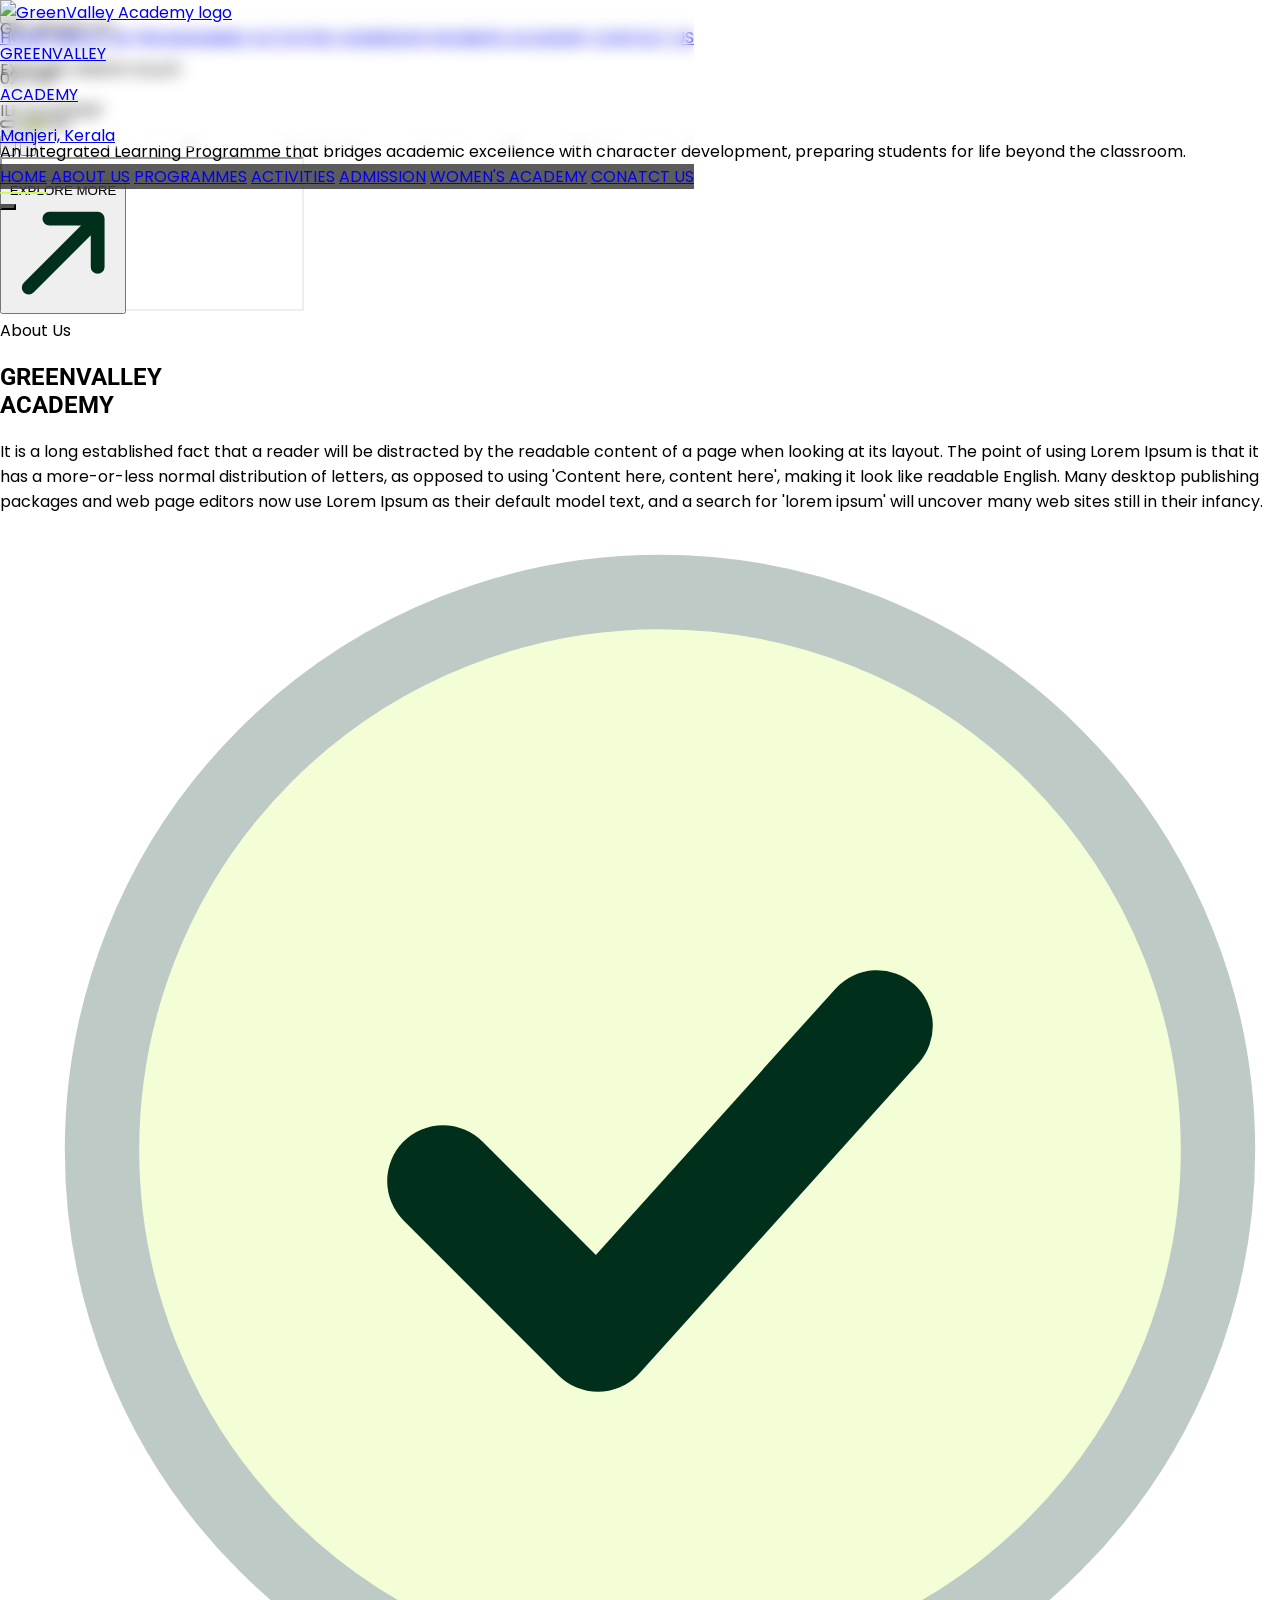
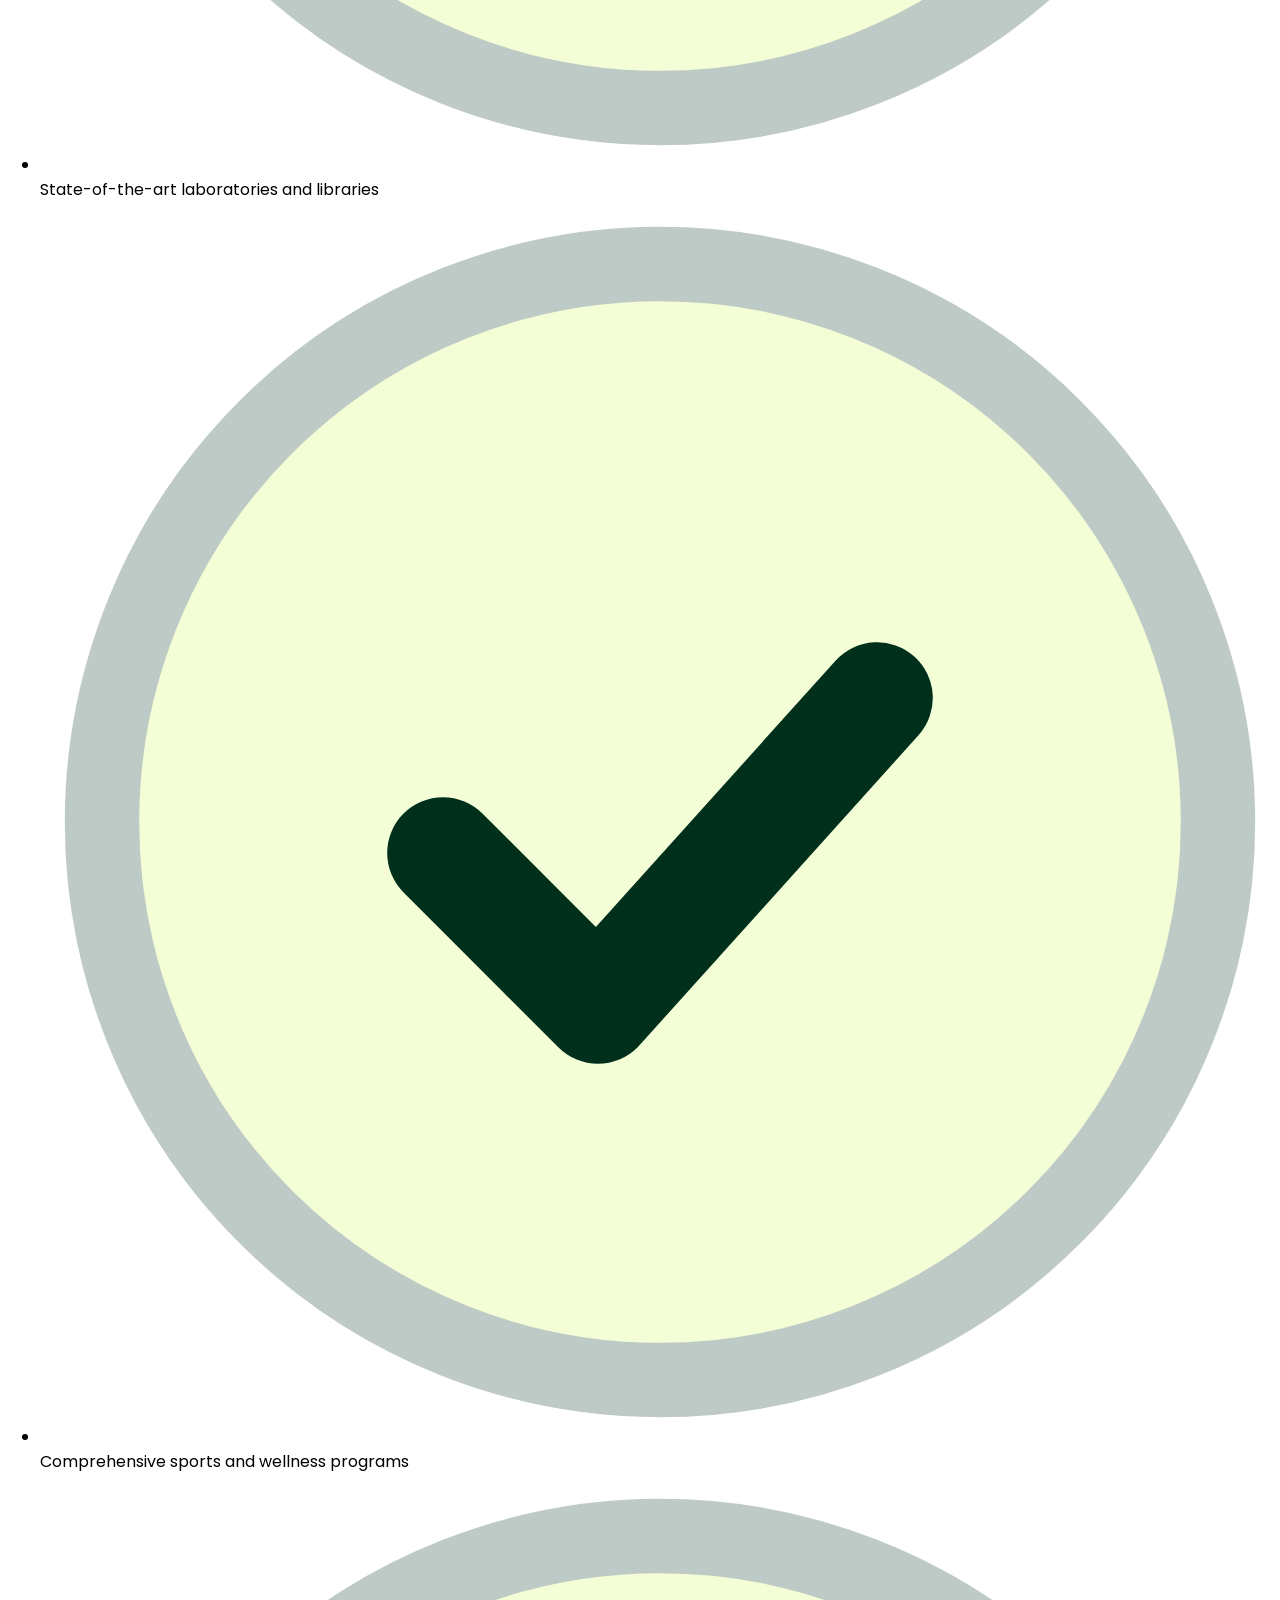
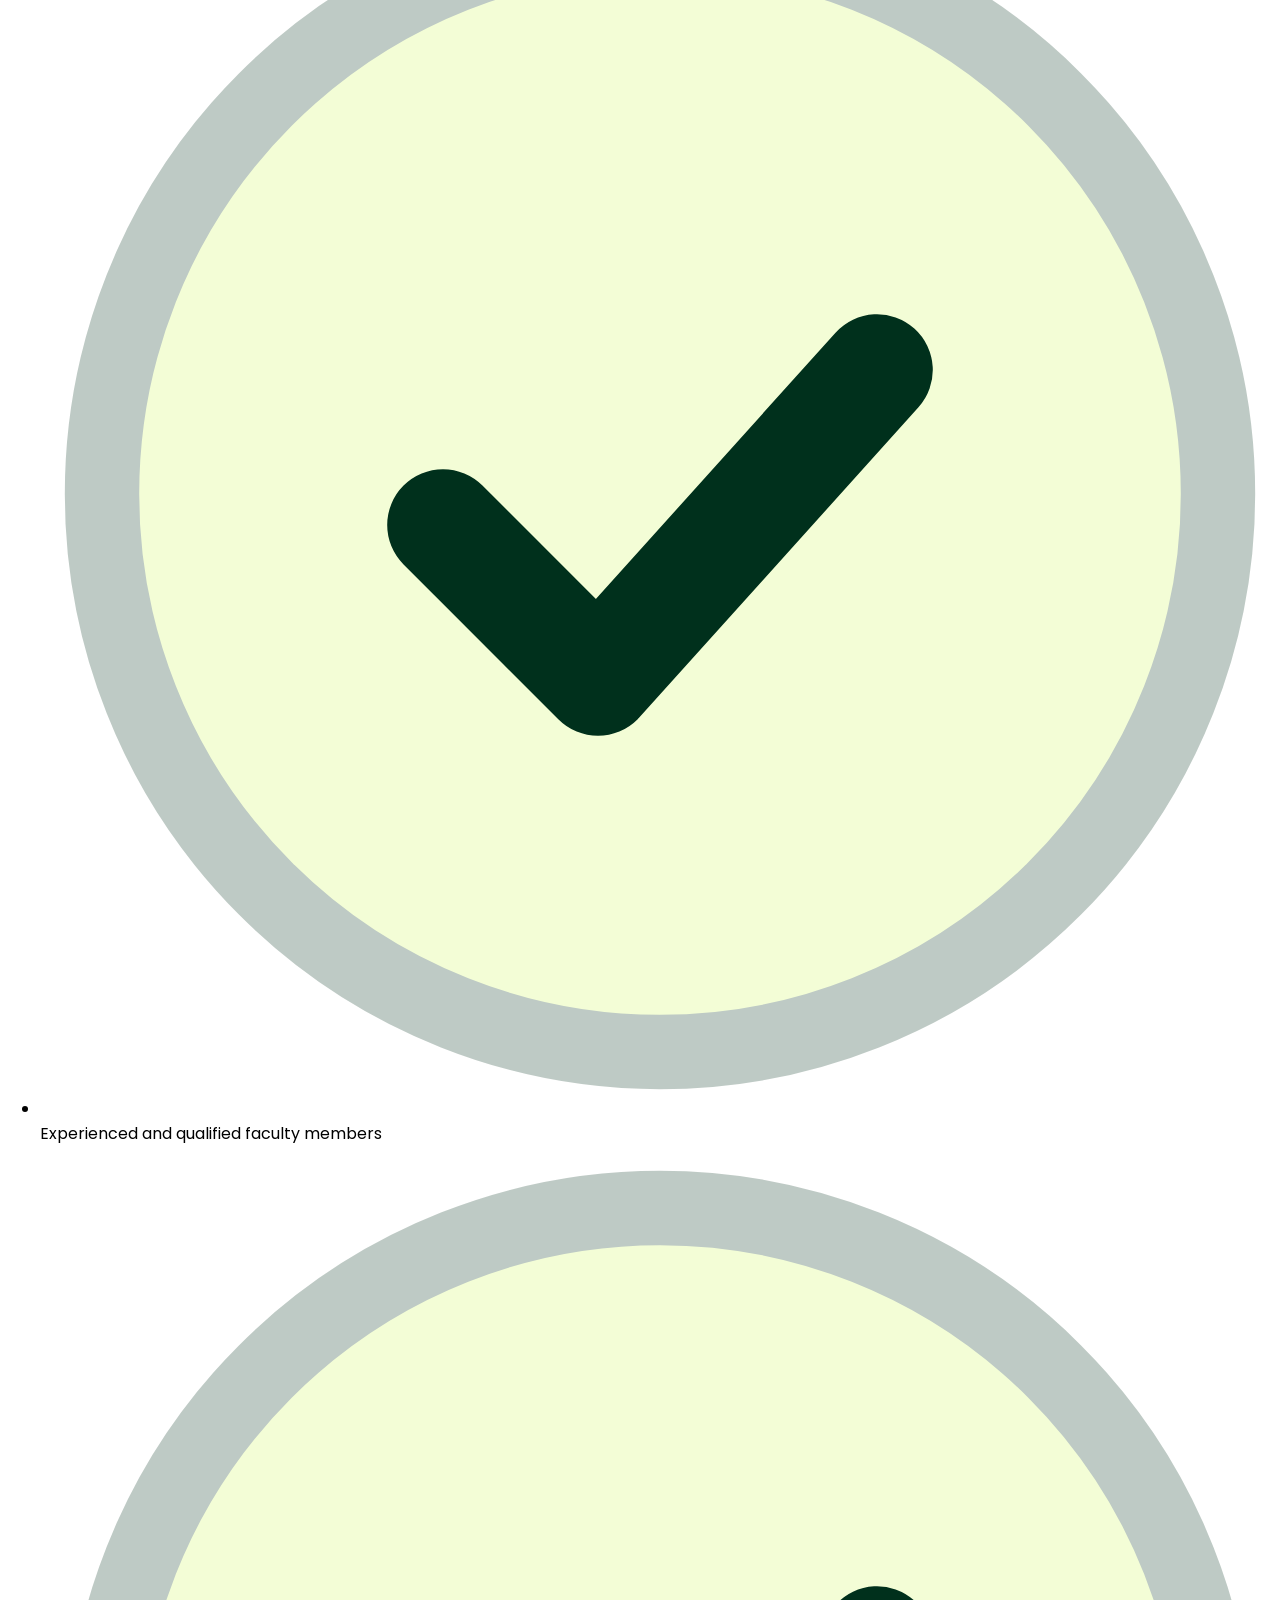
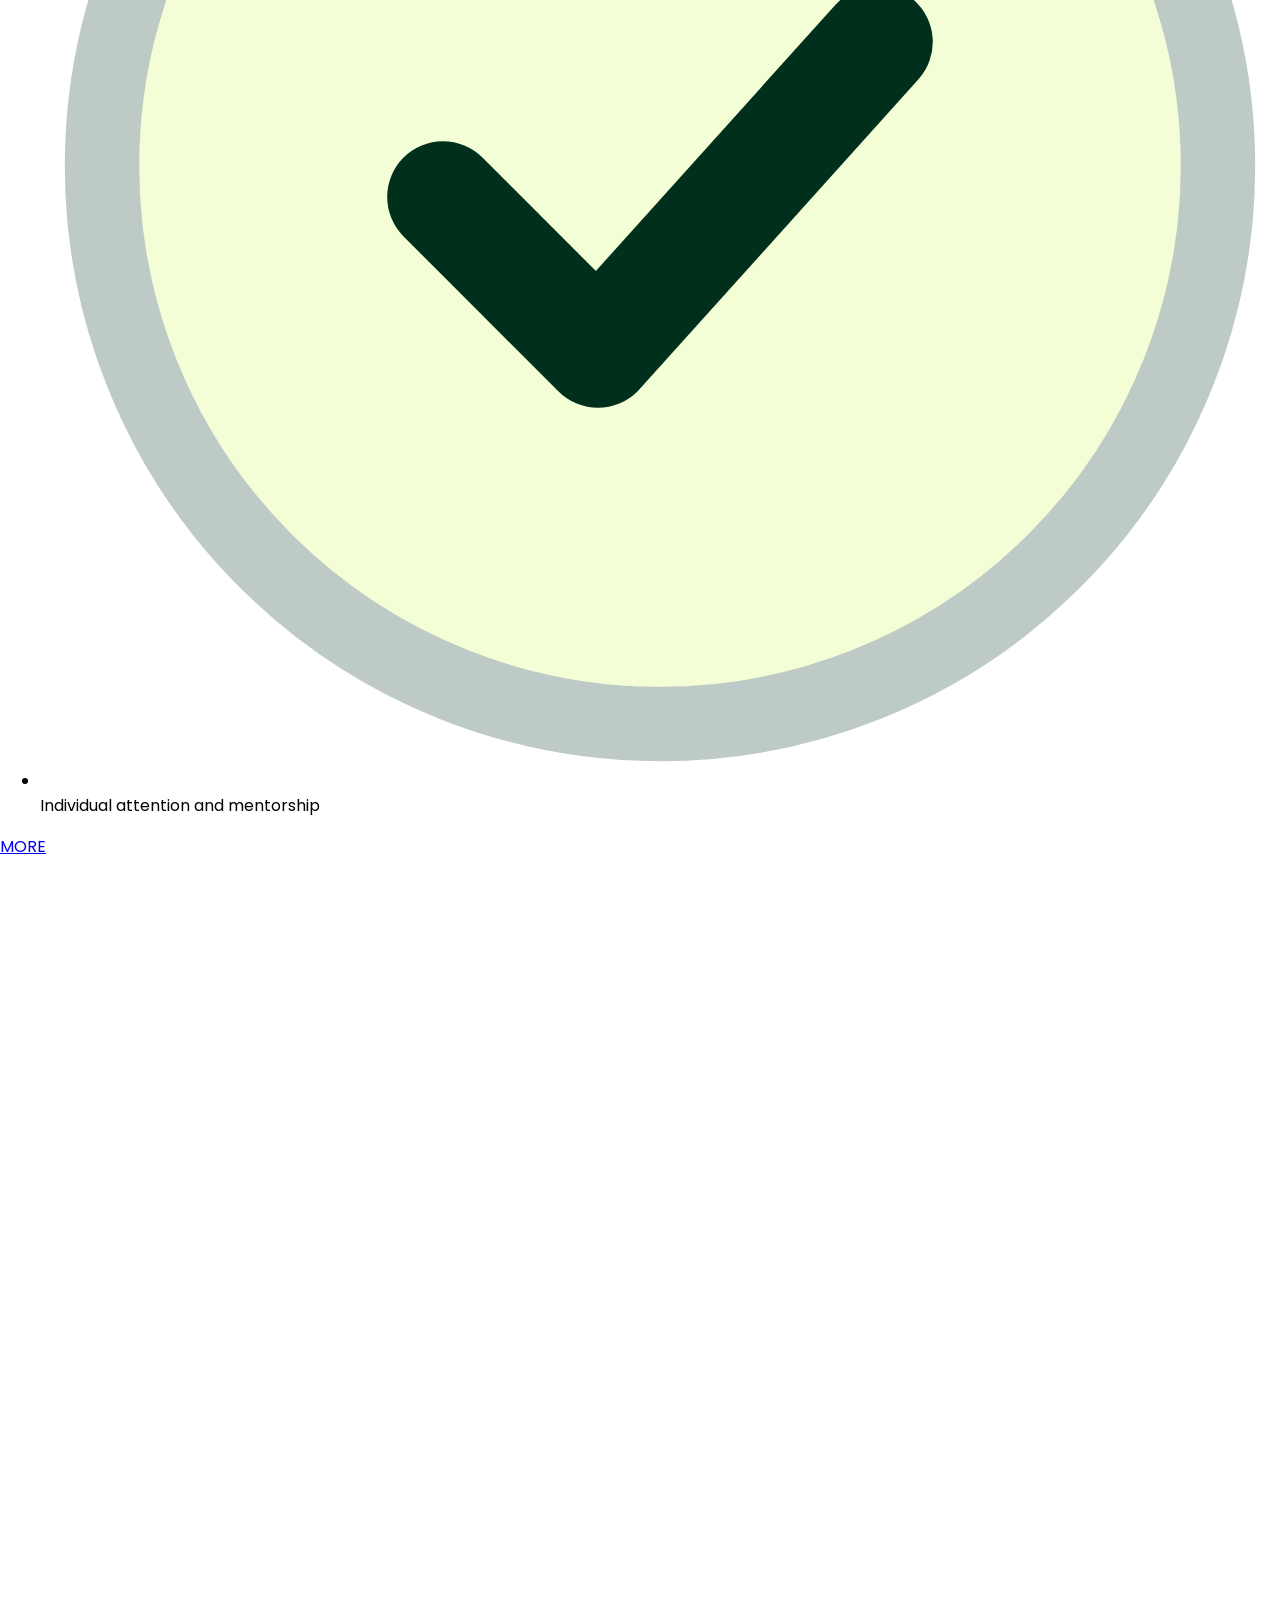
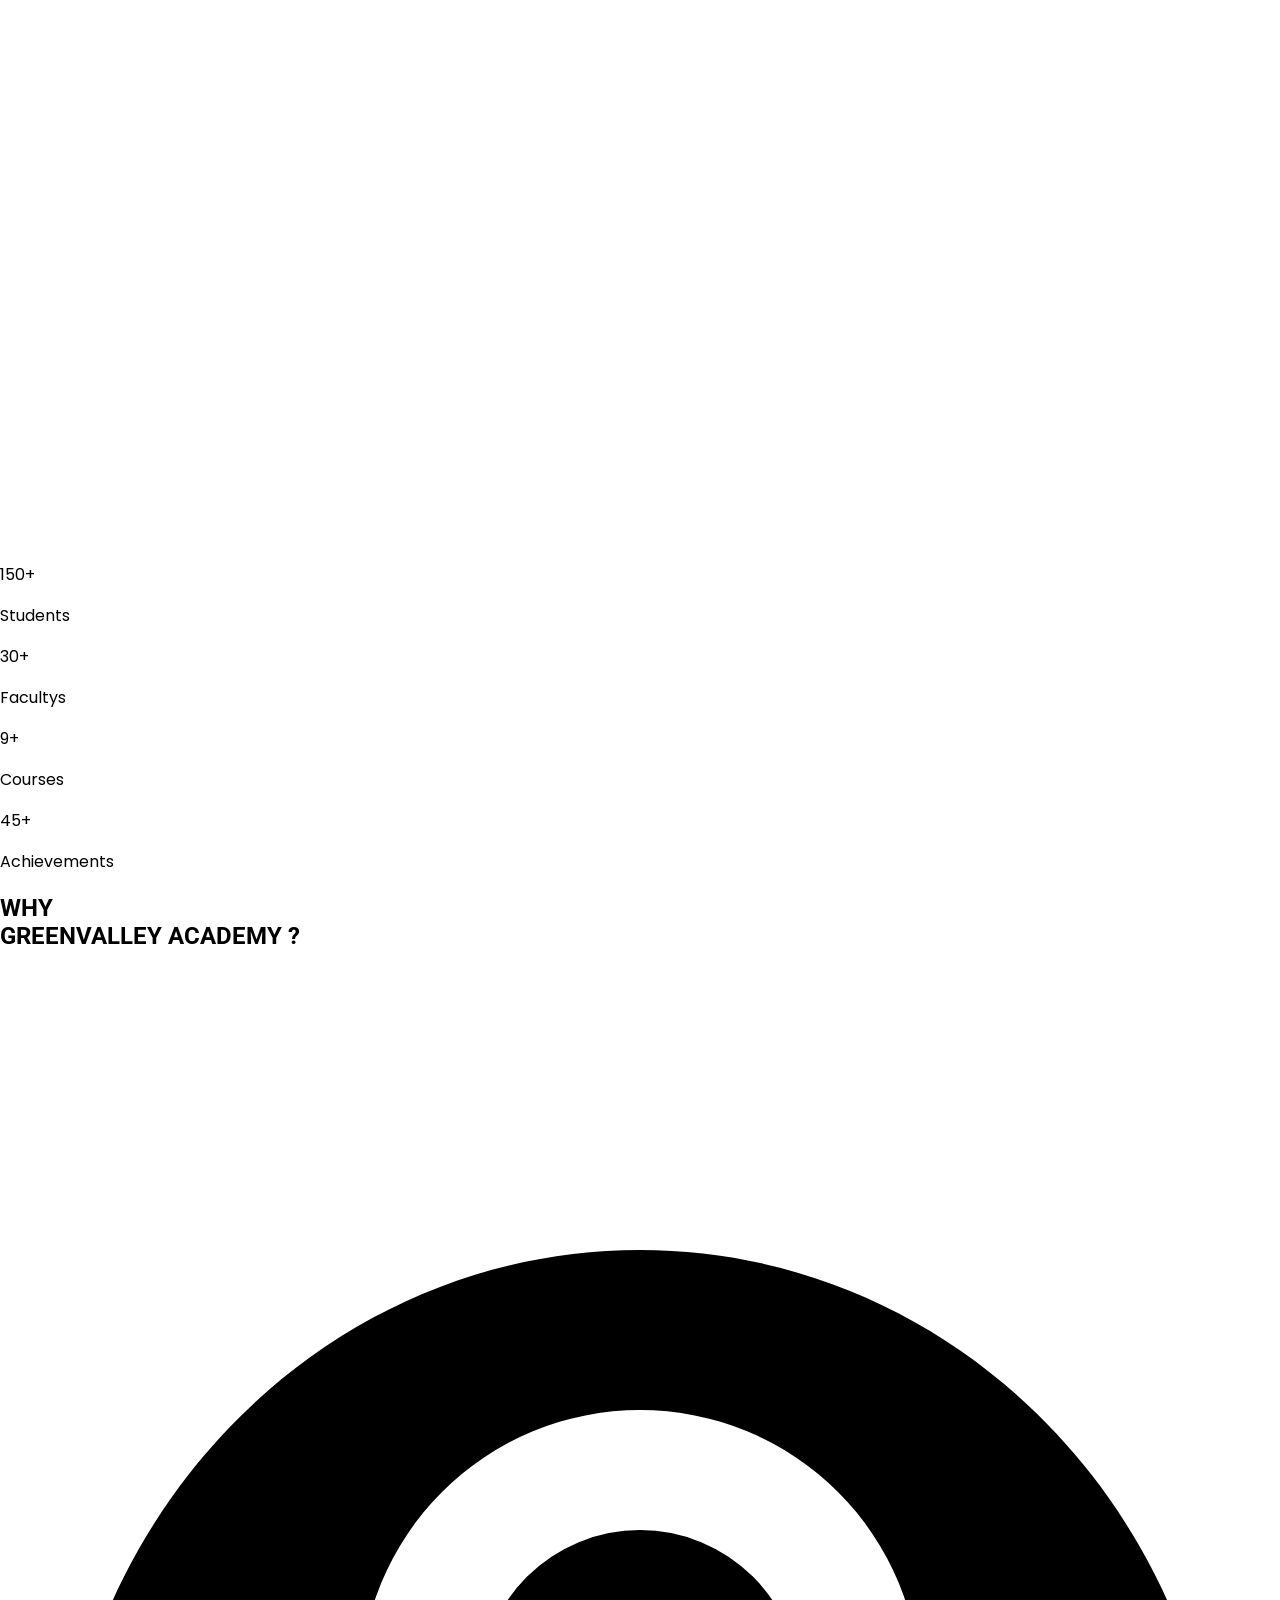
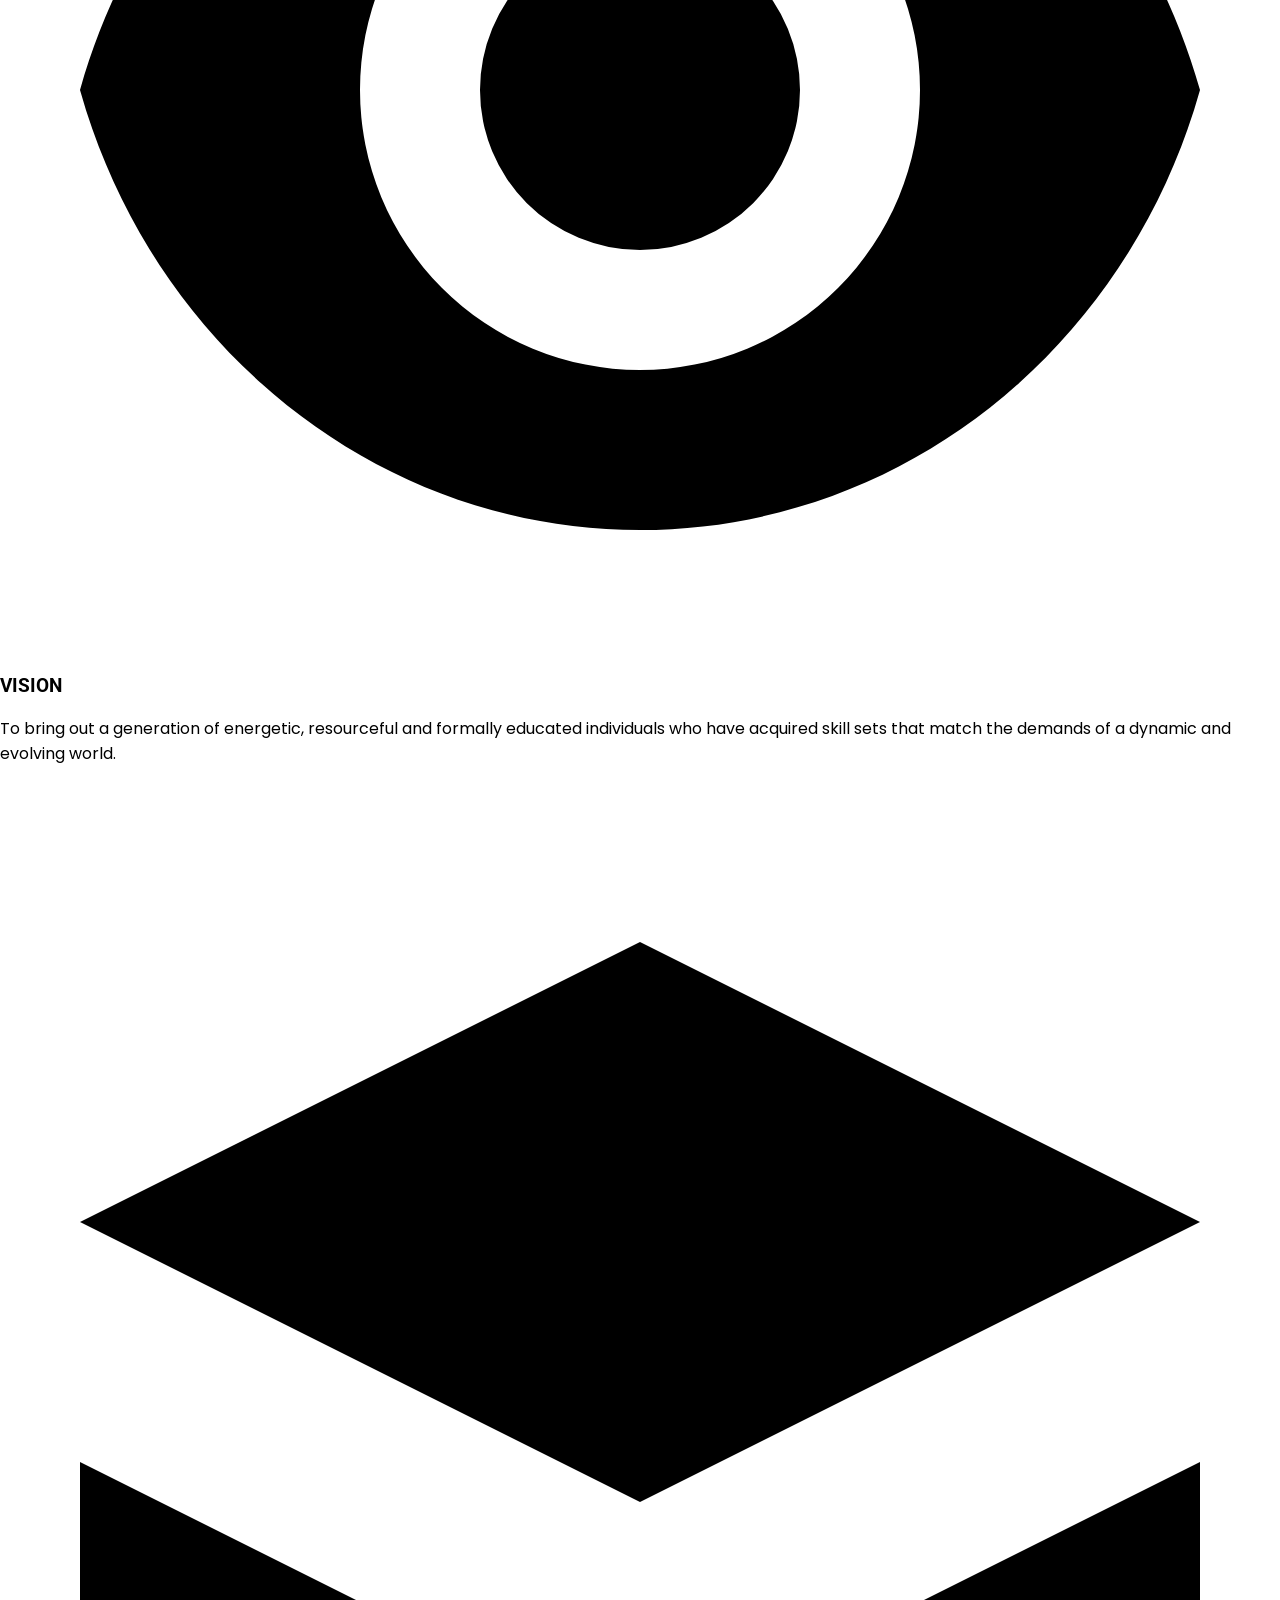
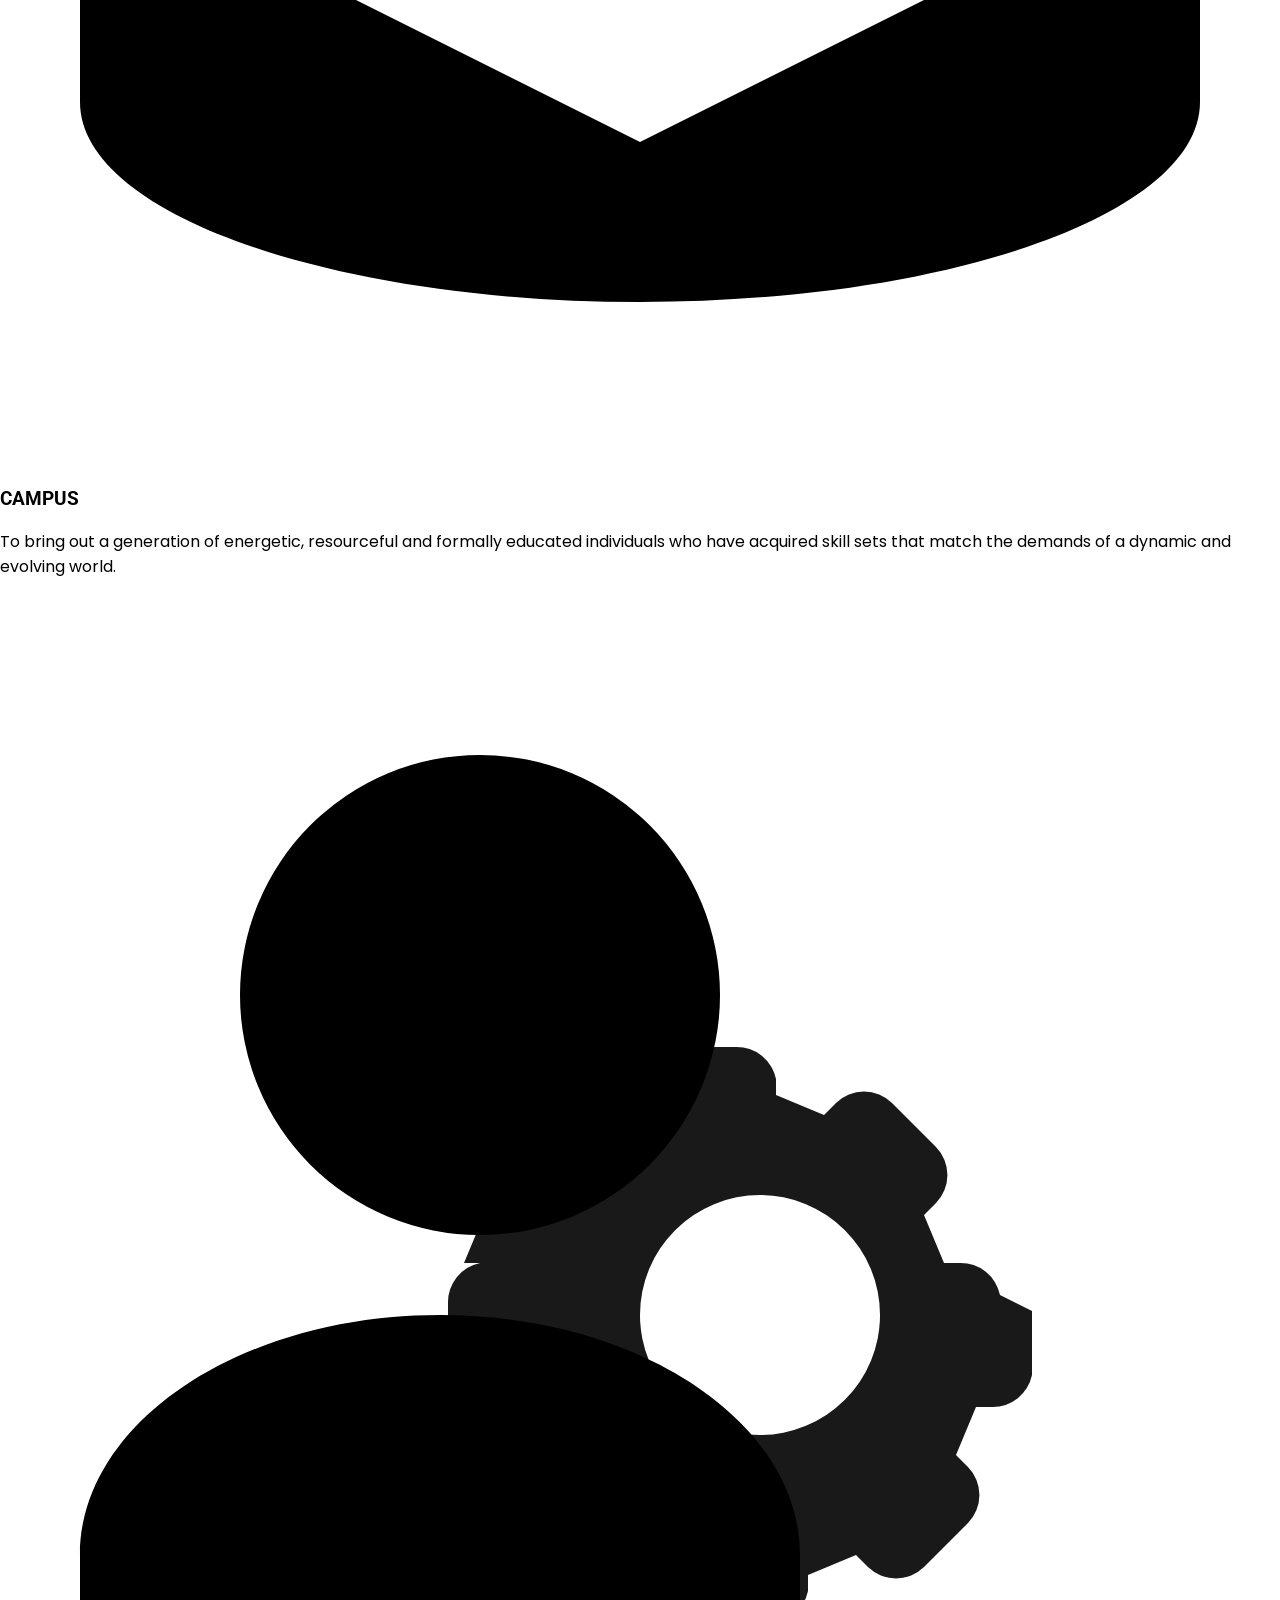
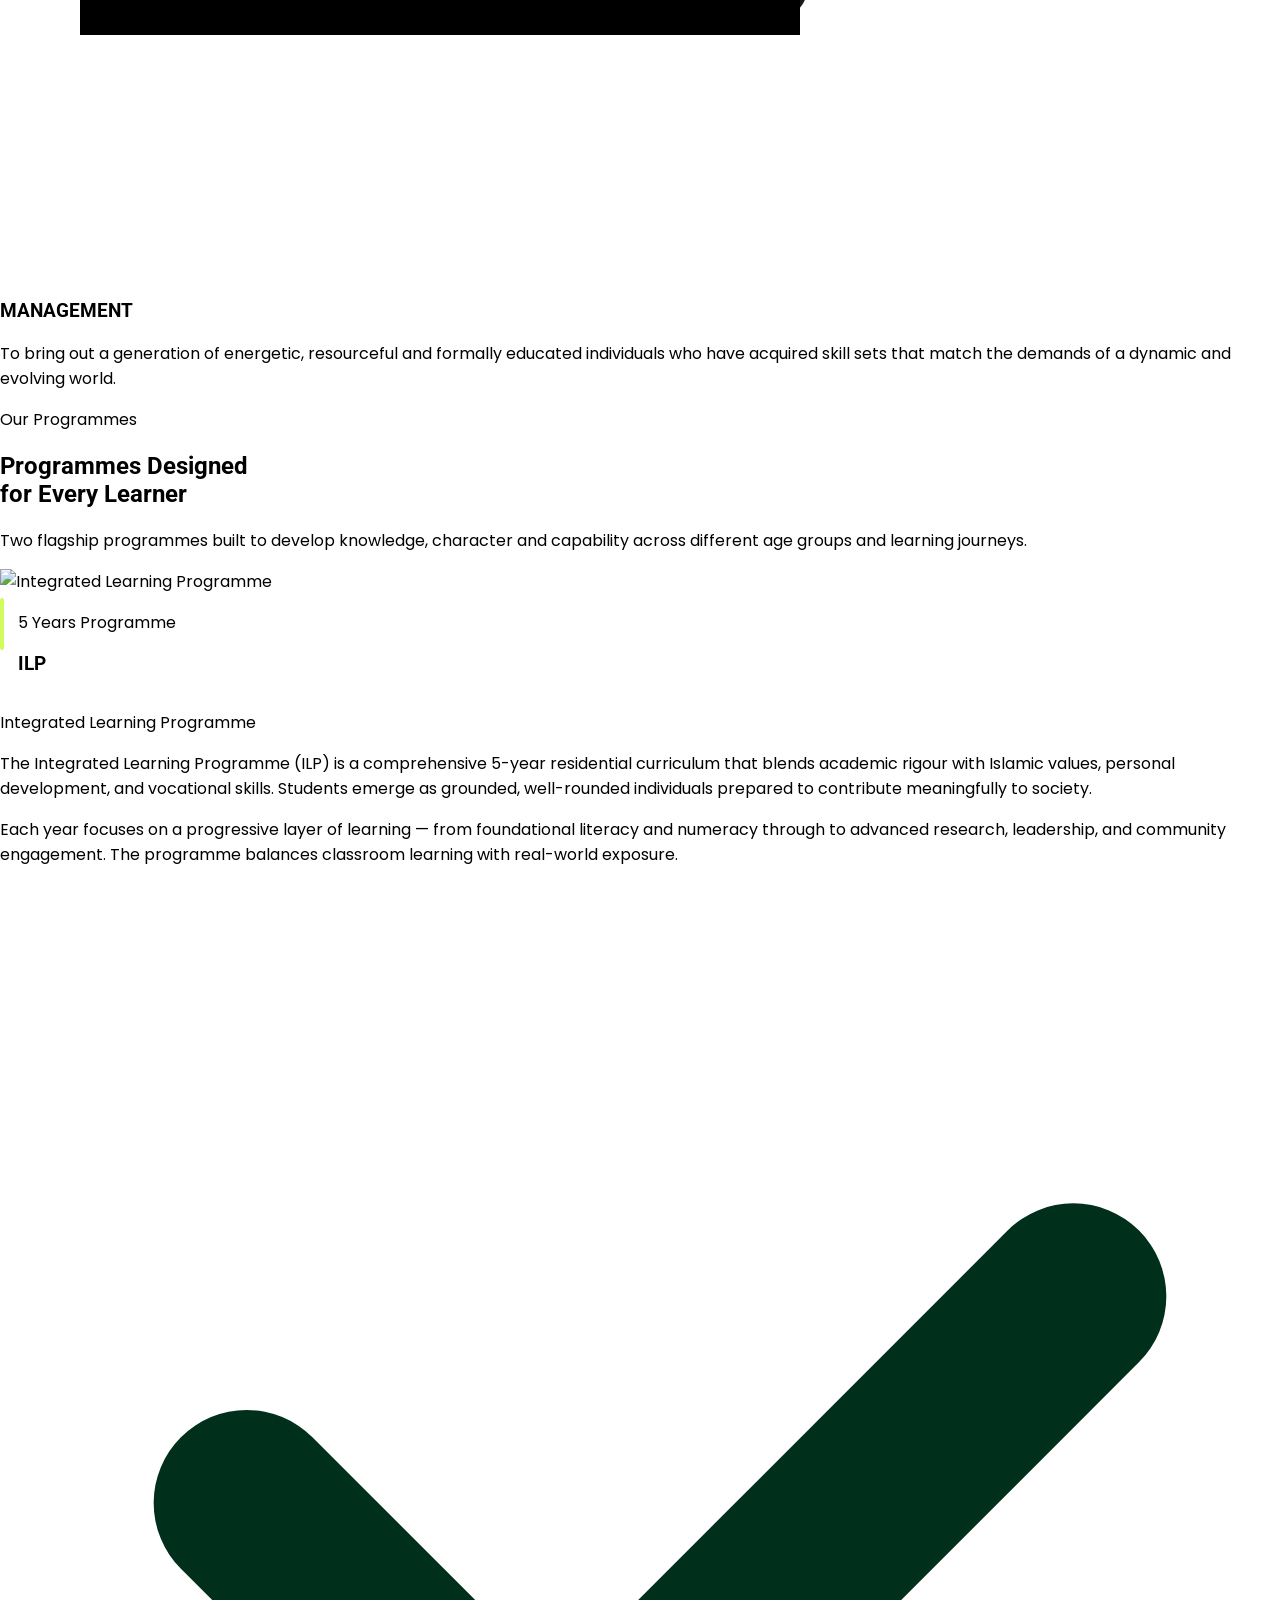
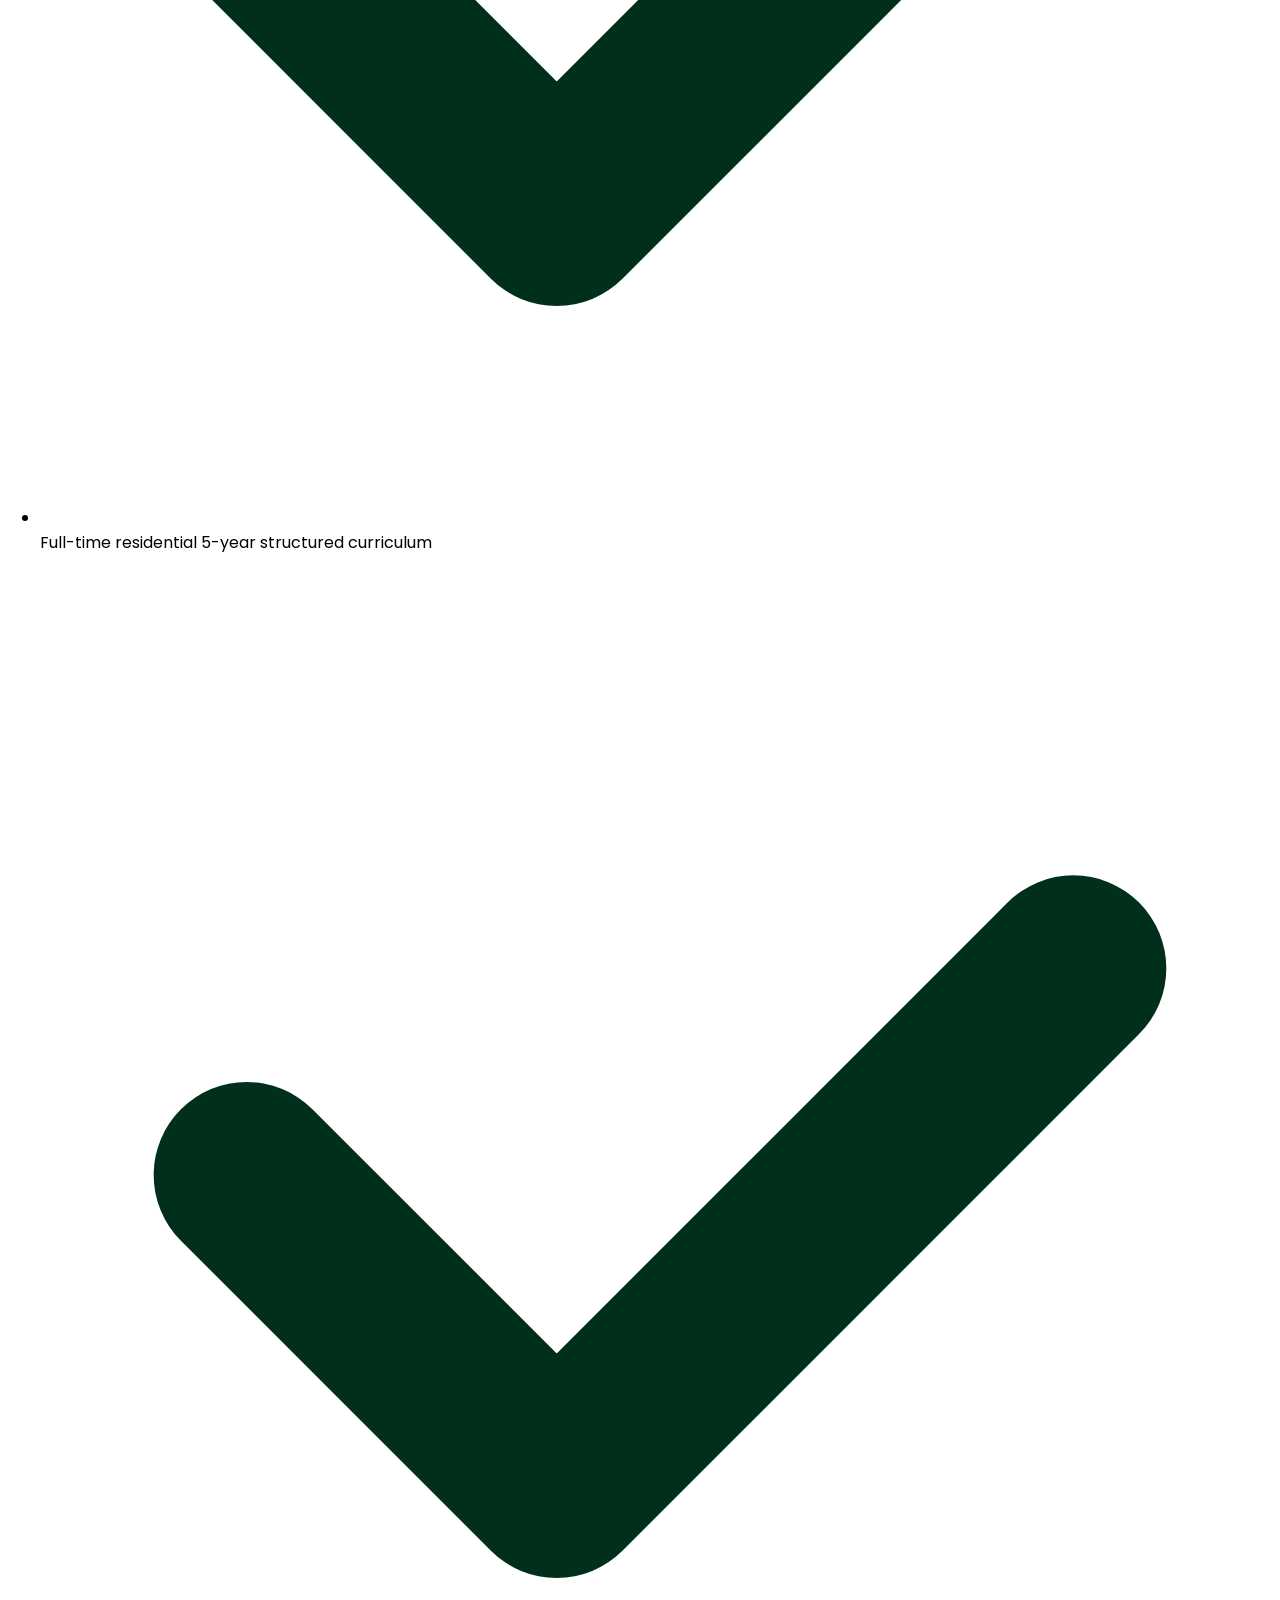
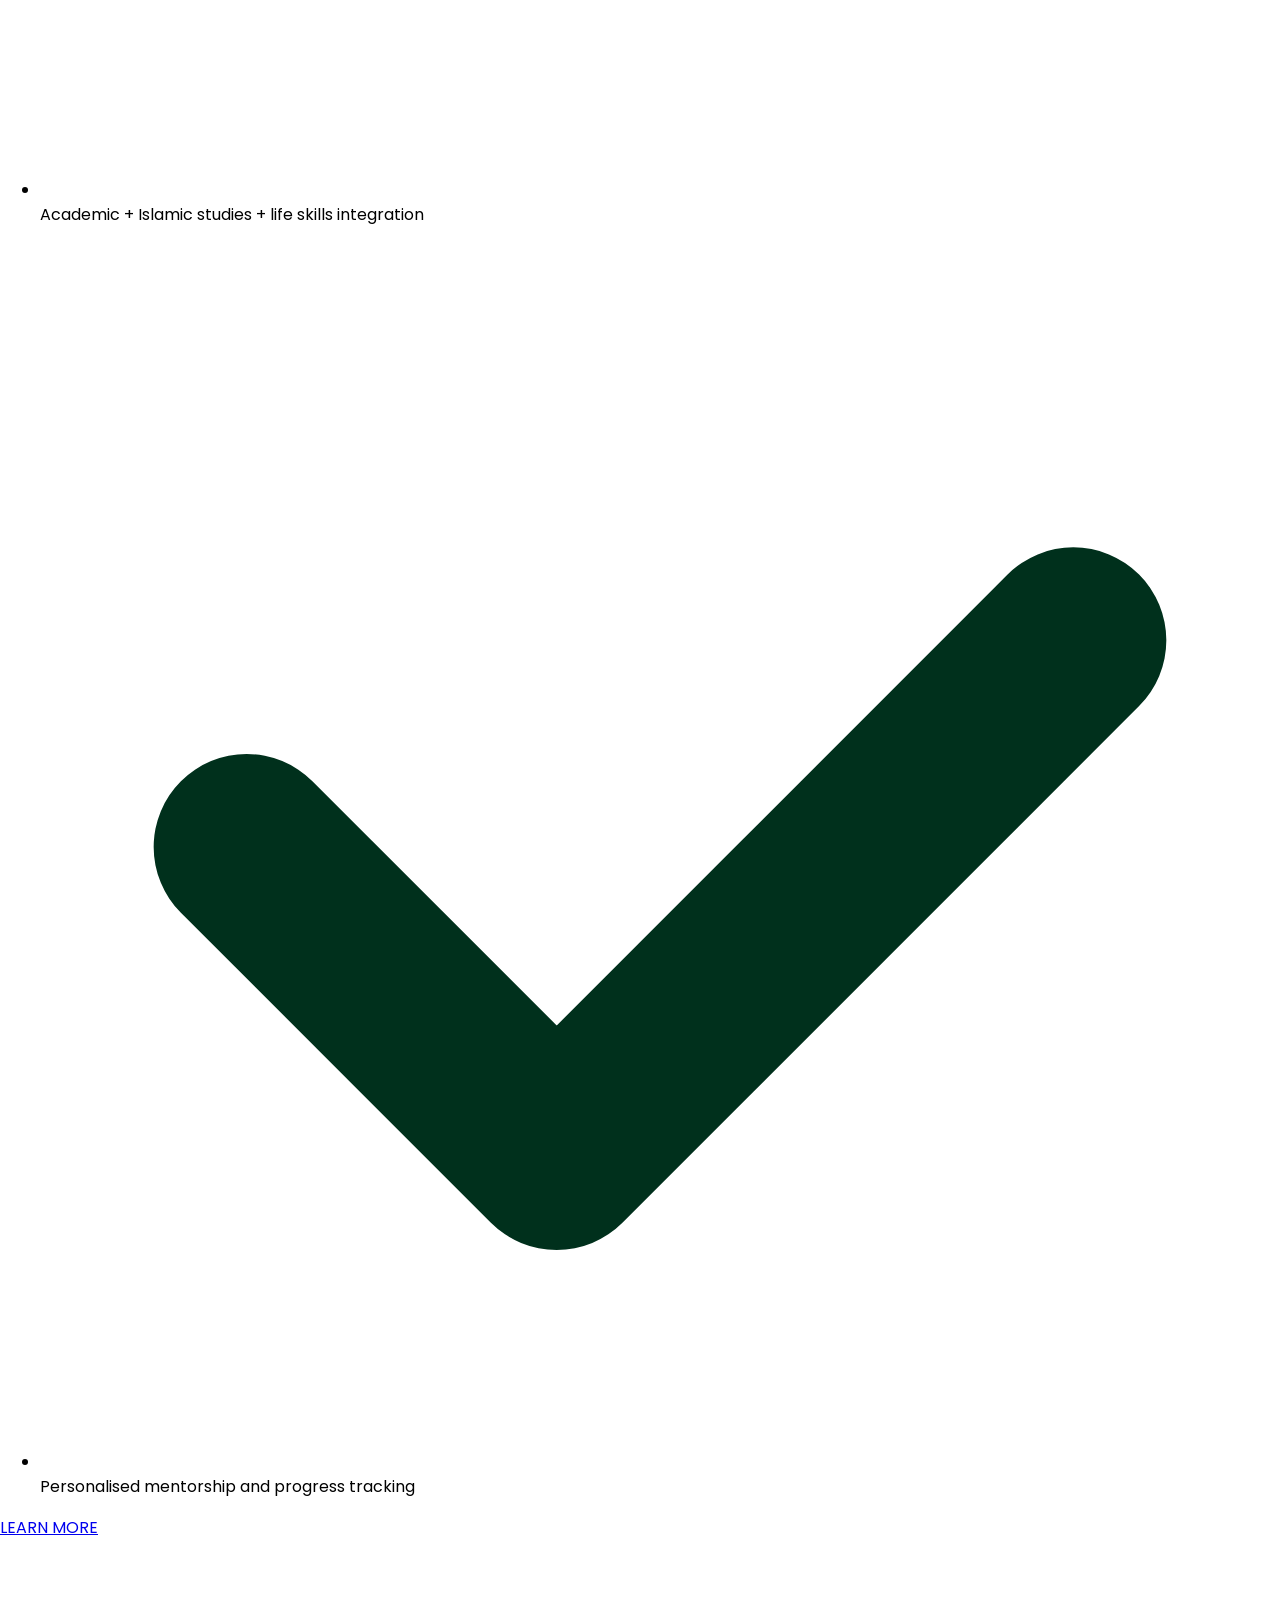
==== index.html @ c897c2fb "Refactor code structure for improved readability and maintainability" ====
<!doctype html>
<html lang="en" class="scroll-smooth">
  <head>
    <meta charset="UTF-8" />
    <meta name="viewport" content="width=device-width, initial-scale=1.0" />
    <title>GreenValley Academy — Hero</title>
    <link rel="icon" type="image/png" href="assets/image/logo/GV%20Logo.png" />
    <link rel="preconnect" href="https://fonts.googleapis.com" />
    <link rel="preconnect" href="https://fonts.gstatic.com" crossorigin />
    <link
      href="https://fonts.googleapis.com/css2?family=Roboto:wght@400;700;900&family=Poppins:wght@300;400;500;600&display=swap"
      rel="stylesheet"
    />
    <script src="https://cdn.tailwindcss.com"></script>
    <script>
      tailwind.config = {
        theme: {
          extend: {
            colors: {
              primary: "#00301C",
              secondary: "#D1FB5F",
            },
            fontFamily: {
              heading: ["Roboto", "sans-serif"],
              body: ["Poppins", "sans-serif"],
            },
          },
        },
      };
    </script>
    <style>
      body {
        font-family: "Poppins", sans-serif;
        margin: 0;
      }
      h1,
      h2,
      h3 {
        font-family: "Roboto", sans-serif;
      }

      /* ── Slide fade ── */
      .slide {
        position: absolute;
        inset: 0;
        opacity: 0;
        transition: opacity 1.1s ease-in-out;
      }
      .slide.active {
        opacity: 1;
      }

      /* ── Progress dots ── */
      .dot {
        width: 8px;
        height: 8px;
        border-radius: 9999px;
        background: rgba(255, 255, 255, 0.4);
        transition: all 0.4s ease;
        cursor: pointer;
      }
      .dot.active {
        width: 28px;
        background: #d1fb5f;
      }

      /* ── CTA button hover ── */
      .cta-btn {
        transition:
          background 0.2s ease,
          letter-spacing 0.2s ease;
      }
      .cta-btn:hover {
        background: #1a5c38;
        letter-spacing: 0.08em;
      }
      .cta-icon {
        transition: transform 0.25s ease;
      }
      .cta-btn:hover .cta-icon {
        transform: rotate(45deg);
      }

      /* ── Logo card ── */
      .logo-card {
        background: rgba(255, 255, 255, 0.92);
        backdrop-filter: blur(8px);
        -webkit-backdrop-filter: blur(8px);
      }

      /* ── Nav pill ── */
      .nav-pill {
        background: rgba(30, 30, 30, 0.72);
        backdrop-filter: blur(12px);
        -webkit-backdrop-filter: blur(12px);
      }
      .home-header {
        position: fixed;
      }
      .nav-link {
        position: relative;
        padding-bottom: 4px;
      }
      .nav-link.active::after {
        content: "";
        position: absolute;
        bottom: -2px;
        left: 0;
        right: 0;
        height: 2px;
        background: #d1fb5f;
        border-radius: 2px;
      }

      /* ── Slide-up text animation ── */
      @keyframes slideUp {
        from {
          opacity: 0;
          transform: translateY(28px);
        }
        to {
          opacity: 1;
          transform: translateY(0);
        }
      }
      .slide.active .animate-up {
        animation: slideUp 0.75s ease forwards;
      }
      .slide.active .animate-up:nth-child(1) {
        animation-delay: 0.1s;
        opacity: 0;
      }
      .slide.active .animate-up:nth-child(2) {
        animation-delay: 0.25s;
        opacity: 0;
      }
      .slide.active .animate-up:nth-child(3) {
        animation-delay: 0.4s;
        opacity: 0;
      }
      .slide.active .animate-up:nth-child(4) {
        animation-delay: 0.55s;
        opacity: 0;
      }
      .slide.active .animate-up:nth-child(5) {
        animation-delay: 0.7s;
        opacity: 0;
      }

      @media (max-width: 767px) {
        #mob-menu {
          background: #00301c;
          backdrop-filter: none;
          -webkit-backdrop-filter: none;
        }
      }
    </style>
  </head>
  <body class="bg-black">
    <!-- ═══════════════════════════════════════════
       HERO CAROUSEL
  ═══════════════════════════════════════════ -->
    <section
      class="relative w-full h-screen min-h-[560px] overflow-hidden"
      aria-label="Hero carousel"
    >
      <!-- ── SLIDES ── -->

      <!-- Slide 1: Women's Academy (Library) -->
      <div class="slide active" role="group" aria-label="Slide 1 of 3">
        <div
          class="absolute inset-0 bg-cover bg-center bg-no-repeat"
          style="background-image: url(&quot;assets/image/hero1.png&quot;)"
        ></div>
        <div
          class="absolute inset-0 bg-gradient-to-r from-black/75 via-black/40 to-transparent"
        ></div>
        <div
          class="absolute inset-0 bg-gradient-to-t from-black/50 via-transparent to-transparent"
        ></div>
        <div
          class="relative h-full max-w-7xl mx-auto px-5 sm:px-8 md:px-12 flex flex-col justify-center pt-24 pb-24"
        >
          <div class="max-w-xl lg:max-w-2xl">
            <p
              class="animate-up text-white font-heading font-black text-3xl sm:text-4xl md:text-5xl lg:text-6xl leading-[1.08] tracking-tight mb-0"
            >
              GET READY TO
            </p>
            <p
              class="animate-up text-white font-heading font-black text-3xl sm:text-4xl md:text-5xl lg:text-6xl leading-[1.08] tracking-tight"
            >
              EXPLORE <span class="text-secondary">GREEN VALLEY</span>
            </p>
            <p
              class="animate-up text-secondary font-heading font-black text-3xl sm:text-4xl md:text-5xl lg:text-6xl leading-[1.08] tracking-tight mb-5"
            >
              ACADEMY MANJERI
            </p>
            <p
              class="animate-up text-white/70 text-sm sm:text-base font-light leading-relaxed max-w-sm sm:max-w-md mb-8"
            >
              Rooted in Manjeri's heartland, GreenValley Academy stands as a
              beacon of quality education — where tradition meets innovation
              across every discipline.
            </p>
            <div class="animate-up flex items-center gap-3">
              <button
                class="cta-btn flex items-center gap-3 bg-primary text-white font-heading font-bold text-sm sm:text-base px-6 sm:px-8 py-3 sm:py-3.5 rounded-full"
              >
                EXPLORE MORE
                <span
                  class="cta-icon w-8 h-8 sm:w-9 sm:h-9 rounded-full bg-secondary flex items-center justify-center flex-shrink-0"
                >
                  <svg
                    class="w-4 h-4"
                    viewBox="0 0 16 16"
                    fill="none"
                    aria-hidden="true"
                  >
                    <path
                      d="M3 13L13 3M13 3H6M13 3v7"
                      stroke="#00301C"
                      stroke-width="2"
                      stroke-linecap="round"
                      stroke-linejoin="round"
                    />
                  </svg>
                </span>
              </button>
            </div>
          </div>
        </div>
      </div>

      <!-- Slide 2: ILP Academy (Male students library) -->
      <div class="slide" role="group" aria-label="Slide 2 of 3">
        <div
          class="absolute inset-0 bg-cover bg-center bg-no-repeat"
          style="background-image: url(&quot;assets/image/hero3.jpg&quot;)"
        ></div>
        <div
          class="absolute inset-0 bg-gradient-to-r from-black/75 via-black/40 to-transparent"
        ></div>
        <div
          class="absolute inset-0 bg-gradient-to-t from-black/50 via-transparent to-transparent"
        ></div>
        <div
          class="relative h-full max-w-7xl mx-auto px-5 sm:px-8 md:px-12 flex flex-col justify-center pt-24 pb-24"
        >
          <div class="max-w-xl lg:max-w-2xl">
            <p
              class="animate-up text-white font-heading font-black text-3xl sm:text-4xl md:text-5xl lg:text-6xl leading-[1.08] tracking-tight mb-0"
            >
              GET READY TO
            </p>
            <p
              class="animate-up text-white font-heading font-black text-3xl sm:text-4xl md:text-5xl lg:text-6xl leading-[1.08] tracking-tight"
            >
              EXPLORE <span class="text-secondary">GREEN VALLEY</span>
            </p>
            <p
              class="animate-up text-secondary font-heading font-black text-3xl sm:text-4xl md:text-5xl lg:text-6xl leading-[1.08] tracking-tight mb-5"
            >
              ILP ACADEMY
            </p>
            <p
              class="animate-up text-white/70 text-sm sm:text-base font-light leading-relaxed max-w-sm sm:max-w-md mb-8"
            >
              An Integrated Learning Programme that bridges academic excellence
              with character development, preparing students for life beyond the
              classroom.
            </p>
            <div class="animate-up flex items-center gap-3">
              <button
                class="cta-btn flex items-center gap-3 bg-primary text-white font-heading font-bold text-sm sm:text-base px-6 sm:px-8 py-3 sm:py-3.5 rounded-full"
              >
                EXPLORE MORE
                <span
                  class="cta-icon w-8 h-8 sm:w-9 sm:h-9 rounded-full bg-secondary flex items-center justify-center flex-shrink-0"
                >
                  <svg
                    class="w-4 h-4"
                    viewBox="0 0 16 16"
                    fill="none"
                    aria-hidden="true"
                  >
                    <path
                      d="M3 13L13 3M13 3H6M13 3v7"
                      stroke="#00301C"
                      stroke-width="2"
                      stroke-linecap="round"
                      stroke-linejoin="round"
                    />
                  </svg>
                </span>
              </button>
            </div>
          </div>
        </div>
      </div>

      <!-- Slide 3: Main Campus Building -->
      <div class="slide" role="group" aria-label="Slide 3 of 3">
        <div
          class="absolute inset-0 bg-cover bg-center bg-no-repeat"
          style="
            background-image: url(&quot;assets/image/hero2imgimg.jpg&quot;);
          "
        ></div>
        <div
          class="absolute inset-0 bg-gradient-to-r from-black/75 via-black/40 to-transparent"
        ></div>
        <div
          class="absolute inset-0 bg-gradient-to-t from-black/50 via-transparent to-transparent"
        ></div>
        <div
          class="relative h-full max-w-7xl mx-auto px-5 sm:px-8 md:px-12 flex flex-col justify-center pt-24 pb-24"
        >
          <div class="max-w-xl lg:max-w-2xl">
            <p
              class="animate-up text-white font-heading font-black text-3xl sm:text-4xl md:text-5xl lg:text-6xl leading-[1.08] tracking-tight mb-0"
            >
              GET READY TO
            </p>
            <p
              class="animate-up text-white font-heading font-black text-3xl sm:text-4xl md:text-5xl lg:text-6xl leading-[1.08] tracking-tight"
            >
              EXPLORE <span class="text-secondary">GREEN VALLEY</span>
            </p>
            <p
              class="animate-up text-secondary font-heading font-black text-3xl sm:text-4xl md:text-5xl lg:text-6xl leading-[1.08] tracking-tight mb-5"
            >
              WOMEN'S ACADEMY
            </p>
            <p
              class="animate-up text-white/70 text-sm sm:text-base font-light leading-relaxed max-w-sm sm:max-w-md mb-8"
            >
              Empowering young women with knowledge, values, and vision. A
              premier institution dedicated to holistic excellence for the next
              generation of women leaders.
            </p>
            <div class="animate-up flex items-center gap-3">
              <button
                class="cta-btn flex items-center gap-3 bg-primary text-white font-heading font-bold text-sm sm:text-base px-6 sm:px-8 py-3 sm:py-3.5 rounded-full"
              >
                EXPLORE MORE
                <span
                  class="cta-icon w-8 h-8 sm:w-9 sm:h-9 rounded-full bg-secondary flex items-center justify-center flex-shrink-0"
                >
                  <svg
                    class="w-4 h-4"
                    viewBox="0 0 16 16"
                    fill="none"
                    aria-hidden="true"
                  >
                    <path
                      d="M3 13L13 3M13 3H6M13 3v7"
                      stroke="#00301C"
                      stroke-width="2"
                      stroke-linecap="round"
                      stroke-linejoin="round"
                    />
                  </svg>
                </span>
              </button>
            </div>
          </div>
        </div>
      </div>

      <!-- ── NAVBAR OVERLAY ── -->
      <header
        class="home-header top-0 left-0 right-0 z-50 px-4 sm:px-6 md:px-8 pt-4 flex items-start justify-between gap-4"
      >
        <!-- Logo Card -->
        <a
          href="./index.html"
          class="logo-card flex items-center gap-2.5 px-4 py-3 rounded-2xl shadow-lg flex-shrink-0"
          aria-label="GreenValley Academy Home"
        >
          <div
            class="w-10 h-10 sm:w-12 sm:h-12 flex-shrink-0 overflow-hidden rounded-full bg-white"
          >
            <img
              src="./assets/image/logo/GV Logo.png"
              alt="GreenValley Academy logo"
              class="w-full h-full object-contain"
            />
          </div>
          <div class="leading-tight">
            <p
              class="font-heading font-black text-primary text-sm sm:text-base leading-none tracking-tight"
            >
              GREENVALLEY
            </p>
            <p
              class="font-heading font-black text-primary text-sm sm:text-base leading-none tracking-tight"
            >
              ACADEMY
            </p>
            <p
              class="text-primary/40 text-[9px] sm:text-[10px] font-body font-medium tracking-widest uppercase mt-0.5"
            >
              Manjeri, Kerala
            </p>
          </div>
        </a>

        <!-- Nav Pill — hidden on mobile, shown on md+ -->
        <nav
          class="nav-pill hidden md:flex items-center gap-1 px-4 py-3 rounded-2xl"
          aria-label="Main navigation"
        >
          <a
            href="./index.html"
            class="nav-link active text-white font-body font-semibold text-xs lg:text-sm px-3 lg:px-4 py-1.5 hover:text-secondary transition-colors whitespace-nowrap"
            >HOME</a
          >
          <a
            href="./about.html"
            class="nav-link text-white/70 font-body font-medium text-xs lg:text-sm px-3 lg:px-4 py-1.5 hover:text-secondary transition-colors whitespace-nowrap"
            >ABOUT US</a
          >
          <a
            href="./programmes.html"
            class="nav-link text-white/70 font-body font-medium text-xs lg:text-sm px-3 lg:px-4 py-1.5 hover:text-secondary transition-colors whitespace-nowrap"
            >PROGRAMMES</a
          >
          <a
            href="./activities.html"
            class="nav-link text-white/70 font-body font-medium text-xs lg:text-sm px-3 lg:px-4 py-1.5 hover:text-secondary transition-colors whitespace-nowrap"
            >ACTIVITIES</a
          >
          <a
            href="./application.html"
            class="nav-link text-white/70 font-body font-medium text-xs lg:text-sm px-3 lg:px-4 py-1.5 hover:text-secondary transition-colors whitespace-nowrap"
            >ADMISSION</a
          >
          <a
            href="./womens_academy.html"
            class="nav-link text-white/70 font-body font-medium text-xs lg:text-sm px-3 lg:px-4 py-1.5 hover:text-secondary transition-colors whitespace-nowrap"
            >WOMEN'S ACADEMY</a
          >
          <a
            href="./contact.html"
            class="nav-link text-white/70 font-body font-medium text-xs lg:text-sm px-3 lg:px-4 py-1.5 hover:text-secondary transition-colors whitespace-nowrap"
            >CONATCT US</a
          >
        </nav>

        <!-- Mobile hamburger -->
        <button
          id="mob-toggle"
          class="nav-pill md:hidden flex flex-col gap-1.5 p-3 rounded-xl mt-1"
          aria-label="Open menu"
          aria-expanded="false"
          aria-controls="mob-menu"
        >
          <span class="block w-5 h-0.5 bg-white rounded"></span>
          <span class="block w-5 h-0.5 bg-white rounded"></span>
          <span class="block w-3.5 h-0.5 bg-white rounded self-end"></span>
        </button>
      </header>

      <!-- Mobile Nav Drawer -->
      <div
        id="mob-menu"
        class="fixed top-0 left-0 right-0 z-40 bg-primary/95 backdrop-blur-md pt-20 pb-8 px-6 hidden md:hidden"
      >
        <button
          id="mob-close"
          class="absolute top-6 right-6 w-10 h-10 rounded-full border border-white/30 text-white flex items-center justify-center"
          aria-label="Close menu"
        >
          <svg
            class="w-5 h-5"
            viewBox="0 0 20 20"
            fill="none"
            aria-hidden="true"
          >
            <path
              d="M5 5l10 10M15 5L5 15"
              stroke="currentColor"
              stroke-width="2"
              stroke-linecap="round"
            />
          </svg>
        </button>
        <nav class="flex flex-col gap-1" aria-label="Mobile navigation">
          <a
            href="./index.html"
            class="text-secondary font-heading font-bold text-sm py-3 border-b border-white/10"
            >HOME</a
          >
          <a
            href="./about.html"
            class="text-white/80 font-body font-medium text-sm py-3 border-b border-white/10 hover:text-secondary transition-colors"
            >ABOUT US</a
          >
          <a
            href="./programmes.html"
            class="text-white/80 font-body font-medium text-sm py-3 border-b border-white/10 hover:text-secondary transition-colors"
            >PROGRAMMES</a
          >
          <a
            href="./activities.html"
            class="text-white/80 font-body font-medium text-sm py-3 border-b border-white/10 hover:text-secondary transition-colors"
            >ACTIVITIES</a
          >
          <a
            href="./application.html"
            class="text-white/80 font-body font-medium text-sm py-3 border-b border-white/10 hover:text-secondary transition-colors"
            >ADMISSION</a
          >
          <a
            href="./womens_academy.html"
            class="text-white/80 font-body font-medium text-sm py-3 hover:text-secondary transition-colors"
            >WOMEN'S ACADEMY</a
          >
          <a
            href="./contact.html"
            class="text-white/80 font-body font-medium text-sm py-3 hover:text-secondary transition-colors"
            >CONTACT US</a
          >
        </nav>
      </div>

      <!-- ── BOTTOM CONTROLS ── -->
      <div
        class="absolute bottom-8 left-0 right-0 z-20 max-w-7xl mx-auto px-5 sm:px-8 md:px-12 flex items-center justify-between"
      >
        <!-- Slide counter -->
        <p
          class="text-white/40 text-xs font-body font-medium tracking-widest select-none"
        >
          <span id="slide-current" class="text-white font-bold text-sm"
            >01</span
          >
          <span class="mx-1.5">/</span>
          <span>03</span>
        </p>

        <!-- Dots -->
        <div
          class="flex items-center gap-2"
          role="tablist"
          aria-label="Slide indicators"
        >
          <button
            class="dot active"
            role="tab"
            aria-selected="true"
            aria-label="Go to slide 1"
            data-slide="0"
          ></button>
          <button
            class="dot"
            role="tab"
            aria-selected="false"
            aria-label="Go to slide 2"
            data-slide="1"
          ></button>
          <button
            class="dot"
            role="tab"
            aria-selected="false"
            aria-label="Go to slide 3"
            data-slide="2"
          ></button>
        </div>

        <!-- Prev / Next -->
        <div class="flex items-center gap-2">
          <button
            id="prev-btn"
            class="w-9 h-9 rounded-full border border-white/25 flex items-center justify-center text-white/60 hover:border-secondary hover:text-secondary transition-all duration-200"
            aria-label="Previous slide"
          >
            <svg class="w-4 h-4" viewBox="0 0 16 16" fill="none">
              <path
                d="M10 3L5 8l5 5"
                stroke="currentColor"
                stroke-width="1.8"
                stroke-linecap="round"
                stroke-linejoin="round"
              />
            </svg>
          </button>
          <button
            id="next-btn"
            class="w-9 h-9 rounded-full border border-white/25 flex items-center justify-center text-white/60 hover:border-secondary hover:text-secondary transition-all duration-200"
            aria-label="Next slide"
          >
            <svg class="w-4 h-4" viewBox="0 0 16 16" fill="none">
              <path
                d="M6 3l5 5-5 5"
                stroke="currentColor"
                stroke-width="1.8"
                stroke-linecap="round"
                stroke-linejoin="round"
              />
            </svg>
          </button>
        </div>
      </div>

      <!-- ── PROGRESS BAR ── -->
      <div class="absolute bottom-0 left-0 right-0 h-0.5 bg-white/10 z-20">
        <div
          id="progress-bar"
          class="h-full bg-secondary transition-none"
          style="width: 0%"
        ></div>
      </div>
    </section>

    <script>
      // ── Carousel Logic ──
      const slides = document.querySelectorAll(".slide");
      const dots = document.querySelectorAll(".dot");
      const counter = document.getElementById("slide-current");
      const bar = document.getElementById("progress-bar");
      const DURATION = 3500; // ms per slide
      let current = 0;
      let timer, progTimer, progStart;

      function goTo(idx) {
        slides[current].classList.remove("active");
        dots[current].classList.remove("active");
        dots[current].setAttribute("aria-selected", "false");
        current = (idx + slides.length) % slides.length;
        slides[current].classList.add("active");
        dots[current].classList.add("active");
        dots[current].setAttribute("aria-selected", "true");
        counter.textContent = String(current + 1).padStart(2, "0");
        startProgress();
      }

      function startProgress() {
        bar.style.transition = "none";
        bar.style.width = "0%";
        clearTimeout(timer);
        cancelAnimationFrame(progTimer);
        // Trigger reflow
        void bar.offsetWidth;
        bar.style.transition = `width ${DURATION}ms linear`;
        bar.style.width = "100%";
        timer = setTimeout(() => goTo(current + 1), DURATION);
      }

      // Dot clicks
      dots.forEach((dot) => {
        dot.addEventListener("click", () => {
          clearTimeout(timer);
          goTo(parseInt(dot.dataset.slide));
        });
      });

      // Arrow clicks
      document.getElementById("prev-btn").addEventListener("click", () => {
        clearTimeout(timer);
        goTo(current - 1);
      });
      document.getElementById("next-btn").addEventListener("click", () => {
        clearTimeout(timer);
        goTo(current + 1);
      });

      // Pause on hover
      const section = document.querySelector("section");
      section.addEventListener("mouseenter", () => {
        clearTimeout(timer);
        bar.style.transition = "none";
      });
      section.addEventListener("mouseleave", () => startProgress());

      // Touch swipe
      let touchX = null;
      section.addEventListener(
        "touchstart",
        (e) => {
          touchX = e.touches[0].clientX;
        },
        { passive: true },
      );
      section.addEventListener(
        "touchend",
        (e) => {
          if (touchX === null) return;
          const dx = e.changedTouches[0].clientX - touchX;
          if (Math.abs(dx) > 50) {
            clearTimeout(timer);
            goTo(dx < 0 ? current + 1 : current - 1);
          }
          touchX = null;
        },
        { passive: true },
      );

      // Mobile menu toggle
      const mobToggle = document.getElementById("mob-toggle");
      const mobMenu = document.getElementById("mob-menu");
      const mobClose = document.getElementById("mob-close");

      function closeMobileMenu() {
        mobMenu.classList.add("hidden");
        mobToggle.setAttribute("aria-expanded", "false");
      }

      function openMobileMenu() {
        mobMenu.classList.remove("hidden");
        mobToggle.setAttribute("aria-expanded", "true");
      }

      mobToggle.addEventListener("click", (e) => {
        e.stopPropagation();
        const isOpen = !mobMenu.classList.contains("hidden");
        if (isOpen) {
          closeMobileMenu();
        } else {
          openMobileMenu();
        }
      });

      mobClose.addEventListener("click", closeMobileMenu);

      document.addEventListener("click", (e) => {
        const isOpen = !mobMenu.classList.contains("hidden");
        if (!isOpen) return;
        if (mobMenu.contains(e.target) || mobToggle.contains(e.target)) return;
        closeMobileMenu();
      });

      document.addEventListener("keydown", (e) => {
        if (e.key === "Escape") {
          closeMobileMenu();
        }
      });

      mobMenu.querySelectorAll("a").forEach((a) =>
        a.addEventListener("click", () => {
          closeMobileMenu();
        }),
      );

      // Start
      startProgress();
    </script>

    <!-- ═══════════════════════════════════════════
       ABOUT + VIDEO + STATS SECTION
  ═══════════════════════════════════════════ -->
    <style>
      /* Stats counter */
      .stat-num {
        font-variant-numeric: tabular-nums;
      }

      /* Section fade-in */
      .about-fade {
        opacity: 0;
        transform: translateY(36px);
        transition:
          opacity 0.7s ease,
          transform 0.7s ease;
      }
      .about-fade.visible {
        opacity: 1;
        transform: none;
      }
    </style>

    <section id="about" class="bg-white py-20 md:py-28 overflow-hidden">
      <div class="max-w-7xl mx-auto px-5 sm:px-8 md:px-12">
        <!-- ── About Grid ── -->
        <div
          class="grid md:grid-cols-2 gap-10 lg:gap-16 items-center mb-20 md:mb-28"
        >
          <!-- Left: Video Thumbnail -->
          <div
            class="about-fade relative rounded-2xl md:rounded-3xl shadow-2xl border border-primary/10 overflow-hidden"
            aria-label="GreenValley Academy video"
          >
            <div class="w-full aspect-video bg-primary">
              <iframe
                class="w-full h-full"
                src="https://www.youtube.com/embed/UfpBRSV8KRE?rel=0"
                title="GreenValley Academy video"
                loading="lazy"
                allow="
                  accelerometer;
                  autoplay;
                  clipboard-write;
                  encrypted-media;
                  gyroscope;
                  picture-in-picture;
                  web-share;
                "
                referrerpolicy="strict-origin-when-cross-origin"
                allowfullscreen
              ></iframe>
            </div>
          </div>

          <!-- Right: Content -->
          <div class="about-fade" style="transition-delay: 0.15s">
            <span
              class="inline-block text-xs font-body font-semibold tracking-widest uppercase text-secondary bg-primary px-3 py-1.5 rounded-full mb-5"
              >About Us</span
            >
            <h2
              class="font-heading font-black text-primary text-3xl sm:text-4xl lg:text-5xl leading-[1.07] tracking-tight mb-5"
            >
              GREENVALLEY<br />ACADEMY
            </h2>
            <p
              class="text-primary/60 text-sm sm:text-base font-body font-light leading-relaxed mb-8 max-w-lg"
            >
              It is a long established fact that a reader will be distracted by
              the readable content of a page when looking at its layout. The
              point of using Lorem Ipsum is that it has a more-or-less normal
              distribution of letters, as opposed to using 'Content here,
              content here', making it look like readable English. Many desktop
              publishing packages and web page editors now use Lorem Ipsum as
              their default model text, and a search for 'lorem ipsum' will
              uncover many web sites still in their infancy.
            </p>

            <!-- Feature list -->
            <ul class="grid grid-cols-1 sm:grid-cols-2 gap-x-6 gap-y-3 mb-10">
              <li
                class="flex items-start gap-2.5 text-sm text-primary/80 font-body"
              >
                <svg
                  class="w-5 h-5 text-secondary flex-shrink-0 mt-0.5"
                  viewBox="0 0 20 20"
                  fill="none"
                  aria-hidden="true"
                >
                  <circle
                    cx="10"
                    cy="10"
                    r="9"
                    stroke="#00301C"
                    stroke-width="1.2"
                    fill="#D1FB5F"
                    opacity="0.25"
                  />
                  <path
                    d="M6.5 10.5l2.5 2.5 4.5-5"
                    stroke="#00301C"
                    stroke-width="1.8"
                    stroke-linecap="round"
                    stroke-linejoin="round"
                  />
                </svg>
                <span>State-of-the-art laboratories and libraries</span>
              </li>
              <li
                class="flex items-start gap-2.5 text-sm text-primary/80 font-body"
              >
                <svg
                  class="w-5 h-5 text-secondary flex-shrink-0 mt-0.5"
                  viewBox="0 0 20 20"
                  fill="none"
                  aria-hidden="true"
                >
                  <circle
                    cx="10"
                    cy="10"
                    r="9"
                    stroke="#00301C"
                    stroke-width="1.2"
                    fill="#D1FB5F"
                    opacity="0.25"
                  />
                  <path
                    d="M6.5 10.5l2.5 2.5 4.5-5"
                    stroke="#00301C"
                    stroke-width="1.8"
                    stroke-linecap="round"
                    stroke-linejoin="round"
                  />
                </svg>
                <span>Comprehensive sports and wellness programs</span>
              </li>
              <li
                class="flex items-start gap-2.5 text-sm text-primary/80 font-body"
              >
                <svg
                  class="w-5 h-5 text-secondary flex-shrink-0 mt-0.5"
                  viewBox="0 0 20 20"
                  fill="none"
                  aria-hidden="true"
                >
                  <circle
                    cx="10"
                    cy="10"
                    r="9"
                    stroke="#00301C"
                    stroke-width="1.2"
                    fill="#D1FB5F"
                    opacity="0.25"
                  />
                  <path
                    d="M6.5 10.5l2.5 2.5 4.5-5"
                    stroke="#00301C"
                    stroke-width="1.8"
                    stroke-linecap="round"
                    stroke-linejoin="round"
                  />
                </svg>
                <span>Experienced and qualified faculty members</span>
              </li>
              <li
                class="flex items-start gap-2.5 text-sm text-primary/80 font-body"
              >
                <svg
                  class="w-5 h-5 text-secondary flex-shrink-0 mt-0.5"
                  viewBox="0 0 20 20"
                  fill="none"
                  aria-hidden="true"
                >
                  <circle
                    cx="10"
                    cy="10"
                    r="9"
                    stroke="#00301C"
                    stroke-width="1.2"
                    fill="#D1FB5F"
                    opacity="0.25"
                  />
                  <path
                    d="M6.5 10.5l2.5 2.5 4.5-5"
                    stroke="#00301C"
                    stroke-width="1.8"
                    stroke-linecap="round"
                    stroke-linejoin="round"
                  />
                </svg>
                <span>Individual attention and mentorship</span>
              </li>
            </ul>

            <!-- CTA -->
            <a
              href="./about.html"
              class="inline-flex items-center gap-3 bg-primary text-white font-heading font-bold text-sm px-8 py-3.5 rounded-full hover:brightness-110 transition-all duration-200 group"
            >
              MORE
              <svg
                class="w-4 h-4 group-hover:translate-x-1 transition-transform duration-200"
                viewBox="0 0 16 16"
                fill="none"
                aria-hidden="true"
              >
                <path
                  d="M3 8h10M9 4l4 4-4 4"
                  stroke="white"
                  stroke-width="1.8"
                  stroke-linecap="round"
                  stroke-linejoin="round"
                />
              </svg>
            </a>
          </div>
        </div>

        <!-- ── Stats Bar ── -->
        <div
          class="about-fade border-t border-primary/10 pt-12 md:pt-16"
          style="transition-delay: 0.25s"
          id="stats-section"
        >
          <div class="grid grid-cols-2 md:grid-cols-4 gap-8 md:gap-0">
            <div
              class="flex flex-col items-center text-center md:border-r md:border-primary/15 px-4"
            >
              <p
                class="stat-num font-heading font-black text-primary text-4xl sm:text-5xl md:text-6xl leading-none mb-3"
                data-target="150"
                data-suffix="+"
              >
                0
              </p>
              <p
                class="text-primary/50 font-body text-sm sm:text-base font-medium tracking-wide"
              >
                Students
              </p>
            </div>

            <div
              class="flex flex-col items-center text-center md:border-r md:border-primary/15 px-4"
            >
              <p
                class="stat-num font-heading font-black text-primary text-4xl sm:text-5xl md:text-6xl leading-none mb-3"
                data-target="30"
                data-suffix="+"
              >
                0
              </p>
              <p
                class="text-primary/50 font-body text-sm sm:text-base font-medium tracking-wide"
              >
                Facultys
              </p>
            </div>

            <div
              class="flex flex-col items-center text-center md:border-r md:border-primary/15 px-4"
            >
              <p
                class="stat-num font-heading font-black text-primary text-4xl sm:text-5xl md:text-6xl leading-none mb-3"
                data-target="10"
                data-suffix="+"
              >
                0
              </p>
              <p
                class="text-primary/50 font-body text-sm sm:text-base font-medium tracking-wide"
              >
                Courses
              </p>
            </div>

            <div class="flex flex-col items-center text-center px-4">
              <p
                class="stat-num font-heading font-black text-primary text-4xl sm:text-5xl md:text-6xl leading-none mb-3"
                data-target="50"
                data-suffix="+"
              >
                0
              </p>
              <p
                class="text-primary/50 font-body text-sm sm:text-base font-medium tracking-wide"
              >
                Achievements
              </p>
            </div>
          </div>
        </div>
      </div>
    </section>

    <script>
      // ── About section fade-in observer ──
      const aboutFades = document.querySelectorAll(".about-fade");
      const fadeObs = new IntersectionObserver(
        (entries) => {
          entries.forEach((e) => {
            if (e.isIntersecting) {
              e.target.classList.add("visible");
              fadeObs.unobserve(e.target);
            }
          });
        },
        { threshold: 0.12 },
      );
      aboutFades.forEach((el) => fadeObs.observe(el));

      // ── Counter animation ──
      function animateCount(el) {
        const target = parseInt(el.dataset.target);
        const suffix = el.dataset.suffix || "";
        const duration = 1600;
        const step = 16;
        const increment = target / (duration / step);
        let current = 0;
        const tick = () => {
          current = Math.min(current + increment, target);
          el.textContent = Math.floor(current) + suffix;
          if (current < target) requestAnimationFrame(tick);
        };
        requestAnimationFrame(tick);
      }

      const statEls = document.querySelectorAll("[data-target]");
      let counted = false;
      const statObs = new IntersectionObserver(
        (entries) => {
          if (entries.some((e) => e.isIntersecting) && !counted) {
            counted = true;
            statEls.forEach((el, i) =>
              setTimeout(() => animateCount(el), i * 120),
            );
            statObs.disconnect();
          }
        },
        { threshold: 0.3 },
      );
      document.getElementById("stats-section") &&
        statObs.observe(document.getElementById("stats-section"));
    </script>

    <!-- ═══════════════════════════════════════════
       SECTION 3 — WHY GREENVALLEY ACADEMY
  ═══════════════════════════════════════════ -->
    <style>
      /* Card hover lift */
      .why-card {
        transition:
          transform 0.32s cubic-bezier(0.22, 0.68, 0, 1.2),
          box-shadow 0.32s ease;
      }
      .why-card:hover {
        transform: translateY(-10px) scale(1.025);
        box-shadow: 0 28px 60px rgba(0, 48, 28, 0.18);
      }
      /* Icon container spin-on-hover */
      .why-icon-wrap {
        transition: transform 0.4s ease;
      }
      .why-card:hover .why-icon-wrap {
        transform: rotate(-6deg) scale(1.12);
      }
      /* Scroll reveal */
      .why-reveal {
        opacity: 0;
        transform: translateY(40px);
        transition:
          opacity 0.65s ease,
          transform 0.65s ease;
      }
      .why-reveal.visible {
        opacity: 1;
        transform: none;
      }
    </style>

    <section
      id="why"
      class="relative py-20 md:py-28 overflow-hidden"
      aria-labelledby="why-heading"
    >
      <!-- Background image with green overlay -->
      <div
        class="absolute inset-0 bg-cover bg-center bg-no-repeat"
        style="background-image: url(&quot;assets/image/section3img.png&quot;)"
        role="img"
        aria-label="GreenValley Academy students in campus"
      ></div>
      <!-- Green tint overlay — matches brand #00301C at ~75% -->
      <div
        class="absolute inset-0"
        style="background: rgba(0, 48, 28, 0.72)"
      ></div>
      <!-- Subtle bottom fade to white for card bleed -->
      <div
        class="absolute bottom-0 left-0 right-0 h-32 bg-gradient-to-t from-white/20 to-transparent"
      ></div>

      <div class="relative max-w-7xl mx-auto px-5 sm:px-8 md:px-12">
        <!-- Heading -->
        <div class="why-reveal text-center mb-14 md:mb-18">
          <h2
            id="why-heading"
            class="font-heading font-black text-white text-3xl sm:text-4xl md:text-5xl leading-tight tracking-tight"
          >
            WHY<br class="sm:hidden" />
            <span class="sm:inline"> GREENVALLEY ACADEMY ?</span>
          </h2>
          <div
            class="mx-auto mt-4 w-16 h-1 rounded-full bg-secondary opacity-80"
          ></div>
        </div>

        <!-- Cards grid -->
        <div
          class="grid grid-cols-1 sm:grid-cols-2 lg:grid-cols-3 gap-6 md:gap-8"
        >
          <!-- Card 1: Vision -->
          <article
            class="why-card why-reveal bg-white/95 backdrop-blur-sm rounded-2xl md:rounded-3xl px-7 py-9 flex flex-col items-center text-center shadow-xl"
            style="transition-delay: 0.1s"
          >
            <div
              class="why-icon-wrap w-16 h-16 rounded-2xl bg-primary/8 flex items-center justify-center mb-6"
            >
              <!-- Eye / Vision icon -->
              <svg
                class="w-8 h-8 text-primary"
                viewBox="0 0 32 32"
                fill="currentColor"
                aria-hidden="true"
              >
                <path
                  d="M16 7C9.4 7 3.8 11.6 2 18c1.8 6.4 7.4 11 14 11s12.2-4.6 14-11C28.2 11.6 22.6 7 16 7zm0 18a7 7 0 110-14 7 7 0 010 14zm0-11a4 4 0 100 8 4 4 0 000-8z"
                />
              </svg>
            </div>
            <h3
              class="font-heading font-black text-primary text-xl md:text-2xl tracking-tight mb-4"
            >
              VISION
            </h3>
            <p
              class="text-primary/60 font-body text-sm md:text-base font-light leading-relaxed"
            >
              To bring out a generation of energetic, resourceful and formally
              educated individuals who have acquired skill sets that match the
              demands of a dynamic and evolving world.
            </p>
          </article>

          <!-- Card 2: Campus -->
          <article
            class="why-card why-reveal bg-white/95 backdrop-blur-sm rounded-2xl md:rounded-3xl px-7 py-9 flex flex-col items-center text-center shadow-xl"
            style="transition-delay: 0.22s"
          >
            <div
              class="why-icon-wrap w-16 h-16 rounded-2xl bg-primary/8 flex items-center justify-center mb-6"
            >
              <!-- Graduation cap / Campus icon -->
              <svg
                class="w-8 h-8 text-primary"
                viewBox="0 0 32 32"
                fill="currentColor"
                aria-hidden="true"
              >
                <path
                  d="M16 4L2 11l14 7 14-7-14-7zM2 17v6c0 2.8 6.3 5 14 5s14-2.2 14-5v-6l-14 7-14-7z"
                />
              </svg>
            </div>
            <h3
              class="font-heading font-black text-primary text-xl md:text-2xl tracking-tight mb-4"
            >
              CAMPUS
            </h3>
            <p
              class="text-primary/60 font-body text-sm md:text-base font-light leading-relaxed"
            >
              To bring out a generation of energetic, resourceful and formally
              educated individuals who have acquired skill sets that match the
              demands of a dynamic and evolving world.
            </p>
          </article>

          <!-- Card 3: Management -->
          <article
            class="why-card why-reveal bg-white/95 backdrop-blur-sm rounded-2xl md:rounded-3xl px-7 py-9 flex flex-col items-center text-center shadow-xl sm:col-span-2 lg:col-span-1"
            style="transition-delay: 0.34s"
          >
            <div
              class="why-icon-wrap w-16 h-16 rounded-2xl bg-primary/8 flex items-center justify-center mb-6"
            >
              <!-- Person + gear / Management icon -->
              <svg
                class="w-8 h-8 text-primary"
                viewBox="0 0 32 32"
                fill="currentColor"
                aria-hidden="true"
              >
                <path
                  d="M12 16a6 6 0 100-12 6 6 0 000 12zm-1 2c-5 0-9 2.7-9 6v2h18v-2c0-3.3-4-6-9-6z"
                />
                <path
                  d="M25 17.5a1 1 0 00-1-.8h-.4l-.5-1.2.3-.3a1 1 0 000-1.4l-1.1-1.1a1 1 0 00-1.4 0l-.3.3-1.2-.5v-.4a1 1 0 00-1-.8h-1.6a1 1 0 00-1 .8v.4l-1.2.5-.3-.3a1 1 0 00-1.4 0l-1.1 1.1a1 1 0 000 1.4l.3.3-.5 1.2H12a1 1 0 00-.8 1v1.6a1 1 0 00.8 1h.4l.5 1.2-.3.3a1 1 0 000 1.4l1.1 1.1a1 1 0 001.4 0l.3-.3 1.2.5v.4a1 1 0 001 .8h1.6a1 1 0 001-.8v-.4l1.2-.5.3.3a1 1 0 001.4 0l1.1-1.1a1 1 0 000-1.4l-.3-.3.5-1.2h.4a1 1 0 001-.8v-1.6zm-6 3.5a3 3 0 110-6 3 3 0 010 6z"
                  opacity="0.9"
                />
              </svg>
            </div>
            <h3
              class="font-heading font-black text-primary text-xl md:text-2xl tracking-tight mb-4"
            >
              MANAGEMENT
            </h3>
            <p
              class="text-primary/60 font-body text-sm md:text-base font-light leading-relaxed"
            >
              To bring out a generation of energetic, resourceful and formally
              educated individuals who have acquired skill sets that match the
              demands of a dynamic and evolving world.
            </p>
          </article>
        </div>
      </div>
    </section>

    <script>
      // ── Why section scroll reveal ──
      const whyRevealEls = document.querySelectorAll(".why-reveal");
      const whyObs = new IntersectionObserver(
        (entries) => {
          entries.forEach((e) => {
            if (e.isIntersecting) {
              e.target.classList.add("visible");
              whyObs.unobserve(e.target);
            }
          });
        },
        { threshold: 0.12 },
      );
      whyRevealEls.forEach((el) => whyObs.observe(el));
    </script>

    <!-- ═══════════════════════════════════════════
       SECTION 4 — PROGRAMS (ILP + ILS)
  ═══════════════════════════════════════════ -->
    <style>
      .prog-img-left {
        opacity: 0;
        transform: translateX(-56px);
        transition:
          opacity 0.75s ease,
          transform 0.75s ease;
      }
      .prog-img-right {
        opacity: 0;
        transform: translateX(56px);
        transition:
          opacity 0.75s ease,
          transform 0.75s ease;
      }
      .prog-text-up {
        opacity: 0;
        transform: translateY(40px);
        transition:
          opacity 0.75s ease,
          transform 0.75s ease;
      }
      .prog-img-left.vis,
      .prog-img-right.vis,
      .prog-text-up.vis {
        opacity: 1;
        transform: none;
      }
      .prog-img-wrap {
        overflow: hidden;
      }
      .prog-img-wrap:hover .prog-thumb {
        transform: scale(1.04);
      }
      .prog-thumb {
        transition: transform 0.5s ease;
      }
      .prog-title-accent {
        display: flex;
        align-items: flex-start;
        gap: 14px;
      }
      .prog-title-accent::before {
        content: "";
        display: block;
        width: 4px;
        min-height: 52px;
        height: 100%;
        border-radius: 4px;
        background: #d1fb5f;
        flex-shrink: 0;
        margin-top: 4px;
      }
    </style>

    <section
      id="programs"
      class="bg-white py-20 md:py-28 overflow-hidden"
      aria-label="Programmes"
    >
      <div
        class="max-w-7xl mx-auto px-5 sm:px-8 md:px-12 space-y-24 md:space-y-32"
      >
        <!-- Section header -->
        <div class="prog-text-up text-center">
          <span
            class="inline-block text-xs font-body font-semibold tracking-widest uppercase text-white bg-primary px-4 py-1.5 rounded-full mb-5"
            >Our Programmes</span
          >
          <h2
            class="font-heading font-black text-primary text-3xl sm:text-4xl md:text-5xl leading-tight tracking-tight"
          >
            Programmes Designed<br class="hidden sm:block" />
            for Every Learner
          </h2>
          <p
            class="mt-4 text-primary/50 font-body font-light text-base max-w-xl mx-auto leading-relaxed"
          >
            Two flagship programmes built to develop knowledge, character and
            capability across different age groups and learning journeys.
          </p>
        </div>

        <!-- BLOCK 1: ILP — Image LEFT · Content RIGHT -->
        <article class="grid md:grid-cols-2 gap-10 lg:gap-20 items-center">
          <!-- Image -->
          <div
            class="prog-img-left prog-img-wrap rounded-2xl md:rounded-3xl shadow-2xl border border-primary/10"
          >
            <div
              class="prog-thumb w-full aspect-[4/3] rounded-2xl md:rounded-3xl overflow-hidden bg-primary"
            >
              <!-- Replace with your own image -->
              <img
                src="assets/image/secton4.jpg"
                alt="Integrated Learning Programme"
                class="w-full h-full object-cover"
              />
            </div>
          </div>
          <!-- Content -->
          <div class="prog-text-up" style="transition-delay: 0.15s">
            <div class="prog-title-accent mb-1">
              <div>
                <p
                  class="text-secondary bg-primary font-body font-semibold text-xs tracking-widest uppercase px-3 py-1 rounded-full inline-block mb-3"
                >
                  5 Years Programme
                </p>
                <h3
                  class="font-heading font-black text-primary text-3xl sm:text-4xl lg:text-5xl leading-tight tracking-tight"
                >
                  ILP
                </h3>
              </div>
            </div>
            <p
              class="text-primary/50 font-body font-semibold text-xs tracking-widest uppercase mb-5 mt-2"
            >
              Integrated Learning Programme
            </p>
            <p
              class="text-primary/65 font-body font-light text-base leading-relaxed mb-4 max-w-lg"
            >
              The Integrated Learning Programme (ILP) is a comprehensive 5-year
              residential curriculum that blends academic rigour with Islamic
              values, personal development, and vocational skills. Students
              emerge as grounded, well-rounded individuals prepared to
              contribute meaningfully to society.
            </p>
            <p
              class="text-primary/50 font-body font-light text-sm leading-relaxed mb-8 max-w-lg"
            >
              Each year focuses on a progressive layer of learning — from
              foundational literacy and numeracy through to advanced research,
              leadership, and community engagement. The programme balances
              classroom learning with real-world exposure.
            </p>
            <ul class="space-y-3 mb-10 max-w-md">
              <li
                class="flex items-start gap-3 text-sm text-primary/75 font-body"
              >
                <span
                  class="mt-0.5 w-5 h-5 rounded-full bg-secondary flex items-center justify-center flex-shrink-0"
                  ><svg class="w-3 h-3" viewBox="0 0 12 12" fill="none">
                    <path
                      d="M2 6l3 3 5-5"
                      stroke="#00301C"
                      stroke-width="1.8"
                      stroke-linecap="round"
                      stroke-linejoin="round"
                    /></svg
                ></span>
                Full-time residential 5-year structured curriculum
              </li>
              <li
                class="flex items-start gap-3 text-sm text-primary/75 font-body"
              >
                <span
                  class="mt-0.5 w-5 h-5 rounded-full bg-secondary flex items-center justify-center flex-shrink-0"
                  ><svg class="w-3 h-3" viewBox="0 0 12 12" fill="none">
                    <path
                      d="M2 6l3 3 5-5"
                      stroke="#00301C"
                      stroke-width="1.8"
                      stroke-linecap="round"
                      stroke-linejoin="round"
                    /></svg
                ></span>
                Academic + Islamic studies + life skills integration
              </li>
              <li
                class="flex items-start gap-3 text-sm text-primary/75 font-body"
              >
                <span
                  class="mt-0.5 w-5 h-5 rounded-full bg-secondary flex items-center justify-center flex-shrink-0"
                  ><svg class="w-3 h-3" viewBox="0 0 12 12" fill="none">
                    <path
                      d="M2 6l3 3 5-5"
                      stroke="#00301C"
                      stroke-width="1.8"
                      stroke-linecap="round"
                      stroke-linejoin="round"
                    /></svg
                ></span>
                Personalised mentorship and progress tracking
              </li>
            </ul>
            <a
              href="./programmes.html"
              class="inline-flex items-center gap-3 bg-primary text-white font-heading font-bold text-sm px-8 py-3.5 rounded-full hover:brightness-110 transition-all duration-200 group"
            >
              LEARN MORE
              <svg
                class="w-4 h-4 group-hover:translate-x-1 transition-transform duration-200"
                viewBox="0 0 16 16"
                fill="none"
              >
                <path
                  d="M3 8h10M9 4l4 4-4 4"
                  stroke="white"
                  stroke-width="1.8"
                  stroke-linecap="round"
                  stroke-linejoin="round"
                />
              </svg>
            </a>
          </div>
        </article>

        <!-- BLOCK 2: ILS — Content LEFT · Image RIGHT -->
        <article class="grid md:grid-cols-2 gap-10 lg:gap-20 items-center">
          <!-- Content -->
          <div
            class="prog-text-up order-2 md:order-1"
            style="transition-delay: 0.1s"
          >
            <div class="prog-title-accent mb-1">
              <div>
                <p
                  class="text-secondary bg-primary font-body font-semibold text-xs tracking-widest uppercase px-3 py-1 rounded-full inline-block mb-3"
                >
                  3 Years Programme
                </p>
                <h3
                  class="font-heading font-black text-primary text-3xl sm:text-4xl lg:text-5xl leading-tight tracking-tight"
                >
                  ILS
                </h3>
              </div>
            </div>
            <p
              class="text-primary/50 font-body font-semibold text-xs tracking-widest uppercase mb-5 mt-2"
            >
              Islamic Life Solutions
            </p>
            <p
              class="text-primary/65 font-body font-light text-base leading-relaxed mb-4 max-w-lg"
            >
              Islamic Life Solutions (ILS) is a focused 3-year programme
              designed to equip students with the knowledge, values, and
              practical tools rooted in Islamic principles. It prepares
              graduates to navigate modern challenges while staying anchored in
              their faith and identity.
            </p>
            <p
              class="text-primary/50 font-body font-light text-sm leading-relaxed mb-8 max-w-lg"
            >
              The programme blends Quranic studies, Fiqh, Islamic history,
              Arabic language, and contemporary life skills — producing
              graduates who are confident, ethical, and community-ready through
              a blend of classroom instruction and experiential learning.
            </p>
            <ul class="space-y-3 mb-10 max-w-md">
              <li
                class="flex items-start gap-3 text-sm text-primary/75 font-body"
              >
                <span
                  class="mt-0.5 w-5 h-5 rounded-full bg-secondary flex items-center justify-center flex-shrink-0"
                  ><svg class="w-3 h-3" viewBox="0 0 12 12" fill="none">
                    <path
                      d="M2 6l3 3 5-5"
                      stroke="#00301C"
                      stroke-width="1.8"
                      stroke-linecap="round"
                      stroke-linejoin="round"
                    /></svg
                ></span>
                Quran, Fiqh, Hadith and Arabic language curriculum
              </li>
              <li
                class="flex items-start gap-3 text-sm text-primary/75 font-body"
              >
                <span
                  class="mt-0.5 w-5 h-5 rounded-full bg-secondary flex items-center justify-center flex-shrink-0"
                  ><svg class="w-3 h-3" viewBox="0 0 12 12" fill="none">
                    <path
                      d="M2 6l3 3 5-5"
                      stroke="#00301C"
                      stroke-width="1.8"
                      stroke-linecap="round"
                      stroke-linejoin="round"
                    /></svg
                ></span>
                Contemporary life skills and ethical grounding
              </li>
              <li
                class="flex items-start gap-3 text-sm text-primary/75 font-body"
              >
                <span
                  class="mt-0.5 w-5 h-5 rounded-full bg-secondary flex items-center justify-center flex-shrink-0"
                  ><svg class="w-3 h-3" viewBox="0 0 12 12" fill="none">
                    <path
                      d="M2 6l3 3 5-5"
                      stroke="#00301C"
                      stroke-width="1.8"
                      stroke-linecap="round"
                      stroke-linejoin="round"
                    /></svg
                ></span>
                Community engagement and leadership development
              </li>
            </ul>
            <a
              href="./womens_academy.html"
              class="inline-flex items-center gap-3 bg-primary text-white font-heading font-bold text-sm px-8 py-3.5 rounded-full hover:brightness-110 transition-all duration-200 group"
            >
              LEARN MORE
              <svg
                class="w-4 h-4 group-hover:translate-x-1 transition-transform duration-200"
                viewBox="0 0 16 16"
                fill="none"
              >
                <path
                  d="M3 8h10M9 4l4 4-4 4"
                  stroke="white"
                  stroke-width="1.8"
                  stroke-linecap="round"
                  stroke-linejoin="round"
                />
              </svg>
            </a>
          </div>
          <!-- Image -->
          <div
            class="prog-img-right prog-img-wrap order-1 md:order-2 rounded-2xl md:rounded-3xl shadow-2xl border border-primary/10"
          >
            <div
              class="prog-thumb w-full aspect-[4/3] rounded-2xl md:rounded-3xl overflow-hidden bg-primary"
            >
              <!-- Replace with your own image -->
              <img
                src="assets/image/ils.png"
                alt="Integrated Learning System"
                class="w-full h-full object-cover"
              />
            </div>
          </div>
        </article>
      </div>
    </section>

    <script>
      (function () {
        const progEls = document.querySelectorAll(
          ".prog-img-left, .prog-img-right, .prog-text-up",
        );
        const progObs = new IntersectionObserver(
          function (entries) {
            entries.forEach(function (e) {
              if (e.isIntersecting) {
                e.target.classList.add("vis");
                progObs.unobserve(e.target);
              }
            });
          },
          { threshold: 0.12 },
        );
        progEls.forEach(function (el) {
          progObs.observe(el);
        });
      })();
    </script>

    <!-- ═══════════════════════════════════════════
       SECTION 5 — ACADEMY & VOCATIONAL COURSES
  ═══════════════════════════════════════════ -->
    <style>
      /* Card animations */
      .course-reveal {
        opacity: 0;
        transform: translateY(44px);
        transition:
          opacity 0.65s ease,
          transform 0.65s ease;
      }
      .course-reveal.vis {
        opacity: 1;
        transform: none;
      }

      /* Standard card hover */
      .course-card {
        transition:
          transform 0.3s cubic-bezier(0.22, 0.68, 0, 1.2),
          box-shadow 0.3s ease;
      }
      .course-card:hover {
        transform: translateY(-8px);
        box-shadow: 0 24px 48px rgba(0, 0, 0, 0.35);
      }

      /* Highlight card hover */
      .course-card-highlight {
        transition:
          transform 0.3s cubic-bezier(0.22, 0.68, 0, 1.2),
          box-shadow 0.3s ease;
      }
      .course-card-highlight:hover {
        transform: translateY(-10px) scale(1.02);
        box-shadow: 0 32px 60px rgba(0, 0, 0, 0.4);
      }

      /* Image zoom */
      .course-img-wrap {
        overflow: hidden;
      }
      .course-img-wrap svg,
      .course-img-inner {
        transition: transform 0.5s ease;
      }
      .course-card:hover .course-img-inner,
      .course-card-highlight:hover .course-img-inner {
        transform: scale(1.05);
      }
    </style>

    <section
      id="courses"
      class="bg-primary py-20 md:py-28 overflow-hidden"
      aria-label="Courses"
    >
      <div class="max-w-7xl mx-auto px-5 sm:px-8 md:px-12">
        <!-- Section heading row -->
        <div
          class="course-reveal flex flex-col sm:flex-row sm:items-start sm:justify-between gap-6 mb-14 md:mb-16"
        >
          <!-- Title with left accent bar -->
          <div class="flex gap-5 items-stretch">
            <div class="w-1 rounded-full bg-secondary flex-shrink-0"></div>
            <h2
              class="font-heading font-black text-white text-3xl sm:text-4xl md:text-5xl leading-tight tracking-tight"
            >
              ACADEMY COURSES &amp;<br />VOCATIONAL COURSES
            </h2>
          </div>
          <!-- View all button -->
          <a
            href="./programmes.html"
            class="self-start sm:self-auto flex-shrink-0 inline-flex items-center gap-2 bg-secondary text-primary font-heading font-bold text-sm px-7 py-3.5 rounded-xl hover:brightness-110 transition-all duration-200 group whitespace-nowrap"
          >
            View all
            <svg
              class="w-4 h-4 group-hover:translate-x-0.5 transition-transform duration-200"
              viewBox="0 0 16 16"
              fill="none"
              aria-hidden="true"
            >
              <path
                d="M3 8h10M9 4l4 4-4 4"
                stroke="#00301C"
                stroke-width="1.8"
                stroke-linecap="round"
                stroke-linejoin="round"
              />
            </svg>
          </a>
        </div>

        <!-- Cards grid -->
        <div
          class="grid grid-cols-1 sm:grid-cols-2 lg:grid-cols-3 gap-6 md:gap-7 items-start"
        >
          <!-- ── Card 1: BA Sociology ── -->
          <article
            class="course-card course-reveal bg-white/5 border border-white/12 rounded-2xl overflow-hidden"
            style="transition-delay: 0.08s"
          >
            <!-- Image -->
            <div
              class="course-img-wrap aspect-video w-full bg-primary/60 rounded-t-2xl overflow-hidden"
            >
              <div class="course-img-inner w-full h-full">
                <!-- Replace with your own image -->
                <img
                  src="assets/image/sociology.jpg"
                  alt="BA Sociology Course"
                  class="w-full h-full object-cover"
                />
              </div>
            </div>
            <!-- Card body -->
            <div class="p-6">
              <h3
                class="font-heading font-black text-white text-xl mb-3 tracking-tight"
              >
                B A SOCIOLOGY
              </h3>
              <p
                class="text-white/55 font-body font-light text-sm leading-relaxed"
              >
                It is a long established fact that a reader will be distracted
                by the readable content of a page when looking at its layout.
                The point of using Lorem Ipsum is that it has a more-or-less
                normal distribution.
              </p>
            </div>
          </article>

          <!-- ── Card 2: B COM (highlighted) ── -->
          <article
            class="course-card-highlight course-reveal bg-secondary rounded-2xl overflow-hidden shadow-xl sm:col-span-2 lg:col-span-1"
            style="transition-delay: 0.18s"
          >
            <!-- Card body on yellow -->
            <div class="p-6">
              <h3
                class="font-heading font-black text-primary text-xl mb-3 tracking-tight"
              >
                B COM
              </h3>
              <p
                class="text-primary/65 font-body font-light text-sm leading-relaxed mb-5"
              >
                It is a long established fact that a reader will be distracted
                by the readable content of a page when looking at its layout.
                The point of using Lorem Ipsum is that it has a more-or-less
                normal distribution.
              </p>
            </div>
            <!-- Bottom second image -->
            <div
              class="course-img-wrap mx-5 mb-5 rounded-xl overflow-hidden aspect-video bg-primary/20"
            >
              <div class="course-img-inner w-full h-full">
                <!-- Replace with your own image -->
                <img
                  src="assets/image/bcom.jpg"
                  alt="Commerce Course - Economics, Accounts & Commerce"
                  class="w-full h-full object-cover"
                />
              </div>
            </div>
          </article>

          <!-- ── Card 3: BCA ── -->
          <article
            class="course-card course-reveal bg-white/5 border border-white/12 rounded-2xl overflow-hidden"
            style="transition-delay: 0.28s"
          >
            <!-- Image -->
            <div
              class="course-img-wrap mx-5 mb-5 rounded-xl overflow-hidden aspect-video bg-primary/20"
            >
              <div class="course-img-inner w-full h-full">
                <!-- Replace with your own image -->
                <img
                  src="assets/image/bca.JPG"
                  alt="Commerce Course - Economics, Accounts & Commerce"
                  class="w-full h-full object-cover"
                />
              </div>
            </div>
            <!-- Card body -->
            <div class="p-6">
              <h3
                class="font-heading font-black text-white text-xl mb-3 tracking-tight"
              >
                BCA
              </h3>
              <p
                class="text-white/55 font-body font-light text-sm leading-relaxed"
              >
                It is a long established fact that a reader will be distracted
                by the readable content of a page when looking at its layout.
                The point of using Lorem Ipsum is that it has a more-or-less
                normal distribution.
              </p>
            </div>
          </article>
        </div>
      </div>
    </section>

    <script>
      (function () {
        var els = document.querySelectorAll(".course-reveal");
        var obs = new IntersectionObserver(
          function (entries) {
            entries.forEach(function (e) {
              if (e.isIntersecting) {
                e.target.classList.add("vis");
                obs.unobserve(e.target);
              }
            });
          },
          { threshold: 0.1 },
        );
        els.forEach(function (el) {
          obs.observe(el);
        });
      })();
    </script>

    <!-- ═══════════════════════════════════════════
       SECTION 6 — ADMISSION PROCESS
  ═══════════════════════════════════════════ -->
    <style>
      .adm-card {
        transition:
          transform 0.32s cubic-bezier(0.22, 0.68, 0, 1.15),
          box-shadow 0.32s ease;
      }
      .adm-card:hover {
        transform: translateY(-8px);
        box-shadow: 0 24px 56px rgba(0, 48, 28, 0.13);
      }
      .adm-btn {
        transition:
          background 0.22s ease,
          color 0.22s ease,
          transform 0.2s ease;
      }
      .adm-btn:hover {
        background: #d1fb5f;
        color: #00301c;
        transform: translateY(-2px);
      }
      .adm-reveal {
        opacity: 0;
        transform: translateY(44px);
        transition:
          opacity 0.68s ease,
          transform 0.68s ease;
      }
      .adm-reveal.vis {
        opacity: 1;
        transform: none;
      }
    </style>

    <section
      id="admission"
      class="bg-[#fdf6f0] py-20 md:py-28 overflow-hidden"
      aria-label="Admission Process"
    >
      <div class="max-w-7xl mx-auto px-5 sm:px-8 md:px-12">
        <!-- Heading -->
        <div class="adm-reveal text-center mb-14 md:mb-18">
          <h2
            class="font-heading font-black text-primary text-4xl sm:text-5xl md:text-6xl leading-tight tracking-tight"
          >
            GREENVALLEY
          </h2>
          <h2
            class="font-heading font-black text-secondary text-4xl sm:text-5xl md:text-6xl leading-tight tracking-tight"
          >
            ADMISSION PROCESS
          </h2>
          <p
            class="mt-5 text-primary/50 font-body font-light text-base max-w-lg mx-auto leading-relaxed"
          >
            Three clear steps stand between you and a seat at GreenValley
            Academy. Here's what the journey looks like.
          </p>
        </div>

        <!-- Cards + Buttons grid -->
        <div
          class="grid grid-cols-1 sm:grid-cols-2 lg:grid-cols-3 gap-6 md:gap-7 items-stretch"
        >
          <!-- Step 1 -->
          <div class="flex flex-col gap-4">
            <article
              class="adm-card adm-reveal flex-1 bg-white rounded-2xl md:rounded-3xl shadow-md border border-primary/8 p-7 md:p-8 flex flex-col"
              style="transition-delay: 0.08s"
            >
              <!-- Icon -->
              <div
                class="w-14 h-14 rounded-xl bg-primary flex items-center justify-center mb-6 flex-shrink-0"
              >
                <svg
                  class="w-6 h-6 text-secondary"
                  viewBox="0 0 24 24"
                  fill="none"
                  aria-hidden="true"
                >
                  <path
                    d="M9 12h6M9 8h6M7 4h10a2 2 0 012 2v13a2 2 0 01-2 2H7a2 2 0 01-2-2V6a2 2 0 012-2z"
                    stroke="currentColor"
                    stroke-width="1.8"
                    stroke-linecap="round"
                    stroke-linejoin="round"
                  />
                  <path
                    d="M9 16l2 2 4-4"
                    stroke="currentColor"
                    stroke-width="1.8"
                    stroke-linecap="round"
                    stroke-linejoin="round"
                  />
                </svg>
              </div>
              <!-- Step label -->
              <p
                class="text-primary/40 font-body font-semibold text-xs tracking-widest uppercase mb-2"
              >
                STEP ONE
              </p>
              <!-- Title with underline accent -->
              <h3
                class="font-heading font-black text-primary text-xl md:text-2xl leading-snug tracking-tight mb-1 underline decoration-primary/30 underline-offset-4 decoration-2"
              >
                PRIMARY EVALUATION<br />TEST
              </h3>
              <!-- Divider -->
              <div
                class="w-8 h-0.5 bg-secondary rounded-full my-4 flex-shrink-0"
              ></div>
              <!-- Description -->
              <p
                class="text-primary/55 font-body font-light text-sm leading-relaxed flex-1"
              >
                Begin your journey by submitting a comprehensive digital dossier
                detailing your academic history, extracurricular pursuits, and a
                personal statement of intent. Shortlisted candidates will be
                invited to sit the Primary Evaluation Test at a designated
                centre.
              </p>
            </article>
            <!-- Button -->
            <a
              href="./about.html"
              class="adm-reveal adm-btn block w-full text-center bg-primary text-white font-heading font-bold text-sm py-4 rounded-full"
              style="transition-delay: 0.14s"
              aria-label="More Info about Primary Evaluation Test"
            >
              More Info
            </a>
          </div>

          <!-- Step 2 -->
          <div class="flex flex-col gap-4">
            <article
              class="adm-card adm-reveal flex-1 bg-white rounded-2xl md:rounded-3xl shadow-md border border-primary/8 p-7 md:p-8 flex flex-col"
              style="transition-delay: 0.18s"
            >
              <!-- Icon -->
              <div
                class="w-14 h-14 rounded-xl bg-primary flex items-center justify-center mb-6 flex-shrink-0"
              >
                <svg
                  class="w-6 h-6 text-secondary"
                  viewBox="0 0 24 24"
                  fill="none"
                  aria-hidden="true"
                >
                  <path
                    d="M17 20H7a2 2 0 01-2-2V6a2 2 0 012-2h3l2 3h5a2 2 0 012 2v9a2 2 0 01-2 2z"
                    stroke="currentColor"
                    stroke-width="1.8"
                    stroke-linecap="round"
                    stroke-linejoin="round"
                  />
                  <circle
                    cx="12"
                    cy="13"
                    r="2"
                    stroke="currentColor"
                    stroke-width="1.8"
                  />
                  <path
                    d="M9 19v-1a3 3 0 016 0v1"
                    stroke="currentColor"
                    stroke-width="1.8"
                    stroke-linecap="round"
                  />
                </svg>
              </div>
              <p
                class="text-primary/40 font-body font-semibold text-xs tracking-widest uppercase mb-2"
              >
                STEP TWO
              </p>
              <h3
                class="font-heading font-black text-primary text-xl md:text-2xl leading-snug tracking-tight mb-1 underline decoration-primary/30 underline-offset-4 decoration-2"
              >
                SELECTION CAMP &amp;<br />INTERVIEW
              </h3>
              <div
                class="w-8 h-0.5 bg-secondary rounded-full my-4 flex-shrink-0"
              ></div>
              <p
                class="text-primary/55 font-body font-light text-sm leading-relaxed flex-1"
              >
                Selected candidates are invited for a curated dialogue with our
                faculty panel. This is a moment to discuss your aspirations,
                demonstrate your intellectual curiosity, and showcase the
                qualities that make you a future GreenValley scholar.
              </p>
            </article>
            <a
              href="./programmes.html"
              class="adm-reveal adm-btn block w-full text-center bg-primary text-white font-heading font-bold text-sm py-4 rounded-full"
              style="transition-delay: 0.24s"
              aria-label="Explore programmes"
            >
              Explore Programs
            </a>
          </div>

          <!-- Step 3 -->
          <div class="flex flex-col gap-4 sm:col-span-2 lg:col-span-1">
            <article
              class="adm-card adm-reveal flex-1 bg-white rounded-2xl md:rounded-3xl shadow-md border border-primary/8 p-7 md:p-8 flex flex-col"
              style="transition-delay: 0.28s"
            >
              <!-- Icon -->
              <div
                class="w-14 h-14 rounded-xl bg-primary flex items-center justify-center mb-6 flex-shrink-0"
              >
                <svg
                  class="w-6 h-6 text-secondary"
                  viewBox="0 0 24 24"
                  fill="none"
                  aria-hidden="true"
                >
                  <circle
                    cx="12"
                    cy="12"
                    r="9"
                    stroke="currentColor"
                    stroke-width="1.8"
                  />
                  <path
                    d="M8.5 12.5l2.5 2.5 4.5-5"
                    stroke="currentColor"
                    stroke-width="1.8"
                    stroke-linecap="round"
                    stroke-linejoin="round"
                  />
                </svg>
              </div>
              <p
                class="text-primary/40 font-body font-semibold text-xs tracking-widest uppercase mb-2"
              >
                STEP THREE
              </p>
              <h3
                class="font-heading font-black text-primary text-xl md:text-2xl leading-snug tracking-tight mb-1 underline decoration-primary/30 underline-offset-4 decoration-2"
              >
                FINAL<br />SELECTION
              </h3>
              <div
                class="w-8 h-0.5 bg-secondary rounded-full my-4 flex-shrink-0"
              ></div>
              <p
                class="text-primary/55 font-body font-light text-sm leading-relaxed flex-1"
              >
                The Admissions Committee conducts a holistic review of all
                elements before extending an invitation to join the incoming
                cohort of GreenValley scholars. Successful candidates receive
                their offer letter and onboarding details by post and email.
              </p>
            </article>
            <a
              href="./application.html"
              class="adm-reveal adm-btn block w-full text-center bg-primary text-white font-heading font-bold text-sm py-4 rounded-full sm:max-w-sm sm:mx-auto lg:max-w-none"
              style="transition-delay: 0.34s"
              aria-label="Apply now"
            >
              Apply Now
            </a>
          </div>
        </div>
      </div>
    </section>

    <script>
      (function () {
        var els = document.querySelectorAll(".adm-reveal");
        var obs = new IntersectionObserver(
          function (entries) {
            entries.forEach(function (e) {
              if (e.isIntersecting) {
                e.target.classList.add("vis");
                obs.unobserve(e.target);
              }
            });
          },
          { threshold: 0.1 },
        );
        els.forEach(function (el) {
          obs.observe(el);
        });
      })();
    </script>

    <!-- ═══════════════════════════════════════════
       SECTION 7 — CAMPUS LIFE & ACTIVITIES
  ═══════════════════════════════════════════ -->
    <style>
      .gal-img-wrap {
        overflow: hidden;
      }
      .gal-thumb {
        transition: transform 0.55s ease;
      }
      .gal-img-wrap:hover .gal-thumb {
        transform: scale(1.06);
      }
      .gal-reveal {
        opacity: 0;
        transform: scale(0.96) translateY(28px);
        transition:
          opacity 0.7s ease,
          transform 0.7s ease;
      }
      .gal-reveal.vis {
        opacity: 1;
        transform: none;
      }
      .see-more-btn {
        transition:
          background 0.25s ease,
          transform 0.22s ease,
          box-shadow 0.22s ease;
      }
      .see-more-btn:hover {
        background: #b8e84a;
        transform: translateY(-3px);
        box-shadow: 0 12px 32px rgba(209, 251, 95, 0.35);
      }
      /* Curved wave divider */
      .wave-divider {
        display: block;
        width: 100%;
        overflow: hidden;
        line-height: 0;
      }

      /* Footer link hover */
      .foot-link {
        transition:
          color 0.2s ease,
          padding-left 0.2s ease;
      }
      .foot-link:hover {
        color: #d1fb5f;
        padding-left: 4px;
      }
      .foot-social-link {
        transition:
          color 0.2s ease,
          transform 0.2s ease;
        display: flex;
        align-items: center;
        gap: 10px;
      }
      .foot-social-link:hover {
        color: #d1fb5f;
        transform: translateX(3px);
      }
      .foot-reveal {
        opacity: 0;
        transform: translateY(28px);
        transition:
          opacity 0.65s ease,
          transform 0.65s ease;
      }
      .foot-reveal.vis {
        opacity: 1;
        transform: none;
      }
    </style>

    <section
      id="campus-life"
      class="bg-white pt-20 md:pt-28 pb-0 overflow-hidden"
      aria-label="Campus Life and Activities"
    >
      <div class="max-w-7xl mx-auto px-5 sm:px-8 md:px-12">
        <!-- Heading -->
        <div class="gal-reveal text-center mb-12 md:mb-16">
          <h2
            class="font-heading font-black text-primary text-4xl sm:text-5xl md:text-6xl leading-tight tracking-tight"
          >
            CAMPUS LIFE &amp;
          </h2>
          <h2
            class="font-heading font-black text-secondary text-4xl sm:text-5xl md:text-6xl leading-tight tracking-tight"
          >
            ACTIVITIES
          </h2>
          <p
            class="mt-4 text-primary/45 font-body font-light text-base max-w-lg mx-auto leading-relaxed"
          >
            Life at GreenValley goes far beyond the classroom — discover the
            spaces, moments and communities that make our campus truly alive.
          </p>
        </div>

        <!-- Gallery grid -->
        <div
          class="grid grid-cols-1 md:grid-cols-2 gap-4 md:gap-5 mb-10 md:mb-12"
        >
          <!-- Left: large image -->
          <div
            class="gal-reveal gal-img-wrap rounded-2xl md:rounded-3xl shadow-xl overflow-hidden"
            style="transition-delay: 0.1s"
          >
            <div
              class="gal-thumb w-full h-72 sm:h-96 md:h-[500px] lg:h-[560px] bg-primary"
            >
              <!-- Replace with your own image -->
              <img
                src="assets/image/gellary1.jpg"
                alt="Lecture Hall - Students in classroom"
                class="w-full h-full object-cover"
              />
            </div>
          </div>

          <!-- Right: two stacked images -->
          <div class="grid grid-rows-2 gap-4 md:gap-5">
            <!-- Top right image: classroom from back angle -->
            <div
              class="gal-reveal gal-img-wrap rounded-2xl md:rounded-3xl shadow-xl overflow-hidden"
              style="transition-delay: 0.2s"
            >
              <div class="gal-thumb w-full h-60 sm:h-72 md:h-[240px] lg:h-[280px] bg-primary">
                <!-- Replace with your own image -->
                <img
                  src="assets/image/gallery2.jpg"
                  alt="Classroom view - Interactive Session"
                  class="w-full h-full object-cover"
                />
              </div>
            </div>

            <!-- Bottom right image: outdoor sports/campus -->
            <div
              class="gal-reveal gal-img-wrap rounded-2xl md:rounded-3xl shadow-xl overflow-hidden"
              style="transition-delay: 0.32s"
            >
              <div class="gal-thumb w-full h-60 sm:h-72 md:h-[240px] lg:h-[280px] bg-primary">
                <!-- Replace with your own image -->
                <img
                  src="assets/image/gallery3.jpg"
                  alt="Campus outdoor sports area - Students playing"
                  class="w-full h-full object-cover"
                />
              </div>
            </div>
          </div>
        </div>

        <!-- See More button -->
        <div
          class="gal-reveal text-center mb-0 pb-20 md:pb-28"
          style="transition-delay: 0.4s"
        >
          <a
            href="./activities.html"
            class="see-more-btn inline-flex items-center gap-3 bg-secondary text-primary font-heading font-black text-base px-10 py-4 rounded-full shadow-lg"
          >
            See More
            <svg
              class="w-4 h-4"
              viewBox="0 0 16 16"
              fill="none"
              aria-hidden="true"
            >
              <path
                d="M3 8h10M9 4l4 4-4 4"
                stroke="#00301C"
                stroke-width="2"
                stroke-linecap="round"
                stroke-linejoin="round"
              />
            </svg>
          </a>
        </div>
      </div>

      <!-- Wave transition into footer -->
      <div class="wave-divider -mb-px">
        <svg
          viewBox="0 0 1440 72"
          xmlns="http://www.w3.org/2000/svg"
          preserveAspectRatio="none"
          class="w-full h-12 md:h-16"
          aria-hidden="true"
        >
          <path
            d="M0,40 C240,80 480,0 720,40 C960,80 1200,0 1440,40 L1440,72 L0,72 Z"
            fill="#00301C"
          />
        </svg>
      </div>
    </section>

    <!-- ═══════════════════════════════════════════
       FOOTER
  ═══════════════════════════════════════════ -->
    <footer class="bg-primary pt-16 pb-0" aria-label="Site footer">
      <div class="max-w-7xl mx-auto px-5 sm:px-8 md:px-12">
        <!-- 4-column grid -->
        <div
          class="foot-reveal grid grid-cols-1 sm:grid-cols-2 lg:grid-cols-4 gap-10 md:gap-12 pb-14 border-b border-white/10"
        >
          <!-- Col 1: Academy Info -->
          <div>
            <!-- Logo -->
            <div class="flex items-center gap-2.5 mb-5">
              <span
                class="w-9 h-9 rounded-full bg-secondary flex items-center justify-center flex-shrink-0"
              >
                <svg
                  class="w-5 h-5"
                  viewBox="0 0 24 24"
                  fill="none"
                  aria-hidden="true"
                >
                  <path
                    d="M12 2C8 2 4 5 4 10c0 4 3 7 8 12 5-5 8-8 8-12 0-5-4-8-8-8z"
                    fill="#00301C"
                  />
                </svg>
              </span>
              <span
                class="font-heading font-black text-white text-base tracking-tight leading-tight"
                >GREEN<span class="text-secondary">VALLEY</span></span
              >
            </div>
            <ul class="space-y-3.5 text-white/50 text-sm font-body font-light">
              <li class="flex items-start gap-2.5">
                <svg
                  class="w-4 h-4 text-secondary flex-shrink-0 mt-0.5"
                  viewBox="0 0 16 16"
                  fill="none"
                  aria-hidden="true"
                >
                  <path
                    d="M8 8.5a2 2 0 100-4 2 2 0 000 4z"
                    stroke="currentColor"
                    stroke-width="1.4"
                  />
                  <path
                    d="M8 14s5-4 5-7a5 5 0 00-10 0c0 3 5 7 5 7z"
                    stroke="currentColor"
                    stroke-width="1.4"
                  />
                </svg>
                <span
                  >Green Valley Academy, Pulpatta P.O., Manjeri, Malappuram,
                  Kerala – 676123</span
                >
              </li>
              <li class="flex items-start gap-2.5">
                <svg
                  class="w-4 h-4 text-secondary flex-shrink-0 mt-0.5"
                  viewBox="0 0 16 16"
                  fill="none"
                  aria-hidden="true"
                >
                  <path
                    d="M13 10.7l-2-1a.8.8 0 00-.9.2l-.9 1a7.4 7.4 0 01-3.3-3.3l1-.9a.8.8 0 00.2-.9l-1-2A.8.8 0 005.4 4H4a.8.8 0 00-.8.8A9.6 9.6 0 0012.8 14a.8.8 0 00.8-.8v-1.7a.8.8 0 00-.6-.8z"
                    stroke="currentColor"
                    stroke-width="1.3"
                    stroke-linecap="round"
                  />
                </svg>
                <span>+91 48329644291 | +91 4832969898</span>
              </li>
              <li class="flex items-start gap-2.5">
                <svg
                  class="w-4 h-4 text-secondary flex-shrink-0 mt-0.5"
                  viewBox="0 0 16 16"
                  fill="none"
                  aria-hidden="true"
                >
                  <rect
                    x="2"
                    y="4"
                    width="12"
                    height="9"
                    rx="1.5"
                    stroke="currentColor"
                    stroke-width="1.4"
                  />
                  <path
                    d="M2 6l6 4 6-4"
                    stroke="currentColor"
                    stroke-width="1.4"
                  />
                </svg>
                <a
                  href="mailto:greenvalleymanjeri@gmail.com"
                  class="hover:text-secondary transition-colors break-all"
                  >greenvalleymanjeri@gmail.com</a
                >
              </li>
            </ul>
          </div>

          <!-- Col 2: Courses -->
          <div>
            <h4
              class="font-heading font-bold text-white text-base mb-5 tracking-tight"
            >
              Courses
            </h4>
            <ul class="space-y-2.5">
              <li>
                <a
                  href="#"
                  class="foot-link text-white/50 text-sm font-body font-light"
                  >Computer Application</a
                >
              </li>
              <li>
                <a
                  href="#"
                  class="foot-link text-white/50 text-sm font-body font-light"
                  >Graphic Designing</a
                >
              </li>
              <li>
                <a
                  href="#"
                  class="foot-link text-white/50 text-sm font-body font-light"
                  >Electrical Technician</a
                >
              </li>
              <li>
                <a
                  href="#"
                  class="foot-link text-white/50 text-sm font-body font-light"
                  >Account Executive</a
                >
              </li>
              <li>
                <a
                  href="#"
                  class="foot-link text-white/50 text-sm font-body font-light"
                  >Arabic Translator</a
                >
              </li>
            </ul>
          </div>

          <!-- Col 3: Quick Links -->
          <div>
            <h4
              class="font-heading font-bold text-white text-base mb-5 tracking-tight"
            >
              Quick Links
            </h4>
            <ul class="space-y-2.5">
              <li>
                <a
                  href="#"
                  class="foot-link text-white/50 text-sm font-body font-light"
                  >Faculty Profiles</a
                >
              </li>
              <li>
                <a
                  href="#"
                  class="foot-link text-white/50 text-sm font-body font-light"
                  >Admission Form</a
                >
              </li>
              <li>
                <a
                  href="#"
                  class="foot-link text-white/50 text-sm font-body font-light"
                  >Campus Tour</a
                >
              </li>
              <li>
                <a
                  href="#"
                  class="foot-link text-white/50 text-sm font-body font-light"
                  >News &amp; Archive</a
                >
              </li>
              <li>
                <a
                  href="#"
                  class="foot-link text-white/50 text-sm font-body font-light"
                  >Student Portal</a
                >
              </li>
            </ul>
          </div>

          <!-- Col 4: Connect / Social -->
          <div>
            <h4
              class="font-heading font-bold text-white text-base mb-5 tracking-tight"
            >
              Connect
            </h4>
            <ul class="space-y-3.5">
              <li>
                <a
                  href="#"
                  class="foot-social-link text-white/50 text-sm font-body font-light"
                >
                  <span
                    class="w-7 h-7 rounded-lg bg-white/8 flex items-center justify-center flex-shrink-0"
                  >
                    <svg
                      class="w-3.5 h-3.5 text-secondary"
                      viewBox="0 0 16 16"
                      fill="currentColor"
                      aria-hidden="true"
                    >
                      <path
                        d="M8 1.6a6.4 6.4 0 100 12.8A6.4 6.4 0 008 1.6zM5.5 5.5h1.8V4.7c0-1.2.6-1.8 2-1.8h1.3v1.8H9.4c-.5 0-.5.2-.5.5V5.5h1.7l-.2 2H8.9V13H7V7.5H5.8l.2-2z"
                      />
                    </svg>
                  </span>
                  Facebook
                </a>
              </li>
              <li>
                <a
                  href="#"
                  class="foot-social-link text-white/50 text-sm font-body font-light"
                >
                  <span
                    class="w-7 h-7 rounded-lg bg-white/8 flex items-center justify-center flex-shrink-0"
                  >
                    <svg
                      class="w-3.5 h-3.5 text-secondary"
                      viewBox="0 0 16 16"
                      fill="none"
                      stroke="currentColor"
                      stroke-width="1.3"
                      aria-hidden="true"
                    >
                      <rect x="3" y="3" width="10" height="10" rx="3" />
                      <circle cx="8" cy="8" r="2.5" />
                      <circle
                        cx="11.2"
                        cy="4.8"
                        r="0.7"
                        fill="currentColor"
                        stroke="none"
                      />
                    </svg>
                  </span>
                  Instagram
                </a>
              </li>
              <li>
                <a
                  href="#"
                  class="foot-social-link text-white/50 text-sm font-body font-light"
                >
                  <span
                    class="w-7 h-7 rounded-lg bg-white/8 flex items-center justify-center flex-shrink-0"
                  >
                    <svg
                      class="w-3.5 h-3.5 text-secondary"
                      viewBox="0 0 16 16"
                      fill="currentColor"
                      aria-hidden="true"
                    >
                      <path
                        d="M15 3.5a6 6 0 01-1.65.46 2.9 2.9 0 001.26-1.6 5.8 5.8 0 01-1.83.7A2.9 2.9 0 008 5.57a8.2 8.2 0 01-5.96-3.02 2.9 2.9 0 00.9 3.86 2.87 2.87 0 01-1.31-.36v.04a2.9 2.9 0 002.32 2.84 2.9 2.9 0 01-1.3.05 2.9 2.9 0 002.7 2.01A5.82 5.82 0 011 12.4a8.2 8.2 0 004.44 1.3c5.33 0 8.25-4.42 8.25-8.25l-.01-.38A5.9 5.9 0 0015 3.5z"
                      />
                    </svg>
                  </span>
                  Twitter
                </a>
              </li>
              <li>
                <a
                  href="#"
                  class="foot-social-link text-white/50 text-sm font-body font-light"
                >
                  <span
                    class="w-7 h-7 rounded-lg bg-white/8 flex items-center justify-center flex-shrink-0"
                  >
                    <svg
                      class="w-3.5 h-3.5 text-secondary"
                      viewBox="0 0 16 16"
                      fill="currentColor"
                      aria-hidden="true"
                    >
                      <path
                        d="M13.4 2.6a1.3 1.3 0 011 2.1L8.6 10.4l-3 .7.7-3L12.4 3a1.3 1.3 0 011-.4zM3 12.5h10"
                        stroke="currentColor"
                        stroke-width="1.2"
                        fill="none"
                        stroke-linecap="round"
                      />
                      <circle
                        cx="11"
                        cy="11"
                        r="3.5"
                        fill="#25D366"
                        opacity="0.9"
                      />
                      <path
                        d="M9.5 10.2c.2.7.8 1.3 1.5 1.5l.5-.5c.1-.1.3-.1.4 0l.8.6c.1.1.1.3 0 .4-.4.5-1.1.7-1.7.4a3.5 3.5 0 01-2-2c-.3-.6-.1-1.3.4-1.7.1-.1.3-.1.4 0l.6.8c.1.1.1.3 0 .4l-.9.1z"
                        fill="white"
                      />
                    </svg>
                  </span>
                  WhatsApp
                </a>
              </li>
            </ul>
          </div>
        </div>

        <!-- Bottom bar -->
        <div
          class="foot-reveal flex flex-col sm:flex-row items-center justify-between gap-3 py-5 text-white/30 text-xs font-body font-light"
          style="transition-delay: 0.15s"
        >
          <p>© COPYRIGHT 2024 GREEN VALLEY ACADEMY. ALL RIGHTS RESERVED.</p>
          <div class="flex gap-5">
            <a
              href="#"
              class="hover:text-secondary transition-colors tracking-wide"
              >PRIVACY POLICY</a
            >
            <a
              href="#"
              class="hover:text-secondary transition-colors tracking-wide"
              >TERMS OF SERVICE</a
            >
          </div>
        </div>
      </div>
    </footer>

    <script>
      (function () {
        var els = document.querySelectorAll(".gal-reveal, .foot-reveal");
        var obs = new IntersectionObserver(
          function (entries) {
            entries.forEach(function (e) {
              if (e.isIntersecting) {
                e.target.classList.add("vis");
                obs.unobserve(e.target);
              }
            });
          },
          { threshold: 0.1 },
        );
        els.forEach(function (el) {
          obs.observe(el);
        });
      })();
    </script>
  </body>
</html>
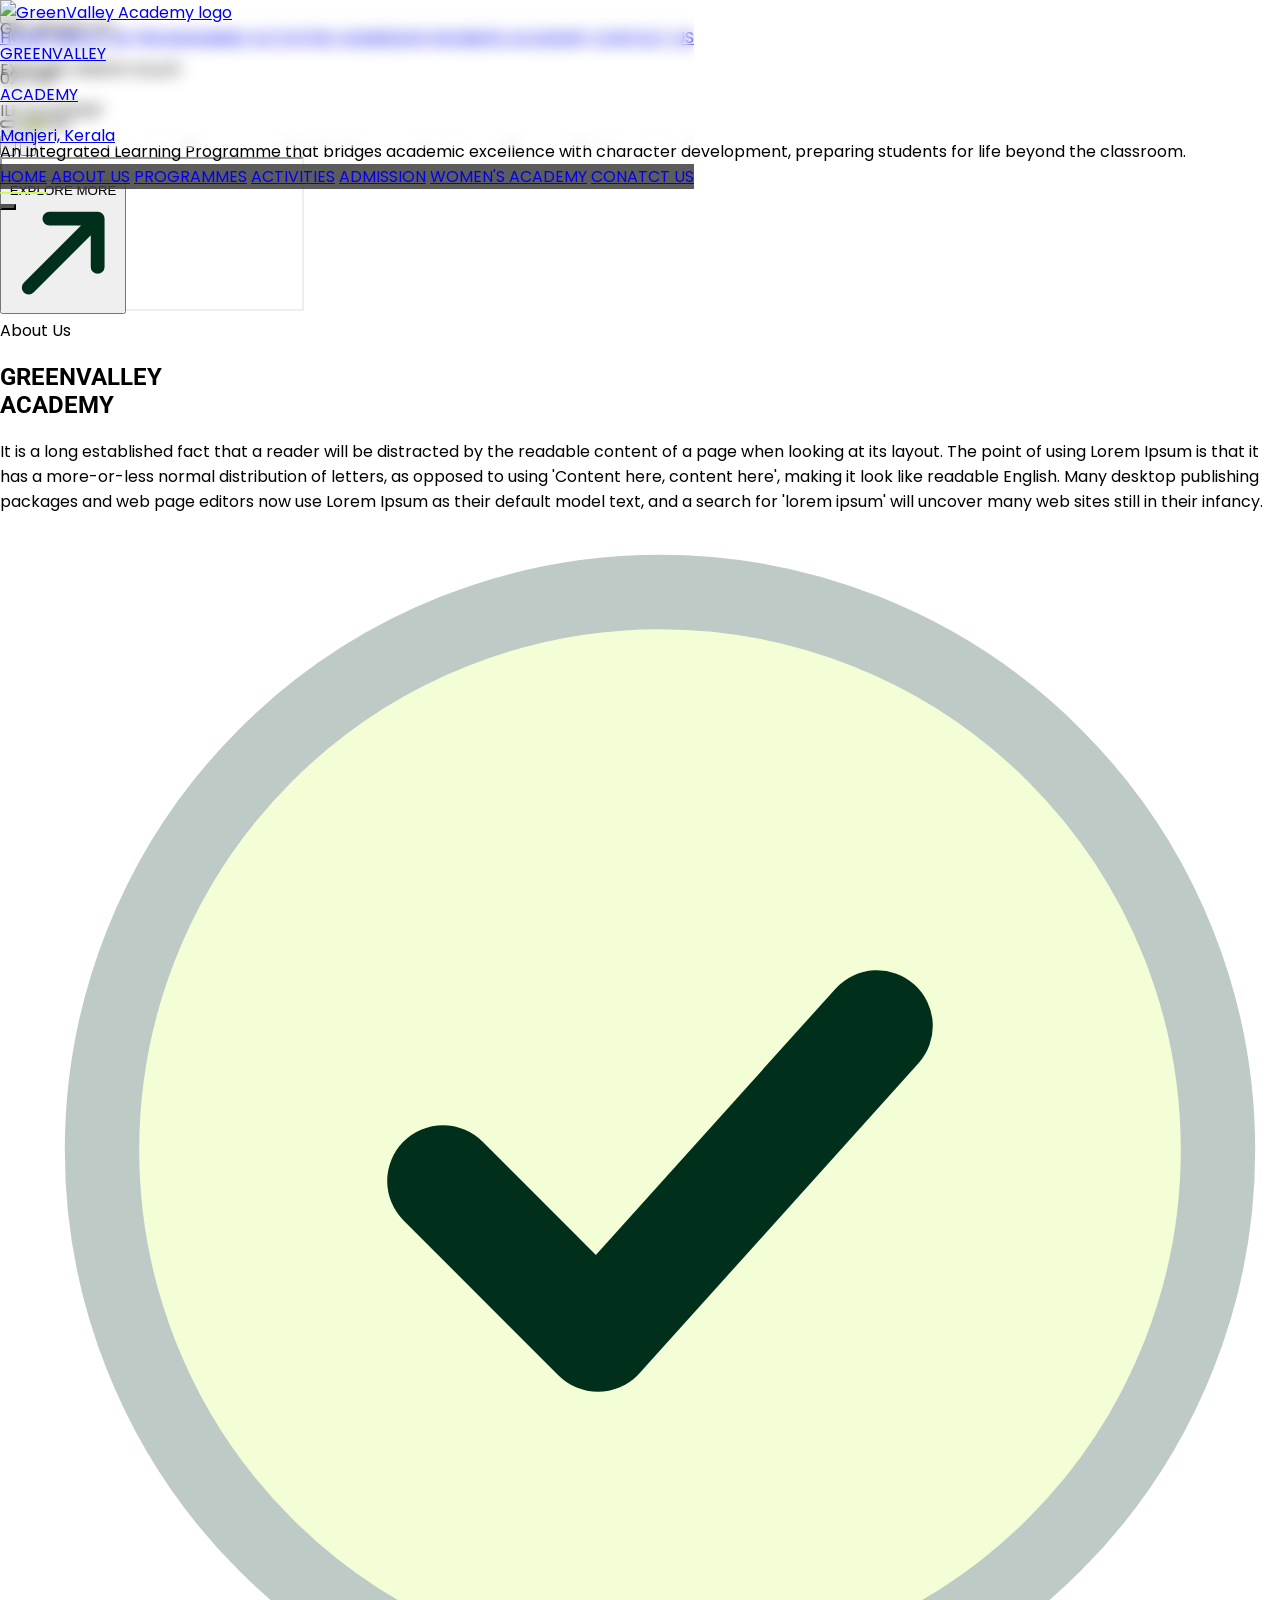
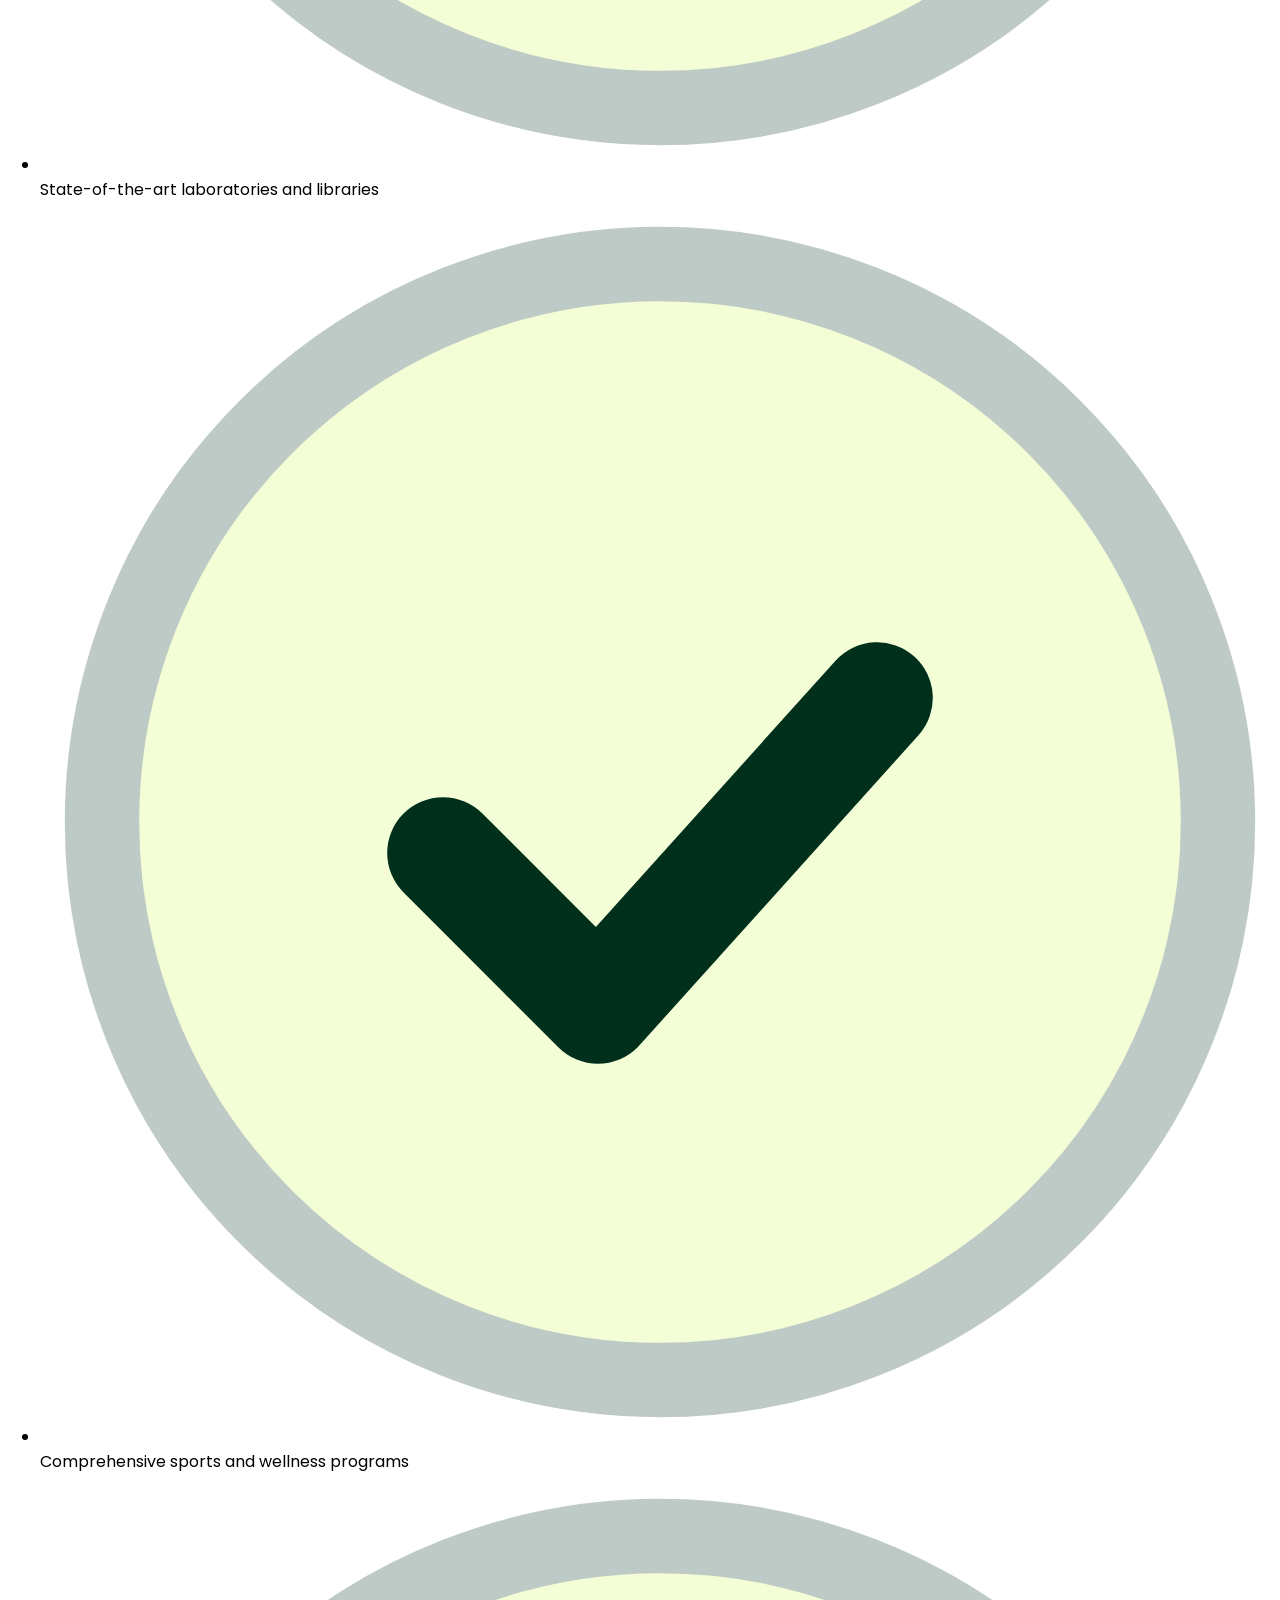
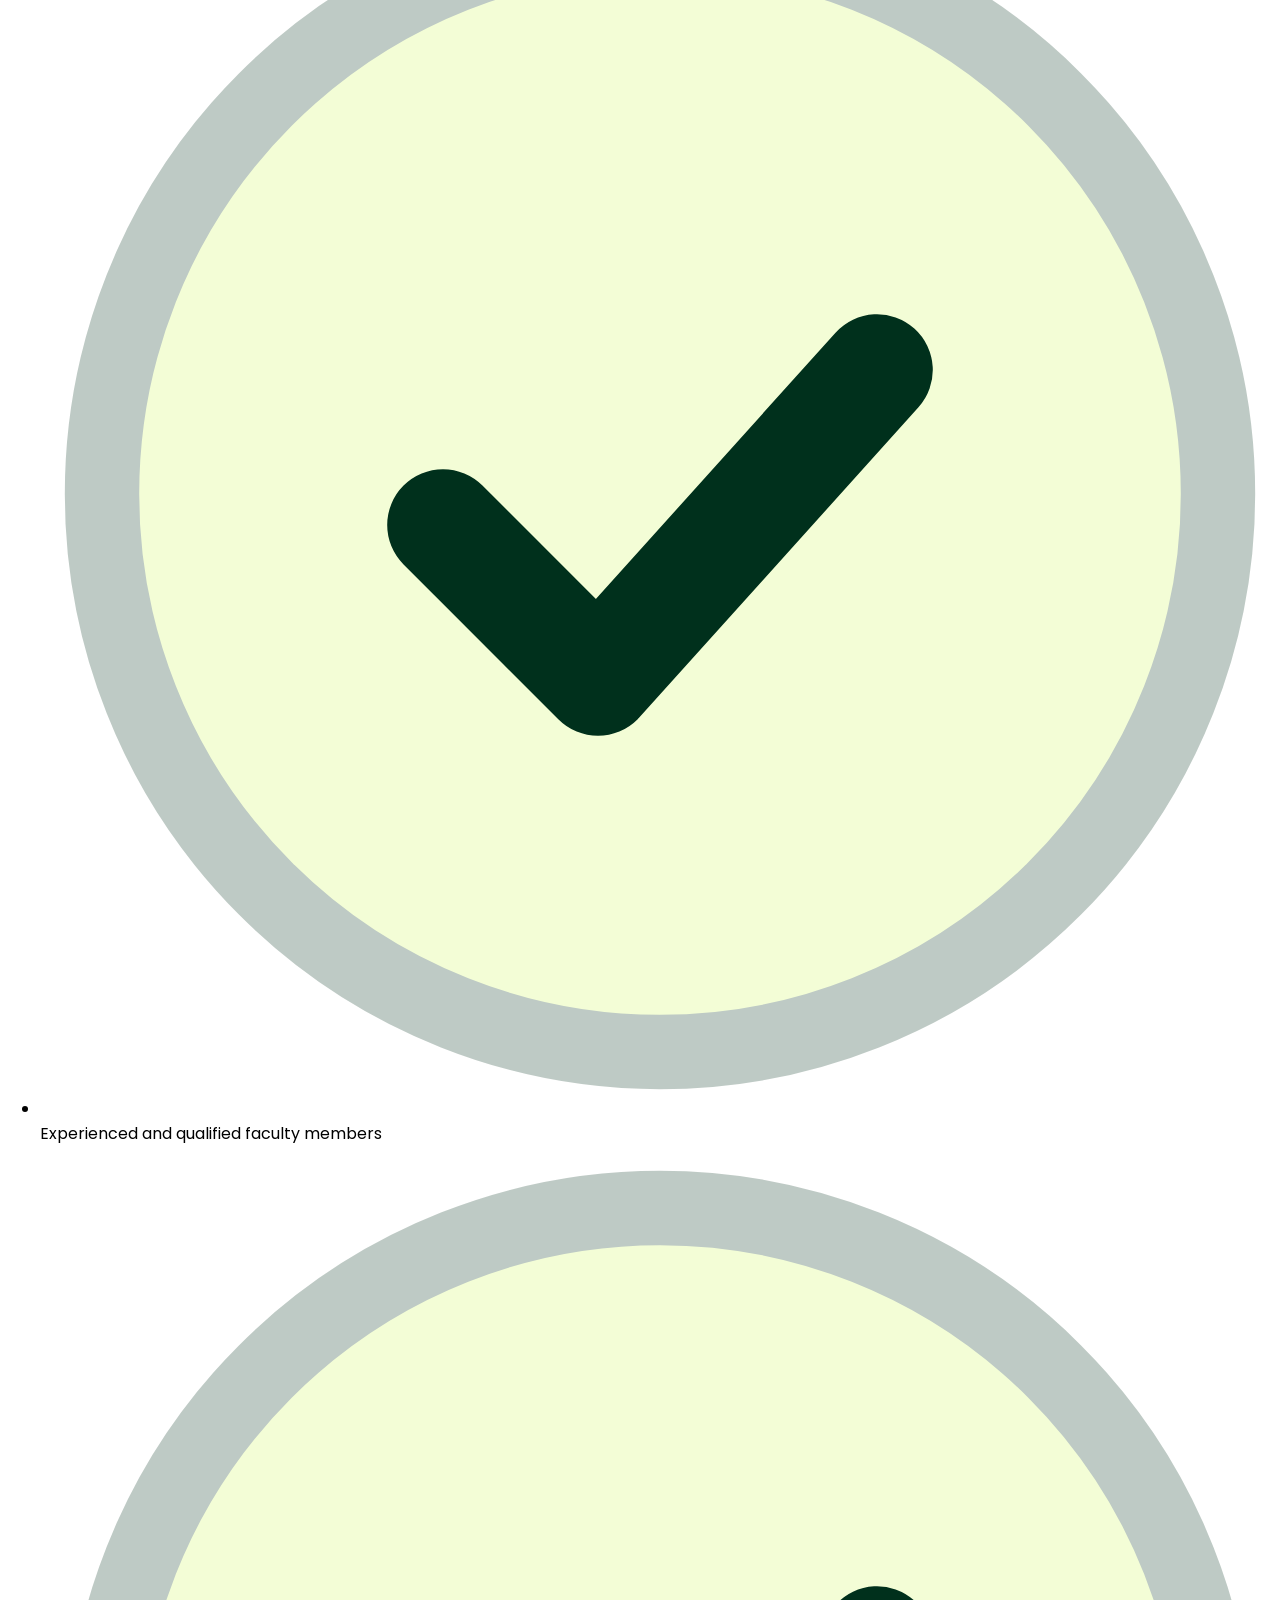
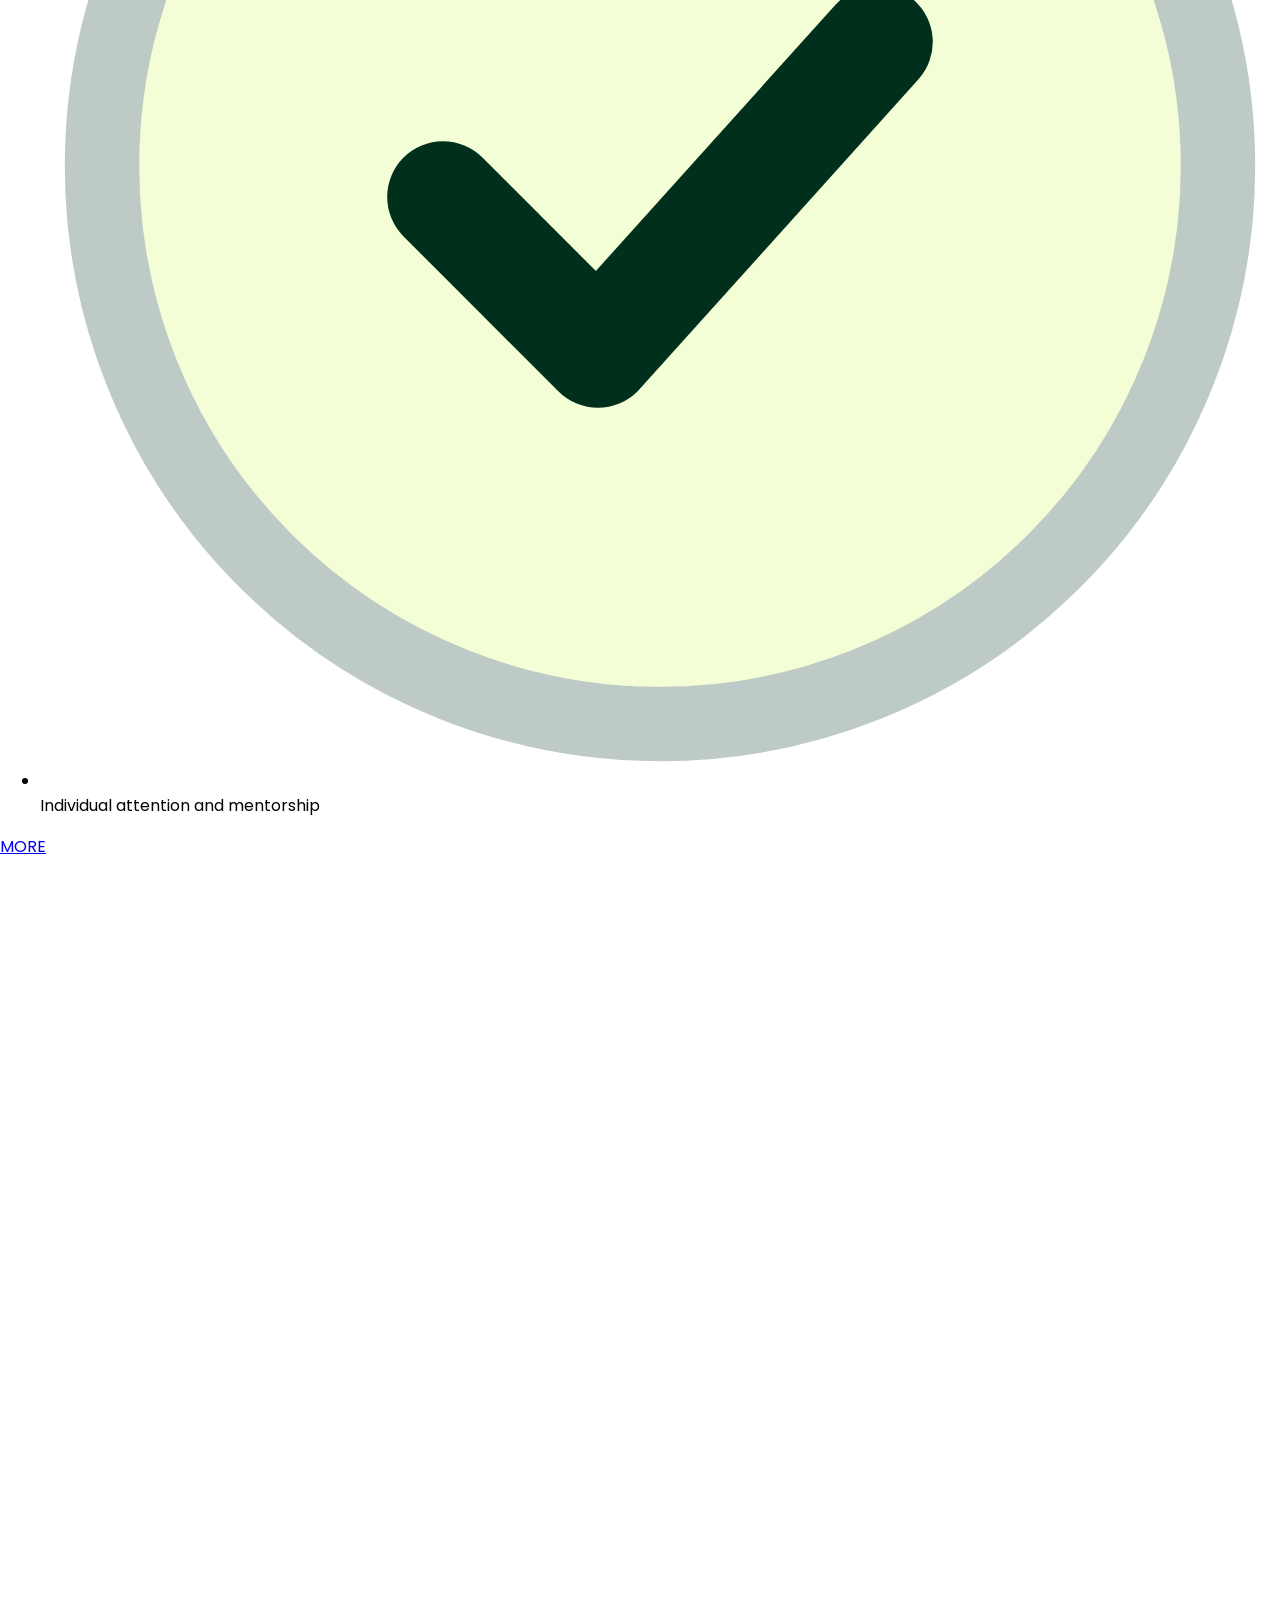
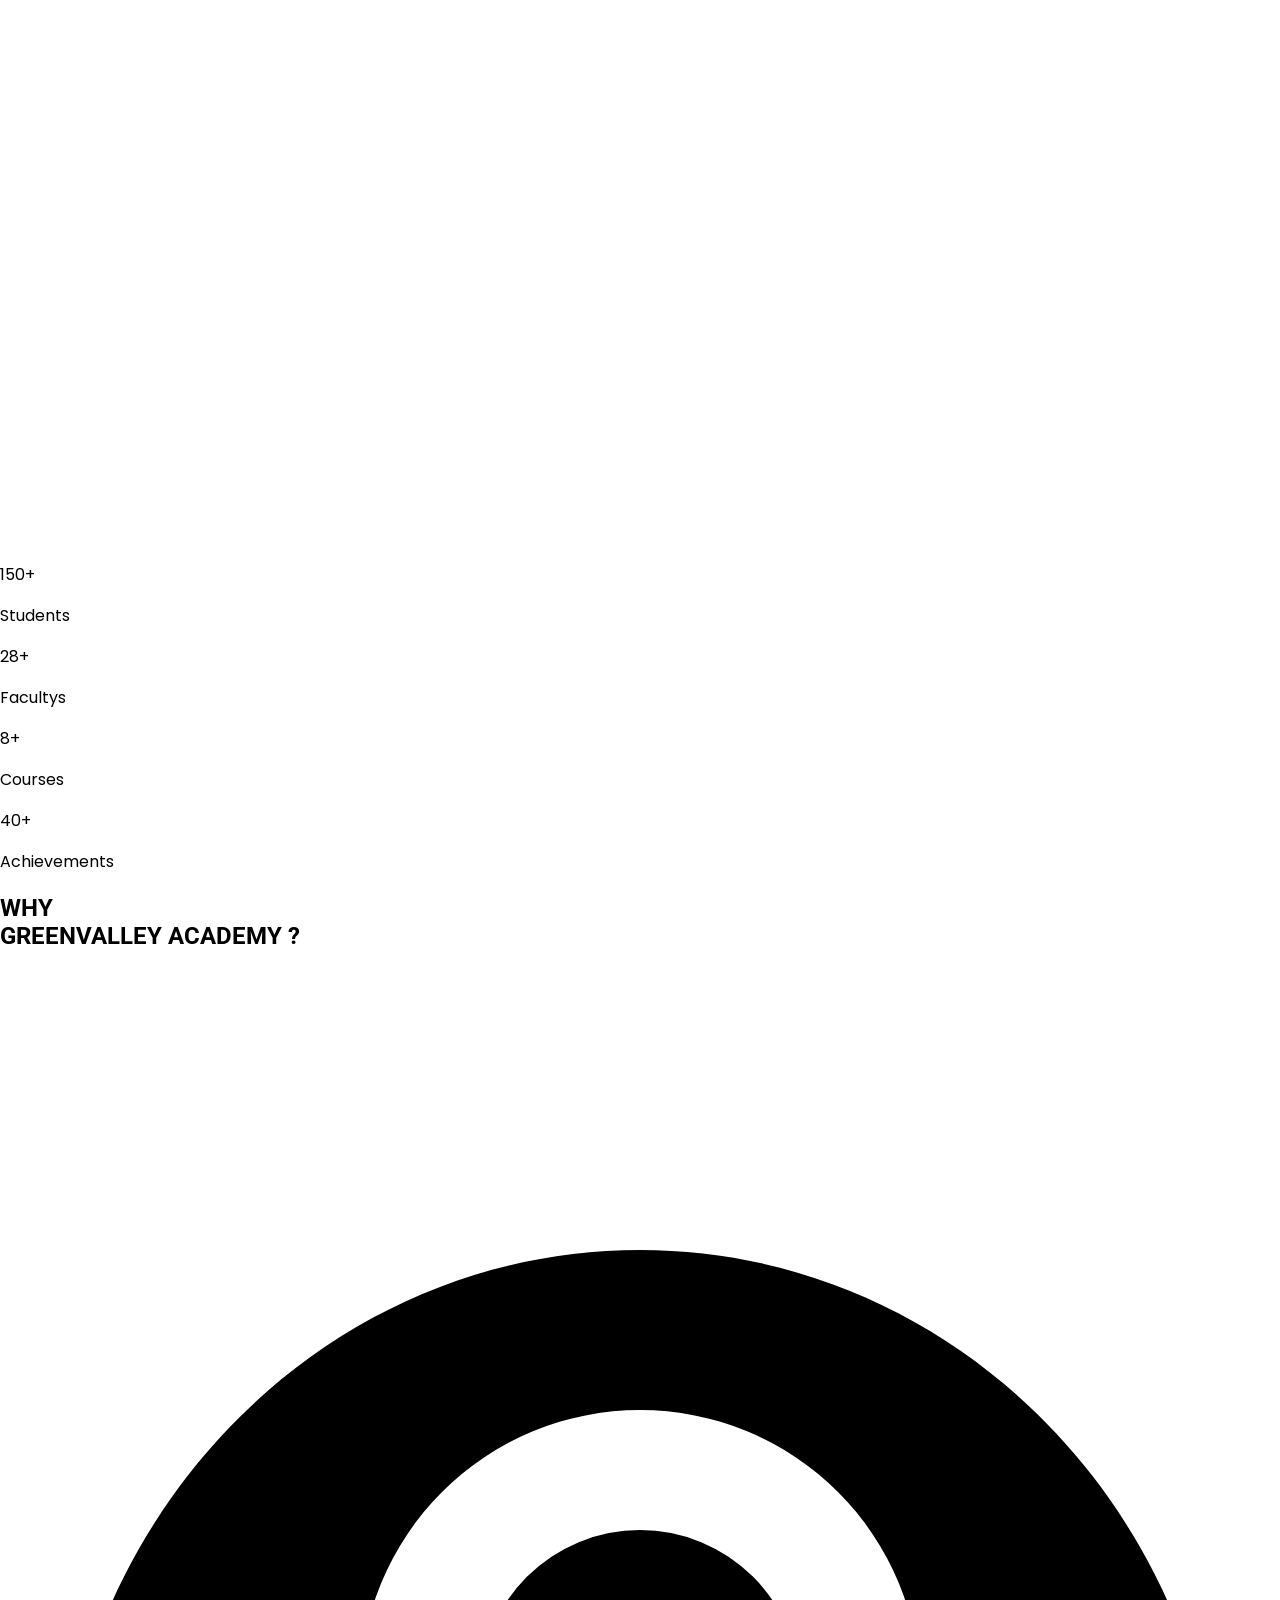
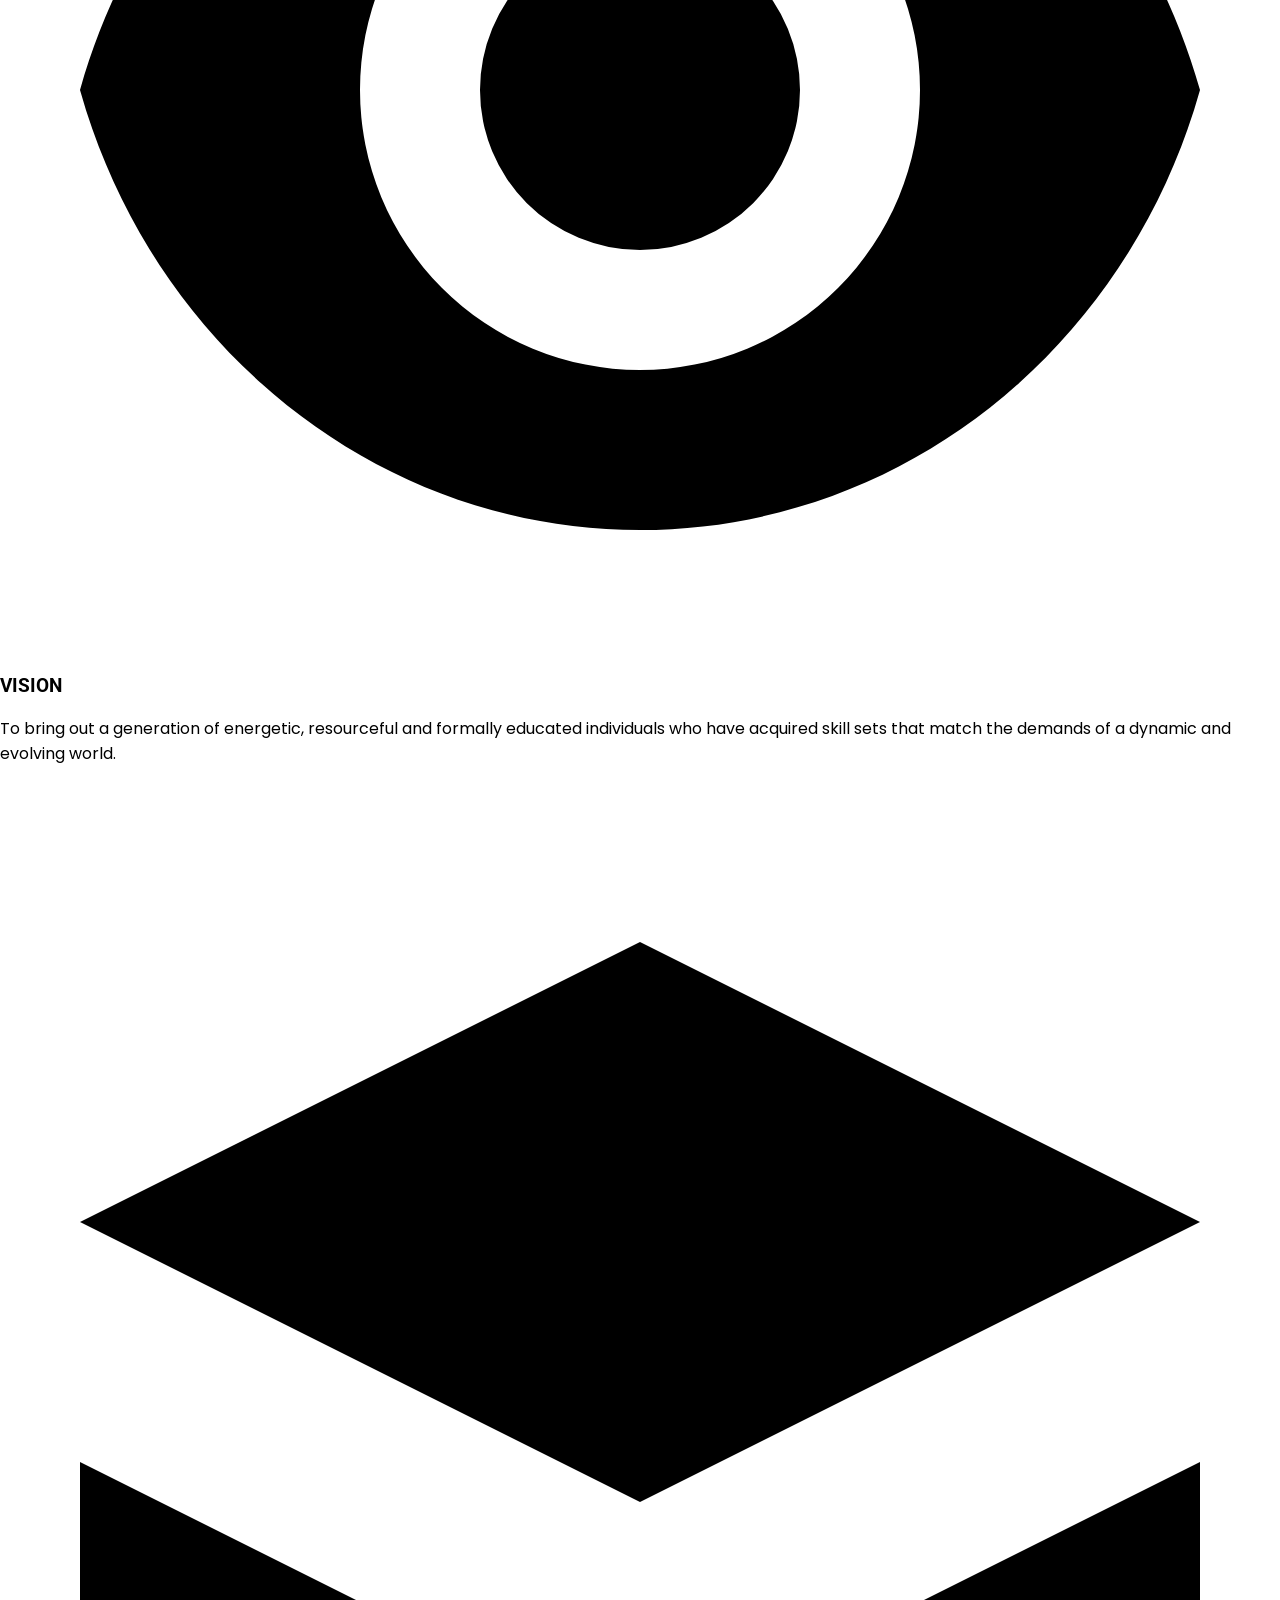
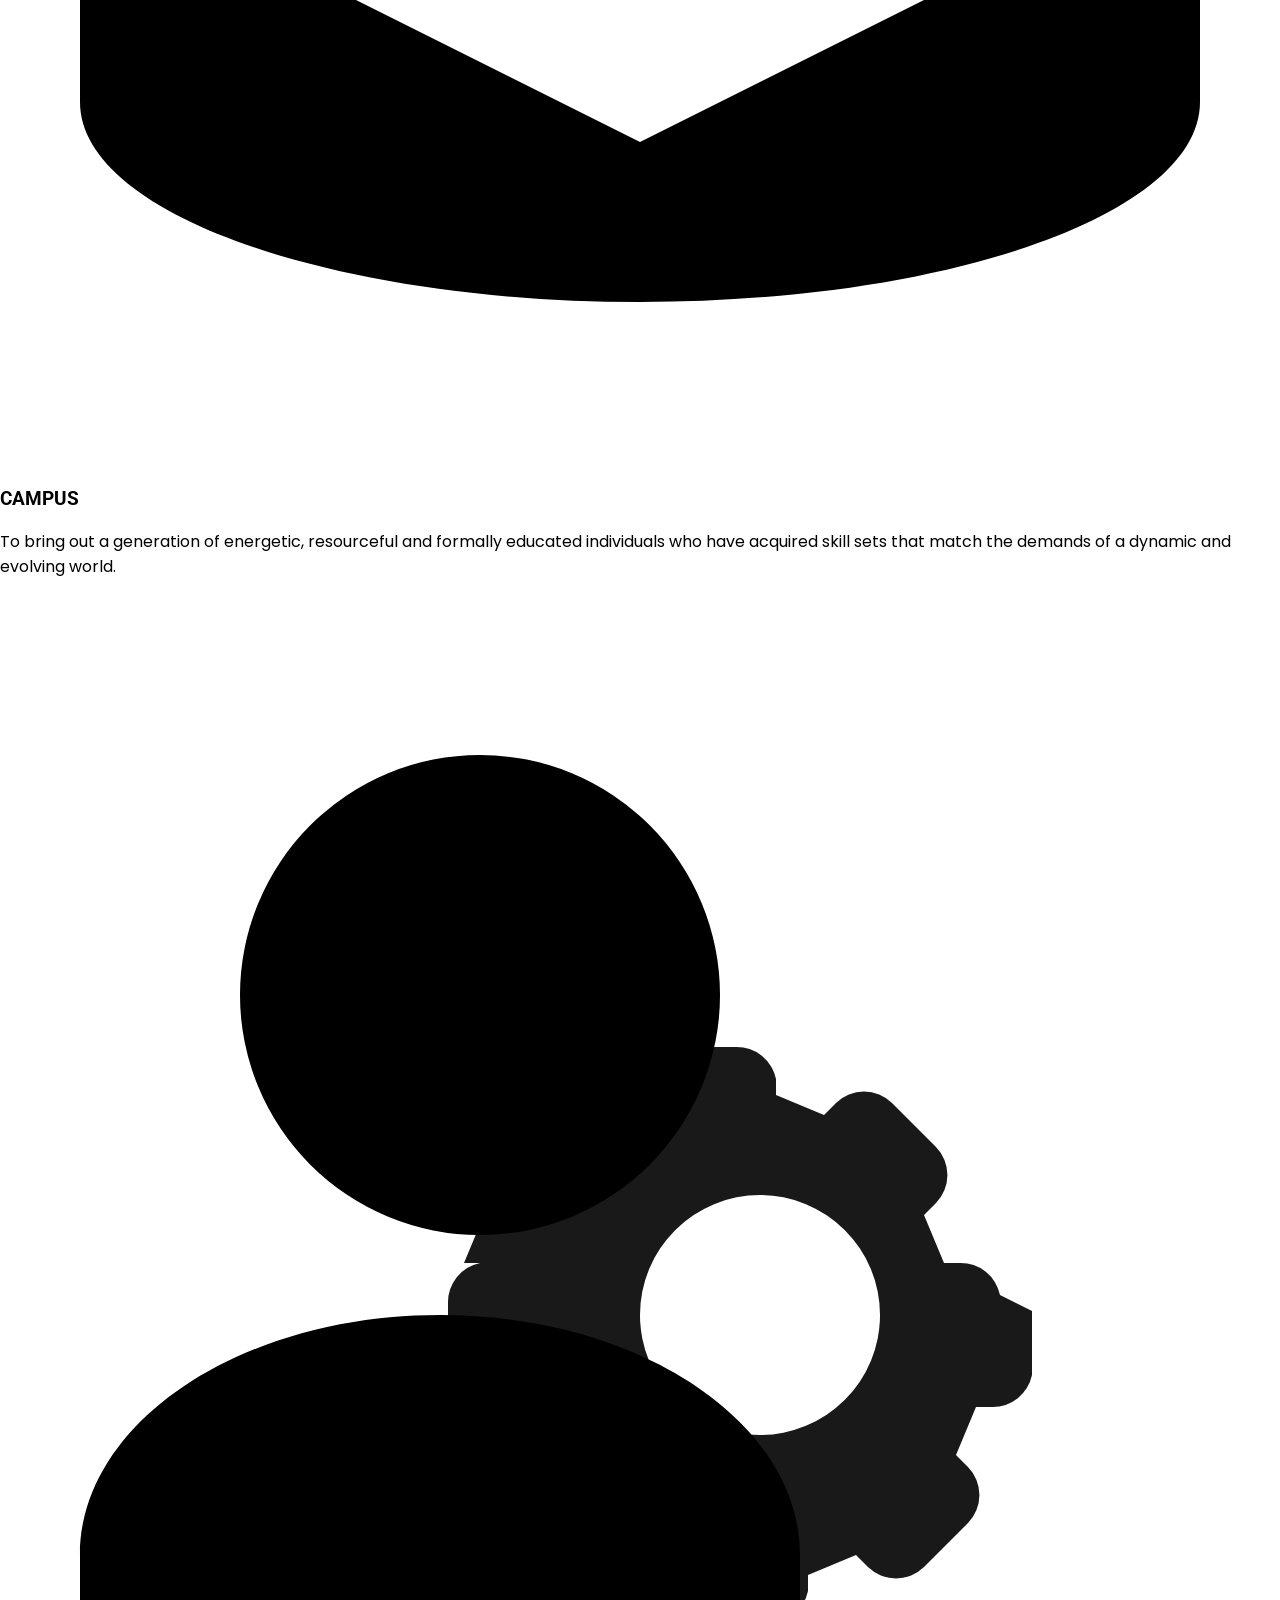
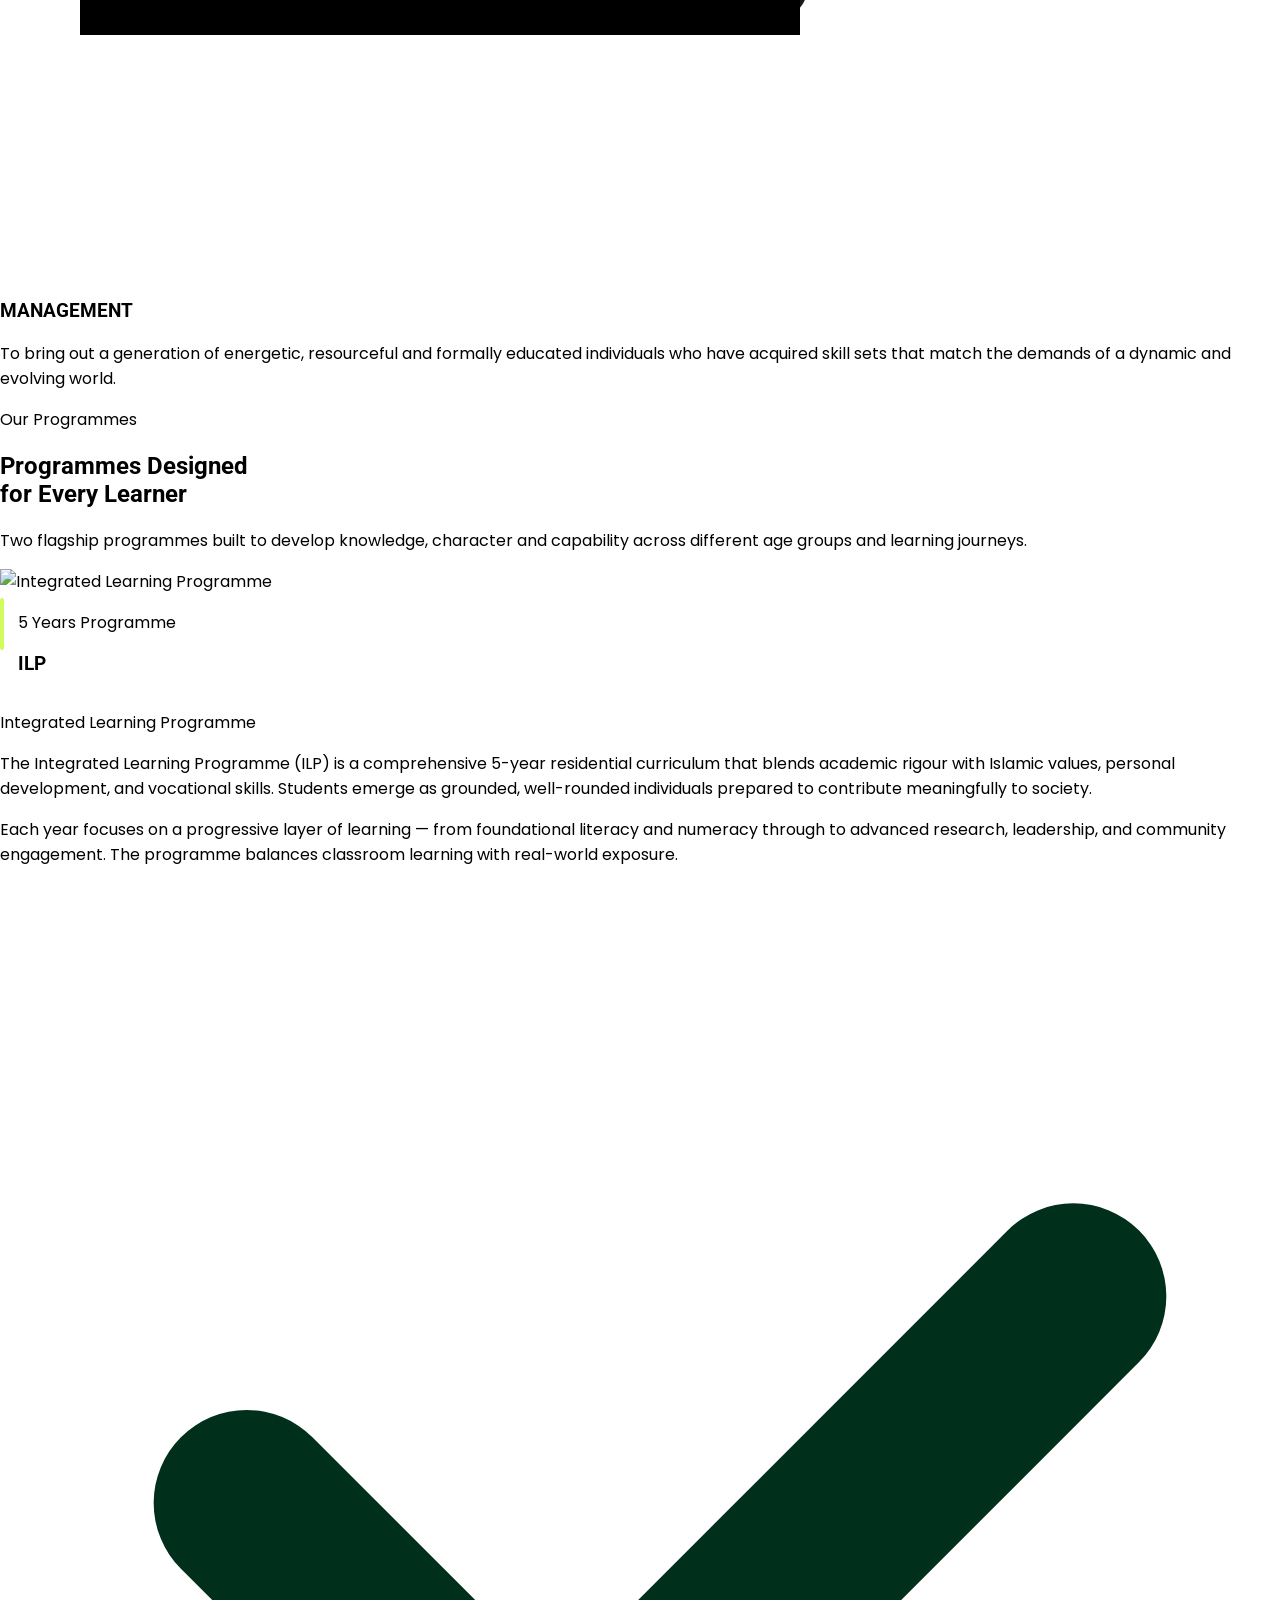
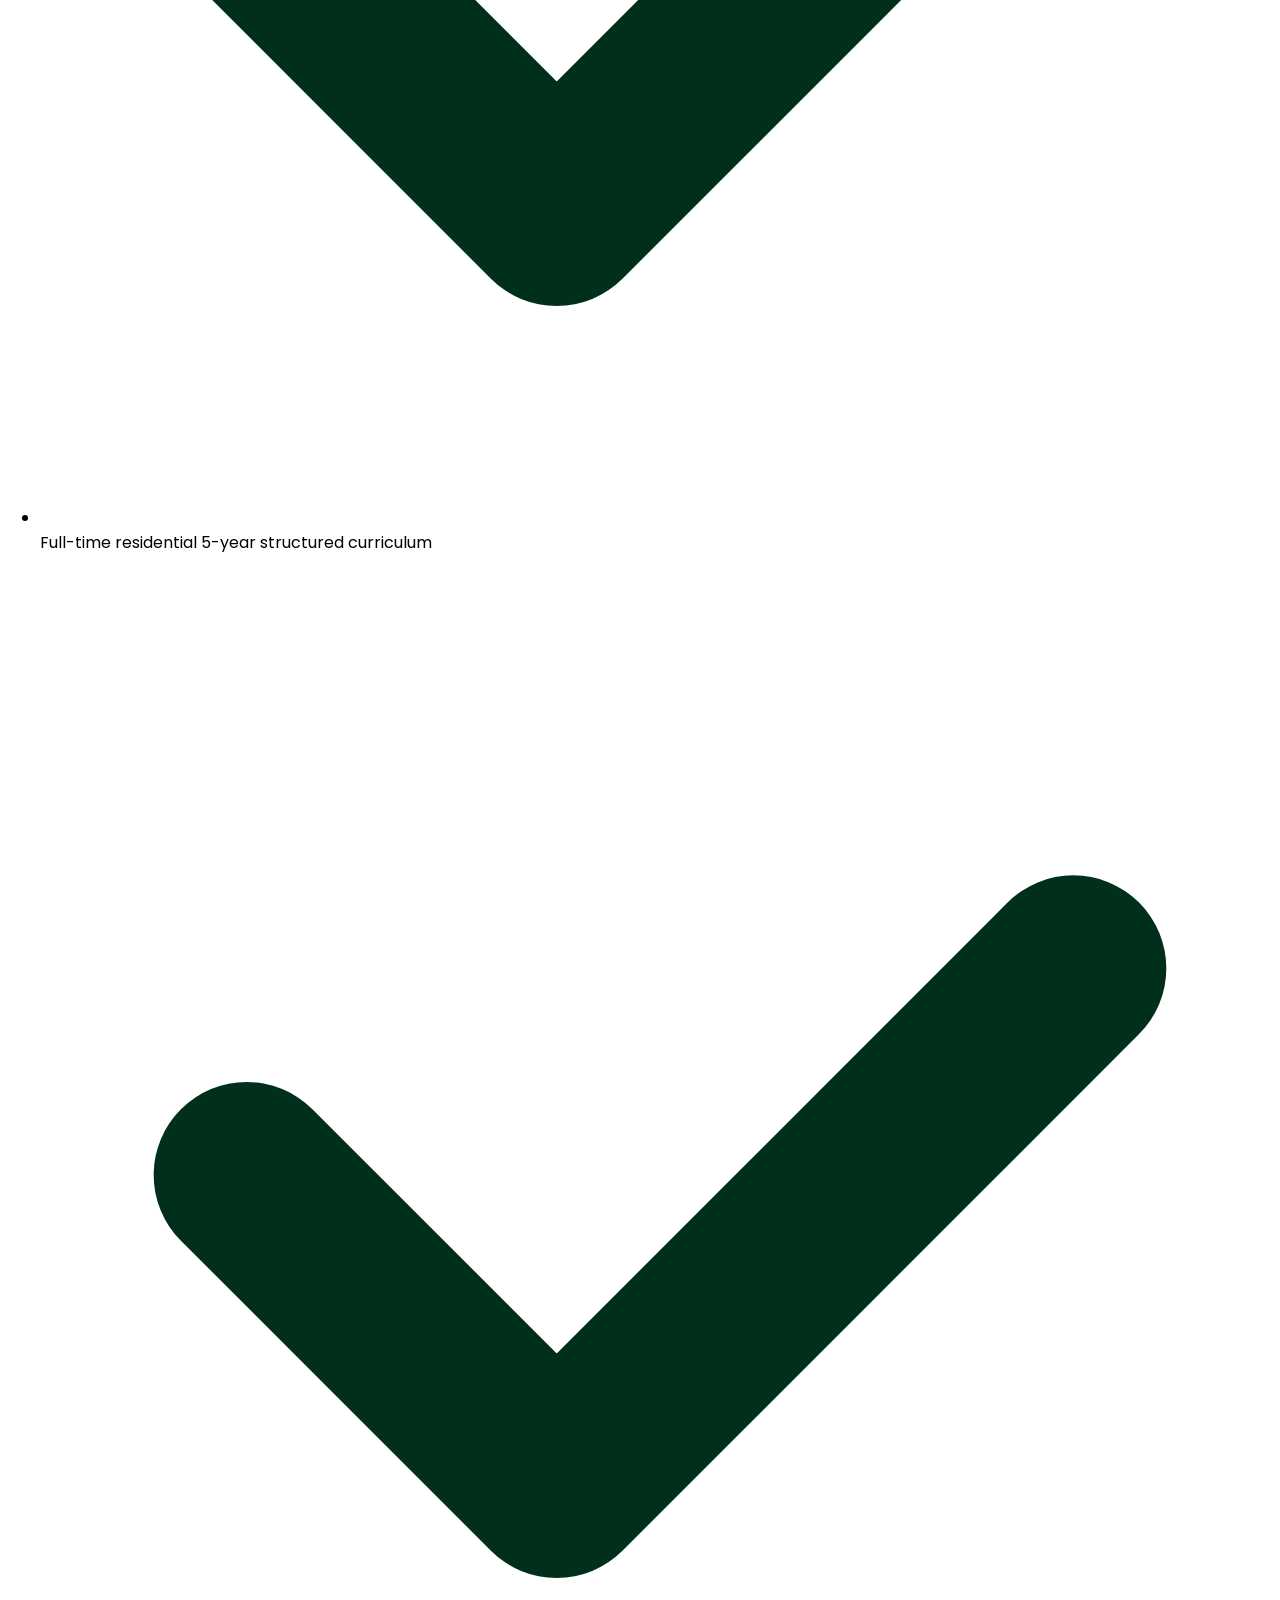
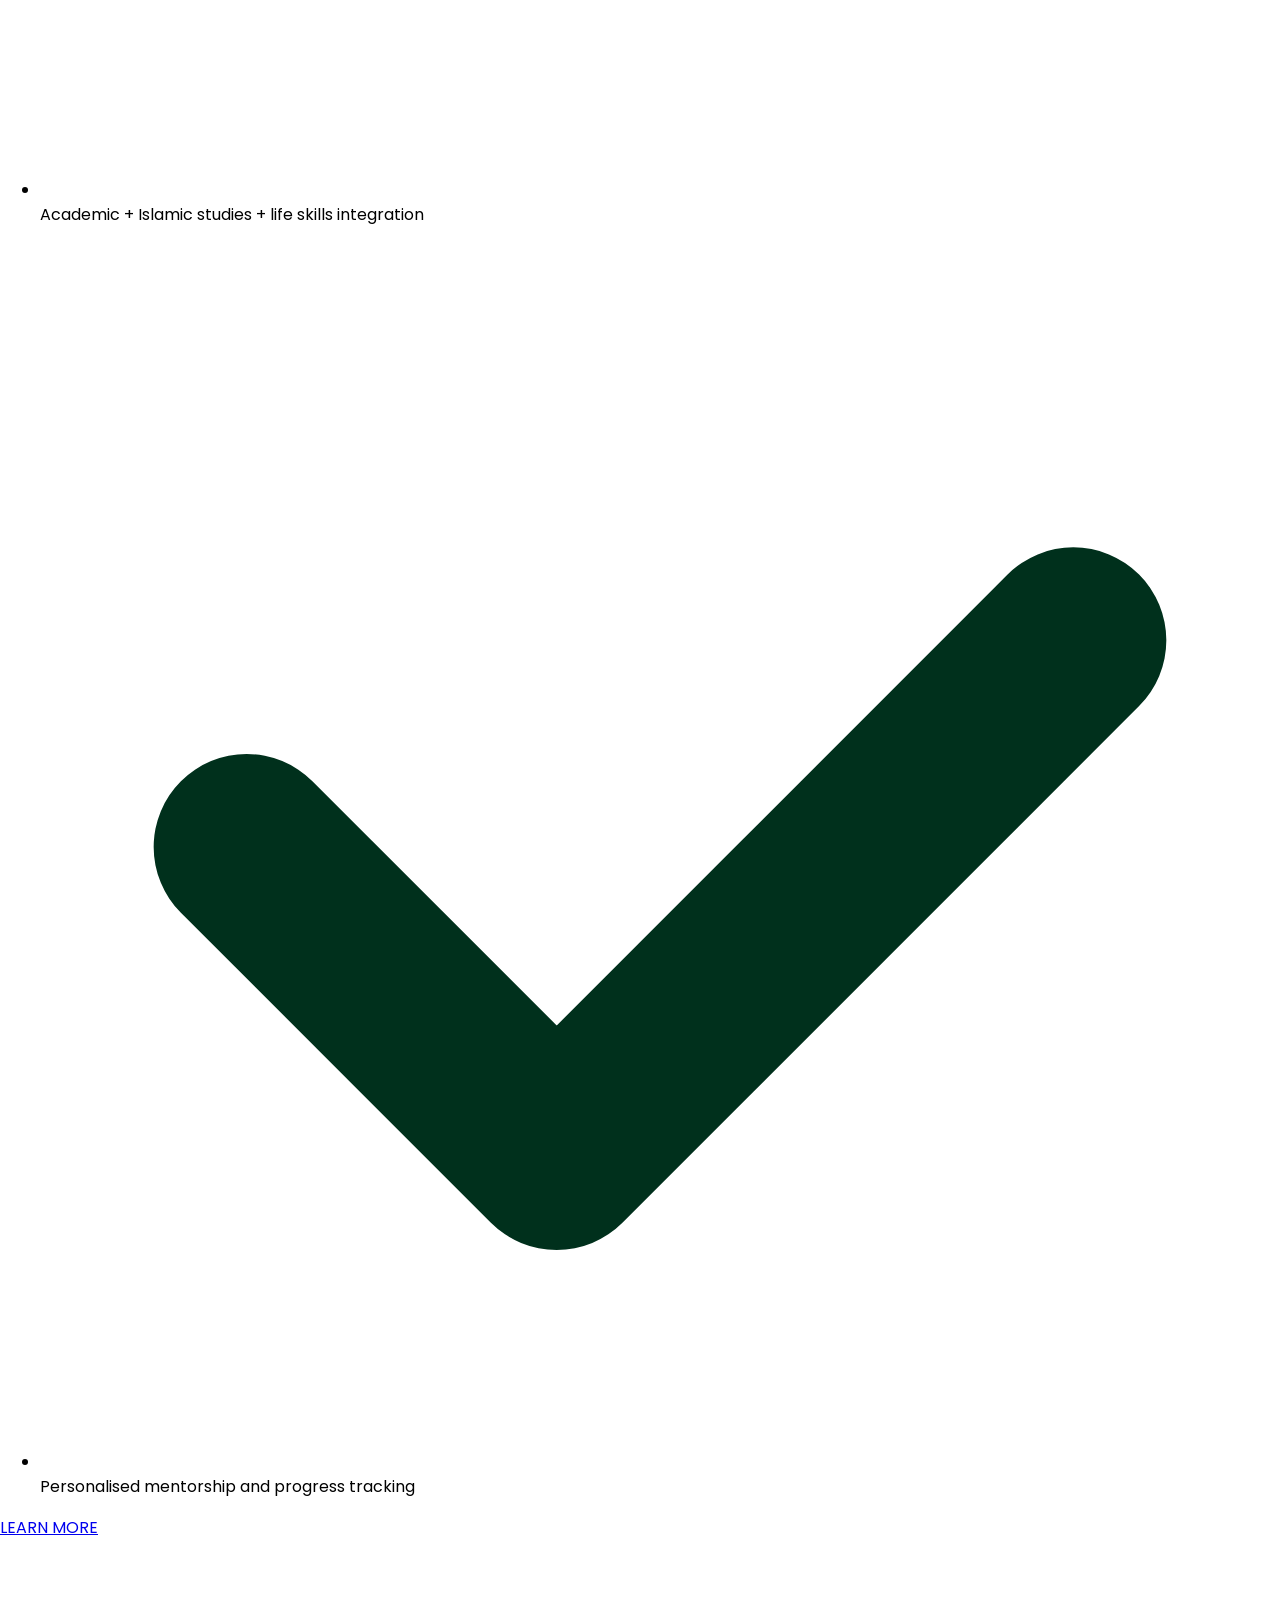
==== commit 2ab04bb0: "fix: update favicon link across multiple HTML files" ====
--- a/index.html
+++ b/index.html
@@ -4,7 +4,7 @@
     <meta charset="UTF-8" />
     <meta name="viewport" content="width=device-width, initial-scale=1.0" />
     <title>GreenValley Academy — Hero</title>
-    <link rel="icon" type="image/png" href="assets/image/logo/GV%20Logo.png" />
+    <link rel="icon" type="image/png" href="assets/image/logo/favicon-white.png" />
     <link rel="preconnect" href="https://fonts.googleapis.com" />
     <link rel="preconnect" href="https://fonts.gstatic.com" crossorigin />
     <link
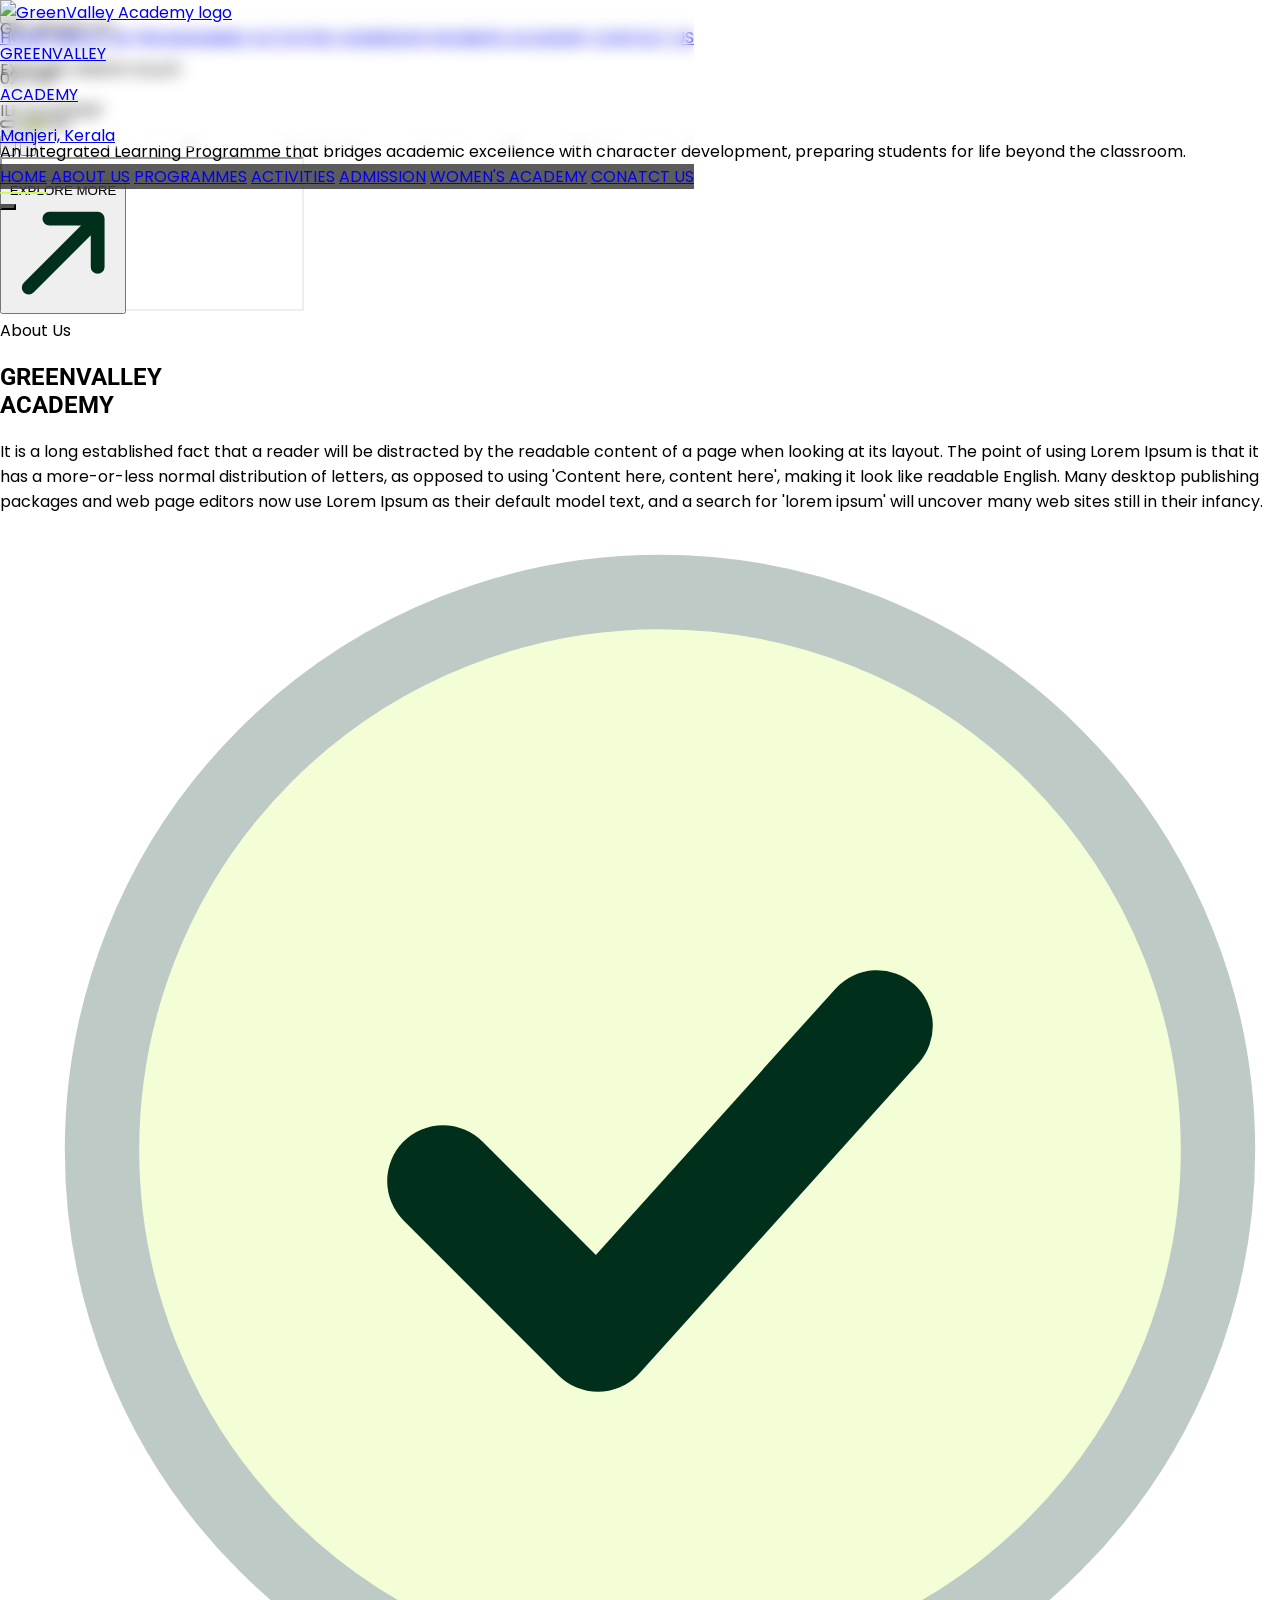
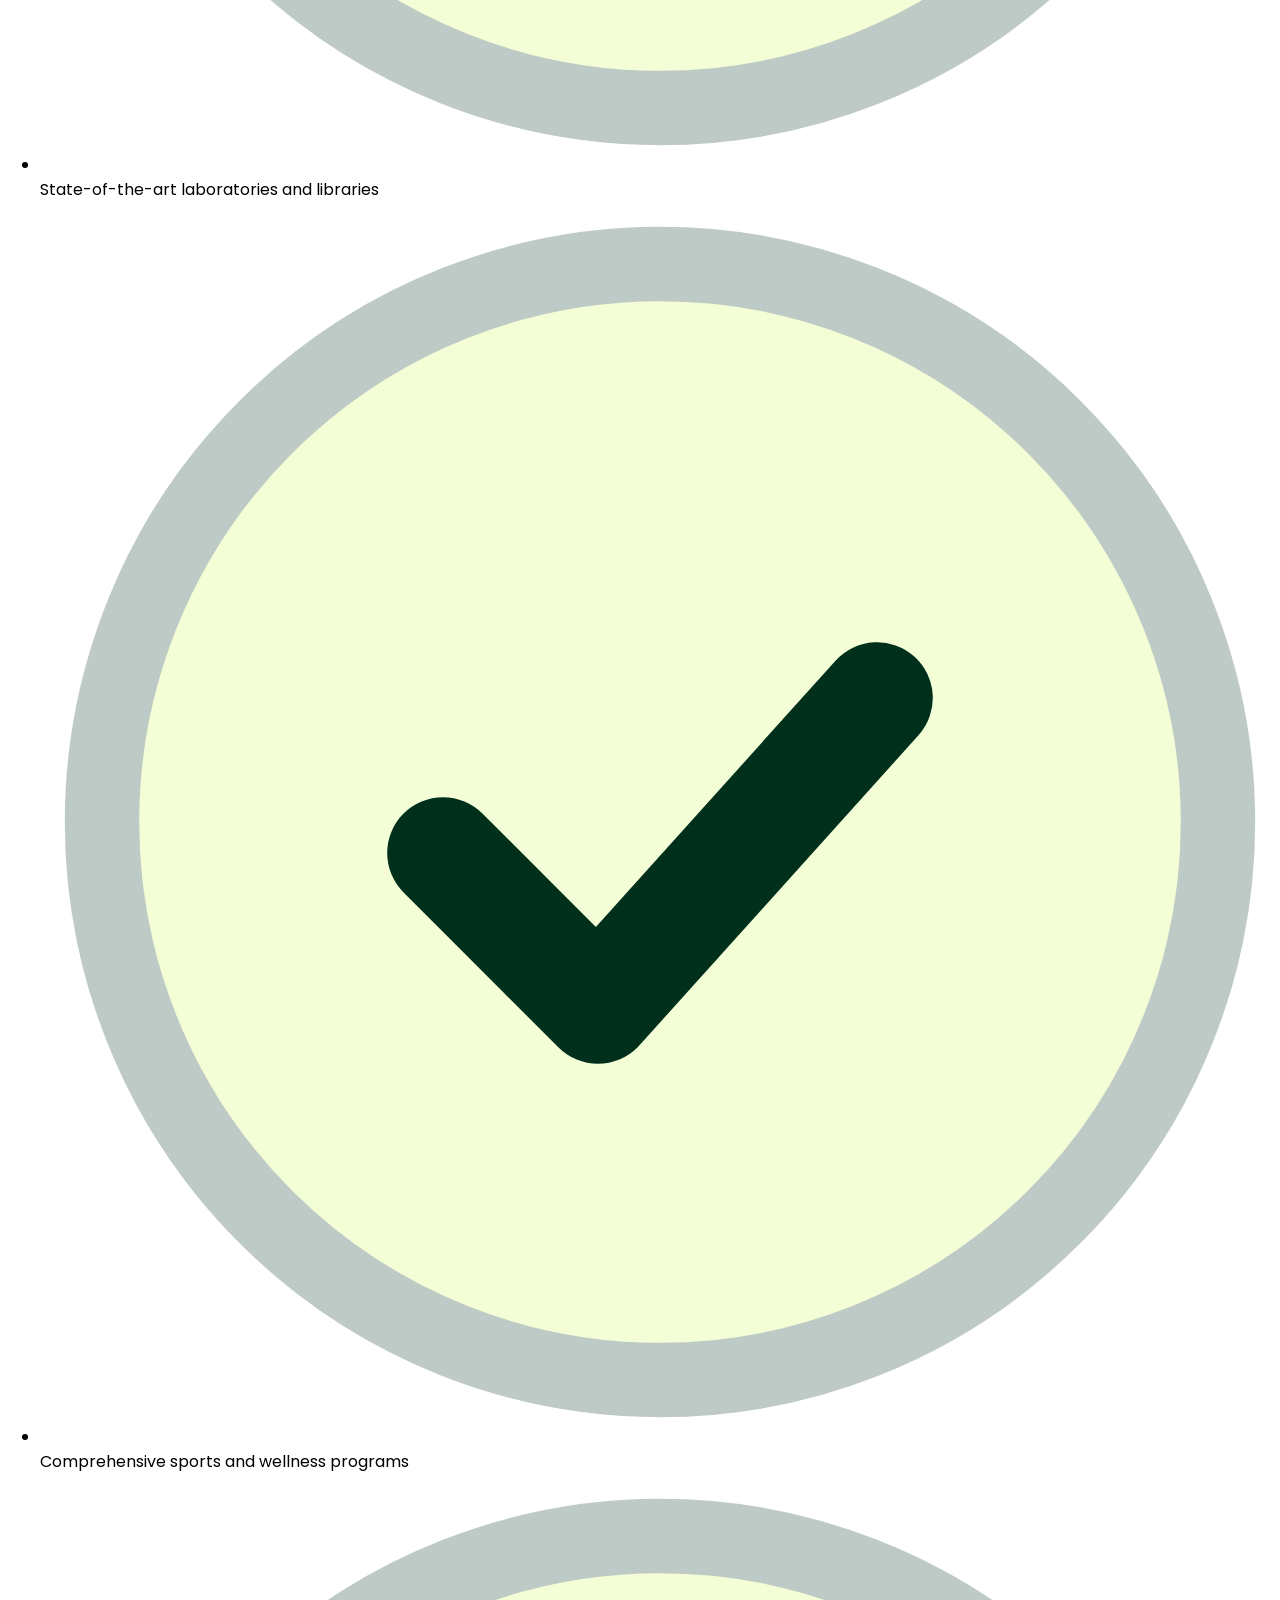
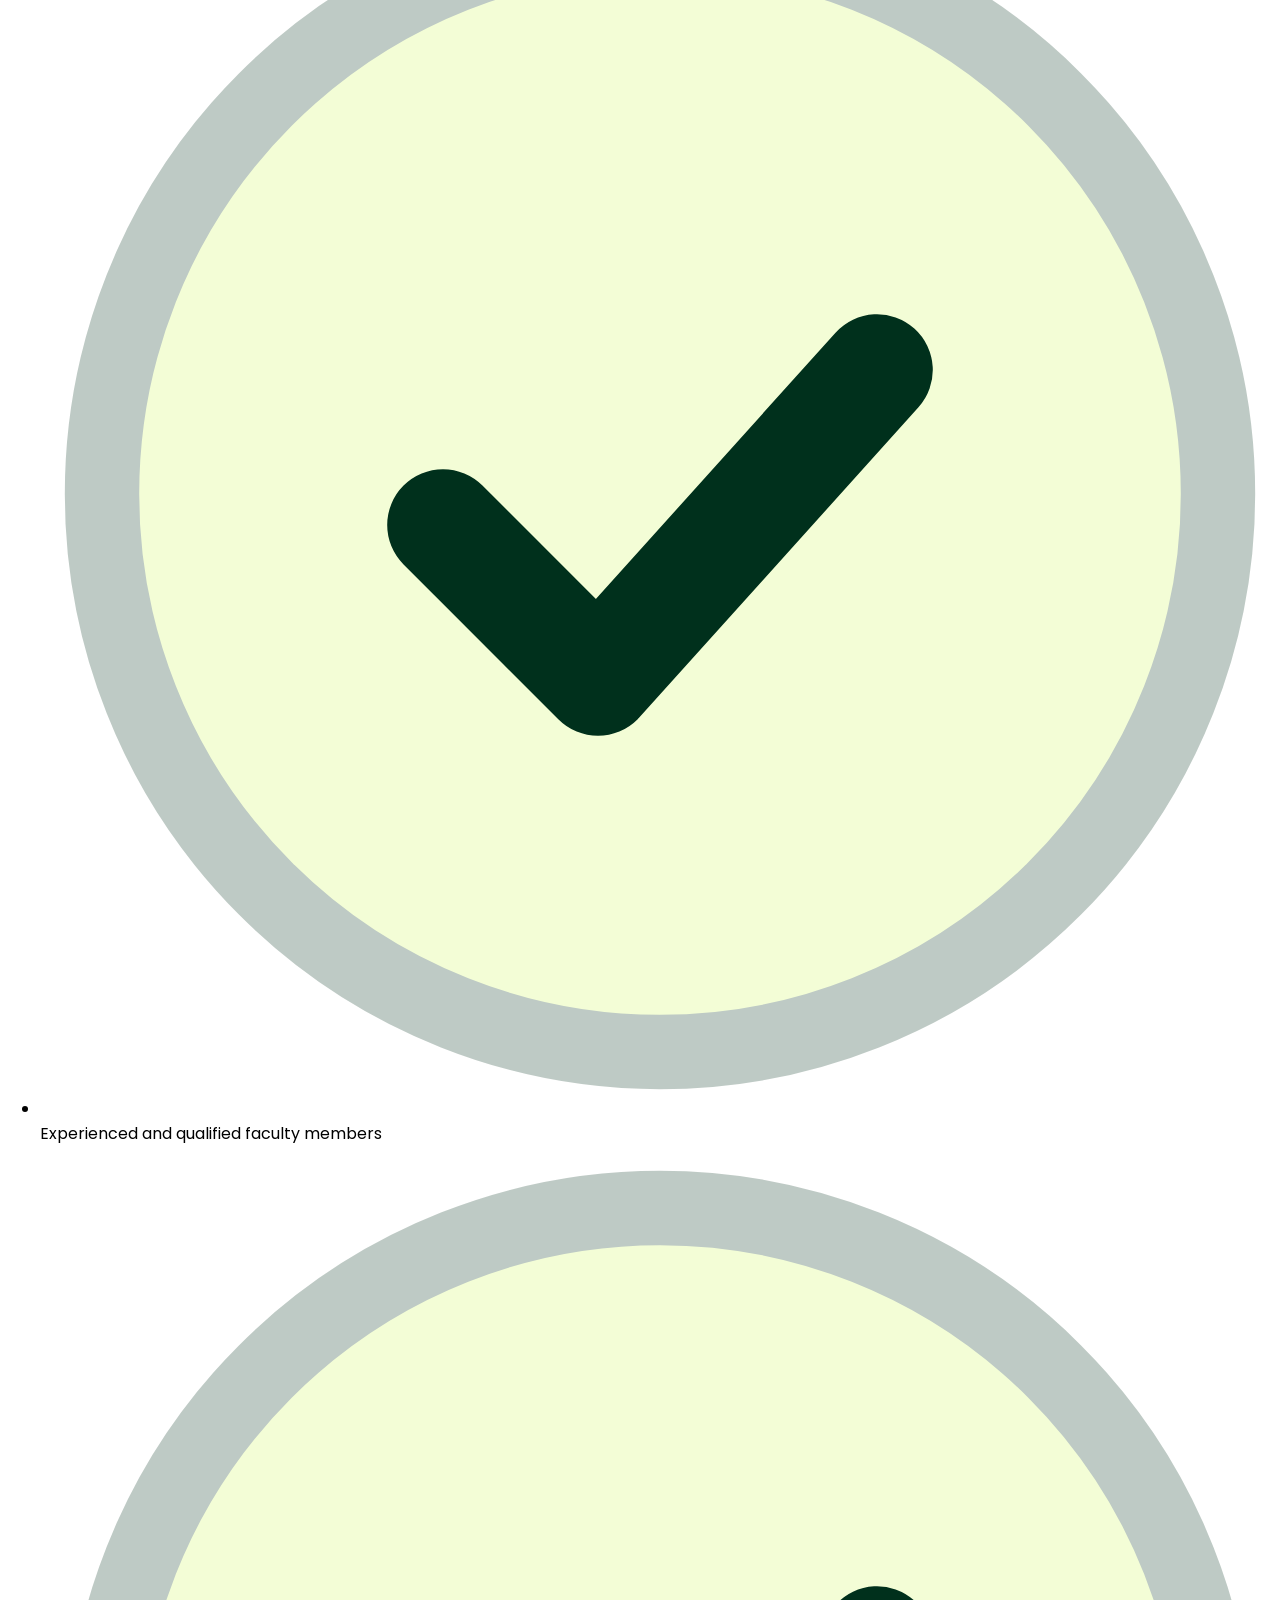
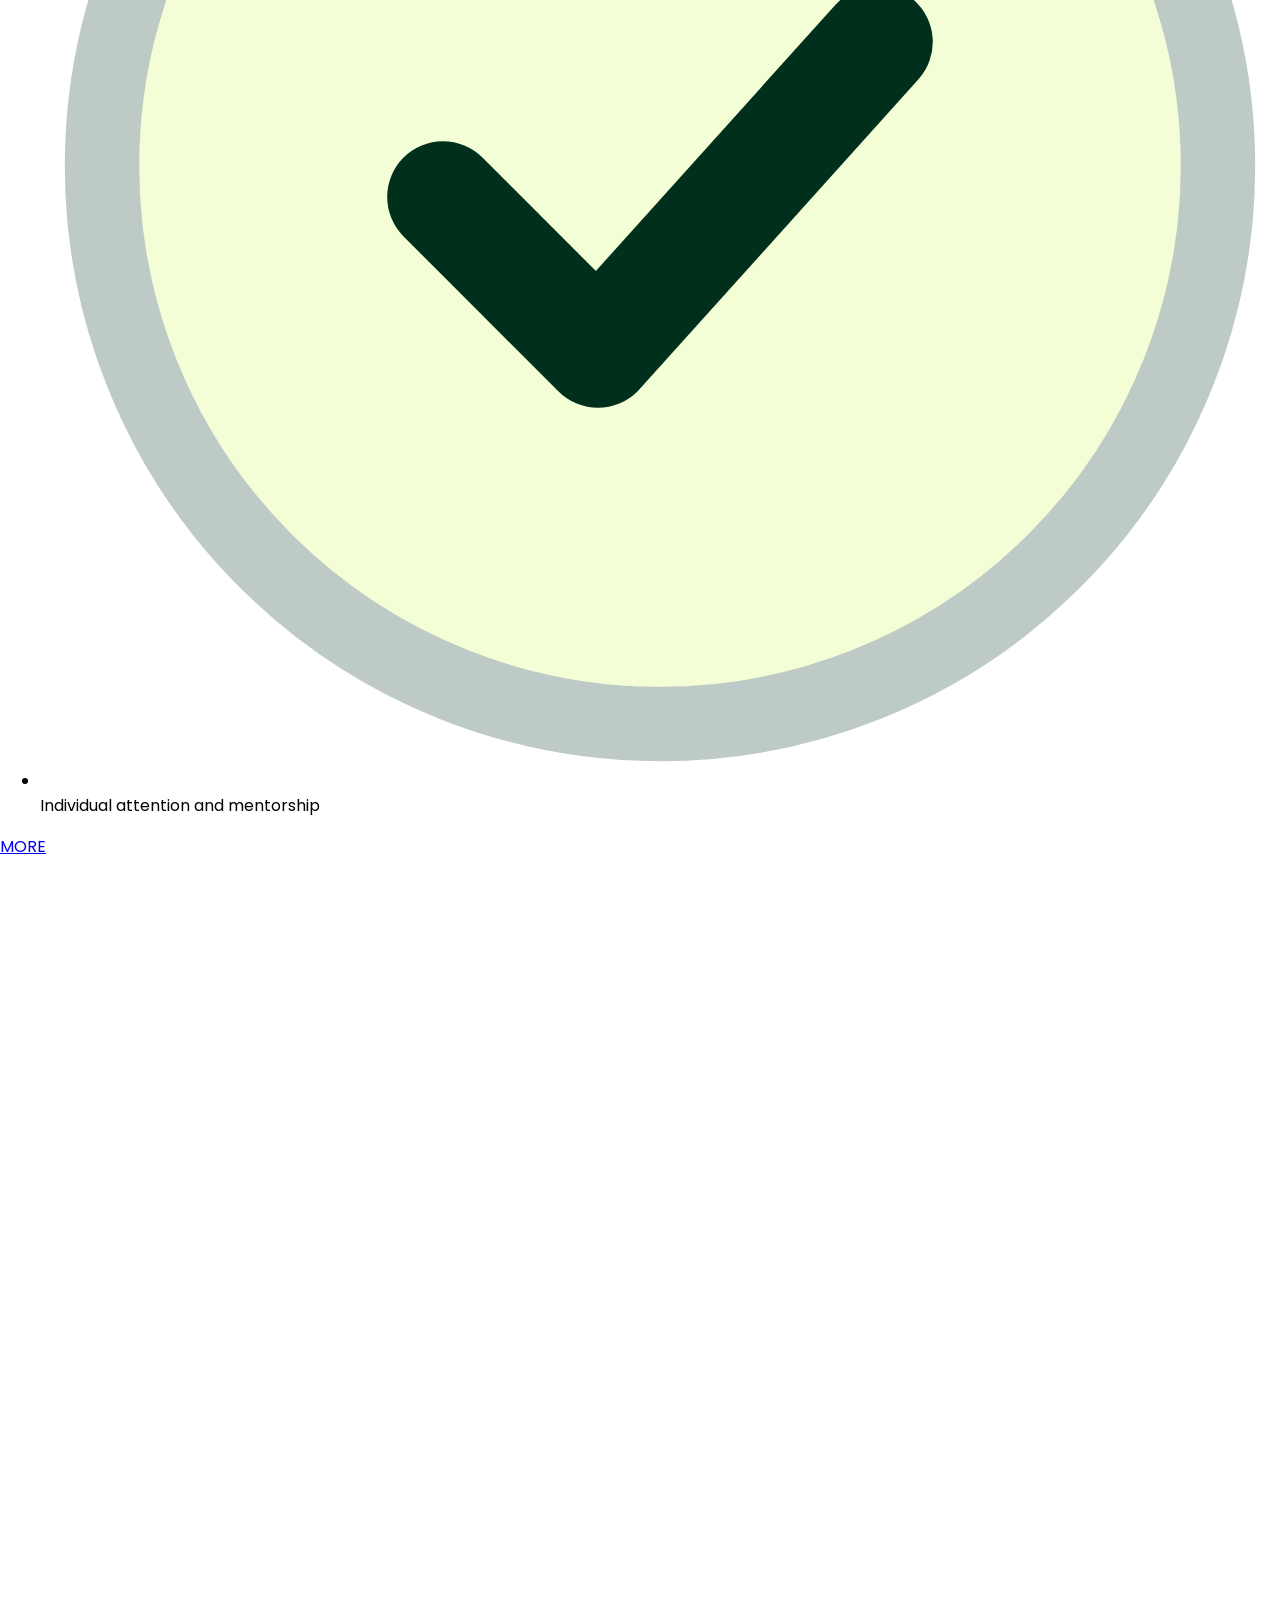
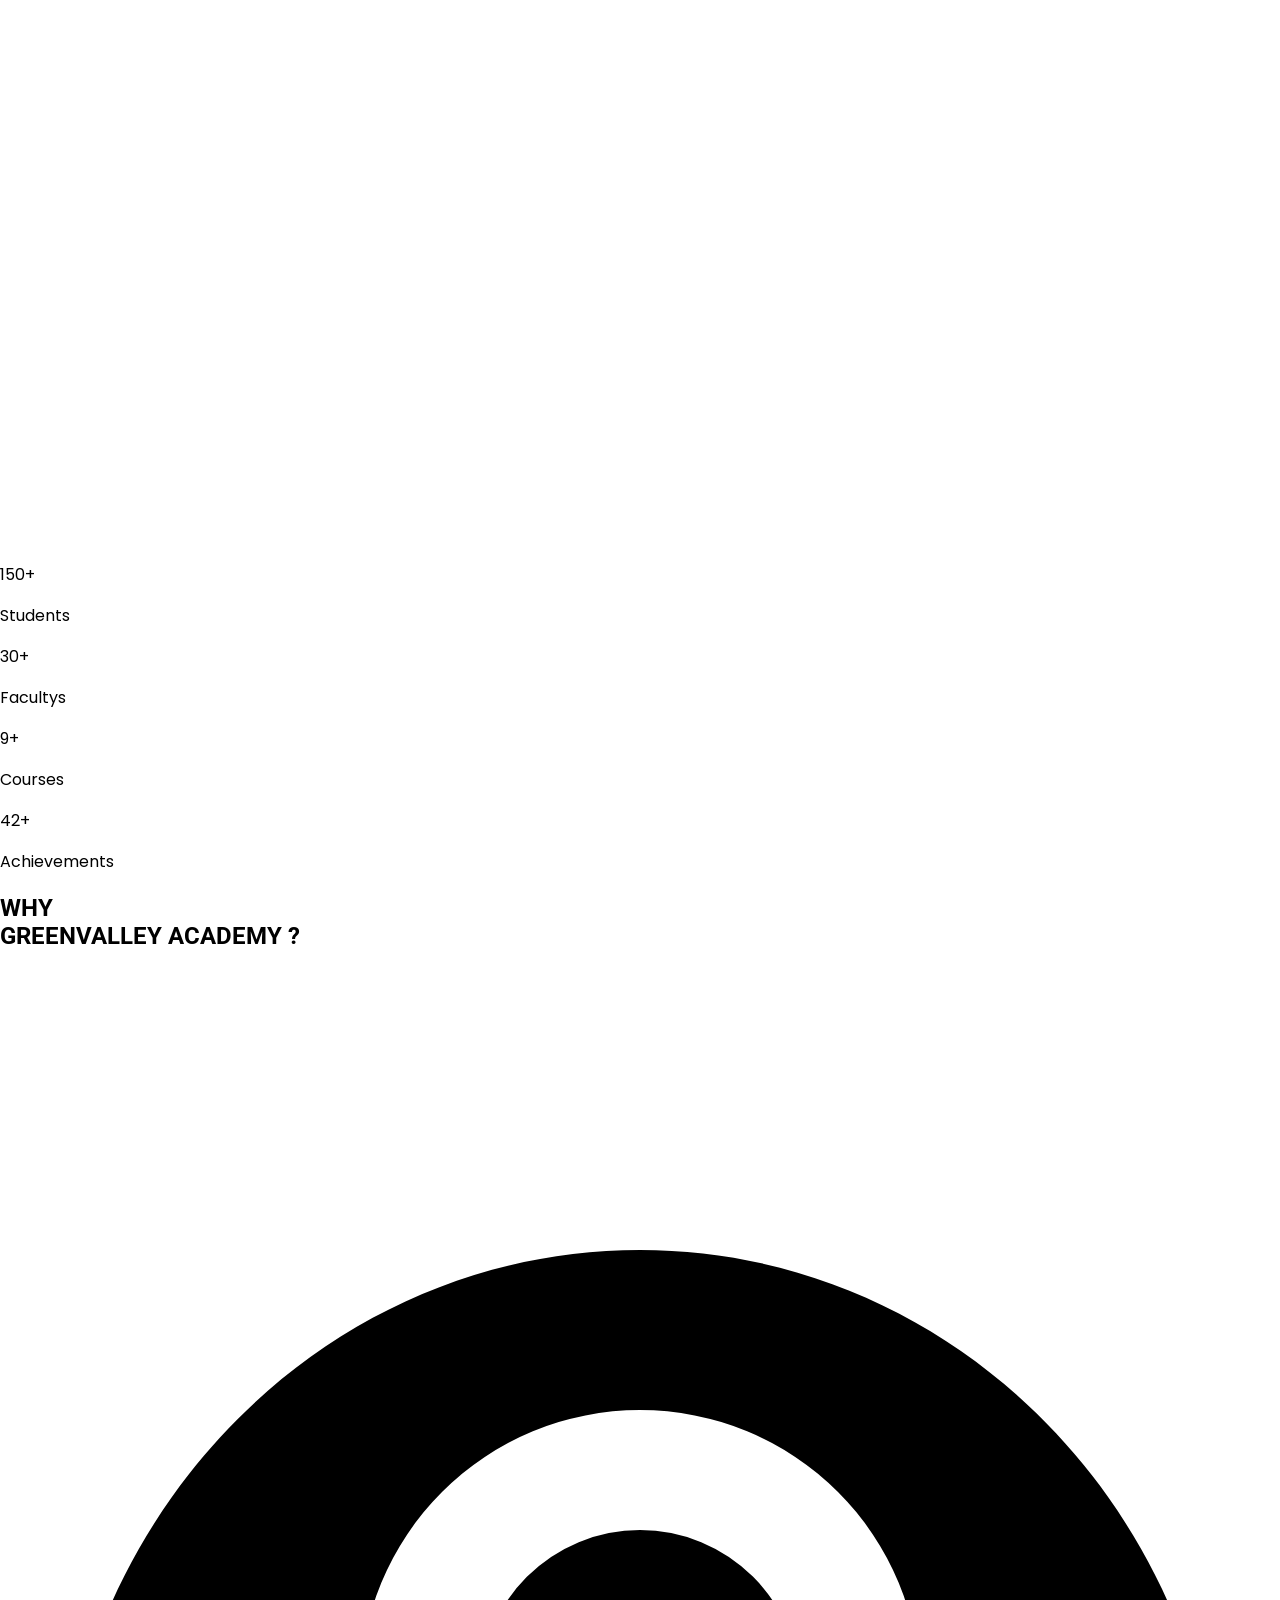
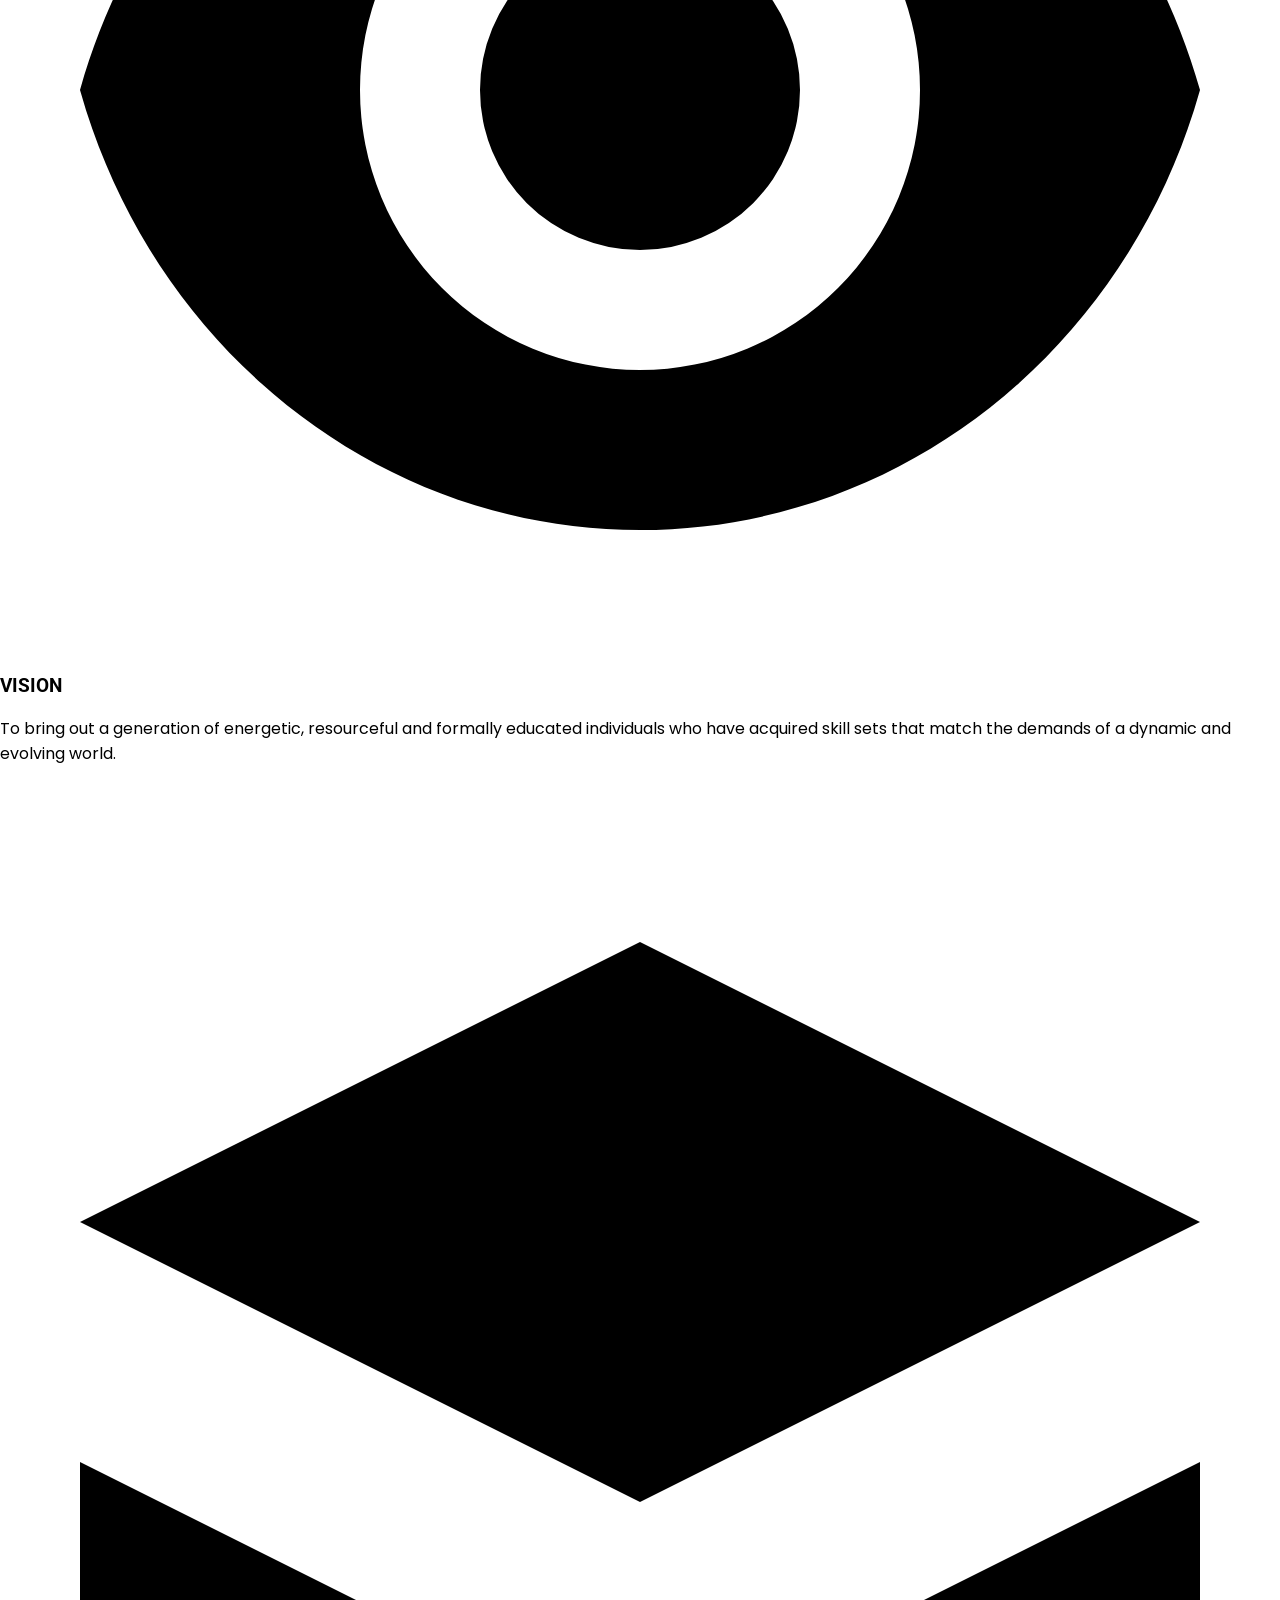
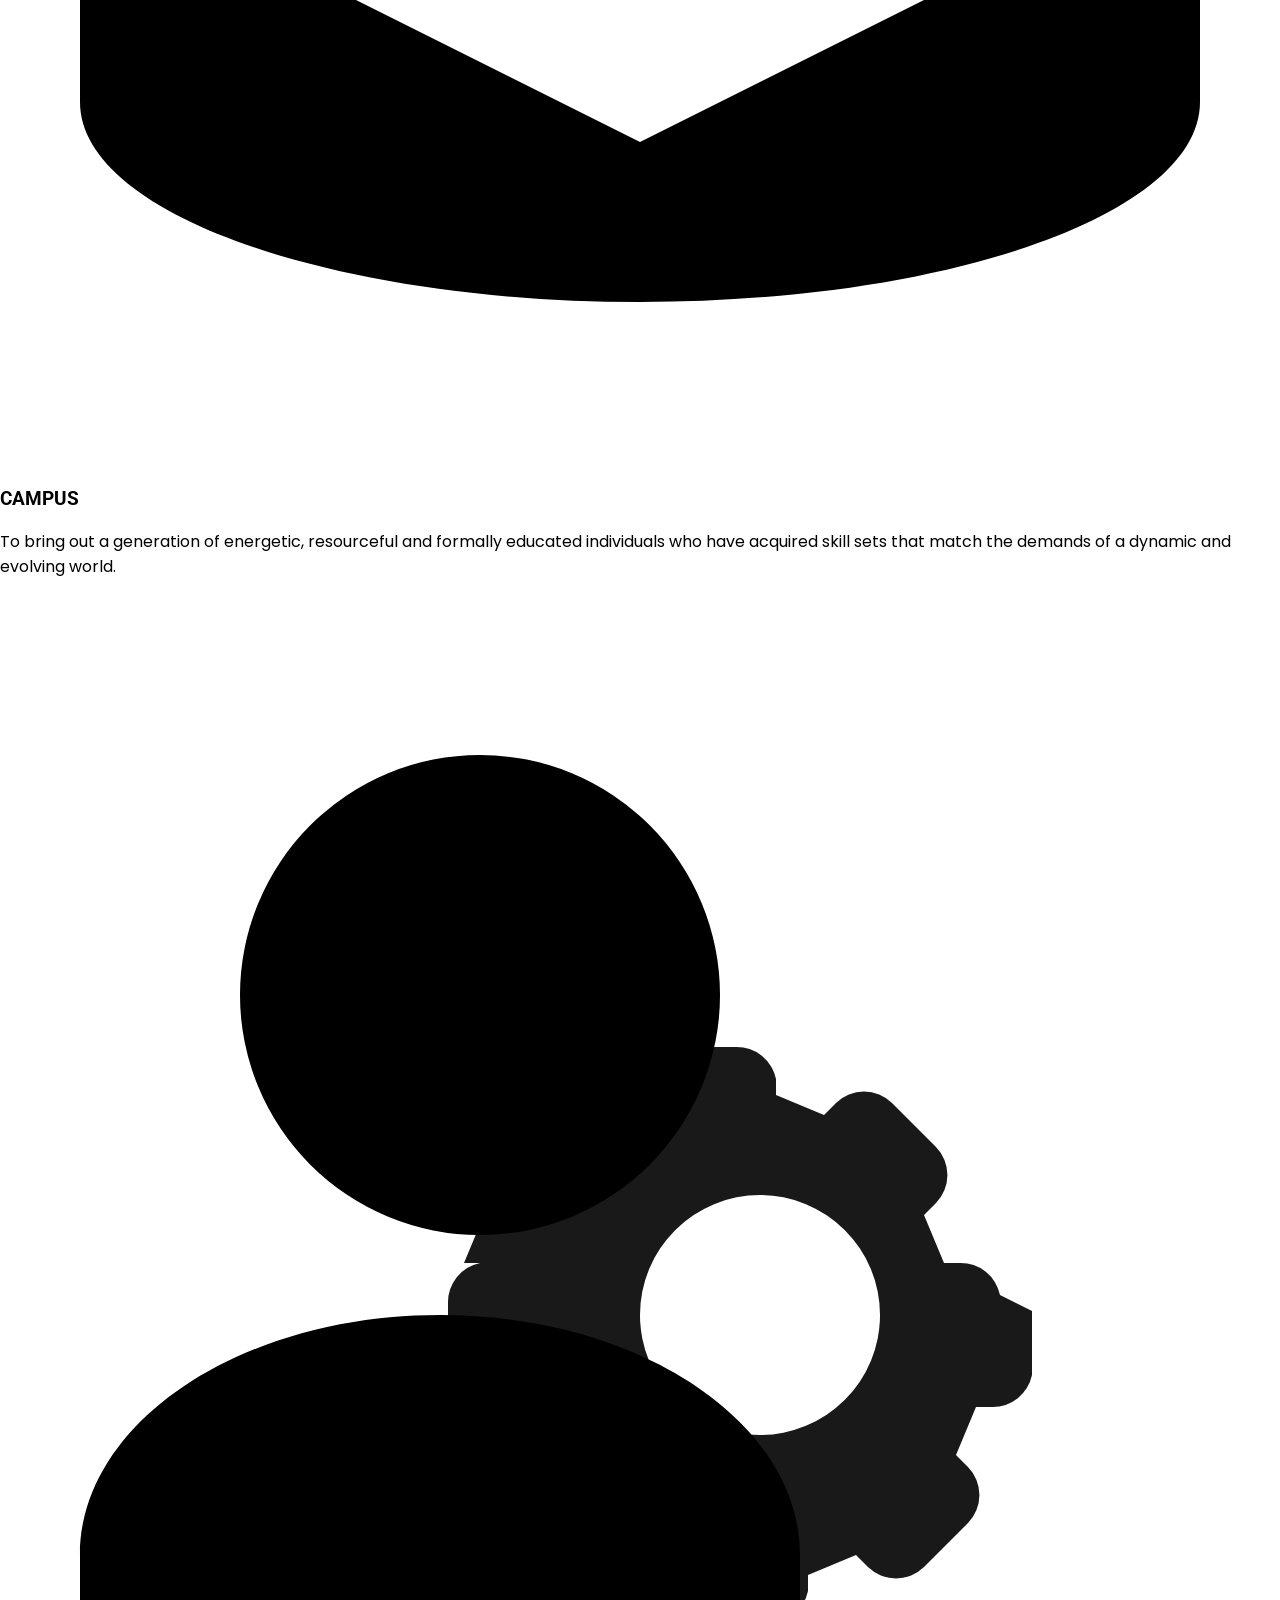
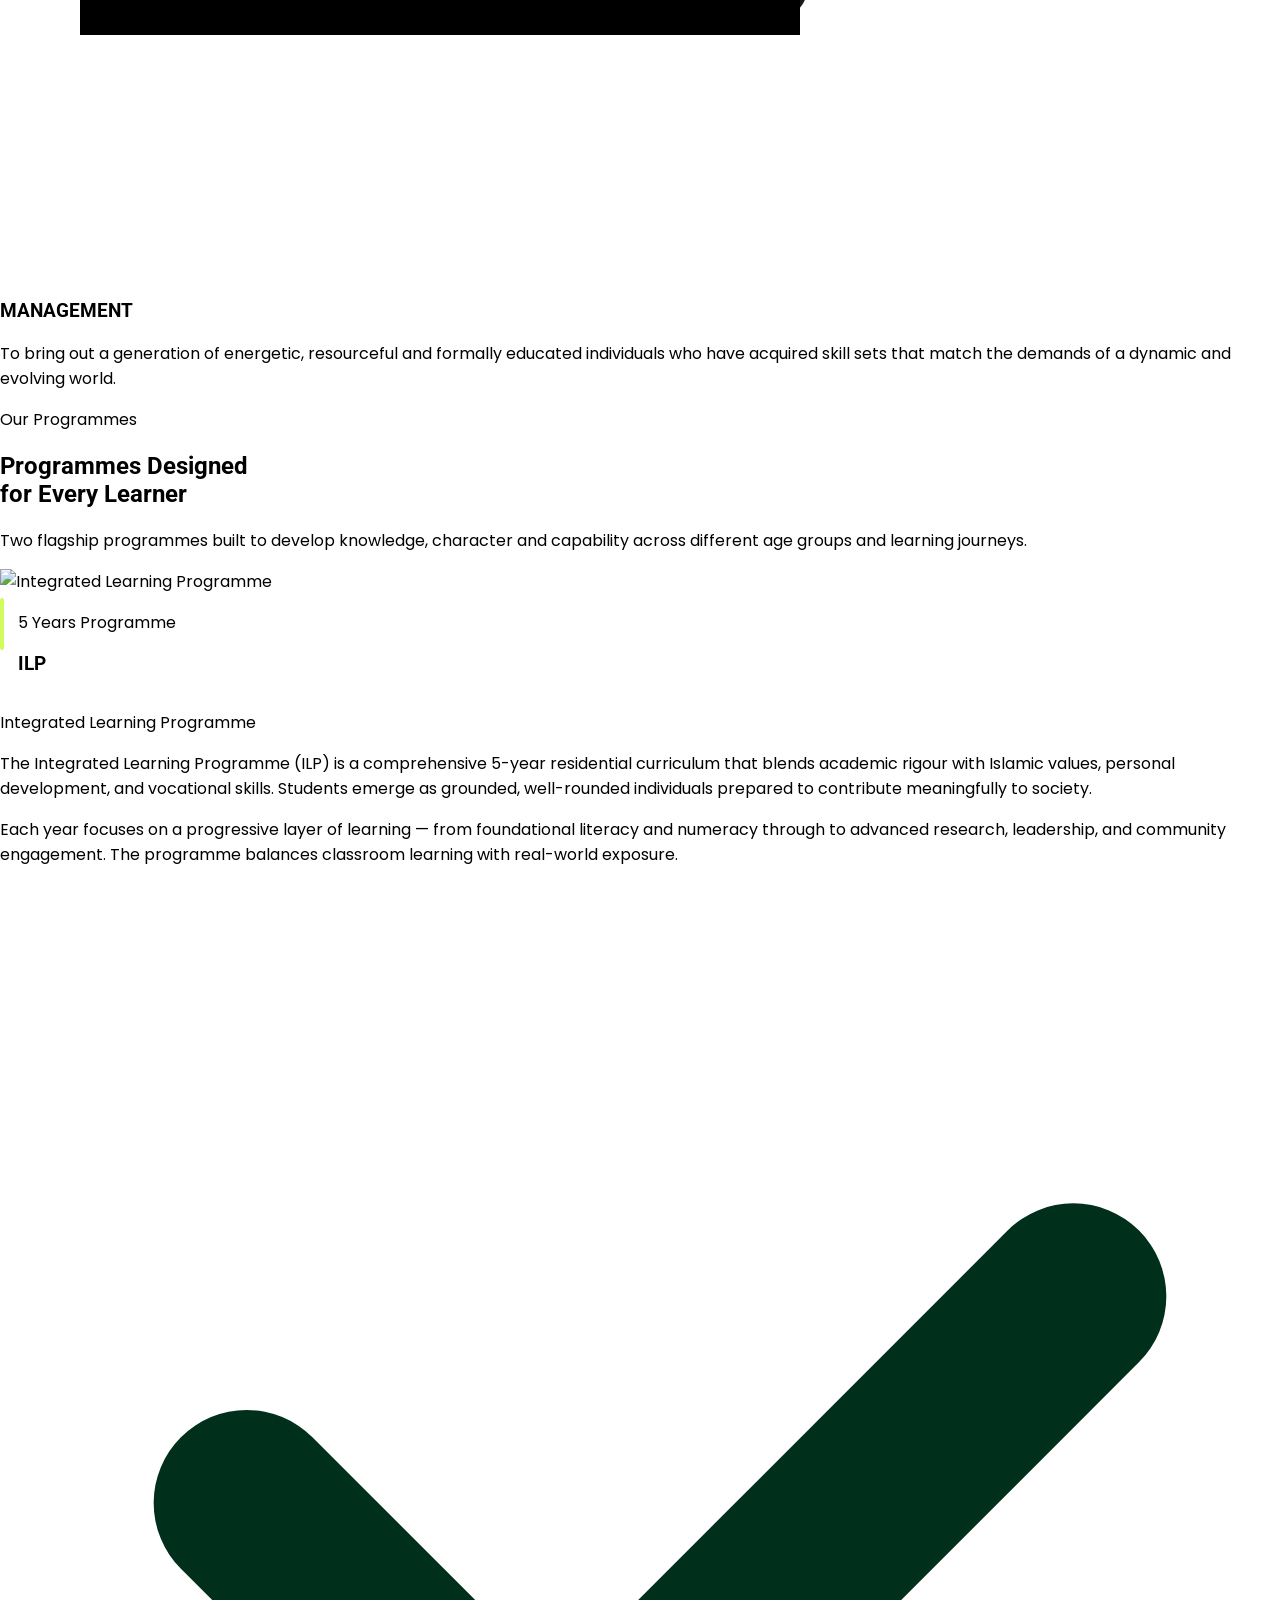
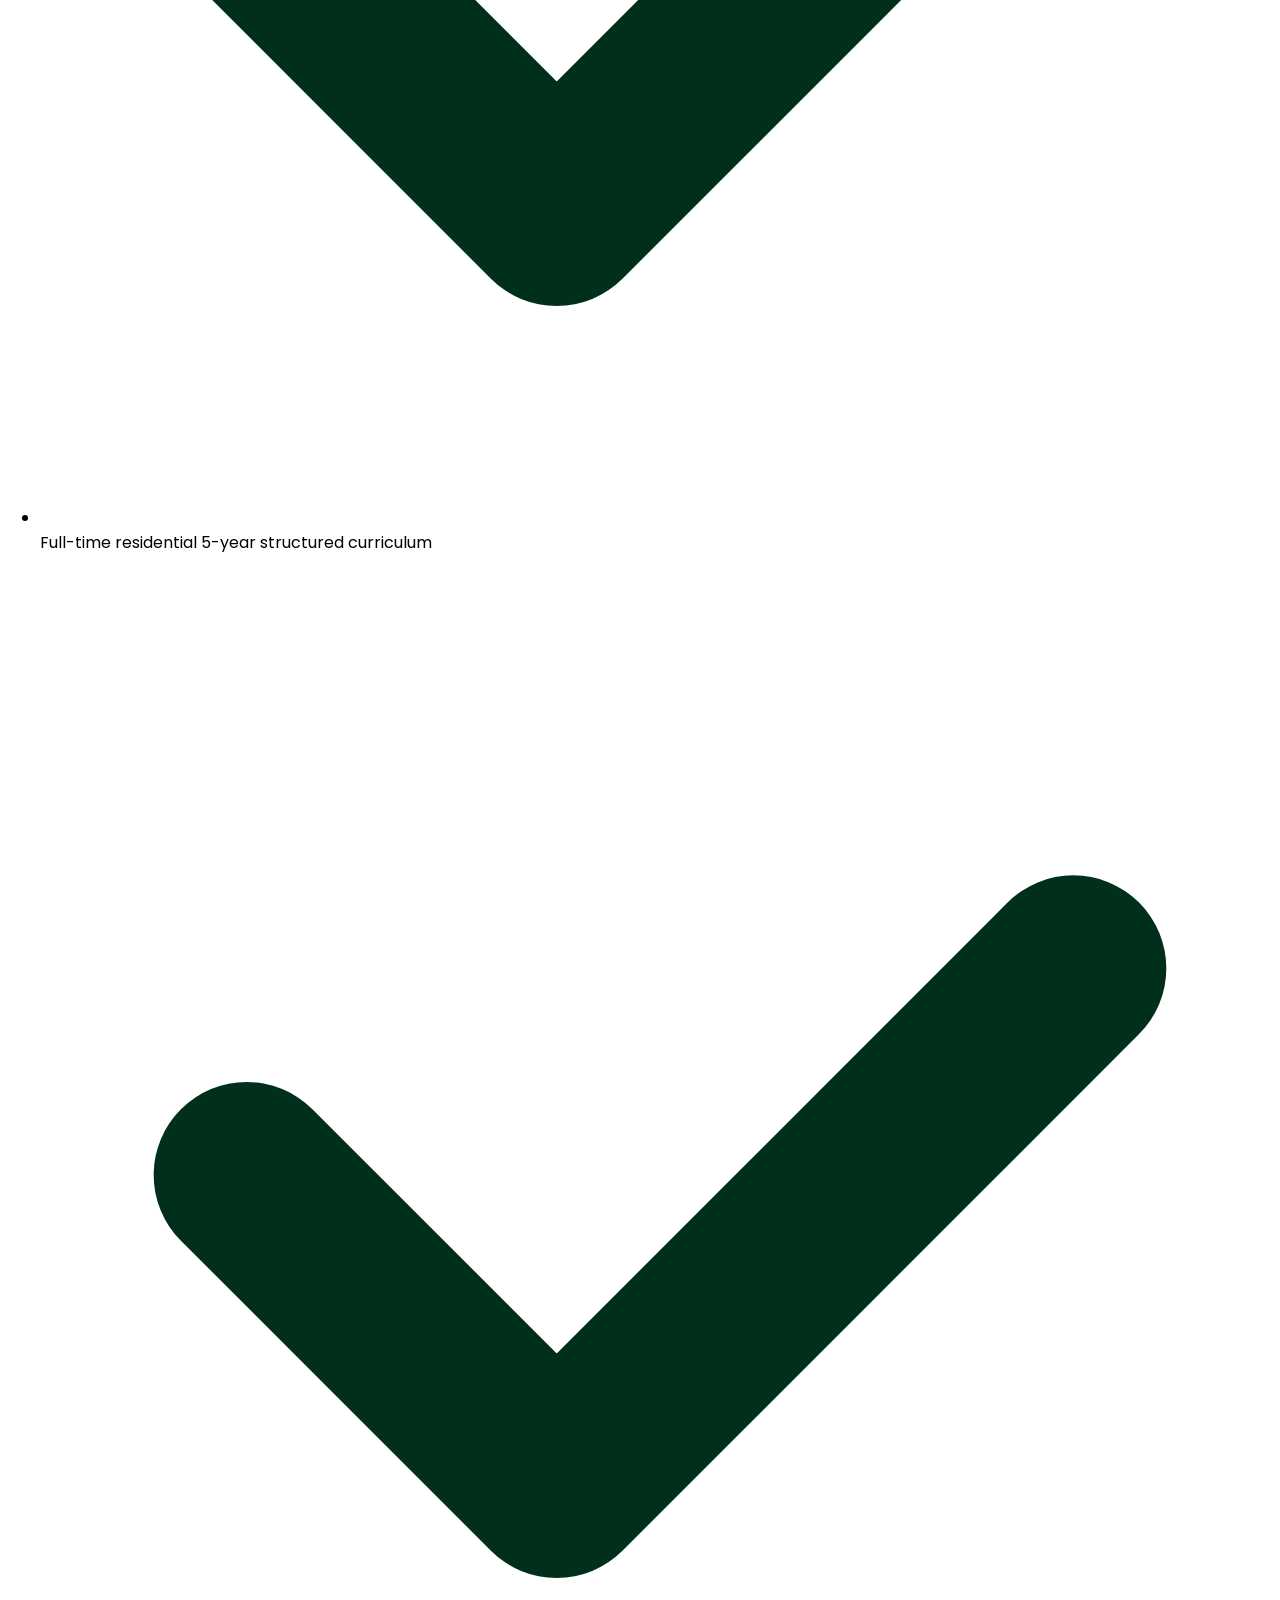
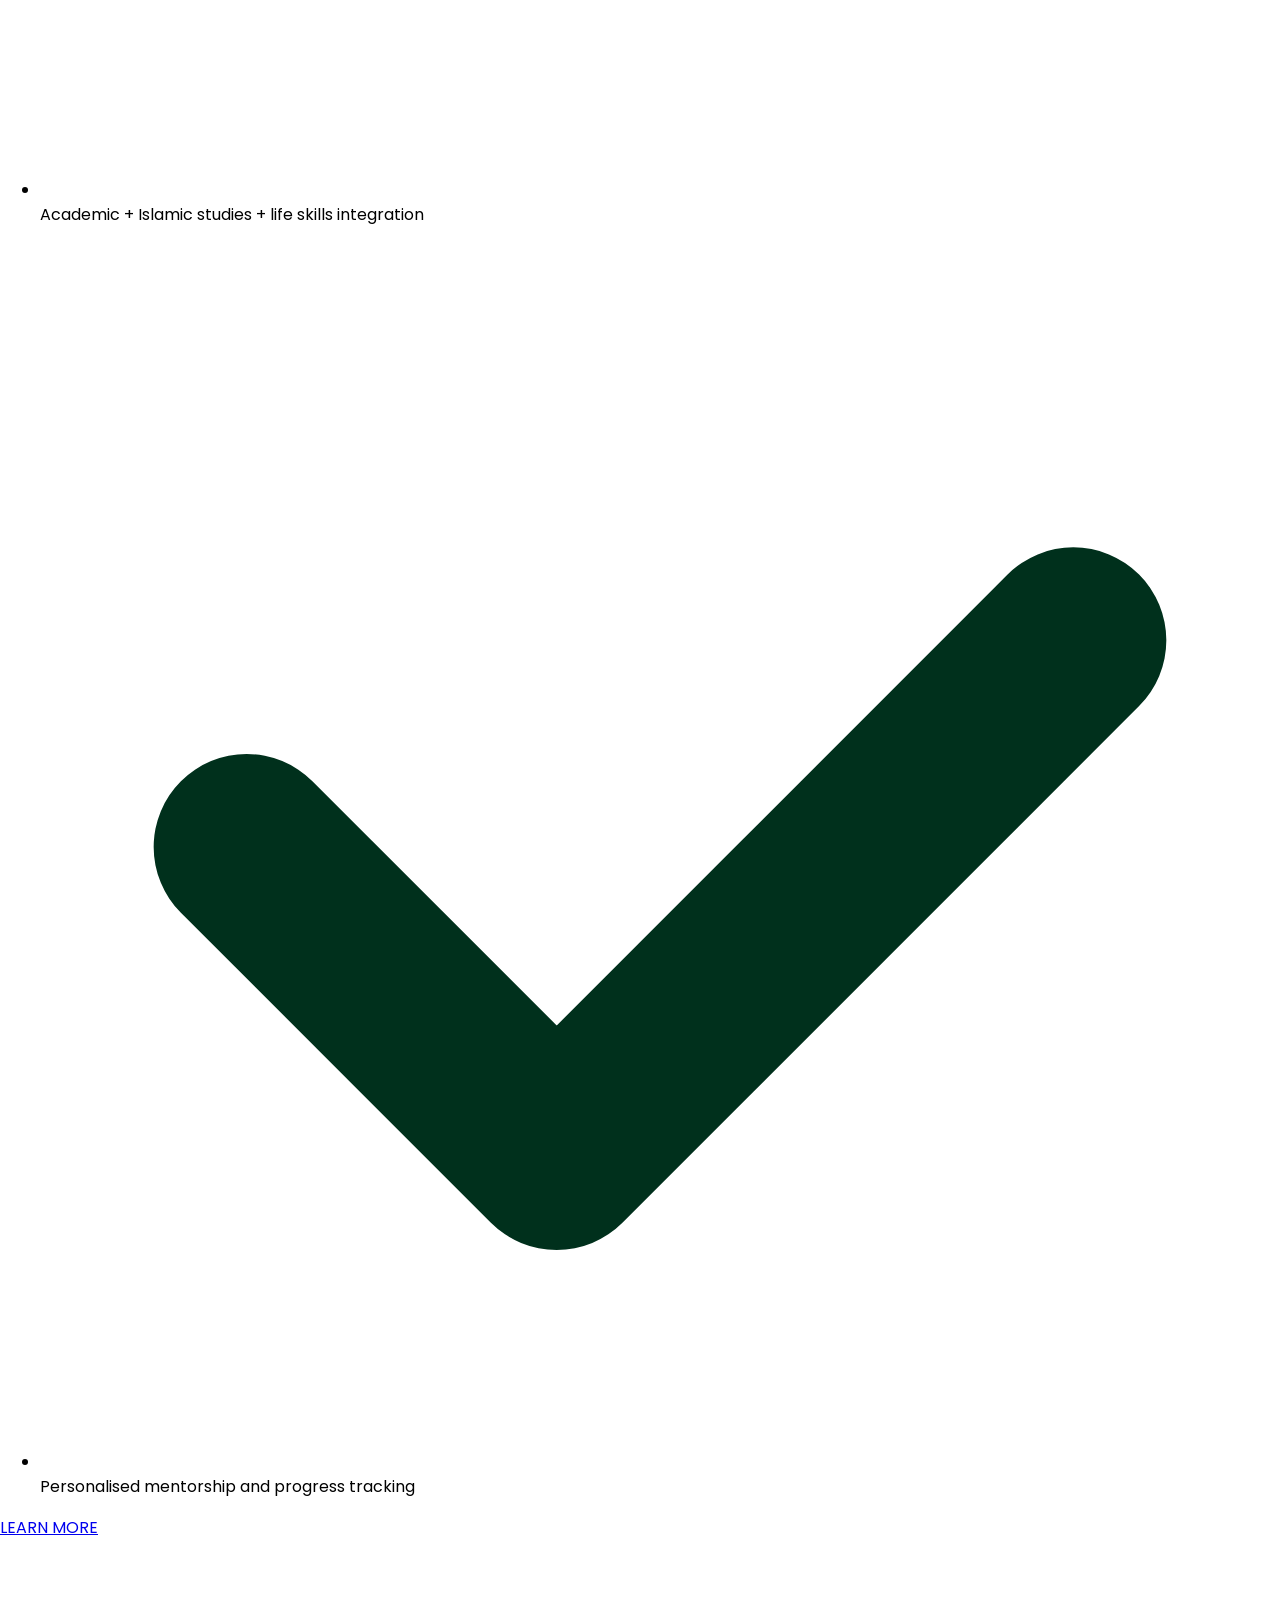
==== commit 3c17178e: "Refactor code structure for improved readability and maintainability" ====
--- a/index.html
+++ b/index.html
@@ -4,7 +4,7 @@
     <meta charset="UTF-8" />
     <meta name="viewport" content="width=device-width, initial-scale=1.0" />
     <title>GreenValley Academy — Hero</title>
-    <link rel="icon" type="image/png" href="assets/image/logo/favicon-white.png" />
+    <link rel="icon" type="image/png" href="assets/image/logo/favicon-circle.png" />
     <link rel="preconnect" href="https://fonts.googleapis.com" />
     <link rel="preconnect" href="https://fonts.gstatic.com" crossorigin />
     <link
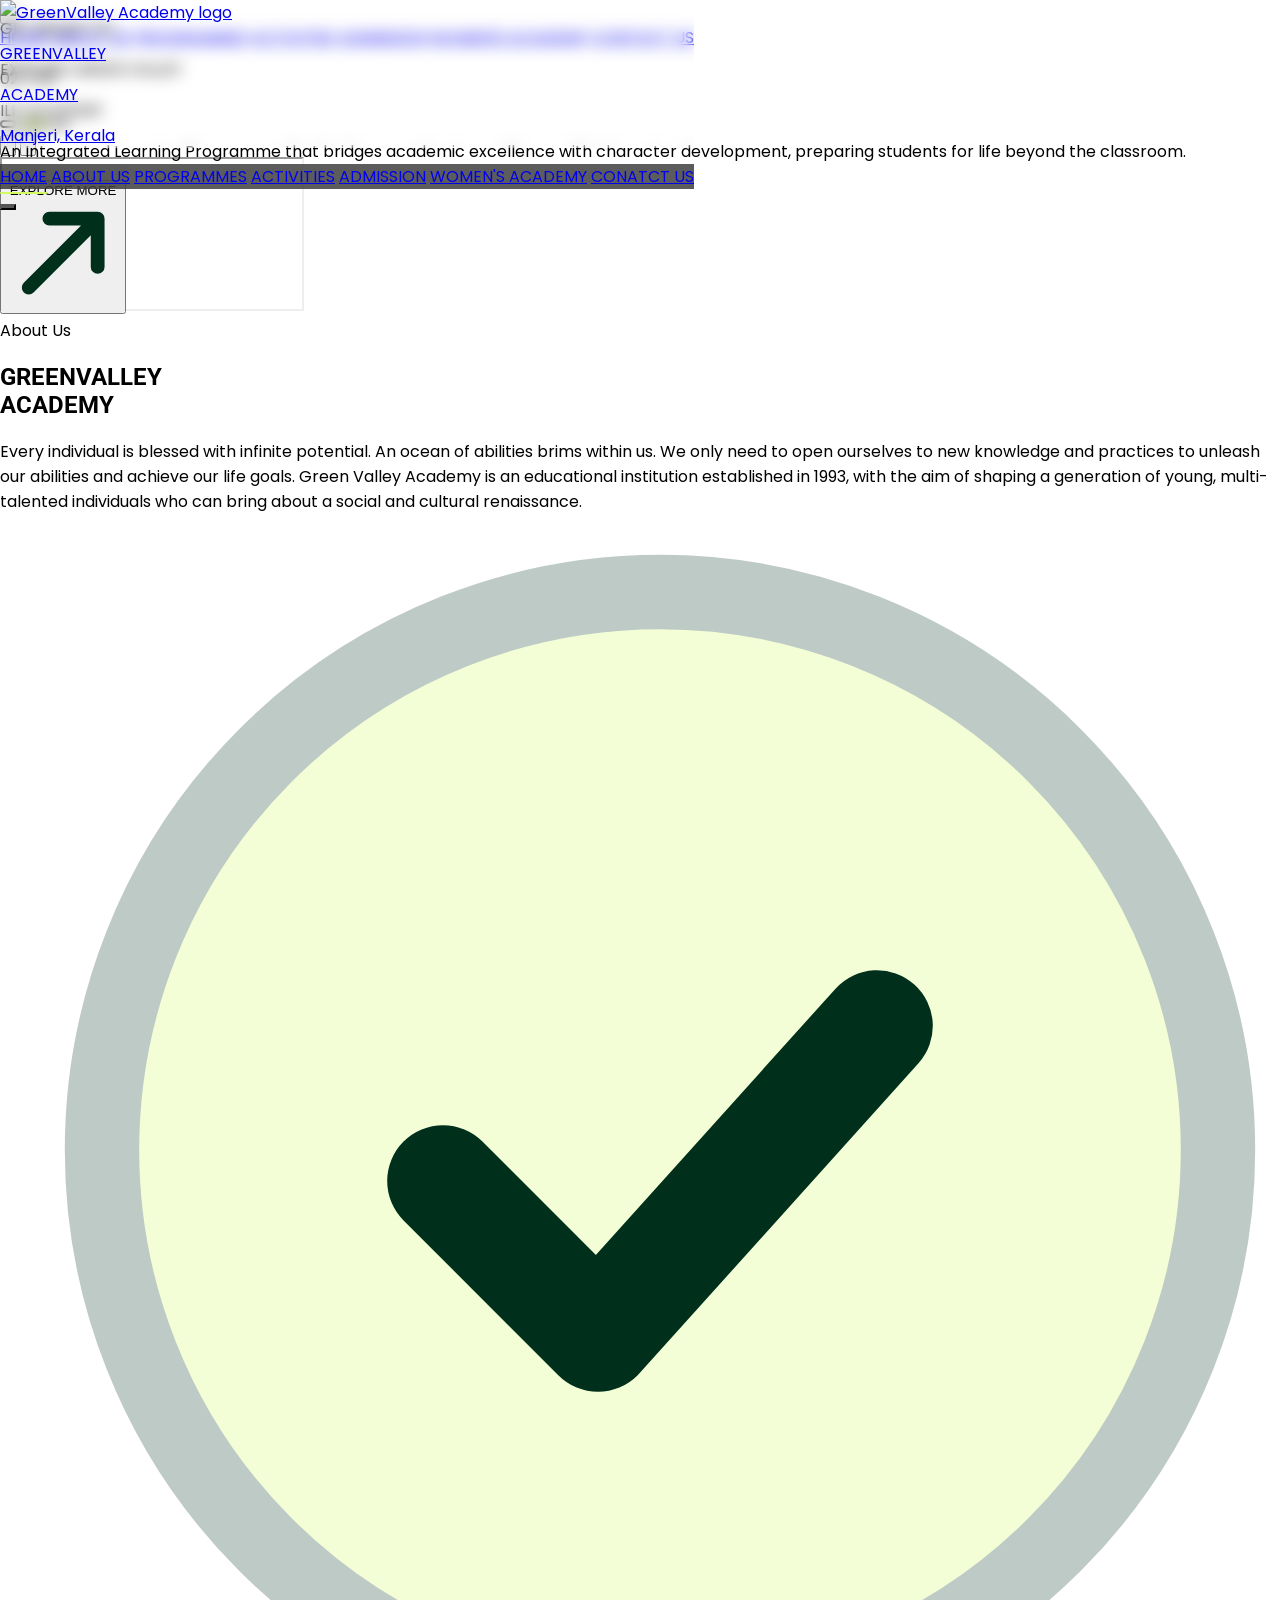
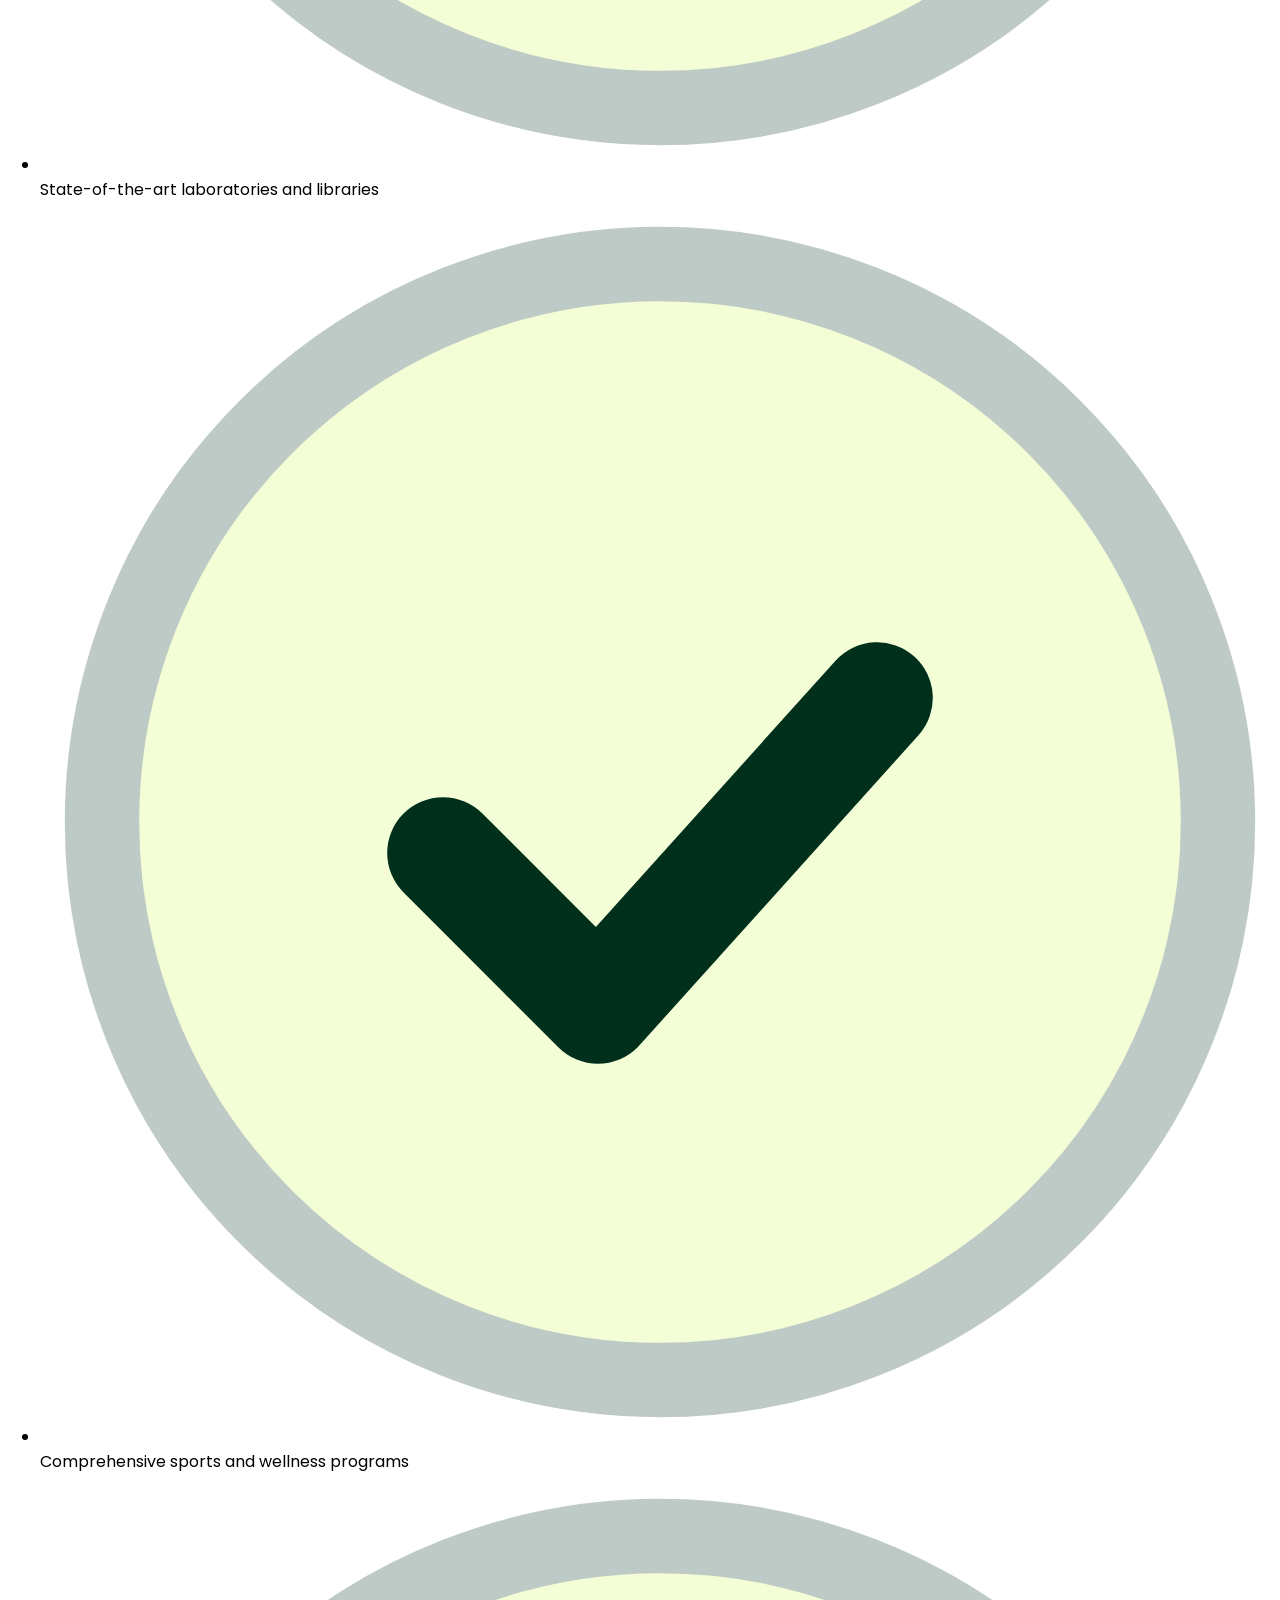
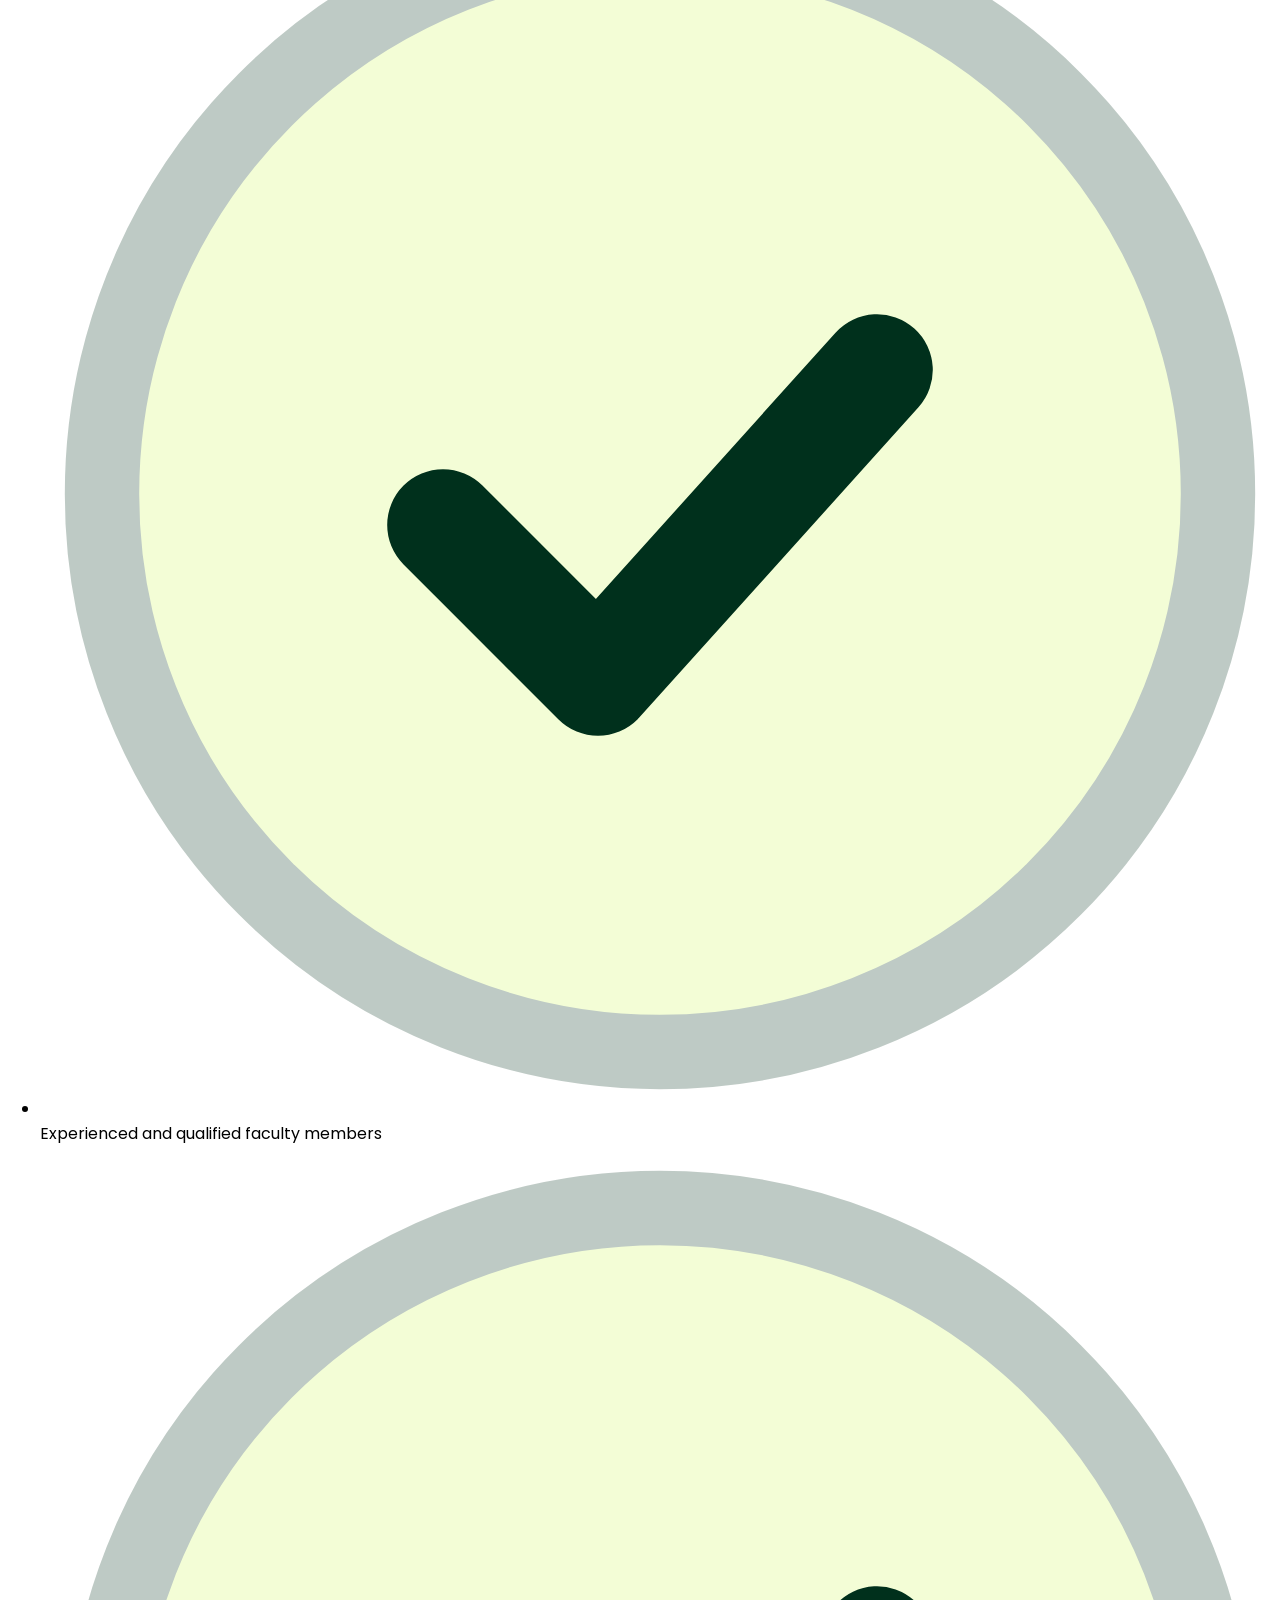
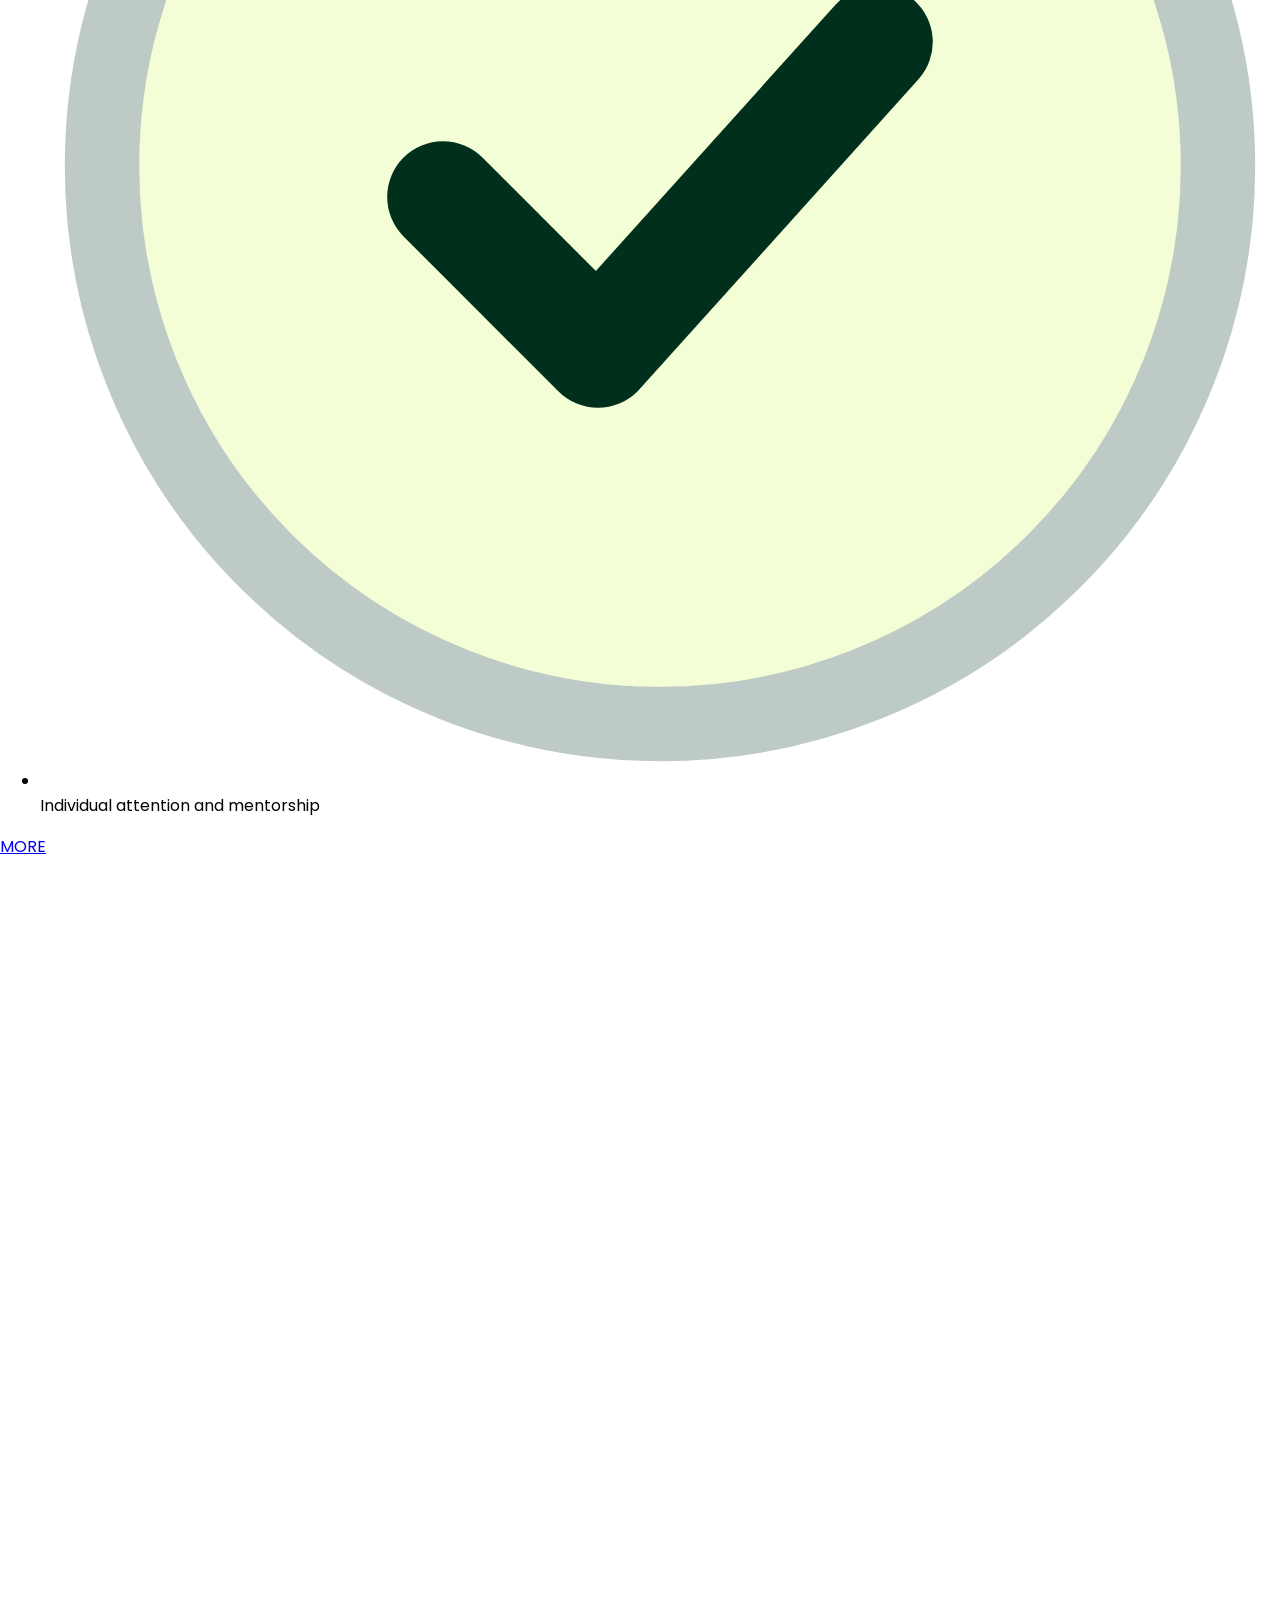
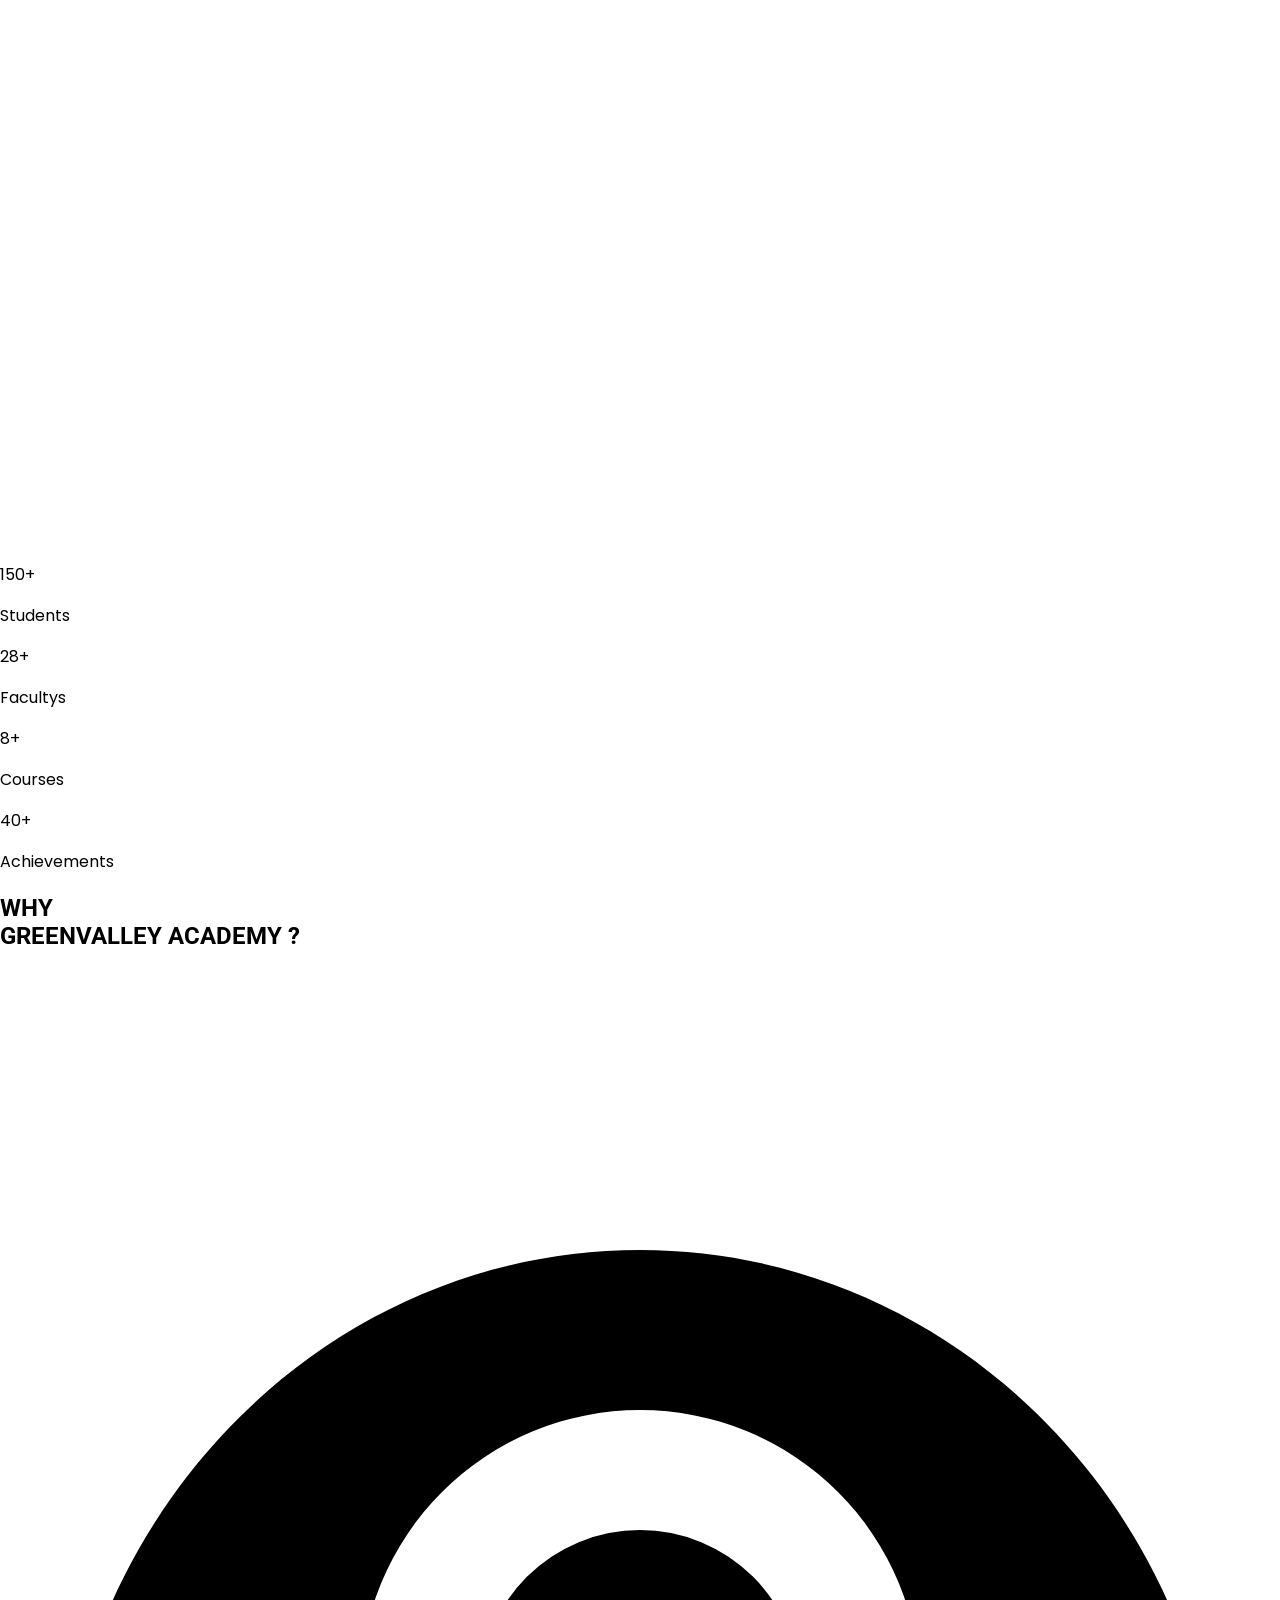
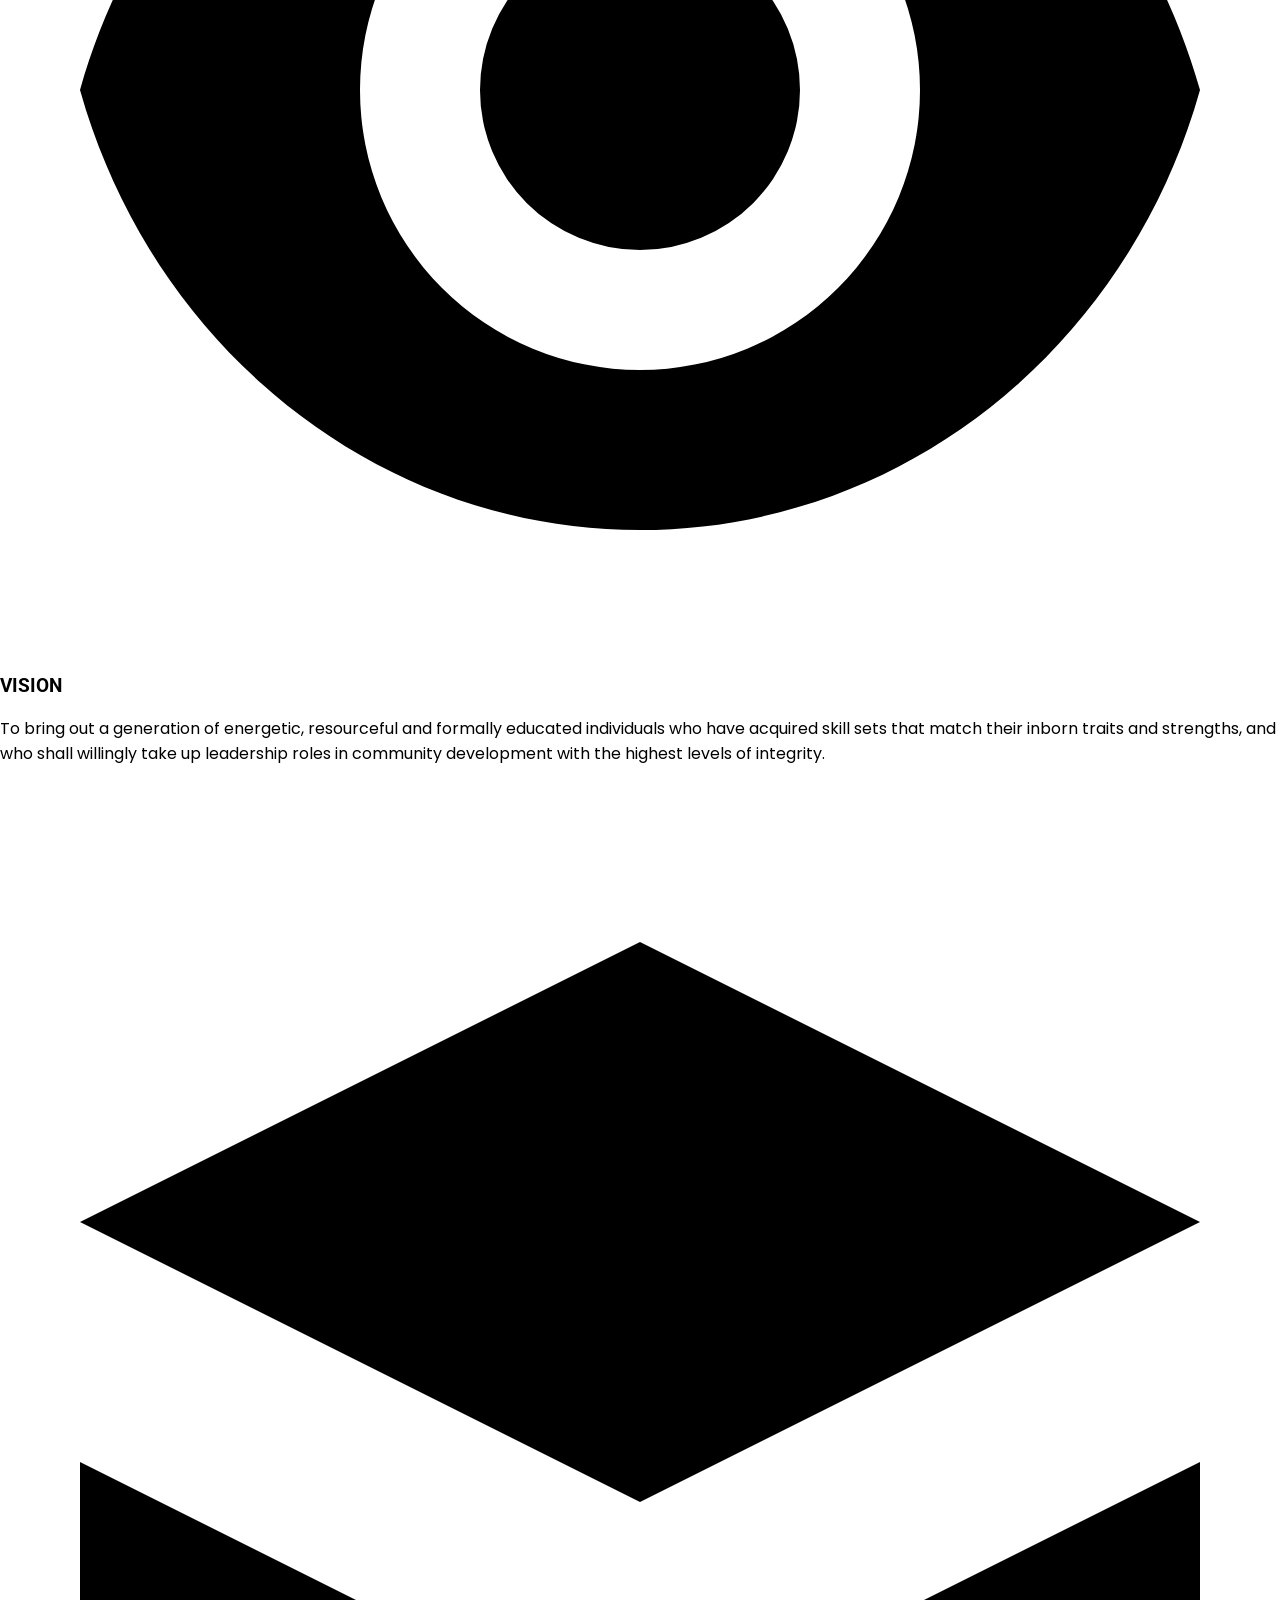
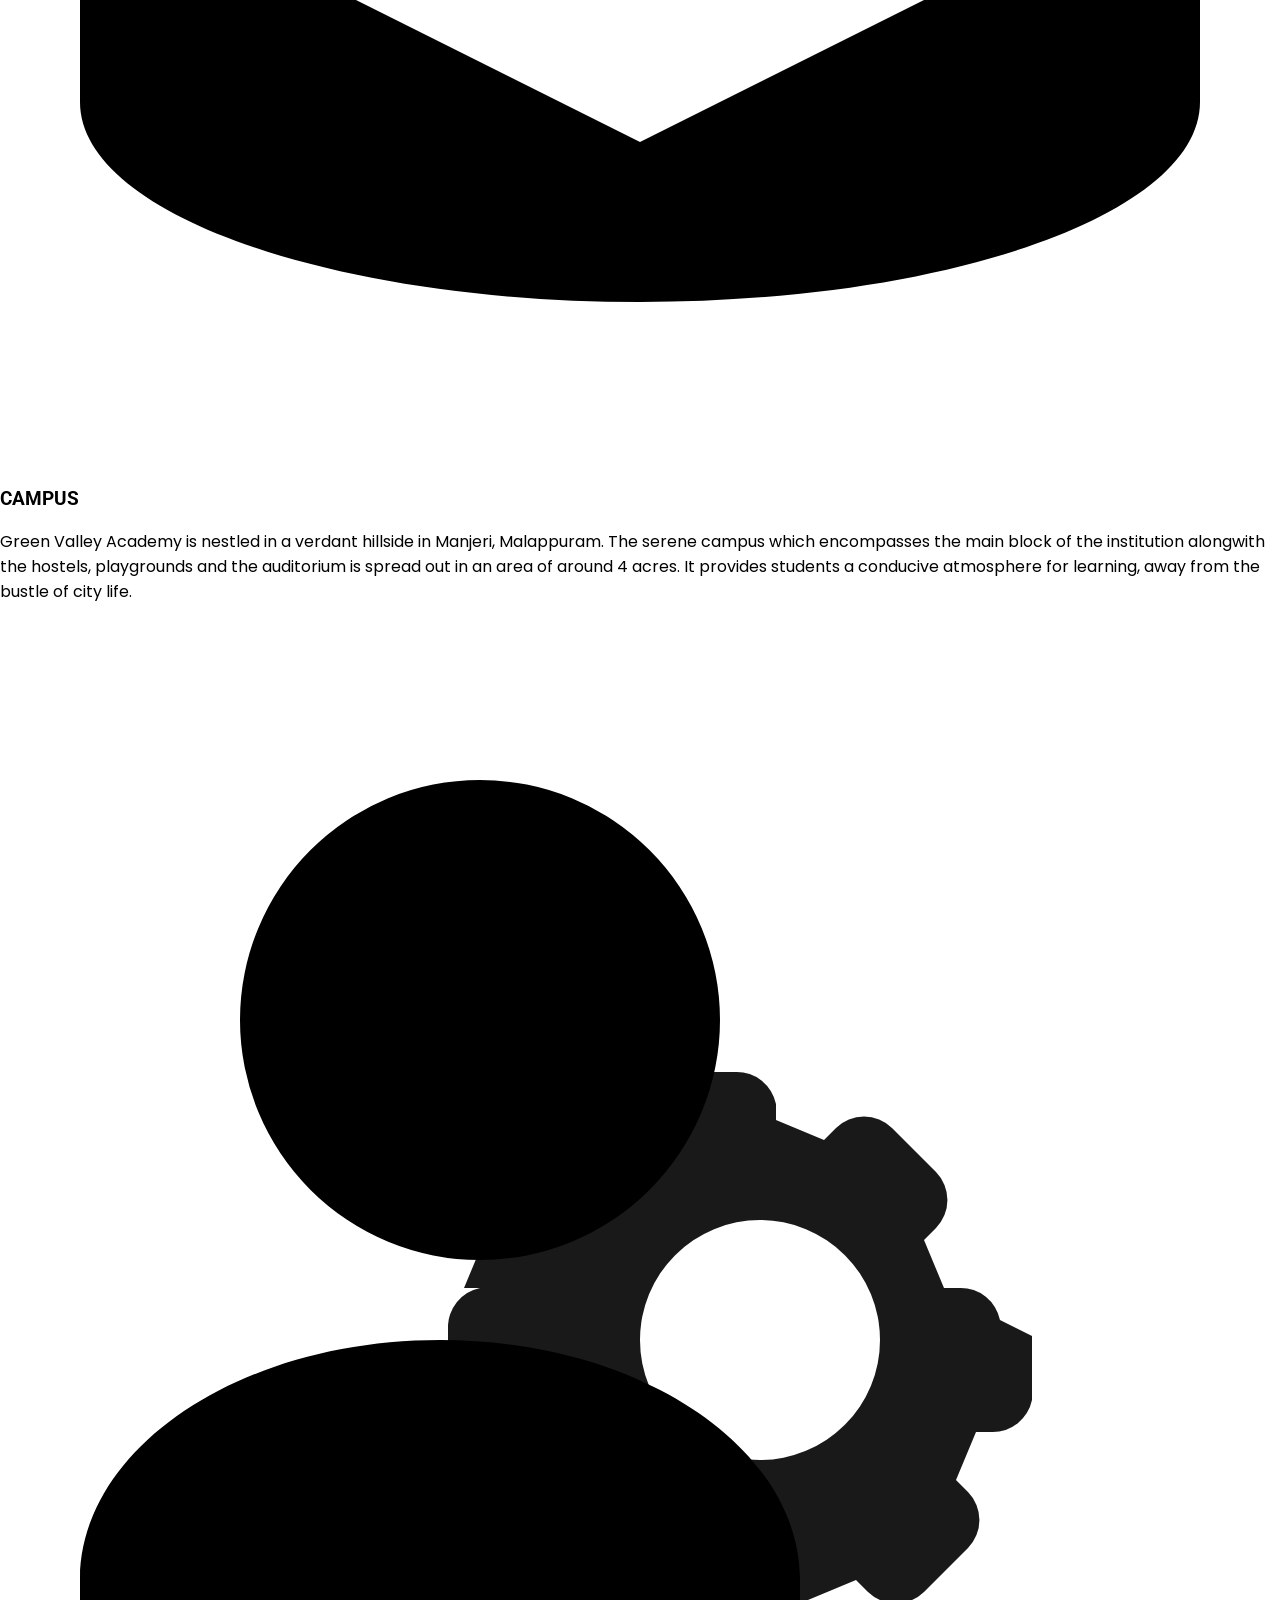
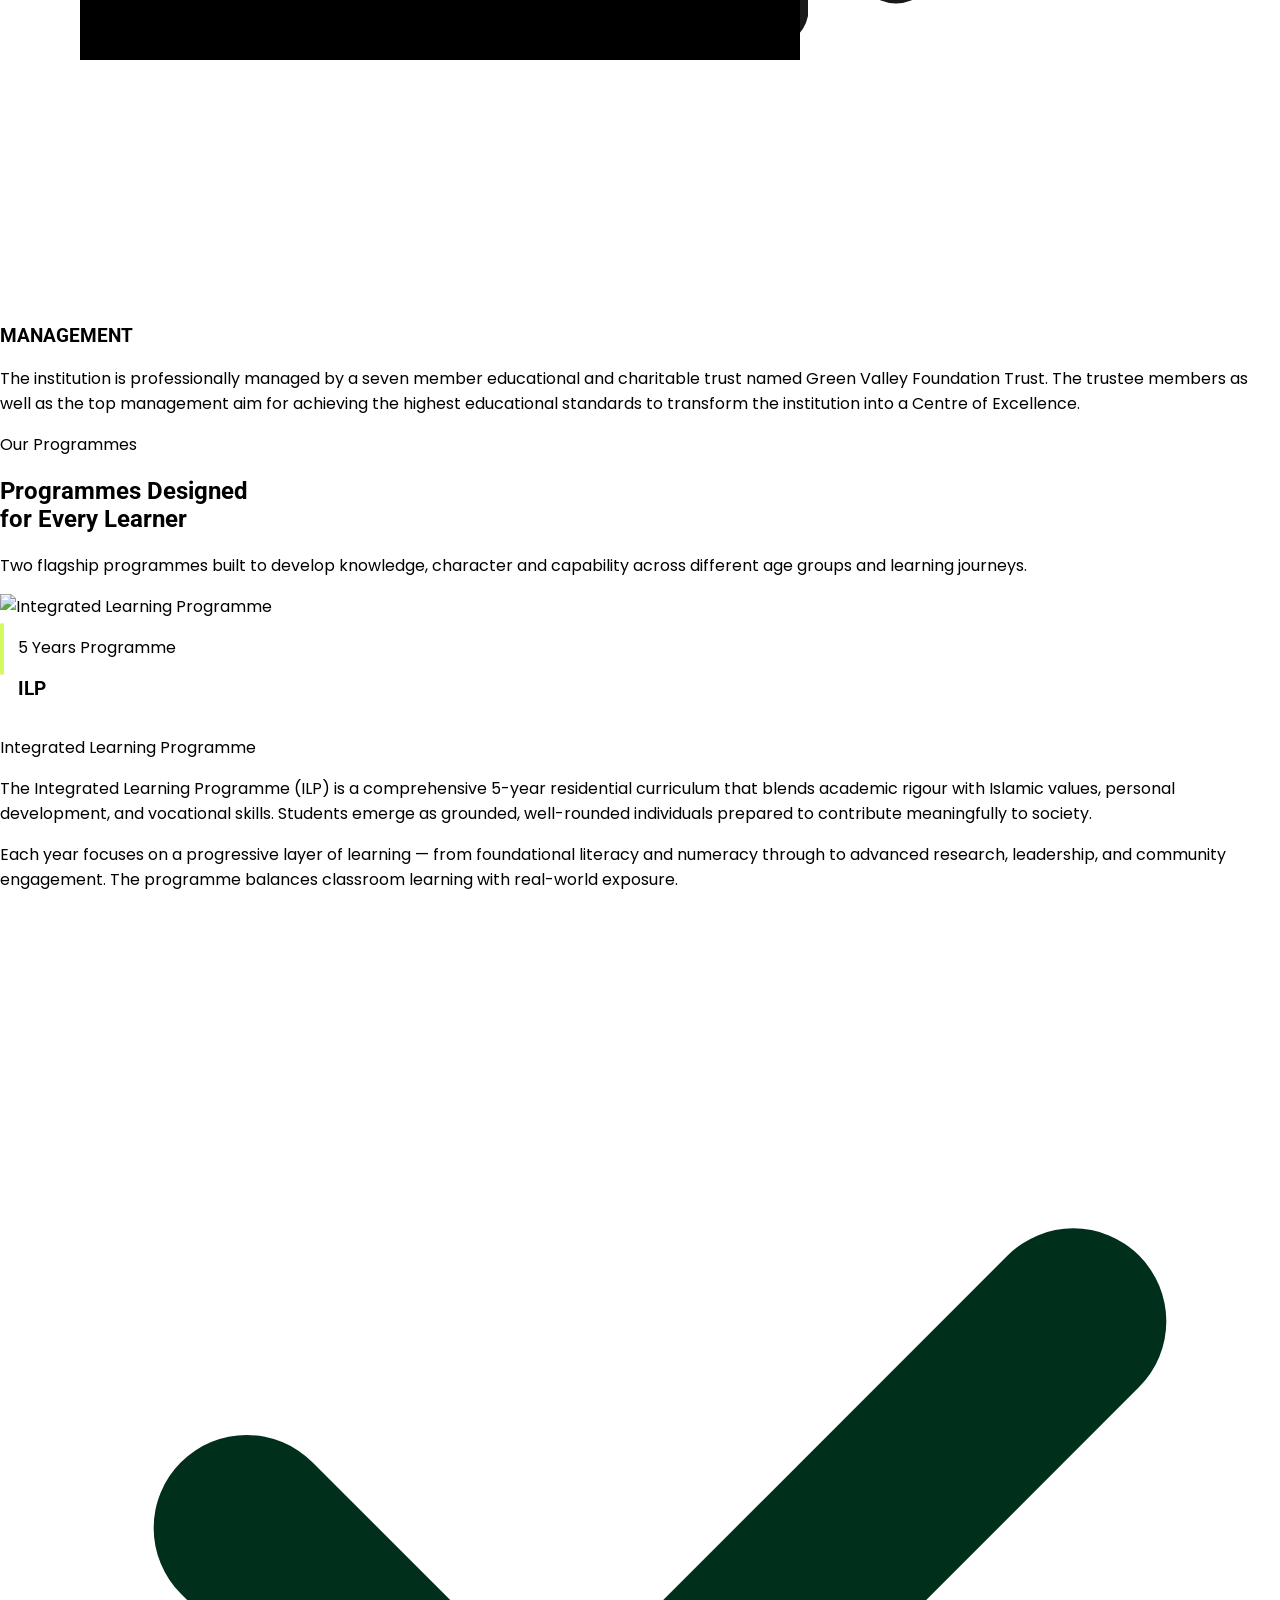
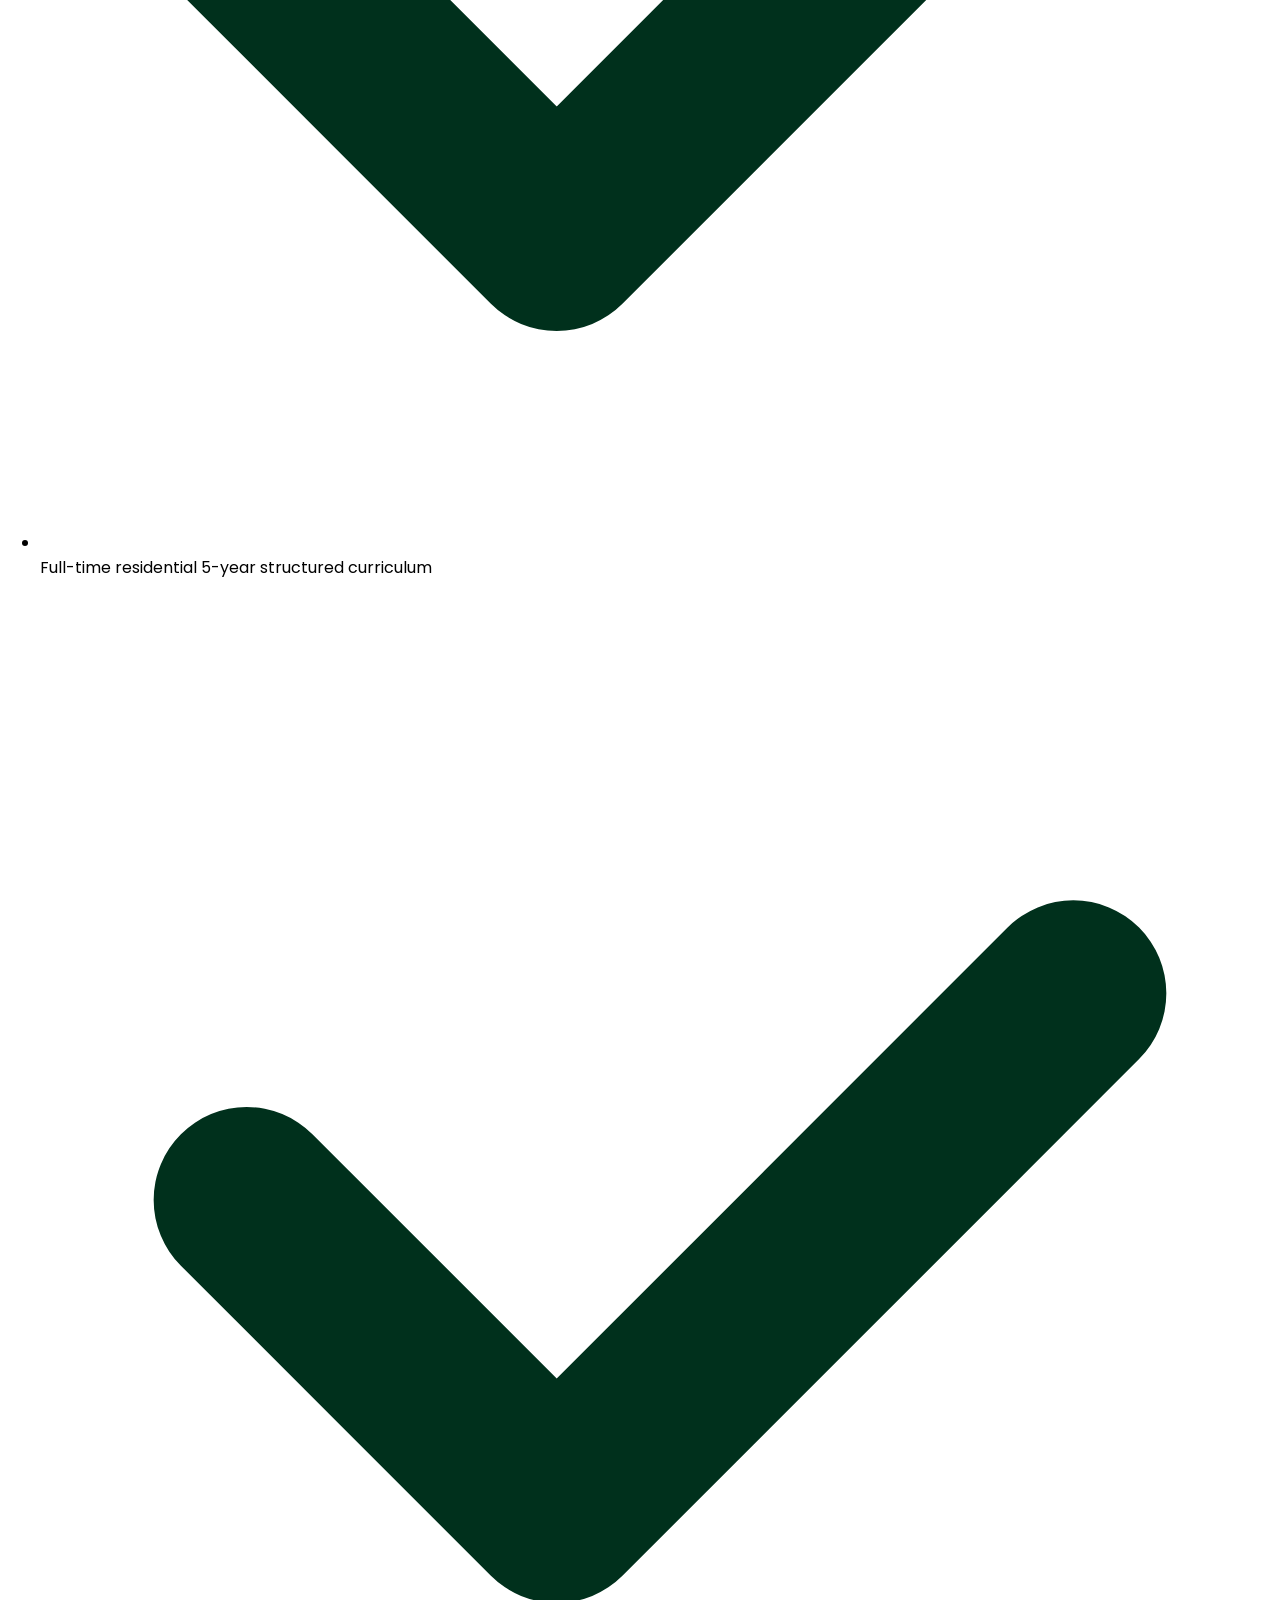
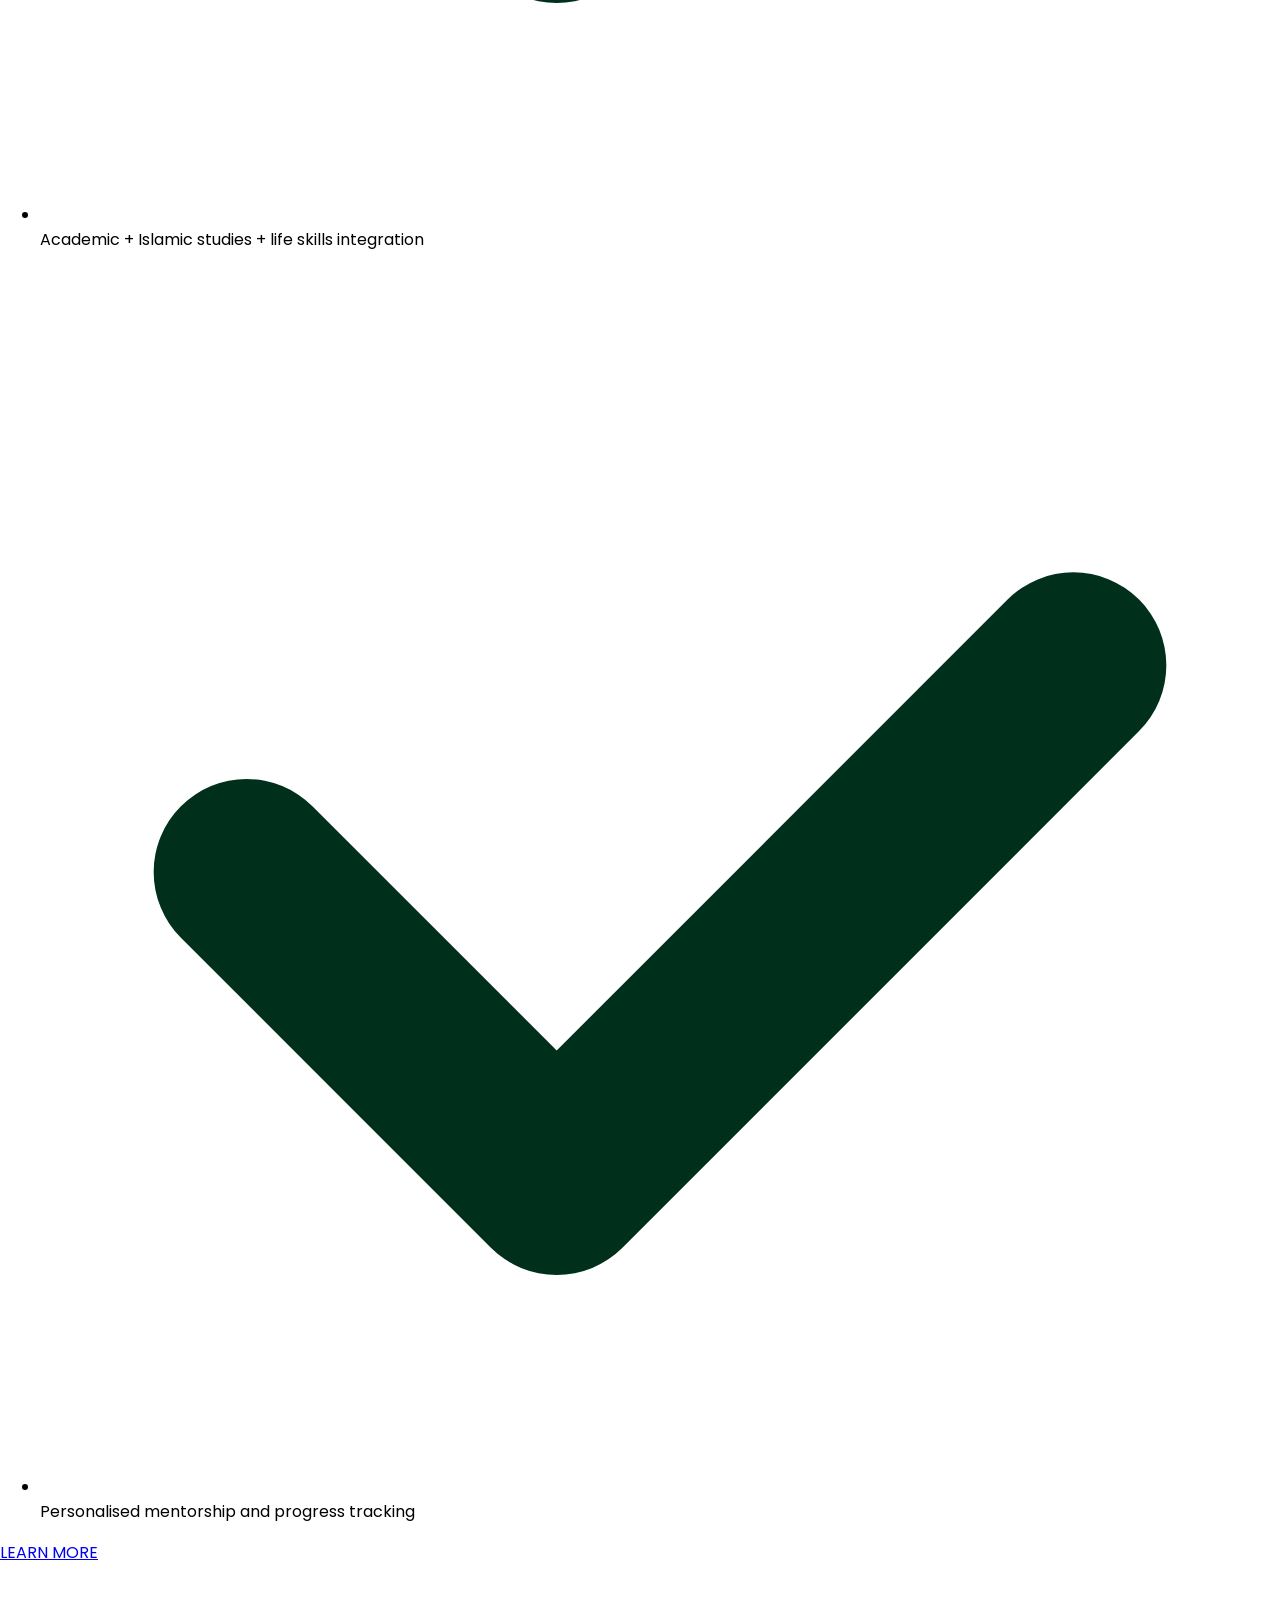
==== commit d71e9cc8: "reveiw: index > adeeb" ====
--- a/index.html
+++ b/index.html
@@ -1,631 +1,645 @@
 <!doctype html>
 <html lang="en" class="scroll-smooth">
-  <head>
-    <meta charset="UTF-8" />
-    <meta name="viewport" content="width=device-width, initial-scale=1.0" />
+<head>
+    <meta charset="UTF-8"/>
+    <meta name="viewport" content="width=device-width, initial-scale=1.0"/>
     <title>GreenValley Academy — Hero</title>
-    <link rel="icon" type="image/png" href="assets/image/logo/favicon-circle.png" />
-    <link rel="preconnect" href="https://fonts.googleapis.com" />
-    <link rel="preconnect" href="https://fonts.gstatic.com" crossorigin />
+    <link rel="icon" type="image/png" href="assets/image/logo/favicon-circle.png"/>
+    <link rel="preconnect" href="https://fonts.googleapis.com"/>
+    <link rel="preconnect" href="https://fonts.gstatic.com" crossorigin/>
     <link
-      href="https://fonts.googleapis.com/css2?family=Roboto:wght@400;700;900&family=Poppins:wght@300;400;500;600&display=swap"
-      rel="stylesheet"
+            href="https://fonts.googleapis.com/css2?family=Roboto:wght@400;700;900&family=Poppins:wght@300;400;500;600&display=swap"
+            rel="stylesheet"
     />
     <script src="https://cdn.tailwindcss.com"></script>
     <script>
-      tailwind.config = {
-        theme: {
-          extend: {
-            colors: {
-              primary: "#00301C",
-              secondary: "#D1FB5F",
+        tailwind.config = {
+            theme: {
+                extend: {
+                    colors: {
+                        primary: "#00301C",
+                        secondary: "#D1FB5F",
+                    },
+                    fontFamily: {
+                        heading: ["Roboto", "sans-serif"],
+                        body: ["Poppins", "sans-serif"],
+                    },
+                },
             },
-            fontFamily: {
-              heading: ["Roboto", "sans-serif"],
-              body: ["Poppins", "sans-serif"],
-            },
-          },
-        },
-      };
+        };
     </script>
     <style>
-      body {
-        font-family: "Poppins", sans-serif;
-        margin: 0;
-      }
-      h1,
-      h2,
-      h3 {
-        font-family: "Roboto", sans-serif;
-      }
-
-      /* ── Slide fade ── */
-      .slide {
-        position: absolute;
-        inset: 0;
-        opacity: 0;
-        transition: opacity 1.1s ease-in-out;
-      }
-      .slide.active {
-        opacity: 1;
-      }
-
-      /* ── Progress dots ── */
-      .dot {
-        width: 8px;
-        height: 8px;
-        border-radius: 9999px;
-        background: rgba(255, 255, 255, 0.4);
-        transition: all 0.4s ease;
-        cursor: pointer;
-      }
-      .dot.active {
-        width: 28px;
-        background: #d1fb5f;
-      }
-
-      /* ── CTA button hover ── */
-      .cta-btn {
-        transition:
-          background 0.2s ease,
-          letter-spacing 0.2s ease;
-      }
-      .cta-btn:hover {
-        background: #1a5c38;
-        letter-spacing: 0.08em;
-      }
-      .cta-icon {
-        transition: transform 0.25s ease;
-      }
-      .cta-btn:hover .cta-icon {
-        transform: rotate(45deg);
-      }
-
-      /* ── Logo card ── */
-      .logo-card {
-        background: rgba(255, 255, 255, 0.92);
-        backdrop-filter: blur(8px);
-        -webkit-backdrop-filter: blur(8px);
-      }
-
-      /* ── Nav pill ── */
-      .nav-pill {
-        background: rgba(30, 30, 30, 0.72);
-        backdrop-filter: blur(12px);
-        -webkit-backdrop-filter: blur(12px);
-      }
-      .home-header {
-        position: fixed;
-      }
-      .nav-link {
-        position: relative;
-        padding-bottom: 4px;
-      }
-      .nav-link.active::after {
-        content: "";
-        position: absolute;
-        bottom: -2px;
-        left: 0;
-        right: 0;
-        height: 2px;
-        background: #d1fb5f;
-        border-radius: 2px;
-      }
-
-      /* ── Slide-up text animation ── */
-      @keyframes slideUp {
-        from {
-          opacity: 0;
-          transform: translateY(28px);
+        body {
+            font-family: "Poppins", sans-serif;
+            margin: 0;
         }
-        to {
-          opacity: 1;
-          transform: translateY(0);
+
+        h1,
+        h2,
+        h3 {
+            font-family: "Roboto", sans-serif;
         }
-      }
-      .slide.active .animate-up {
-        animation: slideUp 0.75s ease forwards;
-      }
-      .slide.active .animate-up:nth-child(1) {
-        animation-delay: 0.1s;
-        opacity: 0;
-      }
-      .slide.active .animate-up:nth-child(2) {
-        animation-delay: 0.25s;
-        opacity: 0;
-      }
-      .slide.active .animate-up:nth-child(3) {
-        animation-delay: 0.4s;
-        opacity: 0;
-      }
-      .slide.active .animate-up:nth-child(4) {
-        animation-delay: 0.55s;
-        opacity: 0;
-      }
-      .slide.active .animate-up:nth-child(5) {
-        animation-delay: 0.7s;
-        opacity: 0;
-      }
-
-      @media (max-width: 767px) {
-        #mob-menu {
-          background: #00301c;
-          backdrop-filter: none;
-          -webkit-backdrop-filter: none;
+
+        /* ── Slide fade ── */
+        .slide {
+            position: absolute;
+            inset: 0;
+            opacity: 0;
+            transition: opacity 1.1s ease-in-out;
         }
-      }
+
+        .slide.active {
+            opacity: 1;
+        }
+
+        /* ── Progress dots ── */
+        .dot {
+            width: 8px;
+            height: 8px;
+            border-radius: 9999px;
+            background: rgba(255, 255, 255, 0.4);
+            transition: all 0.4s ease;
+            cursor: pointer;
+        }
+
+        .dot.active {
+            width: 28px;
+            background: #d1fb5f;
+        }
+
+        /* ── CTA button hover ── */
+        .cta-btn {
+            transition: background 0.2s ease,
+            letter-spacing 0.2s ease;
+        }
+
+        .cta-btn:hover {
+            background: #1a5c38;
+            letter-spacing: 0.08em;
+        }
+
+        .cta-icon {
+            transition: transform 0.25s ease;
+        }
+
+        .cta-btn:hover .cta-icon {
+            transform: rotate(45deg);
+        }
+
+        /* ── Logo card ── */
+        .logo-card {
+            background: rgba(255, 255, 255, 0.92);
+            backdrop-filter: blur(8px);
+            -webkit-backdrop-filter: blur(8px);
+        }
+
+        /* ── Nav pill ── */
+        .nav-pill {
+            background: rgba(30, 30, 30, 0.72);
+            backdrop-filter: blur(12px);
+            -webkit-backdrop-filter: blur(12px);
+        }
+
+        .home-header {
+            position: fixed;
+        }
+
+        .nav-link {
+            position: relative;
+            padding-bottom: 4px;
+        }
+
+        .nav-link.active::after {
+            content: "";
+            position: absolute;
+            bottom: -2px;
+            left: 0;
+            right: 0;
+            height: 2px;
+            background: #d1fb5f;
+            border-radius: 2px;
+        }
+
+        /* ── Slide-up text animation ── */
+        @keyframes slideUp {
+            from {
+                opacity: 0;
+                transform: translateY(28px);
+            }
+            to {
+                opacity: 1;
+                transform: translateY(0);
+            }
+        }
+
+        .slide.active .animate-up {
+            animation: slideUp 0.75s ease forwards;
+        }
+
+        .slide.active .animate-up:nth-child(1) {
+            animation-delay: 0.1s;
+            opacity: 0;
+        }
+
+        .slide.active .animate-up:nth-child(2) {
+            animation-delay: 0.25s;
+            opacity: 0;
+        }
+
+        .slide.active .animate-up:nth-child(3) {
+            animation-delay: 0.4s;
+            opacity: 0;
+        }
+
+        .slide.active .animate-up:nth-child(4) {
+            animation-delay: 0.55s;
+            opacity: 0;
+        }
+
+        .slide.active .animate-up:nth-child(5) {
+            animation-delay: 0.7s;
+            opacity: 0;
+        }
+
+        @media (max-width: 767px) {
+            #mob-menu {
+                background: #00301c;
+                backdrop-filter: none;
+                -webkit-backdrop-filter: none;
+            }
+        }
     </style>
-  </head>
-  <body class="bg-black">
-    <!-- ═══════════════════════════════════════════
-       HERO CAROUSEL
-  ═══════════════════════════════════════════ -->
-    <section
-      class="relative w-full h-screen min-h-[560px] overflow-hidden"
-      aria-label="Hero carousel"
-    >
-      <!-- ── SLIDES ── -->
-
-      <!-- Slide 1: Women's Academy (Library) -->
-      <div class="slide active" role="group" aria-label="Slide 1 of 3">
+</head>
+<body class="bg-black">
+<!-- ═══════════════════════════════════════════
+   HERO CAROUSEL
+═══════════════════════════════════════════ -->
+<section
+        class="relative w-full h-screen min-h-[560px] overflow-hidden"
+        aria-label="Hero carousel"
+>
+    <!-- ── SLIDES ── -->
+
+    <!-- Slide 1: Women's Academy (Library) -->
+    <div class="slide active" role="group" aria-label="Slide 1 of 3">
         <div
-          class="absolute inset-0 bg-cover bg-center bg-no-repeat"
-          style="background-image: url(&quot;assets/image/hero1.png&quot;)"
+                class="absolute inset-0 bg-cover bg-center bg-no-repeat"
+                style="background-image: url(&quot;assets/image/hero1.png&quot;)"
         ></div>
         <div
-          class="absolute inset-0 bg-gradient-to-r from-black/75 via-black/40 to-transparent"
+                class="absolute inset-0 bg-gradient-to-r from-black/75 via-black/40 to-transparent"
         ></div>
         <div
-          class="absolute inset-0 bg-gradient-to-t from-black/50 via-transparent to-transparent"
+                class="absolute inset-0 bg-gradient-to-t from-black/50 via-transparent to-transparent"
         ></div>
         <div
-          class="relative h-full max-w-7xl mx-auto px-5 sm:px-8 md:px-12 flex flex-col justify-center pt-24 pb-24"
+                class="relative h-full max-w-7xl mx-auto px-5 sm:px-8 md:px-12 flex flex-col justify-center pt-24 pb-24"
         >
-          <div class="max-w-xl lg:max-w-2xl">
-            <p
-              class="animate-up text-white font-heading font-black text-3xl sm:text-4xl md:text-5xl lg:text-6xl leading-[1.08] tracking-tight mb-0"
-            >
-              GET READY TO
-            </p>
-            <p
-              class="animate-up text-white font-heading font-black text-3xl sm:text-4xl md:text-5xl lg:text-6xl leading-[1.08] tracking-tight"
-            >
-              EXPLORE <span class="text-secondary">GREEN VALLEY</span>
-            </p>
-            <p
-              class="animate-up text-secondary font-heading font-black text-3xl sm:text-4xl md:text-5xl lg:text-6xl leading-[1.08] tracking-tight mb-5"
-            >
-              ACADEMY MANJERI
-            </p>
-            <p
-              class="animate-up text-white/70 text-sm sm:text-base font-light leading-relaxed max-w-sm sm:max-w-md mb-8"
-            >
-              Rooted in Manjeri's heartland, GreenValley Academy stands as a
-              beacon of quality education — where tradition meets innovation
-              across every discipline.
-            </p>
-            <div class="animate-up flex items-center gap-3">
-              <button
-                class="cta-btn flex items-center gap-3 bg-primary text-white font-heading font-bold text-sm sm:text-base px-6 sm:px-8 py-3 sm:py-3.5 rounded-full"
-              >
-                EXPLORE MORE
-                <span
-                  class="cta-icon w-8 h-8 sm:w-9 sm:h-9 rounded-full bg-secondary flex items-center justify-center flex-shrink-0"
-                >
+            <div class="max-w-xl lg:max-w-2xl">
+                <p
+                        class="animate-up text-white font-heading font-black text-3xl sm:text-4xl md:text-5xl lg:text-6xl leading-[1.08] tracking-tight mb-0"
+                >
+                    GET READY TO
+                </p>
+                <p
+                        class="animate-up text-white font-heading font-black text-3xl sm:text-4xl md:text-5xl lg:text-6xl leading-[1.08] tracking-tight"
+                >
+                    EXPLORE <span class="text-secondary">GREEN VALLEY</span>
+                </p>
+                <p
+                        class="animate-up text-secondary font-heading font-black text-3xl sm:text-4xl md:text-5xl lg:text-6xl leading-[1.08] tracking-tight mb-5"
+                >
+                    ACADEMY MANJERI
+                </p>
+                <p
+                        class="animate-up text-white/70 text-sm sm:text-base font-light leading-relaxed max-w-sm sm:max-w-md mb-8"
+                >
+                    Rooted in Manjeri's heartland, GreenValley Academy stands as a
+                    beacon of quality education — where tradition meets innovation
+                    across every discipline.
+                </p>
+                <div class="animate-up flex items-center gap-3">
+                    <button
+                            class="cta-btn flex items-center gap-3 bg-primary text-white font-heading font-bold text-sm sm:text-base px-6 sm:px-8 py-3 sm:py-3.5 rounded-full"
+                    >
+                        EXPLORE MORE
+                        <span
+                                class="cta-icon w-8 h-8 sm:w-9 sm:h-9 rounded-full bg-secondary flex items-center justify-center flex-shrink-0"
+                        >
                   <svg
-                    class="w-4 h-4"
-                    viewBox="0 0 16 16"
-                    fill="none"
-                    aria-hidden="true"
+                          class="w-4 h-4"
+                          viewBox="0 0 16 16"
+                          fill="none"
+                          aria-hidden="true"
                   >
                     <path
-                      d="M3 13L13 3M13 3H6M13 3v7"
-                      stroke="#00301C"
-                      stroke-width="2"
-                      stroke-linecap="round"
-                      stroke-linejoin="round"
+                            d="M3 13L13 3M13 3H6M13 3v7"
+                            stroke="#00301C"
+                            stroke-width="2"
+                            stroke-linecap="round"
+                            stroke-linejoin="round"
                     />
                   </svg>
                 </span>
-              </button>
+                    </button>
+                </div>
             </div>
-          </div>
         </div>
-      </div>
-
-      <!-- Slide 2: ILP Academy (Male students library) -->
-      <div class="slide" role="group" aria-label="Slide 2 of 3">
+    </div>
+
+    <!-- Slide 2: ILP Academy (Male students library) -->
+    <div class="slide" role="group" aria-label="Slide 2 of 3">
         <div
-          class="absolute inset-0 bg-cover bg-center bg-no-repeat"
-          style="background-image: url(&quot;assets/image/hero3.jpg&quot;)"
+                class="absolute inset-0 bg-cover bg-center bg-no-repeat"
+                style="background-image: url(&quot;assets/image/hero3.jpg&quot;)"
         ></div>
         <div
-          class="absolute inset-0 bg-gradient-to-r from-black/75 via-black/40 to-transparent"
+                class="absolute inset-0 bg-gradient-to-r from-black/75 via-black/40 to-transparent"
         ></div>
         <div
-          class="absolute inset-0 bg-gradient-to-t from-black/50 via-transparent to-transparent"
+                class="absolute inset-0 bg-gradient-to-t from-black/50 via-transparent to-transparent"
         ></div>
         <div
-          class="relative h-full max-w-7xl mx-auto px-5 sm:px-8 md:px-12 flex flex-col justify-center pt-24 pb-24"
+                class="relative h-full max-w-7xl mx-auto px-5 sm:px-8 md:px-12 flex flex-col justify-center pt-24 pb-24"
         >
-          <div class="max-w-xl lg:max-w-2xl">
-            <p
-              class="animate-up text-white font-heading font-black text-3xl sm:text-4xl md:text-5xl lg:text-6xl leading-[1.08] tracking-tight mb-0"
-            >
-              GET READY TO
-            </p>
-            <p
-              class="animate-up text-white font-heading font-black text-3xl sm:text-4xl md:text-5xl lg:text-6xl leading-[1.08] tracking-tight"
-            >
-              EXPLORE <span class="text-secondary">GREEN VALLEY</span>
-            </p>
-            <p
-              class="animate-up text-secondary font-heading font-black text-3xl sm:text-4xl md:text-5xl lg:text-6xl leading-[1.08] tracking-tight mb-5"
-            >
-              ILP ACADEMY
-            </p>
-            <p
-              class="animate-up text-white/70 text-sm sm:text-base font-light leading-relaxed max-w-sm sm:max-w-md mb-8"
-            >
-              An Integrated Learning Programme that bridges academic excellence
-              with character development, preparing students for life beyond the
-              classroom.
-            </p>
-            <div class="animate-up flex items-center gap-3">
-              <button
-                class="cta-btn flex items-center gap-3 bg-primary text-white font-heading font-bold text-sm sm:text-base px-6 sm:px-8 py-3 sm:py-3.5 rounded-full"
-              >
-                EXPLORE MORE
-                <span
-                  class="cta-icon w-8 h-8 sm:w-9 sm:h-9 rounded-full bg-secondary flex items-center justify-center flex-shrink-0"
-                >
+            <div class="max-w-xl lg:max-w-2xl">
+                <p
+                        class="animate-up text-white font-heading font-black text-3xl sm:text-4xl md:text-5xl lg:text-6xl leading-[1.08] tracking-tight mb-0"
+                >
+                    GET READY TO
+                </p>
+                <p
+                        class="animate-up text-white font-heading font-black text-3xl sm:text-4xl md:text-5xl lg:text-6xl leading-[1.08] tracking-tight"
+                >
+                    EXPLORE <span class="text-secondary">GREEN VALLEY</span>
+                </p>
+                <p
+                        class="animate-up text-secondary font-heading font-black text-3xl sm:text-4xl md:text-5xl lg:text-6xl leading-[1.08] tracking-tight mb-5"
+                >
+                    ILP ACADEMY
+                </p>
+                <p
+                        class="animate-up text-white/70 text-sm sm:text-base font-light leading-relaxed max-w-sm sm:max-w-md mb-8"
+                >
+                    An Integrated Learning Programme that bridges academic excellence
+                    with character development, preparing students for life beyond the
+                    classroom.
+                </p>
+                <div class="animate-up flex items-center gap-3">
+                    <button
+                            class="cta-btn flex items-center gap-3 bg-primary text-white font-heading font-bold text-sm sm:text-base px-6 sm:px-8 py-3 sm:py-3.5 rounded-full"
+                    >
+                        EXPLORE MORE
+                        <span
+                                class="cta-icon w-8 h-8 sm:w-9 sm:h-9 rounded-full bg-secondary flex items-center justify-center flex-shrink-0"
+                        >
                   <svg
-                    class="w-4 h-4"
-                    viewBox="0 0 16 16"
-                    fill="none"
-                    aria-hidden="true"
+                          class="w-4 h-4"
+                          viewBox="0 0 16 16"
+                          fill="none"
+                          aria-hidden="true"
                   >
                     <path
-                      d="M3 13L13 3M13 3H6M13 3v7"
-                      stroke="#00301C"
-                      stroke-width="2"
-                      stroke-linecap="round"
-                      stroke-linejoin="round"
+                            d="M3 13L13 3M13 3H6M13 3v7"
+                            stroke="#00301C"
+                            stroke-width="2"
+                            stroke-linecap="round"
+                            stroke-linejoin="round"
                     />
                   </svg>
                 </span>
-              </button>
+                    </button>
+                </div>
             </div>
-          </div>
         </div>
-      </div>
-
-      <!-- Slide 3: Main Campus Building -->
-      <div class="slide" role="group" aria-label="Slide 3 of 3">
+    </div>
+
+    <!-- Slide 3: Main Campus Building -->
+    <div class="slide" role="group" aria-label="Slide 3 of 3">
         <div
-          class="absolute inset-0 bg-cover bg-center bg-no-repeat"
-          style="
+                class="absolute inset-0 bg-cover bg-center bg-no-repeat"
+                style="
             background-image: url(&quot;assets/image/hero2imgimg.jpg&quot;);
           "
         ></div>
         <div
-          class="absolute inset-0 bg-gradient-to-r from-black/75 via-black/40 to-transparent"
+                class="absolute inset-0 bg-gradient-to-r from-black/75 via-black/40 to-transparent"
         ></div>
         <div
-          class="absolute inset-0 bg-gradient-to-t from-black/50 via-transparent to-transparent"
+                class="absolute inset-0 bg-gradient-to-t from-black/50 via-transparent to-transparent"
         ></div>
         <div
-          class="relative h-full max-w-7xl mx-auto px-5 sm:px-8 md:px-12 flex flex-col justify-center pt-24 pb-24"
+                class="relative h-full max-w-7xl mx-auto px-5 sm:px-8 md:px-12 flex flex-col justify-center pt-24 pb-24"
         >
-          <div class="max-w-xl lg:max-w-2xl">
-            <p
-              class="animate-up text-white font-heading font-black text-3xl sm:text-4xl md:text-5xl lg:text-6xl leading-[1.08] tracking-tight mb-0"
-            >
-              GET READY TO
-            </p>
-            <p
-              class="animate-up text-white font-heading font-black text-3xl sm:text-4xl md:text-5xl lg:text-6xl leading-[1.08] tracking-tight"
-            >
-              EXPLORE <span class="text-secondary">GREEN VALLEY</span>
-            </p>
-            <p
-              class="animate-up text-secondary font-heading font-black text-3xl sm:text-4xl md:text-5xl lg:text-6xl leading-[1.08] tracking-tight mb-5"
-            >
-              WOMEN'S ACADEMY
-            </p>
-            <p
-              class="animate-up text-white/70 text-sm sm:text-base font-light leading-relaxed max-w-sm sm:max-w-md mb-8"
-            >
-              Empowering young women with knowledge, values, and vision. A
-              premier institution dedicated to holistic excellence for the next
-              generation of women leaders.
-            </p>
-            <div class="animate-up flex items-center gap-3">
-              <button
-                class="cta-btn flex items-center gap-3 bg-primary text-white font-heading font-bold text-sm sm:text-base px-6 sm:px-8 py-3 sm:py-3.5 rounded-full"
-              >
-                EXPLORE MORE
-                <span
-                  class="cta-icon w-8 h-8 sm:w-9 sm:h-9 rounded-full bg-secondary flex items-center justify-center flex-shrink-0"
-                >
+            <div class="max-w-xl lg:max-w-2xl">
+                <p
+                        class="animate-up text-white font-heading font-black text-3xl sm:text-4xl md:text-5xl lg:text-6xl leading-[1.08] tracking-tight mb-0"
+                >
+                    GET READY TO
+                </p>
+                <p
+                        class="animate-up text-white font-heading font-black text-3xl sm:text-4xl md:text-5xl lg:text-6xl leading-[1.08] tracking-tight"
+                >
+                    EXPLORE <span class="text-secondary">GREEN VALLEY</span>
+                </p>
+                <p
+                        class="animate-up text-secondary font-heading font-black text-3xl sm:text-4xl md:text-5xl lg:text-6xl leading-[1.08] tracking-tight mb-5"
+                >
+                    WOMEN'S ACADEMY
+                </p>
+                <p
+                        class="animate-up text-white/70 text-sm sm:text-base font-light leading-relaxed max-w-sm sm:max-w-md mb-8"
+                >
+                    Empowering young women with knowledge, values, and vision. A
+                    premier institution dedicated to holistic excellence for the next
+                    generation of women leaders.
+                </p>
+                <div class="animate-up flex items-center gap-3">
+                    <button
+                            class="cta-btn flex items-center gap-3 bg-primary text-white font-heading font-bold text-sm sm:text-base px-6 sm:px-8 py-3 sm:py-3.5 rounded-full"
+                    >
+                        EXPLORE MORE
+                        <span
+                                class="cta-icon w-8 h-8 sm:w-9 sm:h-9 rounded-full bg-secondary flex items-center justify-center flex-shrink-0"
+                        >
                   <svg
-                    class="w-4 h-4"
-                    viewBox="0 0 16 16"
-                    fill="none"
-                    aria-hidden="true"
+                          class="w-4 h-4"
+                          viewBox="0 0 16 16"
+                          fill="none"
+                          aria-hidden="true"
                   >
                     <path
-                      d="M3 13L13 3M13 3H6M13 3v7"
-                      stroke="#00301C"
-                      stroke-width="2"
-                      stroke-linecap="round"
-                      stroke-linejoin="round"
+                            d="M3 13L13 3M13 3H6M13 3v7"
+                            stroke="#00301C"
+                            stroke-width="2"
+                            stroke-linecap="round"
+                            stroke-linejoin="round"
                     />
                   </svg>
                 </span>
-              </button>
+                    </button>
+                </div>
             </div>
-          </div>
         </div>
-      </div>
-
-      <!-- ── NAVBAR OVERLAY ── -->
-      <header
-        class="home-header top-0 left-0 right-0 z-50 px-4 sm:px-6 md:px-8 pt-4 flex items-start justify-between gap-4"
-      >
+    </div>
+
+    <!-- ── NAVBAR OVERLAY ── -->
+    <header
+            class="home-header top-0 left-0 right-0 z-50 px-4 sm:px-6 md:px-8 pt-4 flex items-start justify-between gap-4"
+    >
         <!-- Logo Card -->
         <a
-          href="./index.html"
-          class="logo-card flex items-center gap-2.5 px-4 py-3 rounded-2xl shadow-lg flex-shrink-0"
-          aria-label="GreenValley Academy Home"
+                href="./index.html"
+                class="logo-card flex items-center gap-2.5 px-4 py-3 rounded-2xl shadow-lg flex-shrink-0"
+                aria-label="GreenValley Academy Home"
         >
-          <div
-            class="w-10 h-10 sm:w-12 sm:h-12 flex-shrink-0 overflow-hidden rounded-full bg-white"
-          >
-            <img
-              src="./assets/image/logo/GV Logo.png"
-              alt="GreenValley Academy logo"
-              class="w-full h-full object-contain"
-            />
-          </div>
-          <div class="leading-tight">
-            <p
-              class="font-heading font-black text-primary text-sm sm:text-base leading-none tracking-tight"
-            >
-              GREENVALLEY
-            </p>
-            <p
-              class="font-heading font-black text-primary text-sm sm:text-base leading-none tracking-tight"
-            >
-              ACADEMY
-            </p>
-            <p
-              class="text-primary/40 text-[9px] sm:text-[10px] font-body font-medium tracking-widest uppercase mt-0.5"
-            >
-              Manjeri, Kerala
-            </p>
-          </div>
+            <div
+                    class="w-10 h-10 sm:w-12 sm:h-12 flex-shrink-0 overflow-hidden rounded-full bg-white"
+            >
+                <img
+                        src="./assets/image/logo/GV Logo.png"
+                        alt="GreenValley Academy logo"
+                        class="w-full h-full object-contain"
+                />
+            </div>
+            <div class="leading-tight">
+                <p
+                        class="font-heading font-black text-primary text-sm sm:text-base leading-none tracking-tight"
+                >
+                    GREENVALLEY
+                </p>
+                <p
+                        class="font-heading font-black text-primary text-sm sm:text-base leading-none tracking-tight"
+                >
+                    ACADEMY
+                </p>
+                <p
+                        class="text-primary/40 text-[9px] sm:text-[10px] font-body font-medium tracking-widest uppercase mt-0.5"
+                >
+                    Manjeri, Kerala
+                </p>
+            </div>
         </a>
 
         <!-- Nav Pill — hidden on mobile, shown on md+ -->
         <nav
-          class="nav-pill hidden md:flex items-center gap-1 px-4 py-3 rounded-2xl"
-          aria-label="Main navigation"
+                class="nav-pill hidden md:flex items-center gap-1 px-4 py-3 rounded-2xl"
+                aria-label="Main navigation"
         >
-          <a
-            href="./index.html"
-            class="nav-link active text-white font-body font-semibold text-xs lg:text-sm px-3 lg:px-4 py-1.5 hover:text-secondary transition-colors whitespace-nowrap"
+            <a
+                    href="./index.html"
+                    class="nav-link active text-white font-body font-semibold text-xs lg:text-sm px-3 lg:px-4 py-1.5 hover:text-secondary transition-colors whitespace-nowrap"
             >HOME</a
-          >
-          <a
-            href="./about.html"
-            class="nav-link text-white/70 font-body font-medium text-xs lg:text-sm px-3 lg:px-4 py-1.5 hover:text-secondary transition-colors whitespace-nowrap"
+            >
+            <a
+                    href="./about.html"
+                    class="nav-link text-white/70 font-body font-medium text-xs lg:text-sm px-3 lg:px-4 py-1.5 hover:text-secondary transition-colors whitespace-nowrap"
             >ABOUT US</a
-          >
-          <a
-            href="./programmes.html"
-            class="nav-link text-white/70 font-body font-medium text-xs lg:text-sm px-3 lg:px-4 py-1.5 hover:text-secondary transition-colors whitespace-nowrap"
+            >
+            <a
+                    href="./programmes.html"
+                    class="nav-link text-white/70 font-body font-medium text-xs lg:text-sm px-3 lg:px-4 py-1.5 hover:text-secondary transition-colors whitespace-nowrap"
             >PROGRAMMES</a
-          >
-          <a
-            href="./activities.html"
-            class="nav-link text-white/70 font-body font-medium text-xs lg:text-sm px-3 lg:px-4 py-1.5 hover:text-secondary transition-colors whitespace-nowrap"
+            >
+            <a
+                    href="./activities.html"
+                    class="nav-link text-white/70 font-body font-medium text-xs lg:text-sm px-3 lg:px-4 py-1.5 hover:text-secondary transition-colors whitespace-nowrap"
             >ACTIVITIES</a
-          >
-          <a
-            href="./application.html"
-            class="nav-link text-white/70 font-body font-medium text-xs lg:text-sm px-3 lg:px-4 py-1.5 hover:text-secondary transition-colors whitespace-nowrap"
+            >
+            <a
+                    href="./application.html"
+                    class="nav-link text-white/70 font-body font-medium text-xs lg:text-sm px-3 lg:px-4 py-1.5 hover:text-secondary transition-colors whitespace-nowrap"
             >ADMISSION</a
-          >
-          <a
-            href="./womens_academy.html"
-            class="nav-link text-white/70 font-body font-medium text-xs lg:text-sm px-3 lg:px-4 py-1.5 hover:text-secondary transition-colors whitespace-nowrap"
+            >
+            <a
+                    href="./womens_academy.html"
+                    class="nav-link text-white/70 font-body font-medium text-xs lg:text-sm px-3 lg:px-4 py-1.5 hover:text-secondary transition-colors whitespace-nowrap"
             >WOMEN'S ACADEMY</a
-          >
-          <a
-            href="./contact.html"
-            class="nav-link text-white/70 font-body font-medium text-xs lg:text-sm px-3 lg:px-4 py-1.5 hover:text-secondary transition-colors whitespace-nowrap"
+            >
+            <a
+                    href="./contact.html"
+                    class="nav-link text-white/70 font-body font-medium text-xs lg:text-sm px-3 lg:px-4 py-1.5 hover:text-secondary transition-colors whitespace-nowrap"
             >CONATCT US</a
-          >
+            >
         </nav>
 
         <!-- Mobile hamburger -->
         <button
-          id="mob-toggle"
-          class="nav-pill md:hidden flex flex-col gap-1.5 p-3 rounded-xl mt-1"
-          aria-label="Open menu"
-          aria-expanded="false"
-          aria-controls="mob-menu"
+                id="mob-toggle"
+                class="nav-pill md:hidden flex flex-col gap-1.5 p-3 rounded-xl mt-1"
+                aria-label="Open menu"
+                aria-expanded="false"
+                aria-controls="mob-menu"
         >
-          <span class="block w-5 h-0.5 bg-white rounded"></span>
-          <span class="block w-5 h-0.5 bg-white rounded"></span>
-          <span class="block w-3.5 h-0.5 bg-white rounded self-end"></span>
+            <span class="block w-5 h-0.5 bg-white rounded"></span>
+            <span class="block w-5 h-0.5 bg-white rounded"></span>
+            <span class="block w-3.5 h-0.5 bg-white rounded self-end"></span>
         </button>
-      </header>
-
-      <!-- Mobile Nav Drawer -->
-      <div
-        id="mob-menu"
-        class="fixed top-0 left-0 right-0 z-40 bg-primary/95 backdrop-blur-md pt-20 pb-8 px-6 hidden md:hidden"
-      >
+    </header>
+
+    <!-- Mobile Nav Drawer -->
+    <div
+            id="mob-menu"
+            class="fixed top-0 left-0 right-0 z-40 bg-primary/95 backdrop-blur-md pt-20 pb-8 px-6 hidden md:hidden"
+    >
         <button
-          id="mob-close"
-          class="absolute top-6 right-6 w-10 h-10 rounded-full border border-white/30 text-white flex items-center justify-center"
-          aria-label="Close menu"
+                id="mob-close"
+                class="absolute top-6 right-6 w-10 h-10 rounded-full border border-white/30 text-white flex items-center justify-center"
+                aria-label="Close menu"
         >
-          <svg
-            class="w-5 h-5"
-            viewBox="0 0 20 20"
-            fill="none"
-            aria-hidden="true"
-          >
-            <path
-              d="M5 5l10 10M15 5L5 15"
-              stroke="currentColor"
-              stroke-width="2"
-              stroke-linecap="round"
-            />
-          </svg>
+            <svg
+                    class="w-5 h-5"
+                    viewBox="0 0 20 20"
+                    fill="none"
+                    aria-hidden="true"
+            >
+                <path
+                        d="M5 5l10 10M15 5L5 15"
+                        stroke="currentColor"
+                        stroke-width="2"
+                        stroke-linecap="round"
+                />
+            </svg>
         </button>
         <nav class="flex flex-col gap-1" aria-label="Mobile navigation">
-          <a
-            href="./index.html"
-            class="text-secondary font-heading font-bold text-sm py-3 border-b border-white/10"
+            <a
+                    href="./index.html"
+                    class="text-secondary font-heading font-bold text-sm py-3 border-b border-white/10"
             >HOME</a
-          >
-          <a
-            href="./about.html"
-            class="text-white/80 font-body font-medium text-sm py-3 border-b border-white/10 hover:text-secondary transition-colors"
+            >
+            <a
+                    href="./about.html"
+                    class="text-white/80 font-body font-medium text-sm py-3 border-b border-white/10 hover:text-secondary transition-colors"
             >ABOUT US</a
-          >
-          <a
-            href="./programmes.html"
-            class="text-white/80 font-body font-medium text-sm py-3 border-b border-white/10 hover:text-secondary transition-colors"
+            >
+            <a
+                    href="./programmes.html"
+                    class="text-white/80 font-body font-medium text-sm py-3 border-b border-white/10 hover:text-secondary transition-colors"
             >PROGRAMMES</a
-          >
-          <a
-            href="./activities.html"
-            class="text-white/80 font-body font-medium text-sm py-3 border-b border-white/10 hover:text-secondary transition-colors"
+            >
+            <a
+                    href="./activities.html"
+                    class="text-white/80 font-body font-medium text-sm py-3 border-b border-white/10 hover:text-secondary transition-colors"
             >ACTIVITIES</a
-          >
-          <a
-            href="./application.html"
-            class="text-white/80 font-body font-medium text-sm py-3 border-b border-white/10 hover:text-secondary transition-colors"
+            >
+            <a
+                    href="./application.html"
+                    class="text-white/80 font-body font-medium text-sm py-3 border-b border-white/10 hover:text-secondary transition-colors"
             >ADMISSION</a
-          >
-          <a
-            href="./womens_academy.html"
-            class="text-white/80 font-body font-medium text-sm py-3 hover:text-secondary transition-colors"
+            >
+            <a
+                    href="./womens_academy.html"
+                    class="text-white/80 font-body font-medium text-sm py-3 hover:text-secondary transition-colors"
             >WOMEN'S ACADEMY</a
-          >
-          <a
-            href="./contact.html"
-            class="text-white/80 font-body font-medium text-sm py-3 hover:text-secondary transition-colors"
+            >
+            <a
+                    href="./contact.html"
+                    class="text-white/80 font-body font-medium text-sm py-3 hover:text-secondary transition-colors"
             >CONTACT US</a
-          >
+            >
         </nav>
-      </div>
-
-      <!-- ── BOTTOM CONTROLS ── -->
-      <div
-        class="absolute bottom-8 left-0 right-0 z-20 max-w-7xl mx-auto px-5 sm:px-8 md:px-12 flex items-center justify-between"
-      >
+    </div>
+
+    <!-- ── BOTTOM CONTROLS ── -->
+    <div
+            class="absolute bottom-8 left-0 right-0 z-20 max-w-7xl mx-auto px-5 sm:px-8 md:px-12 flex items-center justify-between"
+    >
         <!-- Slide counter -->
         <p
-          class="text-white/40 text-xs font-body font-medium tracking-widest select-none"
+                class="text-white/40 text-xs font-body font-medium tracking-widest select-none"
         >
           <span id="slide-current" class="text-white font-bold text-sm"
-            >01</span
+          >01</span
           >
-          <span class="mx-1.5">/</span>
-          <span>03</span>
+            <span class="mx-1.5">/</span>
+            <span>03</span>
         </p>
 
         <!-- Dots -->
         <div
-          class="flex items-center gap-2"
-          role="tablist"
-          aria-label="Slide indicators"
+                class="flex items-center gap-2"
+                role="tablist"
+                aria-label="Slide indicators"
         >
-          <button
-            class="dot active"
-            role="tab"
-            aria-selected="true"
-            aria-label="Go to slide 1"
-            data-slide="0"
-          ></button>
-          <button
-            class="dot"
-            role="tab"
-            aria-selected="false"
-            aria-label="Go to slide 2"
-            data-slide="1"
-          ></button>
-          <button
-            class="dot"
-            role="tab"
-            aria-selected="false"
-            aria-label="Go to slide 3"
-            data-slide="2"
-          ></button>
+            <button
+                    class="dot active"
+                    role="tab"
+                    aria-selected="true"
+                    aria-label="Go to slide 1"
+                    data-slide="0"
+            ></button>
+            <button
+                    class="dot"
+                    role="tab"
+                    aria-selected="false"
+                    aria-label="Go to slide 2"
+                    data-slide="1"
+            ></button>
+            <button
+                    class="dot"
+                    role="tab"
+                    aria-selected="false"
+                    aria-label="Go to slide 3"
+                    data-slide="2"
+            ></button>
         </div>
 
         <!-- Prev / Next -->
         <div class="flex items-center gap-2">
-          <button
-            id="prev-btn"
-            class="w-9 h-9 rounded-full border border-white/25 flex items-center justify-center text-white/60 hover:border-secondary hover:text-secondary transition-all duration-200"
-            aria-label="Previous slide"
-          >
-            <svg class="w-4 h-4" viewBox="0 0 16 16" fill="none">
-              <path
-                d="M10 3L5 8l5 5"
-                stroke="currentColor"
-                stroke-width="1.8"
-                stroke-linecap="round"
-                stroke-linejoin="round"
-              />
-            </svg>
-          </button>
-          <button
-            id="next-btn"
-            class="w-9 h-9 rounded-full border border-white/25 flex items-center justify-center text-white/60 hover:border-secondary hover:text-secondary transition-all duration-200"
-            aria-label="Next slide"
-          >
-            <svg class="w-4 h-4" viewBox="0 0 16 16" fill="none">
-              <path
-                d="M6 3l5 5-5 5"
-                stroke="currentColor"
-                stroke-width="1.8"
-                stroke-linecap="round"
-                stroke-linejoin="round"
-              />
-            </svg>
-          </button>
+            <button
+                    id="prev-btn"
+                    class="w-9 h-9 rounded-full border border-white/25 flex items-center justify-center text-white/60 hover:border-secondary hover:text-secondary transition-all duration-200"
+                    aria-label="Previous slide"
+            >
+                <svg class="w-4 h-4" viewBox="0 0 16 16" fill="none">
+                    <path
+                            d="M10 3L5 8l5 5"
+                            stroke="currentColor"
+                            stroke-width="1.8"
+                            stroke-linecap="round"
+                            stroke-linejoin="round"
+                    />
+                </svg>
+            </button>
+            <button
+                    id="next-btn"
+                    class="w-9 h-9 rounded-full border border-white/25 flex items-center justify-center text-white/60 hover:border-secondary hover:text-secondary transition-all duration-200"
+                    aria-label="Next slide"
+            >
+                <svg class="w-4 h-4" viewBox="0 0 16 16" fill="none">
+                    <path
+                            d="M6 3l5 5-5 5"
+                            stroke="currentColor"
+                            stroke-width="1.8"
+                            stroke-linecap="round"
+                            stroke-linejoin="round"
+                    />
+                </svg>
+            </button>
         </div>
-      </div>
-
-      <!-- ── PROGRESS BAR ── -->
-      <div class="absolute bottom-0 left-0 right-0 h-0.5 bg-white/10 z-20">
+    </div>
+
+    <!-- ── PROGRESS BAR ── -->
+    <div class="absolute bottom-0 left-0 right-0 h-0.5 bg-white/10 z-20">
         <div
-          id="progress-bar"
-          class="h-full bg-secondary transition-none"
-          style="width: 0%"
+                id="progress-bar"
+                class="h-full bg-secondary transition-none"
+                style="width: 0%"
         ></div>
-      </div>
-    </section>
-
-    <script>
-      // ── Carousel Logic ──
-      const slides = document.querySelectorAll(".slide");
-      const dots = document.querySelectorAll(".dot");
-      const counter = document.getElementById("slide-current");
-      const bar = document.getElementById("progress-bar");
-      const DURATION = 3500; // ms per slide
-      let current = 0;
-      let timer, progTimer, progStart;
-
-      function goTo(idx) {
+    </div>
+</section>
+
+<script>
+    // ── Carousel Logic ──
+    const slides = document.querySelectorAll(".slide");
+    const dots = document.querySelectorAll(".dot");
+    const counter = document.getElementById("slide-current");
+    const bar = document.getElementById("progress-bar");
+    const DURATION = 3500; // ms per slide
+    let current = 0;
+    let timer, progTimer, progStart;
+
+    function goTo(idx) {
         slides[current].classList.remove("active");
         dots[current].classList.remove("active");
         dots[current].setAttribute("aria-selected", "false");
@@ -635,9 +649,9 @@
         dots[current].setAttribute("aria-selected", "true");
         counter.textContent = String(current + 1).padStart(2, "0");
         startProgress();
-      }
-
-      function startProgress() {
+    }
+
+    function startProgress() {
         bar.style.transition = "none";
         bar.style.width = "0%";
         clearTimeout(timer);
@@ -647,148 +661,148 @@
         bar.style.transition = `width ${DURATION}ms linear`;
         bar.style.width = "100%";
         timer = setTimeout(() => goTo(current + 1), DURATION);
-      }
-
-      // Dot clicks
-      dots.forEach((dot) => {
+    }
+
+    // Dot clicks
+    dots.forEach((dot) => {
         dot.addEventListener("click", () => {
-          clearTimeout(timer);
-          goTo(parseInt(dot.dataset.slide));
+            clearTimeout(timer);
+            goTo(parseInt(dot.dataset.slide));
         });
-      });
-
-      // Arrow clicks
-      document.getElementById("prev-btn").addEventListener("click", () => {
+    });
+
+    // Arrow clicks
+    document.getElementById("prev-btn").addEventListener("click", () => {
         clearTimeout(timer);
         goTo(current - 1);
-      });
-      document.getElementById("next-btn").addEventListener("click", () => {
+    });
+    document.getElementById("next-btn").addEventListener("click", () => {
         clearTimeout(timer);
         goTo(current + 1);
-      });
-
-      // Pause on hover
-      const section = document.querySelector("section");
-      section.addEventListener("mouseenter", () => {
+    });
+
+    // Pause on hover
+    const section = document.querySelector("section");
+    section.addEventListener("mouseenter", () => {
         clearTimeout(timer);
         bar.style.transition = "none";
-      });
-      section.addEventListener("mouseleave", () => startProgress());
-
-      // Touch swipe
-      let touchX = null;
-      section.addEventListener(
+    });
+    section.addEventListener("mouseleave", () => startProgress());
+
+    // Touch swipe
+    let touchX = null;
+    section.addEventListener(
         "touchstart",
         (e) => {
-          touchX = e.touches[0].clientX;
+            touchX = e.touches[0].clientX;
         },
-        { passive: true },
-      );
-      section.addEventListener(
+        {passive: true},
+    );
+    section.addEventListener(
         "touchend",
         (e) => {
-          if (touchX === null) return;
-          const dx = e.changedTouches[0].clientX - touchX;
-          if (Math.abs(dx) > 50) {
-            clearTimeout(timer);
-            goTo(dx < 0 ? current + 1 : current - 1);
-          }
-          touchX = null;
+            if (touchX === null) return;
+            const dx = e.changedTouches[0].clientX - touchX;
+            if (Math.abs(dx) > 50) {
+                clearTimeout(timer);
+                goTo(dx < 0 ? current + 1 : current - 1);
+            }
+            touchX = null;
         },
-        { passive: true },
-      );
-
-      // Mobile menu toggle
-      const mobToggle = document.getElementById("mob-toggle");
-      const mobMenu = document.getElementById("mob-menu");
-      const mobClose = document.getElementById("mob-close");
-
-      function closeMobileMenu() {
+        {passive: true},
+    );
+
+    // Mobile menu toggle
+    const mobToggle = document.getElementById("mob-toggle");
+    const mobMenu = document.getElementById("mob-menu");
+    const mobClose = document.getElementById("mob-close");
+
+    function closeMobileMenu() {
         mobMenu.classList.add("hidden");
         mobToggle.setAttribute("aria-expanded", "false");
-      }
-
-      function openMobileMenu() {
+    }
+
+    function openMobileMenu() {
         mobMenu.classList.remove("hidden");
         mobToggle.setAttribute("aria-expanded", "true");
-      }
-
-      mobToggle.addEventListener("click", (e) => {
+    }
+
+    mobToggle.addEventListener("click", (e) => {
         e.stopPropagation();
         const isOpen = !mobMenu.classList.contains("hidden");
         if (isOpen) {
-          closeMobileMenu();
+            closeMobileMenu();
         } else {
-          openMobileMenu();
+            openMobileMenu();
         }
-      });
-
-      mobClose.addEventListener("click", closeMobileMenu);
-
-      document.addEventListener("click", (e) => {
+    });
+
+    mobClose.addEventListener("click", closeMobileMenu);
+
+    document.addEventListener("click", (e) => {
         const isOpen = !mobMenu.classList.contains("hidden");
         if (!isOpen) return;
         if (mobMenu.contains(e.target) || mobToggle.contains(e.target)) return;
         closeMobileMenu();
-      });
-
-      document.addEventListener("keydown", (e) => {
+    });
+
+    document.addEventListener("keydown", (e) => {
         if (e.key === "Escape") {
-          closeMobileMenu();
+            closeMobileMenu();
         }
-      });
-
-      mobMenu.querySelectorAll("a").forEach((a) =>
+    });
+
+    mobMenu.querySelectorAll("a").forEach((a) =>
         a.addEventListener("click", () => {
-          closeMobileMenu();
+            closeMobileMenu();
         }),
-      );
-
-      // Start
-      startProgress();
-    </script>
-
-    <!-- ═══════════════════════════════════════════
-       ABOUT + VIDEO + STATS SECTION
-  ═══════════════════════════════════════════ -->
-    <style>
-      /* Stats counter */
-      .stat-num {
+    );
+
+    // Start
+    startProgress();
+</script>
+
+<!-- ═══════════════════════════════════════════
+   ABOUT + VIDEO + STATS SECTION
+═══════════════════════════════════════════ -->
+<style>
+    /* Stats counter */
+    .stat-num {
         font-variant-numeric: tabular-nums;
-      }
-
-      /* Section fade-in */
-      .about-fade {
+    }
+
+    /* Section fade-in */
+    .about-fade {
         opacity: 0;
         transform: translateY(36px);
-        transition:
-          opacity 0.7s ease,
-          transform 0.7s ease;
-      }
-      .about-fade.visible {
+        transition: opacity 0.7s ease,
+        transform 0.7s ease;
+    }
+
+    .about-fade.visible {
         opacity: 1;
         transform: none;
-      }
-    </style>
-
-    <section id="about" class="bg-white py-20 md:py-28 overflow-hidden">
-      <div class="max-w-7xl mx-auto px-5 sm:px-8 md:px-12">
+    }
+</style>
+
+<section id="about" class="bg-white py-20 md:py-28 overflow-hidden">
+    <div class="max-w-7xl mx-auto px-5 sm:px-8 md:px-12">
         <!-- ── About Grid ── -->
         <div
-          class="grid md:grid-cols-2 gap-10 lg:gap-16 items-center mb-20 md:mb-28"
+                class="grid md:grid-cols-2 gap-10 lg:gap-16 items-center mb-20 md:mb-28"
         >
-          <!-- Left: Video Thumbnail -->
-          <div
-            class="about-fade relative rounded-2xl md:rounded-3xl shadow-2xl border border-primary/10 overflow-hidden"
-            aria-label="GreenValley Academy video"
-          >
-            <div class="w-full aspect-video bg-primary">
-              <iframe
-                class="w-full h-full"
-                src="https://www.youtube.com/embed/UfpBRSV8KRE?rel=0"
-                title="GreenValley Academy video"
-                loading="lazy"
-                allow="
+            <!-- Left: Video Thumbnail -->
+            <div
+                    class="about-fade relative rounded-2xl md:rounded-3xl shadow-2xl border border-primary/10 overflow-hidden"
+                    aria-label="GreenValley Academy video"
+            >
+                <div class="w-full aspect-video bg-primary">
+                    <iframe
+                            class="w-full h-full"
+                            src="https://www.youtube.com/embed/QnqXQMeZGZs?si=GfLJrNeVwCQJdDwg"
+                            title="GreenValley Academy video"
+                            loading="lazy"
+                            allow="
                   accelerometer;
                   autoplay;
                   clipboard-write;
@@ -797,271 +811,268 @@
                   picture-in-picture;
                   web-share;
                 "
-                referrerpolicy="strict-origin-when-cross-origin"
-                allowfullscreen
-              ></iframe>
+                            referrerpolicy="strict-origin-when-cross-origin"
+                            allowfullscreen
+                    ></iframe>
+                </div>
             </div>
-          </div>
-
-          <!-- Right: Content -->
-          <div class="about-fade" style="transition-delay: 0.15s">
+
+            <!-- Right: Content -->
+            <div class="about-fade" style="transition-delay: 0.15s">
             <span
-              class="inline-block text-xs font-body font-semibold tracking-widest uppercase text-secondary bg-primary px-3 py-1.5 rounded-full mb-5"
-              >About Us</span
-            >
-            <h2
-              class="font-heading font-black text-primary text-3xl sm:text-4xl lg:text-5xl leading-[1.07] tracking-tight mb-5"
-            >
-              GREENVALLEY<br />ACADEMY
-            </h2>
-            <p
-              class="text-primary/60 text-sm sm:text-base font-body font-light leading-relaxed mb-8 max-w-lg"
-            >
-              It is a long established fact that a reader will be distracted by
-              the readable content of a page when looking at its layout. The
-              point of using Lorem Ipsum is that it has a more-or-less normal
-              distribution of letters, as opposed to using 'Content here,
-              content here', making it look like readable English. Many desktop
-              publishing packages and web page editors now use Lorem Ipsum as
-              their default model text, and a search for 'lorem ipsum' will
-              uncover many web sites still in their infancy.
-            </p>
-
-            <!-- Feature list -->
-            <ul class="grid grid-cols-1 sm:grid-cols-2 gap-x-6 gap-y-3 mb-10">
-              <li
-                class="flex items-start gap-2.5 text-sm text-primary/80 font-body"
-              >
-                <svg
-                  class="w-5 h-5 text-secondary flex-shrink-0 mt-0.5"
-                  viewBox="0 0 20 20"
-                  fill="none"
-                  aria-hidden="true"
-                >
-                  <circle
-                    cx="10"
-                    cy="10"
-                    r="9"
-                    stroke="#00301C"
-                    stroke-width="1.2"
-                    fill="#D1FB5F"
-                    opacity="0.25"
-                  />
-                  <path
-                    d="M6.5 10.5l2.5 2.5 4.5-5"
-                    stroke="#00301C"
-                    stroke-width="1.8"
-                    stroke-linecap="round"
-                    stroke-linejoin="round"
-                  />
-                </svg>
-                <span>State-of-the-art laboratories and libraries</span>
-              </li>
-              <li
-                class="flex items-start gap-2.5 text-sm text-primary/80 font-body"
-              >
-                <svg
-                  class="w-5 h-5 text-secondary flex-shrink-0 mt-0.5"
-                  viewBox="0 0 20 20"
-                  fill="none"
-                  aria-hidden="true"
-                >
-                  <circle
-                    cx="10"
-                    cy="10"
-                    r="9"
-                    stroke="#00301C"
-                    stroke-width="1.2"
-                    fill="#D1FB5F"
-                    opacity="0.25"
-                  />
-                  <path
-                    d="M6.5 10.5l2.5 2.5 4.5-5"
-                    stroke="#00301C"
-                    stroke-width="1.8"
-                    stroke-linecap="round"
-                    stroke-linejoin="round"
-                  />
-                </svg>
-                <span>Comprehensive sports and wellness programs</span>
-              </li>
-              <li
-                class="flex items-start gap-2.5 text-sm text-primary/80 font-body"
-              >
-                <svg
-                  class="w-5 h-5 text-secondary flex-shrink-0 mt-0.5"
-                  viewBox="0 0 20 20"
-                  fill="none"
-                  aria-hidden="true"
-                >
-                  <circle
-                    cx="10"
-                    cy="10"
-                    r="9"
-                    stroke="#00301C"
-                    stroke-width="1.2"
-                    fill="#D1FB5F"
-                    opacity="0.25"
-                  />
-                  <path
-                    d="M6.5 10.5l2.5 2.5 4.5-5"
-                    stroke="#00301C"
-                    stroke-width="1.8"
-                    stroke-linecap="round"
-                    stroke-linejoin="round"
-                  />
-                </svg>
-                <span>Experienced and qualified faculty members</span>
-              </li>
-              <li
-                class="flex items-start gap-2.5 text-sm text-primary/80 font-body"
-              >
-                <svg
-                  class="w-5 h-5 text-secondary flex-shrink-0 mt-0.5"
-                  viewBox="0 0 20 20"
-                  fill="none"
-                  aria-hidden="true"
-                >
-                  <circle
-                    cx="10"
-                    cy="10"
-                    r="9"
-                    stroke="#00301C"
-                    stroke-width="1.2"
-                    fill="#D1FB5F"
-                    opacity="0.25"
-                  />
-                  <path
-                    d="M6.5 10.5l2.5 2.5 4.5-5"
-                    stroke="#00301C"
-                    stroke-width="1.8"
-                    stroke-linecap="round"
-                    stroke-linejoin="round"
-                  />
-                </svg>
-                <span>Individual attention and mentorship</span>
-              </li>
-            </ul>
-
-            <!-- CTA -->
-            <a
-              href="./about.html"
-              class="inline-flex items-center gap-3 bg-primary text-white font-heading font-bold text-sm px-8 py-3.5 rounded-full hover:brightness-110 transition-all duration-200 group"
-            >
-              MORE
-              <svg
-                class="w-4 h-4 group-hover:translate-x-1 transition-transform duration-200"
-                viewBox="0 0 16 16"
-                fill="none"
-                aria-hidden="true"
-              >
-                <path
-                  d="M3 8h10M9 4l4 4-4 4"
-                  stroke="white"
-                  stroke-width="1.8"
-                  stroke-linecap="round"
-                  stroke-linejoin="round"
-                />
-              </svg>
-            </a>
-          </div>
+                    class="inline-block text-xs font-body font-semibold tracking-widest uppercase text-secondary bg-primary px-3 py-1.5 rounded-full mb-5"
+            >About Us</span
+            >
+                <h2
+                        class="font-heading font-black text-primary text-3xl sm:text-4xl lg:text-5xl leading-[1.07] tracking-tight mb-5"
+                >
+                    GREENVALLEY<br/>ACADEMY
+                </h2>
+                <p
+                        class="text-primary/60 text-sm sm:text-base font-body font-light leading-relaxed mb-8 max-w-lg"
+                >
+                    Every individual is blessed with infinite potential. An ocean of abilities brims within us. We only
+                    need to open ourselves to new knowledge and practices to unleash our abilities and achieve our life
+                    goals. Green Valley Academy is an educational institution established in 1993, with the aim of
+                    shaping a generation of young, multi-talented individuals who can bring about a social and cultural
+                    renaissance.
+                </p>
+
+                <!-- Feature list -->
+                <ul class="grid grid-cols-1 sm:grid-cols-2 gap-x-6 gap-y-3 mb-10">
+                    <li
+                            class="flex items-start gap-2.5 text-sm text-primary/80 font-body"
+                    >
+                        <svg
+                                class="w-5 h-5 text-secondary flex-shrink-0 mt-0.5"
+                                viewBox="0 0 20 20"
+                                fill="none"
+                                aria-hidden="true"
+                        >
+                            <circle
+                                    cx="10"
+                                    cy="10"
+                                    r="9"
+                                    stroke="#00301C"
+                                    stroke-width="1.2"
+                                    fill="#D1FB5F"
+                                    opacity="0.25"
+                            />
+                            <path
+                                    d="M6.5 10.5l2.5 2.5 4.5-5"
+                                    stroke="#00301C"
+                                    stroke-width="1.8"
+                                    stroke-linecap="round"
+                                    stroke-linejoin="round"
+                            />
+                        </svg>
+                        <span>State-of-the-art laboratories and libraries</span>
+                    </li>
+                    <li
+                            class="flex items-start gap-2.5 text-sm text-primary/80 font-body"
+                    >
+                        <svg
+                                class="w-5 h-5 text-secondary flex-shrink-0 mt-0.5"
+                                viewBox="0 0 20 20"
+                                fill="none"
+                                aria-hidden="true"
+                        >
+                            <circle
+                                    cx="10"
+                                    cy="10"
+                                    r="9"
+                                    stroke="#00301C"
+                                    stroke-width="1.2"
+                                    fill="#D1FB5F"
+                                    opacity="0.25"
+                            />
+                            <path
+                                    d="M6.5 10.5l2.5 2.5 4.5-5"
+                                    stroke="#00301C"
+                                    stroke-width="1.8"
+                                    stroke-linecap="round"
+                                    stroke-linejoin="round"
+                            />
+                        </svg>
+                        <span>Comprehensive sports and wellness programs</span>
+                    </li>
+                    <li
+                            class="flex items-start gap-2.5 text-sm text-primary/80 font-body"
+                    >
+                        <svg
+                                class="w-5 h-5 text-secondary flex-shrink-0 mt-0.5"
+                                viewBox="0 0 20 20"
+                                fill="none"
+                                aria-hidden="true"
+                        >
+                            <circle
+                                    cx="10"
+                                    cy="10"
+                                    r="9"
+                                    stroke="#00301C"
+                                    stroke-width="1.2"
+                                    fill="#D1FB5F"
+                                    opacity="0.25"
+                            />
+                            <path
+                                    d="M6.5 10.5l2.5 2.5 4.5-5"
+                                    stroke="#00301C"
+                                    stroke-width="1.8"
+                                    stroke-linecap="round"
+                                    stroke-linejoin="round"
+                            />
+                        </svg>
+                        <span>Experienced and qualified faculty members</span>
+                    </li>
+                    <li
+                            class="flex items-start gap-2.5 text-sm text-primary/80 font-body"
+                    >
+                        <svg
+                                class="w-5 h-5 text-secondary flex-shrink-0 mt-0.5"
+                                viewBox="0 0 20 20"
+                                fill="none"
+                                aria-hidden="true"
+                        >
+                            <circle
+                                    cx="10"
+                                    cy="10"
+                                    r="9"
+                                    stroke="#00301C"
+                                    stroke-width="1.2"
+                                    fill="#D1FB5F"
+                                    opacity="0.25"
+                            />
+                            <path
+                                    d="M6.5 10.5l2.5 2.5 4.5-5"
+                                    stroke="#00301C"
+                                    stroke-width="1.8"
+                                    stroke-linecap="round"
+                                    stroke-linejoin="round"
+                            />
+                        </svg>
+                        <span>Individual attention and mentorship</span>
+                    </li>
+                </ul>
+
+                <!-- CTA -->
+                <a
+                        href="./about.html"
+                        class="inline-flex items-center gap-3 bg-primary text-white font-heading font-bold text-sm px-8 py-3.5 rounded-full hover:brightness-110 transition-all duration-200 group"
+                >
+                    MORE
+                    <svg
+                            class="w-4 h-4 group-hover:translate-x-1 transition-transform duration-200"
+                            viewBox="0 0 16 16"
+                            fill="none"
+                            aria-hidden="true"
+                    >
+                        <path
+                                d="M3 8h10M9 4l4 4-4 4"
+                                stroke="white"
+                                stroke-width="1.8"
+                                stroke-linecap="round"
+                                stroke-linejoin="round"
+                        />
+                    </svg>
+                </a>
+            </div>
         </div>
 
         <!-- ── Stats Bar ── -->
         <div
-          class="about-fade border-t border-primary/10 pt-12 md:pt-16"
-          style="transition-delay: 0.25s"
-          id="stats-section"
+                class="about-fade border-t border-primary/10 pt-12 md:pt-16"
+                style="transition-delay: 0.25s"
+                id="stats-section"
         >
-          <div class="grid grid-cols-2 md:grid-cols-4 gap-8 md:gap-0">
-            <div
-              class="flex flex-col items-center text-center md:border-r md:border-primary/15 px-4"
-            >
-              <p
-                class="stat-num font-heading font-black text-primary text-4xl sm:text-5xl md:text-6xl leading-none mb-3"
-                data-target="150"
-                data-suffix="+"
-              >
-                0
-              </p>
-              <p
-                class="text-primary/50 font-body text-sm sm:text-base font-medium tracking-wide"
-              >
-                Students
-              </p>
+            <div class="grid grid-cols-2 md:grid-cols-4 gap-8 md:gap-0">
+                <div
+                        class="flex flex-col items-center text-center md:border-r md:border-primary/15 px-4"
+                >
+                    <p
+                            class="stat-num font-heading font-black text-primary text-4xl sm:text-5xl md:text-6xl leading-none mb-3"
+                            data-target="150"
+                            data-suffix="+"
+                    >
+                        0
+                    </p>
+                    <p
+                            class="text-primary/50 font-body text-sm sm:text-base font-medium tracking-wide"
+                    >
+                        Students
+                    </p>
+                </div>
+
+                <div
+                        class="flex flex-col items-center text-center md:border-r md:border-primary/15 px-4"
+                >
+                    <p
+                            class="stat-num font-heading font-black text-primary text-4xl sm:text-5xl md:text-6xl leading-none mb-3"
+                            data-target="30"
+                            data-suffix="+"
+                    >
+                        0
+                    </p>
+                    <p
+                            class="text-primary/50 font-body text-sm sm:text-base font-medium tracking-wide"
+                    >
+                        Facultys
+                    </p>
+                </div>
+
+                <div
+                        class="flex flex-col items-center text-center md:border-r md:border-primary/15 px-4"
+                >
+                    <p
+                            class="stat-num font-heading font-black text-primary text-4xl sm:text-5xl md:text-6xl leading-none mb-3"
+                            data-target="10"
+                            data-suffix="+"
+                    >
+                        0
+                    </p>
+                    <p
+                            class="text-primary/50 font-body text-sm sm:text-base font-medium tracking-wide"
+                    >
+                        Courses
+                    </p>
+                </div>
+
+                <div class="flex flex-col items-center text-center px-4">
+                    <p
+                            class="stat-num font-heading font-black text-primary text-4xl sm:text-5xl md:text-6xl leading-none mb-3"
+                            data-target="50"
+                            data-suffix="+"
+                    >
+                        0
+                    </p>
+                    <p
+                            class="text-primary/50 font-body text-sm sm:text-base font-medium tracking-wide"
+                    >
+                        Achievements
+                    </p>
+                </div>
             </div>
-
-            <div
-              class="flex flex-col items-center text-center md:border-r md:border-primary/15 px-4"
-            >
-              <p
-                class="stat-num font-heading font-black text-primary text-4xl sm:text-5xl md:text-6xl leading-none mb-3"
-                data-target="30"
-                data-suffix="+"
-              >
-                0
-              </p>
-              <p
-                class="text-primary/50 font-body text-sm sm:text-base font-medium tracking-wide"
-              >
-                Facultys
-              </p>
-            </div>
-
-            <div
-              class="flex flex-col items-center text-center md:border-r md:border-primary/15 px-4"
-            >
-              <p
-                class="stat-num font-heading font-black text-primary text-4xl sm:text-5xl md:text-6xl leading-none mb-3"
-                data-target="10"
-                data-suffix="+"
-              >
-                0
-              </p>
-              <p
-                class="text-primary/50 font-body text-sm sm:text-base font-medium tracking-wide"
-              >
-                Courses
-              </p>
-            </div>
-
-            <div class="flex flex-col items-center text-center px-4">
-              <p
-                class="stat-num font-heading font-black text-primary text-4xl sm:text-5xl md:text-6xl leading-none mb-3"
-                data-target="50"
-                data-suffix="+"
-              >
-                0
-              </p>
-              <p
-                class="text-primary/50 font-body text-sm sm:text-base font-medium tracking-wide"
-              >
-                Achievements
-              </p>
-            </div>
-          </div>
         </div>
-      </div>
-    </section>
-
-    <script>
-      // ── About section fade-in observer ──
-      const aboutFades = document.querySelectorAll(".about-fade");
-      const fadeObs = new IntersectionObserver(
+    </div>
+</section>
+
+<script>
+    // ── About section fade-in observer ──
+    const aboutFades = document.querySelectorAll(".about-fade");
+    const fadeObs = new IntersectionObserver(
         (entries) => {
-          entries.forEach((e) => {
-            if (e.isIntersecting) {
-              e.target.classList.add("visible");
-              fadeObs.unobserve(e.target);
-            }
-          });
+            entries.forEach((e) => {
+                if (e.isIntersecting) {
+                    e.target.classList.add("visible");
+                    fadeObs.unobserve(e.target);
+                }
+            });
         },
-        { threshold: 0.12 },
-      );
-      aboutFades.forEach((el) => fadeObs.observe(el));
-
-      // ── Counter animation ──
-      function animateCount(el) {
+        {threshold: 0.12},
+    );
+    aboutFades.forEach((el) => fadeObs.observe(el));
+
+    // ── Counter animation ──
+    function animateCount(el) {
         const target = parseInt(el.dataset.target);
         const suffix = el.dataset.suffix || "";
         const duration = 1600;
@@ -1069,279 +1080,288 @@
         const increment = target / (duration / step);
         let current = 0;
         const tick = () => {
-          current = Math.min(current + increment, target);
-          el.textContent = Math.floor(current) + suffix;
-          if (current < target) requestAnimationFrame(tick);
+            current = Math.min(current + increment, target);
+            el.textContent = Math.floor(current) + suffix;
+            if (current < target) requestAnimationFrame(tick);
         };
         requestAnimationFrame(tick);
-      }
-
-      const statEls = document.querySelectorAll("[data-target]");
-      let counted = false;
-      const statObs = new IntersectionObserver(
+    }
+
+    const statEls = document.querySelectorAll("[data-target]");
+    let counted = false;
+    const statObs = new IntersectionObserver(
         (entries) => {
-          if (entries.some((e) => e.isIntersecting) && !counted) {
-            counted = true;
-            statEls.forEach((el, i) =>
-              setTimeout(() => animateCount(el), i * 120),
-            );
-            statObs.disconnect();
-          }
+            if (entries.some((e) => e.isIntersecting) && !counted) {
+                counted = true;
+                statEls.forEach((el, i) =>
+                    setTimeout(() => animateCount(el), i * 120),
+                );
+                statObs.disconnect();
+            }
         },
-        { threshold: 0.3 },
-      );
-      document.getElementById("stats-section") &&
-        statObs.observe(document.getElementById("stats-section"));
-    </script>
-
-    <!-- ═══════════════════════════════════════════
-       SECTION 3 — WHY GREENVALLEY ACADEMY
-  ═══════════════════════════════════════════ -->
-    <style>
-      /* Card hover lift */
-      .why-card {
-        transition:
-          transform 0.32s cubic-bezier(0.22, 0.68, 0, 1.2),
-          box-shadow 0.32s ease;
-      }
-      .why-card:hover {
+        {threshold: 0.3},
+    );
+    document.getElementById("stats-section") &&
+    statObs.observe(document.getElementById("stats-section"));
+</script>
+
+<!-- ═══════════════════════════════════════════
+   SECTION 3 — WHY GREENVALLEY ACADEMY
+═══════════════════════════════════════════ -->
+<style>
+    /* Card hover lift */
+    .why-card {
+        transition: transform 0.32s cubic-bezier(0.22, 0.68, 0, 1.2),
+        box-shadow 0.32s ease;
+    }
+
+    .why-card:hover {
         transform: translateY(-10px) scale(1.025);
         box-shadow: 0 28px 60px rgba(0, 48, 28, 0.18);
-      }
-      /* Icon container spin-on-hover */
-      .why-icon-wrap {
+    }
+
+    /* Icon container spin-on-hover */
+    .why-icon-wrap {
         transition: transform 0.4s ease;
-      }
-      .why-card:hover .why-icon-wrap {
+    }
+
+    .why-card:hover .why-icon-wrap {
         transform: rotate(-6deg) scale(1.12);
-      }
-      /* Scroll reveal */
-      .why-reveal {
+    }
+
+    /* Scroll reveal */
+    .why-reveal {
         opacity: 0;
         transform: translateY(40px);
-        transition:
-          opacity 0.65s ease,
-          transform 0.65s ease;
-      }
-      .why-reveal.visible {
+        transition: opacity 0.65s ease,
+        transform 0.65s ease;
+    }
+
+    .why-reveal.visible {
         opacity: 1;
         transform: none;
-      }
-    </style>
-
-    <section
-      id="why"
-      class="relative py-20 md:py-28 overflow-hidden"
-      aria-labelledby="why-heading"
-    >
-      <!-- Background image with green overlay -->
-      <div
-        class="absolute inset-0 bg-cover bg-center bg-no-repeat"
-        style="background-image: url(&quot;assets/image/section3img.png&quot;)"
-        role="img"
-        aria-label="GreenValley Academy students in campus"
-      ></div>
-      <!-- Green tint overlay — matches brand #00301C at ~75% -->
-      <div
-        class="absolute inset-0"
-        style="background: rgba(0, 48, 28, 0.72)"
-      ></div>
-      <!-- Subtle bottom fade to white for card bleed -->
-      <div
-        class="absolute bottom-0 left-0 right-0 h-32 bg-gradient-to-t from-white/20 to-transparent"
-      ></div>
-
-      <div class="relative max-w-7xl mx-auto px-5 sm:px-8 md:px-12">
+    }
+</style>
+
+<section
+        id="why"
+        class="relative py-20 md:py-28 overflow-hidden"
+        aria-labelledby="why-heading"
+>
+    <!-- Background image with green overlay -->
+    <div
+            class="absolute inset-0 bg-cover bg-center bg-no-repeat"
+            style="background-image: url(&quot;assets/image/section3img.png&quot;)"
+            role="img"
+            aria-label="GreenValley Academy students in campus"
+    ></div>
+    <!-- Green tint overlay — matches brand #00301C at ~75% -->
+    <div
+            class="absolute inset-0"
+            style="background: rgba(0, 48, 28, 0.72)"
+    ></div>
+    <!-- Subtle bottom fade to white for card bleed -->
+    <div
+            class="absolute bottom-0 left-0 right-0 h-32 bg-gradient-to-t from-white/20 to-transparent"
+    ></div>
+
+    <div class="relative max-w-7xl mx-auto px-5 sm:px-8 md:px-12">
         <!-- Heading -->
         <div class="why-reveal text-center mb-14 md:mb-18">
-          <h2
-            id="why-heading"
-            class="font-heading font-black text-white text-3xl sm:text-4xl md:text-5xl leading-tight tracking-tight"
-          >
-            WHY<br class="sm:hidden" />
-            <span class="sm:inline"> GREENVALLEY ACADEMY ?</span>
-          </h2>
-          <div
-            class="mx-auto mt-4 w-16 h-1 rounded-full bg-secondary opacity-80"
-          ></div>
+            <h2
+                    id="why-heading"
+                    class="font-heading font-black text-white text-3xl sm:text-4xl md:text-5xl leading-tight tracking-tight"
+            >
+                WHY<br class="sm:hidden"/>
+                <span class="sm:inline"> GREENVALLEY ACADEMY ?</span>
+            </h2>
+            <div
+                    class="mx-auto mt-4 w-16 h-1 rounded-full bg-secondary opacity-80"
+            ></div>
         </div>
 
         <!-- Cards grid -->
         <div
-          class="grid grid-cols-1 sm:grid-cols-2 lg:grid-cols-3 gap-6 md:gap-8"
+                class="grid grid-cols-1 sm:grid-cols-2 lg:grid-cols-3 gap-6 md:gap-8"
         >
-          <!-- Card 1: Vision -->
-          <article
-            class="why-card why-reveal bg-white/95 backdrop-blur-sm rounded-2xl md:rounded-3xl px-7 py-9 flex flex-col items-center text-center shadow-xl"
-            style="transition-delay: 0.1s"
-          >
-            <div
-              class="why-icon-wrap w-16 h-16 rounded-2xl bg-primary/8 flex items-center justify-center mb-6"
-            >
-              <!-- Eye / Vision icon -->
-              <svg
-                class="w-8 h-8 text-primary"
-                viewBox="0 0 32 32"
-                fill="currentColor"
-                aria-hidden="true"
-              >
-                <path
-                  d="M16 7C9.4 7 3.8 11.6 2 18c1.8 6.4 7.4 11 14 11s12.2-4.6 14-11C28.2 11.6 22.6 7 16 7zm0 18a7 7 0 110-14 7 7 0 010 14zm0-11a4 4 0 100 8 4 4 0 000-8z"
-                />
-              </svg>
-            </div>
-            <h3
-              class="font-heading font-black text-primary text-xl md:text-2xl tracking-tight mb-4"
-            >
-              VISION
-            </h3>
-            <p
-              class="text-primary/60 font-body text-sm md:text-base font-light leading-relaxed"
-            >
-              To bring out a generation of energetic, resourceful and formally
-              educated individuals who have acquired skill sets that match the
-              demands of a dynamic and evolving world.
-            </p>
-          </article>
-
-          <!-- Card 2: Campus -->
-          <article
-            class="why-card why-reveal bg-white/95 backdrop-blur-sm rounded-2xl md:rounded-3xl px-7 py-9 flex flex-col items-center text-center shadow-xl"
-            style="transition-delay: 0.22s"
-          >
-            <div
-              class="why-icon-wrap w-16 h-16 rounded-2xl bg-primary/8 flex items-center justify-center mb-6"
-            >
-              <!-- Graduation cap / Campus icon -->
-              <svg
-                class="w-8 h-8 text-primary"
-                viewBox="0 0 32 32"
-                fill="currentColor"
-                aria-hidden="true"
-              >
-                <path
-                  d="M16 4L2 11l14 7 14-7-14-7zM2 17v6c0 2.8 6.3 5 14 5s14-2.2 14-5v-6l-14 7-14-7z"
-                />
-              </svg>
-            </div>
-            <h3
-              class="font-heading font-black text-primary text-xl md:text-2xl tracking-tight mb-4"
-            >
-              CAMPUS
-            </h3>
-            <p
-              class="text-primary/60 font-body text-sm md:text-base font-light leading-relaxed"
-            >
-              To bring out a generation of energetic, resourceful and formally
-              educated individuals who have acquired skill sets that match the
-              demands of a dynamic and evolving world.
-            </p>
-          </article>
-
-          <!-- Card 3: Management -->
-          <article
-            class="why-card why-reveal bg-white/95 backdrop-blur-sm rounded-2xl md:rounded-3xl px-7 py-9 flex flex-col items-center text-center shadow-xl sm:col-span-2 lg:col-span-1"
-            style="transition-delay: 0.34s"
-          >
-            <div
-              class="why-icon-wrap w-16 h-16 rounded-2xl bg-primary/8 flex items-center justify-center mb-6"
-            >
-              <!-- Person + gear / Management icon -->
-              <svg
-                class="w-8 h-8 text-primary"
-                viewBox="0 0 32 32"
-                fill="currentColor"
-                aria-hidden="true"
-              >
-                <path
-                  d="M12 16a6 6 0 100-12 6 6 0 000 12zm-1 2c-5 0-9 2.7-9 6v2h18v-2c0-3.3-4-6-9-6z"
-                />
-                <path
-                  d="M25 17.5a1 1 0 00-1-.8h-.4l-.5-1.2.3-.3a1 1 0 000-1.4l-1.1-1.1a1 1 0 00-1.4 0l-.3.3-1.2-.5v-.4a1 1 0 00-1-.8h-1.6a1 1 0 00-1 .8v.4l-1.2.5-.3-.3a1 1 0 00-1.4 0l-1.1 1.1a1 1 0 000 1.4l.3.3-.5 1.2H12a1 1 0 00-.8 1v1.6a1 1 0 00.8 1h.4l.5 1.2-.3.3a1 1 0 000 1.4l1.1 1.1a1 1 0 001.4 0l.3-.3 1.2.5v.4a1 1 0 001 .8h1.6a1 1 0 001-.8v-.4l1.2-.5.3.3a1 1 0 001.4 0l1.1-1.1a1 1 0 000-1.4l-.3-.3.5-1.2h.4a1 1 0 001-.8v-1.6zm-6 3.5a3 3 0 110-6 3 3 0 010 6z"
-                  opacity="0.9"
-                />
-              </svg>
-            </div>
-            <h3
-              class="font-heading font-black text-primary text-xl md:text-2xl tracking-tight mb-4"
-            >
-              MANAGEMENT
-            </h3>
-            <p
-              class="text-primary/60 font-body text-sm md:text-base font-light leading-relaxed"
-            >
-              To bring out a generation of energetic, resourceful and formally
-              educated individuals who have acquired skill sets that match the
-              demands of a dynamic and evolving world.
-            </p>
-          </article>
+            <!-- Card 1: Vision -->
+            <article
+                    class="why-card why-reveal bg-white/95 backdrop-blur-sm rounded-2xl md:rounded-3xl px-7 py-9 flex flex-col items-center text-center shadow-xl"
+                    style="transition-delay: 0.1s"
+            >
+                <div
+                        class="why-icon-wrap w-16 h-16 rounded-2xl bg-primary/8 flex items-center justify-center mb-6"
+                >
+                    <!-- Eye / Vision icon -->
+                    <svg
+                            class="w-8 h-8 text-primary"
+                            viewBox="0 0 32 32"
+                            fill="currentColor"
+                            aria-hidden="true"
+                    >
+                        <path
+                                d="M16 7C9.4 7 3.8 11.6 2 18c1.8 6.4 7.4 11 14 11s12.2-4.6 14-11C28.2 11.6 22.6 7 16 7zm0 18a7 7 0 110-14 7 7 0 010 14zm0-11a4 4 0 100 8 4 4 0 000-8z"
+                        />
+                    </svg>
+                </div>
+                <h3
+                        class="font-heading font-black text-primary text-xl md:text-2xl tracking-tight mb-4"
+                >
+                    VISION
+                </h3>
+                <p
+                        class="text-primary/60 font-body text-sm md:text-base font-light leading-relaxed"
+                >
+                    To bring out a generation of energetic, resourceful and formally educated individuals who have
+                    acquired skill sets that match their inborn traits and strengths, and who shall willingly take up
+                    leadership roles in community development with the highest levels of integrity.
+                </p>
+            </article>
+
+            <!-- Card 2: Campus -->
+            <article
+                    class="why-card why-reveal bg-white/95 backdrop-blur-sm rounded-2xl md:rounded-3xl px-7 py-9 flex flex-col items-center text-center shadow-xl"
+                    style="transition-delay: 0.22s"
+            >
+                <div
+                        class="why-icon-wrap w-16 h-16 rounded-2xl bg-primary/8 flex items-center justify-center mb-6"
+                >
+                    <!-- Graduation cap / Campus icon -->
+                    <svg
+                            class="w-8 h-8 text-primary"
+                            viewBox="0 0 32 32"
+                            fill="currentColor"
+                            aria-hidden="true"
+                    >
+                        <path
+                                d="M16 4L2 11l14 7 14-7-14-7zM2 17v6c0 2.8 6.3 5 14 5s14-2.2 14-5v-6l-14 7-14-7z"
+                        />
+                    </svg>
+                </div>
+                <h3
+                        class="font-heading font-black text-primary text-xl md:text-2xl tracking-tight mb-4"
+                >
+                    CAMPUS
+                </h3>
+                <p
+                        class="text-primary/60 font-body text-sm md:text-base font-light leading-relaxed"
+                >
+                    Green Valley Academy is nestled in a verdant hillside in Manjeri, Malappuram. The serene campus
+                    which encompasses the main block of the institution alongwith the hostels, playgrounds and the
+                    auditorium is spread out in an area of around 4 acres. It provides students a conducive atmosphere
+                    for learning, away from the bustle of city life.
+                </p>
+            </article>
+
+            <!-- Card 3: Management -->
+            <article
+                    class="why-card why-reveal bg-white/95 backdrop-blur-sm rounded-2xl md:rounded-3xl px-7 py-9 flex flex-col items-center text-center shadow-xl sm:col-span-2 lg:col-span-1"
+                    style="transition-delay: 0.34s"
+            >
+                <div
+                        class="why-icon-wrap w-16 h-16 rounded-2xl bg-primary/8 flex items-center justify-center mb-6"
+                >
+                    <!-- Person + gear / Management icon -->
+                    <svg
+                            class="w-8 h-8 text-primary"
+                            viewBox="0 0 32 32"
+                            fill="currentColor"
+                            aria-hidden="true"
+                    >
+                        <path
+                                d="M12 16a6 6 0 100-12 6 6 0 000 12zm-1 2c-5 0-9 2.7-9 6v2h18v-2c0-3.3-4-6-9-6z"
+                        />
+                        <path
+                                d="M25 17.5a1 1 0 00-1-.8h-.4l-.5-1.2.3-.3a1 1 0 000-1.4l-1.1-1.1a1 1 0 00-1.4 0l-.3.3-1.2-.5v-.4a1 1 0 00-1-.8h-1.6a1 1 0 00-1 .8v.4l-1.2.5-.3-.3a1 1 0 00-1.4 0l-1.1 1.1a1 1 0 000 1.4l.3.3-.5 1.2H12a1 1 0 00-.8 1v1.6a1 1 0 00.8 1h.4l.5 1.2-.3.3a1 1 0 000 1.4l1.1 1.1a1 1 0 001.4 0l.3-.3 1.2.5v.4a1 1 0 001 .8h1.6a1 1 0 001-.8v-.4l1.2-.5.3.3a1 1 0 001.4 0l1.1-1.1a1 1 0 000-1.4l-.3-.3.5-1.2h.4a1 1 0 001-.8v-1.6zm-6 3.5a3 3 0 110-6 3 3 0 010 6z"
+                                opacity="0.9"
+                        />
+                    </svg>
+                </div>
+                <h3
+                        class="font-heading font-black text-primary text-xl md:text-2xl tracking-tight mb-4"
+                >
+                    MANAGEMENT
+                </h3>
+                <p
+                        class="text-primary/60 font-body text-sm md:text-base font-light leading-relaxed"
+                >
+                    The institution is professionally managed by a seven member educational and charitable trust named
+                    Green Valley Foundation Trust. The trustee members as well as the top management aim for achieving
+                    the highest educational standards to transform the institution into a Centre of Excellence.
+                </p>
+            </article>
         </div>
-      </div>
-    </section>
-
-    <script>
-      // ── Why section scroll reveal ──
-      const whyRevealEls = document.querySelectorAll(".why-reveal");
-      const whyObs = new IntersectionObserver(
+    </div>
+</section>
+
+<script>
+    // ── Why section scroll reveal ──
+    const whyRevealEls = document.querySelectorAll(".why-reveal");
+    const whyObs = new IntersectionObserver(
         (entries) => {
-          entries.forEach((e) => {
-            if (e.isIntersecting) {
-              e.target.classList.add("visible");
-              whyObs.unobserve(e.target);
-            }
-          });
+            entries.forEach((e) => {
+                if (e.isIntersecting) {
+                    e.target.classList.add("visible");
+                    whyObs.unobserve(e.target);
+                }
+            });
         },
-        { threshold: 0.12 },
-      );
-      whyRevealEls.forEach((el) => whyObs.observe(el));
-    </script>
-
-    <!-- ═══════════════════════════════════════════
-       SECTION 4 — PROGRAMS (ILP + ILS)
-  ═══════════════════════════════════════════ -->
-    <style>
-      .prog-img-left {
+        {threshold: 0.12},
+    );
+    whyRevealEls.forEach((el) => whyObs.observe(el));
+</script>
+
+<!-- ═══════════════════════════════════════════
+   SECTION 4 — PROGRAMS (ILP + ILS)
+═══════════════════════════════════════════ -->
+<style>
+    .prog-img-left {
         opacity: 0;
         transform: translateX(-56px);
-        transition:
-          opacity 0.75s ease,
-          transform 0.75s ease;
-      }
-      .prog-img-right {
+        transition: opacity 0.75s ease,
+        transform 0.75s ease;
+    }
+
+    .prog-img-right {
         opacity: 0;
         transform: translateX(56px);
-        transition:
-          opacity 0.75s ease,
-          transform 0.75s ease;
-      }
-      .prog-text-up {
+        transition: opacity 0.75s ease,
+        transform 0.75s ease;
+    }
+
+    .prog-text-up {
         opacity: 0;
         transform: translateY(40px);
-        transition:
-          opacity 0.75s ease,
-          transform 0.75s ease;
-      }
-      .prog-img-left.vis,
-      .prog-img-right.vis,
-      .prog-text-up.vis {
+        transition: opacity 0.75s ease,
+        transform 0.75s ease;
+    }
+
+    .prog-img-left.vis,
+    .prog-img-right.vis,
+    .prog-text-up.vis {
         opacity: 1;
         transform: none;
-      }
-      .prog-img-wrap {
+    }
+
+    .prog-img-wrap {
         overflow: hidden;
-      }
-      .prog-img-wrap:hover .prog-thumb {
+    }
+
+    .prog-img-wrap:hover .prog-thumb {
         transform: scale(1.04);
-      }
-      .prog-thumb {
+    }
+
+    .prog-thumb {
         transition: transform 0.5s ease;
-      }
-      .prog-title-accent {
+    }
+
+    .prog-title-accent {
         display: flex;
         align-items: flex-start;
         gap: 14px;
-      }
-      .prog-title-accent::before {
+    }
+
+    .prog-title-accent::before {
         content: "";
         display: block;
         width: 4px;
@@ -1351,1405 +1371,1397 @@
         background: #d1fb5f;
         flex-shrink: 0;
         margin-top: 4px;
-      }
-    </style>
-
-    <section
-      id="programs"
-      class="bg-white py-20 md:py-28 overflow-hidden"
-      aria-label="Programmes"
+    }
+</style>
+
+<section
+        id="programs"
+        class="bg-white py-20 md:py-28 overflow-hidden"
+        aria-label="Programmes"
+>
+    <div
+            class="max-w-7xl mx-auto px-5 sm:px-8 md:px-12 space-y-24 md:space-y-32"
     >
-      <div
-        class="max-w-7xl mx-auto px-5 sm:px-8 md:px-12 space-y-24 md:space-y-32"
-      >
         <!-- Section header -->
         <div class="prog-text-up text-center">
           <span
-            class="inline-block text-xs font-body font-semibold tracking-widest uppercase text-white bg-primary px-4 py-1.5 rounded-full mb-5"
-            >Our Programmes</span
+                  class="inline-block text-xs font-body font-semibold tracking-widest uppercase text-white bg-primary px-4 py-1.5 rounded-full mb-5"
+          >Our Programmes</span
           >
-          <h2
-            class="font-heading font-black text-primary text-3xl sm:text-4xl md:text-5xl leading-tight tracking-tight"
-          >
-            Programmes Designed<br class="hidden sm:block" />
-            for Every Learner
-          </h2>
-          <p
-            class="mt-4 text-primary/50 font-body font-light text-base max-w-xl mx-auto leading-relaxed"
-          >
-            Two flagship programmes built to develop knowledge, character and
-            capability across different age groups and learning journeys.
-          </p>
+            <h2
+                    class="font-heading font-black text-primary text-3xl sm:text-4xl md:text-5xl leading-tight tracking-tight"
+            >
+                Programmes Designed<br class="hidden sm:block"/>
+                for Every Learner
+            </h2>
+            <p
+                    class="mt-4 text-primary/50 font-body font-light text-base max-w-xl mx-auto leading-relaxed"
+            >
+                Two flagship programmes built to develop knowledge, character and
+                capability across different age groups and learning journeys.
+            </p>
         </div>
 
         <!-- BLOCK 1: ILP — Image LEFT · Content RIGHT -->
         <article class="grid md:grid-cols-2 gap-10 lg:gap-20 items-center">
-          <!-- Image -->
-          <div
-            class="prog-img-left prog-img-wrap rounded-2xl md:rounded-3xl shadow-2xl border border-primary/10"
-          >
+            <!-- Image -->
             <div
-              class="prog-thumb w-full aspect-[4/3] rounded-2xl md:rounded-3xl overflow-hidden bg-primary"
-            >
-              <!-- Replace with your own image -->
-              <img
-                src="assets/image/secton4.jpg"
-                alt="Integrated Learning Programme"
-                class="w-full h-full object-cover"
-              />
+                    class="prog-img-left prog-img-wrap rounded-2xl md:rounded-3xl shadow-2xl border border-primary/10"
+            >
+                <div
+                        class="prog-thumb w-full aspect-[4/3] rounded-2xl md:rounded-3xl overflow-hidden bg-primary"
+                >
+                    <!-- Replace with your own image -->
+                    <img
+                            src="assets/image/secton4.jpg"
+                            alt="Integrated Learning Programme"
+                            class="w-full h-full object-cover"
+                    />
+                </div>
             </div>
-          </div>
-          <!-- Content -->
-          <div class="prog-text-up" style="transition-delay: 0.15s">
-            <div class="prog-title-accent mb-1">
-              <div>
+            <!-- Content -->
+            <div class="prog-text-up" style="transition-delay: 0.15s">
+                <div class="prog-title-accent mb-1">
+                    <div>
+                        <p
+                                class="text-secondary bg-primary font-body font-semibold text-xs tracking-widest uppercase px-3 py-1 rounded-full inline-block mb-3"
+                        >
+                            5 Years Programme
+                        </p>
+                        <h3
+                                class="font-heading font-black text-primary text-3xl sm:text-4xl lg:text-5xl leading-tight tracking-tight"
+                        >
+                            ILP
+                        </h3>
+                    </div>
+                </div>
                 <p
-                  class="text-secondary bg-primary font-body font-semibold text-xs tracking-widest uppercase px-3 py-1 rounded-full inline-block mb-3"
-                >
-                  5 Years Programme
+                        class="text-primary/50 font-body font-semibold text-xs tracking-widest uppercase mb-5 mt-2"
+                >
+                    Integrated Learning Programme
                 </p>
-                <h3
-                  class="font-heading font-black text-primary text-3xl sm:text-4xl lg:text-5xl leading-tight tracking-tight"
-                >
-                  ILP
-                </h3>
-              </div>
-            </div>
-            <p
-              class="text-primary/50 font-body font-semibold text-xs tracking-widest uppercase mb-5 mt-2"
-            >
-              Integrated Learning Programme
-            </p>
-            <p
-              class="text-primary/65 font-body font-light text-base leading-relaxed mb-4 max-w-lg"
-            >
-              The Integrated Learning Programme (ILP) is a comprehensive 5-year
-              residential curriculum that blends academic rigour with Islamic
-              values, personal development, and vocational skills. Students
-              emerge as grounded, well-rounded individuals prepared to
-              contribute meaningfully to society.
-            </p>
-            <p
-              class="text-primary/50 font-body font-light text-sm leading-relaxed mb-8 max-w-lg"
-            >
-              Each year focuses on a progressive layer of learning — from
-              foundational literacy and numeracy through to advanced research,
-              leadership, and community engagement. The programme balances
-              classroom learning with real-world exposure.
-            </p>
-            <ul class="space-y-3 mb-10 max-w-md">
-              <li
-                class="flex items-start gap-3 text-sm text-primary/75 font-body"
-              >
+                <p
+                        class="text-primary/65 font-body font-light text-base leading-relaxed mb-4 max-w-lg"
+                >
+                    The Integrated Learning Programme (ILP) is a comprehensive 5-year
+                    residential curriculum that blends academic rigour with Islamic
+                    values, personal development, and vocational skills. Students
+                    emerge as grounded, well-rounded individuals prepared to
+                    contribute meaningfully to society.
+                </p>
+                <p
+                        class="text-primary/50 font-body font-light text-sm leading-relaxed mb-8 max-w-lg"
+                >
+                    Each year focuses on a progressive layer of learning — from
+                    foundational literacy and numeracy through to advanced research,
+                    leadership, and community engagement. The programme balances
+                    classroom learning with real-world exposure.
+                </p>
+                <ul class="space-y-3 mb-10 max-w-md">
+                    <li
+                            class="flex items-start gap-3 text-sm text-primary/75 font-body"
+                    >
                 <span
-                  class="mt-0.5 w-5 h-5 rounded-full bg-secondary flex items-center justify-center flex-shrink-0"
-                  ><svg class="w-3 h-3" viewBox="0 0 12 12" fill="none">
+                        class="mt-0.5 w-5 h-5 rounded-full bg-secondary flex items-center justify-center flex-shrink-0"
+                ><svg class="w-3 h-3" viewBox="0 0 12 12" fill="none">
                     <path
-                      d="M2 6l3 3 5-5"
-                      stroke="#00301C"
-                      stroke-width="1.8"
-                      stroke-linecap="round"
-                      stroke-linejoin="round"
+                            d="M2 6l3 3 5-5"
+                            stroke="#00301C"
+                            stroke-width="1.8"
+                            stroke-linecap="round"
+                            stroke-linejoin="round"
                     /></svg
                 ></span>
-                Full-time residential 5-year structured curriculum
-              </li>
-              <li
-                class="flex items-start gap-3 text-sm text-primary/75 font-body"
-              >
+                        Full-time residential 5-year structured curriculum
+                    </li>
+                    <li
+                            class="flex items-start gap-3 text-sm text-primary/75 font-body"
+                    >
                 <span
-                  class="mt-0.5 w-5 h-5 rounded-full bg-secondary flex items-center justify-center flex-shrink-0"
-                  ><svg class="w-3 h-3" viewBox="0 0 12 12" fill="none">
+                        class="mt-0.5 w-5 h-5 rounded-full bg-secondary flex items-center justify-center flex-shrink-0"
+                ><svg class="w-3 h-3" viewBox="0 0 12 12" fill="none">
                     <path
-                      d="M2 6l3 3 5-5"
-                      stroke="#00301C"
-                      stroke-width="1.8"
-                      stroke-linecap="round"
-                      stroke-linejoin="round"
+                            d="M2 6l3 3 5-5"
+                            stroke="#00301C"
+                            stroke-width="1.8"
+                            stroke-linecap="round"
+                            stroke-linejoin="round"
                     /></svg
                 ></span>
-                Academic + Islamic studies + life skills integration
-              </li>
-              <li
-                class="flex items-start gap-3 text-sm text-primary/75 font-body"
-              >
+                        Academic + Islamic studies + life skills integration
+                    </li>
+                    <li
+                            class="flex items-start gap-3 text-sm text-primary/75 font-body"
+                    >
                 <span
-                  class="mt-0.5 w-5 h-5 rounded-full bg-secondary flex items-center justify-center flex-shrink-0"
-                  ><svg class="w-3 h-3" viewBox="0 0 12 12" fill="none">
+                        class="mt-0.5 w-5 h-5 rounded-full bg-secondary flex items-center justify-center flex-shrink-0"
+                ><svg class="w-3 h-3" viewBox="0 0 12 12" fill="none">
                     <path
-                      d="M2 6l3 3 5-5"
-                      stroke="#00301C"
-                      stroke-width="1.8"
-                      stroke-linecap="round"
-                      stroke-linejoin="round"
+                            d="M2 6l3 3 5-5"
+                            stroke="#00301C"
+                            stroke-width="1.8"
+                            stroke-linecap="round"
+                            stroke-linejoin="round"
                     /></svg
                 ></span>
-                Personalised mentorship and progress tracking
-              </li>
-            </ul>
-            <a
-              href="./programmes.html"
-              class="inline-flex items-center gap-3 bg-primary text-white font-heading font-bold text-sm px-8 py-3.5 rounded-full hover:brightness-110 transition-all duration-200 group"
-            >
-              LEARN MORE
-              <svg
-                class="w-4 h-4 group-hover:translate-x-1 transition-transform duration-200"
-                viewBox="0 0 16 16"
-                fill="none"
-              >
-                <path
-                  d="M3 8h10M9 4l4 4-4 4"
-                  stroke="white"
-                  stroke-width="1.8"
-                  stroke-linecap="round"
-                  stroke-linejoin="round"
-                />
-              </svg>
-            </a>
-          </div>
+                        Personalised mentorship and progress tracking
+                    </li>
+                </ul>
+                <a
+                        href="./programmes.html"
+                        class="inline-flex items-center gap-3 bg-primary text-white font-heading font-bold text-sm px-8 py-3.5 rounded-full hover:brightness-110 transition-all duration-200 group"
+                >
+                    LEARN MORE
+                    <svg
+                            class="w-4 h-4 group-hover:translate-x-1 transition-transform duration-200"
+                            viewBox="0 0 16 16"
+                            fill="none"
+                    >
+                        <path
+                                d="M3 8h10M9 4l4 4-4 4"
+                                stroke="white"
+                                stroke-width="1.8"
+                                stroke-linecap="round"
+                                stroke-linejoin="round"
+                        />
+                    </svg>
+                </a>
+            </div>
         </article>
 
         <!-- BLOCK 2: ILS — Content LEFT · Image RIGHT -->
         <article class="grid md:grid-cols-2 gap-10 lg:gap-20 items-center">
-          <!-- Content -->
-          <div
-            class="prog-text-up order-2 md:order-1"
-            style="transition-delay: 0.1s"
-          >
-            <div class="prog-title-accent mb-1">
-              <div>
+            <!-- Content -->
+            <div
+                    class="prog-text-up order-2 md:order-1"
+                    style="transition-delay: 0.1s"
+            >
+                <div class="prog-title-accent mb-1">
+                    <div>
+                        <p
+                                class="text-secondary bg-primary font-body font-semibold text-xs tracking-widest uppercase px-3 py-1 rounded-full inline-block mb-3"
+                        >
+                            3 Years Programme
+                        </p>
+                        <h3
+                                class="font-heading font-black text-primary text-3xl sm:text-4xl lg:text-5xl leading-tight tracking-tight"
+                        >
+                            ILS
+                        </h3>
+                    </div>
+                </div>
                 <p
-                  class="text-secondary bg-primary font-body font-semibold text-xs tracking-widest uppercase px-3 py-1 rounded-full inline-block mb-3"
-                >
-                  3 Years Programme
+                        class="text-primary/50 font-body font-semibold text-xs tracking-widest uppercase mb-5 mt-2"
+                >
+                    Islamic Life Solutions
                 </p>
-                <h3
-                  class="font-heading font-black text-primary text-3xl sm:text-4xl lg:text-5xl leading-tight tracking-tight"
-                >
-                  ILS
-                </h3>
-              </div>
-            </div>
-            <p
-              class="text-primary/50 font-body font-semibold text-xs tracking-widest uppercase mb-5 mt-2"
-            >
-              Islamic Life Solutions
-            </p>
-            <p
-              class="text-primary/65 font-body font-light text-base leading-relaxed mb-4 max-w-lg"
-            >
-              Islamic Life Solutions (ILS) is a focused 3-year programme
-              designed to equip students with the knowledge, values, and
-              practical tools rooted in Islamic principles. It prepares
-              graduates to navigate modern challenges while staying anchored in
-              their faith and identity.
-            </p>
-            <p
-              class="text-primary/50 font-body font-light text-sm leading-relaxed mb-8 max-w-lg"
-            >
-              The programme blends Quranic studies, Fiqh, Islamic history,
-              Arabic language, and contemporary life skills — producing
-              graduates who are confident, ethical, and community-ready through
-              a blend of classroom instruction and experiential learning.
-            </p>
-            <ul class="space-y-3 mb-10 max-w-md">
-              <li
-                class="flex items-start gap-3 text-sm text-primary/75 font-body"
-              >
+                <p
+                        class="text-primary/65 font-body font-light text-base leading-relaxed mb-4 max-w-lg"
+                >
+                    Islamic Life Solutions (ILS) is a focused 3-year programme
+                    designed to equip students with the knowledge, values, and
+                    practical tools rooted in Islamic principles. It prepares
+                    graduates to navigate modern challenges while staying anchored in
+                    their faith and identity.
+                </p>
+                <p
+                        class="text-primary/50 font-body font-light text-sm leading-relaxed mb-8 max-w-lg"
+                >
+                    The programme blends Quranic studies, Fiqh, Islamic history,
+                    Arabic language, and contemporary life skills — producing
+                    graduates who are confident, ethical, and community-ready through
+                    a blend of classroom instruction and experiential learning.
+                </p>
+                <ul class="space-y-3 mb-10 max-w-md">
+                    <li
+                            class="flex items-start gap-3 text-sm text-primary/75 font-body"
+                    >
                 <span
-                  class="mt-0.5 w-5 h-5 rounded-full bg-secondary flex items-center justify-center flex-shrink-0"
-                  ><svg class="w-3 h-3" viewBox="0 0 12 12" fill="none">
+                        class="mt-0.5 w-5 h-5 rounded-full bg-secondary flex items-center justify-center flex-shrink-0"
+                ><svg class="w-3 h-3" viewBox="0 0 12 12" fill="none">
                     <path
-                      d="M2 6l3 3 5-5"
-                      stroke="#00301C"
-                      stroke-width="1.8"
-                      stroke-linecap="round"
-                      stroke-linejoin="round"
+                            d="M2 6l3 3 5-5"
+                            stroke="#00301C"
+                            stroke-width="1.8"
+                            stroke-linecap="round"
+                            stroke-linejoin="round"
                     /></svg
                 ></span>
-                Quran, Fiqh, Hadith and Arabic language curriculum
-              </li>
-              <li
-                class="flex items-start gap-3 text-sm text-primary/75 font-body"
-              >
+                        Quran, Fiqh, Hadith and Arabic language curriculum
+                    </li>
+                    <li
+                            class="flex items-start gap-3 text-sm text-primary/75 font-body"
+                    >
                 <span
-                  class="mt-0.5 w-5 h-5 rounded-full bg-secondary flex items-center justify-center flex-shrink-0"
-                  ><svg class="w-3 h-3" viewBox="0 0 12 12" fill="none">
+                        class="mt-0.5 w-5 h-5 rounded-full bg-secondary flex items-center justify-center flex-shrink-0"
+                ><svg class="w-3 h-3" viewBox="0 0 12 12" fill="none">
                     <path
-                      d="M2 6l3 3 5-5"
-                      stroke="#00301C"
-                      stroke-width="1.8"
-                      stroke-linecap="round"
-                      stroke-linejoin="round"
+                            d="M2 6l3 3 5-5"
+                            stroke="#00301C"
+                            stroke-width="1.8"
+                            stroke-linecap="round"
+                            stroke-linejoin="round"
                     /></svg
                 ></span>
-                Contemporary life skills and ethical grounding
-              </li>
-              <li
-                class="flex items-start gap-3 text-sm text-primary/75 font-body"
-              >
+                        Contemporary life skills and ethical grounding
+                    </li>
+                    <li
+                            class="flex items-start gap-3 text-sm text-primary/75 font-body"
+                    >
                 <span
-                  class="mt-0.5 w-5 h-5 rounded-full bg-secondary flex items-center justify-center flex-shrink-0"
-                  ><svg class="w-3 h-3" viewBox="0 0 12 12" fill="none">
+                        class="mt-0.5 w-5 h-5 rounded-full bg-secondary flex items-center justify-center flex-shrink-0"
+                ><svg class="w-3 h-3" viewBox="0 0 12 12" fill="none">
                     <path
-                      d="M2 6l3 3 5-5"
-                      stroke="#00301C"
-                      stroke-width="1.8"
-                      stroke-linecap="round"
-                      stroke-linejoin="round"
+                            d="M2 6l3 3 5-5"
+                            stroke="#00301C"
+                            stroke-width="1.8"
+                            stroke-linecap="round"
+                            stroke-linejoin="round"
                     /></svg
                 ></span>
-                Community engagement and leadership development
-              </li>
-            </ul>
-            <a
-              href="./womens_academy.html"
-              class="inline-flex items-center gap-3 bg-primary text-white font-heading font-bold text-sm px-8 py-3.5 rounded-full hover:brightness-110 transition-all duration-200 group"
-            >
-              LEARN MORE
-              <svg
-                class="w-4 h-4 group-hover:translate-x-1 transition-transform duration-200"
-                viewBox="0 0 16 16"
-                fill="none"
-              >
-                <path
-                  d="M3 8h10M9 4l4 4-4 4"
-                  stroke="white"
-                  stroke-width="1.8"
-                  stroke-linecap="round"
-                  stroke-linejoin="round"
-                />
-              </svg>
-            </a>
-          </div>
-          <!-- Image -->
-          <div
-            class="prog-img-right prog-img-wrap order-1 md:order-2 rounded-2xl md:rounded-3xl shadow-2xl border border-primary/10"
-          >
+                        Community engagement and leadership development
+                    </li>
+                </ul>
+                <a
+                        href="./womens_academy.html"
+                        class="inline-flex items-center gap-3 bg-primary text-white font-heading font-bold text-sm px-8 py-3.5 rounded-full hover:brightness-110 transition-all duration-200 group"
+                >
+                    LEARN MORE
+                    <svg
+                            class="w-4 h-4 group-hover:translate-x-1 transition-transform duration-200"
+                            viewBox="0 0 16 16"
+                            fill="none"
+                    >
+                        <path
+                                d="M3 8h10M9 4l4 4-4 4"
+                                stroke="white"
+                                stroke-width="1.8"
+                                stroke-linecap="round"
+                                stroke-linejoin="round"
+                        />
+                    </svg>
+                </a>
+            </div>
+            <!-- Image -->
             <div
-              class="prog-thumb w-full aspect-[4/3] rounded-2xl md:rounded-3xl overflow-hidden bg-primary"
-            >
-              <!-- Replace with your own image -->
-              <img
-                src="assets/image/ils.png"
-                alt="Integrated Learning System"
-                class="w-full h-full object-cover"
-              />
+                    class="prog-img-right prog-img-wrap order-1 md:order-2 rounded-2xl md:rounded-3xl shadow-2xl border border-primary/10"
+            >
+                <div
+                        class="prog-thumb w-full aspect-[4/3] rounded-2xl md:rounded-3xl overflow-hidden bg-primary"
+                >
+                    <!-- Replace with your own image -->
+                    <img
+                            src="assets/image/ils.png"
+                            alt="Integrated Learning System"
+                            class="w-full h-full object-cover"
+                    />
+                </div>
             </div>
-          </div>
         </article>
-      </div>
-    </section>
-
-    <script>
-      (function () {
+    </div>
+</section>
+
+<script>
+    (function () {
         const progEls = document.querySelectorAll(
-          ".prog-img-left, .prog-img-right, .prog-text-up",
+            ".prog-img-left, .prog-img-right, .prog-text-up",
         );
         const progObs = new IntersectionObserver(
-          function (entries) {
-            entries.forEach(function (e) {
-              if (e.isIntersecting) {
-                e.target.classList.add("vis");
-                progObs.unobserve(e.target);
-              }
-            });
-          },
-          { threshold: 0.12 },
+            function (entries) {
+                entries.forEach(function (e) {
+                    if (e.isIntersecting) {
+                        e.target.classList.add("vis");
+                        progObs.unobserve(e.target);
+                    }
+                });
+            },
+            {threshold: 0.12},
         );
         progEls.forEach(function (el) {
-          progObs.observe(el);
+            progObs.observe(el);
         });
-      })();
-    </script>
-
-    <!-- ═══════════════════════════════════════════
-       SECTION 5 — ACADEMY & VOCATIONAL COURSES
-  ═══════════════════════════════════════════ -->
-    <style>
-      /* Card animations */
-      .course-reveal {
+    })();
+</script>
+
+<!-- ═══════════════════════════════════════════
+   SECTION 5 — ACADEMY & VOCATIONAL COURSES
+═══════════════════════════════════════════ -->
+<style>
+    /* Card animations */
+    .course-reveal {
         opacity: 0;
         transform: translateY(44px);
-        transition:
-          opacity 0.65s ease,
-          transform 0.65s ease;
-      }
-      .course-reveal.vis {
+        transition: opacity 0.65s ease,
+        transform 0.65s ease;
+    }
+
+    .course-reveal.vis {
         opacity: 1;
         transform: none;
-      }
-
-      /* Standard card hover */
-      .course-card {
-        transition:
-          transform 0.3s cubic-bezier(0.22, 0.68, 0, 1.2),
-          box-shadow 0.3s ease;
-      }
-      .course-card:hover {
+    }
+
+    /* Standard card hover */
+    .course-card {
+        transition: transform 0.3s cubic-bezier(0.22, 0.68, 0, 1.2),
+        box-shadow 0.3s ease;
+    }
+
+    .course-card:hover {
         transform: translateY(-8px);
         box-shadow: 0 24px 48px rgba(0, 0, 0, 0.35);
-      }
-
-      /* Highlight card hover */
-      .course-card-highlight {
-        transition:
-          transform 0.3s cubic-bezier(0.22, 0.68, 0, 1.2),
-          box-shadow 0.3s ease;
-      }
-      .course-card-highlight:hover {
+    }
+
+    /* Highlight card hover */
+    .course-card-highlight {
+        transition: transform 0.3s cubic-bezier(0.22, 0.68, 0, 1.2),
+        box-shadow 0.3s ease;
+    }
+
+    .course-card-highlight:hover {
         transform: translateY(-10px) scale(1.02);
         box-shadow: 0 32px 60px rgba(0, 0, 0, 0.4);
-      }
-
-      /* Image zoom */
-      .course-img-wrap {
+    }
+
+    /* Image zoom */
+    .course-img-wrap {
         overflow: hidden;
-      }
-      .course-img-wrap svg,
-      .course-img-inner {
+    }
+
+    .course-img-wrap svg,
+    .course-img-inner {
         transition: transform 0.5s ease;
-      }
-      .course-card:hover .course-img-inner,
-      .course-card-highlight:hover .course-img-inner {
+    }
+
+    .course-card:hover .course-img-inner,
+    .course-card-highlight:hover .course-img-inner {
         transform: scale(1.05);
-      }
-    </style>
-
-    <section
-      id="courses"
-      class="bg-primary py-20 md:py-28 overflow-hidden"
-      aria-label="Courses"
-    >
-      <div class="max-w-7xl mx-auto px-5 sm:px-8 md:px-12">
+    }
+</style>
+
+<section
+        id="courses"
+        class="bg-primary py-20 md:py-28 overflow-hidden"
+        aria-label="Courses"
+>
+    <div class="max-w-7xl mx-auto px-5 sm:px-8 md:px-12">
         <!-- Section heading row -->
         <div
-          class="course-reveal flex flex-col sm:flex-row sm:items-start sm:justify-between gap-6 mb-14 md:mb-16"
+                class="course-reveal flex flex-col sm:flex-row sm:items-start sm:justify-between gap-6 mb-14 md:mb-16"
         >
-          <!-- Title with left accent bar -->
-          <div class="flex gap-5 items-stretch">
-            <div class="w-1 rounded-full bg-secondary flex-shrink-0"></div>
-            <h2
-              class="font-heading font-black text-white text-3xl sm:text-4xl md:text-5xl leading-tight tracking-tight"
-            >
-              ACADEMY COURSES &amp;<br />VOCATIONAL COURSES
-            </h2>
-          </div>
-          <!-- View all button -->
-          <a
-            href="./programmes.html"
-            class="self-start sm:self-auto flex-shrink-0 inline-flex items-center gap-2 bg-secondary text-primary font-heading font-bold text-sm px-7 py-3.5 rounded-xl hover:brightness-110 transition-all duration-200 group whitespace-nowrap"
-          >
-            View all
-            <svg
-              class="w-4 h-4 group-hover:translate-x-0.5 transition-transform duration-200"
-              viewBox="0 0 16 16"
-              fill="none"
-              aria-hidden="true"
-            >
-              <path
-                d="M3 8h10M9 4l4 4-4 4"
-                stroke="#00301C"
-                stroke-width="1.8"
-                stroke-linecap="round"
-                stroke-linejoin="round"
-              />
-            </svg>
-          </a>
+            <!-- Title with left accent bar -->
+            <div class="flex gap-5 items-stretch">
+                <div class="w-1 rounded-full bg-secondary flex-shrink-0"></div>
+                <h2
+                        class="font-heading font-black text-white text-3xl sm:text-4xl md:text-5xl leading-tight tracking-tight"
+                >
+                    ACADEMY COURSES &amp;<br/>VOCATIONAL COURSES
+                </h2>
+            </div>
+            <!-- View all button -->
+            <a
+                    href="./programmes.html"
+                    class="self-start sm:self-auto flex-shrink-0 inline-flex items-center gap-2 bg-secondary text-primary font-heading font-bold text-sm px-7 py-3.5 rounded-xl hover:brightness-110 transition-all duration-200 group whitespace-nowrap"
+            >
+                View all
+                <svg
+                        class="w-4 h-4 group-hover:translate-x-0.5 transition-transform duration-200"
+                        viewBox="0 0 16 16"
+                        fill="none"
+                        aria-hidden="true"
+                >
+                    <path
+                            d="M3 8h10M9 4l4 4-4 4"
+                            stroke="#00301C"
+                            stroke-width="1.8"
+                            stroke-linecap="round"
+                            stroke-linejoin="round"
+                    />
+                </svg>
+            </a>
         </div>
 
         <!-- Cards grid -->
         <div
-          class="grid grid-cols-1 sm:grid-cols-2 lg:grid-cols-3 gap-6 md:gap-7 items-start"
+                class="grid grid-cols-1 sm:grid-cols-2 lg:grid-cols-3 gap-6 md:gap-7 items-start"
         >
-          <!-- ── Card 1: BA Sociology ── -->
-          <article
-            class="course-card course-reveal bg-white/5 border border-white/12 rounded-2xl overflow-hidden"
-            style="transition-delay: 0.08s"
-          >
-            <!-- Image -->
-            <div
-              class="course-img-wrap aspect-video w-full bg-primary/60 rounded-t-2xl overflow-hidden"
-            >
-              <div class="course-img-inner w-full h-full">
-                <!-- Replace with your own image -->
-                <img
-                  src="assets/image/sociology.jpg"
-                  alt="BA Sociology Course"
-                  class="w-full h-full object-cover"
-                />
-              </div>
-            </div>
-            <!-- Card body -->
-            <div class="p-6">
-              <h3
-                class="font-heading font-black text-white text-xl mb-3 tracking-tight"
-              >
-                B A SOCIOLOGY
-              </h3>
-              <p
-                class="text-white/55 font-body font-light text-sm leading-relaxed"
-              >
-                It is a long established fact that a reader will be distracted
-                by the readable content of a page when looking at its layout.
-                The point of using Lorem Ipsum is that it has a more-or-less
-                normal distribution.
-              </p>
-            </div>
-          </article>
-
-          <!-- ── Card 2: B COM (highlighted) ── -->
-          <article
-            class="course-card-highlight course-reveal bg-secondary rounded-2xl overflow-hidden shadow-xl sm:col-span-2 lg:col-span-1"
-            style="transition-delay: 0.18s"
-          >
-            <!-- Card body on yellow -->
-            <div class="p-6">
-              <h3
-                class="font-heading font-black text-primary text-xl mb-3 tracking-tight"
-              >
-                B COM
-              </h3>
-              <p
-                class="text-primary/65 font-body font-light text-sm leading-relaxed mb-5"
-              >
-                It is a long established fact that a reader will be distracted
-                by the readable content of a page when looking at its layout.
-                The point of using Lorem Ipsum is that it has a more-or-less
-                normal distribution.
-              </p>
-            </div>
-            <!-- Bottom second image -->
-            <div
-              class="course-img-wrap mx-5 mb-5 rounded-xl overflow-hidden aspect-video bg-primary/20"
-            >
-              <div class="course-img-inner w-full h-full">
-                <!-- Replace with your own image -->
-                <img
-                  src="assets/image/bcom.jpg"
-                  alt="Commerce Course - Economics, Accounts & Commerce"
-                  class="w-full h-full object-cover"
-                />
-              </div>
-            </div>
-          </article>
-
-          <!-- ── Card 3: BCA ── -->
-          <article
-            class="course-card course-reveal bg-white/5 border border-white/12 rounded-2xl overflow-hidden"
-            style="transition-delay: 0.28s"
-          >
-            <!-- Image -->
-            <div
-              class="course-img-wrap mx-5 mb-5 rounded-xl overflow-hidden aspect-video bg-primary/20"
-            >
-              <div class="course-img-inner w-full h-full">
-                <!-- Replace with your own image -->
-                <img
-                  src="assets/image/bca.JPG"
-                  alt="Commerce Course - Economics, Accounts & Commerce"
-                  class="w-full h-full object-cover"
-                />
-              </div>
-            </div>
-            <!-- Card body -->
-            <div class="p-6">
-              <h3
-                class="font-heading font-black text-white text-xl mb-3 tracking-tight"
-              >
-                BCA
-              </h3>
-              <p
-                class="text-white/55 font-body font-light text-sm leading-relaxed"
-              >
-                It is a long established fact that a reader will be distracted
-                by the readable content of a page when looking at its layout.
-                The point of using Lorem Ipsum is that it has a more-or-less
-                normal distribution.
-              </p>
-            </div>
-          </article>
+            <!-- ── Card 1: BA Sociology ── -->
+            <article
+                    class="course-card course-reveal bg-white/5 border border-white/12 rounded-2xl overflow-hidden"
+                    style="transition-delay: 0.08s"
+            >
+                <!-- Image -->
+                <div
+                        class="course-img-wrap aspect-video w-full bg-primary/60 rounded-t-2xl overflow-hidden"
+                >
+                    <div class="course-img-inner w-full h-full">
+                        <!-- Replace with your own image -->
+                        <img
+                                src="assets/image/sociology.jpg"
+                                alt="BA Sociology Course"
+                                class="w-full h-full object-cover"
+                        />
+                    </div>
+                </div>
+                <!-- Card body -->
+                <div class="p-6">
+                    <h3
+                            class="font-heading font-black text-white text-xl mb-3 tracking-tight"
+                    >
+                        B A SOCIOLOGY
+                    </h3>
+                    <p
+                            class="text-white/55 font-body font-light text-sm leading-relaxed"
+                    >
+                        Explore society, culture, and human behavior through the study of social relationships,
+                        institutions, and communities. B.A. Sociology helps students develop critical thinking,
+                        research, and communication skills for careers in social work, education, public service, and
+                        more.
+                    </p>
+                </div>
+            </article>
+
+            <!-- ── Card 2: B COM (highlighted) ── -->
+            <article
+                    class="course-card-highlight course-reveal bg-secondary rounded-2xl overflow-hidden shadow-xl sm:col-span-2 lg:col-span-1"
+                    style="transition-delay: 0.18s"
+            >
+                <!-- Card body on yellow -->
+                <div class="p-6">
+                    <h3
+                            class="font-heading font-black text-primary text-xl mb-3 tracking-tight"
+                    >
+                        B COM
+                    </h3>
+                    <p
+                            class="text-primary/65 font-body font-light text-sm leading-relaxed mb-5"
+                    >
+                        Build a strong foundation in commerce, finance, accounting, and business management. B.Com
+                        equips students with practical and analytical skills for careers in banking, accounting,
+                        business, finance, and entrepreneurship.
+                    </p>
+                </div>
+                <!-- Bottom second image -->
+                <div
+                        class="course-img-wrap mx-5 mb-5 rounded-xl overflow-hidden aspect-video bg-primary/20"
+                >
+                    <div class="course-img-inner w-full h-full">
+                        <!-- Replace with your own image -->
+                        <img
+                                src="assets/image/bcom.jpg"
+                                alt="Commerce Course - Economics, Accounts & Commerce"
+                                class="w-full h-full object-cover"
+                        />
+                    </div>
+                </div>
+            </article>
+
+            <!-- ── Card 3: BCA ── -->
+            <article
+                    class="course-card course-reveal bg-white/5 border border-white/12 rounded-2xl overflow-hidden"
+                    style="transition-delay: 0.28s"
+            >
+                <!-- Image -->
+                <div
+                        class="course-img-wrap mx-5 mb-5 rounded-xl overflow-hidden aspect-video bg-primary/20"
+                >
+                    <div class="course-img-inner w-full h-full">
+                        <!-- Replace with your own image -->
+                        <img
+                                src="assets/image/bca.JPG"
+                                alt="Commerce Course - Economics, Accounts & Commerce"
+                                class="w-full h-full object-cover"
+                        />
+                    </div>
+                </div>
+                <!-- Card body -->
+                <div class="p-6">
+                    <h3
+                            class="font-heading font-black text-white text-xl mb-3 tracking-tight"
+                    >
+                        BCA
+                    </h3>
+                    <p
+                            class="text-white/55 font-body font-light text-sm leading-relaxed"
+                    >
+                        Gain in-depth knowledge of computer applications, programming, software development, and IT
+                        systems. BCA prepares students for careers in software development, web technologies, data
+                        management, and the growing IT industry.
+                    </p>
+                </div>
+            </article>
         </div>
-      </div>
-    </section>
-
-    <script>
-      (function () {
+    </div>
+</section>
+
+<script>
+    (function () {
         var els = document.querySelectorAll(".course-reveal");
         var obs = new IntersectionObserver(
-          function (entries) {
-            entries.forEach(function (e) {
-              if (e.isIntersecting) {
-                e.target.classList.add("vis");
-                obs.unobserve(e.target);
-              }
-            });
-          },
-          { threshold: 0.1 },
+            function (entries) {
+                entries.forEach(function (e) {
+                    if (e.isIntersecting) {
+                        e.target.classList.add("vis");
+                        obs.unobserve(e.target);
+                    }
+                });
+            },
+            {threshold: 0.1},
         );
         els.forEach(function (el) {
-          obs.observe(el);
+            obs.observe(el);
         });
-      })();
-    </script>
-
-    <!-- ═══════════════════════════════════════════
-       SECTION 6 — ADMISSION PROCESS
-  ═══════════════════════════════════════════ -->
-    <style>
-      .adm-card {
-        transition:
-          transform 0.32s cubic-bezier(0.22, 0.68, 0, 1.15),
-          box-shadow 0.32s ease;
-      }
-      .adm-card:hover {
+    })();
+</script>
+
+<!-- ═══════════════════════════════════════════
+   SECTION 6 — ADMISSION PROCESS
+═══════════════════════════════════════════ -->
+<style>
+    .adm-card {
+        transition: transform 0.32s cubic-bezier(0.22, 0.68, 0, 1.15),
+        box-shadow 0.32s ease;
+    }
+
+    .adm-card:hover {
         transform: translateY(-8px);
         box-shadow: 0 24px 56px rgba(0, 48, 28, 0.13);
-      }
-      .adm-btn {
-        transition:
-          background 0.22s ease,
-          color 0.22s ease,
-          transform 0.2s ease;
-      }
-      .adm-btn:hover {
+    }
+
+    .adm-btn {
+        transition: background 0.22s ease,
+        color 0.22s ease,
+        transform 0.2s ease;
+    }
+
+    .adm-btn:hover {
         background: #d1fb5f;
         color: #00301c;
         transform: translateY(-2px);
-      }
-      .adm-reveal {
+    }
+
+    .adm-reveal {
         opacity: 0;
         transform: translateY(44px);
-        transition:
-          opacity 0.68s ease,
-          transform 0.68s ease;
-      }
-      .adm-reveal.vis {
+        transition: opacity 0.68s ease,
+        transform 0.68s ease;
+    }
+
+    .adm-reveal.vis {
         opacity: 1;
         transform: none;
-      }
-    </style>
-
-    <section
-      id="admission"
-      class="bg-[#fdf6f0] py-20 md:py-28 overflow-hidden"
-      aria-label="Admission Process"
-    >
-      <div class="max-w-7xl mx-auto px-5 sm:px-8 md:px-12">
+    }
+</style>
+
+<section
+        id="admission"
+        class="bg-[#fdf6f0] py-20 md:py-28 overflow-hidden"
+        aria-label="Admission Process"
+>
+    <div class="max-w-7xl mx-auto px-5 sm:px-8 md:px-12">
         <!-- Heading -->
         <div class="adm-reveal text-center mb-14 md:mb-18">
-          <h2
-            class="font-heading font-black text-primary text-4xl sm:text-5xl md:text-6xl leading-tight tracking-tight"
-          >
-            GREENVALLEY
-          </h2>
-          <h2
-            class="font-heading font-black text-secondary text-4xl sm:text-5xl md:text-6xl leading-tight tracking-tight"
-          >
-            ADMISSION PROCESS
-          </h2>
-          <p
-            class="mt-5 text-primary/50 font-body font-light text-base max-w-lg mx-auto leading-relaxed"
-          >
-            Three clear steps stand between you and a seat at GreenValley
-            Academy. Here's what the journey looks like.
-          </p>
+            <h2
+                    class="font-heading font-black text-primary text-4xl sm:text-5xl md:text-6xl leading-tight tracking-tight"
+            >
+                GREENVALLEY
+            </h2>
+            <h2
+                    class="font-heading font-black text-secondary text-4xl sm:text-5xl md:text-6xl leading-tight tracking-tight"
+            >
+                ADMISSION PROCESS
+            </h2>
+            <p
+                    class="mt-5 text-primary/50 font-body font-light text-base max-w-lg mx-auto leading-relaxed"
+            >
+                Three clear steps stand between you and a seat at GreenValley
+                Academy. Here's what the journey looks like.
+            </p>
         </div>
 
         <!-- Cards + Buttons grid -->
         <div
-          class="grid grid-cols-1 sm:grid-cols-2 lg:grid-cols-3 gap-6 md:gap-7 items-stretch"
+                class="grid grid-cols-1 sm:grid-cols-2 lg:grid-cols-3 gap-6 md:gap-7 items-stretch"
         >
-          <!-- Step 1 -->
-          <div class="flex flex-col gap-4">
-            <article
-              class="adm-card adm-reveal flex-1 bg-white rounded-2xl md:rounded-3xl shadow-md border border-primary/8 p-7 md:p-8 flex flex-col"
-              style="transition-delay: 0.08s"
-            >
-              <!-- Icon -->
-              <div
-                class="w-14 h-14 rounded-xl bg-primary flex items-center justify-center mb-6 flex-shrink-0"
-              >
-                <svg
-                  class="w-6 h-6 text-secondary"
-                  viewBox="0 0 24 24"
-                  fill="none"
-                  aria-hidden="true"
-                >
-                  <path
-                    d="M9 12h6M9 8h6M7 4h10a2 2 0 012 2v13a2 2 0 01-2 2H7a2 2 0 01-2-2V6a2 2 0 012-2z"
-                    stroke="currentColor"
-                    stroke-width="1.8"
-                    stroke-linecap="round"
-                    stroke-linejoin="round"
-                  />
-                  <path
-                    d="M9 16l2 2 4-4"
-                    stroke="currentColor"
-                    stroke-width="1.8"
-                    stroke-linecap="round"
-                    stroke-linejoin="round"
-                  />
-                </svg>
-              </div>
-              <!-- Step label -->
-              <p
-                class="text-primary/40 font-body font-semibold text-xs tracking-widest uppercase mb-2"
-              >
-                STEP ONE
-              </p>
-              <!-- Title with underline accent -->
-              <h3
-                class="font-heading font-black text-primary text-xl md:text-2xl leading-snug tracking-tight mb-1 underline decoration-primary/30 underline-offset-4 decoration-2"
-              >
-                PRIMARY EVALUATION<br />TEST
-              </h3>
-              <!-- Divider -->
-              <div
-                class="w-8 h-0.5 bg-secondary rounded-full my-4 flex-shrink-0"
-              ></div>
-              <!-- Description -->
-              <p
-                class="text-primary/55 font-body font-light text-sm leading-relaxed flex-1"
-              >
-                Begin your journey by submitting a comprehensive digital dossier
-                detailing your academic history, extracurricular pursuits, and a
-                personal statement of intent. Shortlisted candidates will be
-                invited to sit the Primary Evaluation Test at a designated
-                centre.
-              </p>
-            </article>
-            <!-- Button -->
-            <a
-              href="./about.html"
-              class="adm-reveal adm-btn block w-full text-center bg-primary text-white font-heading font-bold text-sm py-4 rounded-full"
-              style="transition-delay: 0.14s"
-              aria-label="More Info about Primary Evaluation Test"
-            >
-              More Info
-            </a>
-          </div>
-
-          <!-- Step 2 -->
-          <div class="flex flex-col gap-4">
-            <article
-              class="adm-card adm-reveal flex-1 bg-white rounded-2xl md:rounded-3xl shadow-md border border-primary/8 p-7 md:p-8 flex flex-col"
-              style="transition-delay: 0.18s"
-            >
-              <!-- Icon -->
-              <div
-                class="w-14 h-14 rounded-xl bg-primary flex items-center justify-center mb-6 flex-shrink-0"
-              >
-                <svg
-                  class="w-6 h-6 text-secondary"
-                  viewBox="0 0 24 24"
-                  fill="none"
-                  aria-hidden="true"
-                >
-                  <path
-                    d="M17 20H7a2 2 0 01-2-2V6a2 2 0 012-2h3l2 3h5a2 2 0 012 2v9a2 2 0 01-2 2z"
-                    stroke="currentColor"
-                    stroke-width="1.8"
-                    stroke-linecap="round"
-                    stroke-linejoin="round"
-                  />
-                  <circle
-                    cx="12"
-                    cy="13"
-                    r="2"
-                    stroke="currentColor"
-                    stroke-width="1.8"
-                  />
-                  <path
-                    d="M9 19v-1a3 3 0 016 0v1"
-                    stroke="currentColor"
-                    stroke-width="1.8"
-                    stroke-linecap="round"
-                  />
-                </svg>
-              </div>
-              <p
-                class="text-primary/40 font-body font-semibold text-xs tracking-widest uppercase mb-2"
-              >
-                STEP TWO
-              </p>
-              <h3
-                class="font-heading font-black text-primary text-xl md:text-2xl leading-snug tracking-tight mb-1 underline decoration-primary/30 underline-offset-4 decoration-2"
-              >
-                SELECTION CAMP &amp;<br />INTERVIEW
-              </h3>
-              <div
-                class="w-8 h-0.5 bg-secondary rounded-full my-4 flex-shrink-0"
-              ></div>
-              <p
-                class="text-primary/55 font-body font-light text-sm leading-relaxed flex-1"
-              >
-                Selected candidates are invited for a curated dialogue with our
-                faculty panel. This is a moment to discuss your aspirations,
-                demonstrate your intellectual curiosity, and showcase the
-                qualities that make you a future GreenValley scholar.
-              </p>
-            </article>
-            <a
-              href="./programmes.html"
-              class="adm-reveal adm-btn block w-full text-center bg-primary text-white font-heading font-bold text-sm py-4 rounded-full"
-              style="transition-delay: 0.24s"
-              aria-label="Explore programmes"
-            >
-              Explore Programs
-            </a>
-          </div>
-
-          <!-- Step 3 -->
-          <div class="flex flex-col gap-4 sm:col-span-2 lg:col-span-1">
-            <article
-              class="adm-card adm-reveal flex-1 bg-white rounded-2xl md:rounded-3xl shadow-md border border-primary/8 p-7 md:p-8 flex flex-col"
-              style="transition-delay: 0.28s"
-            >
-              <!-- Icon -->
-              <div
-                class="w-14 h-14 rounded-xl bg-primary flex items-center justify-center mb-6 flex-shrink-0"
-              >
-                <svg
-                  class="w-6 h-6 text-secondary"
-                  viewBox="0 0 24 24"
-                  fill="none"
-                  aria-hidden="true"
-                >
-                  <circle
-                    cx="12"
-                    cy="12"
-                    r="9"
-                    stroke="currentColor"
-                    stroke-width="1.8"
-                  />
-                  <path
-                    d="M8.5 12.5l2.5 2.5 4.5-5"
-                    stroke="currentColor"
-                    stroke-width="1.8"
-                    stroke-linecap="round"
-                    stroke-linejoin="round"
-                  />
-                </svg>
-              </div>
-              <p
-                class="text-primary/40 font-body font-semibold text-xs tracking-widest uppercase mb-2"
-              >
-                STEP THREE
-              </p>
-              <h3
-                class="font-heading font-black text-primary text-xl md:text-2xl leading-snug tracking-tight mb-1 underline decoration-primary/30 underline-offset-4 decoration-2"
-              >
-                FINAL<br />SELECTION
-              </h3>
-              <div
-                class="w-8 h-0.5 bg-secondary rounded-full my-4 flex-shrink-0"
-              ></div>
-              <p
-                class="text-primary/55 font-body font-light text-sm leading-relaxed flex-1"
-              >
-                The Admissions Committee conducts a holistic review of all
-                elements before extending an invitation to join the incoming
-                cohort of GreenValley scholars. Successful candidates receive
-                their offer letter and onboarding details by post and email.
-              </p>
-            </article>
-            <a
-              href="./application.html"
-              class="adm-reveal adm-btn block w-full text-center bg-primary text-white font-heading font-bold text-sm py-4 rounded-full sm:max-w-sm sm:mx-auto lg:max-w-none"
-              style="transition-delay: 0.34s"
-              aria-label="Apply now"
-            >
-              Apply Now
-            </a>
-          </div>
+            <!-- Step 1 -->
+            <div class="flex flex-col gap-4">
+                <article
+                        class="adm-card adm-reveal flex-1 bg-white rounded-2xl md:rounded-3xl shadow-md border border-primary/8 p-7 md:p-8 flex flex-col"
+                        style="transition-delay: 0.08s"
+                >
+                    <!-- Icon -->
+                    <div
+                            class="w-14 h-14 rounded-xl bg-primary flex items-center justify-center mb-6 flex-shrink-0"
+                    >
+                        <svg
+                                class="w-6 h-6 text-secondary"
+                                viewBox="0 0 24 24"
+                                fill="none"
+                                aria-hidden="true"
+                        >
+                            <path
+                                    d="M9 12h6M9 8h6M7 4h10a2 2 0 012 2v13a2 2 0 01-2 2H7a2 2 0 01-2-2V6a2 2 0 012-2z"
+                                    stroke="currentColor"
+                                    stroke-width="1.8"
+                                    stroke-linecap="round"
+                                    stroke-linejoin="round"
+                            />
+                            <path
+                                    d="M9 16l2 2 4-4"
+                                    stroke="currentColor"
+                                    stroke-width="1.8"
+                                    stroke-linecap="round"
+                                    stroke-linejoin="round"
+                            />
+                        </svg>
+                    </div>
+                    <!-- Step label -->
+                    <p
+                            class="text-primary/40 font-body font-semibold text-xs tracking-widest uppercase mb-2"
+                    >
+                        STEP ONE
+                    </p>
+                    <!-- Title with underline accent -->
+                    <h3
+                            class="font-heading font-black text-primary text-xl md:text-2xl leading-snug tracking-tight mb-1 underline decoration-primary/30 underline-offset-4 decoration-2"
+                    >
+                        PRIMARY EVALUATION<br/>TEST
+                    </h3>
+                    <!-- Divider -->
+                    <div
+                            class="w-8 h-0.5 bg-secondary rounded-full my-4 flex-shrink-0"
+                    ></div>
+                    <!-- Description -->
+                    <p
+                            class="text-primary/55 font-body font-light text-sm leading-relaxed flex-1"
+                    >
+                        Begin your journey by submitting a comprehensive digital dossier
+                        detailing your academic history, extracurricular pursuits, and a
+                        personal statement of intent. Shortlisted candidates will be
+                        invited to sit the Primary Evaluation Test at a designated
+                        centre.
+                    </p>
+                </article>
+                <!-- Button -->
+                <!--                <a-->
+                <!--                        href="./about.html"-->
+                <!--                        class="adm-reveal adm-btn block w-full text-center bg-primary text-white font-heading font-bold text-sm py-4 rounded-full"-->
+                <!--                        style="transition-delay: 0.14s"-->
+                <!--                        aria-label="More Info about Primary Evaluation Test"-->
+                <!--                >-->
+                <!--                    More Info-->
+                <!--                </a>-->
+            </div>
+
+            <!-- Step 2 -->
+            <div class="flex flex-col gap-4">
+                <article
+                        class="adm-card adm-reveal flex-1 bg-white rounded-2xl md:rounded-3xl shadow-md border border-primary/8 p-7 md:p-8 flex flex-col"
+                        style="transition-delay: 0.18s"
+                >
+                    <!-- Icon -->
+                    <div
+                            class="w-14 h-14 rounded-xl bg-primary flex items-center justify-center mb-6 flex-shrink-0"
+                    >
+                        <svg
+                                class="w-6 h-6 text-secondary"
+                                viewBox="0 0 24 24"
+                                fill="none"
+                                aria-hidden="true"
+                        >
+                            <path
+                                    d="M17 20H7a2 2 0 01-2-2V6a2 2 0 012-2h3l2 3h5a2 2 0 012 2v9a2 2 0 01-2 2z"
+                                    stroke="currentColor"
+                                    stroke-width="1.8"
+                                    stroke-linecap="round"
+                                    stroke-linejoin="round"
+                            />
+                            <circle
+                                    cx="12"
+                                    cy="13"
+                                    r="2"
+                                    stroke="currentColor"
+                                    stroke-width="1.8"
+                            />
+                            <path
+                                    d="M9 19v-1a3 3 0 016 0v1"
+                                    stroke="currentColor"
+                                    stroke-width="1.8"
+                                    stroke-linecap="round"
+                            />
+                        </svg>
+                    </div>
+                    <p
+                            class="text-primary/40 font-body font-semibold text-xs tracking-widest uppercase mb-2"
+                    >
+                        STEP TWO
+                    </p>
+                    <h3
+                            class="font-heading font-black text-primary text-xl md:text-2xl leading-snug tracking-tight mb-1 underline decoration-primary/30 underline-offset-4 decoration-2"
+                    >
+                        SELECTION CAMP &amp;<br/>INTERVIEW
+                    </h3>
+                    <div
+                            class="w-8 h-0.5 bg-secondary rounded-full my-4 flex-shrink-0"
+                    ></div>
+                    <p
+                            class="text-primary/55 font-body font-light text-sm leading-relaxed flex-1"
+                    >
+                        Selected candidates are invited for a curated dialogue with our
+                        faculty panel. This is a moment to discuss your aspirations,
+                        demonstrate your intellectual curiosity, and showcase the
+                        qualities that make you a future GreenValley scholar.
+                    </p>
+                </article>
+                <!--                <a-->
+                <!--                        href="./programmes.html"-->
+                <!--                        class="adm-reveal adm-btn block w-full text-center bg-primary text-white font-heading font-bold text-sm py-4 rounded-full"-->
+                <!--                        style="transition-delay: 0.24s"-->
+                <!--                        aria-label="Explore programmes"-->
+                <!--                >-->
+                <!--                    Explore Programs-->
+                <!--                </a>-->
+            </div>
+
+            <!-- Step 3 -->
+            <div class="flex flex-col gap-4 sm:col-span-2 lg:col-span-1">
+                <article
+                        class="adm-card adm-reveal flex-1 bg-white rounded-2xl md:rounded-3xl shadow-md border border-primary/8 p-7 md:p-8 flex flex-col"
+                        style="transition-delay: 0.28s"
+                >
+                    <!-- Icon -->
+                    <div
+                            class="w-14 h-14 rounded-xl bg-primary flex items-center justify-center mb-6 flex-shrink-0"
+                    >
+                        <svg
+                                class="w-6 h-6 text-secondary"
+                                viewBox="0 0 24 24"
+                                fill="none"
+                                aria-hidden="true"
+                        >
+                            <circle
+                                    cx="12"
+                                    cy="12"
+                                    r="9"
+                                    stroke="currentColor"
+                                    stroke-width="1.8"
+                            />
+                            <path
+                                    d="M8.5 12.5l2.5 2.5 4.5-5"
+                                    stroke="currentColor"
+                                    stroke-width="1.8"
+                                    stroke-linecap="round"
+                                    stroke-linejoin="round"
+                            />
+                        </svg>
+                    </div>
+                    <p
+                            class="text-primary/40 font-body font-semibold text-xs tracking-widest uppercase mb-2"
+                    >
+                        STEP THREE
+                    </p>
+                    <h3
+                            class="font-heading font-black text-primary text-xl md:text-2xl leading-snug tracking-tight mb-1 underline decoration-primary/30 underline-offset-4 decoration-2"
+                    >
+                        FINAL<br/>SELECTION
+                    </h3>
+                    <div
+                            class="w-8 h-0.5 bg-secondary rounded-full my-4 flex-shrink-0"
+                    ></div>
+                    <p
+                            class="text-primary/55 font-body font-light text-sm leading-relaxed flex-1"
+                    >
+                        The Admissions Committee conducts a holistic review of all
+                        elements before extending an invitation to join the incoming
+                        cohort of GreenValley scholars. Successful candidates receive
+                        their offer letter and onboarding details by post and email.
+                    </p>
+                </article>
+                <a
+                        href="./application.html"
+                        class="adm-reveal adm-btn block w-full text-center bg-primary text-white font-heading font-bold text-sm py-4 rounded-full sm:max-w-sm sm:mx-auto lg:max-w-none"
+                        style="transition-delay: 0.34s"
+                        aria-label="Apply now"
+                >
+                    Apply Now
+                </a>
+            </div>
         </div>
-      </div>
-    </section>
-
-    <script>
-      (function () {
+    </div>
+</section>
+
+<script>
+    (function () {
         var els = document.querySelectorAll(".adm-reveal");
         var obs = new IntersectionObserver(
-          function (entries) {
-            entries.forEach(function (e) {
-              if (e.isIntersecting) {
-                e.target.classList.add("vis");
-                obs.unobserve(e.target);
-              }
-            });
-          },
-          { threshold: 0.1 },
+            function (entries) {
+                entries.forEach(function (e) {
+                    if (e.isIntersecting) {
+                        e.target.classList.add("vis");
+                        obs.unobserve(e.target);
+                    }
+                });
+            },
+            {threshold: 0.1},
         );
         els.forEach(function (el) {
-          obs.observe(el);
+            obs.observe(el);
         });
-      })();
-    </script>
-
-    <!-- ═══════════════════════════════════════════
-       SECTION 7 — CAMPUS LIFE & ACTIVITIES
-  ═══════════════════════════════════════════ -->
-    <style>
-      .gal-img-wrap {
+    })();
+</script>
+
+<!-- ═══════════════════════════════════════════
+   SECTION 7 — CAMPUS LIFE & ACTIVITIES
+═══════════════════════════════════════════ -->
+<style>
+    .gal-img-wrap {
         overflow: hidden;
-      }
-      .gal-thumb {
+    }
+
+    .gal-thumb {
         transition: transform 0.55s ease;
-      }
-      .gal-img-wrap:hover .gal-thumb {
+    }
+
+    .gal-img-wrap:hover .gal-thumb {
         transform: scale(1.06);
-      }
-      .gal-reveal {
+    }
+
+    .gal-reveal {
         opacity: 0;
         transform: scale(0.96) translateY(28px);
-        transition:
-          opacity 0.7s ease,
-          transform 0.7s ease;
-      }
-      .gal-reveal.vis {
+        transition: opacity 0.7s ease,
+        transform 0.7s ease;
+    }
+
+    .gal-reveal.vis {
         opacity: 1;
         transform: none;
-      }
-      .see-more-btn {
-        transition:
-          background 0.25s ease,
-          transform 0.22s ease,
-          box-shadow 0.22s ease;
-      }
-      .see-more-btn:hover {
+    }
+
+    .see-more-btn {
+        transition: background 0.25s ease,
+        transform 0.22s ease,
+        box-shadow 0.22s ease;
+    }
+
+    .see-more-btn:hover {
         background: #b8e84a;
         transform: translateY(-3px);
         box-shadow: 0 12px 32px rgba(209, 251, 95, 0.35);
-      }
-      /* Curved wave divider */
-      .wave-divider {
+    }
+
+    /* Curved wave divider */
+    .wave-divider {
         display: block;
         width: 100%;
         overflow: hidden;
         line-height: 0;
-      }
-
-      /* Footer link hover */
-      .foot-link {
-        transition:
-          color 0.2s ease,
-          padding-left 0.2s ease;
-      }
-      .foot-link:hover {
+    }
+
+    /* Footer link hover */
+    .foot-link {
+        transition: color 0.2s ease,
+        padding-left 0.2s ease;
+    }
+
+    .foot-link:hover {
         color: #d1fb5f;
         padding-left: 4px;
-      }
-      .foot-social-link {
-        transition:
-          color 0.2s ease,
-          transform 0.2s ease;
+    }
+
+    .foot-social-link {
+        transition: color 0.2s ease,
+        transform 0.2s ease;
         display: flex;
         align-items: center;
         gap: 10px;
-      }
-      .foot-social-link:hover {
+    }
+
+    .foot-social-link:hover {
         color: #d1fb5f;
         transform: translateX(3px);
-      }
-      .foot-reveal {
+    }
+
+    .foot-reveal {
         opacity: 0;
         transform: translateY(28px);
-        transition:
-          opacity 0.65s ease,
-          transform 0.65s ease;
-      }
-      .foot-reveal.vis {
+        transition: opacity 0.65s ease,
+        transform 0.65s ease;
+    }
+
+    .foot-reveal.vis {
         opacity: 1;
         transform: none;
-      }
-    </style>
-
-    <section
-      id="campus-life"
-      class="bg-white pt-20 md:pt-28 pb-0 overflow-hidden"
-      aria-label="Campus Life and Activities"
-    >
-      <div class="max-w-7xl mx-auto px-5 sm:px-8 md:px-12">
+    }
+</style>
+
+<section
+        id="campus-life"
+        class="bg-white pt-20 md:pt-28 pb-0 overflow-hidden"
+        aria-label="Campus Life and Activities"
+>
+    <div class="max-w-7xl mx-auto px-5 sm:px-8 md:px-12">
         <!-- Heading -->
         <div class="gal-reveal text-center mb-12 md:mb-16">
-          <h2
-            class="font-heading font-black text-primary text-4xl sm:text-5xl md:text-6xl leading-tight tracking-tight"
-          >
-            CAMPUS LIFE &amp;
-          </h2>
-          <h2
-            class="font-heading font-black text-secondary text-4xl sm:text-5xl md:text-6xl leading-tight tracking-tight"
-          >
-            ACTIVITIES
-          </h2>
-          <p
-            class="mt-4 text-primary/45 font-body font-light text-base max-w-lg mx-auto leading-relaxed"
-          >
-            Life at GreenValley goes far beyond the classroom — discover the
-            spaces, moments and communities that make our campus truly alive.
-          </p>
+            <h2
+                    class="font-heading font-black text-primary text-4xl sm:text-5xl md:text-6xl leading-tight tracking-tight"
+            >
+                CAMPUS LIFE &amp;
+            </h2>
+            <h2
+                    class="font-heading font-black text-secondary text-4xl sm:text-5xl md:text-6xl leading-tight tracking-tight"
+            >
+                ACTIVITIES
+            </h2>
+            <p
+                    class="mt-4 text-primary/45 font-body font-light text-base max-w-lg mx-auto leading-relaxed"
+            >
+                Life at GreenValley goes far beyond the classroom — discover the
+                spaces, moments and communities that make our campus truly alive.
+            </p>
         </div>
 
         <!-- Gallery grid -->
         <div
-          class="grid grid-cols-1 md:grid-cols-2 gap-4 md:gap-5 mb-10 md:mb-12"
+                class="grid grid-cols-1 md:grid-cols-2 gap-4 md:gap-5 mb-10 md:mb-12"
         >
-          <!-- Left: large image -->
-          <div
-            class="gal-reveal gal-img-wrap rounded-2xl md:rounded-3xl shadow-xl overflow-hidden"
-            style="transition-delay: 0.1s"
-          >
+            <!-- Left: large image -->
             <div
-              class="gal-thumb w-full h-72 sm:h-96 md:h-[500px] lg:h-[560px] bg-primary"
-            >
-              <!-- Replace with your own image -->
-              <img
-                src="assets/image/gellary1.jpg"
-                alt="Lecture Hall - Students in classroom"
-                class="w-full h-full object-cover"
-              />
+                    class="gal-reveal gal-img-wrap rounded-2xl md:rounded-3xl shadow-xl overflow-hidden"
+                    style="transition-delay: 0.1s"
+            >
+                <div
+                        class="gal-thumb w-full h-72 sm:h-96 md:h-[500px] lg:h-[560px] bg-primary"
+                >
+                    <!-- Replace with your own image -->
+                    <img
+                            src="assets/image/gellary1.jpg"
+                            alt="Lecture Hall - Students in classroom"
+                            class="w-full h-full object-cover"
+                    />
+                </div>
             </div>
-          </div>
-
-          <!-- Right: two stacked images -->
-          <div class="grid grid-rows-2 gap-4 md:gap-5">
-            <!-- Top right image: classroom from back angle -->
-            <div
-              class="gal-reveal gal-img-wrap rounded-2xl md:rounded-3xl shadow-xl overflow-hidden"
-              style="transition-delay: 0.2s"
-            >
-              <div class="gal-thumb w-full h-60 sm:h-72 md:h-[240px] lg:h-[280px] bg-primary">
-                <!-- Replace with your own image -->
-                <img
-                  src="assets/image/gallery2.jpg"
-                  alt="Classroom view - Interactive Session"
-                  class="w-full h-full object-cover"
-                />
-              </div>
+
+            <!-- Right: two stacked images -->
+            <div class="grid grid-rows-2 gap-4 md:gap-5">
+                <!-- Top right image: classroom from back angle -->
+                <div
+                        class="gal-reveal gal-img-wrap rounded-2xl md:rounded-3xl shadow-xl overflow-hidden"
+                        style="transition-delay: 0.2s"
+                >
+                    <div class="gal-thumb w-full h-60 sm:h-72 md:h-[240px] lg:h-[280px] bg-primary">
+                        <!-- Replace with your own image -->
+                        <img
+                                src="assets/image/gallery2.jpg"
+                                alt="Classroom view - Interactive Session"
+                                class="w-full h-full object-cover"
+                        />
+                    </div>
+                </div>
+
+                <!-- Bottom right image: outdoor sports/campus -->
+                <div
+                        class="gal-reveal gal-img-wrap rounded-2xl md:rounded-3xl shadow-xl overflow-hidden"
+                        style="transition-delay: 0.32s"
+                >
+                    <div class="gal-thumb w-full h-60 sm:h-72 md:h-[240px] lg:h-[280px] bg-primary">
+                        <!-- Replace with your own image -->
+                        <img
+                                src="assets/image/gallery3.jpg"
+                                alt="Campus outdoor sports area - Students playing"
+                                class="w-full h-full object-cover"
+                        />
+                    </div>
+                </div>
             </div>
-
-            <!-- Bottom right image: outdoor sports/campus -->
-            <div
-              class="gal-reveal gal-img-wrap rounded-2xl md:rounded-3xl shadow-xl overflow-hidden"
-              style="transition-delay: 0.32s"
-            >
-              <div class="gal-thumb w-full h-60 sm:h-72 md:h-[240px] lg:h-[280px] bg-primary">
-                <!-- Replace with your own image -->
-                <img
-                  src="assets/image/gallery3.jpg"
-                  alt="Campus outdoor sports area - Students playing"
-                  class="w-full h-full object-cover"
-                />
-              </div>
-            </div>
-          </div>
         </div>
 
         <!-- See More button -->
         <div
-          class="gal-reveal text-center mb-0 pb-20 md:pb-28"
-          style="transition-delay: 0.4s"
+                class="gal-reveal text-center mb-0 pb-20 md:pb-28"
+                style="transition-delay: 0.4s"
         >
-          <a
-            href="./activities.html"
-            class="see-more-btn inline-flex items-center gap-3 bg-secondary text-primary font-heading font-black text-base px-10 py-4 rounded-full shadow-lg"
-          >
-            See More
-            <svg
-              class="w-4 h-4"
-              viewBox="0 0 16 16"
-              fill="none"
-              aria-hidden="true"
-            >
-              <path
-                d="M3 8h10M9 4l4 4-4 4"
-                stroke="#00301C"
-                stroke-width="2"
-                stroke-linecap="round"
-                stroke-linejoin="round"
-              />
-            </svg>
-          </a>
+            <a
+                    href="./activities.html"
+                    class="see-more-btn inline-flex items-center gap-3 bg-secondary text-primary font-heading font-black text-base px-10 py-4 rounded-full shadow-lg"
+            >
+                See More
+                <svg
+                        class="w-4 h-4"
+                        viewBox="0 0 16 16"
+                        fill="none"
+                        aria-hidden="true"
+                >
+                    <path
+                            d="M3 8h10M9 4l4 4-4 4"
+                            stroke="#00301C"
+                            stroke-width="2"
+                            stroke-linecap="round"
+                            stroke-linejoin="round"
+                    />
+                </svg>
+            </a>
         </div>
-      </div>
-
-      <!-- Wave transition into footer -->
-      <div class="wave-divider -mb-px">
+    </div>
+
+    <!-- Wave transition into footer -->
+    <div class="wave-divider -mb-px">
         <svg
-          viewBox="0 0 1440 72"
-          xmlns="http://www.w3.org/2000/svg"
-          preserveAspectRatio="none"
-          class="w-full h-12 md:h-16"
-          aria-hidden="true"
+                viewBox="0 0 1440 72"
+                xmlns="http://www.w3.org/2000/svg"
+                preserveAspectRatio="none"
+                class="w-full h-12 md:h-16"
+                aria-hidden="true"
         >
-          <path
-            d="M0,40 C240,80 480,0 720,40 C960,80 1200,0 1440,40 L1440,72 L0,72 Z"
-            fill="#00301C"
-          />
+            <path
+                    d="M0,40 C240,80 480,0 720,40 C960,80 1200,0 1440,40 L1440,72 L0,72 Z"
+                    fill="#00301C"
+            />
         </svg>
-      </div>
-    </section>
-
-    <!-- ═══════════════════════════════════════════
-       FOOTER
-  ═══════════════════════════════════════════ -->
-    <footer class="bg-primary pt-16 pb-0" aria-label="Site footer">
-      <div class="max-w-7xl mx-auto px-5 sm:px-8 md:px-12">
+    </div>
+</section>
+
+<!-- ═══════════════════════════════════════════
+   FOOTER
+═══════════════════════════════════════════ -->
+<footer class="bg-primary pt-16 pb-0" aria-label="Site footer">
+    <div class="max-w-7xl mx-auto px-5 sm:px-8 md:px-12">
         <!-- 4-column grid -->
         <div
-          class="foot-reveal grid grid-cols-1 sm:grid-cols-2 lg:grid-cols-4 gap-10 md:gap-12 pb-14 border-b border-white/10"
+                class="foot-reveal grid grid-cols-1 sm:grid-cols-2 lg:grid-cols-4 gap-10 md:gap-12 pb-14 border-b border-white/10"
         >
-          <!-- Col 1: Academy Info -->
-          <div>
-            <!-- Logo -->
-            <div class="flex items-center gap-2.5 mb-5">
+            <!-- Col 1: Academy Info -->
+            <div>
+                <!-- Logo -->
+                <div class="flex items-center gap-2.5 mb-5">
               <span
-                class="w-9 h-9 rounded-full bg-secondary flex items-center justify-center flex-shrink-0"
+                      class="w-9 h-9 rounded-full bg-secondary flex items-center justify-center flex-shrink-0"
               >
                 <svg
-                  class="w-5 h-5"
-                  viewBox="0 0 24 24"
-                  fill="none"
-                  aria-hidden="true"
+                        class="w-5 h-5"
+                        viewBox="0 0 24 24"
+                        fill="none"
+                        aria-hidden="true"
                 >
                   <path
-                    d="M12 2C8 2 4 5 4 10c0 4 3 7 8 12 5-5 8-8 8-12 0-5-4-8-8-8z"
-                    fill="#00301C"
+                          d="M12 2C8 2 4 5 4 10c0 4 3 7 8 12 5-5 8-8 8-12 0-5-4-8-8-8z"
+                          fill="#00301C"
                   />
                 </svg>
               </span>
-              <span
-                class="font-heading font-black text-white text-base tracking-tight leading-tight"
-                >GREEN<span class="text-secondary">VALLEY</span></span
-              >
+                    <span
+                            class="font-heading font-black text-white text-base tracking-tight leading-tight"
+                    >GREEN<span class="text-secondary">VALLEY</span></span
+                    >
+                </div>
+                <ul class="space-y-3.5 text-white/50 text-sm font-body font-light">
+                    <li class="flex items-start gap-2.5">
+                        <svg
+                                class="w-4 h-4 text-secondary flex-shrink-0 mt-0.5"
+                                viewBox="0 0 16 16"
+                                fill="none"
+                                aria-hidden="true"
+                        >
+                            <path
+                                    d="M8 8.5a2 2 0 100-4 2 2 0 000 4z"
+                                    stroke="currentColor"
+                                    stroke-width="1.4"
+                            />
+                            <path
+                                    d="M8 14s5-4 5-7a5 5 0 00-10 0c0 3 5 7 5 7z"
+                                    stroke="currentColor"
+                                    stroke-width="1.4"
+                            />
+                        </svg>
+                        <span
+                        >Green Valley Academy, Pulpatta P.O., Manjeri, Malappuram,
+                  Kerala – 676123</span
+                        >
+                    </li>
+                    <li class="flex items-start gap-2.5">
+                        <svg
+                                class="w-4 h-4 text-secondary flex-shrink-0 mt-0.5"
+                                viewBox="0 0 16 16"
+                                fill="none"
+                                aria-hidden="true"
+                        >
+                            <path
+                                    d="M13 10.7l-2-1a.8.8 0 00-.9.2l-.9 1a7.4 7.4 0 01-3.3-3.3l1-.9a.8.8 0 00.2-.9l-1-2A.8.8 0 005.4 4H4a.8.8 0 00-.8.8A9.6 9.6 0 0012.8 14a.8.8 0 00.8-.8v-1.7a.8.8 0 00-.6-.8z"
+                                    stroke="currentColor"
+                                    stroke-width="1.3"
+                                    stroke-linecap="round"
+                            />
+                        </svg>
+                        <span>+91 48329644291 | +91 4832969898</span>
+                    </li>
+                    <li class="flex items-start gap-2.5">
+                        <svg
+                                class="w-4 h-4 text-secondary flex-shrink-0 mt-0.5"
+                                viewBox="0 0 16 16"
+                                fill="none"
+                                aria-hidden="true"
+                        >
+                            <rect
+                                    x="2"
+                                    y="4"
+                                    width="12"
+                                    height="9"
+                                    rx="1.5"
+                                    stroke="currentColor"
+                                    stroke-width="1.4"
+                            />
+                            <path
+                                    d="M2 6l6 4 6-4"
+                                    stroke="currentColor"
+                                    stroke-width="1.4"
+                            />
+                        </svg>
+                        <a
+                                href="mailto:greenvalleymanjeri@gmail.com"
+                                class="hover:text-secondary transition-colors break-all"
+                        >greenvalleymanjeri@gmail.com</a
+                        >
+                    </li>
+                </ul>
             </div>
-            <ul class="space-y-3.5 text-white/50 text-sm font-body font-light">
-              <li class="flex items-start gap-2.5">
-                <svg
-                  class="w-4 h-4 text-secondary flex-shrink-0 mt-0.5"
-                  viewBox="0 0 16 16"
-                  fill="none"
-                  aria-hidden="true"
-                >
-                  <path
-                    d="M8 8.5a2 2 0 100-4 2 2 0 000 4z"
-                    stroke="currentColor"
-                    stroke-width="1.4"
-                  />
-                  <path
-                    d="M8 14s5-4 5-7a5 5 0 00-10 0c0 3 5 7 5 7z"
-                    stroke="currentColor"
-                    stroke-width="1.4"
-                  />
-                </svg>
-                <span
-                  >Green Valley Academy, Pulpatta P.O., Manjeri, Malappuram,
-                  Kerala – 676123</span
-                >
-              </li>
-              <li class="flex items-start gap-2.5">
-                <svg
-                  class="w-4 h-4 text-secondary flex-shrink-0 mt-0.5"
-                  viewBox="0 0 16 16"
-                  fill="none"
-                  aria-hidden="true"
-                >
-                  <path
-                    d="M13 10.7l-2-1a.8.8 0 00-.9.2l-.9 1a7.4 7.4 0 01-3.3-3.3l1-.9a.8.8 0 00.2-.9l-1-2A.8.8 0 005.4 4H4a.8.8 0 00-.8.8A9.6 9.6 0 0012.8 14a.8.8 0 00.8-.8v-1.7a.8.8 0 00-.6-.8z"
-                    stroke="currentColor"
-                    stroke-width="1.3"
-                    stroke-linecap="round"
-                  />
-                </svg>
-                <span>+91 48329644291 | +91 4832969898</span>
-              </li>
-              <li class="flex items-start gap-2.5">
-                <svg
-                  class="w-4 h-4 text-secondary flex-shrink-0 mt-0.5"
-                  viewBox="0 0 16 16"
-                  fill="none"
-                  aria-hidden="true"
-                >
-                  <rect
-                    x="2"
-                    y="4"
-                    width="12"
-                    height="9"
-                    rx="1.5"
-                    stroke="currentColor"
-                    stroke-width="1.4"
-                  />
-                  <path
-                    d="M2 6l6 4 6-4"
-                    stroke="currentColor"
-                    stroke-width="1.4"
-                  />
-                </svg>
-                <a
-                  href="mailto:greenvalleymanjeri@gmail.com"
-                  class="hover:text-secondary transition-colors break-all"
-                  >greenvalleymanjeri@gmail.com</a
-                >
-              </li>
-            </ul>
-          </div>
-
-          <!-- Col 2: Courses -->
-          <div>
-            <h4
-              class="font-heading font-bold text-white text-base mb-5 tracking-tight"
-            >
-              Courses
-            </h4>
-            <ul class="space-y-2.5">
-              <li>
-                <a
-                  href="#"
-                  class="foot-link text-white/50 text-sm font-body font-light"
-                  >Computer Application</a
-                >
-              </li>
-              <li>
-                <a
-                  href="#"
-                  class="foot-link text-white/50 text-sm font-body font-light"
-                  >Graphic Designing</a
-                >
-              </li>
-              <li>
-                <a
-                  href="#"
-                  class="foot-link text-white/50 text-sm font-body font-light"
-                  >Electrical Technician</a
-                >
-              </li>
-              <li>
-                <a
-                  href="#"
-                  class="foot-link text-white/50 text-sm font-body font-light"
-                  >Account Executive</a
-                >
-              </li>
-              <li>
-                <a
-                  href="#"
-                  class="foot-link text-white/50 text-sm font-body font-light"
-                  >Arabic Translator</a
-                >
-              </li>
-            </ul>
-          </div>
-
-          <!-- Col 3: Quick Links -->
-          <div>
-            <h4
-              class="font-heading font-bold text-white text-base mb-5 tracking-tight"
-            >
-              Quick Links
-            </h4>
-            <ul class="space-y-2.5">
-              <li>
-                <a
-                  href="#"
-                  class="foot-link text-white/50 text-sm font-body font-light"
-                  >Faculty Profiles</a
-                >
-              </li>
-              <li>
-                <a
-                  href="#"
-                  class="foot-link text-white/50 text-sm font-body font-light"
-                  >Admission Form</a
-                >
-              </li>
-              <li>
-                <a
-                  href="#"
-                  class="foot-link text-white/50 text-sm font-body font-light"
-                  >Campus Tour</a
-                >
-              </li>
-              <li>
-                <a
-                  href="#"
-                  class="foot-link text-white/50 text-sm font-body font-light"
-                  >News &amp; Archive</a
-                >
-              </li>
-              <li>
-                <a
-                  href="#"
-                  class="foot-link text-white/50 text-sm font-body font-light"
-                  >Student Portal</a
-                >
-              </li>
-            </ul>
-          </div>
-
-          <!-- Col 4: Connect / Social -->
-          <div>
-            <h4
-              class="font-heading font-bold text-white text-base mb-5 tracking-tight"
-            >
-              Connect
-            </h4>
-            <ul class="space-y-3.5">
-              <li>
-                <a
-                  href="#"
-                  class="foot-social-link text-white/50 text-sm font-body font-light"
-                >
+
+            <!-- Col 2: Courses -->
+            <div>
+                <h4
+                        class="font-heading font-bold text-white text-base mb-5 tracking-tight"
+                >
+                    Courses
+                </h4>
+                <ul class="space-y-2.5">
+                    <li>
+                        <a
+                                class="cursor-pointer foot-link text-white/50 text-sm font-body font-light"
+                        >Computer Application</a
+                        >
+                    </li>
+                    <li>
+                        <a
+                                class="cursor-pointer foot-link text-white/50 text-sm font-body font-light"
+                        >Graphic Designing</a
+                        >
+                    </li>
+                    <li>
+                        <a
+                                class="cursor-pointer foot-link text-white/50 text-sm font-body font-light"
+                        >Electrical Technician</a
+                        >
+                    </li>
+                    <li>
+                        <a
+                                class="cursor-pointer foot-link text-white/50 text-sm font-body font-light"
+                        >Account Executive</a
+                        >
+                    </li>
+                    <li>
+                        <a
+                                class="cursor-pointer foot-link text-white/50 text-sm font-body font-light"
+                        >Arabic Translator</a
+                        >
+                    </li>
+                </ul>
+            </div>
+
+            <!-- Col 3: Quick Links -->
+            <div>
+                <h4
+                        class="font-heading font-bold text-white text-base mb-5 tracking-tight"
+                >
+                    Quick Links
+                </h4>
+                <ul class="space-y-2.5">
+
+                    <li>
+                        <a
+                                href="./application.html"
+                                class="foot-link text-white/50 text-sm font-body font-light"
+                        >Admission Form</a
+                        >
+                    </li>
+                    <li>
+                        <a
+                                href="./about.html"
+                                class="foot-link text-white/50 text-sm font-body font-light"
+                        >Abount Us</a
+                        >
+                    </li>
+                    <li>
+                        <a
+                                href="./programmes.html"
+                                class="foot-link text-white/50 text-sm font-body font-light"
+                        >Programms</a
+                        >
+                    </li>
+                    <li>
+                        <a
+                                href="./activities.html"
+                                class="foot-link text-white/50 text-sm font-body font-light"
+                        >Activities</a>
+                    </li>
+                    <li>
+                        <a
+                                href="./womens_academy.html"
+                                class="foot-link text-white/50 text-sm font-body font-light"
+                        >Womens Academy</a
+                        >
+                    </li>
+                </ul>
+            </div>
+
+            <!-- Col 4: Connect / Social -->
+            <div>
+                <h4
+                        class="font-heading font-bold text-white text-base mb-5 tracking-tight"
+                >
+                    Connect
+                </h4>
+                <ul class="space-y-3.5">
+                    <li>
+                        <a
+                                href="#"
+                                class="foot-social-link text-white/50 text-sm font-body font-light"
+                        >
                   <span
-                    class="w-7 h-7 rounded-lg bg-white/8 flex items-center justify-center flex-shrink-0"
+                          class="w-7 h-7 rounded-lg bg-white/8 flex items-center justify-center flex-shrink-0"
                   >
                     <svg
-                      class="w-3.5 h-3.5 text-secondary"
-                      viewBox="0 0 16 16"
-                      fill="currentColor"
-                      aria-hidden="true"
+                            class="w-3.5 h-3.5 text-secondary"
+                            viewBox="0 0 16 16"
+                            fill="currentColor"
+                            aria-hidden="true"
                     >
                       <path
-                        d="M8 1.6a6.4 6.4 0 100 12.8A6.4 6.4 0 008 1.6zM5.5 5.5h1.8V4.7c0-1.2.6-1.8 2-1.8h1.3v1.8H9.4c-.5 0-.5.2-.5.5V5.5h1.7l-.2 2H8.9V13H7V7.5H5.8l.2-2z"
+                              d="M8 1.6a6.4 6.4 0 100 12.8A6.4 6.4 0 008 1.6zM5.5 5.5h1.8V4.7c0-1.2.6-1.8 2-1.8h1.3v1.8H9.4c-.5 0-.5.2-.5.5V5.5h1.7l-.2 2H8.9V13H7V7.5H5.8l.2-2z"
                       />
                     </svg>
                   </span>
-                  Facebook
-                </a>
-              </li>
-              <li>
-                <a
-                  href="#"
-                  class="foot-social-link text-white/50 text-sm font-body font-light"
-                >
+                            Facebook
+                        </a>
+                    </li>
+                    <li>
+                        <a
+                                href="#"
+                                class="foot-social-link text-white/50 text-sm font-body font-light"
+                        >
                   <span
-                    class="w-7 h-7 rounded-lg bg-white/8 flex items-center justify-center flex-shrink-0"
+                          class="w-7 h-7 rounded-lg bg-white/8 flex items-center justify-center flex-shrink-0"
                   >
                     <svg
-                      class="w-3.5 h-3.5 text-secondary"
-                      viewBox="0 0 16 16"
-                      fill="none"
-                      stroke="currentColor"
-                      stroke-width="1.3"
-                      aria-hidden="true"
-                    >
-                      <rect x="3" y="3" width="10" height="10" rx="3" />
-                      <circle cx="8" cy="8" r="2.5" />
+                            class="w-3.5 h-3.5 text-secondary"
+                            viewBox="0 0 16 16"
+                            fill="none"
+                            stroke="currentColor"
+                            stroke-width="1.3"
+                            aria-hidden="true"
+                    >
+                      <rect x="3" y="3" width="10" height="10" rx="3"/>
+                      <circle cx="8" cy="8" r="2.5"/>
                       <circle
-                        cx="11.2"
-                        cy="4.8"
-                        r="0.7"
-                        fill="currentColor"
-                        stroke="none"
+                              cx="11.2"
+                              cy="4.8"
+                              r="0.7"
+                              fill="currentColor"
+                              stroke="none"
                       />
                     </svg>
                   </span>
-                  Instagram
-                </a>
-              </li>
-              <li>
-                <a
-                  href="#"
-                  class="foot-social-link text-white/50 text-sm font-body font-light"
-                >
+                            Instagram
+                        </a>
+                    </li>
+                    <li>
+                        <a
+                                href="#"
+                                class="foot-social-link text-white/50 text-sm font-body font-light"
+                        >
                   <span
-                    class="w-7 h-7 rounded-lg bg-white/8 flex items-center justify-center flex-shrink-0"
+                          class="w-7 h-7 rounded-lg bg-white/8 flex items-center justify-center flex-shrink-0"
                   >
                     <svg
-                      class="w-3.5 h-3.5 text-secondary"
-                      viewBox="0 0 16 16"
-                      fill="currentColor"
-                      aria-hidden="true"
+                            class="w-3.5 h-3.5 text-secondary"
+                            viewBox="0 0 16 16"
+                            fill="currentColor"
+                            aria-hidden="true"
                     >
                       <path
-                        d="M15 3.5a6 6 0 01-1.65.46 2.9 2.9 0 001.26-1.6 5.8 5.8 0 01-1.83.7A2.9 2.9 0 008 5.57a8.2 8.2 0 01-5.96-3.02 2.9 2.9 0 00.9 3.86 2.87 2.87 0 01-1.31-.36v.04a2.9 2.9 0 002.32 2.84 2.9 2.9 0 01-1.3.05 2.9 2.9 0 002.7 2.01A5.82 5.82 0 011 12.4a8.2 8.2 0 004.44 1.3c5.33 0 8.25-4.42 8.25-8.25l-.01-.38A5.9 5.9 0 0015 3.5z"
+                              d="M15 3.5a6 6 0 01-1.65.46 2.9 2.9 0 001.26-1.6 5.8 5.8 0 01-1.83.7A2.9 2.9 0 008 5.57a8.2 8.2 0 01-5.96-3.02 2.9 2.9 0 00.9 3.86 2.87 2.87 0 01-1.31-.36v.04a2.9 2.9 0 002.32 2.84 2.9 2.9 0 01-1.3.05 2.9 2.9 0 002.7 2.01A5.82 5.82 0 011 12.4a8.2 8.2 0 004.44 1.3c5.33 0 8.25-4.42 8.25-8.25l-.01-.38A5.9 5.9 0 0015 3.5z"
                       />
                     </svg>
                   </span>
-                  Twitter
-                </a>
-              </li>
-              <li>
-                <a
-                  href="#"
-                  class="foot-social-link text-white/50 text-sm font-body font-light"
-                >
+                            Twitter
+                        </a>
+                    </li>
+                    <li>
+                        <a
+                                href="#"
+                                class="foot-social-link text-white/50 text-sm font-body font-light"
+                        >
                   <span
-                    class="w-7 h-7 rounded-lg bg-white/8 flex items-center justify-center flex-shrink-0"
+                          class="w-7 h-7 rounded-lg bg-white/8 flex items-center justify-center flex-shrink-0"
                   >
                     <svg
-                      class="w-3.5 h-3.5 text-secondary"
-                      viewBox="0 0 16 16"
-                      fill="currentColor"
-                      aria-hidden="true"
+                            class="w-3.5 h-3.5 text-secondary"
+                            viewBox="0 0 16 16"
+                            fill="currentColor"
+                            aria-hidden="true"
                     >
                       <path
-                        d="M13.4 2.6a1.3 1.3 0 011 2.1L8.6 10.4l-3 .7.7-3L12.4 3a1.3 1.3 0 011-.4zM3 12.5h10"
-                        stroke="currentColor"
-                        stroke-width="1.2"
-                        fill="none"
-                        stroke-linecap="round"
+                              d="M13.4 2.6a1.3 1.3 0 011 2.1L8.6 10.4l-3 .7.7-3L12.4 3a1.3 1.3 0 011-.4zM3 12.5h10"
+                              stroke="currentColor"
+                              stroke-width="1.2"
+                              fill="none"
+                              stroke-linecap="round"
                       />
                       <circle
-                        cx="11"
-                        cy="11"
-                        r="3.5"
-                        fill="#25D366"
-                        opacity="0.9"
+                              cx="11"
+                              cy="11"
+                              r="3.5"
+                              fill="#25D366"
+                              opacity="0.9"
                       />
                       <path
-                        d="M9.5 10.2c.2.7.8 1.3 1.5 1.5l.5-.5c.1-.1.3-.1.4 0l.8.6c.1.1.1.3 0 .4-.4.5-1.1.7-1.7.4a3.5 3.5 0 01-2-2c-.3-.6-.1-1.3.4-1.7.1-.1.3-.1.4 0l.6.8c.1.1.1.3 0 .4l-.9.1z"
-                        fill="white"
+                              d="M9.5 10.2c.2.7.8 1.3 1.5 1.5l.5-.5c.1-.1.3-.1.4 0l.8.6c.1.1.1.3 0 .4-.4.5-1.1.7-1.7.4a3.5 3.5 0 01-2-2c-.3-.6-.1-1.3.4-1.7.1-.1.3-.1.4 0l.6.8c.1.1.1.3 0 .4l-.9.1z"
+                              fill="white"
                       />
                     </svg>
                   </span>
-                  WhatsApp
-                </a>
-              </li>
-            </ul>
-          </div>
+                            WhatsApp
+                        </a>
+                    </li>
+                </ul>
+            </div>
         </div>
 
         <!-- Bottom bar -->
         <div
-          class="foot-reveal flex flex-col sm:flex-row items-center justify-between gap-3 py-5 text-white/30 text-xs font-body font-light"
-          style="transition-delay: 0.15s"
+                class="foot-reveal flex flex-col sm:flex-row items-center justify-between gap-3 py-5 text-white/30 text-xs font-body font-light"
+                style="transition-delay: 0.15s"
         >
-          <p>© COPYRIGHT 2024 GREEN VALLEY ACADEMY. ALL RIGHTS RESERVED.</p>
-          <div class="flex gap-5">
-            <a
-              href="#"
-              class="hover:text-secondary transition-colors tracking-wide"
-              >PRIVACY POLICY</a
-            >
-            <a
-              href="#"
-              class="hover:text-secondary transition-colors tracking-wide"
-              >TERMS OF SERVICE</a
-            >
-          </div>
+            <p>© COPYRIGHT 2026 GREEN VALLEY ACADEMY. ALL RIGHTS RESERVED.</p>
         </div>
-      </div>
-    </footer>
-
-    <script>
-      (function () {
+    </div>
+</footer>
+
+<script>
+    (function () {
         var els = document.querySelectorAll(".gal-reveal, .foot-reveal");
         var obs = new IntersectionObserver(
-          function (entries) {
-            entries.forEach(function (e) {
-              if (e.isIntersecting) {
-                e.target.classList.add("vis");
-                obs.unobserve(e.target);
-              }
-            });
-          },
-          { threshold: 0.1 },
+            function (entries) {
+                entries.forEach(function (e) {
+                    if (e.isIntersecting) {
+                        e.target.classList.add("vis");
+                        obs.unobserve(e.target);
+                    }
+                });
+            },
+            {threshold: 0.1},
         );
         els.forEach(function (el) {
-          obs.observe(el);
+            obs.observe(el);
         });
-      })();
-    </script>
-  </body>
+    })();
+</script>
+</body>
 </html>
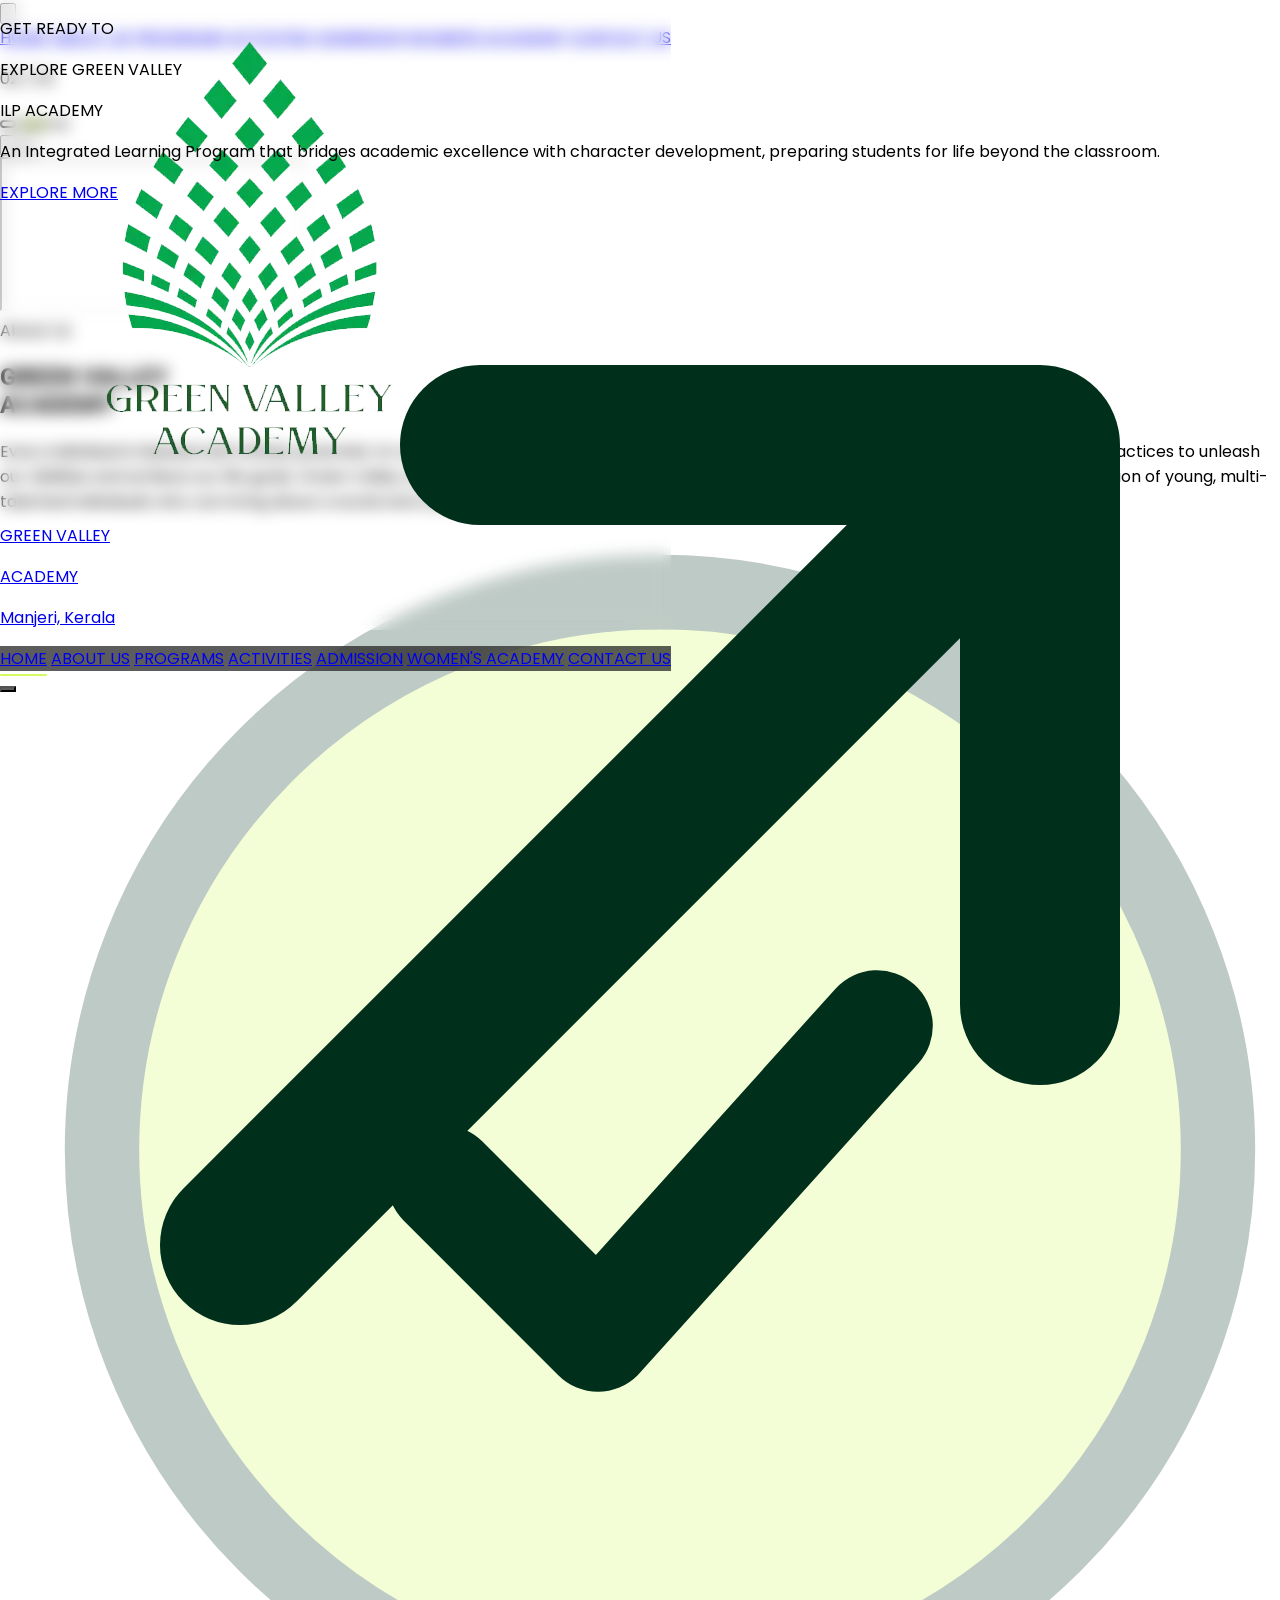
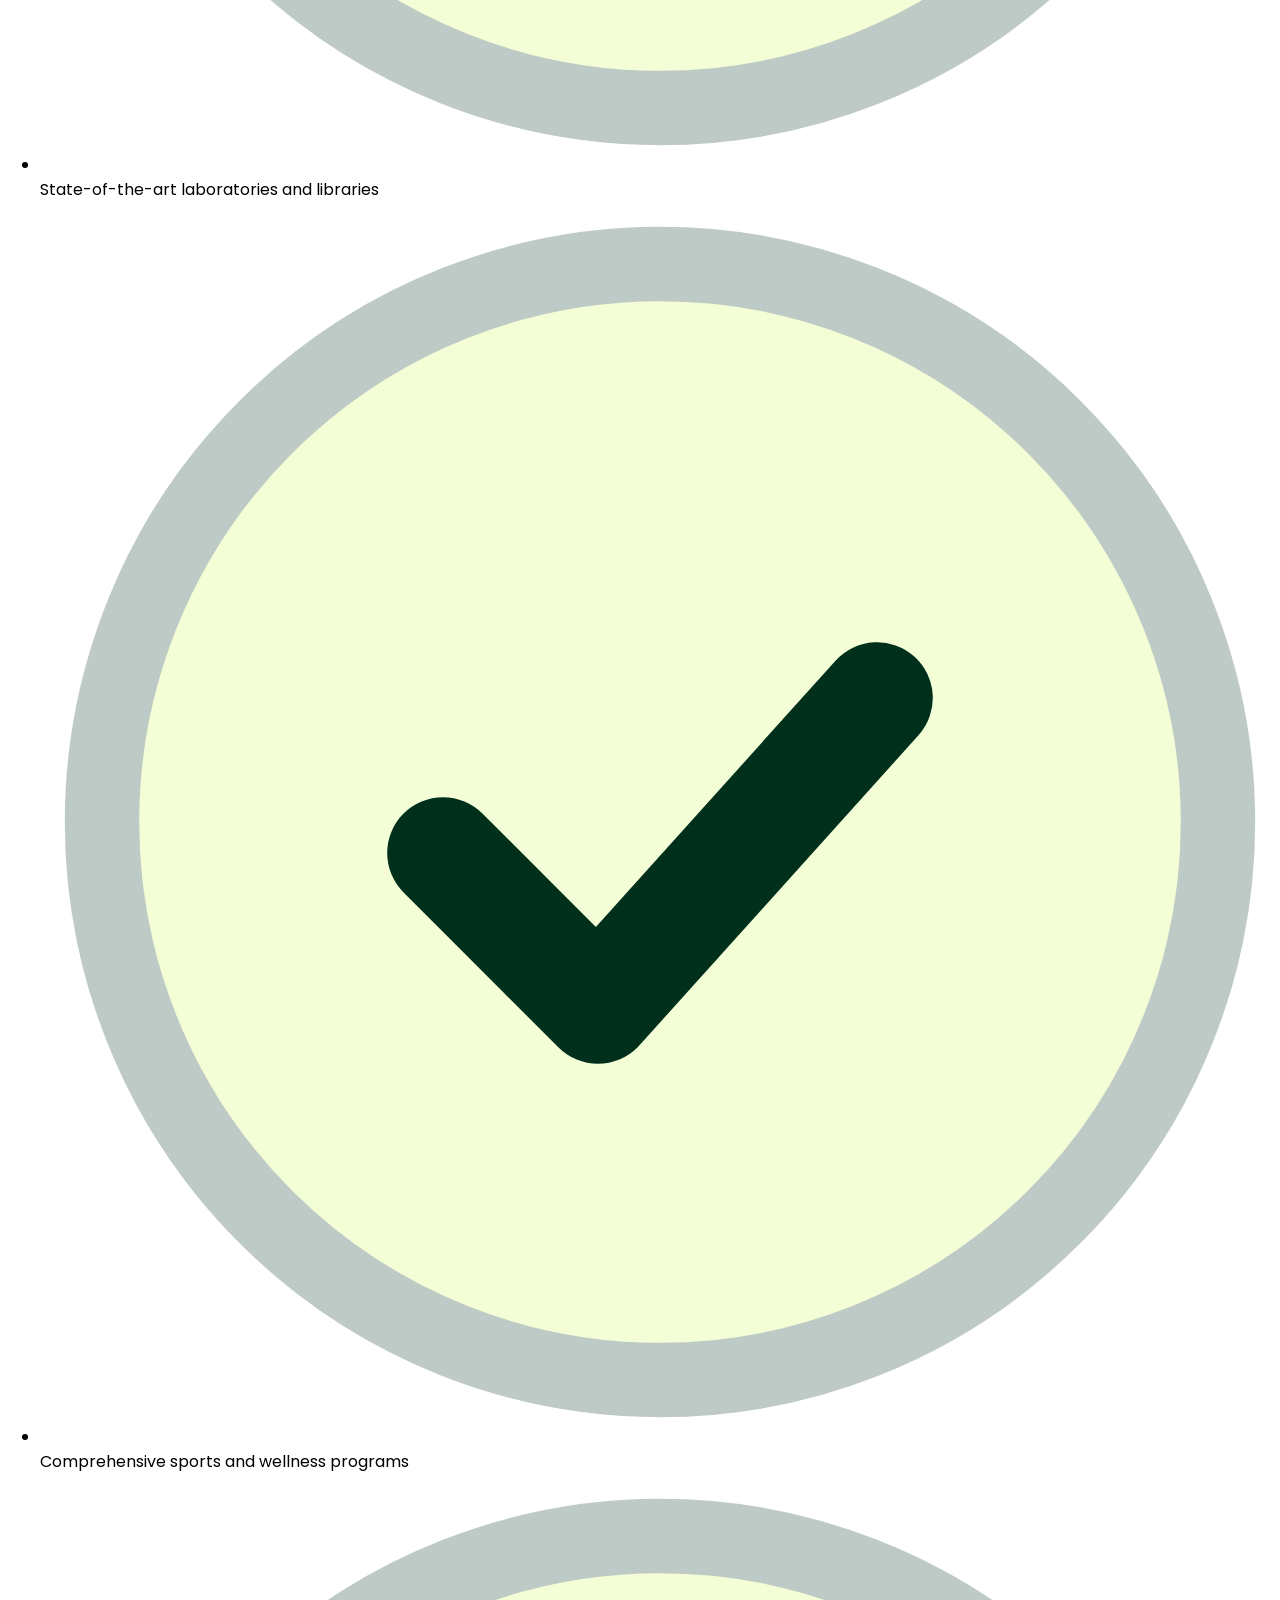
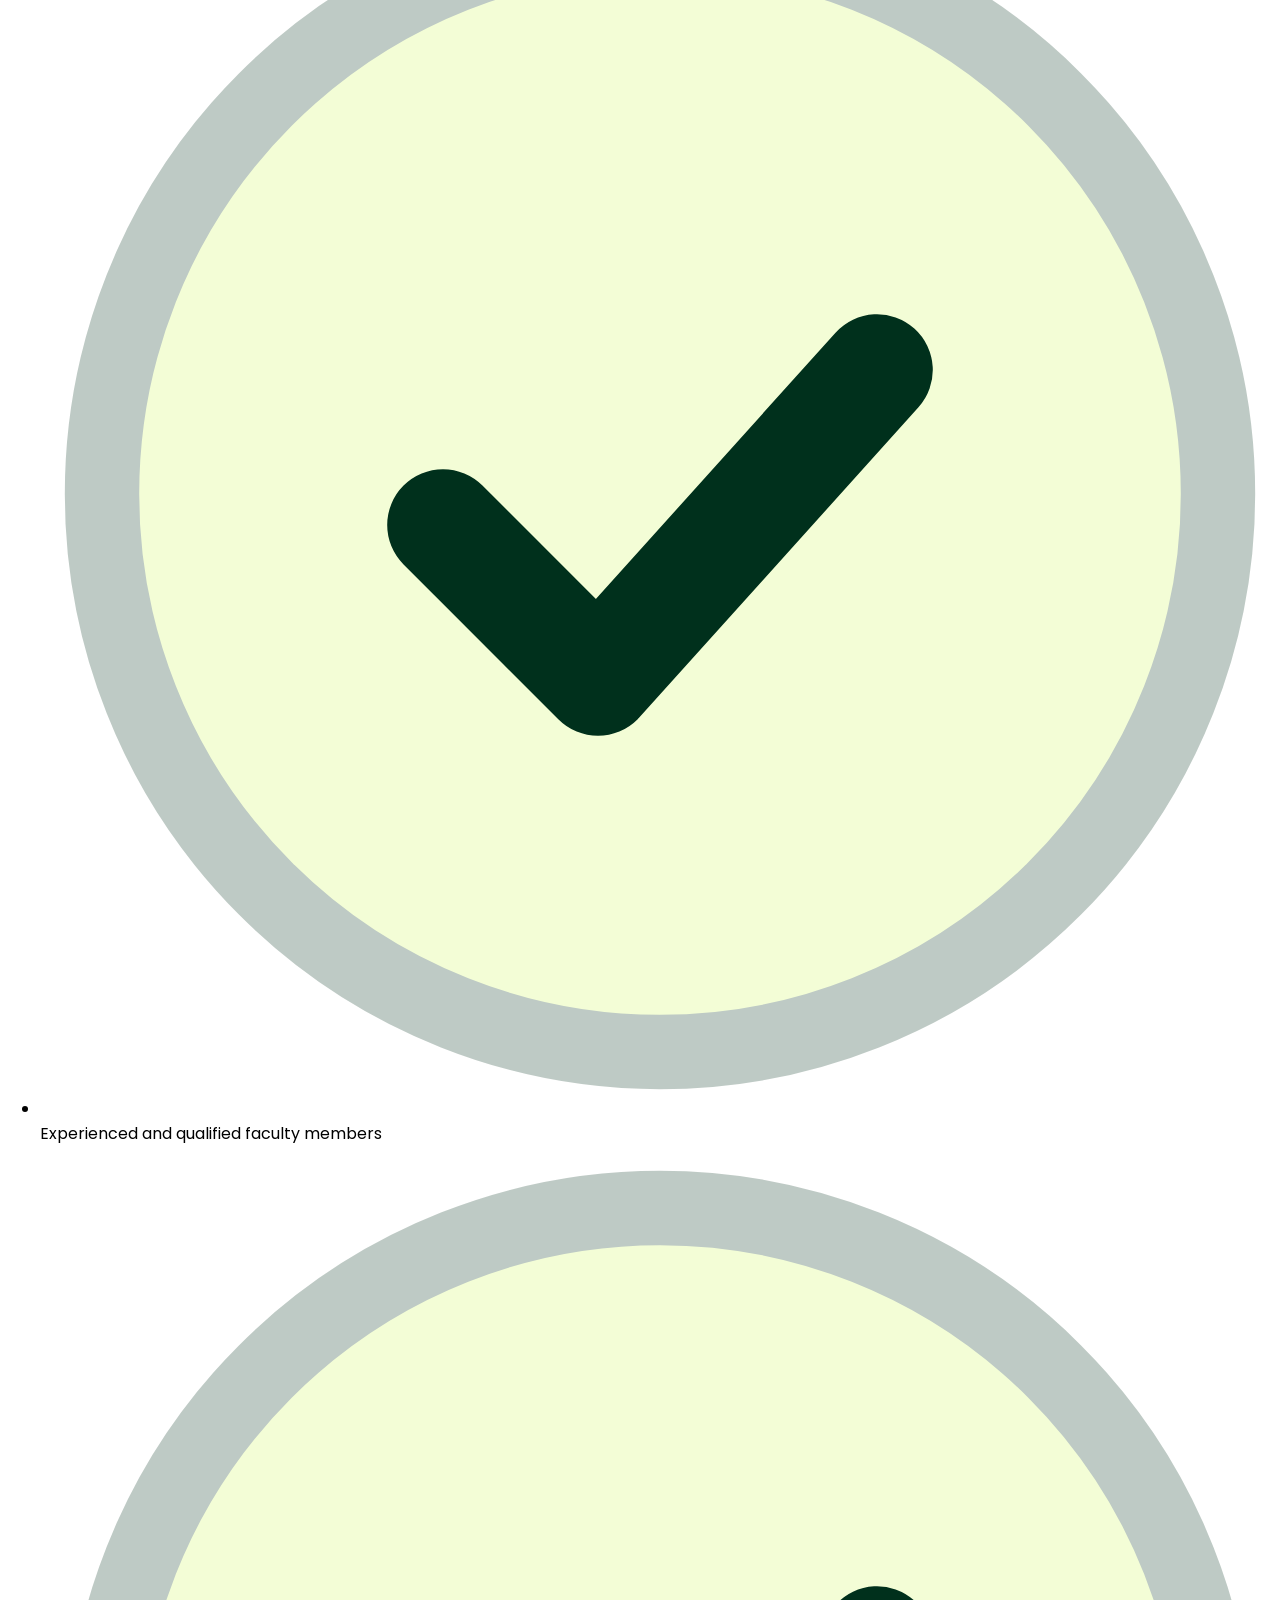
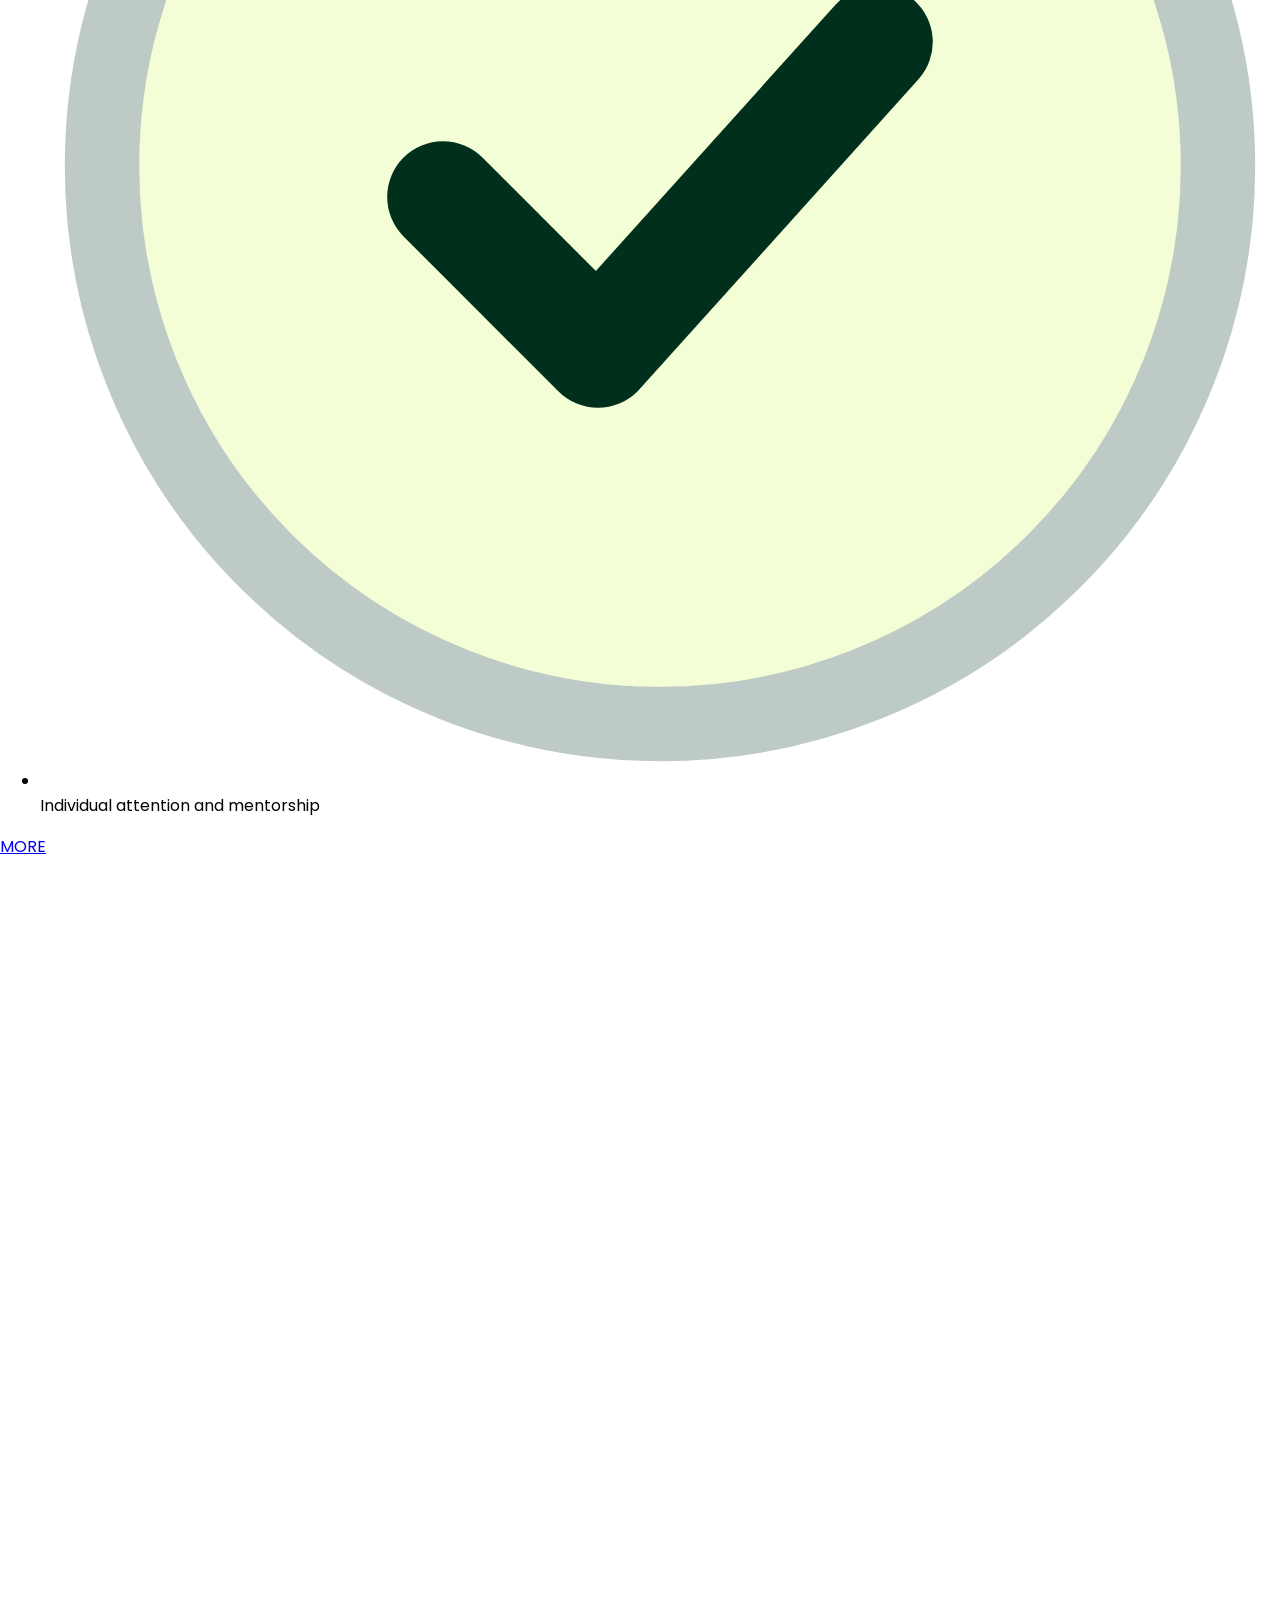
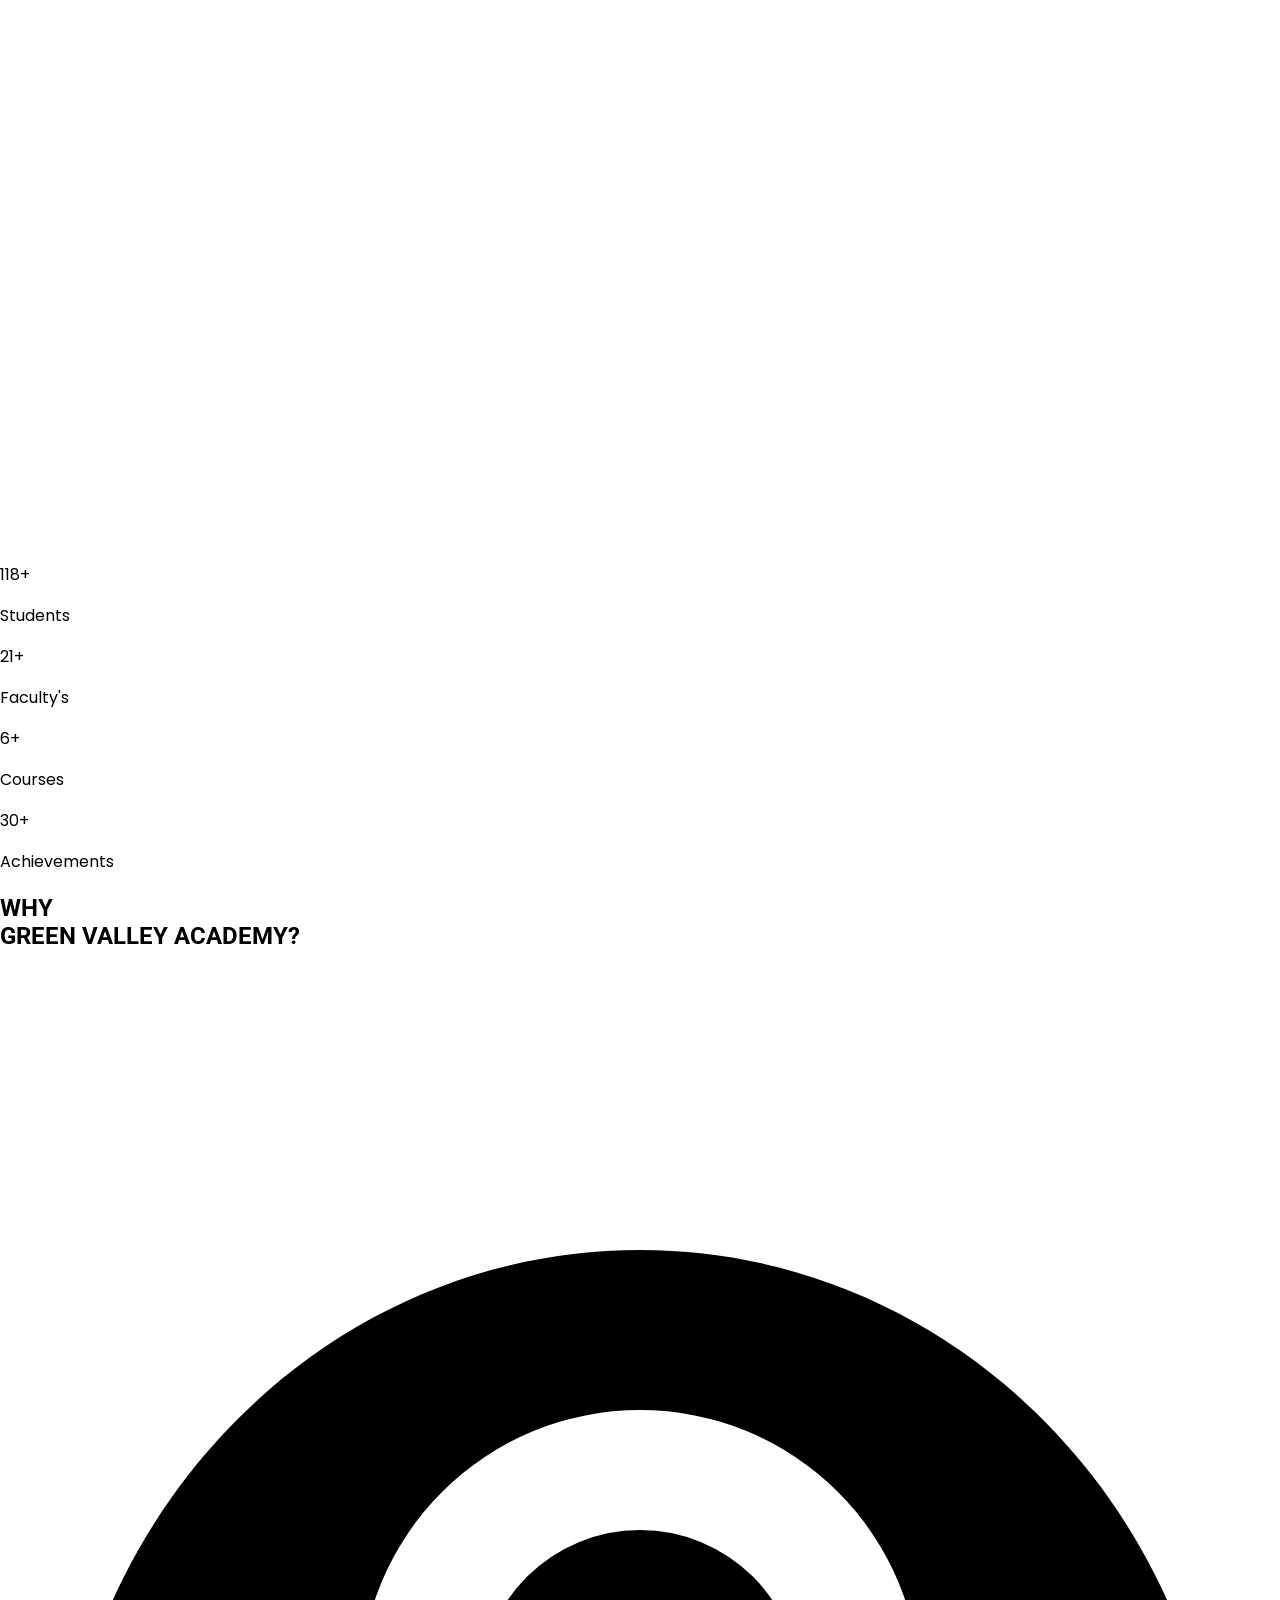
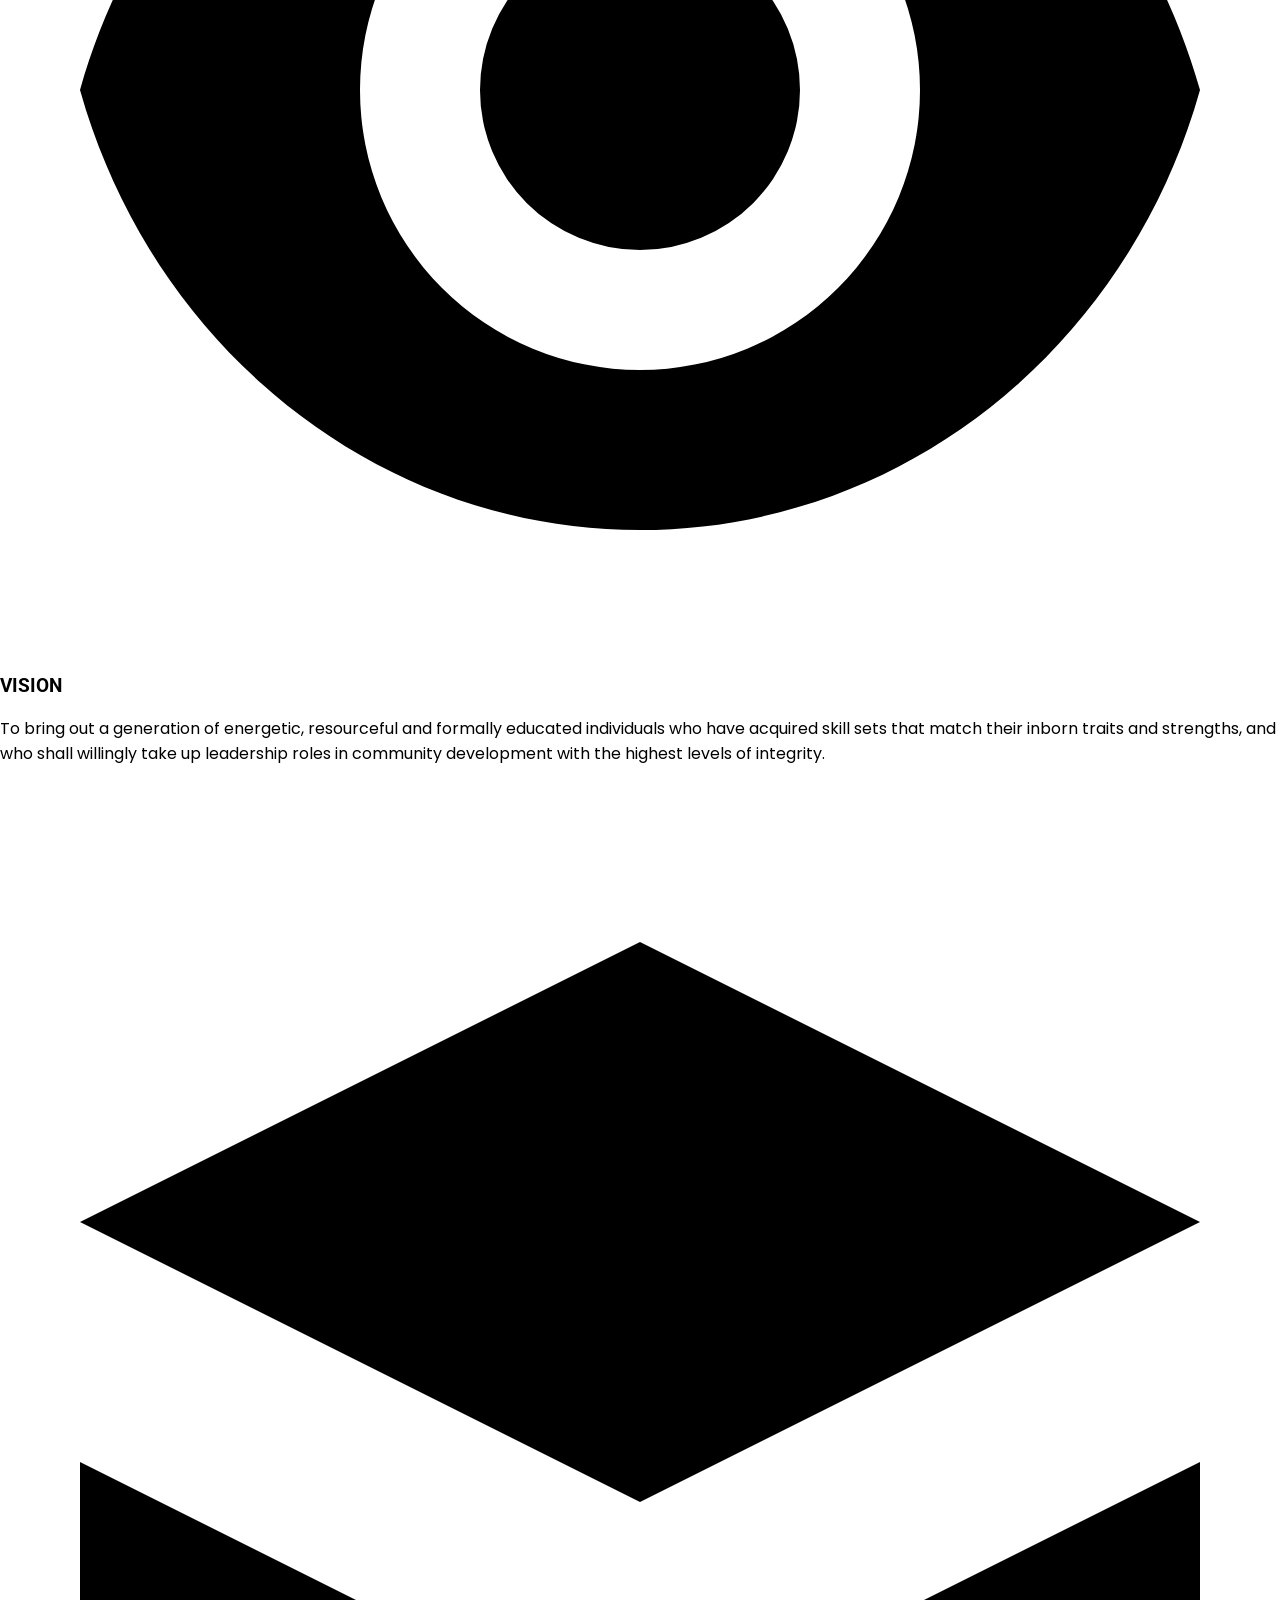
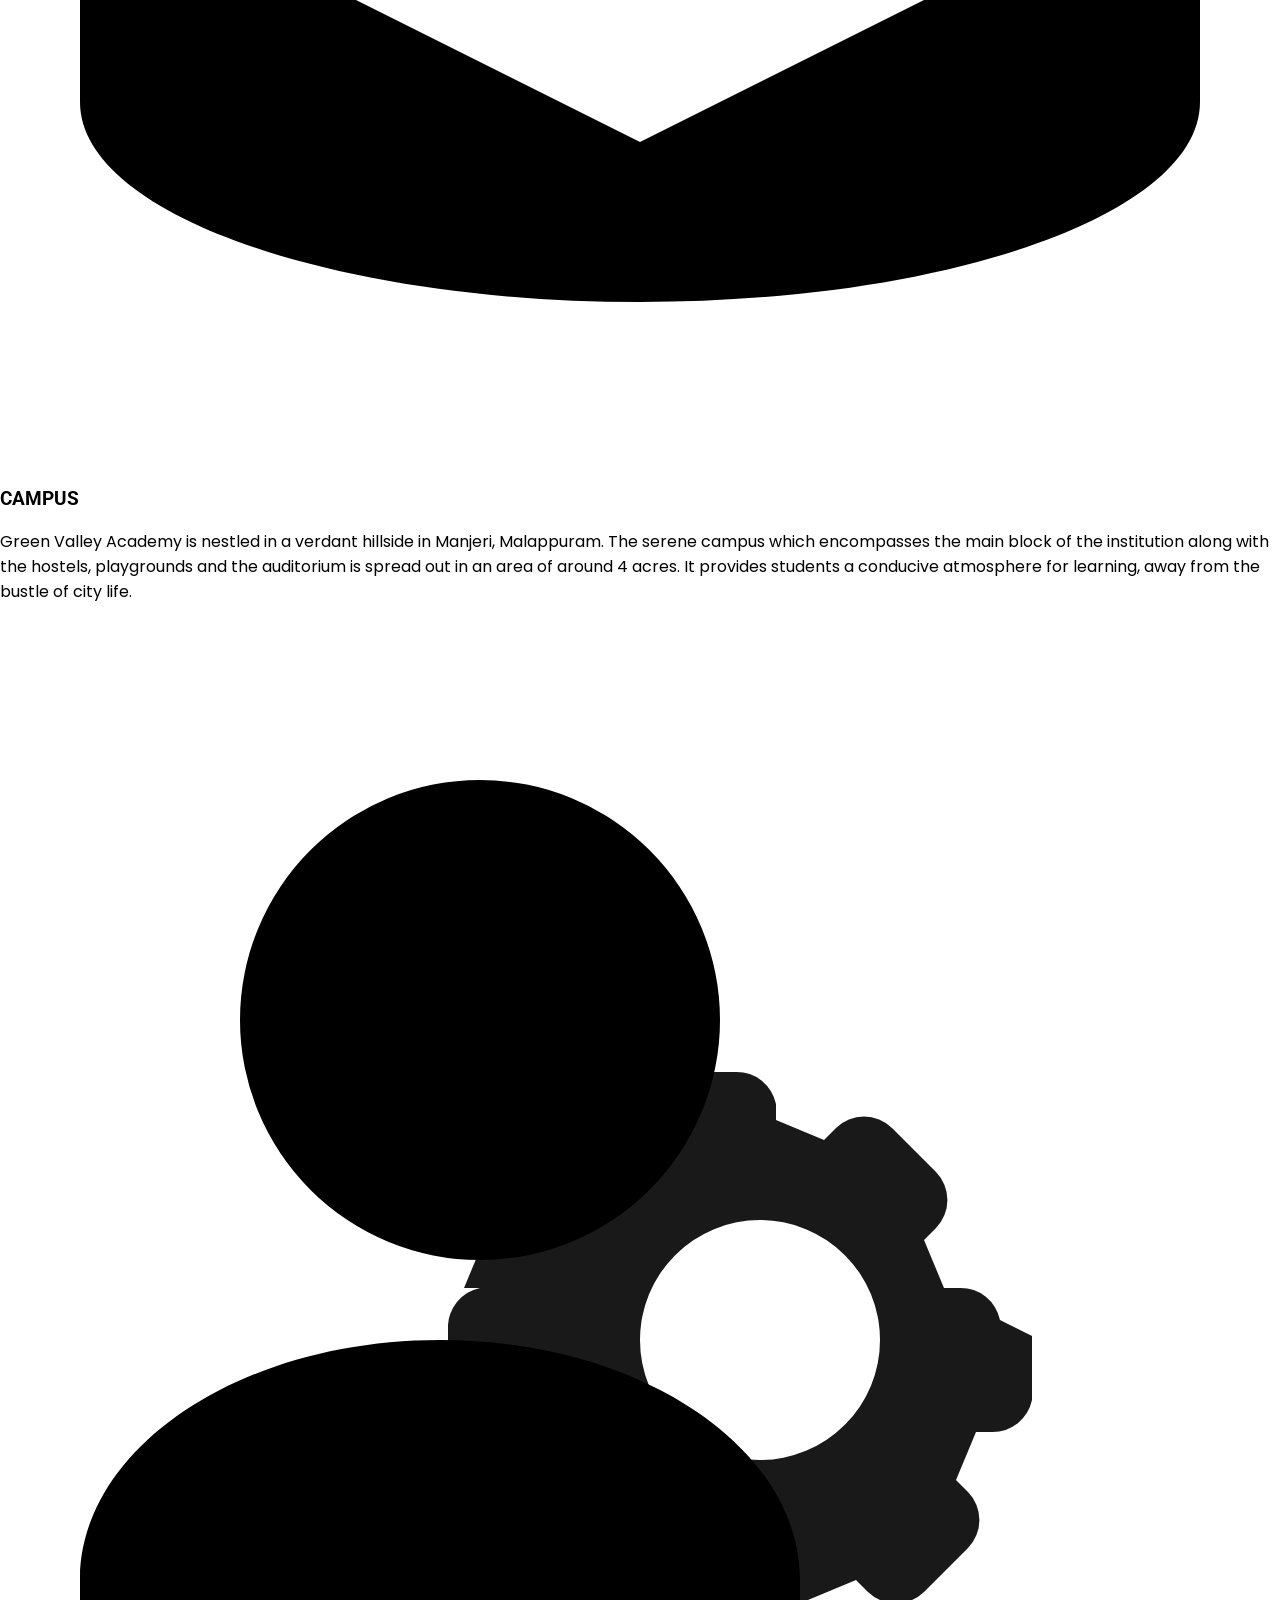
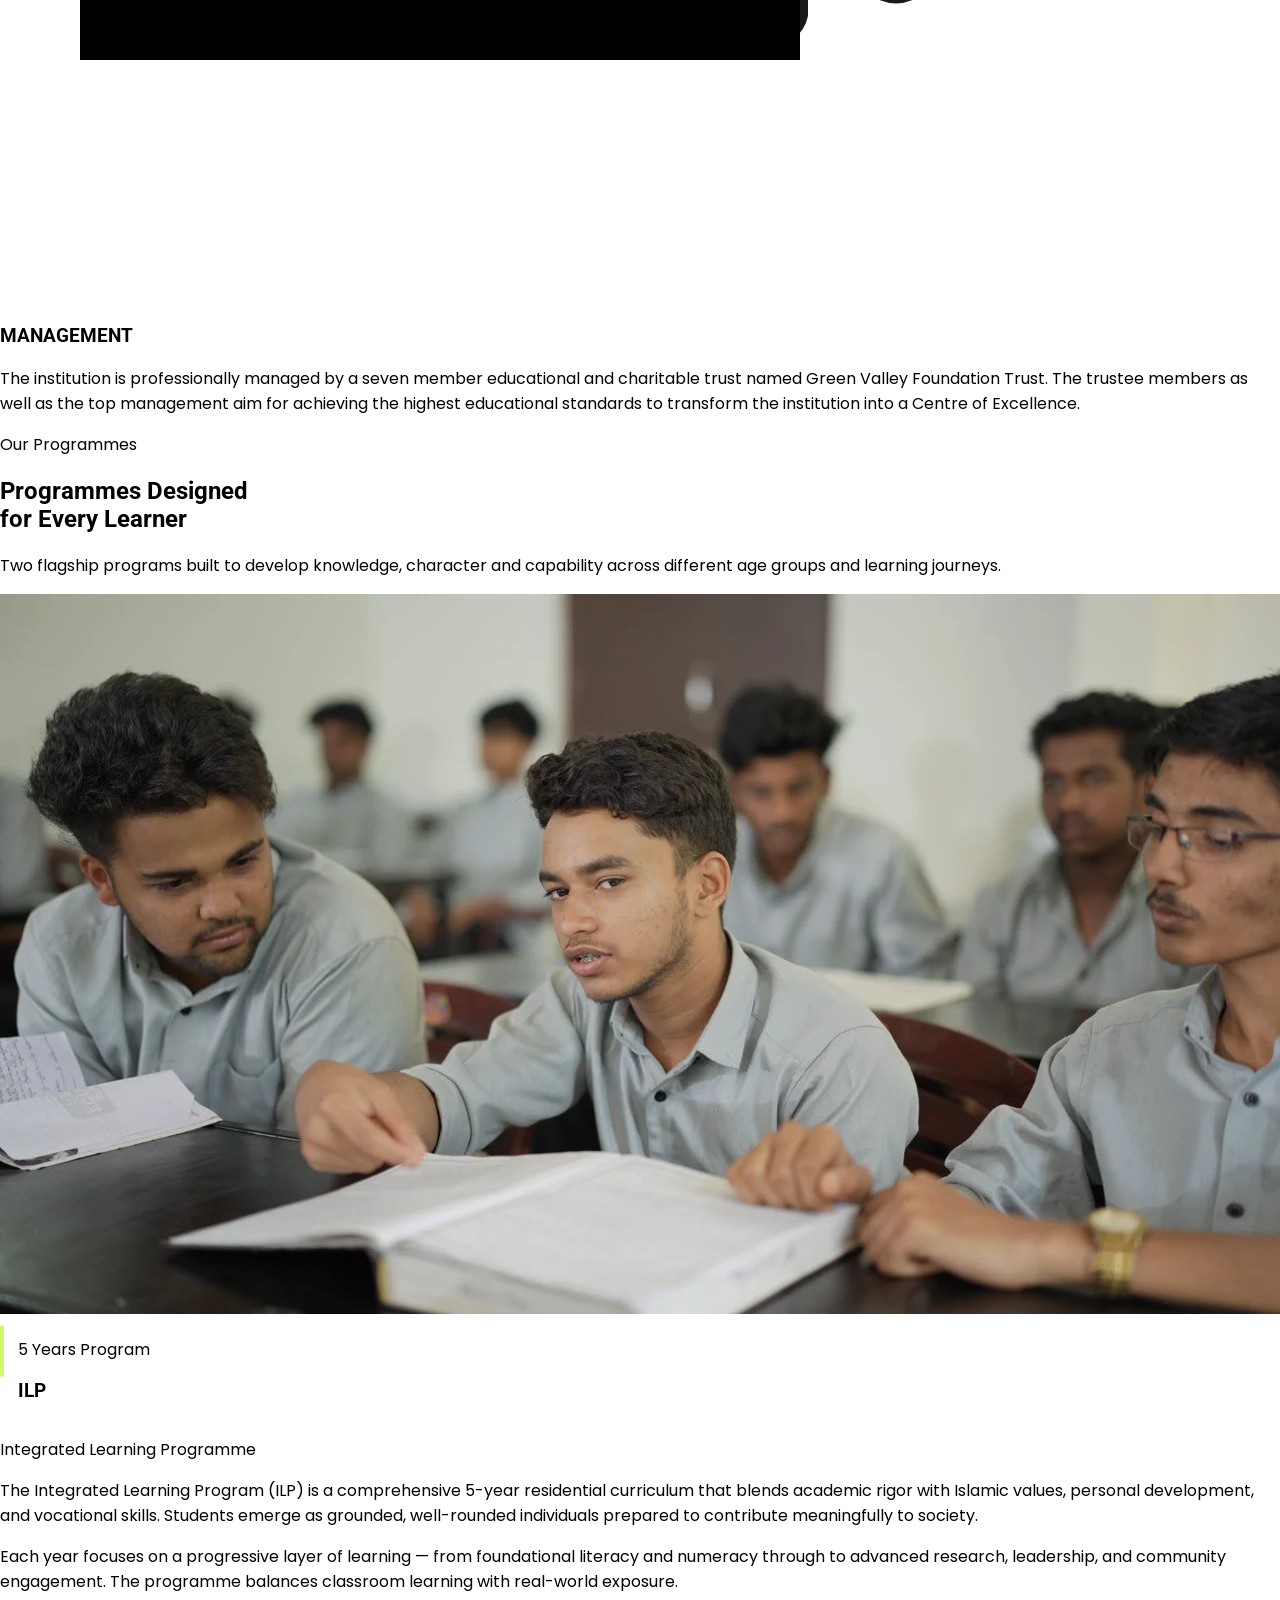
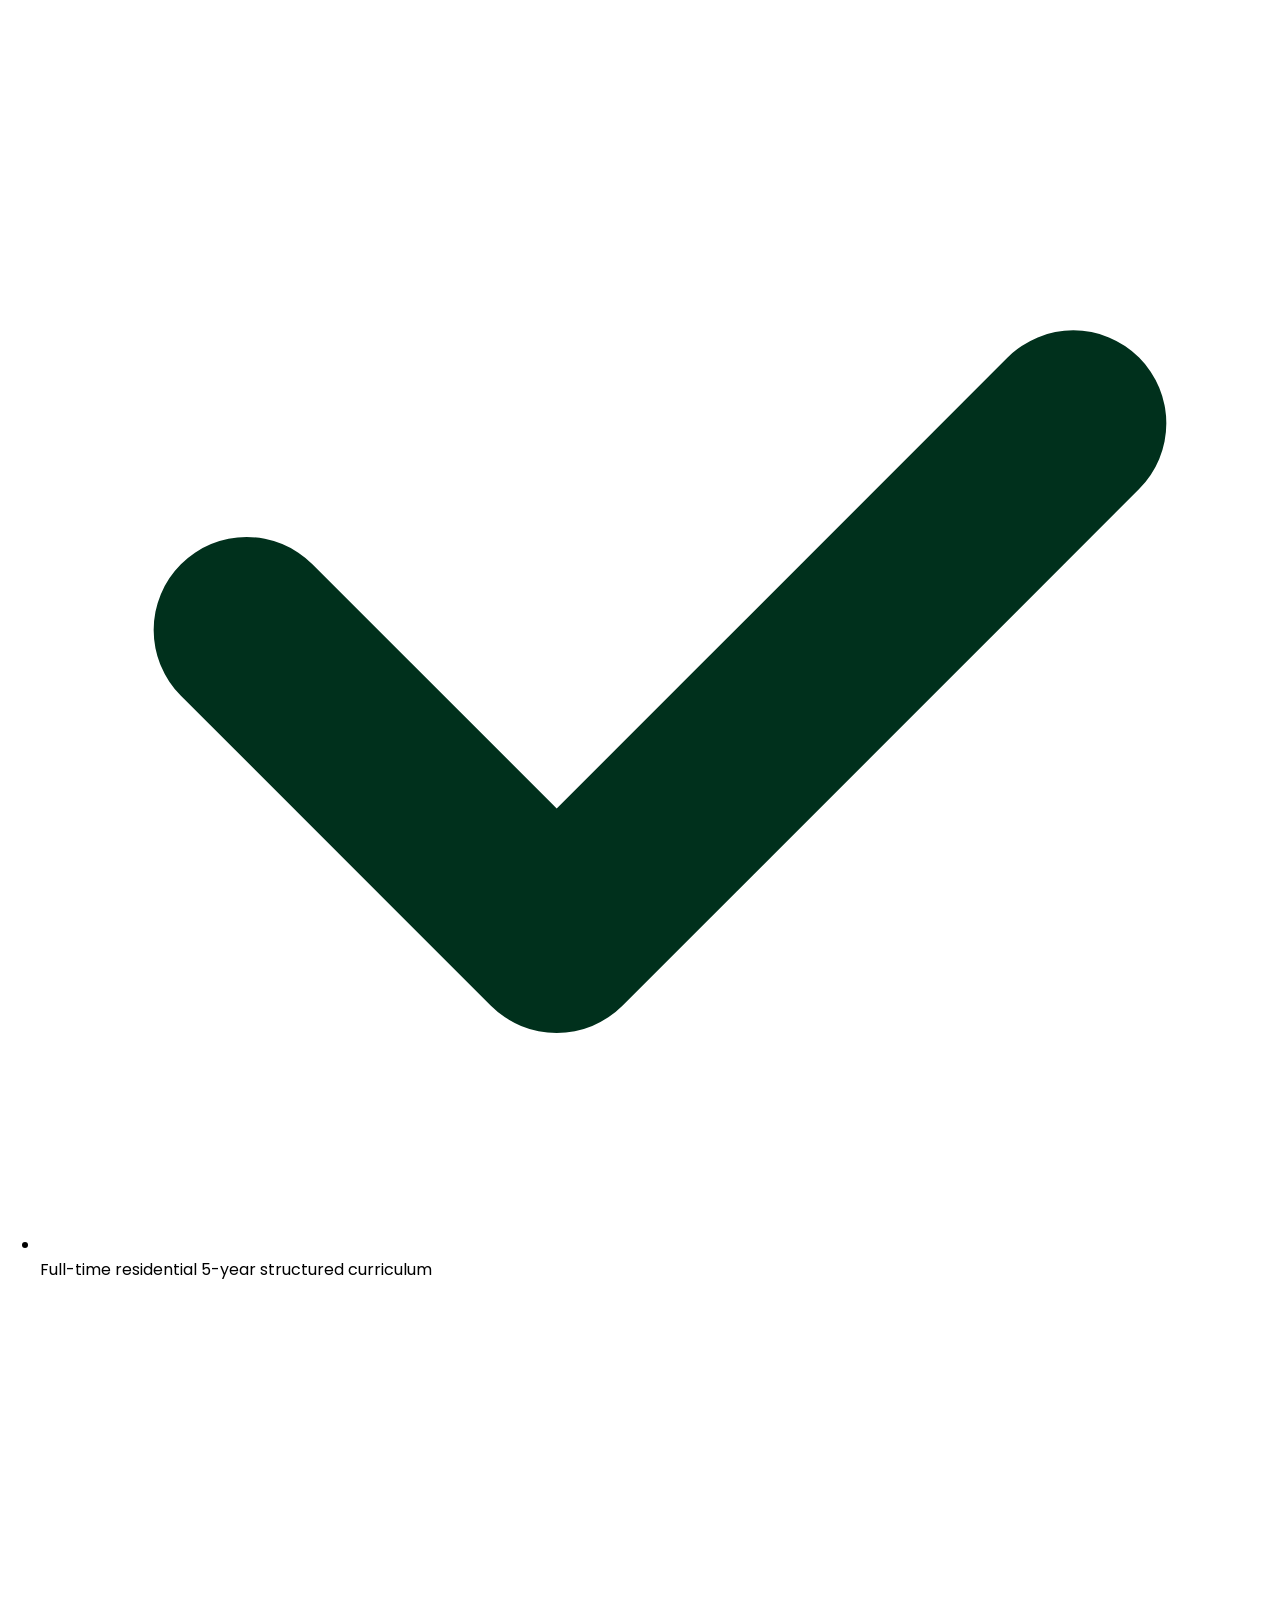
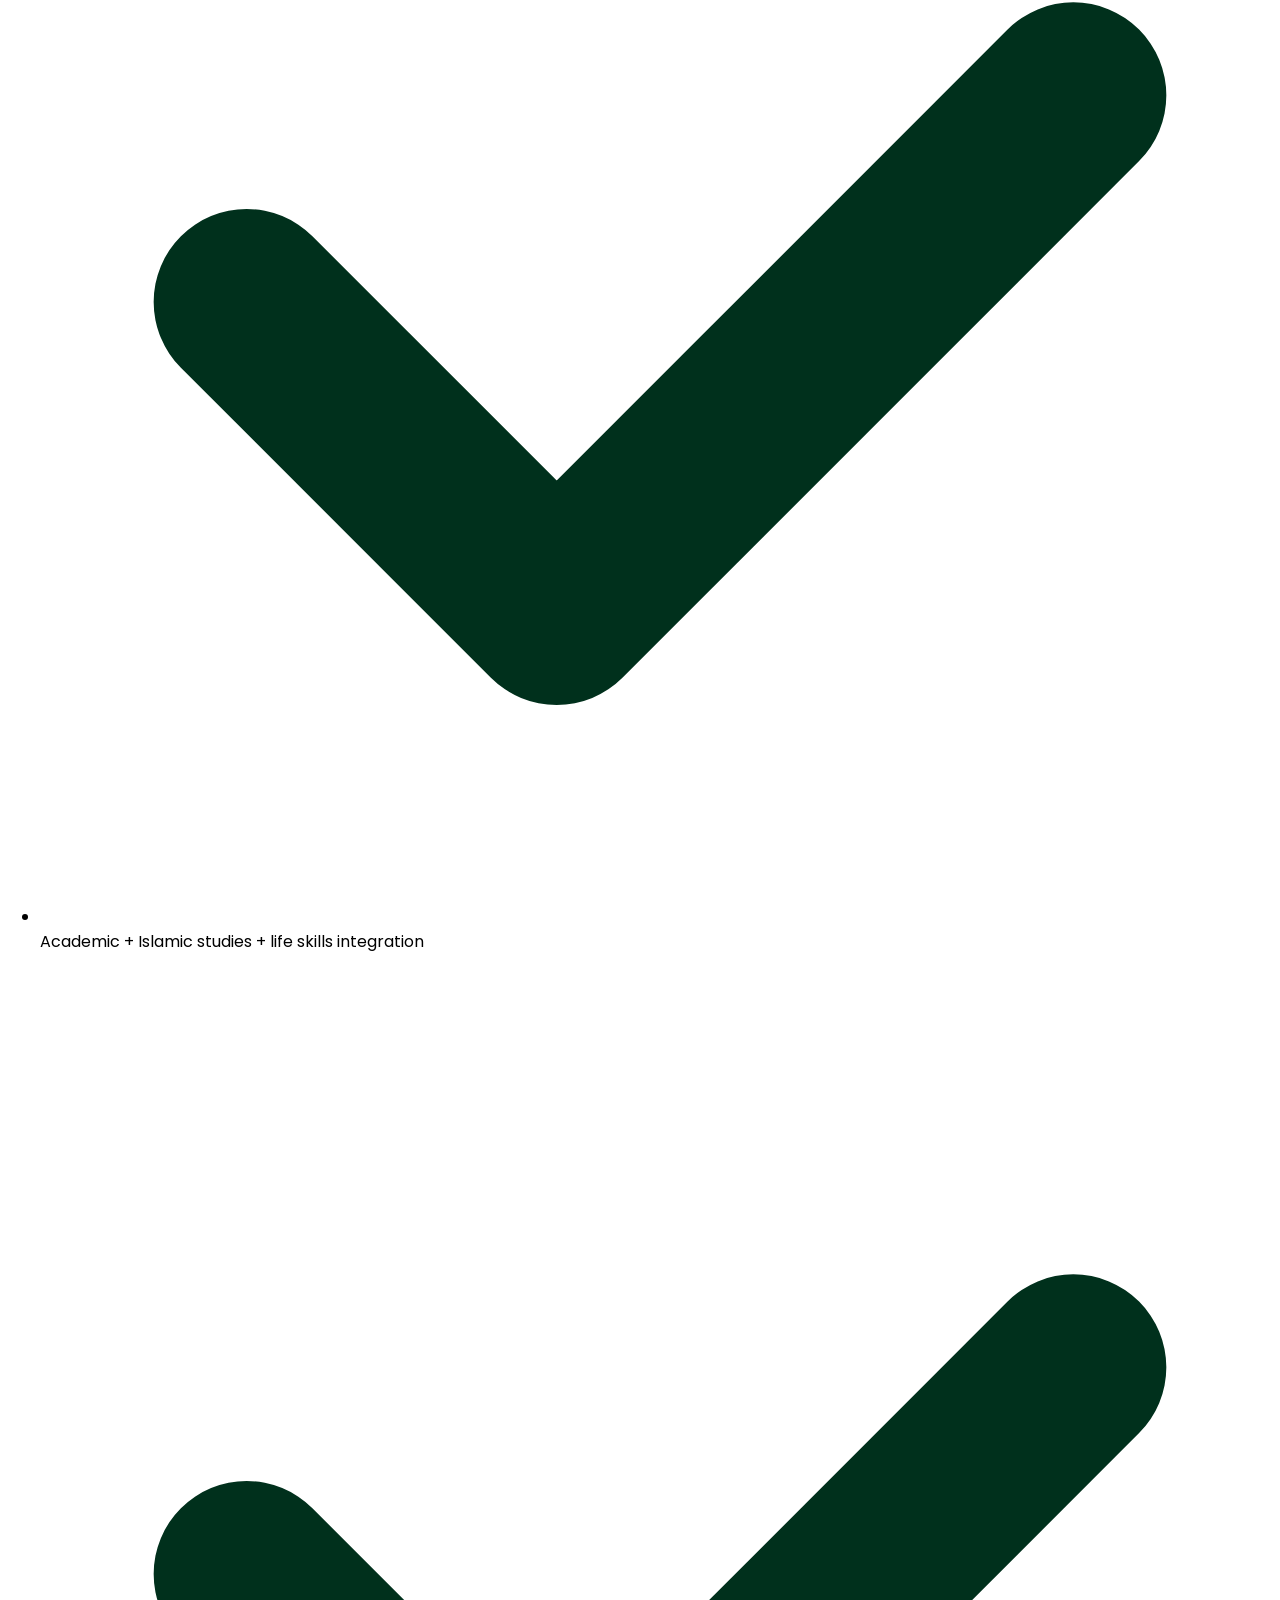
==== commit 97412874: "content updates: all" ====
--- a/index.html
+++ b/index.html
@@ -1,17 +1,23 @@
-<!doctype html>
+<!DOCTYPE html>
 <html lang="en" class="scroll-smooth">
 <head>
     <meta charset="UTF-8"/>
     <meta name="viewport" content="width=device-width, initial-scale=1.0"/>
-    <title>GreenValley Academy — Hero</title>
-    <link rel="icon" type="image/png" href="assets/image/logo/favicon-circle.png"/>
+    <title>GreenValley Academy</title>
+
+    <!-- Favicon -->
+    <link rel="icon" type="image/ico" href="assets/image/ico/favicon-circle.ico"/>
+
+    <!-- Google Fonts: Roboto & Poppins -->
     <link rel="preconnect" href="https://fonts.googleapis.com"/>
     <link rel="preconnect" href="https://fonts.gstatic.com" crossorigin/>
-    <link
-            href="https://fonts.googleapis.com/css2?family=Roboto:wght@400;700;900&family=Poppins:wght@300;400;500;600&display=swap"
-            rel="stylesheet"
-    />
+    <link href="https://fonts.googleapis.com/css2?family=Roboto:wght@400;700;900&family=Poppins:wght@300;400;500;600&display=swap"
+          rel="stylesheet"/>
+
+    <!-- Tailwind CSS via CDN -->
     <script src="https://cdn.tailwindcss.com"></script>
+
+    <!-- Tailwind Configuration -->
     <script>
         tailwind.config = {
             theme: {
@@ -28,809 +34,288 @@
             },
         };
     </script>
-    <style>
-        body {
-            font-family: "Poppins", sans-serif;
-            margin: 0;
-        }
-
-        h1,
-        h2,
-        h3 {
-            font-family: "Roboto", sans-serif;
-        }
-
-        /* ── Slide fade ── */
-        .slide {
-            position: absolute;
-            inset: 0;
-            opacity: 0;
-            transition: opacity 1.1s ease-in-out;
-        }
-
-        .slide.active {
-            opacity: 1;
-        }
-
-        /* ── Progress dots ── */
-        .dot {
-            width: 8px;
-            height: 8px;
-            border-radius: 9999px;
-            background: rgba(255, 255, 255, 0.4);
-            transition: all 0.4s ease;
-            cursor: pointer;
-        }
-
-        .dot.active {
-            width: 28px;
-            background: #d1fb5f;
-        }
-
-        /* ── CTA button hover ── */
-        .cta-btn {
-            transition: background 0.2s ease,
-            letter-spacing 0.2s ease;
-        }
-
-        .cta-btn:hover {
-            background: #1a5c38;
-            letter-spacing: 0.08em;
-        }
-
-        .cta-icon {
-            transition: transform 0.25s ease;
-        }
-
-        .cta-btn:hover .cta-icon {
-            transform: rotate(45deg);
-        }
-
-        /* ── Logo card ── */
-        .logo-card {
-            background: rgba(255, 255, 255, 0.92);
-            backdrop-filter: blur(8px);
-            -webkit-backdrop-filter: blur(8px);
-        }
-
-        /* ── Nav pill ── */
-        .nav-pill {
-            background: rgba(30, 30, 30, 0.72);
-            backdrop-filter: blur(12px);
-            -webkit-backdrop-filter: blur(12px);
-        }
-
-        .home-header {
-            position: fixed;
-        }
-
-        .nav-link {
-            position: relative;
-            padding-bottom: 4px;
-        }
-
-        .nav-link.active::after {
-            content: "";
-            position: absolute;
-            bottom: -2px;
-            left: 0;
-            right: 0;
-            height: 2px;
-            background: #d1fb5f;
-            border-radius: 2px;
-        }
-
-        /* ── Slide-up text animation ── */
-        @keyframes slideUp {
-            from {
-                opacity: 0;
-                transform: translateY(28px);
-            }
-            to {
-                opacity: 1;
-                transform: translateY(0);
-            }
-        }
-
-        .slide.active .animate-up {
-            animation: slideUp 0.75s ease forwards;
-        }
-
-        .slide.active .animate-up:nth-child(1) {
-            animation-delay: 0.1s;
-            opacity: 0;
-        }
-
-        .slide.active .animate-up:nth-child(2) {
-            animation-delay: 0.25s;
-            opacity: 0;
-        }
-
-        .slide.active .animate-up:nth-child(3) {
-            animation-delay: 0.4s;
-            opacity: 0;
-        }
-
-        .slide.active .animate-up:nth-child(4) {
-            animation-delay: 0.55s;
-            opacity: 0;
-        }
-
-        .slide.active .animate-up:nth-child(5) {
-            animation-delay: 0.7s;
-            opacity: 0;
-        }
-
-        @media (max-width: 767px) {
-            #mob-menu {
-                background: #00301c;
-                backdrop-filter: none;
-                -webkit-backdrop-filter: none;
-            }
-        }
-    </style>
+
+    <!-- Custom CSS Styles -->
+    <link rel="stylesheet" href="./assets/css/index.css">
+
 </head>
+
 <body class="bg-black">
-<!-- ═══════════════════════════════════════════
-   HERO CAROUSEL
-═══════════════════════════════════════════ -->
-<section
-        class="relative w-full h-screen min-h-[560px] overflow-hidden"
-        aria-label="Hero carousel"
->
+<!-- ==========================================
+     HERO CAROUSEL SECTION
+=========================================== -->
+<section class="relative w-full h-screen min-h-[560px] overflow-hidden" aria-label="Hero carousel">
+
     <!-- ── SLIDES ── -->
 
-    <!-- Slide 1: Women's Academy (Library) -->
+    <!-- Slide 1: General Academy Overview -->
     <div class="slide active" role="group" aria-label="Slide 1 of 3">
-        <div
-                class="absolute inset-0 bg-cover bg-center bg-no-repeat"
-                style="background-image: url(&quot;assets/image/hero1.png&quot;)"
-        ></div>
-        <div
-                class="absolute inset-0 bg-gradient-to-r from-black/75 via-black/40 to-transparent"
-        ></div>
-        <div
-                class="absolute inset-0 bg-gradient-to-t from-black/50 via-transparent to-transparent"
-        ></div>
-        <div
-                class="relative h-full max-w-7xl mx-auto px-5 sm:px-8 md:px-12 flex flex-col justify-center pt-24 pb-24"
-        >
+        <div class="absolute inset-0 bg-cover bg-center bg-no-repeat"
+             style="background-image: url('assets/image/home/hero1.webp')"></div>
+        <div class="absolute inset-0 bg-gradient-to-r from-black/75 via-black/40 to-transparent"></div>
+        <div class="absolute inset-0 bg-gradient-to-t from-black/50 via-transparent to-transparent"></div>
+
+        <div class="relative h-full max-w-7xl mx-auto px-5 sm:px-8 md:px-12 flex flex-col justify-center pt-24 pb-24">
             <div class="max-w-xl lg:max-w-2xl">
-                <p
-                        class="animate-up text-white font-heading font-black text-3xl sm:text-4xl md:text-5xl lg:text-6xl leading-[1.08] tracking-tight mb-0"
-                >
-                    GET READY TO
-                </p>
-                <p
-                        class="animate-up text-white font-heading font-black text-3xl sm:text-4xl md:text-5xl lg:text-6xl leading-[1.08] tracking-tight"
-                >
-                    EXPLORE <span class="text-secondary">GREEN VALLEY</span>
-                </p>
-                <p
-                        class="animate-up text-secondary font-heading font-black text-3xl sm:text-4xl md:text-5xl lg:text-6xl leading-[1.08] tracking-tight mb-5"
-                >
-                    ACADEMY MANJERI
-                </p>
-                <p
-                        class="animate-up text-white/70 text-sm sm:text-base font-light leading-relaxed max-w-sm sm:max-w-md mb-8"
-                >
-                    Rooted in Manjeri's heartland, GreenValley Academy stands as a
-                    beacon of quality education — where tradition meets innovation
-                    across every discipline.
+                <p class="animate-up text-white font-heading font-black text-3xl sm:text-4xl md:text-5xl lg:text-6xl leading-[1.08] tracking-tight mb-0">
+                    GET READY TO</p>
+                <p class="animate-up text-white font-heading font-black text-3xl sm:text-4xl md:text-5xl lg:text-6xl leading-[1.08] tracking-tight">
+                    EXPLORE <span class="text-secondary">GREEN VALLEY</span></p>
+                <p class="animate-up text-secondary font-heading font-black text-3xl sm:text-4xl md:text-5xl lg:text-6xl leading-[1.08] tracking-tight mb-5">
+                    ACADEMY MANJERI</p>
+                <p class="animate-up text-white/70 text-sm sm:text-base font-light leading-relaxed max-w-sm sm:max-w-md mb-8">
+                    Rooted in Manjeri's heartland, GreenValley Academy stands as a beacon of quality education — where
+                    tradition meets innovation across every discipline.
                 </p>
                 <div class="animate-up flex items-center gap-3">
-                    <button
-                            class="cta-btn flex items-center gap-3 bg-primary text-white font-heading font-bold text-sm sm:text-base px-6 sm:px-8 py-3 sm:py-3.5 rounded-full"
-                    >
+                    <a href="./about.html"
+                       class="cta-btn flex items-center gap-3 bg-primary text-white font-heading font-bold text-sm sm:text-base px-6 sm:px-8 py-3 sm:py-3.5 rounded-full">
                         EXPLORE MORE
-                        <span
-                                class="cta-icon w-8 h-8 sm:w-9 sm:h-9 rounded-full bg-secondary flex items-center justify-center flex-shrink-0"
-                        >
-                  <svg
-                          class="w-4 h-4"
-                          viewBox="0 0 16 16"
-                          fill="none"
-                          aria-hidden="true"
-                  >
-                    <path
-                            d="M3 13L13 3M13 3H6M13 3v7"
-                            stroke="#00301C"
-                            stroke-width="2"
-                            stroke-linecap="round"
-                            stroke-linejoin="round"
-                    />
-                  </svg>
-                </span>
-                    </button>
-                </div>
-            </div>
-        </div>
-    </div>
-
-    <!-- Slide 2: ILP Academy (Male students library) -->
+                        <span class="cta-icon w-8 h-8 sm:w-9 sm:h-9 rounded-full bg-secondary flex items-center justify-center flex-shrink-0">
+                            <svg class="w-4 h-4" viewBox="0 0 16 16" fill="none" aria-hidden="true">
+                              <path d="M3 13L13 3M13 3H6M13 3v7" stroke="#00301C" stroke-width="2"
+                                    stroke-linecap="round"
+                                    stroke-linejoin="round"/>
+                            </svg>
+                          </span>
+                    </a>
+                </div>
+            </div>
+        </div>
+    </div>
+
+    <!-- Slide 2: ILP Academy -->
     <div class="slide" role="group" aria-label="Slide 2 of 3">
-        <div
-                class="absolute inset-0 bg-cover bg-center bg-no-repeat"
-                style="background-image: url(&quot;assets/image/hero3.jpg&quot;)"
-        ></div>
-        <div
-                class="absolute inset-0 bg-gradient-to-r from-black/75 via-black/40 to-transparent"
-        ></div>
-        <div
-                class="absolute inset-0 bg-gradient-to-t from-black/50 via-transparent to-transparent"
-        ></div>
-        <div
-                class="relative h-full max-w-7xl mx-auto px-5 sm:px-8 md:px-12 flex flex-col justify-center pt-24 pb-24"
-        >
+        <div class="absolute inset-0 bg-cover bg-center bg-no-repeat"
+             style="background-image: url('assets/image/home/hero2.webp')"></div>
+        <div class="absolute inset-0 bg-gradient-to-r from-black/75 via-black/40 to-transparent"></div>
+        <div class="absolute inset-0 bg-gradient-to-t from-black/50 via-transparent to-transparent"></div>
+
+        <div class="relative h-full max-w-7xl mx-auto px-5 sm:px-8 md:px-12 flex flex-col justify-center pt-24 pb-24">
             <div class="max-w-xl lg:max-w-2xl">
-                <p
-                        class="animate-up text-white font-heading font-black text-3xl sm:text-4xl md:text-5xl lg:text-6xl leading-[1.08] tracking-tight mb-0"
-                >
-                    GET READY TO
-                </p>
-                <p
-                        class="animate-up text-white font-heading font-black text-3xl sm:text-4xl md:text-5xl lg:text-6xl leading-[1.08] tracking-tight"
-                >
-                    EXPLORE <span class="text-secondary">GREEN VALLEY</span>
-                </p>
-                <p
-                        class="animate-up text-secondary font-heading font-black text-3xl sm:text-4xl md:text-5xl lg:text-6xl leading-[1.08] tracking-tight mb-5"
-                >
-                    ILP ACADEMY
-                </p>
-                <p
-                        class="animate-up text-white/70 text-sm sm:text-base font-light leading-relaxed max-w-sm sm:max-w-md mb-8"
-                >
-                    An Integrated Learning Programme that bridges academic excellence
-                    with character development, preparing students for life beyond the
-                    classroom.
+                <p class="animate-up text-white font-heading font-black text-3xl sm:text-4xl md:text-5xl lg:text-6xl leading-[1.08] tracking-tight mb-0">
+                    GET READY TO</p>
+                <p class="animate-up text-white font-heading font-black text-3xl sm:text-4xl md:text-5xl lg:text-6xl leading-[1.08] tracking-tight">
+                    EXPLORE <span class="text-secondary">GREEN VALLEY</span></p>
+                <p class="animate-up text-secondary font-heading font-black text-3xl sm:text-4xl md:text-5xl lg:text-6xl leading-[1.08] tracking-tight mb-5">
+                    ILP ACADEMY</p>
+                <p class="animate-up text-white/70 text-sm sm:text-base font-light leading-relaxed max-w-sm sm:max-w-md mb-8">
+                    An Integrated Learning Program that bridges academic excellence with character development,
+                    preparing students for life beyond the classroom.
                 </p>
                 <div class="animate-up flex items-center gap-3">
-                    <button
-                            class="cta-btn flex items-center gap-3 bg-primary text-white font-heading font-bold text-sm sm:text-base px-6 sm:px-8 py-3 sm:py-3.5 rounded-full"
-                    >
+                    <a href="./programmes.html"
+                       class="cta-btn flex items-center gap-3 bg-primary text-white font-heading font-bold text-sm sm:text-base px-6 sm:px-8 py-3 sm:py-3.5 rounded-full">
                         EXPLORE MORE
-                        <span
-                                class="cta-icon w-8 h-8 sm:w-9 sm:h-9 rounded-full bg-secondary flex items-center justify-center flex-shrink-0"
-                        >
-                  <svg
-                          class="w-4 h-4"
-                          viewBox="0 0 16 16"
-                          fill="none"
-                          aria-hidden="true"
-                  >
-                    <path
-                            d="M3 13L13 3M13 3H6M13 3v7"
-                            stroke="#00301C"
-                            stroke-width="2"
-                            stroke-linecap="round"
-                            stroke-linejoin="round"
-                    />
-                  </svg>
-                </span>
-                    </button>
-                </div>
-            </div>
-        </div>
-    </div>
-
-    <!-- Slide 3: Main Campus Building -->
+                        <span class="cta-icon w-8 h-8 sm:w-9 sm:h-9 rounded-full bg-secondary flex items-center justify-center flex-shrink-0">
+                            <svg class="w-4 h-4" viewBox="0 0 16 16" fill="none" aria-hidden="true">
+                              <path d="M3 13L13 3M13 3H6M13 3v7" stroke="#00301C" stroke-width="2"
+                                    stroke-linecap="round"
+                                    stroke-linejoin="round"/>
+                            </svg>
+                        </span>
+                    </a>
+                </div>
+            </div>
+        </div>
+    </div>
+
+    <!-- Slide 3: Women's Academy -->
     <div class="slide" role="group" aria-label="Slide 3 of 3">
-        <div
-                class="absolute inset-0 bg-cover bg-center bg-no-repeat"
-                style="
-            background-image: url(&quot;assets/image/hero2imgimg.jpg&quot;);
-          "
-        ></div>
-        <div
-                class="absolute inset-0 bg-gradient-to-r from-black/75 via-black/40 to-transparent"
-        ></div>
-        <div
-                class="absolute inset-0 bg-gradient-to-t from-black/50 via-transparent to-transparent"
-        ></div>
-        <div
-                class="relative h-full max-w-7xl mx-auto px-5 sm:px-8 md:px-12 flex flex-col justify-center pt-24 pb-24"
-        >
+        <div class="absolute inset-0 bg-cover bg-center bg-no-repeat"
+             style="background-image: url('assets/image/home/hero3.webp');"></div>
+        <div class="absolute inset-0 bg-gradient-to-r from-black/75 via-black/40 to-transparent"></div>
+        <div class="absolute inset-0 bg-gradient-to-t from-black/50 via-transparent to-transparent"></div>
+
+        <div class="relative h-full max-w-7xl mx-auto px-5 sm:px-8 md:px-12 flex flex-col justify-center pt-24 pb-24">
             <div class="max-w-xl lg:max-w-2xl">
-                <p
-                        class="animate-up text-white font-heading font-black text-3xl sm:text-4xl md:text-5xl lg:text-6xl leading-[1.08] tracking-tight mb-0"
-                >
-                    GET READY TO
-                </p>
-                <p
-                        class="animate-up text-white font-heading font-black text-3xl sm:text-4xl md:text-5xl lg:text-6xl leading-[1.08] tracking-tight"
-                >
-                    EXPLORE <span class="text-secondary">GREEN VALLEY</span>
-                </p>
-                <p
-                        class="animate-up text-secondary font-heading font-black text-3xl sm:text-4xl md:text-5xl lg:text-6xl leading-[1.08] tracking-tight mb-5"
-                >
-                    WOMEN'S ACADEMY
-                </p>
-                <p
-                        class="animate-up text-white/70 text-sm sm:text-base font-light leading-relaxed max-w-sm sm:max-w-md mb-8"
-                >
-                    Empowering young women with knowledge, values, and vision. A
-                    premier institution dedicated to holistic excellence for the next
-                    generation of women leaders.
+                <p class="animate-up text-white font-heading font-black text-3xl sm:text-4xl md:text-5xl lg:text-6xl leading-[1.08] tracking-tight mb-0">
+                    GET READY TO</p>
+                <p class="animate-up text-white font-heading font-black text-3xl sm:text-4xl md:text-5xl lg:text-6xl leading-[1.08] tracking-tight">
+                    EXPLORE <span class="text-secondary">GREEN VALLEY</span></p>
+                <p class="animate-up text-secondary font-heading font-black text-3xl sm:text-4xl md:text-5xl lg:text-6xl leading-[1.08] tracking-tight mb-5">
+                    WOMEN'S ACADEMY</p>
+                <p class="animate-up text-white/70 text-sm sm:text-base font-light leading-relaxed max-w-sm sm:max-w-md mb-8">
+                    Empowering young women with knowledge, values, and vision. A premier institution dedicated to
+                    holistic excellence for the next generation of women leaders.
                 </p>
                 <div class="animate-up flex items-center gap-3">
-                    <button
-                            class="cta-btn flex items-center gap-3 bg-primary text-white font-heading font-bold text-sm sm:text-base px-6 sm:px-8 py-3 sm:py-3.5 rounded-full"
-                    >
+                    <a href="./womens_academy.html"
+                       class="cta-btn flex items-center gap-3 bg-primary text-white font-heading font-bold text-sm sm:text-base px-6 sm:px-8 py-3 sm:py-3.5 rounded-full">
                         EXPLORE MORE
-                        <span
-                                class="cta-icon w-8 h-8 sm:w-9 sm:h-9 rounded-full bg-secondary flex items-center justify-center flex-shrink-0"
-                        >
-                  <svg
-                          class="w-4 h-4"
-                          viewBox="0 0 16 16"
-                          fill="none"
-                          aria-hidden="true"
-                  >
-                    <path
-                            d="M3 13L13 3M13 3H6M13 3v7"
-                            stroke="#00301C"
-                            stroke-width="2"
-                            stroke-linecap="round"
-                            stroke-linejoin="round"
-                    />
-                  </svg>
-                </span>
-                    </button>
+                        <span class="cta-icon w-8 h-8 sm:w-9 sm:h-9 rounded-full bg-secondary flex items-center justify-center flex-shrink-0">
+                            <svg class="w-4 h-4" viewBox="0 0 16 16" fill="none" aria-hidden="true">
+                              <path d="M3 13L13 3M13 3H6M13 3v7" stroke="#00301C" stroke-width="2"
+                                    stroke-linecap="round"
+                                    stroke-linejoin="round"/>
+                            </svg>
+                        </span>
+                    </a>
                 </div>
             </div>
         </div>
     </div>
 
     <!-- ── NAVBAR OVERLAY ── -->
-    <header
-            class="home-header top-0 left-0 right-0 z-50 px-4 sm:px-6 md:px-8 pt-4 flex items-start justify-between gap-4"
-    >
-        <!-- Logo Card -->
-        <a
-                href="./index.html"
-                class="logo-card flex items-center gap-2.5 px-4 py-3 rounded-2xl shadow-lg flex-shrink-0"
-                aria-label="GreenValley Academy Home"
-        >
-            <div
-                    class="w-10 h-10 sm:w-12 sm:h-12 flex-shrink-0 overflow-hidden rounded-full bg-white"
-            >
-                <img
-                        src="./assets/image/logo/GV Logo.png"
-                        alt="GreenValley Academy logo"
-                        class="w-full h-full object-contain"
-                />
+    <header class="home-header top-0 left-0 right-0 z-50 px-4 sm:px-6 md:px-8 pt-4 flex items-start justify-between gap-4">
+
+        <!-- Logo Component -->
+        <a href="./index.html" class="logo-card flex items-center gap-2.5 px-4 py-3 rounded-2xl shadow-lg flex-shrink-0"
+           aria-label="GreenValley Academy Home">
+            <div class="w-10 h-10 sm:w-12 sm:h-12 flex-shrink-0 overflow-hidden rounded-full bg-white">
+                <img src="./assets/image/logo/logo.webp" alt="GreenValley Academy logo"
+                     class="w-full h-full object-contain"/>
             </div>
             <div class="leading-tight">
-                <p
-                        class="font-heading font-black text-primary text-sm sm:text-base leading-none tracking-tight"
-                >
-                    GREENVALLEY
-                </p>
-                <p
-                        class="font-heading font-black text-primary text-sm sm:text-base leading-none tracking-tight"
-                >
-                    ACADEMY
-                </p>
-                <p
-                        class="text-primary/40 text-[9px] sm:text-[10px] font-body font-medium tracking-widest uppercase mt-0.5"
-                >
-                    Manjeri, Kerala
-                </p>
+                <p class="font-heading font-black text-primary text-sm sm:text-base leading-none tracking-tight">
+                    GREEN VALLEY</p>
+                <p class="font-heading font-black text-primary text-sm sm:text-base leading-none tracking-tight">
+                    ACADEMY</p>
+                <p class="text-primary/40 text-[9px] sm:text-[10px] font-body font-medium tracking-widest uppercase mt-0.5">
+                    Manjeri, Kerala</p>
             </div>
         </a>
 
-        <!-- Nav Pill — hidden on mobile, shown on md+ -->
-        <nav
-                class="nav-pill hidden md:flex items-center gap-1 px-4 py-3 rounded-2xl"
-                aria-label="Main navigation"
-        >
-            <a
-                    href="./index.html"
-                    class="nav-link active text-white font-body font-semibold text-xs lg:text-sm px-3 lg:px-4 py-1.5 hover:text-secondary transition-colors whitespace-nowrap"
-            >HOME</a
-            >
-            <a
-                    href="./about.html"
-                    class="nav-link text-white/70 font-body font-medium text-xs lg:text-sm px-3 lg:px-4 py-1.5 hover:text-secondary transition-colors whitespace-nowrap"
-            >ABOUT US</a
-            >
-            <a
-                    href="./programmes.html"
-                    class="nav-link text-white/70 font-body font-medium text-xs lg:text-sm px-3 lg:px-4 py-1.5 hover:text-secondary transition-colors whitespace-nowrap"
-            >PROGRAMMES</a
-            >
-            <a
-                    href="./activities.html"
-                    class="nav-link text-white/70 font-body font-medium text-xs lg:text-sm px-3 lg:px-4 py-1.5 hover:text-secondary transition-colors whitespace-nowrap"
-            >ACTIVITIES</a
-            >
-            <a
-                    href="./application.html"
-                    class="nav-link text-white/70 font-body font-medium text-xs lg:text-sm px-3 lg:px-4 py-1.5 hover:text-secondary transition-colors whitespace-nowrap"
-            >ADMISSION</a
-            >
-            <a
-                    href="./womens_academy.html"
-                    class="nav-link text-white/70 font-body font-medium text-xs lg:text-sm px-3 lg:px-4 py-1.5 hover:text-secondary transition-colors whitespace-nowrap"
-            >WOMEN'S ACADEMY</a
-            >
-            <a
-                    href="./contact.html"
-                    class="nav-link text-white/70 font-body font-medium text-xs lg:text-sm px-3 lg:px-4 py-1.5 hover:text-secondary transition-colors whitespace-nowrap"
-            >CONATCT US</a
-            >
+        <!-- Desktop Navigation -->
+        <nav class="nav-pill hidden md:flex items-center gap-1 px-4 py-3 rounded-2xl" aria-label="Main navigation">
+            <a href="./index.html"
+               class="nav-link active text-white font-body font-semibold text-xs lg:text-sm px-3 lg:px-4 py-1.5 hover:text-secondary transition-colors whitespace-nowrap">
+                HOME</a>
+            <a href="./about.html"
+               class="nav-link text-white/70 font-body font-medium text-xs lg:text-sm px-3 lg:px-4 py-1.5 hover:text-secondary transition-colors whitespace-nowrap">
+                ABOUT US</a>
+            <a href="./programmes.html"
+               class="nav-link text-white/70 font-body font-medium text-xs lg:text-sm px-3 lg:px-4 py-1.5 hover:text-secondary transition-colors whitespace-nowrap">
+                PROGRAMS</a>
+            <a href="./activities.html"
+               class="nav-link text-white/70 font-body font-medium text-xs lg:text-sm px-3 lg:px-4 py-1.5 hover:text-secondary transition-colors whitespace-nowrap">
+                ACTIVITIES</a>
+            <a href="./application.html"
+               class="nav-link text-white/70 font-body font-medium text-xs lg:text-sm px-3 lg:px-4 py-1.5 hover:text-secondary transition-colors whitespace-nowrap">
+                ADMISSION</a>
+            <a href="./womens_academy.html"
+               class="nav-link text-white/70 font-body font-medium text-xs lg:text-sm px-3 lg:px-4 py-1.5 hover:text-secondary transition-colors whitespace-nowrap">
+                WOMEN'S ACADEMY</a>
+            <a href="./contact.html"
+               class="nav-link text-white/70 font-body font-medium text-xs lg:text-sm px-3 lg:px-4 py-1.5 hover:text-secondary transition-colors whitespace-nowrap">
+                CONTACT US</a>
         </nav>
 
-        <!-- Mobile hamburger -->
-        <button
-                id="mob-toggle"
-                class="nav-pill md:hidden flex flex-col gap-1.5 p-3 rounded-xl mt-1"
-                aria-label="Open menu"
-                aria-expanded="false"
-                aria-controls="mob-menu"
-        >
+        <!-- Mobile Hamburger Menu Button -->
+        <button id="mob-toggle" class="nav-pill md:hidden flex flex-col gap-1.5 p-3 rounded-xl mt-1"
+                aria-label="Open menu" aria-expanded="false" aria-controls="mob-menu">
             <span class="block w-5 h-0.5 bg-white rounded"></span>
             <span class="block w-5 h-0.5 bg-white rounded"></span>
             <span class="block w-3.5 h-0.5 bg-white rounded self-end"></span>
         </button>
     </header>
 
-    <!-- Mobile Nav Drawer -->
-    <div
-            id="mob-menu"
-            class="fixed top-0 left-0 right-0 z-40 bg-primary/95 backdrop-blur-md pt-20 pb-8 px-6 hidden md:hidden"
-    >
-        <button
-                id="mob-close"
+    <!-- Mobile Navigation Drawer -->
+    <div id="mob-menu"
+         class="fixed top-0 left-0 right-0 z-40 bg-primary/95 backdrop-blur-md pt-20 pb-8 px-6 hidden md:hidden">
+        <button id="mob-close"
                 class="absolute top-6 right-6 w-10 h-10 rounded-full border border-white/30 text-white flex items-center justify-center"
-                aria-label="Close menu"
-        >
-            <svg
-                    class="w-5 h-5"
-                    viewBox="0 0 20 20"
-                    fill="none"
-                    aria-hidden="true"
-            >
-                <path
-                        d="M5 5l10 10M15 5L5 15"
-                        stroke="currentColor"
-                        stroke-width="2"
-                        stroke-linecap="round"
-                />
+                aria-label="Close menu">
+            <svg class="w-5 h-5" viewBox="0 0 20 20" fill="none" aria-hidden="true">
+                <path d="M5 5l10 10M15 5L5 15" stroke="currentColor" stroke-width="2" stroke-linecap="round"/>
             </svg>
         </button>
         <nav class="flex flex-col gap-1" aria-label="Mobile navigation">
-            <a
-                    href="./index.html"
-                    class="text-secondary font-heading font-bold text-sm py-3 border-b border-white/10"
-            >HOME</a
-            >
-            <a
-                    href="./about.html"
-                    class="text-white/80 font-body font-medium text-sm py-3 border-b border-white/10 hover:text-secondary transition-colors"
-            >ABOUT US</a
-            >
-            <a
-                    href="./programmes.html"
-                    class="text-white/80 font-body font-medium text-sm py-3 border-b border-white/10 hover:text-secondary transition-colors"
-            >PROGRAMMES</a
-            >
-            <a
-                    href="./activities.html"
-                    class="text-white/80 font-body font-medium text-sm py-3 border-b border-white/10 hover:text-secondary transition-colors"
-            >ACTIVITIES</a
-            >
-            <a
-                    href="./application.html"
-                    class="text-white/80 font-body font-medium text-sm py-3 border-b border-white/10 hover:text-secondary transition-colors"
-            >ADMISSION</a
-            >
-            <a
-                    href="./womens_academy.html"
-                    class="text-white/80 font-body font-medium text-sm py-3 hover:text-secondary transition-colors"
-            >WOMEN'S ACADEMY</a
-            >
-            <a
-                    href="./contact.html"
-                    class="text-white/80 font-body font-medium text-sm py-3 hover:text-secondary transition-colors"
-            >CONTACT US</a
-            >
+            <a href="./index.html" class="text-secondary font-heading font-bold text-sm py-3 border-b border-white/10">
+                HOME</a>
+            <a href="./about.html"
+               class="text-white/80 font-body font-medium text-sm py-3 border-b border-white/10 hover:text-secondary transition-colors">
+                ABOUT US</a>
+            <a href="./programmes.html"
+               class="text-white/80 font-body font-medium text-sm py-3 border-b border-white/10 hover:text-secondary transition-colors">
+                PROGRAMS</a>
+            <a href="./activities.html"
+               class="text-white/80 font-body font-medium text-sm py-3 border-b border-white/10 hover:text-secondary transition-colors">
+                ACTIVITIES</a>
+            <a href="./application.html"
+               class="text-white/80 font-body font-medium text-sm py-3 border-b border-white/10 hover:text-secondary transition-colors">
+                ADMISSION</a>
+            <a href="./womens_academy.html"
+               class="text-white/80 font-body font-medium text-sm py-3 hover:text-secondary transition-colors">
+                WOMEN'S ACADEMY</a>
+            <a href="./contact.html"
+               class="text-white/80 font-body font-medium text-sm py-3 hover:text-secondary transition-colors">
+                CONTACT US</a>
         </nav>
     </div>
 
-    <!-- ── BOTTOM CONTROLS ── -->
-    <div
-            class="absolute bottom-8 left-0 right-0 z-20 max-w-7xl mx-auto px-5 sm:px-8 md:px-12 flex items-center justify-between"
-    >
-        <!-- Slide counter -->
-        <p
-                class="text-white/40 text-xs font-body font-medium tracking-widest select-none"
-        >
-          <span id="slide-current" class="text-white font-bold text-sm"
-          >01</span
-          >
+    <!-- ── BOTTOM CAROUSEL CONTROLS ── -->
+    <div class="absolute bottom-8 left-0 right-0 z-20 max-w-7xl mx-auto px-5 sm:px-8 md:px-12 flex items-center justify-between">
+
+        <!-- Slide Counter -->
+        <p class="text-white/40 text-xs font-body font-medium tracking-widest select-none">
+            <span id="slide-current" class="text-white font-bold text-sm">01</span>
             <span class="mx-1.5">/</span>
             <span>03</span>
         </p>
 
-        <!-- Dots -->
-        <div
-                class="flex items-center gap-2"
-                role="tablist"
-                aria-label="Slide indicators"
-        >
-            <button
-                    class="dot active"
-                    role="tab"
-                    aria-selected="true"
-                    aria-label="Go to slide 1"
-                    data-slide="0"
-            ></button>
-            <button
-                    class="dot"
-                    role="tab"
-                    aria-selected="false"
-                    aria-label="Go to slide 2"
-                    data-slide="1"
-            ></button>
-            <button
-                    class="dot"
-                    role="tab"
-                    aria-selected="false"
-                    aria-label="Go to slide 3"
-                    data-slide="2"
-            ></button>
-        </div>
-
-        <!-- Prev / Next -->
+        <!-- Carousel Progress Dots -->
+        <div class="flex items-center gap-2" role="tablist" aria-label="Slide indicators">
+            <button class="dot active" role="tab" aria-selected="true" aria-label="Go to slide 1"
+                    data-slide="0"></button>
+            <button class="dot" role="tab" aria-selected="false" aria-label="Go to slide 2" data-slide="1"></button>
+            <button class="dot" role="tab" aria-selected="false" aria-label="Go to slide 3" data-slide="2"></button>
+        </div>
+
+        <!-- Previous / Next Arrows -->
         <div class="flex items-center gap-2">
-            <button
-                    id="prev-btn"
+            <button id="prev-btn"
                     class="w-9 h-9 rounded-full border border-white/25 flex items-center justify-center text-white/60 hover:border-secondary hover:text-secondary transition-all duration-200"
-                    aria-label="Previous slide"
-            >
+                    aria-label="Previous slide">
                 <svg class="w-4 h-4" viewBox="0 0 16 16" fill="none">
-                    <path
-                            d="M10 3L5 8l5 5"
-                            stroke="currentColor"
-                            stroke-width="1.8"
-                            stroke-linecap="round"
-                            stroke-linejoin="round"
-                    />
+                    <path d="M10 3L5 8l5 5" stroke="currentColor" stroke-width="1.8" stroke-linecap="round"
+                          stroke-linejoin="round"/>
                 </svg>
             </button>
-            <button
-                    id="next-btn"
+            <button id="next-btn"
                     class="w-9 h-9 rounded-full border border-white/25 flex items-center justify-center text-white/60 hover:border-secondary hover:text-secondary transition-all duration-200"
-                    aria-label="Next slide"
-            >
+                    aria-label="Next slide">
                 <svg class="w-4 h-4" viewBox="0 0 16 16" fill="none">
-                    <path
-                            d="M6 3l5 5-5 5"
-                            stroke="currentColor"
-                            stroke-width="1.8"
-                            stroke-linecap="round"
-                            stroke-linejoin="round"
-                    />
+                    <path d="M6 3l5 5-5 5" stroke="currentColor" stroke-width="1.8" stroke-linecap="round"
+                          stroke-linejoin="round"/>
                 </svg>
             </button>
         </div>
     </div>
 
-    <!-- ── PROGRESS BAR ── -->
+    <!-- ── AUTO-PROGRESS BAR ── -->
     <div class="absolute bottom-0 left-0 right-0 h-0.5 bg-white/10 z-20">
-        <div
-                id="progress-bar"
-                class="h-full bg-secondary transition-none"
-                style="width: 0%"
-        ></div>
+        <div id="progress-bar" class="h-full bg-secondary transition-none" style="width: 0"></div>
     </div>
 </section>
 
-<script>
-    // ── Carousel Logic ──
-    const slides = document.querySelectorAll(".slide");
-    const dots = document.querySelectorAll(".dot");
-    const counter = document.getElementById("slide-current");
-    const bar = document.getElementById("progress-bar");
-    const DURATION = 3500; // ms per slide
-    let current = 0;
-    let timer, progTimer, progStart;
-
-    function goTo(idx) {
-        slides[current].classList.remove("active");
-        dots[current].classList.remove("active");
-        dots[current].setAttribute("aria-selected", "false");
-        current = (idx + slides.length) % slides.length;
-        slides[current].classList.add("active");
-        dots[current].classList.add("active");
-        dots[current].setAttribute("aria-selected", "true");
-        counter.textContent = String(current + 1).padStart(2, "0");
-        startProgress();
-    }
-
-    function startProgress() {
-        bar.style.transition = "none";
-        bar.style.width = "0%";
-        clearTimeout(timer);
-        cancelAnimationFrame(progTimer);
-        // Trigger reflow
-        void bar.offsetWidth;
-        bar.style.transition = `width ${DURATION}ms linear`;
-        bar.style.width = "100%";
-        timer = setTimeout(() => goTo(current + 1), DURATION);
-    }
-
-    // Dot clicks
-    dots.forEach((dot) => {
-        dot.addEventListener("click", () => {
-            clearTimeout(timer);
-            goTo(parseInt(dot.dataset.slide));
-        });
-    });
-
-    // Arrow clicks
-    document.getElementById("prev-btn").addEventListener("click", () => {
-        clearTimeout(timer);
-        goTo(current - 1);
-    });
-    document.getElementById("next-btn").addEventListener("click", () => {
-        clearTimeout(timer);
-        goTo(current + 1);
-    });
-
-    // Pause on hover
-    const section = document.querySelector("section");
-    section.addEventListener("mouseenter", () => {
-        clearTimeout(timer);
-        bar.style.transition = "none";
-    });
-    section.addEventListener("mouseleave", () => startProgress());
-
-    // Touch swipe
-    let touchX = null;
-    section.addEventListener(
-        "touchstart",
-        (e) => {
-            touchX = e.touches[0].clientX;
-        },
-        {passive: true},
-    );
-    section.addEventListener(
-        "touchend",
-        (e) => {
-            if (touchX === null) return;
-            const dx = e.changedTouches[0].clientX - touchX;
-            if (Math.abs(dx) > 50) {
-                clearTimeout(timer);
-                goTo(dx < 0 ? current + 1 : current - 1);
-            }
-            touchX = null;
-        },
-        {passive: true},
-    );
-
-    // Mobile menu toggle
-    const mobToggle = document.getElementById("mob-toggle");
-    const mobMenu = document.getElementById("mob-menu");
-    const mobClose = document.getElementById("mob-close");
-
-    function closeMobileMenu() {
-        mobMenu.classList.add("hidden");
-        mobToggle.setAttribute("aria-expanded", "false");
-    }
-
-    function openMobileMenu() {
-        mobMenu.classList.remove("hidden");
-        mobToggle.setAttribute("aria-expanded", "true");
-    }
-
-    mobToggle.addEventListener("click", (e) => {
-        e.stopPropagation();
-        const isOpen = !mobMenu.classList.contains("hidden");
-        if (isOpen) {
-            closeMobileMenu();
-        } else {
-            openMobileMenu();
-        }
-    });
-
-    mobClose.addEventListener("click", closeMobileMenu);
-
-    document.addEventListener("click", (e) => {
-        const isOpen = !mobMenu.classList.contains("hidden");
-        if (!isOpen) return;
-        if (mobMenu.contains(e.target) || mobToggle.contains(e.target)) return;
-        closeMobileMenu();
-    });
-
-    document.addEventListener("keydown", (e) => {
-        if (e.key === "Escape") {
-            closeMobileMenu();
-        }
-    });
-
-    mobMenu.querySelectorAll("a").forEach((a) =>
-        a.addEventListener("click", () => {
-            closeMobileMenu();
-        }),
-    );
-
-    // Start
-    startProgress();
-</script>
-
-<!-- ═══════════════════════════════════════════
-   ABOUT + VIDEO + STATS SECTION
-═══════════════════════════════════════════ -->
-<style>
-    /* Stats counter */
-    .stat-num {
-        font-variant-numeric: tabular-nums;
-    }
-
-    /* Section fade-in */
-    .about-fade {
-        opacity: 0;
-        transform: translateY(36px);
-        transition: opacity 0.7s ease,
-        transform 0.7s ease;
-    }
-
-    .about-fade.visible {
-        opacity: 1;
-        transform: none;
-    }
-</style>
-
+<!-- ==========================================
+     ABOUT + VIDEO + STATS SECTION
+=========================================== -->
 <section id="about" class="bg-white py-20 md:py-28 overflow-hidden">
     <div class="max-w-7xl mx-auto px-5 sm:px-8 md:px-12">
+
         <!-- ── About Grid ── -->
-        <div
-                class="grid md:grid-cols-2 gap-10 lg:gap-16 items-center mb-20 md:mb-28"
-        >
-            <!-- Left: Video Thumbnail -->
-            <div
-                    class="about-fade relative rounded-2xl md:rounded-3xl shadow-2xl border border-primary/10 overflow-hidden"
-                    aria-label="GreenValley Academy video"
-            >
+        <div class="grid md:grid-cols-2 gap-10 lg:gap-16 items-center mb-20 md:mb-28">
+
+            <!-- Left Column: Video Thumbnail -->
+            <div class="about-fade relative rounded-2xl md:rounded-3xl shadow-2xl border border-primary/10 overflow-hidden"
+                 aria-label="GreenValley Academy video">
                 <div class="w-full aspect-video bg-primary">
-                    <iframe
-                            class="w-full h-full"
-                            src="https://www.youtube.com/embed/QnqXQMeZGZs?si=GfLJrNeVwCQJdDwg"
-                            title="GreenValley Academy video"
-                            loading="lazy"
-                            allow="
-                  accelerometer;
-                  autoplay;
-                  clipboard-write;
-                  encrypted-media;
-                  gyroscope;
-                  picture-in-picture;
-                  web-share;
-                "
-                            referrerpolicy="strict-origin-when-cross-origin"
-                            allowfullscreen
-                    ></iframe>
-                </div>
-            </div>
-
-            <!-- Right: Content -->
+                    <iframe class="w-full h-full" src="https://www.youtube.com/embed/QnqXQMeZGZs?si=GfLJrNeVwCQJdDwg"
+                            title="GreenValley Academy video" loading="lazy"
+                            allow="accelerometer; autoplay; clipboard-write; encrypted-media; gyroscope; picture-in-picture; web-share"
+                            referrerpolicy="strict-origin-when-cross-origin" allowfullscreen></iframe>
+                </div>
+            </div>
+
+            <!-- Right Column: Content -->
             <div class="about-fade" style="transition-delay: 0.15s">
-            <span
-                    class="inline-block text-xs font-body font-semibold tracking-widest uppercase text-secondary bg-primary px-3 py-1.5 rounded-full mb-5"
-            >About Us</span
-            >
-                <h2
-                        class="font-heading font-black text-primary text-3xl sm:text-4xl lg:text-5xl leading-[1.07] tracking-tight mb-5"
-                >
-                    GREENVALLEY<br/>ACADEMY
+                <span class="inline-block text-xs font-body font-semibold tracking-widest uppercase text-secondary bg-primary px-3 py-1.5 rounded-full mb-5">About Us</span>
+                <h2 class="font-heading font-black text-primary text-3xl sm:text-4xl lg:text-5xl leading-[1.07] tracking-tight mb-5">
+                    GREEN VALLEY<br/>ACADEMY
                 </h2>
-                <p
-                        class="text-primary/60 text-sm sm:text-base font-body font-light leading-relaxed mb-8 max-w-lg"
-                >
+                <p class="text-primary/60 text-sm sm:text-base font-body font-light leading-relaxed mb-8 max-w-lg">
                     Every individual is blessed with infinite potential. An ocean of abilities brims within us. We only
                     need to open ourselves to new knowledge and practices to unleash our abilities and achieve our life
                     goals. Green Valley Academy is an educational institution established in 1993, with the aim of
@@ -838,380 +323,131 @@
                     renaissance.
                 </p>
 
-                <!-- Feature list -->
+                <!-- Feature Bullet List -->
                 <ul class="grid grid-cols-1 sm:grid-cols-2 gap-x-6 gap-y-3 mb-10">
-                    <li
-                            class="flex items-start gap-2.5 text-sm text-primary/80 font-body"
-                    >
-                        <svg
-                                class="w-5 h-5 text-secondary flex-shrink-0 mt-0.5"
-                                viewBox="0 0 20 20"
-                                fill="none"
-                                aria-hidden="true"
-                        >
-                            <circle
-                                    cx="10"
-                                    cy="10"
-                                    r="9"
-                                    stroke="#00301C"
-                                    stroke-width="1.2"
-                                    fill="#D1FB5F"
-                                    opacity="0.25"
-                            />
-                            <path
-                                    d="M6.5 10.5l2.5 2.5 4.5-5"
-                                    stroke="#00301C"
-                                    stroke-width="1.8"
-                                    stroke-linecap="round"
-                                    stroke-linejoin="round"
-                            />
+                    <li class="flex items-start gap-2.5 text-sm text-primary/80 font-body">
+                        <svg class="w-5 h-5 text-secondary flex-shrink-0 mt-0.5" viewBox="0 0 20 20" fill="none"
+                             aria-hidden="true">
+                            <circle cx="10" cy="10" r="9" stroke="#00301C" stroke-width="1.2" fill="#D1FB5F"
+                                    opacity="0.25"/>
+                            <path d="M6.5 10.5l2.5 2.5 4.5-5" stroke="#00301C" stroke-width="1.8" stroke-linecap="round"
+                                  stroke-linejoin="round"/>
                         </svg>
                         <span>State-of-the-art laboratories and libraries</span>
                     </li>
-                    <li
-                            class="flex items-start gap-2.5 text-sm text-primary/80 font-body"
-                    >
-                        <svg
-                                class="w-5 h-5 text-secondary flex-shrink-0 mt-0.5"
-                                viewBox="0 0 20 20"
-                                fill="none"
-                                aria-hidden="true"
-                        >
-                            <circle
-                                    cx="10"
-                                    cy="10"
-                                    r="9"
-                                    stroke="#00301C"
-                                    stroke-width="1.2"
-                                    fill="#D1FB5F"
-                                    opacity="0.25"
-                            />
-                            <path
-                                    d="M6.5 10.5l2.5 2.5 4.5-5"
-                                    stroke="#00301C"
-                                    stroke-width="1.8"
-                                    stroke-linecap="round"
-                                    stroke-linejoin="round"
-                            />
+                    <li class="flex items-start gap-2.5 text-sm text-primary/80 font-body">
+                        <svg class="w-5 h-5 text-secondary flex-shrink-0 mt-0.5" viewBox="0 0 20 20" fill="none"
+                             aria-hidden="true">
+                            <circle cx="10" cy="10" r="9" stroke="#00301C" stroke-width="1.2" fill="#D1FB5F"
+                                    opacity="0.25"/>
+                            <path d="M6.5 10.5l2.5 2.5 4.5-5" stroke="#00301C" stroke-width="1.8" stroke-linecap="round"
+                                  stroke-linejoin="round"/>
                         </svg>
                         <span>Comprehensive sports and wellness programs</span>
                     </li>
-                    <li
-                            class="flex items-start gap-2.5 text-sm text-primary/80 font-body"
-                    >
-                        <svg
-                                class="w-5 h-5 text-secondary flex-shrink-0 mt-0.5"
-                                viewBox="0 0 20 20"
-                                fill="none"
-                                aria-hidden="true"
-                        >
-                            <circle
-                                    cx="10"
-                                    cy="10"
-                                    r="9"
-                                    stroke="#00301C"
-                                    stroke-width="1.2"
-                                    fill="#D1FB5F"
-                                    opacity="0.25"
-                            />
-                            <path
-                                    d="M6.5 10.5l2.5 2.5 4.5-5"
-                                    stroke="#00301C"
-                                    stroke-width="1.8"
-                                    stroke-linecap="round"
-                                    stroke-linejoin="round"
-                            />
+                    <li class="flex items-start gap-2.5 text-sm text-primary/80 font-body">
+                        <svg class="w-5 h-5 text-secondary flex-shrink-0 mt-0.5" viewBox="0 0 20 20" fill="none"
+                             aria-hidden="true">
+                            <circle cx="10" cy="10" r="9" stroke="#00301C" stroke-width="1.2" fill="#D1FB5F"
+                                    opacity="0.25"/>
+                            <path d="M6.5 10.5l2.5 2.5 4.5-5" stroke="#00301C" stroke-width="1.8" stroke-linecap="round"
+                                  stroke-linejoin="round"/>
                         </svg>
                         <span>Experienced and qualified faculty members</span>
                     </li>
-                    <li
-                            class="flex items-start gap-2.5 text-sm text-primary/80 font-body"
-                    >
-                        <svg
-                                class="w-5 h-5 text-secondary flex-shrink-0 mt-0.5"
-                                viewBox="0 0 20 20"
-                                fill="none"
-                                aria-hidden="true"
-                        >
-                            <circle
-                                    cx="10"
-                                    cy="10"
-                                    r="9"
-                                    stroke="#00301C"
-                                    stroke-width="1.2"
-                                    fill="#D1FB5F"
-                                    opacity="0.25"
-                            />
-                            <path
-                                    d="M6.5 10.5l2.5 2.5 4.5-5"
-                                    stroke="#00301C"
-                                    stroke-width="1.8"
-                                    stroke-linecap="round"
-                                    stroke-linejoin="round"
-                            />
+                    <li class="flex items-start gap-2.5 text-sm text-primary/80 font-body">
+                        <svg class="w-5 h-5 text-secondary flex-shrink-0 mt-0.5" viewBox="0 0 20 20" fill="none"
+                             aria-hidden="true">
+                            <circle cx="10" cy="10" r="9" stroke="#00301C" stroke-width="1.2" fill="#D1FB5F"
+                                    opacity="0.25"/>
+                            <path d="M6.5 10.5l2.5 2.5 4.5-5" stroke="#00301C" stroke-width="1.8" stroke-linecap="round"
+                                  stroke-linejoin="round"/>
                         </svg>
                         <span>Individual attention and mentorship</span>
                     </li>
                 </ul>
 
-                <!-- CTA -->
-                <a
-                        href="./about.html"
-                        class="inline-flex items-center gap-3 bg-primary text-white font-heading font-bold text-sm px-8 py-3.5 rounded-full hover:brightness-110 transition-all duration-200 group"
-                >
+                <!-- CTA Button -->
+                <a href="./about.html"
+                   class="inline-flex items-center gap-3 bg-primary text-white font-heading font-bold text-sm px-8 py-3.5 rounded-full hover:brightness-110 transition-all duration-200 group">
                     MORE
-                    <svg
-                            class="w-4 h-4 group-hover:translate-x-1 transition-transform duration-200"
-                            viewBox="0 0 16 16"
-                            fill="none"
-                            aria-hidden="true"
-                    >
-                        <path
-                                d="M3 8h10M9 4l4 4-4 4"
-                                stroke="white"
-                                stroke-width="1.8"
-                                stroke-linecap="round"
-                                stroke-linejoin="round"
-                        />
+                    <svg class="w-4 h-4 group-hover:translate-x-1 transition-transform duration-200" viewBox="0 0 16 16"
+                         fill="none" aria-hidden="true">
+                        <path d="M3 8h10M9 4l4 4-4 4" stroke="white" stroke-width="1.8" stroke-linecap="round"
+                              stroke-linejoin="round"/>
                     </svg>
                 </a>
             </div>
         </div>
 
         <!-- ── Stats Bar ── -->
-        <div
-                class="about-fade border-t border-primary/10 pt-12 md:pt-16"
-                style="transition-delay: 0.25s"
-                id="stats-section"
-        >
+        <div class="about-fade border-t border-primary/10 pt-12 md:pt-16" style="transition-delay: 0.25s"
+             id="stats-section">
             <div class="grid grid-cols-2 md:grid-cols-4 gap-8 md:gap-0">
-                <div
-                        class="flex flex-col items-center text-center md:border-r md:border-primary/15 px-4"
-                >
-                    <p
-                            class="stat-num font-heading font-black text-primary text-4xl sm:text-5xl md:text-6xl leading-none mb-3"
-                            data-target="150"
-                            data-suffix="+"
-                    >
-                        0
-                    </p>
-                    <p
-                            class="text-primary/50 font-body text-sm sm:text-base font-medium tracking-wide"
-                    >
-                        Students
-                    </p>
-                </div>
-
-                <div
-                        class="flex flex-col items-center text-center md:border-r md:border-primary/15 px-4"
-                >
-                    <p
-                            class="stat-num font-heading font-black text-primary text-4xl sm:text-5xl md:text-6xl leading-none mb-3"
-                            data-target="30"
-                            data-suffix="+"
-                    >
-                        0
-                    </p>
-                    <p
-                            class="text-primary/50 font-body text-sm sm:text-base font-medium tracking-wide"
-                    >
-                        Facultys
-                    </p>
-                </div>
-
-                <div
-                        class="flex flex-col items-center text-center md:border-r md:border-primary/15 px-4"
-                >
-                    <p
-                            class="stat-num font-heading font-black text-primary text-4xl sm:text-5xl md:text-6xl leading-none mb-3"
-                            data-target="10"
-                            data-suffix="+"
-                    >
-                        0
-                    </p>
-                    <p
-                            class="text-primary/50 font-body text-sm sm:text-base font-medium tracking-wide"
-                    >
-                        Courses
-                    </p>
-                </div>
-
+                <div class="flex flex-col items-center text-center md:border-r md:border-primary/15 px-4">
+                    <p class="stat-num font-heading font-black text-primary text-4xl sm:text-5xl md:text-6xl leading-none mb-3"
+                       data-target="150" data-suffix="+">0</p>
+                    <p class="text-primary/50 font-body text-sm sm:text-base font-medium tracking-wide">Students</p>
+                </div>
+                <div class="flex flex-col items-center text-center md:border-r md:border-primary/15 px-4">
+                    <p class="stat-num font-heading font-black text-primary text-4xl sm:text-5xl md:text-6xl leading-none mb-3"
+                       data-target="30" data-suffix="+">0</p>
+                    <p class="text-primary/50 font-body text-sm sm:text-base font-medium tracking-wide">Faculty's</p>
+                </div>
+                <div class="flex flex-col items-center text-center md:border-r md:border-primary/15 px-4">
+                    <p class="stat-num font-heading font-black text-primary text-4xl sm:text-5xl md:text-6xl leading-none mb-3"
+                       data-target="10" data-suffix="+">0</p>
+                    <p class="text-primary/50 font-body text-sm sm:text-base font-medium tracking-wide">Courses</p>
+                </div>
                 <div class="flex flex-col items-center text-center px-4">
-                    <p
-                            class="stat-num font-heading font-black text-primary text-4xl sm:text-5xl md:text-6xl leading-none mb-3"
-                            data-target="50"
-                            data-suffix="+"
-                    >
-                        0
-                    </p>
-                    <p
-                            class="text-primary/50 font-body text-sm sm:text-base font-medium tracking-wide"
-                    >
-                        Achievements
-                    </p>
+                    <p class="stat-num font-heading font-black text-primary text-4xl sm:text-5xl md:text-6xl leading-none mb-3"
+                       data-target="50" data-suffix="+">0</p>
+                    <p class="text-primary/50 font-body text-sm sm:text-base font-medium tracking-wide">Achievements</p>
                 </div>
             </div>
         </div>
     </div>
 </section>
 
-<script>
-    // ── About section fade-in observer ──
-    const aboutFades = document.querySelectorAll(".about-fade");
-    const fadeObs = new IntersectionObserver(
-        (entries) => {
-            entries.forEach((e) => {
-                if (e.isIntersecting) {
-                    e.target.classList.add("visible");
-                    fadeObs.unobserve(e.target);
-                }
-            });
-        },
-        {threshold: 0.12},
-    );
-    aboutFades.forEach((el) => fadeObs.observe(el));
-
-    // ── Counter animation ──
-    function animateCount(el) {
-        const target = parseInt(el.dataset.target);
-        const suffix = el.dataset.suffix || "";
-        const duration = 1600;
-        const step = 16;
-        const increment = target / (duration / step);
-        let current = 0;
-        const tick = () => {
-            current = Math.min(current + increment, target);
-            el.textContent = Math.floor(current) + suffix;
-            if (current < target) requestAnimationFrame(tick);
-        };
-        requestAnimationFrame(tick);
-    }
-
-    const statEls = document.querySelectorAll("[data-target]");
-    let counted = false;
-    const statObs = new IntersectionObserver(
-        (entries) => {
-            if (entries.some((e) => e.isIntersecting) && !counted) {
-                counted = true;
-                statEls.forEach((el, i) =>
-                    setTimeout(() => animateCount(el), i * 120),
-                );
-                statObs.disconnect();
-            }
-        },
-        {threshold: 0.3},
-    );
-    document.getElementById("stats-section") &&
-    statObs.observe(document.getElementById("stats-section"));
-</script>
-
-<!-- ═══════════════════════════════════════════
-   SECTION 3 — WHY GREENVALLEY ACADEMY
-═══════════════════════════════════════════ -->
-<style>
-    /* Card hover lift */
-    .why-card {
-        transition: transform 0.32s cubic-bezier(0.22, 0.68, 0, 1.2),
-        box-shadow 0.32s ease;
-    }
-
-    .why-card:hover {
-        transform: translateY(-10px) scale(1.025);
-        box-shadow: 0 28px 60px rgba(0, 48, 28, 0.18);
-    }
-
-    /* Icon container spin-on-hover */
-    .why-icon-wrap {
-        transition: transform 0.4s ease;
-    }
-
-    .why-card:hover .why-icon-wrap {
-        transform: rotate(-6deg) scale(1.12);
-    }
-
-    /* Scroll reveal */
-    .why-reveal {
-        opacity: 0;
-        transform: translateY(40px);
-        transition: opacity 0.65s ease,
-        transform 0.65s ease;
-    }
-
-    .why-reveal.visible {
-        opacity: 1;
-        transform: none;
-    }
-</style>
-
-<section
-        id="why"
-        class="relative py-20 md:py-28 overflow-hidden"
-        aria-labelledby="why-heading"
->
-    <!-- Background image with green overlay -->
-    <div
-            class="absolute inset-0 bg-cover bg-center bg-no-repeat"
-            style="background-image: url(&quot;assets/image/section3img.png&quot;)"
-            role="img"
-            aria-label="GreenValley Academy students in campus"
-    ></div>
-    <!-- Green tint overlay — matches brand #00301C at ~75% -->
-    <div
-            class="absolute inset-0"
-            style="background: rgba(0, 48, 28, 0.72)"
-    ></div>
-    <!-- Subtle bottom fade to white for card bleed -->
-    <div
-            class="absolute bottom-0 left-0 right-0 h-32 bg-gradient-to-t from-white/20 to-transparent"
-    ></div>
+<!-- ==========================================
+     SECTION 3 — WHY GREEN VALLEY ACADEMY
+=========================================== -->
+<section id="why" class="relative py-20 md:py-28 overflow-hidden" aria-labelledby="why-heading">
+    <!-- Background Image with Overlay -->
+    <div class="absolute inset-0 bg-cover bg-center bg-no-repeat"
+         style="background-image: url('assets/image/home/section3_bg.webp')" role="img"
+         aria-label="GreenValley Academy students in campus"></div>
+    <!-- Green Tint Overlay -->
+    <div class="absolute inset-0" style="background: rgba(0, 48, 28, 0.72)"></div>
+    <!-- Bottom Fade to White -->
+    <div class="absolute bottom-0 left-0 right-0 h-32 bg-gradient-to-t from-white/20 to-transparent"></div>
 
     <div class="relative max-w-7xl mx-auto px-5 sm:px-8 md:px-12">
-        <!-- Heading -->
+
+        <!-- Section Heading -->
         <div class="why-reveal text-center mb-14 md:mb-18">
-            <h2
-                    id="why-heading"
-                    class="font-heading font-black text-white text-3xl sm:text-4xl md:text-5xl leading-tight tracking-tight"
-            >
+            <h2 id="why-heading"
+                class="font-heading font-black text-white text-3xl sm:text-4xl md:text-5xl leading-tight tracking-tight">
                 WHY<br class="sm:hidden"/>
-                <span class="sm:inline"> GREENVALLEY ACADEMY ?</span>
+                <span class="sm:inline"> GREEN VALLEY ACADEMY?</span>
             </h2>
-            <div
-                    class="mx-auto mt-4 w-16 h-1 rounded-full bg-secondary opacity-80"
-            ></div>
-        </div>
-
-        <!-- Cards grid -->
-        <div
-                class="grid grid-cols-1 sm:grid-cols-2 lg:grid-cols-3 gap-6 md:gap-8"
-        >
+            <div class="mx-auto mt-4 w-16 h-1 rounded-full bg-secondary opacity-80"></div>
+        </div>
+
+        <!-- Features Cards Grid -->
+        <div class="grid grid-cols-1 sm:grid-cols-2 lg:grid-cols-3 gap-6 md:gap-8">
+
             <!-- Card 1: Vision -->
             <article
                     class="why-card why-reveal bg-white/95 backdrop-blur-sm rounded-2xl md:rounded-3xl px-7 py-9 flex flex-col items-center text-center shadow-xl"
-                    style="transition-delay: 0.1s"
-            >
-                <div
-                        class="why-icon-wrap w-16 h-16 rounded-2xl bg-primary/8 flex items-center justify-center mb-6"
-                >
-                    <!-- Eye / Vision icon -->
-                    <svg
-                            class="w-8 h-8 text-primary"
-                            viewBox="0 0 32 32"
-                            fill="currentColor"
-                            aria-hidden="true"
-                    >
-                        <path
-                                d="M16 7C9.4 7 3.8 11.6 2 18c1.8 6.4 7.4 11 14 11s12.2-4.6 14-11C28.2 11.6 22.6 7 16 7zm0 18a7 7 0 110-14 7 7 0 010 14zm0-11a4 4 0 100 8 4 4 0 000-8z"
-                        />
+                    style="transition-delay: 0.1s">
+                <div class="why-icon-wrap w-16 h-16 rounded-2xl bg-primary/8 flex items-center justify-center mb-6">
+                    <svg class="w-8 h-8 text-primary" viewBox="0 0 32 32" fill="currentColor" aria-hidden="true">
+                        <path d="M16 7C9.4 7 3.8 11.6 2 18c1.8 6.4 7.4 11 14 11s12.2-4.6 14-11C28.2 11.6 22.6 7 16 7zm0 18a7 7 0 110-14 7 7 0 010 14zm0-11a4 4 0 100 8 4 4 0 000-8z"/>
                     </svg>
                 </div>
-                <h3
-                        class="font-heading font-black text-primary text-xl md:text-2xl tracking-tight mb-4"
-                >
-                    VISION
-                </h3>
-                <p
-                        class="text-primary/60 font-body text-sm md:text-base font-light leading-relaxed"
-                >
+                <h3 class="font-heading font-black text-primary text-xl md:text-2xl tracking-tight mb-4">VISION</h3>
+                <p class="text-primary/60 font-body text-sm md:text-base font-light leading-relaxed">
                     To bring out a generation of energetic, resourceful and formally educated individuals who have
                     acquired skill sets that match their inborn traits and strengths, and who shall willingly take up
                     leadership roles in community development with the highest levels of integrity.
@@ -1221,33 +457,16 @@
             <!-- Card 2: Campus -->
             <article
                     class="why-card why-reveal bg-white/95 backdrop-blur-sm rounded-2xl md:rounded-3xl px-7 py-9 flex flex-col items-center text-center shadow-xl"
-                    style="transition-delay: 0.22s"
-            >
-                <div
-                        class="why-icon-wrap w-16 h-16 rounded-2xl bg-primary/8 flex items-center justify-center mb-6"
-                >
-                    <!-- Graduation cap / Campus icon -->
-                    <svg
-                            class="w-8 h-8 text-primary"
-                            viewBox="0 0 32 32"
-                            fill="currentColor"
-                            aria-hidden="true"
-                    >
-                        <path
-                                d="M16 4L2 11l14 7 14-7-14-7zM2 17v6c0 2.8 6.3 5 14 5s14-2.2 14-5v-6l-14 7-14-7z"
-                        />
+                    style="transition-delay: 0.22s">
+                <div class="why-icon-wrap w-16 h-16 rounded-2xl bg-primary/8 flex items-center justify-center mb-6">
+                    <svg class="w-8 h-8 text-primary" viewBox="0 0 32 32" fill="currentColor" aria-hidden="true">
+                        <path d="M16 4L2 11l14 7 14-7-14-7zM2 17v6c0 2.8 6.3 5 14 5s14-2.2 14-5v-6l-14 7-14-7z"/>
                     </svg>
                 </div>
-                <h3
-                        class="font-heading font-black text-primary text-xl md:text-2xl tracking-tight mb-4"
-                >
-                    CAMPUS
-                </h3>
-                <p
-                        class="text-primary/60 font-body text-sm md:text-base font-light leading-relaxed"
-                >
+                <h3 class="font-heading font-black text-primary text-xl md:text-2xl tracking-tight mb-4">CAMPUS</h3>
+                <p class="text-primary/60 font-body text-sm md:text-base font-light leading-relaxed">
                     Green Valley Academy is nestled in a verdant hillside in Manjeri, Malappuram. The serene campus
-                    which encompasses the main block of the institution alongwith the hostels, playgrounds and the
+                    which encompasses the main block of the institution along with the hostels, playgrounds and the
                     auditorium is spread out in an area of around 4 acres. It provides students a conducive atmosphere
                     for learning, away from the bustle of city life.
                 </p>
@@ -1256,1512 +475,731 @@
             <!-- Card 3: Management -->
             <article
                     class="why-card why-reveal bg-white/95 backdrop-blur-sm rounded-2xl md:rounded-3xl px-7 py-9 flex flex-col items-center text-center shadow-xl sm:col-span-2 lg:col-span-1"
-                    style="transition-delay: 0.34s"
-            >
-                <div
-                        class="why-icon-wrap w-16 h-16 rounded-2xl bg-primary/8 flex items-center justify-center mb-6"
-                >
-                    <!-- Person + gear / Management icon -->
-                    <svg
-                            class="w-8 h-8 text-primary"
-                            viewBox="0 0 32 32"
-                            fill="currentColor"
-                            aria-hidden="true"
-                    >
-                        <path
-                                d="M12 16a6 6 0 100-12 6 6 0 000 12zm-1 2c-5 0-9 2.7-9 6v2h18v-2c0-3.3-4-6-9-6z"
-                        />
-                        <path
-                                d="M25 17.5a1 1 0 00-1-.8h-.4l-.5-1.2.3-.3a1 1 0 000-1.4l-1.1-1.1a1 1 0 00-1.4 0l-.3.3-1.2-.5v-.4a1 1 0 00-1-.8h-1.6a1 1 0 00-1 .8v.4l-1.2.5-.3-.3a1 1 0 00-1.4 0l-1.1 1.1a1 1 0 000 1.4l.3.3-.5 1.2H12a1 1 0 00-.8 1v1.6a1 1 0 00.8 1h.4l.5 1.2-.3.3a1 1 0 000 1.4l1.1 1.1a1 1 0 001.4 0l.3-.3 1.2.5v.4a1 1 0 001 .8h1.6a1 1 0 001-.8v-.4l1.2-.5.3.3a1 1 0 001.4 0l1.1-1.1a1 1 0 000-1.4l-.3-.3.5-1.2h.4a1 1 0 001-.8v-1.6zm-6 3.5a3 3 0 110-6 3 3 0 010 6z"
-                                opacity="0.9"
-                        />
+                    style="transition-delay: 0.34s">
+                <div class="why-icon-wrap w-16 h-16 rounded-2xl bg-primary/8 flex items-center justify-center mb-6">
+                    <svg class="w-8 h-8 text-primary" viewBox="0 0 32 32" fill="currentColor" aria-hidden="true">
+                        <path d="M12 16a6 6 0 100-12 6 6 0 000 12zm-1 2c-5 0-9 2.7-9 6v2h18v-2c0-3.3-4-6-9-6z"/>
+                        <path d="M25 17.5a1 1 0 00-1-.8h-.4l-.5-1.2.3-.3a1 1 0 000-1.4l-1.1-1.1a1 1 0 00-1.4 0l-.3.3-1.2-.5v-.4a1 1 0 00-1-.8h-1.6a1 1 0 00-1 .8v.4l-1.2.5-.3-.3a1 1 0 00-1.4 0l-1.1 1.1a1 1 0 000 1.4l.3.3-.5 1.2H12a1 1 0 00-.8 1v1.6a1 1 0 00.8 1h.4l.5 1.2-.3.3a1 1 0 000 1.4l1.1 1.1a1 1 0 001.4 0l.3-.3 1.2.5v.4a1 1 0 001 .8h1.6a1 1 0 001-.8v-.4l1.2-.5.3.3a1 1 0 001.4 0l1.1-1.1a1 1 0 000-1.4l-.3-.3.5-1.2h.4a1 1 0 001-.8v-1.6zm-6 3.5a3 3 0 110-6 3 3 0 010 6z"
+                              opacity="0.9"/>
                     </svg>
                 </div>
-                <h3
-                        class="font-heading font-black text-primary text-xl md:text-2xl tracking-tight mb-4"
-                >
-                    MANAGEMENT
-                </h3>
-                <p
-                        class="text-primary/60 font-body text-sm md:text-base font-light leading-relaxed"
-                >
+                <h3 class="font-heading font-black text-primary text-xl md:text-2xl tracking-tight mb-4">MANAGEMENT</h3>
+                <p class="text-primary/60 font-body text-sm md:text-base font-light leading-relaxed">
                     The institution is professionally managed by a seven member educational and charitable trust named
                     Green Valley Foundation Trust. The trustee members as well as the top management aim for achieving
                     the highest educational standards to transform the institution into a Centre of Excellence.
                 </p>
             </article>
+
         </div>
     </div>
 </section>
 
-<script>
-    // ── Why section scroll reveal ──
-    const whyRevealEls = document.querySelectorAll(".why-reveal");
-    const whyObs = new IntersectionObserver(
-        (entries) => {
-            entries.forEach((e) => {
-                if (e.isIntersecting) {
-                    e.target.classList.add("visible");
-                    whyObs.unobserve(e.target);
-                }
-            });
-        },
-        {threshold: 0.12},
-    );
-    whyRevealEls.forEach((el) => whyObs.observe(el));
-</script>
-
-<!-- ═══════════════════════════════════════════
-   SECTION 4 — PROGRAMS (ILP + ILS)
-═══════════════════════════════════════════ -->
-<style>
-    .prog-img-left {
-        opacity: 0;
-        transform: translateX(-56px);
-        transition: opacity 0.75s ease,
-        transform 0.75s ease;
-    }
-
-    .prog-img-right {
-        opacity: 0;
-        transform: translateX(56px);
-        transition: opacity 0.75s ease,
-        transform 0.75s ease;
-    }
-
-    .prog-text-up {
-        opacity: 0;
-        transform: translateY(40px);
-        transition: opacity 0.75s ease,
-        transform 0.75s ease;
-    }
-
-    .prog-img-left.vis,
-    .prog-img-right.vis,
-    .prog-text-up.vis {
-        opacity: 1;
-        transform: none;
-    }
-
-    .prog-img-wrap {
-        overflow: hidden;
-    }
-
-    .prog-img-wrap:hover .prog-thumb {
-        transform: scale(1.04);
-    }
-
-    .prog-thumb {
-        transition: transform 0.5s ease;
-    }
-
-    .prog-title-accent {
-        display: flex;
-        align-items: flex-start;
-        gap: 14px;
-    }
-
-    .prog-title-accent::before {
-        content: "";
-        display: block;
-        width: 4px;
-        min-height: 52px;
-        height: 100%;
-        border-radius: 4px;
-        background: #d1fb5f;
-        flex-shrink: 0;
-        margin-top: 4px;
-    }
-</style>
-
-<section
-        id="programs"
-        class="bg-white py-20 md:py-28 overflow-hidden"
-        aria-label="Programmes"
->
-    <div
-            class="max-w-7xl mx-auto px-5 sm:px-8 md:px-12 space-y-24 md:space-y-32"
-    >
-        <!-- Section header -->
+<!-- ==========================================
+     SECTION 4 — PROGRAMS (ILP + ILS)
+=========================================== -->
+<section id="programs" class="bg-white py-20 md:py-28 overflow-hidden" aria-label="Programmes">
+    <div class="max-w-7xl mx-auto px-5 sm:px-8 md:px-12 space-y-24 md:space-y-32">
+
+        <!-- Section Header -->
         <div class="prog-text-up text-center">
-          <span
-                  class="inline-block text-xs font-body font-semibold tracking-widest uppercase text-white bg-primary px-4 py-1.5 rounded-full mb-5"
-          >Our Programmes</span
-          >
-            <h2
-                    class="font-heading font-black text-primary text-3xl sm:text-4xl md:text-5xl leading-tight tracking-tight"
-            >
-                Programmes Designed<br class="hidden sm:block"/>
-                for Every Learner
+            <span class="inline-block text-xs font-body font-semibold tracking-widest uppercase text-white bg-primary px-4 py-1.5 rounded-full mb-5">Our Programmes</span>
+            <h2 class="font-heading font-black text-primary text-3xl sm:text-4xl md:text-5xl leading-tight tracking-tight">
+                Programmes Designed<br class="hidden sm:block"/> for Every Learner
             </h2>
-            <p
-                    class="mt-4 text-primary/50 font-body font-light text-base max-w-xl mx-auto leading-relaxed"
-            >
-                Two flagship programmes built to develop knowledge, character and
-                capability across different age groups and learning journeys.
+            <p class="mt-4 text-primary/50 font-body font-light text-base max-w-xl mx-auto leading-relaxed">
+                Two flagship programs built to develop knowledge, character and capability across different age groups
+                and learning journeys.
             </p>
         </div>
 
-        <!-- BLOCK 1: ILP — Image LEFT · Content RIGHT -->
+        <!-- BLOCK 1: ILP — Image Left, Content Right -->
         <article class="grid md:grid-cols-2 gap-10 lg:gap-20 items-center">
-            <!-- Image -->
-            <div
-                    class="prog-img-left prog-img-wrap rounded-2xl md:rounded-3xl shadow-2xl border border-primary/10"
-            >
-                <div
-                        class="prog-thumb w-full aspect-[4/3] rounded-2xl md:rounded-3xl overflow-hidden bg-primary"
-                >
-                    <!-- Replace with your own image -->
-                    <img
-                            src="assets/image/secton4.jpg"
-                            alt="Integrated Learning Programme"
-                            class="w-full h-full object-cover"
-                    />
-                </div>
-            </div>
-            <!-- Content -->
+            <div class="prog-img-left prog-img-wrap rounded-2xl md:rounded-3xl shadow-2xl border border-primary/10">
+                <div class="prog-thumb w-full aspect-[4/3] rounded-2xl md:rounded-3xl overflow-hidden bg-primary">
+                    <img src="assets/image/home/secton4_ilp.webp" alt="Integrated Learning Programme"
+                         class="w-full h-full object-cover"/>
+                </div>
+            </div>
+
             <div class="prog-text-up" style="transition-delay: 0.15s">
                 <div class="prog-title-accent mb-1">
                     <div>
-                        <p
-                                class="text-secondary bg-primary font-body font-semibold text-xs tracking-widest uppercase px-3 py-1 rounded-full inline-block mb-3"
-                        >
-                            5 Years Programme
-                        </p>
-                        <h3
-                                class="font-heading font-black text-primary text-3xl sm:text-4xl lg:text-5xl leading-tight tracking-tight"
-                        >
-                            ILP
-                        </h3>
+                        <p class="text-secondary bg-primary font-body font-semibold text-xs tracking-widest uppercase px-3 py-1 rounded-full inline-block mb-3">
+                            5 Years Program</p>
+                        <h3 class="font-heading font-black text-primary text-3xl sm:text-4xl lg:text-5xl leading-tight tracking-tight">
+                            ILP</h3>
                     </div>
                 </div>
-                <p
-                        class="text-primary/50 font-body font-semibold text-xs tracking-widest uppercase mb-5 mt-2"
-                >
-                    Integrated Learning Programme
+                <p class="text-primary/50 font-body font-semibold text-xs tracking-widest uppercase mb-5 mt-2">
+                    Integrated Learning Programme</p>
+                <p class="text-primary/65 font-body font-light text-base leading-relaxed mb-4 max-w-lg">
+                    The Integrated Learning Program (ILP) is a comprehensive 5-year residential curriculum that blends
+                    academic rigor with Islamic values, personal development, and vocational skills. Students emerge as
+                    grounded, well-rounded individuals prepared to contribute meaningfully to society.
                 </p>
-                <p
-                        class="text-primary/65 font-body font-light text-base leading-relaxed mb-4 max-w-lg"
-                >
-                    The Integrated Learning Programme (ILP) is a comprehensive 5-year
-                    residential curriculum that blends academic rigour with Islamic
-                    values, personal development, and vocational skills. Students
-                    emerge as grounded, well-rounded individuals prepared to
-                    contribute meaningfully to society.
+                <p class="text-primary/50 font-body font-light text-sm leading-relaxed mb-8 max-w-lg">
+                    Each year focuses on a progressive layer of learning — from foundational literacy and numeracy
+                    through to advanced research, leadership, and community engagement. The programme balances classroom
+                    learning with real-world exposure.
                 </p>
-                <p
-                        class="text-primary/50 font-body font-light text-sm leading-relaxed mb-8 max-w-lg"
-                >
-                    Each year focuses on a progressive layer of learning — from
-                    foundational literacy and numeracy through to advanced research,
-                    leadership, and community engagement. The programme balances
-                    classroom learning with real-world exposure.
-                </p>
+
                 <ul class="space-y-3 mb-10 max-w-md">
-                    <li
-                            class="flex items-start gap-3 text-sm text-primary/75 font-body"
-                    >
-                <span
-                        class="mt-0.5 w-5 h-5 rounded-full bg-secondary flex items-center justify-center flex-shrink-0"
-                ><svg class="w-3 h-3" viewBox="0 0 12 12" fill="none">
-                    <path
-                            d="M2 6l3 3 5-5"
-                            stroke="#00301C"
-                            stroke-width="1.8"
-                            stroke-linecap="round"
-                            stroke-linejoin="round"
-                    /></svg
-                ></span>
+                    <li class="flex items-start gap-3 text-sm text-primary/75 font-body">
+                        <span class="mt-0.5 w-5 h-5 rounded-full bg-secondary flex items-center justify-center flex-shrink-0">
+                            <svg class="w-3 h-3" viewBox="0 0 12 12" fill="none">
+                                <path d="M2 6l3 3 5-5" stroke="#00301C"
+                                      stroke-width="1.8"
+                                      stroke-linecap="round"
+                                      stroke-linejoin="round"/>
+                            </svg>
+                        </span>
                         Full-time residential 5-year structured curriculum
                     </li>
-                    <li
-                            class="flex items-start gap-3 text-sm text-primary/75 font-body"
-                    >
-                <span
-                        class="mt-0.5 w-5 h-5 rounded-full bg-secondary flex items-center justify-center flex-shrink-0"
-                ><svg class="w-3 h-3" viewBox="0 0 12 12" fill="none">
-                    <path
-                            d="M2 6l3 3 5-5"
-                            stroke="#00301C"
-                            stroke-width="1.8"
-                            stroke-linecap="round"
-                            stroke-linejoin="round"
-                    /></svg
-                ></span>
+                    <li class="flex items-start gap-3 text-sm text-primary/75 font-body">
+                        <span class="mt-0.5 w-5 h-5 rounded-full bg-secondary flex items-center justify-center flex-shrink-0">
+                            <svg class="w-3 h-3" viewBox="0 0 12 12" fill="none">
+                                <path d="M2 6l3 3 5-5" stroke="#00301C"
+                                      stroke-width="1.8" stroke-linecap="round"
+                                      stroke-linejoin="round"/>
+                            </svg>
+                        </span>
                         Academic + Islamic studies + life skills integration
                     </li>
-                    <li
-                            class="flex items-start gap-3 text-sm text-primary/75 font-body"
-                    >
-                <span
-                        class="mt-0.5 w-5 h-5 rounded-full bg-secondary flex items-center justify-center flex-shrink-0"
-                ><svg class="w-3 h-3" viewBox="0 0 12 12" fill="none">
-                    <path
-                            d="M2 6l3 3 5-5"
-                            stroke="#00301C"
-                            stroke-width="1.8"
-                            stroke-linecap="round"
-                            stroke-linejoin="round"
-                    /></svg
-                ></span>
+                    <li class="flex items-start gap-3 text-sm text-primary/75 font-body">
+                        <span class="mt-0.5 w-5 h-5 rounded-full bg-secondary flex items-center justify-center flex-shrink-0">
+                            <svg class="w-3 h-3" viewBox="0 0 12 12" fill="none">
+                                <path d="M2 6l3 3 5-5" stroke="#00301C"
+                                      stroke-width="1.8" stroke-linecap="round"
+                                      stroke-linejoin="round"/>
+                            </svg>
+                        </span>
                         Personalised mentorship and progress tracking
                     </li>
                 </ul>
-                <a
-                        href="./programmes.html"
-                        class="inline-flex items-center gap-3 bg-primary text-white font-heading font-bold text-sm px-8 py-3.5 rounded-full hover:brightness-110 transition-all duration-200 group"
-                >
+
+                <a href="./programmes.html"
+                   class="inline-flex items-center gap-3 bg-primary text-white font-heading font-bold text-sm px-8 py-3.5 rounded-full hover:brightness-110 transition-all duration-200 group">
                     LEARN MORE
-                    <svg
-                            class="w-4 h-4 group-hover:translate-x-1 transition-transform duration-200"
-                            viewBox="0 0 16 16"
-                            fill="none"
-                    >
-                        <path
-                                d="M3 8h10M9 4l4 4-4 4"
-                                stroke="white"
-                                stroke-width="1.8"
-                                stroke-linecap="round"
-                                stroke-linejoin="round"
-                        />
+                    <svg class="w-4 h-4 group-hover:translate-x-1 transition-transform duration-200" viewBox="0 0 16 16"
+                         fill="none">
+                        <path d="M3 8h10M9 4l4 4-4 4" stroke="white" stroke-width="1.8" stroke-linecap="round"
+                              stroke-linejoin="round"/>
                     </svg>
                 </a>
             </div>
         </article>
 
-        <!-- BLOCK 2: ILS — Content LEFT · Image RIGHT -->
+        <!-- BLOCK 2: ILS — Content Left, Image Right -->
         <article class="grid md:grid-cols-2 gap-10 lg:gap-20 items-center">
-            <!-- Content -->
-            <div
-                    class="prog-text-up order-2 md:order-1"
-                    style="transition-delay: 0.1s"
-            >
+            <div class="prog-text-up order-2 md:order-1" style="transition-delay: 0.1s">
                 <div class="prog-title-accent mb-1">
                     <div>
-                        <p
-                                class="text-secondary bg-primary font-body font-semibold text-xs tracking-widest uppercase px-3 py-1 rounded-full inline-block mb-3"
-                        >
-                            3 Years Programme
-                        </p>
-                        <h3
-                                class="font-heading font-black text-primary text-3xl sm:text-4xl lg:text-5xl leading-tight tracking-tight"
-                        >
-                            ILS
-                        </h3>
+                        <p class="text-secondary bg-primary font-body font-semibold text-xs tracking-widest uppercase px-3 py-1 rounded-full inline-block mb-3">
+                            3 Years Program</p>
+                        <h3 class="font-heading font-black text-primary text-3xl sm:text-4xl lg:text-5xl leading-tight tracking-tight">
+                            ILS</h3>
                     </div>
                 </div>
-                <p
-                        class="text-primary/50 font-body font-semibold text-xs tracking-widest uppercase mb-5 mt-2"
-                >
-                    Islamic Life Solutions
+                <p class="text-primary/50 font-body font-semibold text-xs tracking-widest uppercase mb-5 mt-2">Islamic
+                    Life Solutions</p>
+                <p class="text-primary/65 font-body font-light text-base leading-relaxed mb-4 max-w-lg">
+                    Islamic Life Solutions (ILS) is a focused 3-year programme designed to equip students with the
+                    knowledge, values, and practical tools rooted in Islamic principles. It prepares graduates to
+                    navigate modern challenges while staying anchored in their faith and identity.
                 </p>
-                <p
-                        class="text-primary/65 font-body font-light text-base leading-relaxed mb-4 max-w-lg"
-                >
-                    Islamic Life Solutions (ILS) is a focused 3-year programme
-                    designed to equip students with the knowledge, values, and
-                    practical tools rooted in Islamic principles. It prepares
-                    graduates to navigate modern challenges while staying anchored in
-                    their faith and identity.
+                <p class="text-primary/50 font-body font-light text-sm leading-relaxed mb-8 max-w-lg">
+                    The program blends Quranic studies, Fiqh, Islamic history, Arabic language, and contemporary life
+                    skills — producing graduates who are confident, ethical, and community-ready through a blend of
+                    classroom instruction and experiential learning.
                 </p>
-                <p
-                        class="text-primary/50 font-body font-light text-sm leading-relaxed mb-8 max-w-lg"
-                >
-                    The programme blends Quranic studies, Fiqh, Islamic history,
-                    Arabic language, and contemporary life skills — producing
-                    graduates who are confident, ethical, and community-ready through
-                    a blend of classroom instruction and experiential learning.
-                </p>
+
                 <ul class="space-y-3 mb-10 max-w-md">
-                    <li
-                            class="flex items-start gap-3 text-sm text-primary/75 font-body"
-                    >
-                <span
-                        class="mt-0.5 w-5 h-5 rounded-full bg-secondary flex items-center justify-center flex-shrink-0"
-                ><svg class="w-3 h-3" viewBox="0 0 12 12" fill="none">
-                    <path
-                            d="M2 6l3 3 5-5"
-                            stroke="#00301C"
-                            stroke-width="1.8"
-                            stroke-linecap="round"
-                            stroke-linejoin="round"
-                    /></svg
-                ></span>
+                    <li class="flex items-start gap-3 text-sm text-primary/75 font-body">
+                        <span class="mt-0.5 w-5 h-5 rounded-full bg-secondary flex items-center justify-center flex-shrink-0">
+                            <svg class="w-3 h-3" viewBox="0 0 12 12" fill="none">
+                                <path d="M2 6l3 3 5-5" stroke="#00301C"
+                                      stroke-width="1.8" stroke-linecap="round"
+                                      stroke-linejoin="round"/>
+                            </svg>
+                        </span>
                         Quran, Fiqh, Hadith and Arabic language curriculum
                     </li>
-                    <li
-                            class="flex items-start gap-3 text-sm text-primary/75 font-body"
-                    >
-                <span
-                        class="mt-0.5 w-5 h-5 rounded-full bg-secondary flex items-center justify-center flex-shrink-0"
-                ><svg class="w-3 h-3" viewBox="0 0 12 12" fill="none">
-                    <path
-                            d="M2 6l3 3 5-5"
-                            stroke="#00301C"
-                            stroke-width="1.8"
-                            stroke-linecap="round"
-                            stroke-linejoin="round"
-                    /></svg
-                ></span>
+                    <li class="flex items-start gap-3 text-sm text-primary/75 font-body">
+                        <span class="mt-0.5 w-5 h-5 rounded-full bg-secondary flex items-center justify-center flex-shrink-0">
+                            <svg class="w-3 h-3" viewBox="0 0 12 12" fill="none">
+                                <path d="M2 6l3 3 5-5" stroke="#00301C"
+                                      stroke-width="1.8" stroke-linecap="round"
+                                      stroke-linejoin="round"/>
+                            </svg>
+                        </span>
                         Contemporary life skills and ethical grounding
                     </li>
-                    <li
-                            class="flex items-start gap-3 text-sm text-primary/75 font-body"
-                    >
-                <span
-                        class="mt-0.5 w-5 h-5 rounded-full bg-secondary flex items-center justify-center flex-shrink-0"
-                ><svg class="w-3 h-3" viewBox="0 0 12 12" fill="none">
-                    <path
-                            d="M2 6l3 3 5-5"
-                            stroke="#00301C"
-                            stroke-width="1.8"
-                            stroke-linecap="round"
-                            stroke-linejoin="round"
-                    /></svg
-                ></span>
+                    <li class="flex items-start gap-3 text-sm text-primary/75 font-body">
+                        <span class="mt-0.5 w-5 h-5 rounded-full bg-secondary flex items-center justify-center flex-shrink-0">
+                            <svg class="w-3 h-3" viewBox="0 0 12 12" fill="none">
+                                <path d="M2 6l3 3 5-5" stroke="#00301C"
+                                      stroke-width="1.8" stroke-linecap="round"
+                                      stroke-linejoin="round"/>
+                            </svg>
+                        </span>
                         Community engagement and leadership development
                     </li>
                 </ul>
-                <a
-                        href="./womens_academy.html"
-                        class="inline-flex items-center gap-3 bg-primary text-white font-heading font-bold text-sm px-8 py-3.5 rounded-full hover:brightness-110 transition-all duration-200 group"
-                >
+
+                <a href="./womens_academy.html"
+                   class="inline-flex items-center gap-3 bg-primary text-white font-heading font-bold text-sm px-8 py-3.5 rounded-full hover:brightness-110 transition-all duration-200 group">
                     LEARN MORE
-                    <svg
-                            class="w-4 h-4 group-hover:translate-x-1 transition-transform duration-200"
-                            viewBox="0 0 16 16"
-                            fill="none"
-                    >
-                        <path
-                                d="M3 8h10M9 4l4 4-4 4"
-                                stroke="white"
-                                stroke-width="1.8"
-                                stroke-linecap="round"
-                                stroke-linejoin="round"
-                        />
+                    <svg class="w-4 h-4 group-hover:translate-x-1 transition-transform duration-200" viewBox="0 0 16 16"
+                         fill="none">
+                        <path d="M3 8h10M9 4l4 4-4 4" stroke="white" stroke-width="1.8" stroke-linecap="round"
+                              stroke-linejoin="round"/>
                     </svg>
                 </a>
             </div>
-            <!-- Image -->
-            <div
-                    class="prog-img-right prog-img-wrap order-1 md:order-2 rounded-2xl md:rounded-3xl shadow-2xl border border-primary/10"
-            >
-                <div
-                        class="prog-thumb w-full aspect-[4/3] rounded-2xl md:rounded-3xl overflow-hidden bg-primary"
-                >
-                    <!-- Replace with your own image -->
-                    <img
-                            src="assets/image/ils.png"
-                            alt="Integrated Learning System"
-                            class="w-full h-full object-cover"
-                    />
+
+            <div class="prog-img-right prog-img-wrap order-1 md:order-2 rounded-2xl md:rounded-3xl shadow-2xl border border-primary/10">
+                <div class="prog-thumb w-full aspect-[4/3] rounded-2xl md:rounded-3xl overflow-hidden bg-primary">
+                    <img src="assets/image/home/secton4_ils.webp" alt="Integrated Learning System"
+                         class="w-full h-full object-cover"/>
                 </div>
             </div>
         </article>
+
     </div>
 </section>
 
+<!-- ==========================================
+     SECTION 5 — ACADEMY & VOCATIONAL COURSES
+=========================================== -->
+<section id="courses" class="bg-primary py-20 md:py-28 overflow-hidden" aria-label="Courses">
+    <div class="max-w-7xl mx-auto px-5 sm:px-8 md:px-12">
+
+        <!-- Section Heading Row -->
+        <div class="course-reveal flex flex-col sm:flex-row sm:items-start sm:justify-between gap-6 mb-14 md:mb-16">
+            <div class="flex gap-5 items-stretch">
+                <div class="w-1 rounded-full bg-secondary flex-shrink-0"></div>
+                <h2 class="font-heading font-black text-white text-3xl sm:text-4xl md:text-5xl leading-tight tracking-tight">
+                    ACADEMY COURSES &amp;<br/>VOCATIONAL COURSES
+                </h2>
+            </div>
+
+            <a href="./programmes.html"
+               class="self-start sm:self-auto flex-shrink-0 inline-flex items-center gap-2 bg-secondary text-primary font-heading font-bold text-sm px-7 py-3.5 rounded-xl hover:brightness-110 transition-all duration-200 group whitespace-nowrap">
+                View all
+                <svg class="w-4 h-4 group-hover:translate-x-0.5 transition-transform duration-200" viewBox="0 0 16 16"
+                     fill="none" aria-hidden="true">
+                    <path d="M3 8h10M9 4l4 4-4 4" stroke="#00301C" stroke-width="1.8" stroke-linecap="round"
+                          stroke-linejoin="round"/>
+                </svg>
+            </a>
+        </div>
+
+        <!-- Course Cards Grid -->
+        <div class="grid grid-cols-1 sm:grid-cols-2 lg:grid-cols-3 gap-6 md:gap-7 items-start">
+
+            <!-- Card 1: Higher Secondary -->
+            <article
+                    class="course-card h-full course-reveal bg-white/5 border border-white/12 rounded-2xl overflow-hidden"
+                    style="transition-delay: 0.08s">
+                <div class="course-img-wrap aspect-video w-full bg-primary/60 rounded-t-2xl overflow-hidden">
+                    <div class="course-img-inner w-full h-full">
+                        <img src="assets/image/home/sociology.webp" alt="BA Sociology Course"
+                             class="w-full h-full object-cover"/>
+                    </div>
+                </div>
+                <div class="p-6">
+                    <h3 class="font-heading font-black text-white text-xl mb-3 tracking-tight">
+                        Higher Secondary
+                    </h3>
+                    <p class="text-white/55 font-body font-light text-sm leading-relaxed">
+                        We offer Higher Secondary courses under the syllabus prescribed by the Kerala Board of Public
+                        Examinations. Our institution provides two academic streams — Humanities and Commerce — designed
+                        to deliver a strong foundation in higher secondary education. Along with the prescribed academic
+                        curriculum. we focus on the overall intellectual and personal development of students through
+                        quality teaching and comprehensive learning support.
+                    </p>
+                </div>
+            </article>
+
+            <!-- Card 2: 3 Year Degree (Highlighted Center) -->
+            <article
+                    class="flex flex-col justify-between course-card-highlight h-full course-reveal border border-white/12 bg-secondary rounded-2xl overflow-hidden shadow-xl"
+                    style="transition-delay: 0.18s">
+                <div class="p-6">
+                    <h3 class="font-heading font-black text-primary text-xl mb-3 tracking-tight">3 Year Degree</h3>
+                    <p class="text-primary/65 font-body font-light text-sm leading-relaxed mb-5">
+                        We offer 3-year degree courses under Sreenarayanaguru Open University. The available programs
+                        include B.A. Sociology, B.Com, and BCA, designed to provide students with quality higher
+                        education and career-oriented learning opportunities. Along with the prescribed academic
+                        syllabus, we ensure comprehensive guidance and support to help students achieve academic
+                        excellence and personal growth.
+                    </p>
+                </div>
+                <div class="course-img-wrap aspect-video w-full bg-primary/60 overflow-hidden">
+                    <div class="course-img-inner w-full h-full">
+                        <img src="assets/image/home/bcom.webp" alt="BA Sociology Course"
+                             class="w-full h-full object-cover"/>
+                    </div>
+                </div>
+            </article>
+
+            <!-- Card 3: Vocational Courses -->
+            <article
+                    class="course-card h-full course-reveal bg-white/5 border border-white/12 rounded-2xl overflow-hidden sm:col-span-2 lg:col-span-1"
+                    style="transition-delay: 0.28s">
+                <div class="course-img-wrap aspect-video w-full bg-primary/60 rounded-t-2xl overflow-hidden">
+                    <div class="course-img-inner w-full h-full">
+                        <img src="assets/image/home/bca.webp" alt="BA Sociology Course"
+                             class="w-full h-full object-cover"/>
+                    </div>
+                </div>
+                <div class="p-6">
+                    <h3 class="font-heading font-black text-white text-xl mb-3 tracking-tight">Vocational Courses</h3>
+                    <p class="text-white/55 font-body font-light text-sm leading-relaxed">
+                        We offer a range of vocational courses designed to develop practical skills and enhance career
+                        opportunities. Our programs include Diploma in Computer Applications, Electrical Technician,
+                        Certificate in Fashion Designing, and other industry-oriented courses.
+                        These programs focus on both theoretical knowledge and hands-on training to equip
+                        students with the skills required for today’s professional environment.
+                    </p>
+                </div>
+            </article>
+
+        </div>
+    </div>
+</section>
+<!-- ==========================================
+     SECTION 6 — ADMISSION PROCESS
+=========================================== -->
+<section id="admission" class="bg-[#fdf6f0] py-20 md:py-28 overflow-hidden" aria-label="Admission Process">
+    <div class="max-w-7xl mx-auto px-5 sm:px-8 md:px-12">
+
+        <!-- Heading -->
+        <div class="adm-reveal text-center mb-14 md:mb-18">
+            <h2 class="font-heading font-black text-primary text-4xl sm:text-5xl md:text-6xl leading-tight tracking-tight">
+                GREEN VALLEY</h2>
+            <h2 class="font-heading font-black text-secondary text-4xl sm:text-5xl md:text-6xl leading-tight tracking-tight">
+                ADMISSION PROCESS</h2>
+            <p class="mt-5 text-primary/50 font-body font-light text-base max-w-lg mx-auto leading-relaxed">
+                Three clear steps stand between you and a seat at GreenValley Academy. Here's what the journey looks
+                like.
+            </p>
+        </div>
+
+        <!-- Admission Steps Grid -->
+        <div class="grid grid-cols-1 sm:grid-cols-2 lg:grid-cols-3 gap-6 md:gap-7 items-stretch">
+
+            <!-- Step 1: Evaluation Test -->
+            <div class="flex flex-col gap-4">
+                <article
+                        class="adm-card adm-reveal flex-1 bg-white rounded-2xl md:rounded-3xl shadow-md border border-primary/8 p-7 md:p-8 flex flex-col"
+                        style="transition-delay: 0.08s">
+                    <div class="w-14 h-14 rounded-xl bg-primary flex items-center justify-center mb-6 flex-shrink-0">
+                        <svg class="w-6 h-6 text-secondary" viewBox="0 0 24 24" fill="none" aria-hidden="true">
+                            <path d="M9 12h6M9 8h6M7 4h10a2 2 0 012 2v13a2 2 0 01-2 2H7a2 2 0 01-2-2V6a2 2 0 012-2z"
+                                  stroke="currentColor" stroke-width="1.8" stroke-linecap="round"
+                                  stroke-linejoin="round"/>
+                            <path d="M9 16l2 2 4-4" stroke="currentColor" stroke-width="1.8" stroke-linecap="round"
+                                  stroke-linejoin="round"/>
+                        </svg>
+                    </div>
+                    <p class="text-primary/40 font-body font-semibold text-xs tracking-widest uppercase mb-2">STEP
+                        ONE</p>
+                    <h3 class="font-heading font-black text-primary text-xl md:text-2xl leading-snug tracking-tight mb-1 underline decoration-primary/30 underline-offset-4 decoration-2">
+                        PRIMARY EVALUATION<br/>TEST
+                    </h3>
+                    <div class="w-8 h-0.5 bg-secondary rounded-full my-4 flex-shrink-0"></div>
+                    <p class="text-primary/55 font-body font-light text-sm leading-relaxed flex-1">
+                        Begin your journey by submitting a comprehensive digital dossier detailing your academic
+                        history, extracurricular pursuits, and a personal statement of intent. Shortlisted candidates
+                        will be invited to sit the Primary Evaluation Test at a designated centre.
+                    </p>
+                </article>
+            </div>
+
+            <!-- Step 2: Selection Camp & Interview -->
+            <div class="flex flex-col gap-4">
+                <article
+                        class="adm-card adm-reveal flex-1 bg-white rounded-2xl md:rounded-3xl shadow-md border border-primary/8 p-7 md:p-8 flex flex-col"
+                        style="transition-delay: 0.18s">
+                    <div class="w-14 h-14 rounded-xl bg-primary flex items-center justify-center mb-6 flex-shrink-0">
+                        <svg class="w-6 h-6 text-secondary" viewBox="0 0 24 24" fill="none" aria-hidden="true">
+                            <path d="M17 20H7a2 2 0 01-2-2V6a2 2 0 012-2h3l2 3h5a2 2 0 012 2v9a2 2 0 01-2 2z"
+                                  stroke="currentColor" stroke-width="1.8" stroke-linecap="round"
+                                  stroke-linejoin="round"/>
+                            <circle cx="12" cy="13" r="2" stroke="currentColor" stroke-width="1.8"/>
+                            <path d="M9 19v-1a3 3 0 016 0v1" stroke="currentColor" stroke-width="1.8"
+                                  stroke-linecap="round"/>
+                        </svg>
+                    </div>
+                    <p class="text-primary/40 font-body font-semibold text-xs tracking-widest uppercase mb-2">STEP
+                        TWO</p>
+                    <h3 class="font-heading font-black text-primary text-xl md:text-2xl leading-snug tracking-tight mb-1 underline decoration-primary/30 underline-offset-4 decoration-2">
+                        SELECTION CAMP &amp;<br/>INTERVIEW
+                    </h3>
+                    <div class="w-8 h-0.5 bg-secondary rounded-full my-4 flex-shrink-0"></div>
+                    <p class="text-primary/55 font-body font-light text-sm leading-relaxed flex-1">
+                        Selected candidates are invited for a curated dialogue with our faculty panel. This is a moment
+                        to discuss your aspirations, demonstrate your intellectual curiosity, and showcase the qualities
+                        that make you a future GreenValley scholar.
+                    </p>
+                </article>
+            </div>
+
+            <!-- Step 3: Final Selection -->
+            <div class="flex flex-col gap-4 sm:col-span-2 lg:col-span-1">
+                <article
+                        class="adm-card adm-reveal flex-1 bg-white rounded-2xl md:rounded-3xl shadow-md border border-primary/8 p-7 md:p-8 flex flex-col"
+                        style="transition-delay: 0.28s">
+                    <div class="w-14 h-14 rounded-xl bg-primary flex items-center justify-center mb-6 flex-shrink-0">
+                        <svg class="w-6 h-6 text-secondary" viewBox="0 0 24 24" fill="none" aria-hidden="true">
+                            <circle cx="12" cy="12" r="9" stroke="currentColor" stroke-width="1.8"/>
+                            <path d="M8.5 12.5l2.5 2.5 4.5-5" stroke="currentColor" stroke-width="1.8"
+                                  stroke-linecap="round" stroke-linejoin="round"/>
+                        </svg>
+                    </div>
+                    <p class="text-primary/40 font-body font-semibold text-xs tracking-widest uppercase mb-2">STEP
+                        THREE</p>
+                    <h3 class="font-heading font-black text-primary text-xl md:text-2xl leading-snug tracking-tight mb-1 underline decoration-primary/30 underline-offset-4 decoration-2">
+                        FINAL<br/>SELECTION
+                    </h3>
+                    <div class="w-8 h-0.5 bg-secondary rounded-full my-4 flex-shrink-0"></div>
+                    <p class="text-primary/55 font-body font-light text-sm leading-relaxed flex-1">
+                        The Admissions Committee conducts a holistic review of all elements before extending an
+                        invitation to join the incoming cohort of GreenValley scholars. Successful candidates receive
+                        their offer letter and onboarding details by post and email.
+                    </p>
+                </article>
+            </div>
+        </div>
+        <div class="grid grid-cols-1 sm:grid-cols-2 lg:grid-cols-3 gap-6 md:gap-7 items-stretch">
+            <a href="./application.html"
+               class="lg:col-start-2 mt-10 adm-reveal adm-btn block w-full text-center bg-primary text-white font-heading font-bold text-sm py-4 rounded-full sm:max-w-sm sm:mx-auto lg:max-w-none"
+               style="transition-delay: 0.34s" aria-label="Apply now">
+                Apply Now
+            </a>
+        </div>
+    </div>
+</section>
+
+<!-- ==========================================
+     SECTION 7 — CAMPUS LIFE & ACTIVITIES
+=========================================== -->
+<section id="campus-life" class="bg-white pt-20 md:pt-28 pb-0 overflow-hidden" aria-label="Campus Life and Activities">
+    <div class="max-w-7xl mx-auto px-5 sm:px-8 md:px-12">
+
+        <!-- Heading -->
+        <div class="gal-reveal text-center mb-12 md:mb-16">
+            <h2 class="font-heading font-black text-primary text-4xl sm:text-5xl md:text-6xl leading-tight tracking-tight">
+                CAMPUS LIFE &amp;</h2>
+            <h2 class="font-heading font-black text-secondary text-4xl sm:text-5xl md:text-6xl leading-tight tracking-tight">
+                ACTIVITIES</h2>
+            <p class="mt-4 text-primary/45 font-body font-light text-base max-w-lg mx-auto leading-relaxed">
+                Life at GreenValley goes far beyond the classroom — discover the spaces, moments and communities that
+                make our campus truly alive.
+            </p>
+        </div>
+
+        <!-- Collage Gallery Grid -->
+        <div class="grid grid-cols-1 md:grid-cols-2 gap-4 md:gap-5 mb-10 md:mb-12">
+
+            <div class="gal-reveal gal-img-wrap rounded-2xl md:rounded-3xl shadow-xl overflow-hidden"
+                 style="transition-delay: 0.1s">
+                <div class="gal-thumb w-full h-72 sm:h-96 md:h-[500px] lg:h-[580px] bg-primary">
+                    <img src="assets/image/galleryimg/gallery1.jpeg" alt="Lecture Hall - Students in classroom"
+                         class="w-full h-full object-cover"/>
+                </div>
+            </div>
+
+            <div class="grid grid-cols-2 grid-rows-2 gap-4 md:gap-5">
+
+                <div class="gal-reveal gal-img-wrap rounded-2xl md:rounded-3xl shadow-xl overflow-hidden"
+                     style="transition-delay: 0.2s">
+                    <div class="gal-thumb w-full h-40 sm:h-48 md:h-[240px] lg:h-[280px] bg-primary">
+                        <img src="assets/image/galleryimg/gallery2.jpg" alt="Classroom view - Interactive Session"
+                             class="w-full h-full object-cover"/>
+                    </div>
+                </div>
+
+                <div class="gal-reveal gal-img-wrap rounded-2xl md:rounded-3xl shadow-xl overflow-hidden"
+                     style="transition-delay: 0.3s">
+                    <div class="gal-thumb w-full h-40 sm:h-48 md:h-[240px] lg:h-[280px] bg-primary">
+                        <img src="assets/image/galleryimg/gallery3.jpg"
+                             alt="Campus outdoor sports area - Students playing"
+                             class="w-full h-full object-cover"/>
+                    </div>
+                </div>
+
+                <div class="gal-reveal gal-img-wrap rounded-2xl md:rounded-3xl shadow-xl overflow-hidden"
+                     style="transition-delay: 0.4s">
+                    <div class="gal-thumb w-full h-40 sm:h-48 md:h-[240px] lg:h-[280px] bg-primary">
+                        <img src="assets/image/galleryimg/gallery4.jpg" alt="Library - Students studying"
+                             class="w-full h-full object-cover"/>
+                    </div>
+                </div>
+
+                <div class="gal-reveal gal-img-wrap rounded-2xl md:rounded-3xl shadow-xl overflow-hidden"
+                     style="transition-delay: 0.5s">
+                    <div class="gal-thumb w-full h-40 sm:h-48 md:h-[240px] lg:h-[280px] bg-primary">
+                        <img src="assets/image/galleryimg/gallery5.jpg" alt="Laboratory - Science experiment"
+                             class="w-full h-full object-cover"/>
+                    </div>
+                </div>
+
+            </div>
+        </div>
+
+        <!-- Action Button -->
+        <div class="gal-reveal text-center mb-0 pb-20 md:pb-28" style="transition-delay: 0.4s">
+            <a href="./activities.html"
+               class="see-more-btn inline-flex items-center gap-3 bg-secondary text-primary font-heading font-black text-base px-10 py-4 rounded-full shadow-lg">
+                See More
+                <svg class="w-4 h-4" viewBox="0 0 16 16" fill="none" aria-hidden="true">
+                    <path d="M3 8h10M9 4l4 4-4 4" stroke="#00301C" stroke-width="2" stroke-linecap="round"
+                          stroke-linejoin="round"/>
+                </svg>
+            </a>
+        </div>
+    </div>
+
+    <!-- Wave Transition into Footer -->
+    <div class="wave-divider -mb-px">
+        <svg viewBox="0 0 1440 72" xmlns="http://www.w3.org/2000/svg" preserveAspectRatio="none"
+             class="w-full h-12 md:h-16" aria-hidden="true">
+            <path d="M0,40 C240,80 480,0 720,40 C960,80 1200,0 1440,40 L1440,72 L0,72 Z" fill="#00301C"/>
+        </svg>
+    </div>
+</section>
+
+<!-- ==========================================
+     FOOTER
+=========================================== -->
+<footer class="bg-primary pt-16 pb-0" aria-label="Site footer">
+    <div class="max-w-7xl mx-auto px-5 sm:px-8 md:px-12">
+
+        <!-- Footer 4-Column Grid -->
+        <div class="foot-reveal grid grid-cols-1 sm:grid-cols-2 lg:grid-cols-4 gap-10 md:gap-12 pb-14 border-b border-white/10">
+
+            <!-- Column 1: Academy Brand & Contact Info -->
+            <div>
+                <div class="flex items-center gap-2.5 mb-5">
+            <span class="w-9 h-9 rounded-full bg-secondary flex items-center justify-center flex-shrink-0">
+              <svg class="w-5 h-5" viewBox="0 0 24 24" fill="none" aria-hidden="true">
+                <path d="M12 2C8 2 4 5 4 10c0 4 3 7 8 12 5-5 8-8 8-12 0-5-4-8-8-8z" fill="#00301C"/>
+              </svg>
+            </span>
+                    <span class="font-heading font-black text-white text-base tracking-tight leading-tight">
+              GREEN<span class="text-secondary">VALLEY</span>
+            </span>
+                </div>
+                <ul class="space-y-3.5 text-white/50 text-sm font-body font-light">
+                    <li class="flex items-start gap-2.5">
+                        <svg class="w-4 h-4 text-secondary flex-shrink-0 mt-0.5" viewBox="0 0 16 16" fill="none"
+                             aria-hidden="true">
+                            <path d="M8 8.5a2 2 0 100-4 2 2 0 000 4z" stroke="currentColor" stroke-width="1.4"/>
+                            <path d="M8 14s5-4 5-7a5 5 0 00-10 0c0 3 5 7 5 7z" stroke="currentColor"
+                                  stroke-width="1.4"/>
+                        </svg>
+                        <span>Green Valley Academy, Pulpatta P.O., Manjeri, Malappuram, Kerala – 676123</span>
+                    </li>
+                    <li class="flex items-start gap-2.5">
+                        <svg class="w-4 h-4 text-secondary flex-shrink-0 mt-0.5" viewBox="0 0 16 16" fill="none"
+                             aria-hidden="true">
+                            <path d="M13 10.7l-2-1a.8.8 0 00-.9.2l-.9 1a7.4 7.4 0 01-3.3-3.3l1-.9a.8.8 0 00.2-.9l-1-2A.8.8 0 005.4 4H4a.8.8 0 00-.8.8A9.6 9.6 0 0012.8 14a.8.8 0 00.8-.8v-1.7a.8.8 0 00-.6-.8z"
+                                  stroke="currentColor" stroke-width="1.3" stroke-linecap="round"/>
+                        </svg>
+                        <span>+91 48329644291 | +91 4832969898</span>
+                    </li>
+                    <li class="flex items-start gap-2.5">
+                        <svg class="w-4 h-4 text-secondary flex-shrink-0 mt-0.5" viewBox="0 0 16 16" fill="none"
+                             aria-hidden="true">
+                            <rect x="2" y="4" width="12" height="9" rx="1.5" stroke="currentColor" stroke-width="1.4"/>
+                            <path d="M2 6l6 4 6-4" stroke="currentColor" stroke-width="1.4"/>
+                        </svg>
+                        <a href="mailto:greenvalleymanjeri@gmail.com"
+                           class="hover:text-secondary transition-colors break-all">greenvalleymanjeri@gmail.com</a>
+                    </li>
+                </ul>
+            </div>
+
+            <!-- Column 2: Specific Course Offerings -->
+            <div>
+                <h4 class="font-heading font-bold text-white text-base mb-5 tracking-tight">Courses</h4>
+                <ul class="space-y-2.5">
+                    <li><a class="cursor-pointer foot-link text-white/50 text-sm font-body font-light">Computer
+                        Application</a></li>
+                    <li><a class="cursor-pointer foot-link text-white/50 text-sm font-body font-light">Graphic
+                        Designing</a></li>
+                    <li><a class="cursor-pointer foot-link text-white/50 text-sm font-body font-light">Electrical
+                        Technician</a></li>
+                    <li><a class="cursor-pointer foot-link text-white/50 text-sm font-body font-light">Account
+                        Executive</a></li>
+                    <li><a class="cursor-pointer foot-link text-white/50 text-sm font-body font-light">Arabic
+                        Translator</a></li>
+                </ul>
+            </div>
+
+            <!-- Column 3: Navigation Quick Links -->
+            <div>
+                <h4 class="font-heading font-bold text-white text-base mb-5 tracking-tight">Quick Links</h4>
+                <ul class="space-y-2.5">
+                    <li><a href="./application.html" class="foot-link text-white/50 text-sm font-body font-light">Admission
+                        Form</a></li>
+                    <li><a href="./about.html" class="foot-link text-white/50 text-sm font-body font-light">About Us</a>
+                    </li>
+                    <li><a href="./programmes.html" class="foot-link text-white/50 text-sm font-body font-light">Programmes</a>
+                    </li>
+                    <li><a href="./activities.html" class="foot-link text-white/50 text-sm font-body font-light">Activities</a>
+                    </li>
+                    <li><a href="./womens_academy.html" class="foot-link text-white/50 text-sm font-body font-light">Women's
+                        Academy</a></li>
+                </ul>
+            </div>
+
+            <!-- Column 4: Social Connect Links -->
+            <div>
+                <h4 class="font-heading font-bold text-white text-base mb-5 tracking-tight">Connect</h4>
+                <ul class="space-y-3.5">
+                    <li>
+                        <a href="#" class="foot-social-link text-white/50 text-sm font-body font-light">
+                <span class="w-7 h-7 rounded-lg bg-white/8 flex items-center justify-center flex-shrink-0">
+                  <svg class="w-3.5 h-3.5 text-secondary" viewBox="0 0 16 16" fill="currentColor" aria-hidden="true">
+                    <path d="M8 1.6a6.4 6.4 0 100 12.8A6.4 6.4 0 008 1.6zM5.5 5.5h1.8V4.7c0-1.2.6-1.8 2-1.8h1.3v1.8H9.4c-.5 0-.5.2-.5.5V5.5h1.7l-.2 2H8.9V13H7V7.5H5.8l.2-2z"/>
+                  </svg>
+                </span>
+                            Facebook
+                        </a>
+                    </li>
+                    <li>
+                        <a href="#" class="foot-social-link text-white/50 text-sm font-body font-light">
+                <span class="w-7 h-7 rounded-lg bg-white/8 flex items-center justify-center flex-shrink-0">
+                  <svg class="w-3.5 h-3.5 text-secondary" viewBox="0 0 16 16" fill="none" stroke="currentColor"
+                       stroke-width="1.3" aria-hidden="true">
+                    <rect x="3" y="3" width="10" height="10" rx="3"/>
+                    <circle cx="8" cy="8" r="2.5"/>
+                    <circle cx="11.2" cy="4.8" r="0.7" fill="currentColor" stroke="none"/>
+                  </svg>
+                </span>
+                            Instagram
+                        </a>
+                    </li>
+                    <li>
+                        <a href="#" class="foot-social-link text-white/50 text-sm font-body font-light">
+                <span class="w-7 h-7 rounded-lg bg-white/8 flex items-center justify-center flex-shrink-0">
+                  <svg class="w-3.5 h-3.5 text-secondary" viewBox="0 0 16 16" fill="currentColor" aria-hidden="true">
+                    <path d="M15 3.5a6 6 0 01-1.65.46 2.9 2.9 0 001.26-1.6 5.8 5.8 0 01-1.83.7A2.9 2.9 0 008 5.57a8.2 8.2 0 01-5.96-3.02 2.9 2.9 0 00.9 3.86 2.87 2.87 0 01-1.31-.36v.04a2.9 2.9 0 002.32 2.84 2.9 2.9 0 01-1.3.05 2.9 2.9 0 002.7 2.01A5.82 5.82 0 011 12.4a8.2 8.2 0 004.44 1.3c5.33 0 8.25-4.42 8.25-8.25l-.01-.38A5.9 5.9 0 0015 3.5z"/>
+                  </svg>
+                </span>
+                            Twitter
+                        </a>
+                    </li>
+                    <li>
+                        <a href="#" class="foot-social-link text-white/50 text-sm font-body font-light">
+                <span class="w-7 h-7 rounded-lg bg-white/8 flex items-center justify-center flex-shrink-0">
+                  <svg class="w-3.5 h-3.5 text-secondary" viewBox="0 0 16 16" fill="currentColor" aria-hidden="true">
+                    <path d="M13.4 2.6a1.3 1.3 0 011 2.1L8.6 10.4l-3 .7.7-3L12.4 3a1.3 1.3 0 011-.4zM3 12.5h10"
+                          stroke="currentColor" stroke-width="1.2" fill="none" stroke-linecap="round"/>
+                    <circle cx="11" cy="11" r="3.5" fill="#25D366" opacity="0.9"/>
+                    <path d="M9.5 10.2c.2.7.8 1.3 1.5 1.5l.5-.5c.1-.1.3-.1.4 0l.8.6c.1.1.1.3 0 .4-.4.5-1.1.7-1.7.4a3.5 3.5 0 01-2-2c-.3-.6-.1-1.3.4-1.7.1-.1.3-.1.4 0l.6.8c.1.1.1.3 0 .4l-.9.1z"
+                          fill="white"/>
+                  </svg>
+                </span>
+                            WhatsApp
+                        </a>
+                    </li>
+                </ul>
+            </div>
+
+        </div>
+
+        <!-- Footer Bottom Copyright Bar -->
+        <div class="foot-reveal flex flex-col sm:flex-row items-center justify-between gap-3 py-5 text-white/30 text-xs font-body font-light"
+             style="transition-delay: 0.15s">
+            <p>© COPYRIGHT 2026 GREEN VALLEY ACADEMY. ALL RIGHTS RESERVED.</p>
+        </div>
+    </div>
+</footer>
+
+<!-- Carousel & Navigation Scripts -->
+<script src="./assets/js/index.js"></script>
+
+<!-- Gallery & Footer Observer Script -->
 <script>
     (function () {
-        const progEls = document.querySelectorAll(
-            ".prog-img-left, .prog-img-right, .prog-text-up",
-        );
-        const progObs = new IntersectionObserver(
-            function (entries) {
-                entries.forEach(function (e) {
-                    if (e.isIntersecting) {
-                        e.target.classList.add("vis");
-                        progObs.unobserve(e.target);
-                    }
-                });
-            },
-            {threshold: 0.12},
-        );
+        let els = document.querySelectorAll(".gal-reveal, .foot-reveal");
+        let obs = new IntersectionObserver(function (entries) {
+            entries.forEach(function (e) {
+                if (e.isIntersecting) {
+                    e.target.classList.add("vis");
+                    obs.unobserve(e.target);
+                }
+            });
+        }, {threshold: 0.1});
+
+        els.forEach(function (el) {
+            obs.observe(el);
+        });
+    })();
+</script>
+
+<!-- Programs Fade-In Script -->
+<script>
+    (function () {
+        const progEls = document.querySelectorAll(".prog-img-left, .prog-img-right, .prog-text-up");
+        const progObs = new IntersectionObserver(function (entries) {
+            entries.forEach(function (e) {
+                if (e.isIntersecting) {
+                    e.target.classList.add("vis");
+                    progObs.unobserve(e.target);
+                }
+            });
+        }, {threshold: 0.12});
+
         progEls.forEach(function (el) {
             progObs.observe(el);
         });
     })();
 </script>
 
-<!-- ═══════════════════════════════════════════
-   SECTION 5 — ACADEMY & VOCATIONAL COURSES
-═══════════════════════════════════════════ -->
-<style>
-    /* Card animations */
-    .course-reveal {
-        opacity: 0;
-        transform: translateY(44px);
-        transition: opacity 0.65s ease,
-        transform 0.65s ease;
-    }
-
-    .course-reveal.vis {
-        opacity: 1;
-        transform: none;
-    }
-
-    /* Standard card hover */
-    .course-card {
-        transition: transform 0.3s cubic-bezier(0.22, 0.68, 0, 1.2),
-        box-shadow 0.3s ease;
-    }
-
-    .course-card:hover {
-        transform: translateY(-8px);
-        box-shadow: 0 24px 48px rgba(0, 0, 0, 0.35);
-    }
-
-    /* Highlight card hover */
-    .course-card-highlight {
-        transition: transform 0.3s cubic-bezier(0.22, 0.68, 0, 1.2),
-        box-shadow 0.3s ease;
-    }
-
-    .course-card-highlight:hover {
-        transform: translateY(-10px) scale(1.02);
-        box-shadow: 0 32px 60px rgba(0, 0, 0, 0.4);
-    }
-
-    /* Image zoom */
-    .course-img-wrap {
-        overflow: hidden;
-    }
-
-    .course-img-wrap svg,
-    .course-img-inner {
-        transition: transform 0.5s ease;
-    }
-
-    .course-card:hover .course-img-inner,
-    .course-card-highlight:hover .course-img-inner {
-        transform: scale(1.05);
-    }
-</style>
-
-<section
-        id="courses"
-        class="bg-primary py-20 md:py-28 overflow-hidden"
-        aria-label="Courses"
->
-    <div class="max-w-7xl mx-auto px-5 sm:px-8 md:px-12">
-        <!-- Section heading row -->
-        <div
-                class="course-reveal flex flex-col sm:flex-row sm:items-start sm:justify-between gap-6 mb-14 md:mb-16"
-        >
-            <!-- Title with left accent bar -->
-            <div class="flex gap-5 items-stretch">
-                <div class="w-1 rounded-full bg-secondary flex-shrink-0"></div>
-                <h2
-                        class="font-heading font-black text-white text-3xl sm:text-4xl md:text-5xl leading-tight tracking-tight"
-                >
-                    ACADEMY COURSES &amp;<br/>VOCATIONAL COURSES
-                </h2>
-            </div>
-            <!-- View all button -->
-            <a
-                    href="./programmes.html"
-                    class="self-start sm:self-auto flex-shrink-0 inline-flex items-center gap-2 bg-secondary text-primary font-heading font-bold text-sm px-7 py-3.5 rounded-xl hover:brightness-110 transition-all duration-200 group whitespace-nowrap"
-            >
-                View all
-                <svg
-                        class="w-4 h-4 group-hover:translate-x-0.5 transition-transform duration-200"
-                        viewBox="0 0 16 16"
-                        fill="none"
-                        aria-hidden="true"
-                >
-                    <path
-                            d="M3 8h10M9 4l4 4-4 4"
-                            stroke="#00301C"
-                            stroke-width="1.8"
-                            stroke-linecap="round"
-                            stroke-linejoin="round"
-                    />
-                </svg>
-            </a>
-        </div>
-
-        <!-- Cards grid -->
-        <div
-                class="grid grid-cols-1 sm:grid-cols-2 lg:grid-cols-3 gap-6 md:gap-7 items-start"
-        >
-            <!-- ── Card 1: BA Sociology ── -->
-            <article
-                    class="course-card course-reveal bg-white/5 border border-white/12 rounded-2xl overflow-hidden"
-                    style="transition-delay: 0.08s"
-            >
-                <!-- Image -->
-                <div
-                        class="course-img-wrap aspect-video w-full bg-primary/60 rounded-t-2xl overflow-hidden"
-                >
-                    <div class="course-img-inner w-full h-full">
-                        <!-- Replace with your own image -->
-                        <img
-                                src="assets/image/sociology.jpg"
-                                alt="BA Sociology Course"
-                                class="w-full h-full object-cover"
-                        />
-                    </div>
-                </div>
-                <!-- Card body -->
-                <div class="p-6">
-                    <h3
-                            class="font-heading font-black text-white text-xl mb-3 tracking-tight"
-                    >
-                        B A SOCIOLOGY
-                    </h3>
-                    <p
-                            class="text-white/55 font-body font-light text-sm leading-relaxed"
-                    >
-                        Explore society, culture, and human behavior through the study of social relationships,
-                        institutions, and communities. B.A. Sociology helps students develop critical thinking,
-                        research, and communication skills for careers in social work, education, public service, and
-                        more.
-                    </p>
-                </div>
-            </article>
-
-            <!-- ── Card 2: B COM (highlighted) ── -->
-            <article
-                    class="course-card-highlight course-reveal bg-secondary rounded-2xl overflow-hidden shadow-xl sm:col-span-2 lg:col-span-1"
-                    style="transition-delay: 0.18s"
-            >
-                <!-- Card body on yellow -->
-                <div class="p-6">
-                    <h3
-                            class="font-heading font-black text-primary text-xl mb-3 tracking-tight"
-                    >
-                        B COM
-                    </h3>
-                    <p
-                            class="text-primary/65 font-body font-light text-sm leading-relaxed mb-5"
-                    >
-                        Build a strong foundation in commerce, finance, accounting, and business management. B.Com
-                        equips students with practical and analytical skills for careers in banking, accounting,
-                        business, finance, and entrepreneurship.
-                    </p>
-                </div>
-                <!-- Bottom second image -->
-                <div
-                        class="course-img-wrap mx-5 mb-5 rounded-xl overflow-hidden aspect-video bg-primary/20"
-                >
-                    <div class="course-img-inner w-full h-full">
-                        <!-- Replace with your own image -->
-                        <img
-                                src="assets/image/bcom.jpg"
-                                alt="Commerce Course - Economics, Accounts & Commerce"
-                                class="w-full h-full object-cover"
-                        />
-                    </div>
-                </div>
-            </article>
-
-            <!-- ── Card 3: BCA ── -->
-            <article
-                    class="course-card course-reveal bg-white/5 border border-white/12 rounded-2xl overflow-hidden"
-                    style="transition-delay: 0.28s"
-            >
-                <!-- Image -->
-                <div
-                        class="course-img-wrap mx-5 mb-5 rounded-xl overflow-hidden aspect-video bg-primary/20"
-                >
-                    <div class="course-img-inner w-full h-full">
-                        <!-- Replace with your own image -->
-                        <img
-                                src="assets/image/bca.JPG"
-                                alt="Commerce Course - Economics, Accounts & Commerce"
-                                class="w-full h-full object-cover"
-                        />
-                    </div>
-                </div>
-                <!-- Card body -->
-                <div class="p-6">
-                    <h3
-                            class="font-heading font-black text-white text-xl mb-3 tracking-tight"
-                    >
-                        BCA
-                    </h3>
-                    <p
-                            class="text-white/55 font-body font-light text-sm leading-relaxed"
-                    >
-                        Gain in-depth knowledge of computer applications, programming, software development, and IT
-                        systems. BCA prepares students for careers in software development, web technologies, data
-                        management, and the growing IT industry.
-                    </p>
-                </div>
-            </article>
-        </div>
-    </div>
-</section>
-
+
+<!-- Courses Observer Script -->
 <script>
     (function () {
-        var els = document.querySelectorAll(".course-reveal");
-        var obs = new IntersectionObserver(
-            function (entries) {
-                entries.forEach(function (e) {
-                    if (e.isIntersecting) {
-                        e.target.classList.add("vis");
-                        obs.unobserve(e.target);
-                    }
-                });
-            },
-            {threshold: 0.1},
-        );
+        let els = document.querySelectorAll(".course-reveal");
+        let obs = new IntersectionObserver(function (entries) {
+            entries.forEach(function (e) {
+                if (e.isIntersecting) {
+                    e.target.classList.add("vis");
+                    obs.unobserve(e.target);
+                }
+            });
+        }, {threshold: 0.1});
+
         els.forEach(function (el) {
             obs.observe(el);
         });
     })();
 </script>
 
-<!-- ═══════════════════════════════════════════
-   SECTION 6 — ADMISSION PROCESS
-═══════════════════════════════════════════ -->
-<style>
-    .adm-card {
-        transition: transform 0.32s cubic-bezier(0.22, 0.68, 0, 1.15),
-        box-shadow 0.32s ease;
-    }
-
-    .adm-card:hover {
-        transform: translateY(-8px);
-        box-shadow: 0 24px 56px rgba(0, 48, 28, 0.13);
-    }
-
-    .adm-btn {
-        transition: background 0.22s ease,
-        color 0.22s ease,
-        transform 0.2s ease;
-    }
-
-    .adm-btn:hover {
-        background: #d1fb5f;
-        color: #00301c;
-        transform: translateY(-2px);
-    }
-
-    .adm-reveal {
-        opacity: 0;
-        transform: translateY(44px);
-        transition: opacity 0.68s ease,
-        transform 0.68s ease;
-    }
-
-    .adm-reveal.vis {
-        opacity: 1;
-        transform: none;
-    }
-</style>
-
-<section
-        id="admission"
-        class="bg-[#fdf6f0] py-20 md:py-28 overflow-hidden"
-        aria-label="Admission Process"
->
-    <div class="max-w-7xl mx-auto px-5 sm:px-8 md:px-12">
-        <!-- Heading -->
-        <div class="adm-reveal text-center mb-14 md:mb-18">
-            <h2
-                    class="font-heading font-black text-primary text-4xl sm:text-5xl md:text-6xl leading-tight tracking-tight"
-            >
-                GREENVALLEY
-            </h2>
-            <h2
-                    class="font-heading font-black text-secondary text-4xl sm:text-5xl md:text-6xl leading-tight tracking-tight"
-            >
-                ADMISSION PROCESS
-            </h2>
-            <p
-                    class="mt-5 text-primary/50 font-body font-light text-base max-w-lg mx-auto leading-relaxed"
-            >
-                Three clear steps stand between you and a seat at GreenValley
-                Academy. Here's what the journey looks like.
-            </p>
-        </div>
-
-        <!-- Cards + Buttons grid -->
-        <div
-                class="grid grid-cols-1 sm:grid-cols-2 lg:grid-cols-3 gap-6 md:gap-7 items-stretch"
-        >
-            <!-- Step 1 -->
-            <div class="flex flex-col gap-4">
-                <article
-                        class="adm-card adm-reveal flex-1 bg-white rounded-2xl md:rounded-3xl shadow-md border border-primary/8 p-7 md:p-8 flex flex-col"
-                        style="transition-delay: 0.08s"
-                >
-                    <!-- Icon -->
-                    <div
-                            class="w-14 h-14 rounded-xl bg-primary flex items-center justify-center mb-6 flex-shrink-0"
-                    >
-                        <svg
-                                class="w-6 h-6 text-secondary"
-                                viewBox="0 0 24 24"
-                                fill="none"
-                                aria-hidden="true"
-                        >
-                            <path
-                                    d="M9 12h6M9 8h6M7 4h10a2 2 0 012 2v13a2 2 0 01-2 2H7a2 2 0 01-2-2V6a2 2 0 012-2z"
-                                    stroke="currentColor"
-                                    stroke-width="1.8"
-                                    stroke-linecap="round"
-                                    stroke-linejoin="round"
-                            />
-                            <path
-                                    d="M9 16l2 2 4-4"
-                                    stroke="currentColor"
-                                    stroke-width="1.8"
-                                    stroke-linecap="round"
-                                    stroke-linejoin="round"
-                            />
-                        </svg>
-                    </div>
-                    <!-- Step label -->
-                    <p
-                            class="text-primary/40 font-body font-semibold text-xs tracking-widest uppercase mb-2"
-                    >
-                        STEP ONE
-                    </p>
-                    <!-- Title with underline accent -->
-                    <h3
-                            class="font-heading font-black text-primary text-xl md:text-2xl leading-snug tracking-tight mb-1 underline decoration-primary/30 underline-offset-4 decoration-2"
-                    >
-                        PRIMARY EVALUATION<br/>TEST
-                    </h3>
-                    <!-- Divider -->
-                    <div
-                            class="w-8 h-0.5 bg-secondary rounded-full my-4 flex-shrink-0"
-                    ></div>
-                    <!-- Description -->
-                    <p
-                            class="text-primary/55 font-body font-light text-sm leading-relaxed flex-1"
-                    >
-                        Begin your journey by submitting a comprehensive digital dossier
-                        detailing your academic history, extracurricular pursuits, and a
-                        personal statement of intent. Shortlisted candidates will be
-                        invited to sit the Primary Evaluation Test at a designated
-                        centre.
-                    </p>
-                </article>
-                <!-- Button -->
-                <!--                <a-->
-                <!--                        href="./about.html"-->
-                <!--                        class="adm-reveal adm-btn block w-full text-center bg-primary text-white font-heading font-bold text-sm py-4 rounded-full"-->
-                <!--                        style="transition-delay: 0.14s"-->
-                <!--                        aria-label="More Info about Primary Evaluation Test"-->
-                <!--                >-->
-                <!--                    More Info-->
-                <!--                </a>-->
-            </div>
-
-            <!-- Step 2 -->
-            <div class="flex flex-col gap-4">
-                <article
-                        class="adm-card adm-reveal flex-1 bg-white rounded-2xl md:rounded-3xl shadow-md border border-primary/8 p-7 md:p-8 flex flex-col"
-                        style="transition-delay: 0.18s"
-                >
-                    <!-- Icon -->
-                    <div
-                            class="w-14 h-14 rounded-xl bg-primary flex items-center justify-center mb-6 flex-shrink-0"
-                    >
-                        <svg
-                                class="w-6 h-6 text-secondary"
-                                viewBox="0 0 24 24"
-                                fill="none"
-                                aria-hidden="true"
-                        >
-                            <path
-                                    d="M17 20H7a2 2 0 01-2-2V6a2 2 0 012-2h3l2 3h5a2 2 0 012 2v9a2 2 0 01-2 2z"
-                                    stroke="currentColor"
-                                    stroke-width="1.8"
-                                    stroke-linecap="round"
-                                    stroke-linejoin="round"
-                            />
-                            <circle
-                                    cx="12"
-                                    cy="13"
-                                    r="2"
-                                    stroke="currentColor"
-                                    stroke-width="1.8"
-                            />
-                            <path
-                                    d="M9 19v-1a3 3 0 016 0v1"
-                                    stroke="currentColor"
-                                    stroke-width="1.8"
-                                    stroke-linecap="round"
-                            />
-                        </svg>
-                    </div>
-                    <p
-                            class="text-primary/40 font-body font-semibold text-xs tracking-widest uppercase mb-2"
-                    >
-                        STEP TWO
-                    </p>
-                    <h3
-                            class="font-heading font-black text-primary text-xl md:text-2xl leading-snug tracking-tight mb-1 underline decoration-primary/30 underline-offset-4 decoration-2"
-                    >
-                        SELECTION CAMP &amp;<br/>INTERVIEW
-                    </h3>
-                    <div
-                            class="w-8 h-0.5 bg-secondary rounded-full my-4 flex-shrink-0"
-                    ></div>
-                    <p
-                            class="text-primary/55 font-body font-light text-sm leading-relaxed flex-1"
-                    >
-                        Selected candidates are invited for a curated dialogue with our
-                        faculty panel. This is a moment to discuss your aspirations,
-                        demonstrate your intellectual curiosity, and showcase the
-                        qualities that make you a future GreenValley scholar.
-                    </p>
-                </article>
-                <!--                <a-->
-                <!--                        href="./programmes.html"-->
-                <!--                        class="adm-reveal adm-btn block w-full text-center bg-primary text-white font-heading font-bold text-sm py-4 rounded-full"-->
-                <!--                        style="transition-delay: 0.24s"-->
-                <!--                        aria-label="Explore programmes"-->
-                <!--                >-->
-                <!--                    Explore Programs-->
-                <!--                </a>-->
-            </div>
-
-            <!-- Step 3 -->
-            <div class="flex flex-col gap-4 sm:col-span-2 lg:col-span-1">
-                <article
-                        class="adm-card adm-reveal flex-1 bg-white rounded-2xl md:rounded-3xl shadow-md border border-primary/8 p-7 md:p-8 flex flex-col"
-                        style="transition-delay: 0.28s"
-                >
-                    <!-- Icon -->
-                    <div
-                            class="w-14 h-14 rounded-xl bg-primary flex items-center justify-center mb-6 flex-shrink-0"
-                    >
-                        <svg
-                                class="w-6 h-6 text-secondary"
-                                viewBox="0 0 24 24"
-                                fill="none"
-                                aria-hidden="true"
-                        >
-                            <circle
-                                    cx="12"
-                                    cy="12"
-                                    r="9"
-                                    stroke="currentColor"
-                                    stroke-width="1.8"
-                            />
-                            <path
-                                    d="M8.5 12.5l2.5 2.5 4.5-5"
-                                    stroke="currentColor"
-                                    stroke-width="1.8"
-                                    stroke-linecap="round"
-                                    stroke-linejoin="round"
-                            />
-                        </svg>
-                    </div>
-                    <p
-                            class="text-primary/40 font-body font-semibold text-xs tracking-widest uppercase mb-2"
-                    >
-                        STEP THREE
-                    </p>
-                    <h3
-                            class="font-heading font-black text-primary text-xl md:text-2xl leading-snug tracking-tight mb-1 underline decoration-primary/30 underline-offset-4 decoration-2"
-                    >
-                        FINAL<br/>SELECTION
-                    </h3>
-                    <div
-                            class="w-8 h-0.5 bg-secondary rounded-full my-4 flex-shrink-0"
-                    ></div>
-                    <p
-                            class="text-primary/55 font-body font-light text-sm leading-relaxed flex-1"
-                    >
-                        The Admissions Committee conducts a holistic review of all
-                        elements before extending an invitation to join the incoming
-                        cohort of GreenValley scholars. Successful candidates receive
-                        their offer letter and onboarding details by post and email.
-                    </p>
-                </article>
-                <a
-                        href="./application.html"
-                        class="adm-reveal adm-btn block w-full text-center bg-primary text-white font-heading font-bold text-sm py-4 rounded-full sm:max-w-sm sm:mx-auto lg:max-w-none"
-                        style="transition-delay: 0.34s"
-                        aria-label="Apply now"
-                >
-                    Apply Now
-                </a>
-            </div>
-        </div>
-    </div>
-</section>
-
+
+<!-- Admission Observer Script -->
 <script>
     (function () {
-        var els = document.querySelectorAll(".adm-reveal");
-        var obs = new IntersectionObserver(
-            function (entries) {
-                entries.forEach(function (e) {
-                    if (e.isIntersecting) {
-                        e.target.classList.add("vis");
-                        obs.unobserve(e.target);
-                    }
-                });
-            },
-            {threshold: 0.1},
-        );
-        els.forEach(function (el) {
-            obs.observe(el);
-        });
-    })();
-</script>
-
-<!-- ═══════════════════════════════════════════
-   SECTION 7 — CAMPUS LIFE & ACTIVITIES
-═══════════════════════════════════════════ -->
-<style>
-    .gal-img-wrap {
-        overflow: hidden;
-    }
-
-    .gal-thumb {
-        transition: transform 0.55s ease;
-    }
-
-    .gal-img-wrap:hover .gal-thumb {
-        transform: scale(1.06);
-    }
-
-    .gal-reveal {
-        opacity: 0;
-        transform: scale(0.96) translateY(28px);
-        transition: opacity 0.7s ease,
-        transform 0.7s ease;
-    }
-
-    .gal-reveal.vis {
-        opacity: 1;
-        transform: none;
-    }
-
-    .see-more-btn {
-        transition: background 0.25s ease,
-        transform 0.22s ease,
-        box-shadow 0.22s ease;
-    }
-
-    .see-more-btn:hover {
-        background: #b8e84a;
-        transform: translateY(-3px);
-        box-shadow: 0 12px 32px rgba(209, 251, 95, 0.35);
-    }
-
-    /* Curved wave divider */
-    .wave-divider {
-        display: block;
-        width: 100%;
-        overflow: hidden;
-        line-height: 0;
-    }
-
-    /* Footer link hover */
-    .foot-link {
-        transition: color 0.2s ease,
-        padding-left 0.2s ease;
-    }
-
-    .foot-link:hover {
-        color: #d1fb5f;
-        padding-left: 4px;
-    }
-
-    .foot-social-link {
-        transition: color 0.2s ease,
-        transform 0.2s ease;
-        display: flex;
-        align-items: center;
-        gap: 10px;
-    }
-
-    .foot-social-link:hover {
-        color: #d1fb5f;
-        transform: translateX(3px);
-    }
-
-    .foot-reveal {
-        opacity: 0;
-        transform: translateY(28px);
-        transition: opacity 0.65s ease,
-        transform 0.65s ease;
-    }
-
-    .foot-reveal.vis {
-        opacity: 1;
-        transform: none;
-    }
-</style>
-
-<section
-        id="campus-life"
-        class="bg-white pt-20 md:pt-28 pb-0 overflow-hidden"
-        aria-label="Campus Life and Activities"
->
-    <div class="max-w-7xl mx-auto px-5 sm:px-8 md:px-12">
-        <!-- Heading -->
-        <div class="gal-reveal text-center mb-12 md:mb-16">
-            <h2
-                    class="font-heading font-black text-primary text-4xl sm:text-5xl md:text-6xl leading-tight tracking-tight"
-            >
-                CAMPUS LIFE &amp;
-            </h2>
-            <h2
-                    class="font-heading font-black text-secondary text-4xl sm:text-5xl md:text-6xl leading-tight tracking-tight"
-            >
-                ACTIVITIES
-            </h2>
-            <p
-                    class="mt-4 text-primary/45 font-body font-light text-base max-w-lg mx-auto leading-relaxed"
-            >
-                Life at GreenValley goes far beyond the classroom — discover the
-                spaces, moments and communities that make our campus truly alive.
-            </p>
-        </div>
-
-        <!-- Gallery grid -->
-        <div
-                class="grid grid-cols-1 md:grid-cols-2 gap-4 md:gap-5 mb-10 md:mb-12"
-        >
-            <!-- Left: large image -->
-            <div
-                    class="gal-reveal gal-img-wrap rounded-2xl md:rounded-3xl shadow-xl overflow-hidden"
-                    style="transition-delay: 0.1s"
-            >
-                <div
-                        class="gal-thumb w-full h-72 sm:h-96 md:h-[500px] lg:h-[560px] bg-primary"
-                >
-                    <!-- Replace with your own image -->
-                    <img
-                            src="assets/image/gellary1.jpg"
-                            alt="Lecture Hall - Students in classroom"
-                            class="w-full h-full object-cover"
-                    />
-                </div>
-            </div>
-
-            <!-- Right: two stacked images -->
-            <div class="grid grid-rows-2 gap-4 md:gap-5">
-                <!-- Top right image: classroom from back angle -->
-                <div
-                        class="gal-reveal gal-img-wrap rounded-2xl md:rounded-3xl shadow-xl overflow-hidden"
-                        style="transition-delay: 0.2s"
-                >
-                    <div class="gal-thumb w-full h-60 sm:h-72 md:h-[240px] lg:h-[280px] bg-primary">
-                        <!-- Replace with your own image -->
-                        <img
-                                src="assets/image/gallery2.jpg"
-                                alt="Classroom view - Interactive Session"
-                                class="w-full h-full object-cover"
-                        />
-                    </div>
-                </div>
-
-                <!-- Bottom right image: outdoor sports/campus -->
-                <div
-                        class="gal-reveal gal-img-wrap rounded-2xl md:rounded-3xl shadow-xl overflow-hidden"
-                        style="transition-delay: 0.32s"
-                >
-                    <div class="gal-thumb w-full h-60 sm:h-72 md:h-[240px] lg:h-[280px] bg-primary">
-                        <!-- Replace with your own image -->
-                        <img
-                                src="assets/image/gallery3.jpg"
-                                alt="Campus outdoor sports area - Students playing"
-                                class="w-full h-full object-cover"
-                        />
-                    </div>
-                </div>
-            </div>
-        </div>
-
-        <!-- See More button -->
-        <div
-                class="gal-reveal text-center mb-0 pb-20 md:pb-28"
-                style="transition-delay: 0.4s"
-        >
-            <a
-                    href="./activities.html"
-                    class="see-more-btn inline-flex items-center gap-3 bg-secondary text-primary font-heading font-black text-base px-10 py-4 rounded-full shadow-lg"
-            >
-                See More
-                <svg
-                        class="w-4 h-4"
-                        viewBox="0 0 16 16"
-                        fill="none"
-                        aria-hidden="true"
-                >
-                    <path
-                            d="M3 8h10M9 4l4 4-4 4"
-                            stroke="#00301C"
-                            stroke-width="2"
-                            stroke-linecap="round"
-                            stroke-linejoin="round"
-                    />
-                </svg>
-            </a>
-        </div>
-    </div>
-
-    <!-- Wave transition into footer -->
-    <div class="wave-divider -mb-px">
-        <svg
-                viewBox="0 0 1440 72"
-                xmlns="http://www.w3.org/2000/svg"
-                preserveAspectRatio="none"
-                class="w-full h-12 md:h-16"
-                aria-hidden="true"
-        >
-            <path
-                    d="M0,40 C240,80 480,0 720,40 C960,80 1200,0 1440,40 L1440,72 L0,72 Z"
-                    fill="#00301C"
-            />
-        </svg>
-    </div>
-</section>
-
-<!-- ═══════════════════════════════════════════
-   FOOTER
-═══════════════════════════════════════════ -->
-<footer class="bg-primary pt-16 pb-0" aria-label="Site footer">
-    <div class="max-w-7xl mx-auto px-5 sm:px-8 md:px-12">
-        <!-- 4-column grid -->
-        <div
-                class="foot-reveal grid grid-cols-1 sm:grid-cols-2 lg:grid-cols-4 gap-10 md:gap-12 pb-14 border-b border-white/10"
-        >
-            <!-- Col 1: Academy Info -->
-            <div>
-                <!-- Logo -->
-                <div class="flex items-center gap-2.5 mb-5">
-              <span
-                      class="w-9 h-9 rounded-full bg-secondary flex items-center justify-center flex-shrink-0"
-              >
-                <svg
-                        class="w-5 h-5"
-                        viewBox="0 0 24 24"
-                        fill="none"
-                        aria-hidden="true"
-                >
-                  <path
-                          d="M12 2C8 2 4 5 4 10c0 4 3 7 8 12 5-5 8-8 8-12 0-5-4-8-8-8z"
-                          fill="#00301C"
-                  />
-                </svg>
-              </span>
-                    <span
-                            class="font-heading font-black text-white text-base tracking-tight leading-tight"
-                    >GREEN<span class="text-secondary">VALLEY</span></span
-                    >
-                </div>
-                <ul class="space-y-3.5 text-white/50 text-sm font-body font-light">
-                    <li class="flex items-start gap-2.5">
-                        <svg
-                                class="w-4 h-4 text-secondary flex-shrink-0 mt-0.5"
-                                viewBox="0 0 16 16"
-                                fill="none"
-                                aria-hidden="true"
-                        >
-                            <path
-                                    d="M8 8.5a2 2 0 100-4 2 2 0 000 4z"
-                                    stroke="currentColor"
-                                    stroke-width="1.4"
-                            />
-                            <path
-                                    d="M8 14s5-4 5-7a5 5 0 00-10 0c0 3 5 7 5 7z"
-                                    stroke="currentColor"
-                                    stroke-width="1.4"
-                            />
-                        </svg>
-                        <span
-                        >Green Valley Academy, Pulpatta P.O., Manjeri, Malappuram,
-                  Kerala – 676123</span
-                        >
-                    </li>
-                    <li class="flex items-start gap-2.5">
-                        <svg
-                                class="w-4 h-4 text-secondary flex-shrink-0 mt-0.5"
-                                viewBox="0 0 16 16"
-                                fill="none"
-                                aria-hidden="true"
-                        >
-                            <path
-                                    d="M13 10.7l-2-1a.8.8 0 00-.9.2l-.9 1a7.4 7.4 0 01-3.3-3.3l1-.9a.8.8 0 00.2-.9l-1-2A.8.8 0 005.4 4H4a.8.8 0 00-.8.8A9.6 9.6 0 0012.8 14a.8.8 0 00.8-.8v-1.7a.8.8 0 00-.6-.8z"
-                                    stroke="currentColor"
-                                    stroke-width="1.3"
-                                    stroke-linecap="round"
-                            />
-                        </svg>
-                        <span>+91 48329644291 | +91 4832969898</span>
-                    </li>
-                    <li class="flex items-start gap-2.5">
-                        <svg
-                                class="w-4 h-4 text-secondary flex-shrink-0 mt-0.5"
-                                viewBox="0 0 16 16"
-                                fill="none"
-                                aria-hidden="true"
-                        >
-                            <rect
-                                    x="2"
-                                    y="4"
-                                    width="12"
-                                    height="9"
-                                    rx="1.5"
-                                    stroke="currentColor"
-                                    stroke-width="1.4"
-                            />
-                            <path
-                                    d="M2 6l6 4 6-4"
-                                    stroke="currentColor"
-                                    stroke-width="1.4"
-                            />
-                        </svg>
-                        <a
-                                href="mailto:greenvalleymanjeri@gmail.com"
-                                class="hover:text-secondary transition-colors break-all"
-                        >greenvalleymanjeri@gmail.com</a
-                        >
-                    </li>
-                </ul>
-            </div>
-
-            <!-- Col 2: Courses -->
-            <div>
-                <h4
-                        class="font-heading font-bold text-white text-base mb-5 tracking-tight"
-                >
-                    Courses
-                </h4>
-                <ul class="space-y-2.5">
-                    <li>
-                        <a
-                                class="cursor-pointer foot-link text-white/50 text-sm font-body font-light"
-                        >Computer Application</a
-                        >
-                    </li>
-                    <li>
-                        <a
-                                class="cursor-pointer foot-link text-white/50 text-sm font-body font-light"
-                        >Graphic Designing</a
-                        >
-                    </li>
-                    <li>
-                        <a
-                                class="cursor-pointer foot-link text-white/50 text-sm font-body font-light"
-                        >Electrical Technician</a
-                        >
-                    </li>
-                    <li>
-                        <a
-                                class="cursor-pointer foot-link text-white/50 text-sm font-body font-light"
-                        >Account Executive</a
-                        >
-                    </li>
-                    <li>
-                        <a
-                                class="cursor-pointer foot-link text-white/50 text-sm font-body font-light"
-                        >Arabic Translator</a
-                        >
-                    </li>
-                </ul>
-            </div>
-
-            <!-- Col 3: Quick Links -->
-            <div>
-                <h4
-                        class="font-heading font-bold text-white text-base mb-5 tracking-tight"
-                >
-                    Quick Links
-                </h4>
-                <ul class="space-y-2.5">
-
-                    <li>
-                        <a
-                                href="./application.html"
-                                class="foot-link text-white/50 text-sm font-body font-light"
-                        >Admission Form</a
-                        >
-                    </li>
-                    <li>
-                        <a
-                                href="./about.html"
-                                class="foot-link text-white/50 text-sm font-body font-light"
-                        >Abount Us</a
-                        >
-                    </li>
-                    <li>
-                        <a
-                                href="./programmes.html"
-                                class="foot-link text-white/50 text-sm font-body font-light"
-                        >Programms</a
-                        >
-                    </li>
-                    <li>
-                        <a
-                                href="./activities.html"
-                                class="foot-link text-white/50 text-sm font-body font-light"
-                        >Activities</a>
-                    </li>
-                    <li>
-                        <a
-                                href="./womens_academy.html"
-                                class="foot-link text-white/50 text-sm font-body font-light"
-                        >Womens Academy</a
-                        >
-                    </li>
-                </ul>
-            </div>
-
-            <!-- Col 4: Connect / Social -->
-            <div>
-                <h4
-                        class="font-heading font-bold text-white text-base mb-5 tracking-tight"
-                >
-                    Connect
-                </h4>
-                <ul class="space-y-3.5">
-                    <li>
-                        <a
-                                href="#"
-                                class="foot-social-link text-white/50 text-sm font-body font-light"
-                        >
-                  <span
-                          class="w-7 h-7 rounded-lg bg-white/8 flex items-center justify-center flex-shrink-0"
-                  >
-                    <svg
-                            class="w-3.5 h-3.5 text-secondary"
-                            viewBox="0 0 16 16"
-                            fill="currentColor"
-                            aria-hidden="true"
-                    >
-                      <path
-                              d="M8 1.6a6.4 6.4 0 100 12.8A6.4 6.4 0 008 1.6zM5.5 5.5h1.8V4.7c0-1.2.6-1.8 2-1.8h1.3v1.8H9.4c-.5 0-.5.2-.5.5V5.5h1.7l-.2 2H8.9V13H7V7.5H5.8l.2-2z"
-                      />
-                    </svg>
-                  </span>
-                            Facebook
-                        </a>
-                    </li>
-                    <li>
-                        <a
-                                href="#"
-                                class="foot-social-link text-white/50 text-sm font-body font-light"
-                        >
-                  <span
-                          class="w-7 h-7 rounded-lg bg-white/8 flex items-center justify-center flex-shrink-0"
-                  >
-                    <svg
-                            class="w-3.5 h-3.5 text-secondary"
-                            viewBox="0 0 16 16"
-                            fill="none"
-                            stroke="currentColor"
-                            stroke-width="1.3"
-                            aria-hidden="true"
-                    >
-                      <rect x="3" y="3" width="10" height="10" rx="3"/>
-                      <circle cx="8" cy="8" r="2.5"/>
-                      <circle
-                              cx="11.2"
-                              cy="4.8"
-                              r="0.7"
-                              fill="currentColor"
-                              stroke="none"
-                      />
-                    </svg>
-                  </span>
-                            Instagram
-                        </a>
-                    </li>
-                    <li>
-                        <a
-                                href="#"
-                                class="foot-social-link text-white/50 text-sm font-body font-light"
-                        >
-                  <span
-                          class="w-7 h-7 rounded-lg bg-white/8 flex items-center justify-center flex-shrink-0"
-                  >
-                    <svg
-                            class="w-3.5 h-3.5 text-secondary"
-                            viewBox="0 0 16 16"
-                            fill="currentColor"
-                            aria-hidden="true"
-                    >
-                      <path
-                              d="M15 3.5a6 6 0 01-1.65.46 2.9 2.9 0 001.26-1.6 5.8 5.8 0 01-1.83.7A2.9 2.9 0 008 5.57a8.2 8.2 0 01-5.96-3.02 2.9 2.9 0 00.9 3.86 2.87 2.87 0 01-1.31-.36v.04a2.9 2.9 0 002.32 2.84 2.9 2.9 0 01-1.3.05 2.9 2.9 0 002.7 2.01A5.82 5.82 0 011 12.4a8.2 8.2 0 004.44 1.3c5.33 0 8.25-4.42 8.25-8.25l-.01-.38A5.9 5.9 0 0015 3.5z"
-                      />
-                    </svg>
-                  </span>
-                            Twitter
-                        </a>
-                    </li>
-                    <li>
-                        <a
-                                href="#"
-                                class="foot-social-link text-white/50 text-sm font-body font-light"
-                        >
-                  <span
-                          class="w-7 h-7 rounded-lg bg-white/8 flex items-center justify-center flex-shrink-0"
-                  >
-                    <svg
-                            class="w-3.5 h-3.5 text-secondary"
-                            viewBox="0 0 16 16"
-                            fill="currentColor"
-                            aria-hidden="true"
-                    >
-                      <path
-                              d="M13.4 2.6a1.3 1.3 0 011 2.1L8.6 10.4l-3 .7.7-3L12.4 3a1.3 1.3 0 011-.4zM3 12.5h10"
-                              stroke="currentColor"
-                              stroke-width="1.2"
-                              fill="none"
-                              stroke-linecap="round"
-                      />
-                      <circle
-                              cx="11"
-                              cy="11"
-                              r="3.5"
-                              fill="#25D366"
-                              opacity="0.9"
-                      />
-                      <path
-                              d="M9.5 10.2c.2.7.8 1.3 1.5 1.5l.5-.5c.1-.1.3-.1.4 0l.8.6c.1.1.1.3 0 .4-.4.5-1.1.7-1.7.4a3.5 3.5 0 01-2-2c-.3-.6-.1-1.3.4-1.7.1-.1.3-.1.4 0l.6.8c.1.1.1.3 0 .4l-.9.1z"
-                              fill="white"
-                      />
-                    </svg>
-                  </span>
-                            WhatsApp
-                        </a>
-                    </li>
-                </ul>
-            </div>
-        </div>
-
-        <!-- Bottom bar -->
-        <div
-                class="foot-reveal flex flex-col sm:flex-row items-center justify-between gap-3 py-5 text-white/30 text-xs font-body font-light"
-                style="transition-delay: 0.15s"
-        >
-            <p>© COPYRIGHT 2026 GREEN VALLEY ACADEMY. ALL RIGHTS RESERVED.</p>
-        </div>
-    </div>
-</footer>
-
-<script>
-    (function () {
-        var els = document.querySelectorAll(".gal-reveal, .foot-reveal");
-        var obs = new IntersectionObserver(
-            function (entries) {
-                entries.forEach(function (e) {
-                    if (e.isIntersecting) {
-                        e.target.classList.add("vis");
-                        obs.unobserve(e.target);
-                    }
-                });
-            },
-            {threshold: 0.1},
-        );
+        let els = document.querySelectorAll(".adm-reveal");
+        let obs = new IntersectionObserver(function (entries) {
+            entries.forEach(function (e) {
+                if (e.isIntersecting) {
+                    e.target.classList.add("vis");
+                    obs.unobserve(e.target);
+                }
+            });
+        }, {threshold: 0.1});
+
         els.forEach(function (el) {
             obs.observe(el);
         });
     })();
 </script>
 </body>
-</html>
+</html>
--- a/assets/css/index.css
+++ b/assets/css/index.css
@@ -0,0 +1,399 @@
+/* Global Typography */
+body {
+    font-family: "Poppins", sans-serif;
+    margin: 0;
+}
+
+h1, h2, h3 {
+    font-family: "Roboto", sans-serif;
+}
+
+/* Carousel Slide Transitions */
+.slide {
+    position: absolute;
+    inset: 0;
+    opacity: 0;
+    pointer-events: none;
+    z-index: 0;
+    transition: opacity 0.5s ease;
+}
+
+.slide.active {
+    opacity: 1;
+    pointer-events: auto;
+    z-index: 10;
+}
+
+/* Carousel Progress Dots */
+.dot {
+    width: 8px;
+    height: 8px;
+    border-radius: 9999px;
+    background: rgba(255, 255, 255, 0.4);
+    transition: all 0.4s ease;
+    cursor: pointer;
+}
+
+.dot.active {
+    width: 28px;
+    background: #d1fb5f;
+}
+
+/* Call to Action Button Hover Effects */
+.cta-btn {
+    transition: background 0.2s ease, letter-spacing 0.2s ease;
+}
+
+.cta-btn:hover {
+    background: #1a5c38;
+    letter-spacing: 0.08em;
+}
+
+.cta-icon {
+    transition: transform 0.25s ease;
+}
+
+.cta-btn:hover .cta-icon {
+    transform: rotate(45deg);
+}
+
+/* UI Component Backgrounds with Blur */
+.logo-card {
+    background: rgba(255, 255, 255, 0.92);
+    backdrop-filter: blur(8px);
+    -webkit-backdrop-filter: blur(8px);
+}
+
+.nav-pill {
+    background: rgba(30, 30, 30, 0.72);
+    backdrop-filter: blur(12px);
+    -webkit-backdrop-filter: blur(12px);
+}
+
+.home-header {
+    position: fixed;
+}
+
+/* Navigation Link Underline Effect */
+.nav-link {
+    position: relative;
+    padding-bottom: 4px;
+}
+
+.nav-link.active::after {
+    content: "";
+    position: absolute;
+    bottom: -2px;
+    left: 0;
+    right: 0;
+    height: 2px;
+    background: #d1fb5f;
+    border-radius: 2px;
+}
+
+/* Slide-Up Text Animations */
+@keyframes slideUp {
+    from {
+        opacity: 0;
+        transform: translateY(28px);
+    }
+    to {
+        opacity: 1;
+        transform: translateY(0);
+    }
+}
+
+.slide.active .animate-up {
+    animation: slideUp 0.75s ease forwards;
+}
+
+.slide.active .animate-up:nth-child(1) {
+    animation-delay: 0.1s;
+    opacity: 0;
+}
+
+.slide.active .animate-up:nth-child(2) {
+    animation-delay: 0.25s;
+    opacity: 0;
+}
+
+.slide.active .animate-up:nth-child(3) {
+    animation-delay: 0.4s;
+    opacity: 0;
+}
+
+.slide.active .animate-up:nth-child(4) {
+    animation-delay: 0.55s;
+    opacity: 0;
+}
+
+.slide.active .animate-up:nth-child(5) {
+    animation-delay: 0.7s;
+    opacity: 0;
+}
+
+/* Mobile Menu Styles */
+@media (max-width: 767px) {
+    #mob-menu {
+        background: #00301c;
+        backdrop-filter: none;
+        -webkit-backdrop-filter: none;
+    }
+}
+
+/* Stats counter tabular formatting */
+.stat-num {
+    font-variant-numeric: tabular-nums;
+}
+
+/* Section fade-in animation rules */
+.about-fade {
+    opacity: 0;
+    transform: translateY(36px);
+    transition: opacity 0.7s ease, transform 0.7s ease;
+}
+
+.about-fade.visible {
+    opacity: 1;
+    transform: none;
+}
+
+/* Card Hover Animations */
+.why-card {
+    transition: transform 0.32s cubic-bezier(0.22, 0.68, 0, 1.2), box-shadow 0.32s ease;
+}
+
+.why-card:hover {
+    transform: translateY(-10px) scale(1.025);
+    box-shadow: 0 28px 60px rgba(0, 48, 28, 0.18);
+}
+
+/* Icon Container Spin-on-Hover */
+.why-icon-wrap {
+    transition: transform 0.4s ease;
+}
+
+.why-card:hover .why-icon-wrap {
+    transform: rotate(-6deg) scale(1.12);
+}
+
+/* Scroll Reveal Initial States */
+.why-reveal {
+    opacity: 0;
+    transform: translateY(40px);
+    transition: opacity 0.65s ease, transform 0.65s ease;
+}
+
+.why-reveal.visible {
+    opacity: 1;
+    transform: none;
+}
+
+/* Directional Fade-In Animations */
+.prog-img-left {
+    opacity: 0;
+    transform: translateX(-56px);
+    transition: opacity 0.75s ease, transform 0.75s ease;
+}
+
+.prog-img-right {
+    opacity: 0;
+    transform: translateX(56px);
+    transition: opacity 0.75s ease, transform 0.75s ease;
+}
+
+.prog-text-up {
+    opacity: 0;
+    transform: translateY(40px);
+    transition: opacity 0.75s ease, transform 0.75s ease;
+}
+
+.prog-img-left.vis, .prog-img-right.vis, .prog-text-up.vis {
+    opacity: 1;
+    transform: none;
+}
+
+/* Program Image Hover Effects */
+.prog-img-wrap {
+    overflow: hidden;
+}
+
+.prog-img-wrap:hover .prog-thumb {
+    transform: scale(1.04);
+}
+
+.prog-thumb {
+    transition: transform 0.5s ease;
+}
+
+/* Title Side Accent Styling */
+.prog-title-accent {
+    display: flex;
+    align-items: flex-start;
+    gap: 14px;
+}
+
+.prog-title-accent::before {
+    content: "";
+    display: block;
+    width: 4px;
+    min-height: 52px;
+    height: 100%;
+    border-radius: 4px;
+    background: #d1fb5f;
+    flex-shrink: 0;
+    margin-top: 4px;
+}
+
+/* Card Scroll Reveal */
+.course-reveal {
+    opacity: 0;
+    transform: translateY(44px);
+    transition: opacity 0.65s ease, transform 0.65s ease;
+}
+
+.course-reveal.vis {
+    opacity: 1;
+    transform: none;
+}
+
+/* Standard Card Hover */
+.course-card {
+    transition: transform 0.3s cubic-bezier(0.22, 0.68, 0, 1.2), box-shadow 0.3s ease;
+}
+
+.course-card:hover {
+    transform: translateY(-8px);
+    box-shadow: 0 24px 48px rgba(0, 0, 0, 0.35);
+}
+
+/* Highlighted Card Hover */
+.course-card-highlight {
+    transition: transform 0.3s cubic-bezier(0.22, 0.68, 0, 1.2), box-shadow 0.3s ease;
+}
+
+.course-card-highlight:hover {
+    transform: translateY(-10px) scale(1.02);
+    box-shadow: 0 32px 60px rgba(0, 0, 0, 0.4);
+}
+
+/* Image Zoom Effect */
+.course-img-wrap {
+    overflow: hidden;
+}
+
+.course-img-wrap svg, .course-img-inner {
+    transition: transform 0.5s ease;
+}
+
+.course-card:hover .course-img-inner, .course-card-highlight:hover .course-img-inner {
+    transform: scale(1.05);
+}
+
+/* Admission Card & Button Transitions */
+.adm-card {
+    transition: transform 0.32s cubic-bezier(0.22, 0.68, 0, 1.15), box-shadow 0.32s ease;
+}
+
+.adm-card:hover {
+    transform: translateY(-8px);
+    box-shadow: 0 24px 56px rgba(0, 48, 28, 0.13);
+}
+
+.adm-btn {
+    transition: background 0.22s ease, color 0.22s ease, transform 0.2s ease;
+}
+
+.adm-btn:hover {
+    background: #d1fb5f;
+    color: #00301c;
+    transform: translateY(-2px);
+}
+
+.adm-reveal {
+    opacity: 0;
+    transform: translateY(44px);
+    transition: opacity 0.68s ease, transform 0.68s ease;
+}
+
+.adm-reveal.vis {
+    opacity: 1;
+    transform: none;
+}
+
+/* Image Gallery Transitions */
+.gal-img-wrap {
+    overflow: hidden;
+}
+
+.gal-thumb {
+    transition: transform 0.55s ease;
+}
+
+.gal-img-wrap:hover .gal-thumb {
+    transform: scale(1.06);
+}
+
+.gal-reveal {
+    opacity: 0;
+    transform: scale(0.96) translateY(28px);
+    transition: opacity 0.7s ease, transform 0.7s ease;
+}
+
+.gal-reveal.vis {
+    opacity: 1;
+    transform: none;
+}
+
+/* Primary Button Customizations */
+.see-more-btn {
+    transition: background 0.25s ease, transform 0.22s ease, box-shadow 0.22s ease;
+}
+
+.see-more-btn:hover {
+    background: #b8e84a;
+    transform: translateY(-3px);
+    box-shadow: 0 12px 32px rgba(209, 251, 95, 0.35);
+}
+
+/* Wave Shape Divider */
+.wave-divider {
+    display: block;
+    width: 100%;
+    overflow: hidden;
+    line-height: 0;
+}
+
+/* Footer Interactive Link States */
+.foot-link {
+    transition: color 0.2s ease, padding-left 0.2s ease;
+}
+
+.foot-link:hover {
+    color: #d1fb5f;
+    padding-left: 4px;
+}
+
+.foot-social-link {
+    transition: color 0.2s ease, transform 0.2s ease;
+    display: flex;
+    align-items: center;
+    gap: 10px;
+}
+
+.foot-social-link:hover {
+    color: #d1fb5f;
+    transform: translateX(3px);
+}
+
+/* Footer Scroll Reveal */
+.foot-reveal {
+    opacity: 0;
+    transform: translateY(28px);
+    transition: opacity 0.65s ease, transform 0.65s ease;
+}
+
+.foot-reveal.vis {
+    opacity: 1;
+    transform: none;
+}
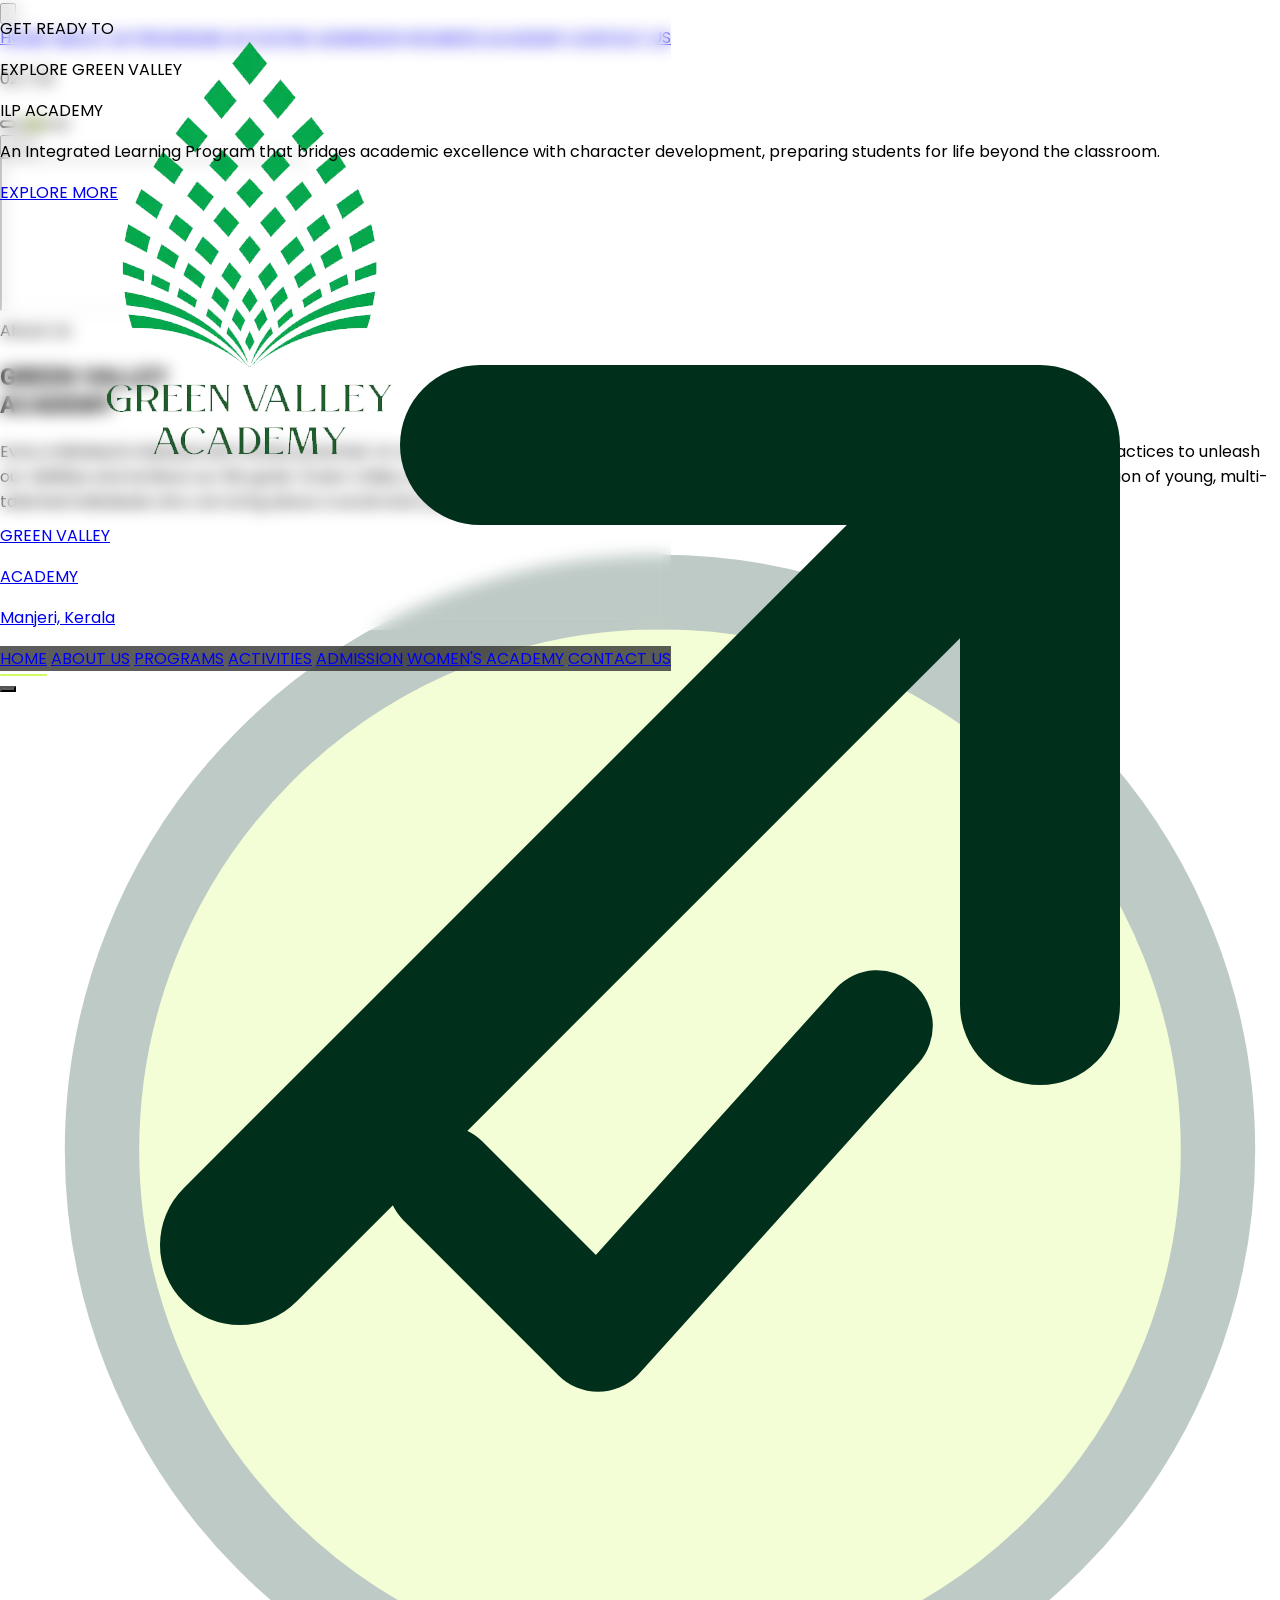
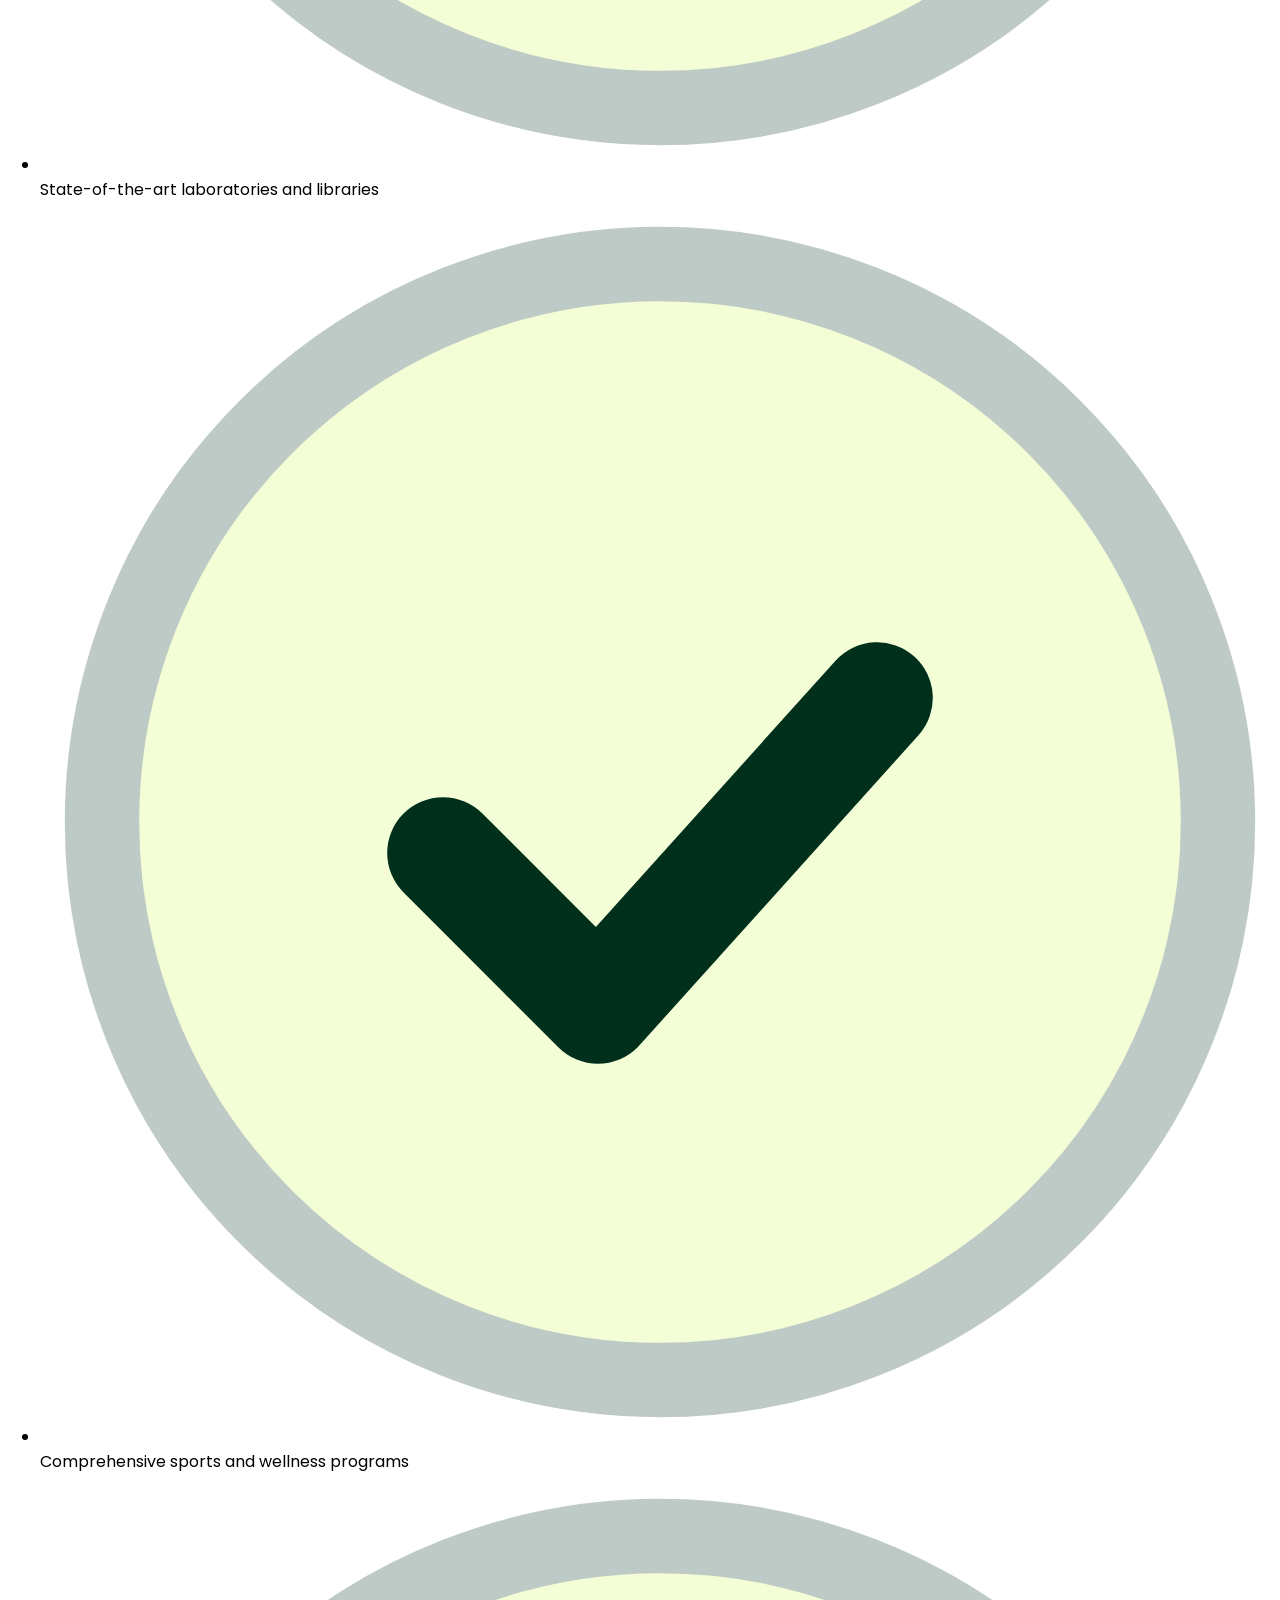
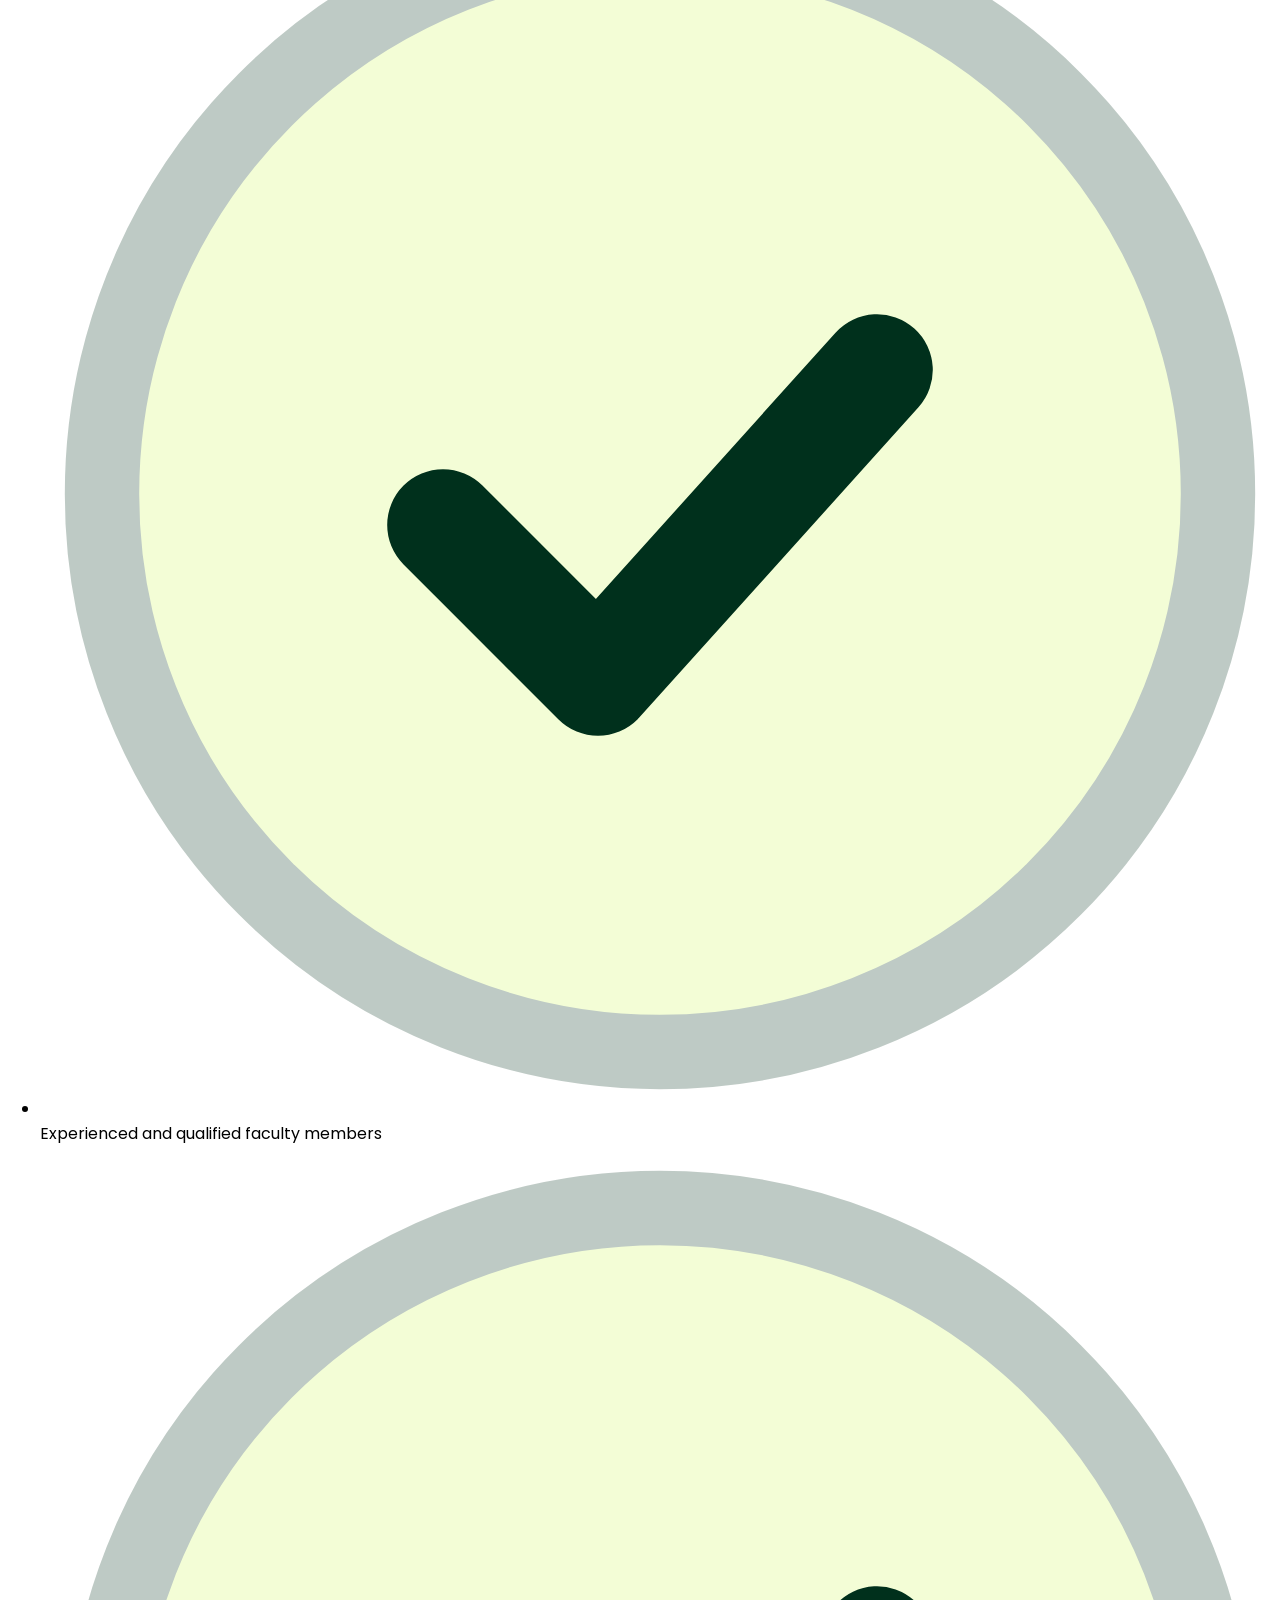
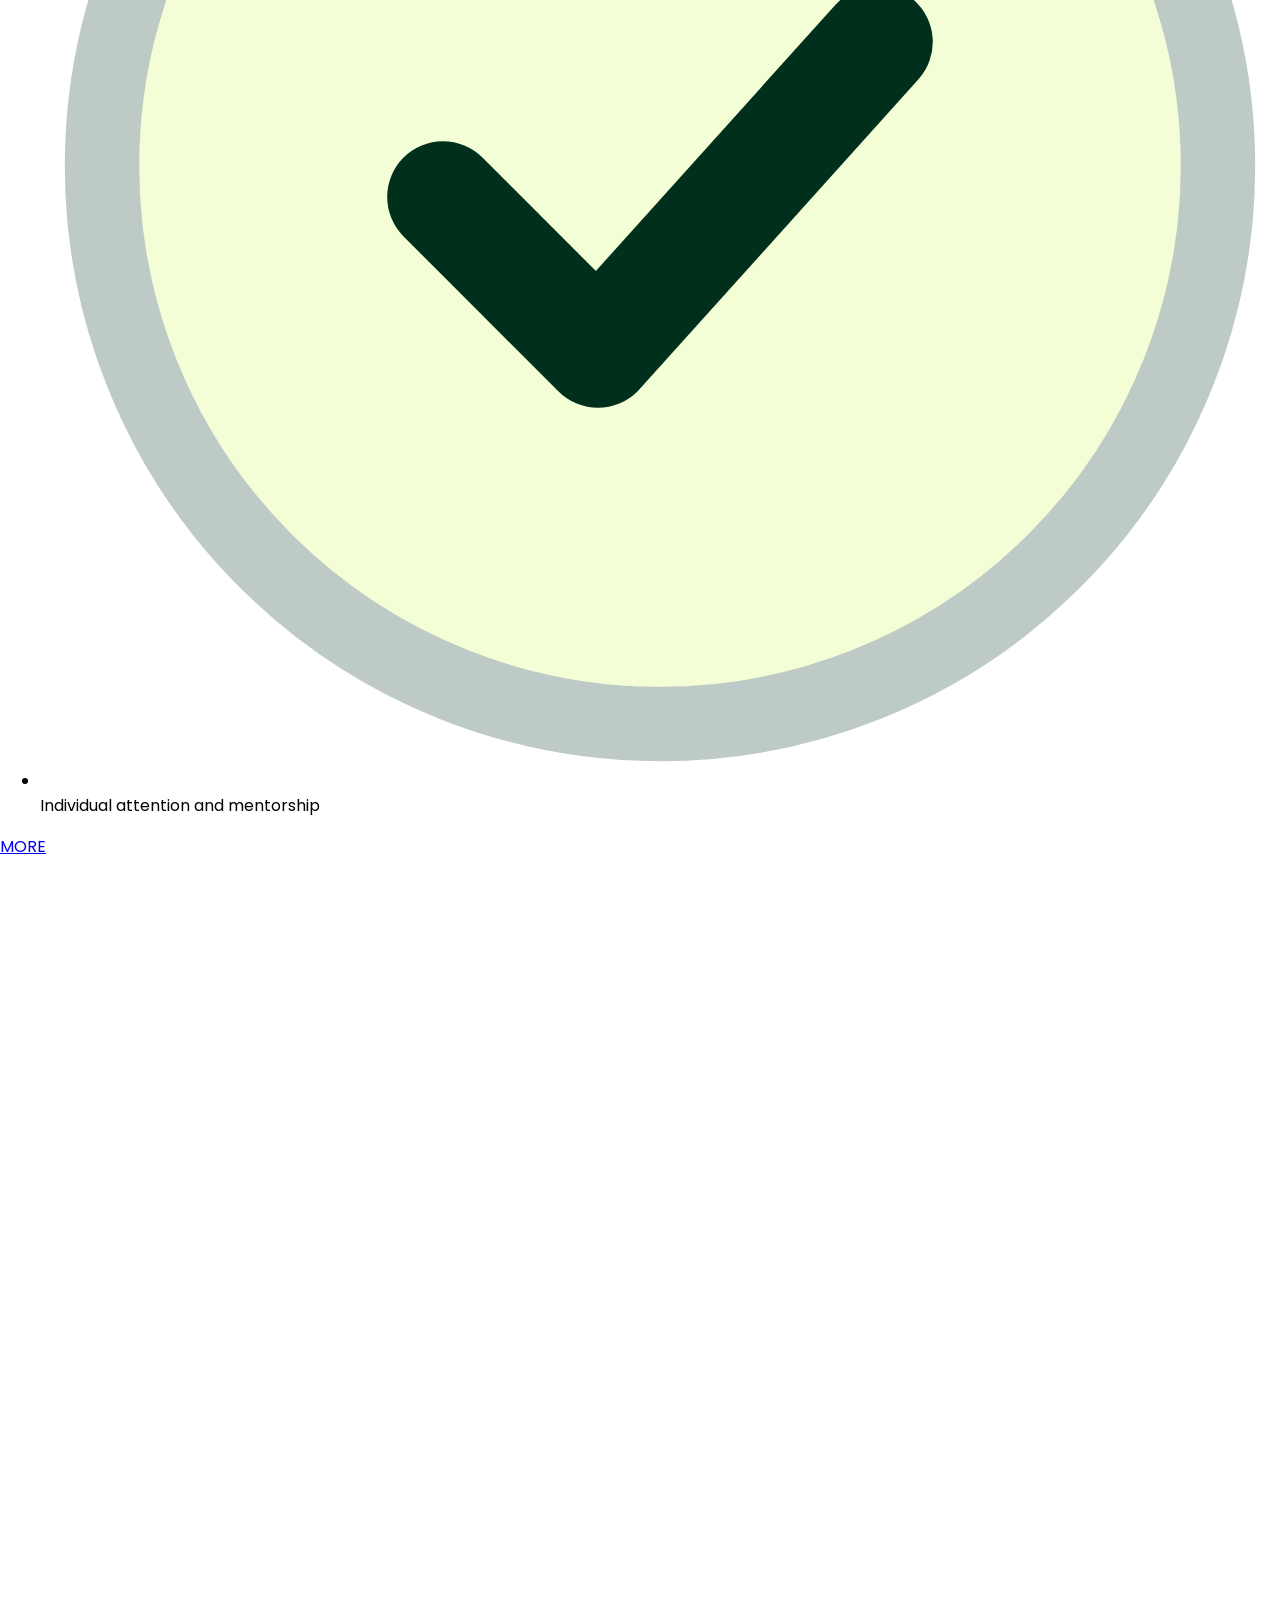
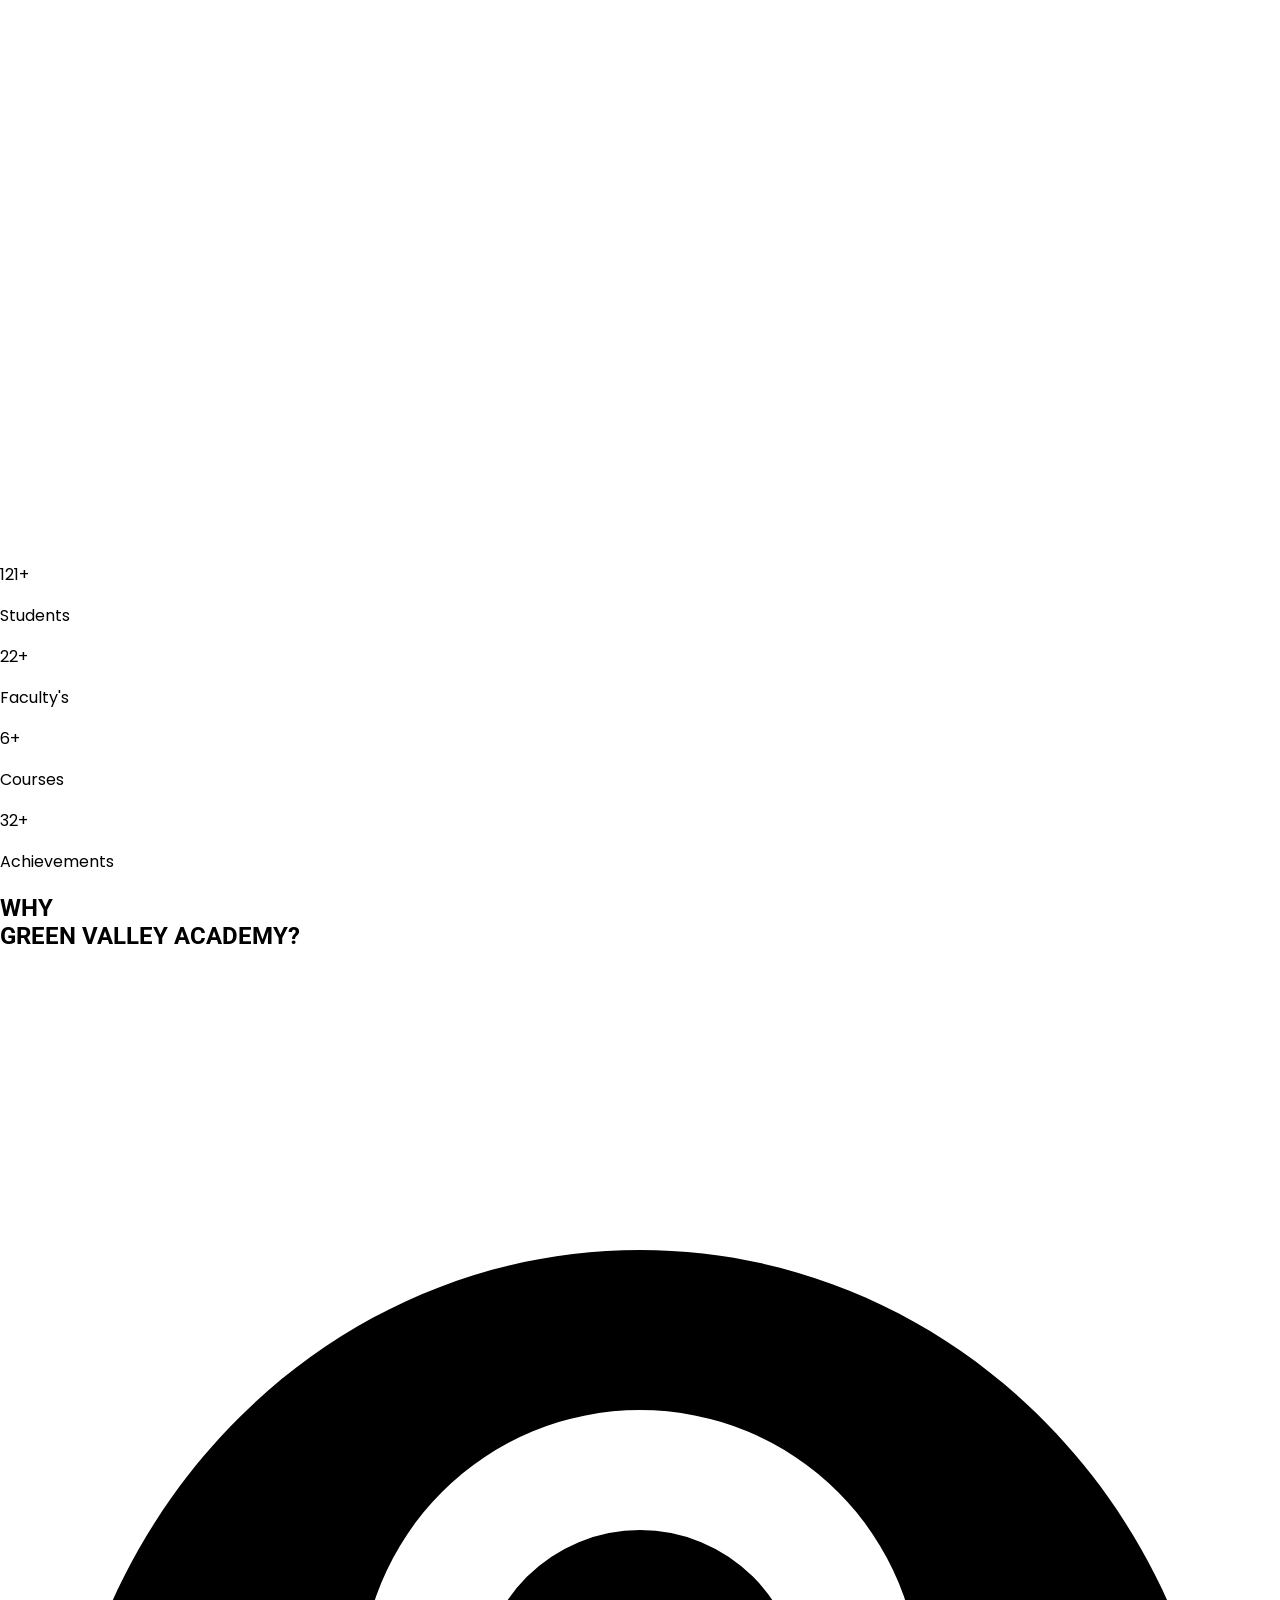
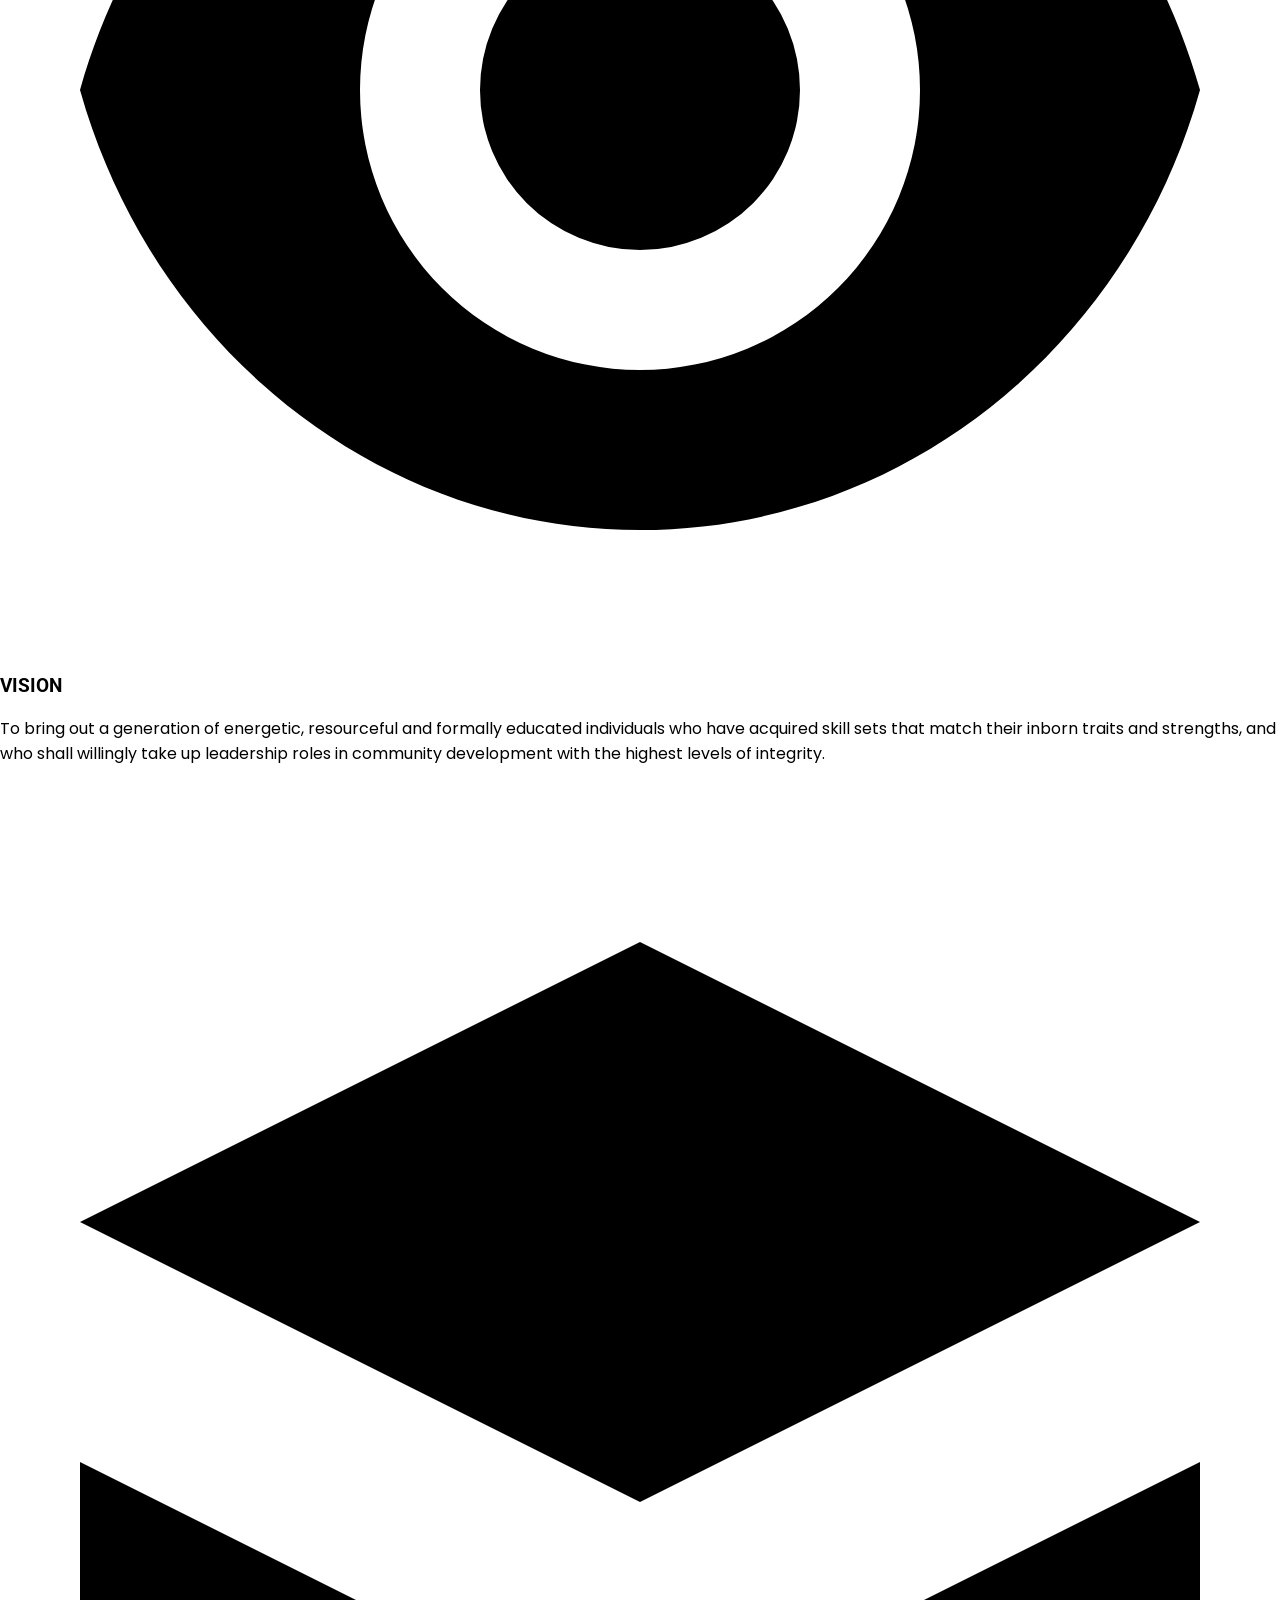
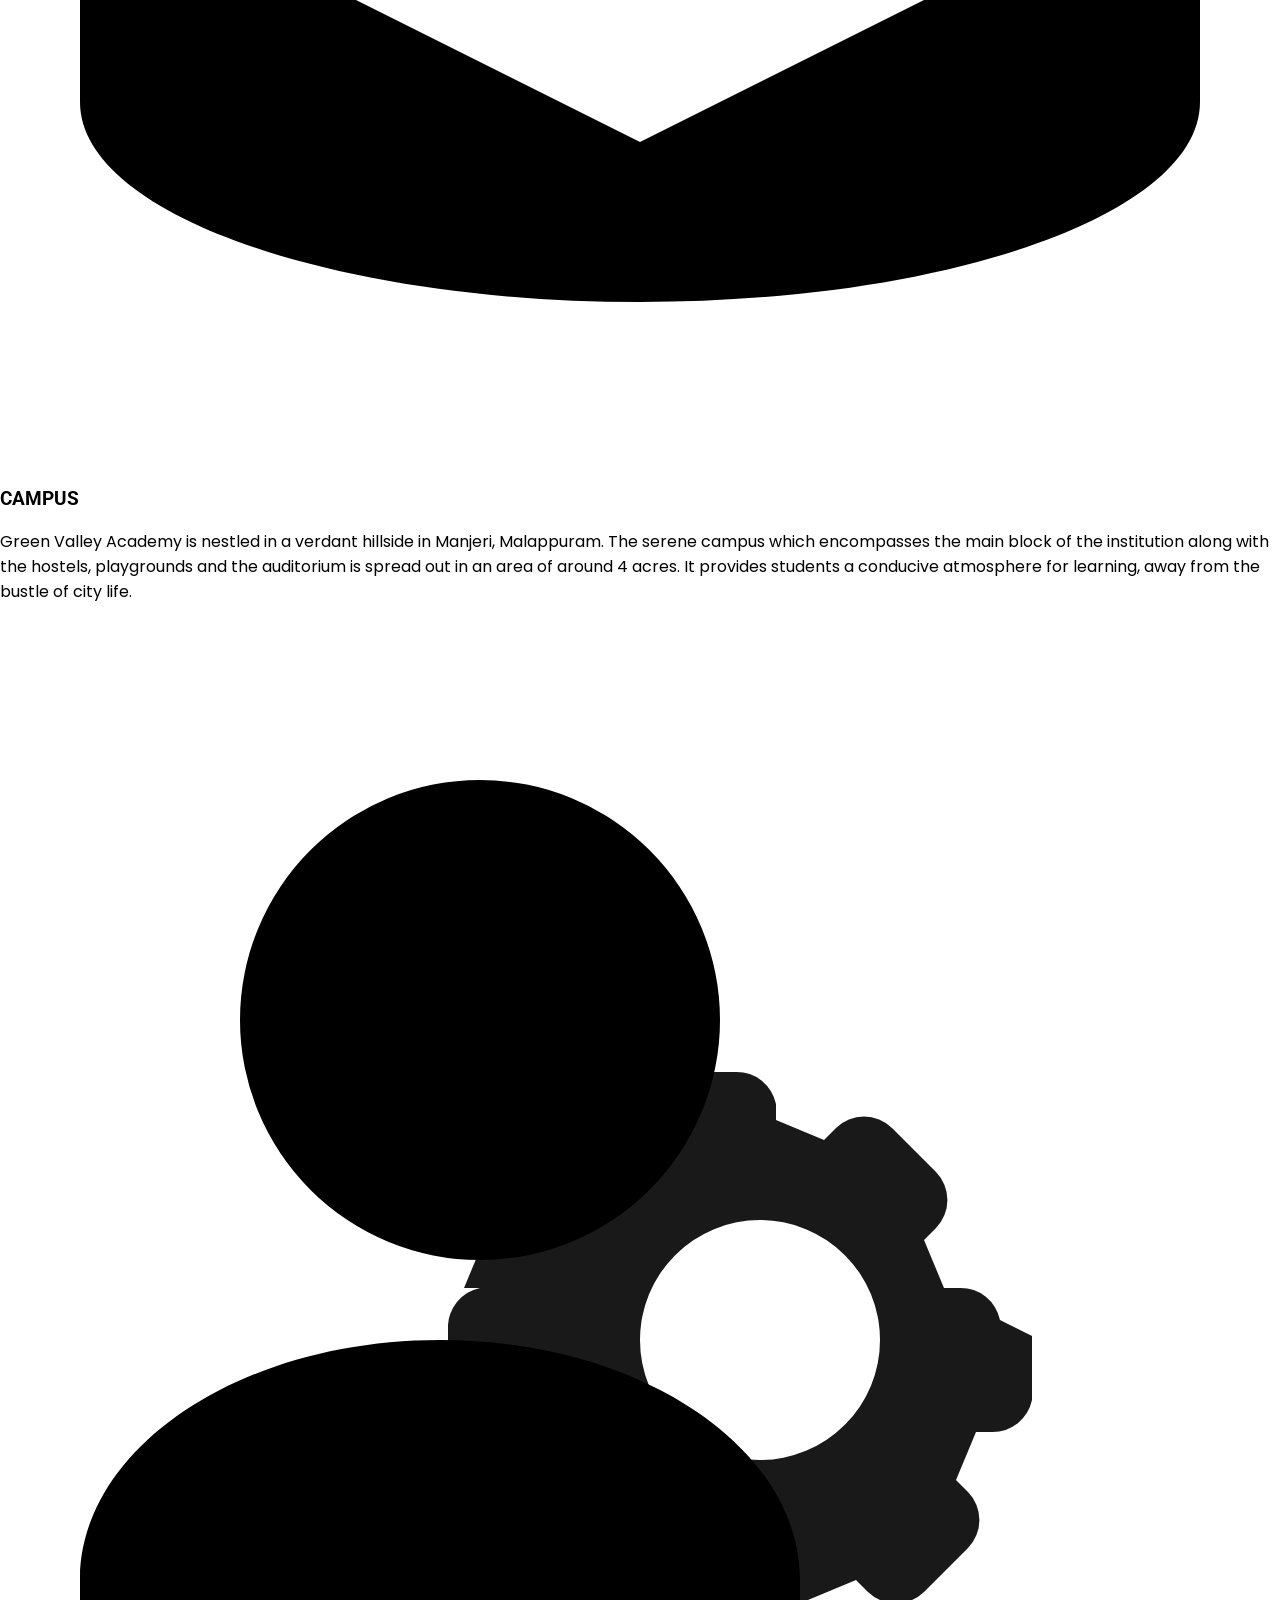
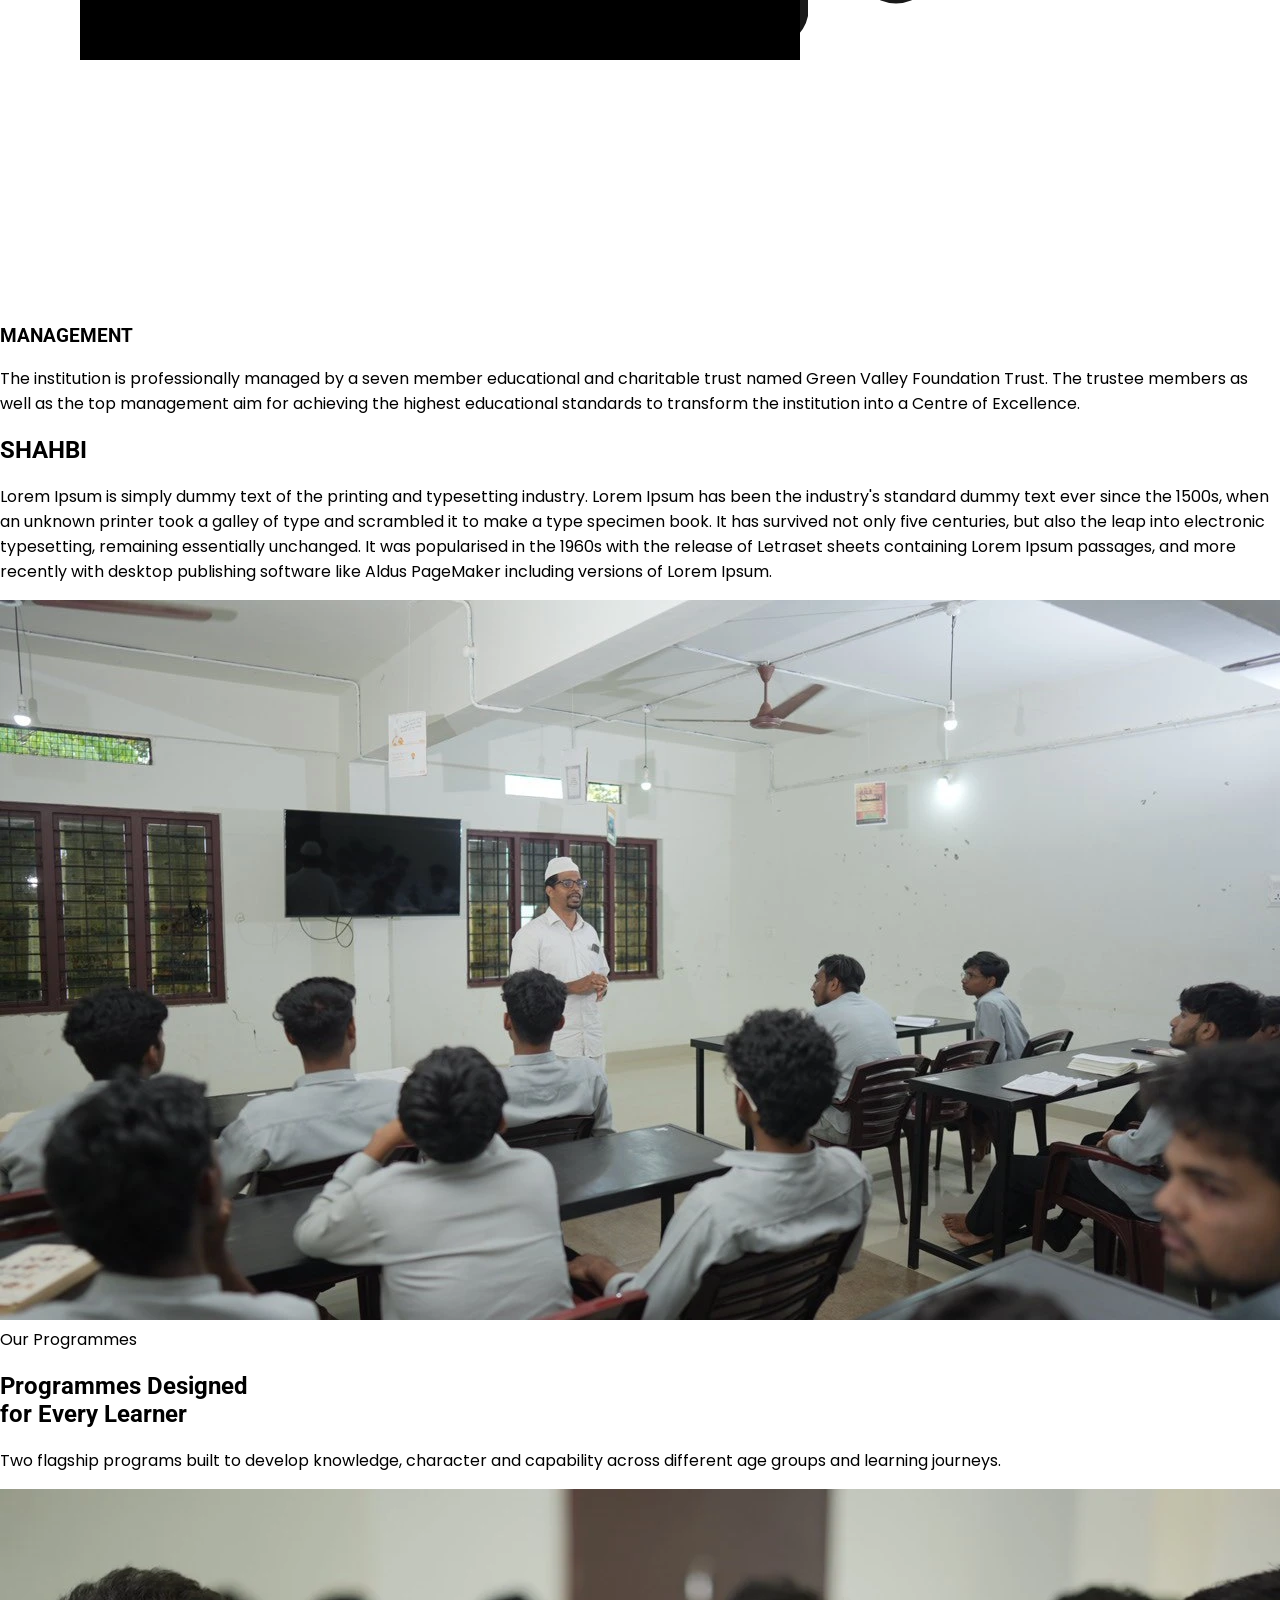
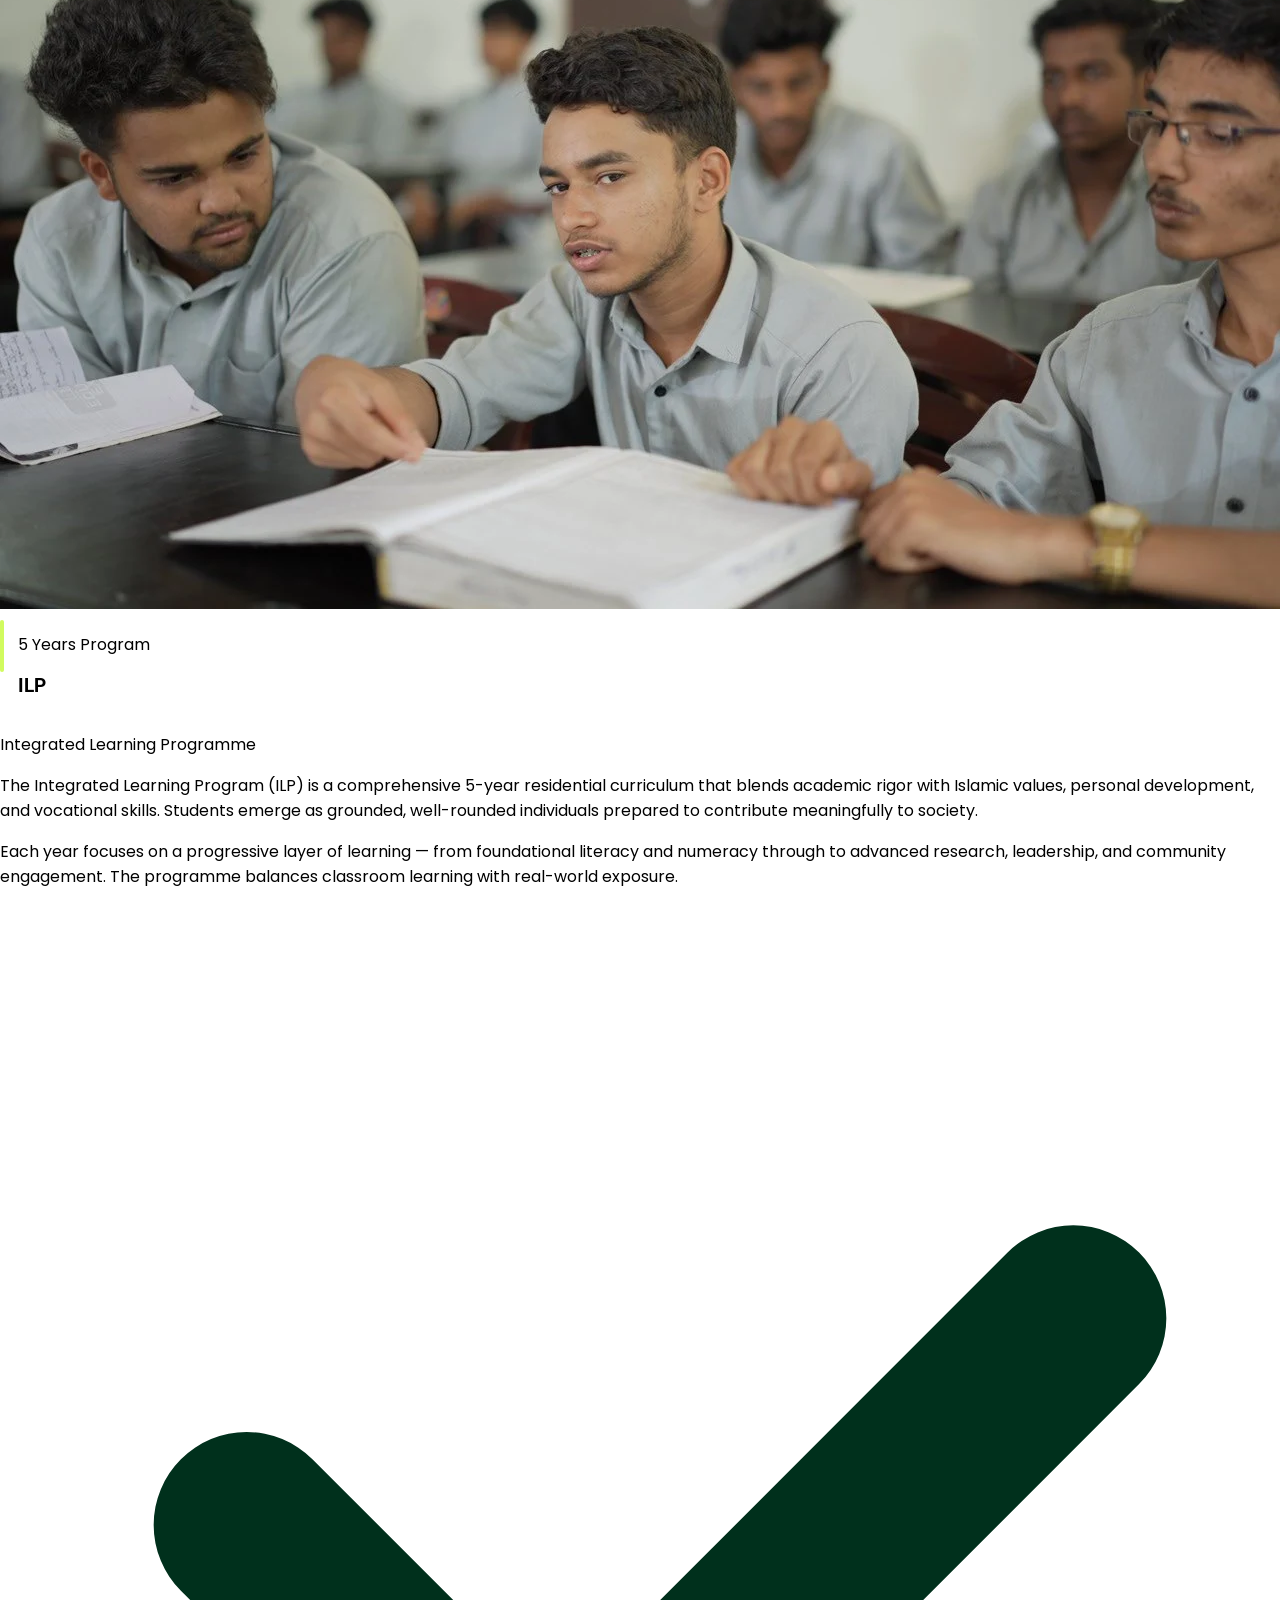
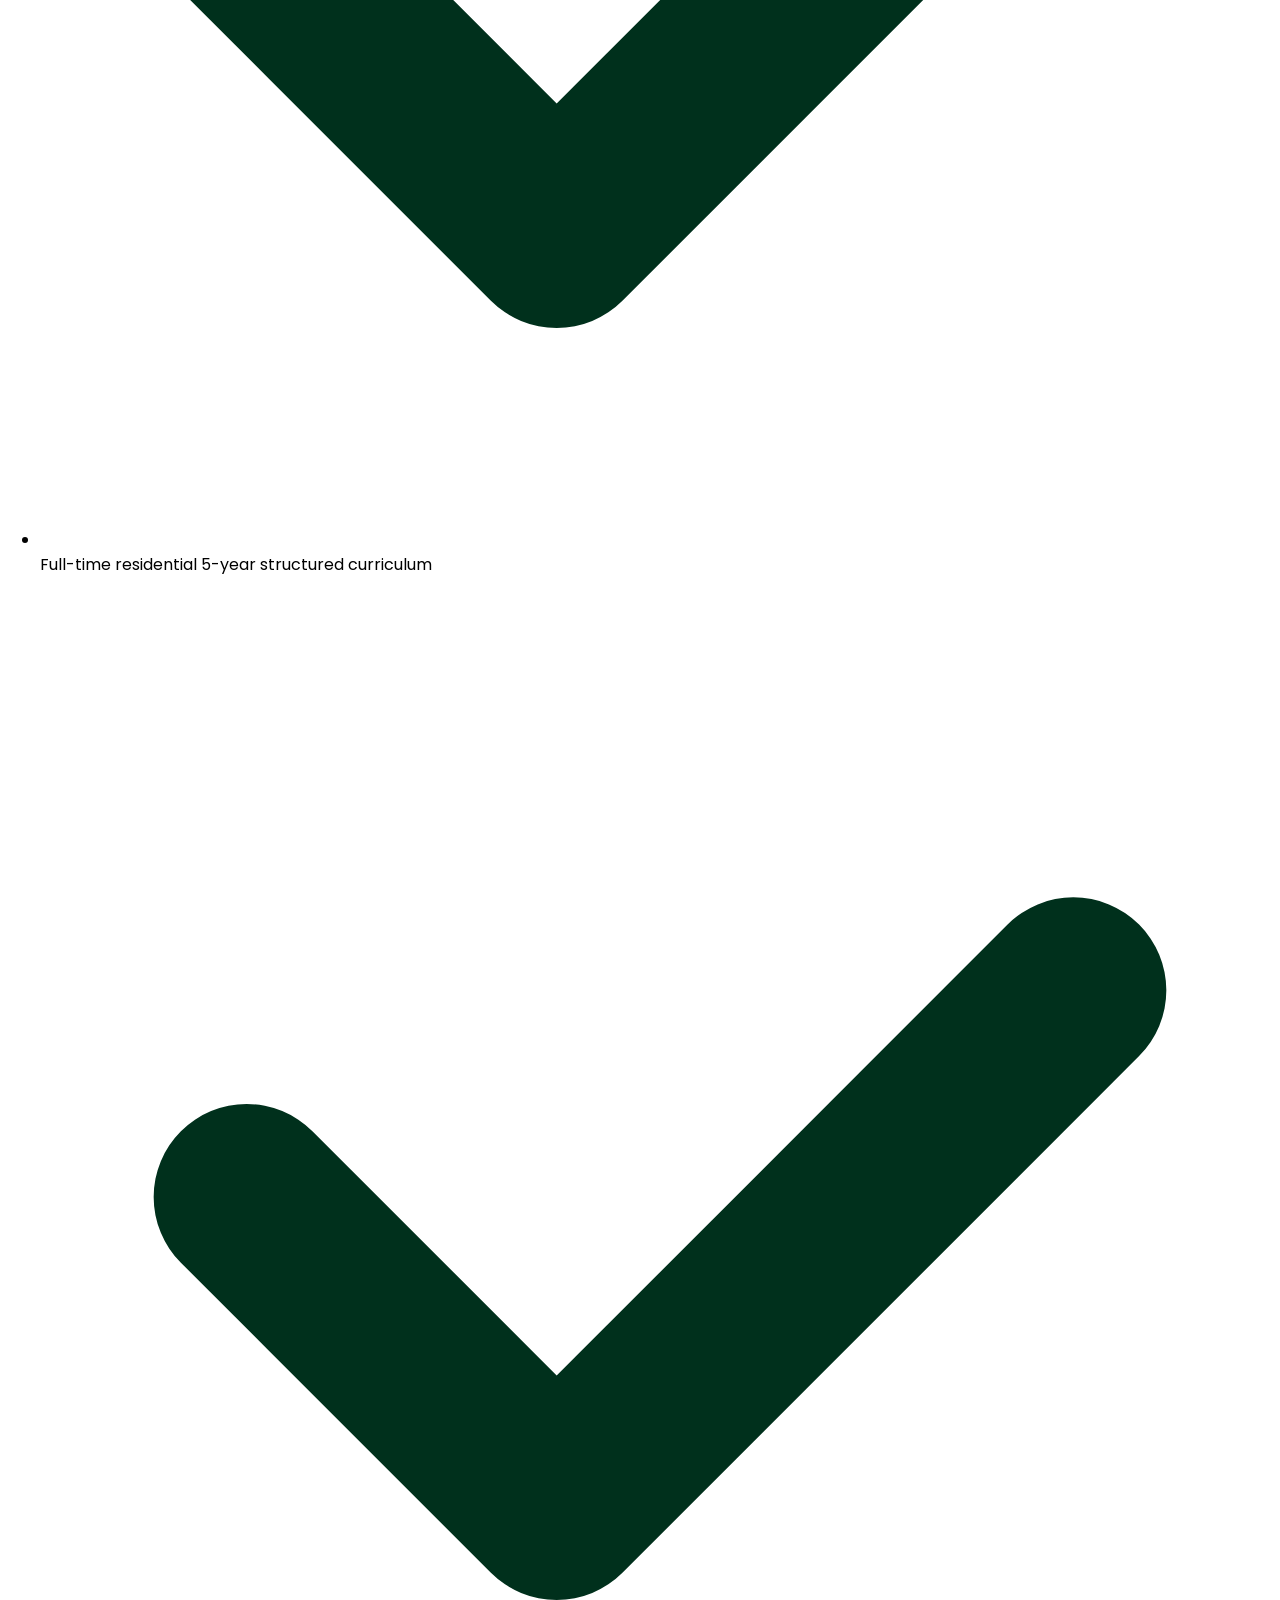
==== commit 8147039d: "Refactor code structure for improved readability and maintainability" ====
--- a/index.html
+++ b/index.html
@@ -495,6 +495,31 @@
     </div>
 </section>
 
+<section class="bg-white py-20 md:py-28 overflow-hidden" aria-label="Shahbi programme">
+    <div class="max-w-7xl mx-auto px-5 sm:px-8 md:px-12 text-center">
+
+      <!-- Heading -->
+      <h2 class="rv font-heading font-black text-primary text-4xl sm:text-5xl md:text-6xl tracking-tight mb-8">
+        SHAHBI
+      </h2>
+
+      <!-- Paragraph -->
+      <p class="rv text-gray-800 font-body font-light text-base sm:text-lg leading-relaxed mx-auto mb-12 max-w-5xl"
+         style="transition-delay:.12s;">
+        Lorem Ipsum is simply dummy text of the printing and typesetting industry. Lorem Ipsum has been the industry's standard dummy text ever since the 1500s, when an unknown printer took a galley of type and scrambled it to make a type specimen book. It has survived not only five centuries, but also the leap into electronic typesetting, remaining essentially unchanged. It was popularised in the 1960s with the release of Letraset sheets containing Lorem Ipsum passages, and more recently with desktop publishing software like Aldus PageMaker including versions of Lorem Ipsum.
+      </p>
+
+      <!-- Full-width image -->
+      <div class="rv img-zoom rounded-2xl md:rounded-3xl overflow-hidden shadow-xl w-full max-w-6xl"
+           style="transition-delay:.24s;">
+        <img src="assets/image/programs/languagedevelopment.webp"
+             alt="Shahbi programme — teacher and students in classroom"
+             class="w-full h-auto object-cover"/>
+      </div>
+
+    </div>
+  </section>
+
 <!-- ==========================================
      SECTION 4 — PROGRAMS (ILP + ILS)
 =========================================== -->
--- a/assets/css/index.css
+++ b/assets/css/index.css
@@ -396,4 +396,4 @@
 .foot-reveal.vis {
     opacity: 1;
     transform: none;
-}+}
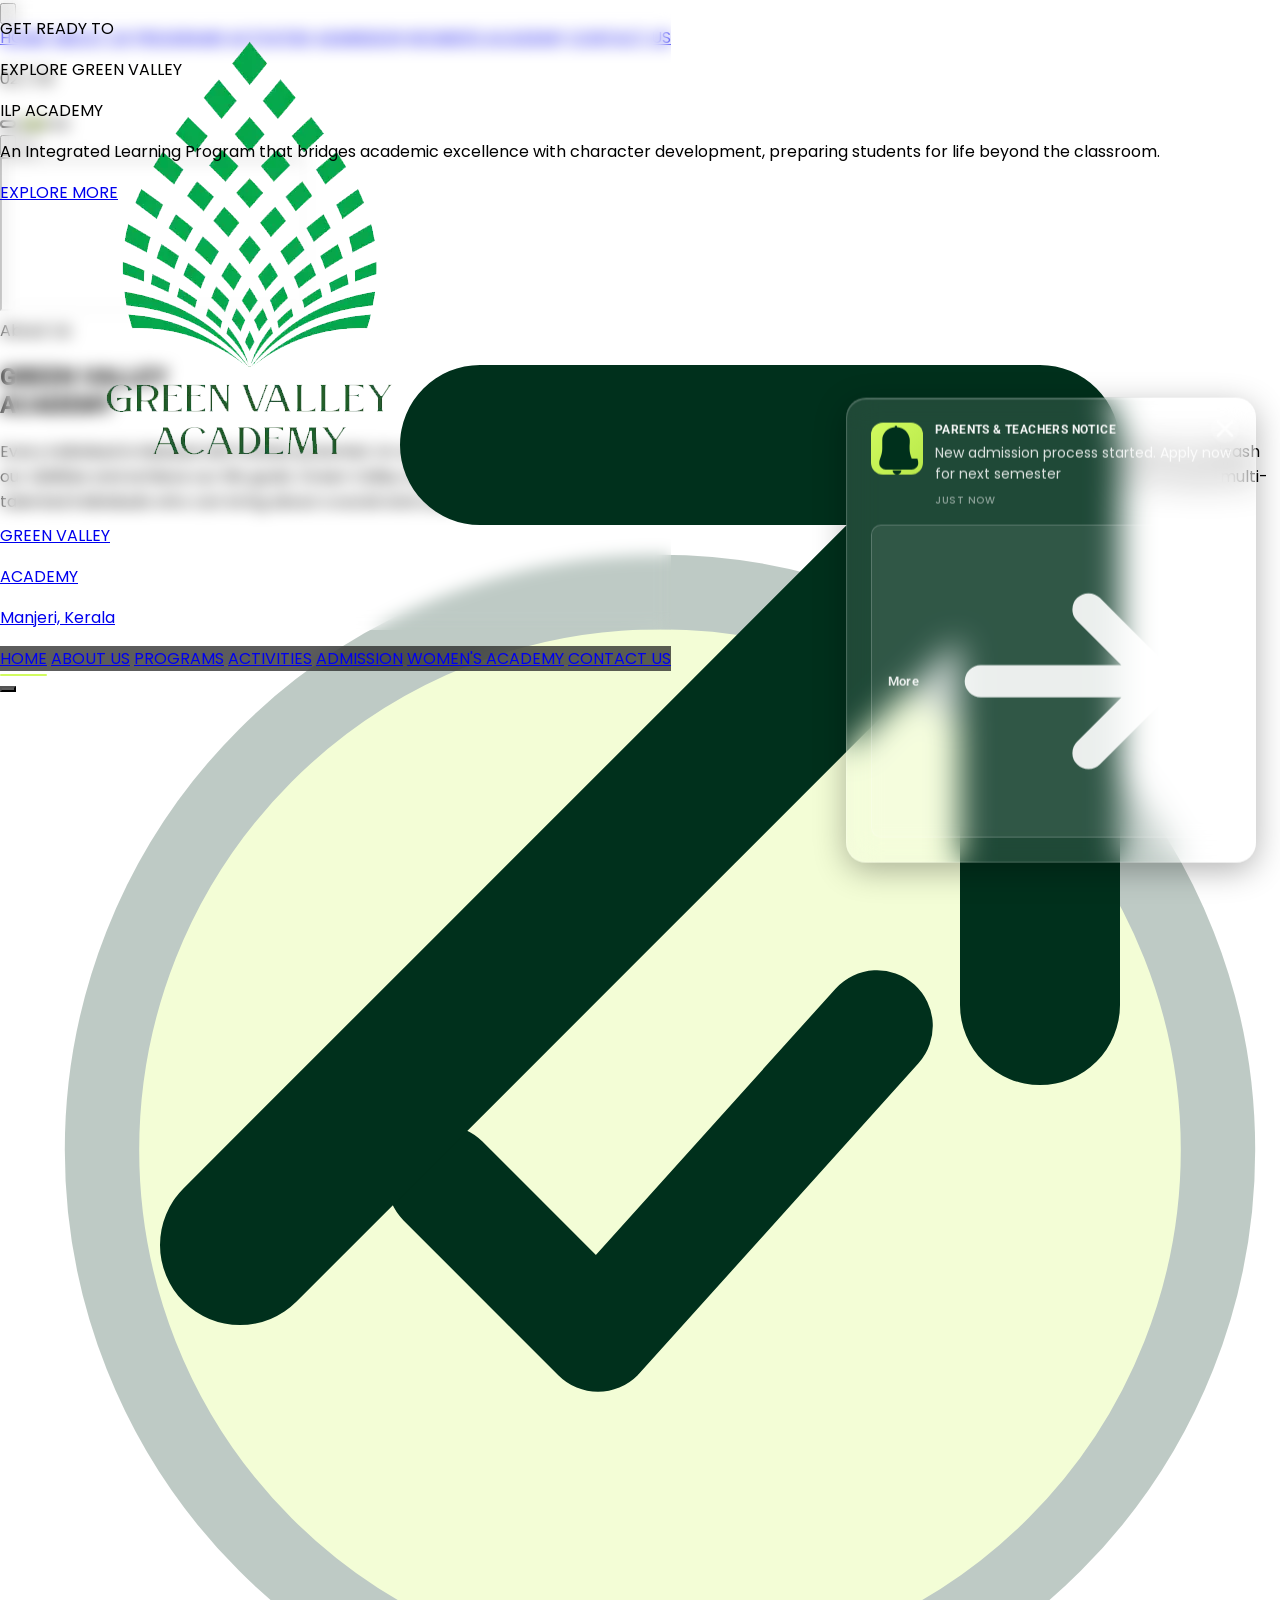
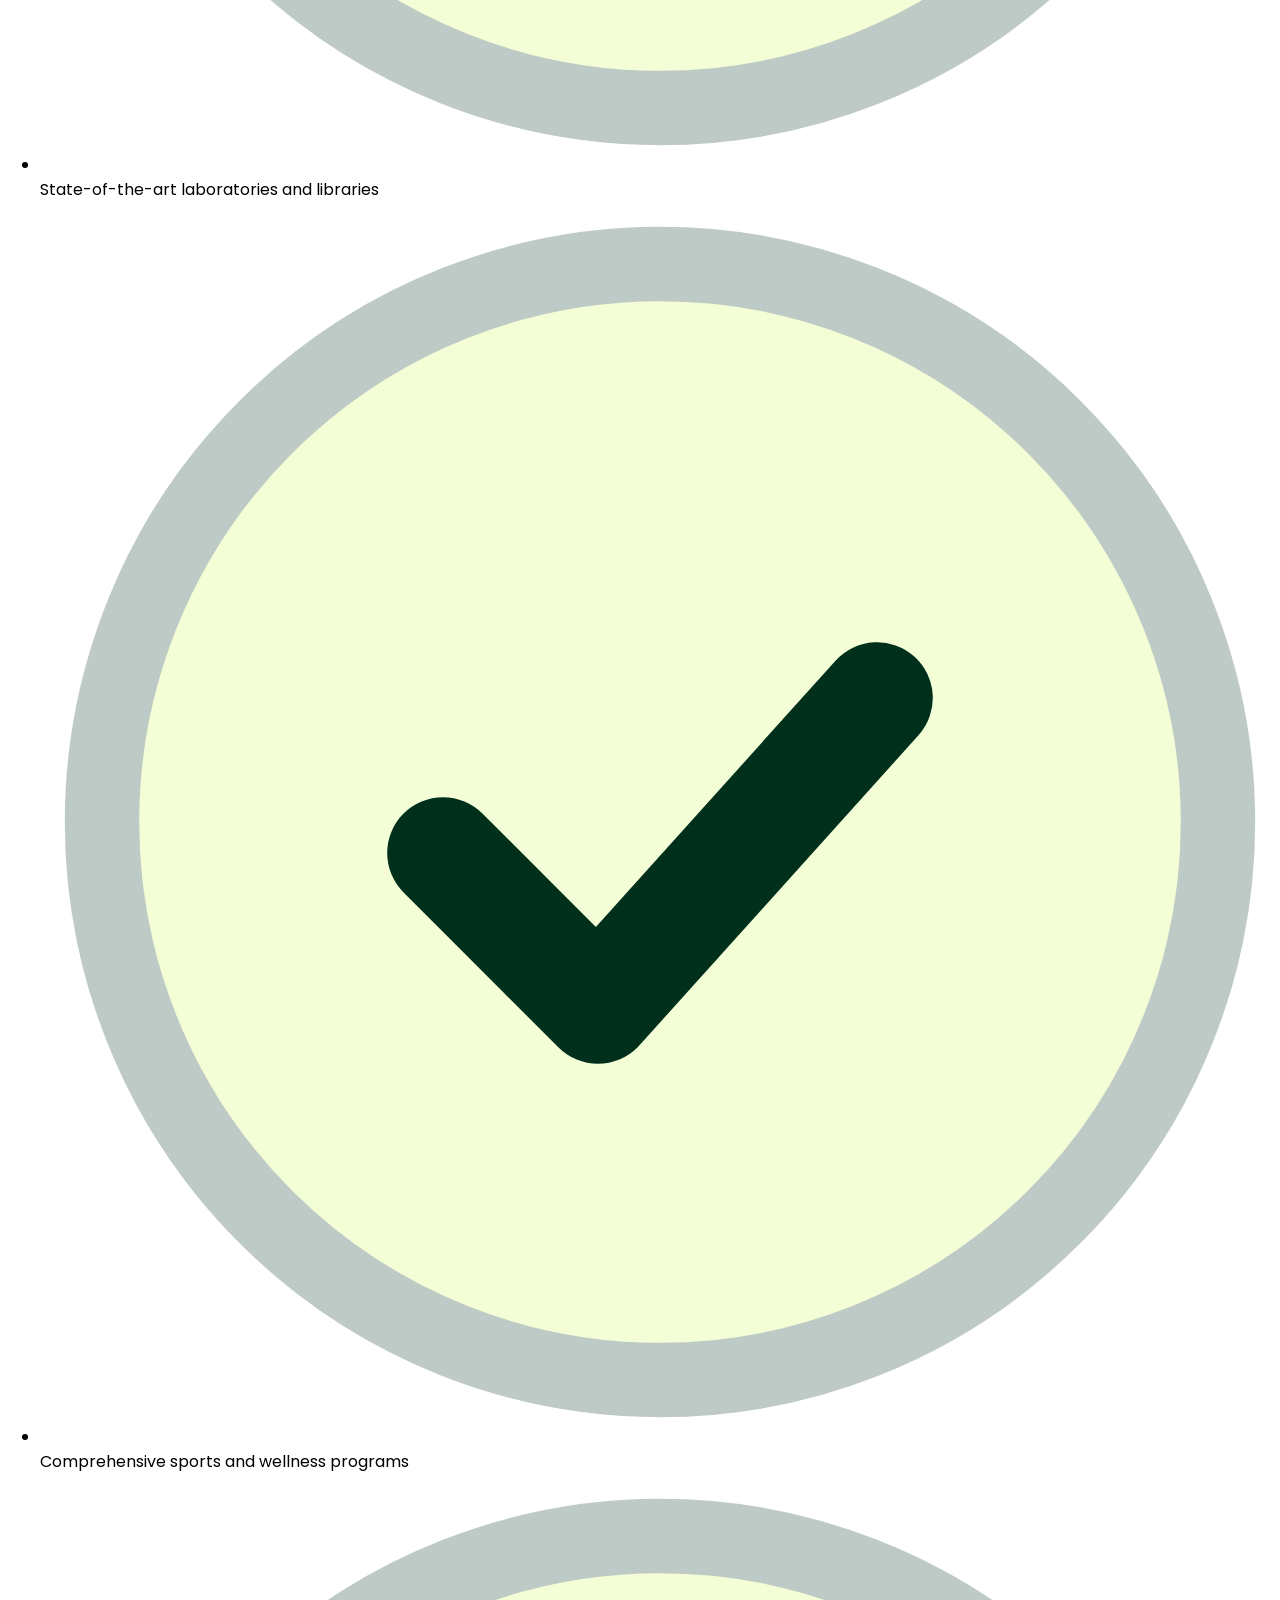
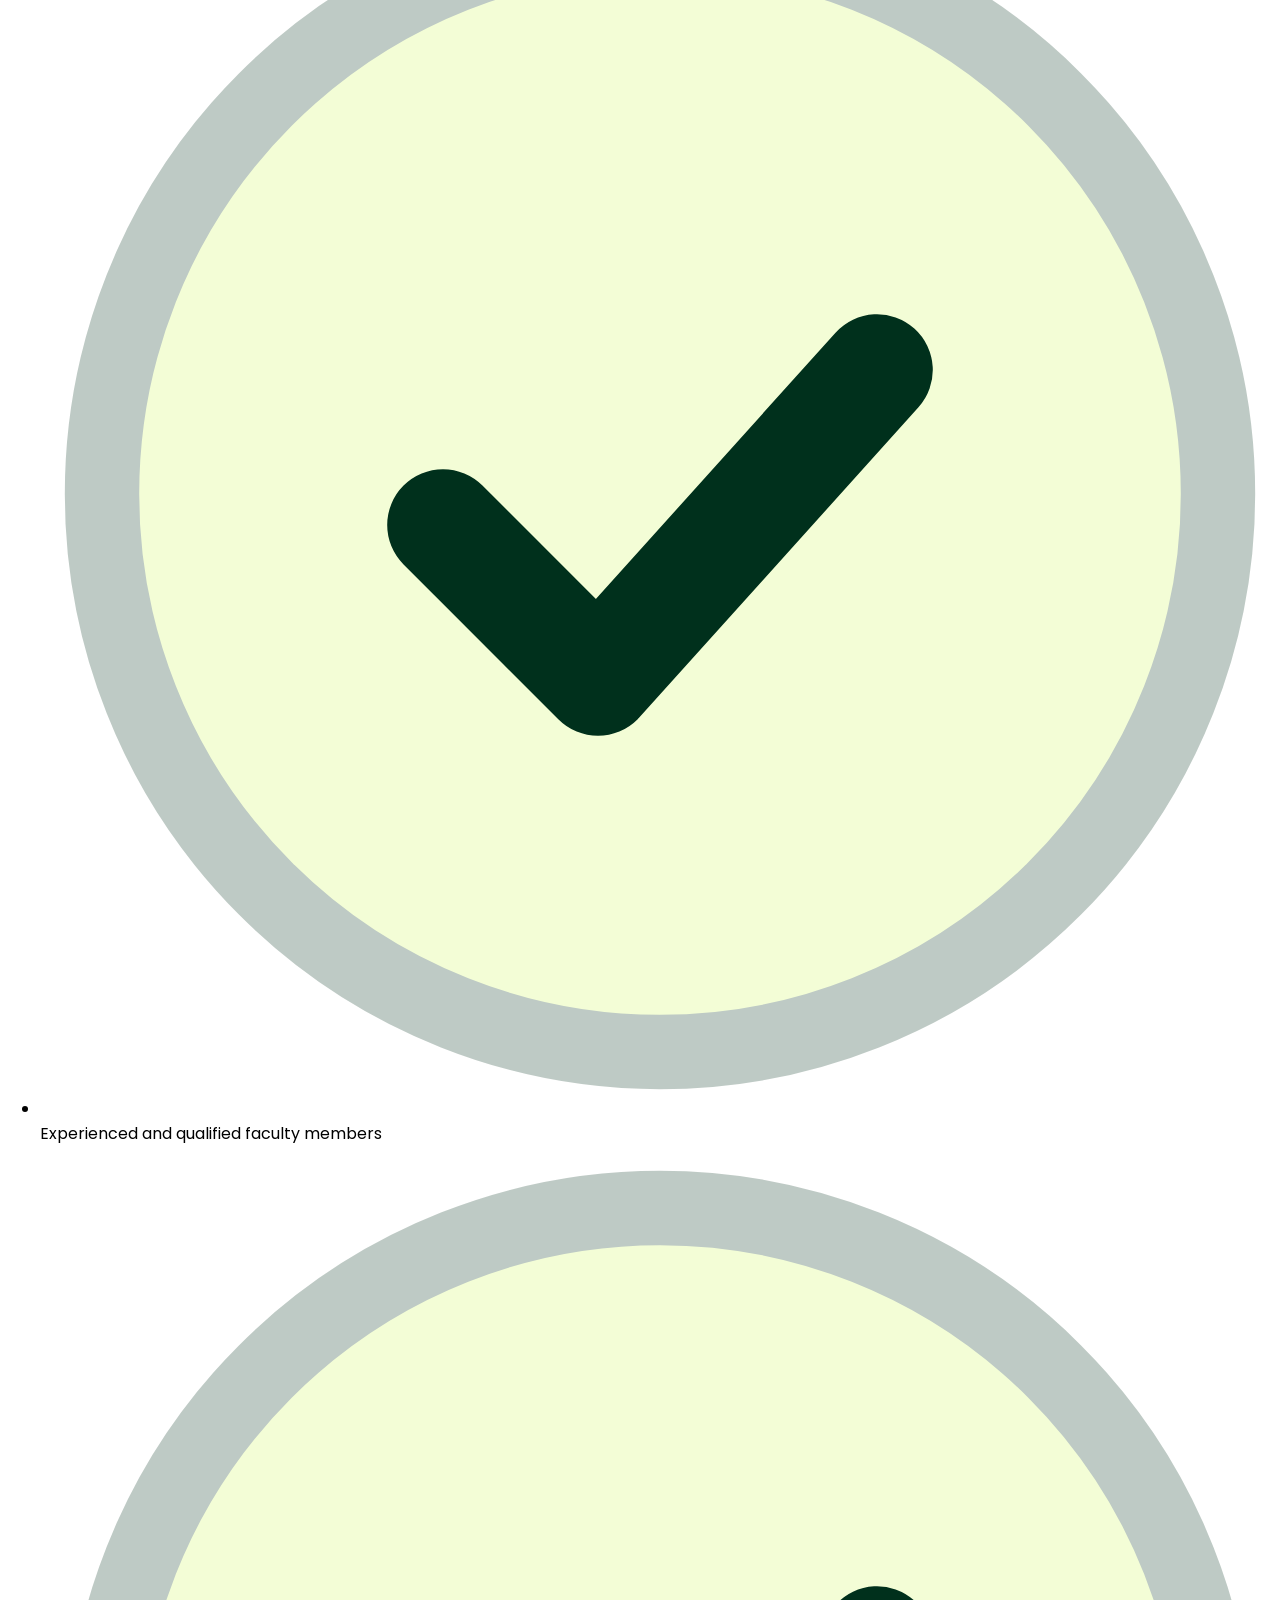
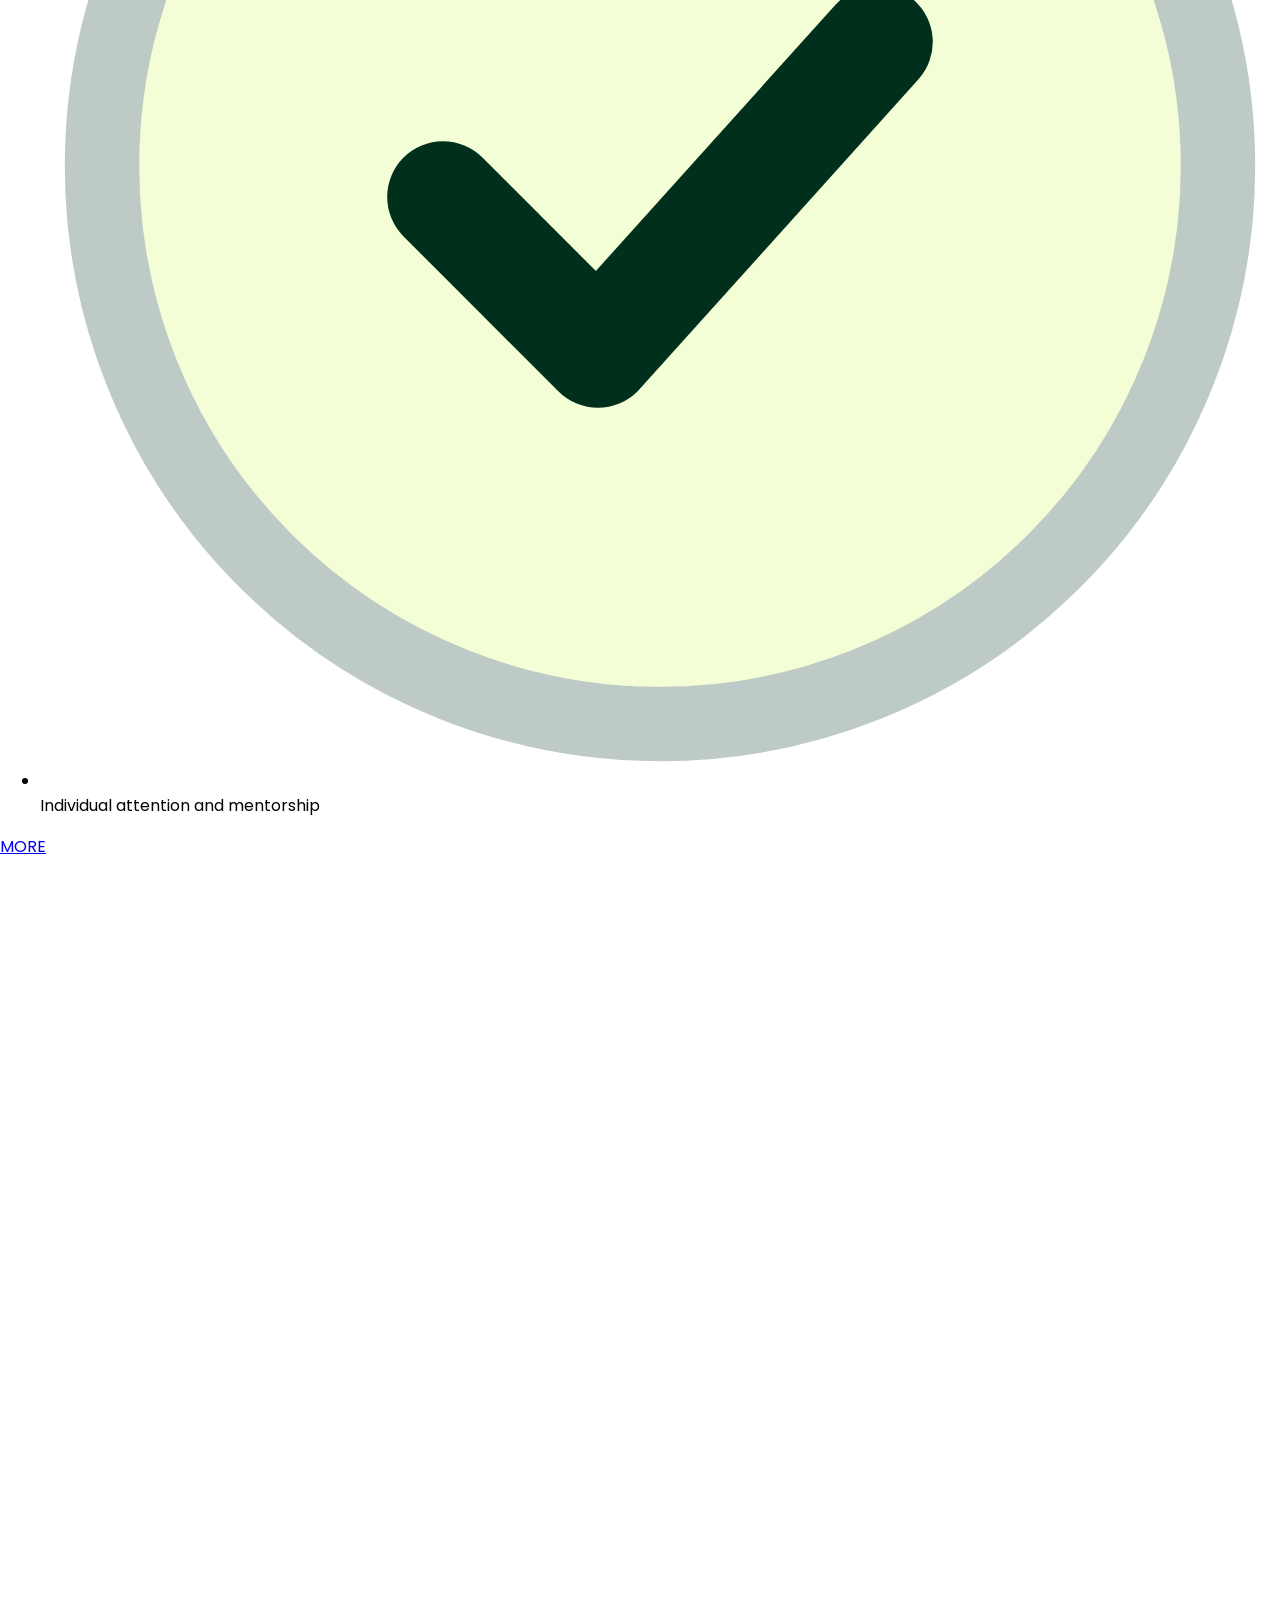
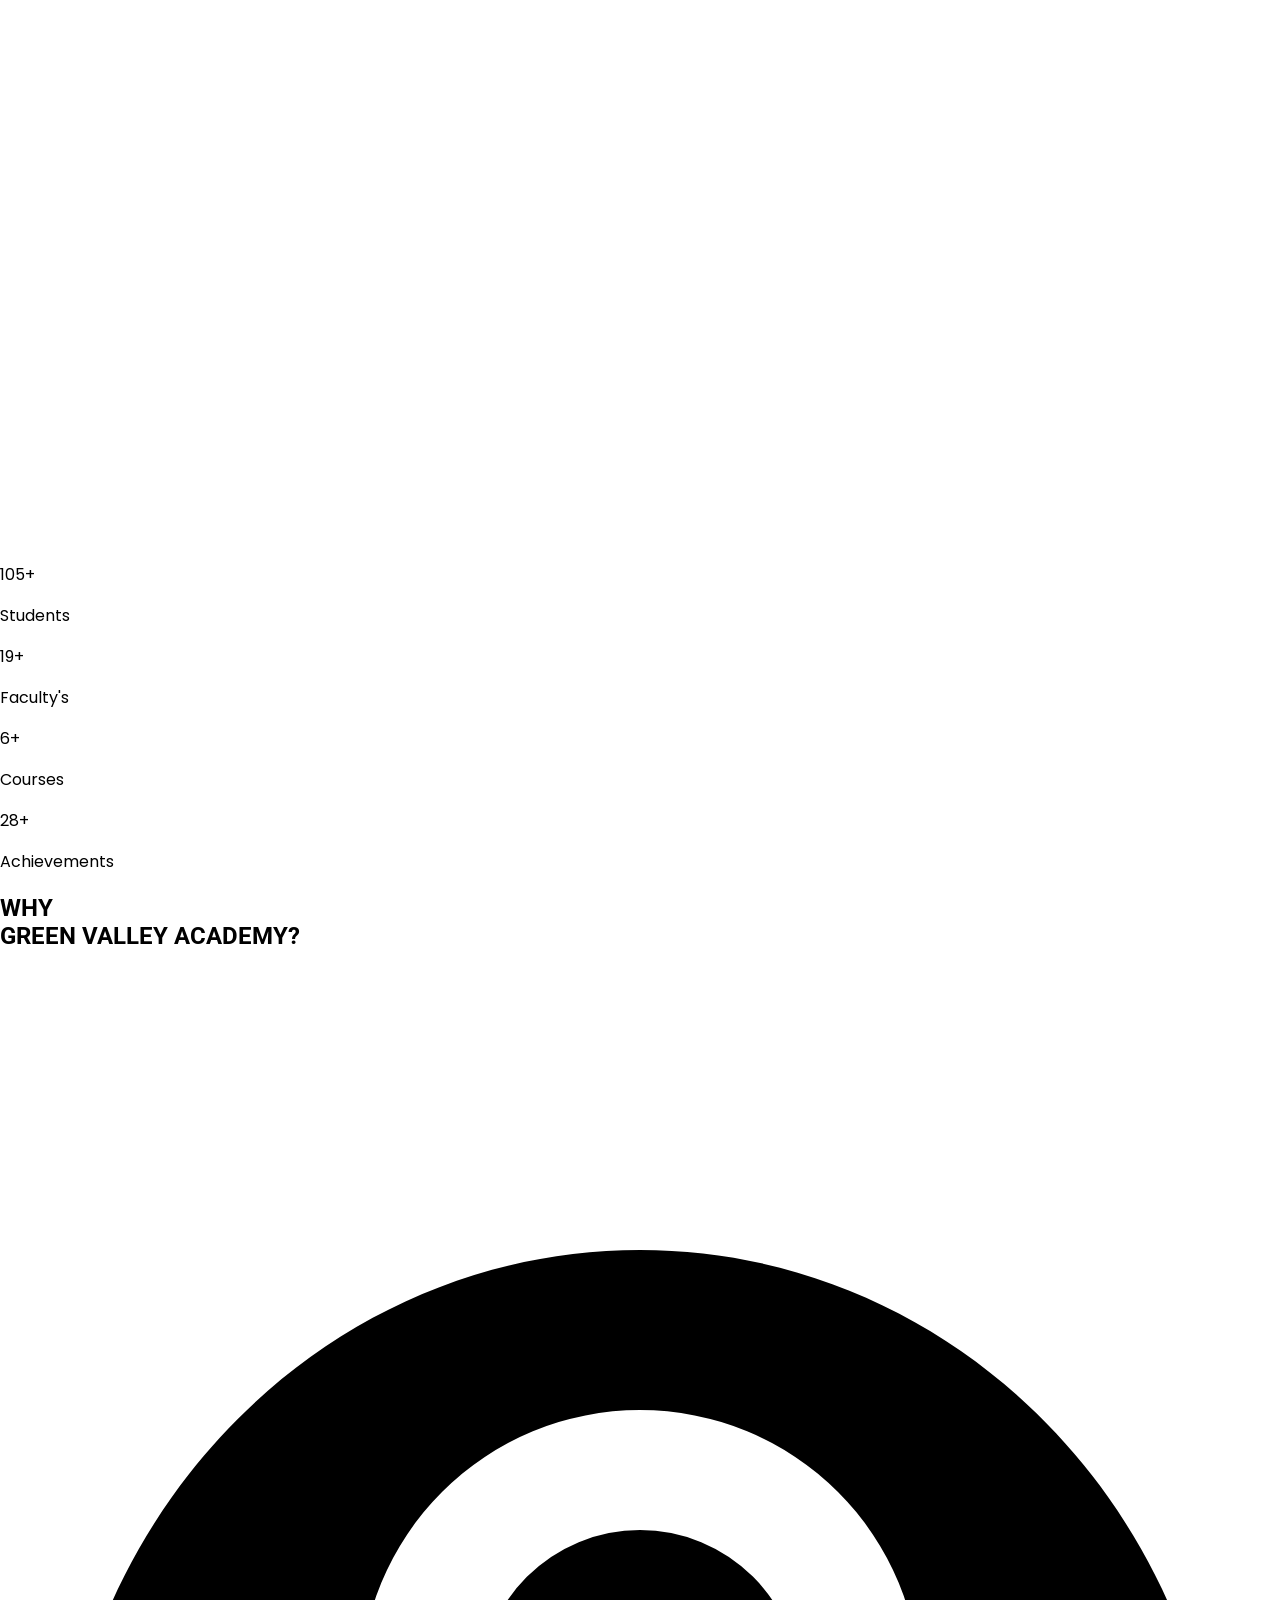
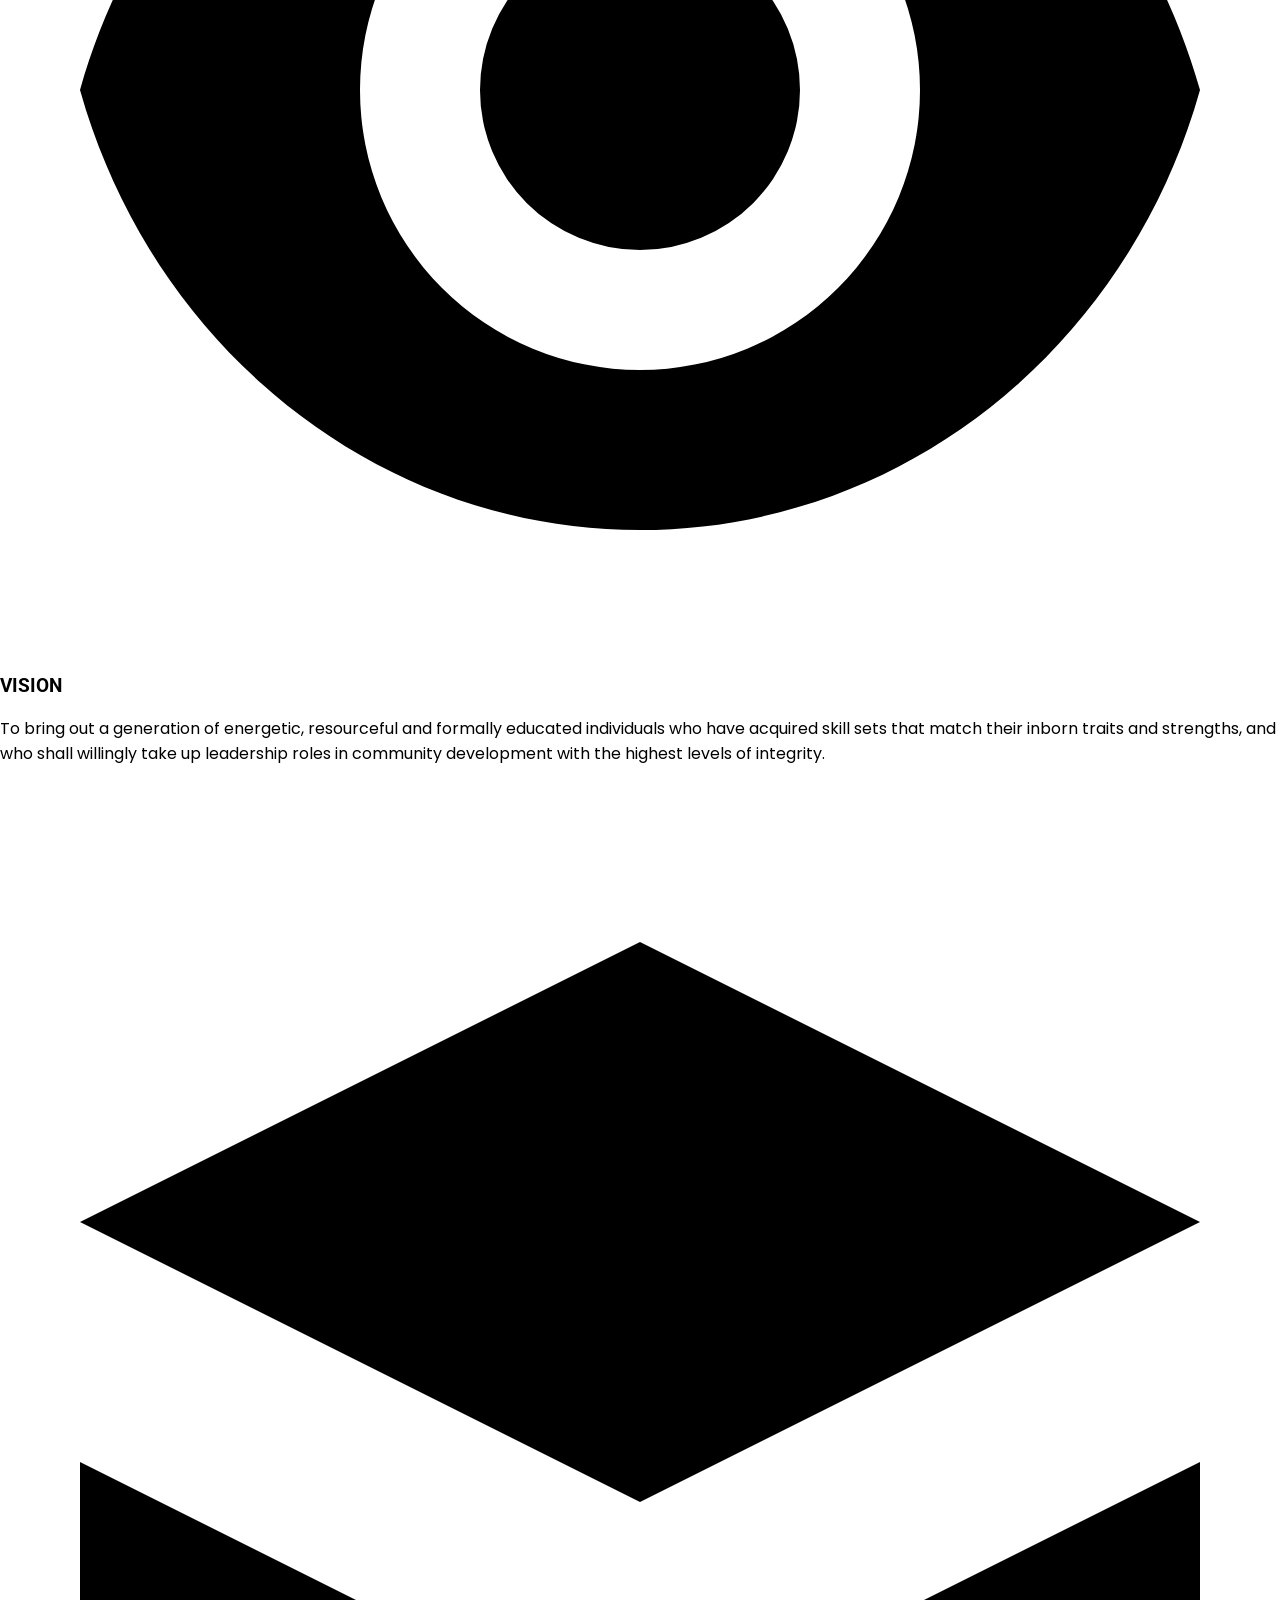
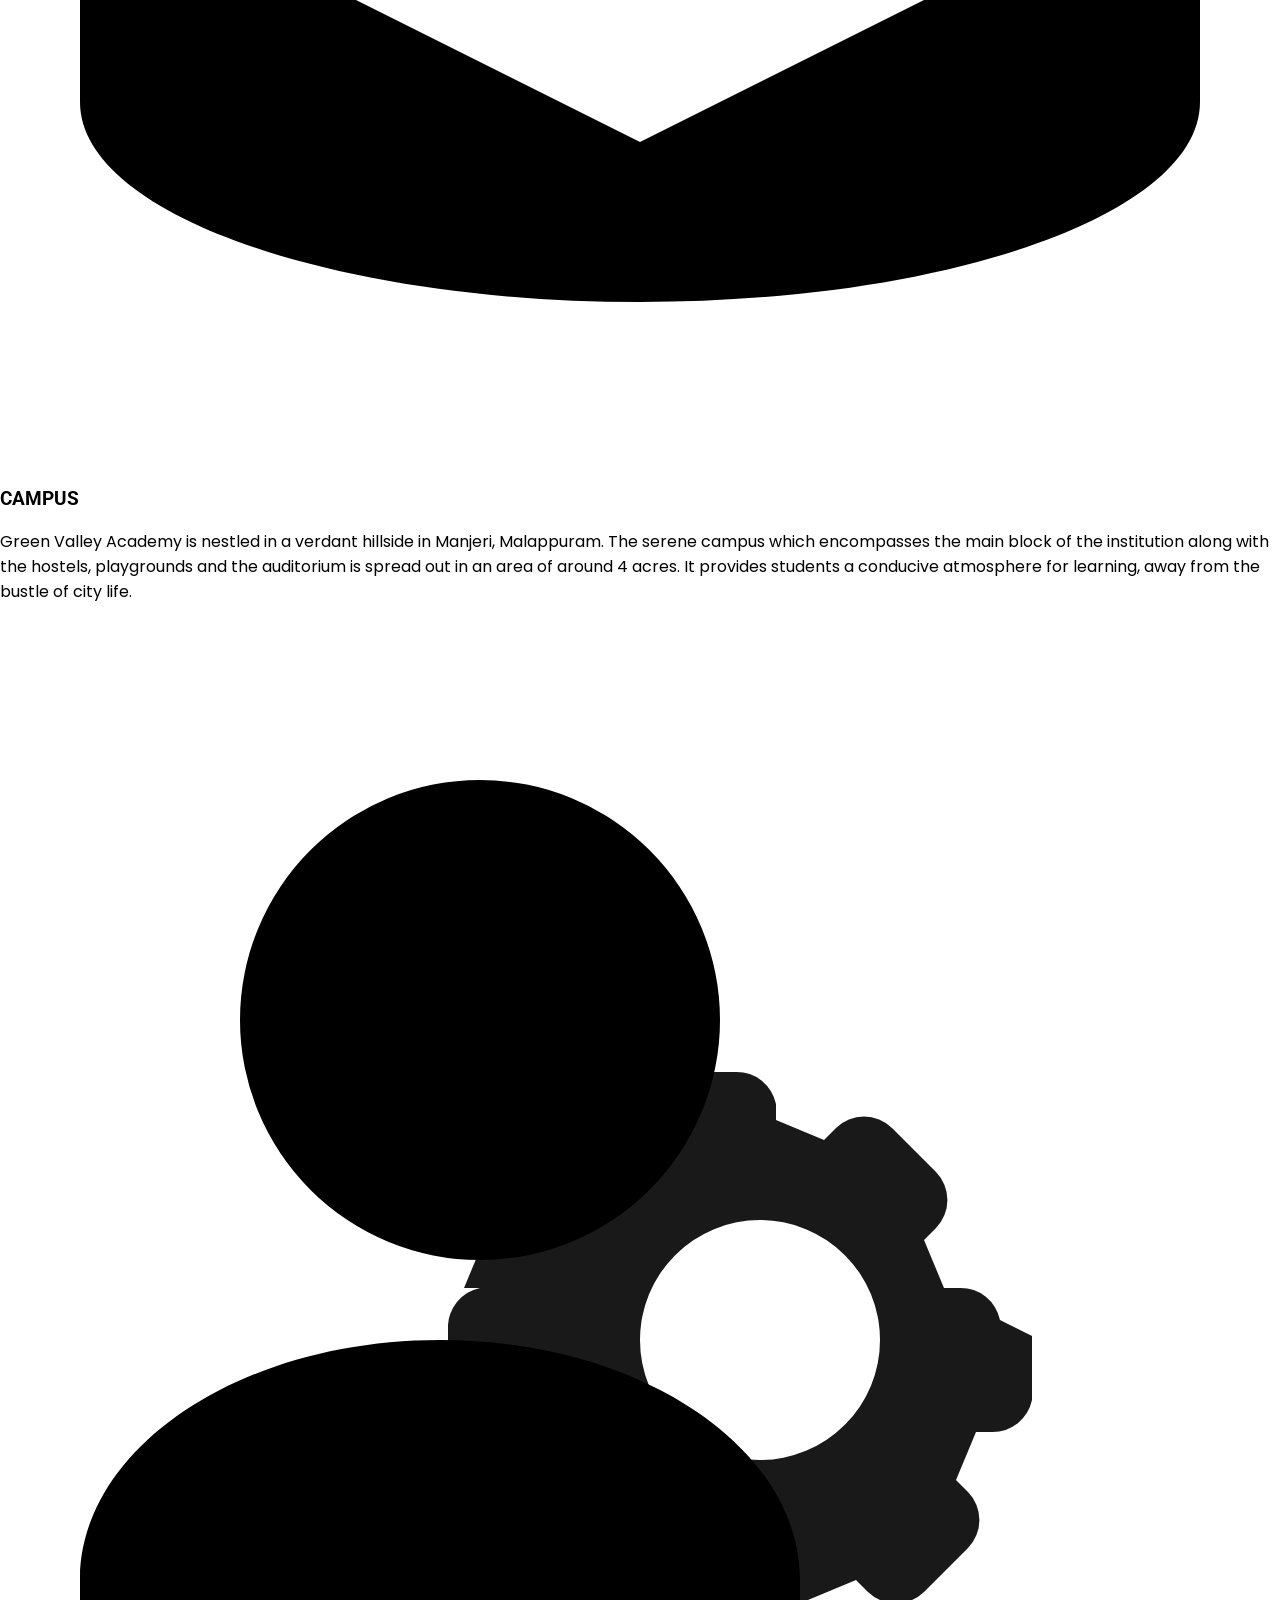
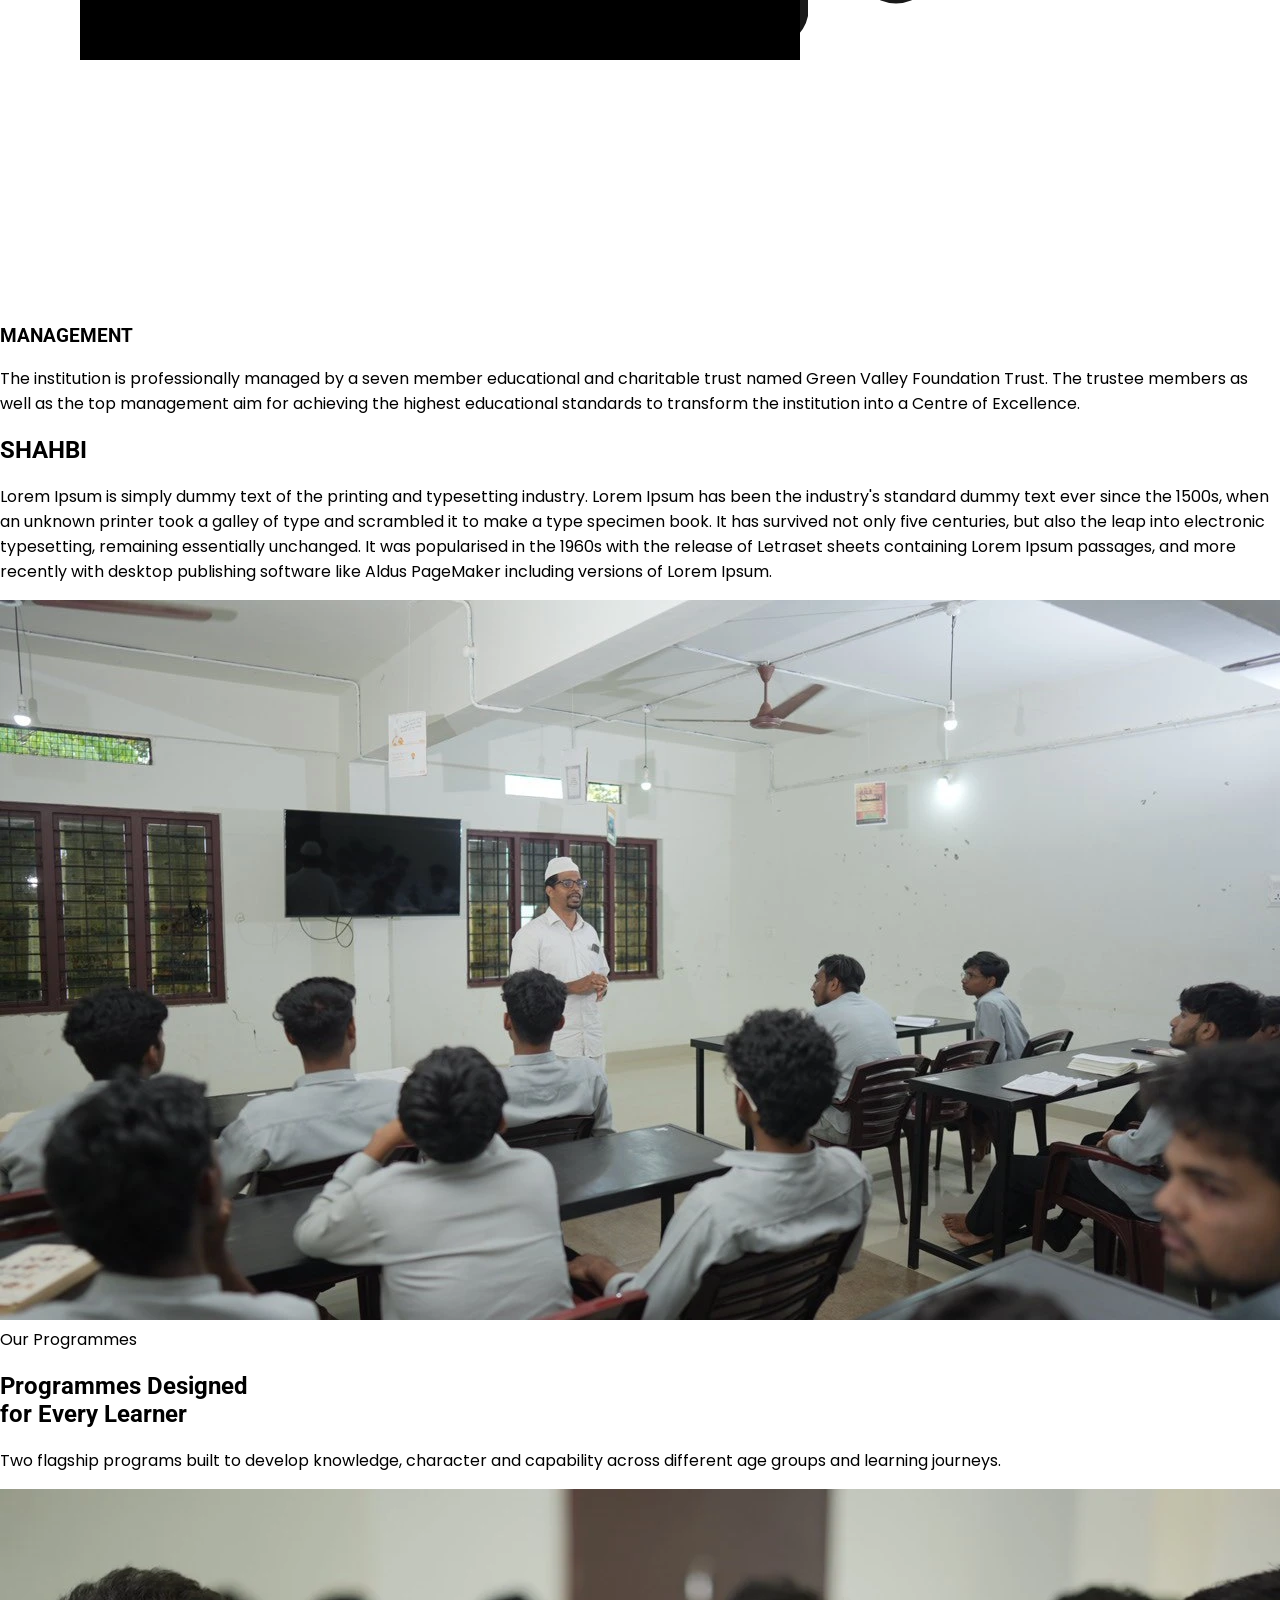
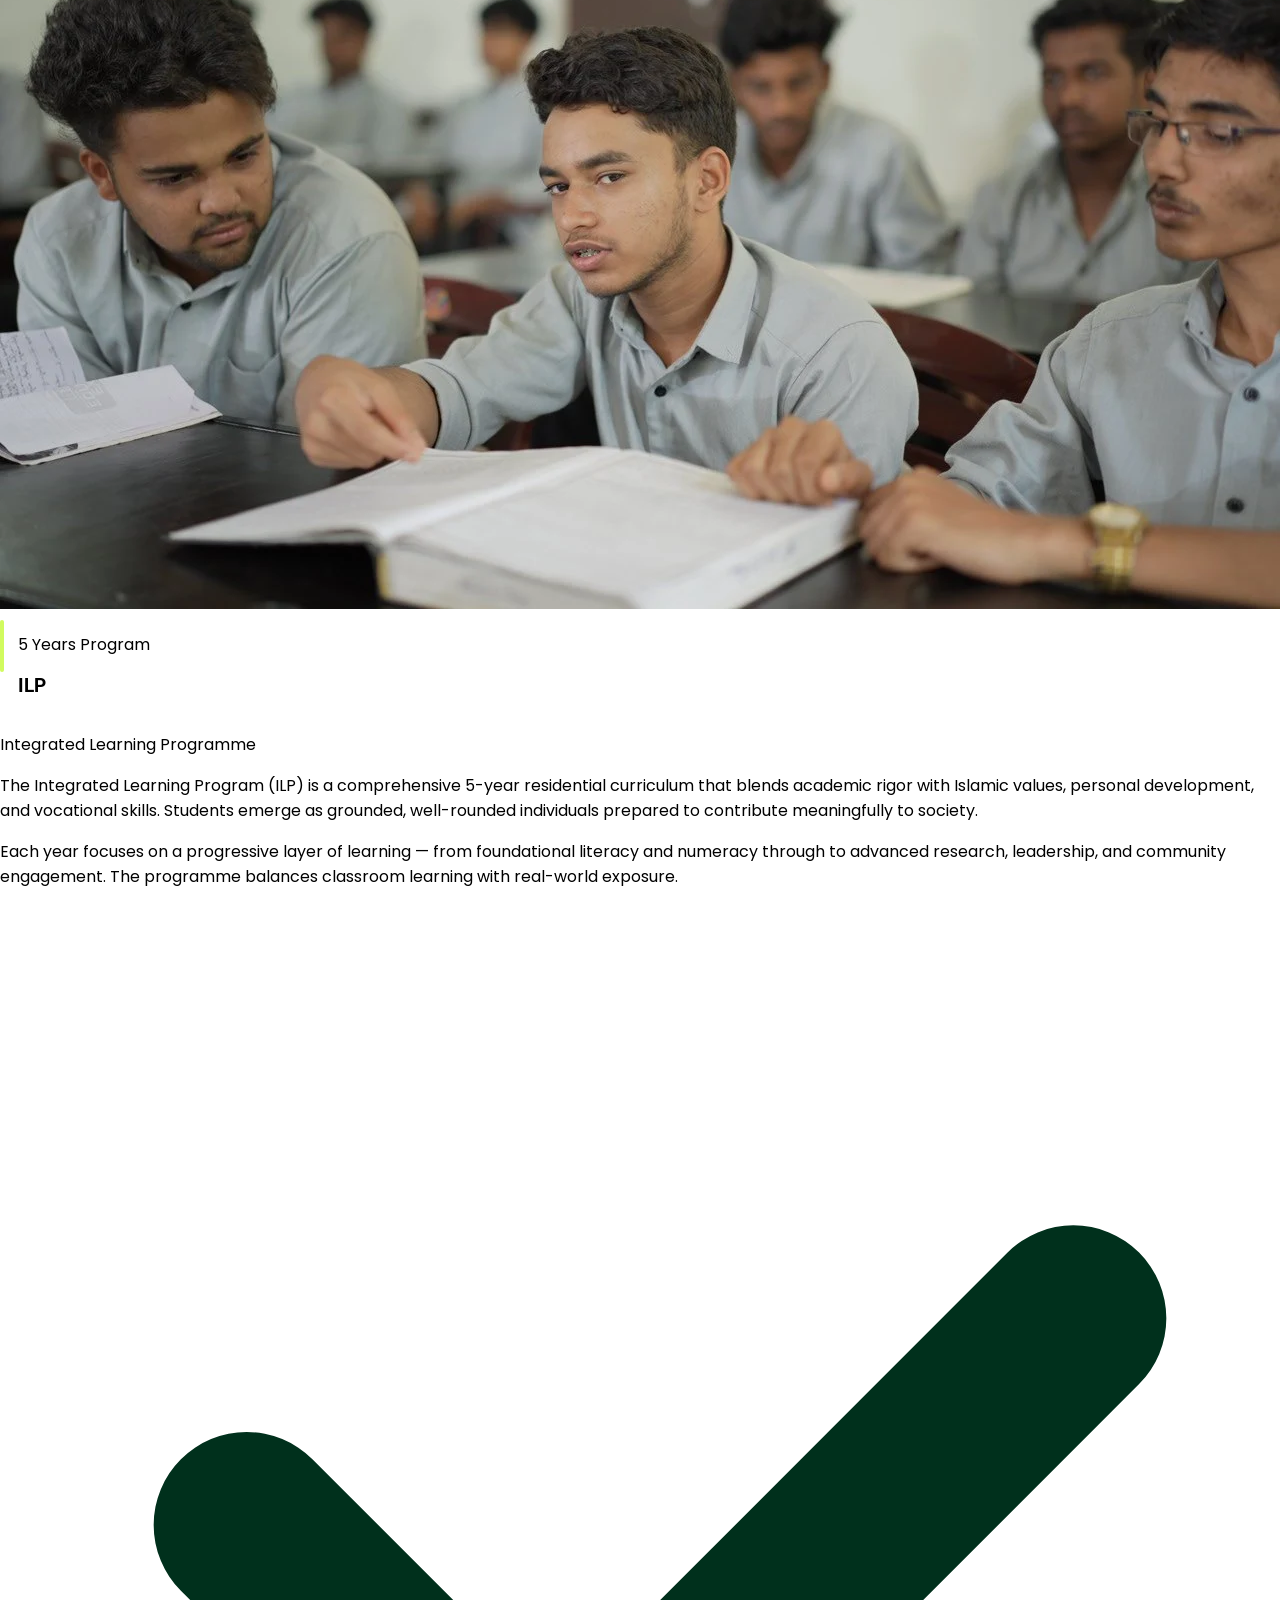
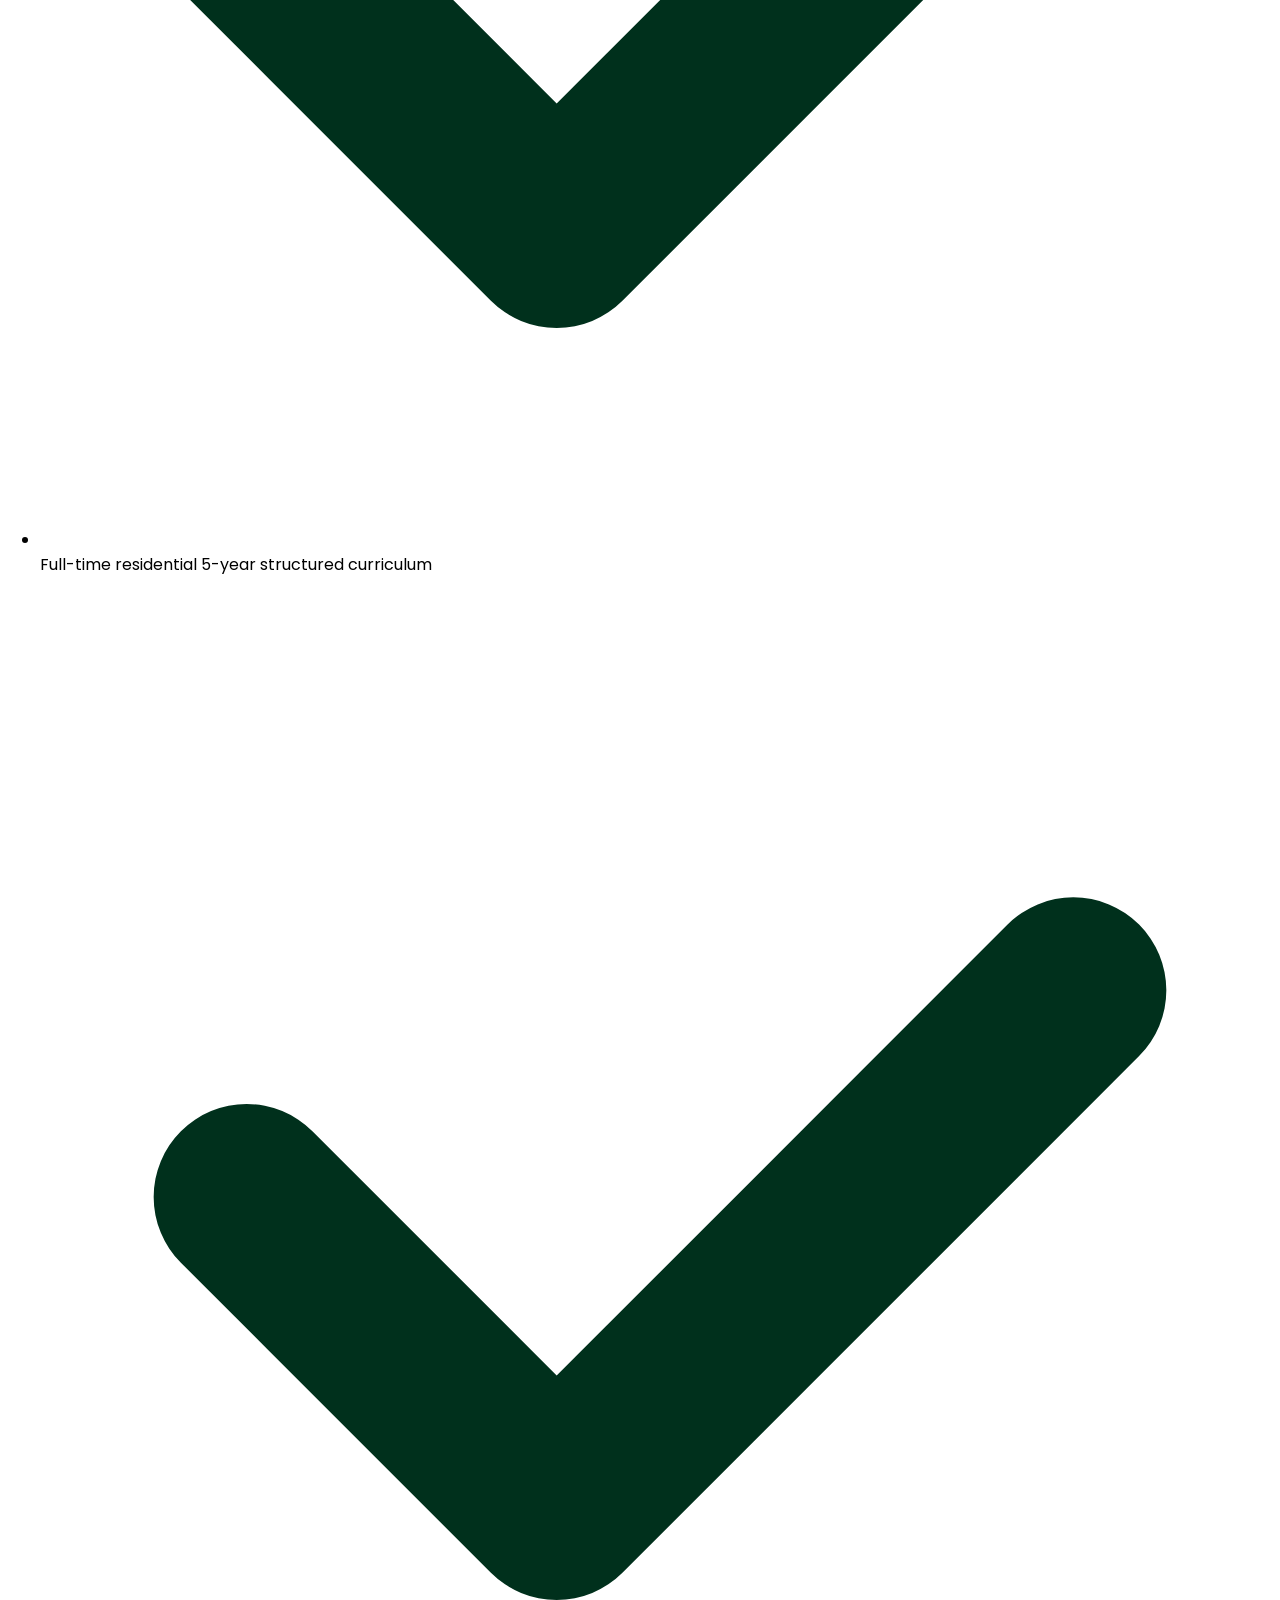
==== commit 8e4a6647: "Add notifications page with responsive design and interactive features" ====
--- a/index.html
+++ b/index.html
@@ -82,6 +82,34 @@
                 </div>
             </div>
         </div>
+
+        <!-- Notification Pop-in -->
+        <div class="notification-popup" role="region" aria-label="Latest notification" aria-live="polite">
+            <button class="notification-close" aria-label="Close notification">
+                <svg class="w-4 h-4" viewBox="0 0 20 20" fill="none" aria-hidden="true">
+                    <path d="M5 5l10 10M15 5L5 15" stroke="currentColor" stroke-width="2" stroke-linecap="round"/>
+                </svg>
+            </button>
+            <div class="notification-header">
+                <div class="notification-icon">
+                    <svg class="w-5 h-5" viewBox="0 0 24 24" fill="none" aria-hidden="true">
+                        <path d="M18.8 16.6C18.2 15.1 17.8 13.5 17.8 12V8c0-3.1-2.5-5.7-5.8-5.9V1.5h-1v.6c-3.3.2-5.8 2.8-5.8 5.9v4c0 1.5-.4 3.1-1 4.6-.3.7-.4 1.4-.4 2.1 0 .8.3 1.5.9 2.1.6.6 1.3.9 2.1.9h12c.8 0 1.5-.3 2.1-.9.6-.6.9-1.3.9-2.1 0-.7-.1-1.4-.4-2.1zm-2.7.4c.4-.5.6-1.1.6-1.8 0-.5.1-1.1.3-1.7.5-1.4.9-2.8.9-4.3V8c0-2.3-1.9-4.2-4.2-4.2s-4.2 1.9-4.2 4.2v4c0 1.5.4 3 .9 4.3.2.6.3 1.2.3 1.7 0 .7.2 1.3.6 1.8H16.1z" fill="currentColor"/>
+                        <path d="M12 24c1.1 0 2-.9 2-2h-4c0 1.1.9 2 2 2z" fill="currentColor"/>
+                    </svg>
+                </div>
+                <div class="notification-content">
+                    <p class="notification-title">Parents & Teachers Notice</p>
+                    <p class="notification-message" id="notification-text">New admission process started. Apply now for next semester</p>
+                    <span class="notification-time">Just now</span>
+                </div>
+            </div>
+            <button class="notification-more-btn">
+                More
+                <svg class="w-4 h-4" viewBox="0 0 16 16" fill="none" aria-hidden="true">
+                    <path d="M3 8h10M9 4l4 4-4 4" stroke="currentColor" stroke-width="1.8" stroke-linecap="round" stroke-linejoin="round"/>
+                </svg>
+            </button>
+        </div>
     </div>
 
     <!-- Slide 2: ILP Academy -->
@@ -118,6 +146,34 @@
                 </div>
             </div>
         </div>
+
+        <!-- Notification Pop-in -->
+        <div class="notification-popup" role="region" aria-label="Latest notification" aria-live="polite">
+            <button class="notification-close" aria-label="Close notification">
+                <svg class="w-4 h-4" viewBox="0 0 20 20" fill="none" aria-hidden="true">
+                    <path d="M5 5l10 10M15 5L5 15" stroke="currentColor" stroke-width="2" stroke-linecap="round"/>
+                </svg>
+            </button>
+            <div class="notification-header">
+                <div class="notification-icon">
+                    <svg class="w-5 h-5" viewBox="0 0 24 24" fill="none" aria-hidden="true">
+                        <path d="M18.8 16.6C18.2 15.1 17.8 13.5 17.8 12V8c0-3.1-2.5-5.7-5.8-5.9V1.5h-1v.6c-3.3.2-5.8 2.8-5.8 5.9v4c0 1.5-.4 3.1-1 4.6-.3.7-.4 1.4-.4 2.1 0 .8.3 1.5.9 2.1.6.6 1.3.9 2.1.9h12c.8 0 1.5-.3 2.1-.9.6-.6.9-1.3.9-2.1 0-.7-.1-1.4-.4-2.1zm-2.7.4c.4-.5.6-1.1.6-1.8 0-.5.1-1.1.3-1.7.5-1.4.9-2.8.9-4.3V8c0-2.3-1.9-4.2-4.2-4.2s-4.2 1.9-4.2 4.2v4c0 1.5.4 3 .9 4.3.2.6.3 1.2.3 1.7 0 .7.2 1.3.6 1.8H16.1z" fill="currentColor"/>
+                        <path d="M12 24c1.1 0 2-.9 2-2h-4c0 1.1.9 2 2 2z" fill="currentColor"/>
+                    </svg>
+                </div>
+                <div class="notification-content">
+                    <p class="notification-title">Parents & Teachers Notice</p>
+                    <p class="notification-message" id="notification-text">New admission process started. Apply now for next semester</p>
+                    <span class="notification-time">Just now</span>
+                </div>
+            </div>
+            <button class="notification-more-btn">
+                More
+                <svg class="w-4 h-4" viewBox="0 0 16 16" fill="none" aria-hidden="true">
+                    <path d="M3 8h10M9 4l4 4-4 4" stroke="currentColor" stroke-width="1.8" stroke-linecap="round" stroke-linejoin="round"/>
+                </svg>
+            </button>
+        </div>
     </div>
 
     <!-- Slide 3: Women's Academy -->
@@ -153,6 +209,34 @@
                     </a>
                 </div>
             </div>
+        </div>
+
+        <!-- Notification Pop-in -->
+        <div class="notification-popup" role="region" aria-label="Latest notification" aria-live="polite">
+            <button class="notification-close" aria-label="Close notification">
+                <svg class="w-4 h-4" viewBox="0 0 20 20" fill="none" aria-hidden="true">
+                    <path d="M5 5l10 10M15 5L5 15" stroke="currentColor" stroke-width="2" stroke-linecap="round"/>
+                </svg>
+            </button>
+            <div class="notification-header">
+                <div class="notification-icon">
+                    <svg class="w-5 h-5" viewBox="0 0 24 24" fill="none" aria-hidden="true">
+                        <path d="M18.8 16.6C18.2 15.1 17.8 13.5 17.8 12V8c0-3.1-2.5-5.7-5.8-5.9V1.5h-1v.6c-3.3.2-5.8 2.8-5.8 5.9v4c0 1.5-.4 3.1-1 4.6-.3.7-.4 1.4-.4 2.1 0 .8.3 1.5.9 2.1.6.6 1.3.9 2.1.9h12c.8 0 1.5-.3 2.1-.9.6-.6.9-1.3.9-2.1 0-.7-.1-1.4-.4-2.1zm-2.7.4c.4-.5.6-1.1.6-1.8 0-.5.1-1.1.3-1.7.5-1.4.9-2.8.9-4.3V8c0-2.3-1.9-4.2-4.2-4.2s-4.2 1.9-4.2 4.2v4c0 1.5.4 3 .9 4.3.2.6.3 1.2.3 1.7 0 .7.2 1.3.6 1.8H16.1z" fill="currentColor"/>
+                        <path d="M12 24c1.1 0 2-.9 2-2h-4c0 1.1.9 2 2 2z" fill="currentColor"/>
+                    </svg>
+                </div>
+                <div class="notification-content">
+                    <p class="notification-title">Parents & Teachers Notice</p>
+                    <p class="notification-message" id="notification-text">New admission process started. Apply now for next semester</p>
+                    <span class="notification-time">Just now</span>
+                </div>
+            </div>
+            <button class="notification-more-btn">
+                More
+                <svg class="w-4 h-4" viewBox="0 0 16 16" fill="none" aria-hidden="true">
+                    <path d="M3 8h10M9 4l4 4-4 4" stroke="currentColor" stroke-width="1.8" stroke-linecap="round" stroke-linejoin="round"/>
+                </svg>
+            </button>
         </div>
     </div>
 
--- a/assets/css/index.css
+++ b/assets/css/index.css
@@ -397,3 +397,273 @@
     opacity: 1;
     transform: none;
 }
+
+/* ========================================
+   NOTIFICATION POP-IN STYLES (GLASSMORPHISM)
+   ======================================== */
+
+/* Notification Container */
+.notification-popup {
+    position: fixed;
+    right: 24px;
+    top: 70%;
+    transform: translateY(-50%);
+    z-index: 100;
+    width: 360px;
+    max-width: calc(100% - 32px);
+    min-height: 240px;
+    padding: 24px;
+    border-radius: 20px;
+    background: rgba(255, 255, 255, 0.12);
+    backdrop-filter: blur(16px);
+    -webkit-backdrop-filter: blur(16px);
+    border: 1px solid rgba(255, 255, 255, 0.18);
+    box-shadow: 0 8px 32px rgba(0, 0, 0, 0.3), inset 0 1px 1px rgba(255, 255, 255, 0.2);
+    animation: slideInNotification 0.4s ease-out forwards;
+    opacity: 0;
+    display: flex;
+    flex-direction: column;
+}
+
+@keyframes slideInNotification {
+    from {
+        opacity: 0;
+        transform: translateY(-50%) translateX(20px) scale(0.95);
+    }
+    to {
+        opacity: 1;
+        transform: translateY(-50%) scale(1);
+    }
+}
+
+.notification-popup:hover {
+    background: rgba(255, 255, 255, 0.16);
+    border-color: rgba(255, 255, 255, 0.25);
+    box-shadow: 0 12px 40px rgba(0, 0, 0, 0.35), inset 0 1px 1px rgba(255, 255, 255, 0.25);
+}
+
+/* Close Button */
+.notification-close {
+    position: absolute;
+    top: 16px;
+    right: 16px;
+    width: 28px;
+    height: 28px;
+    border: none;
+    border-radius: 50%;
+    background: rgba(255, 255, 255, 0.15);
+    color: rgba(255, 255, 255, 0.7);
+    cursor: pointer;
+    display: flex;
+    align-items: center;
+    justify-content: center;
+    transition: all 0.2s ease;
+    padding: 0;
+    z-index: 10;
+}
+
+.notification-close:hover {
+    background: rgba(255, 255, 255, 0.25);
+    color: rgba(255, 255, 255, 0.9);
+    transform: rotate(90deg);
+}
+
+/* Header Section with Icon and Content */
+.notification-header {
+    display: flex;
+    gap: 12px;
+    margin-bottom: 16px;
+    flex: 1;
+}
+
+/* Icon Container */
+.notification-icon {
+    width: 52px;
+    height: 52px;
+    border-radius: 12px;
+    background: linear-gradient(135deg, #d1fb5f 0%, #b8e84a 100%);
+    display: flex;
+    align-items: center;
+    justify-content: center;
+    color: #00301c;
+    flex-shrink: 0;
+}
+
+/* Content */
+.notification-content {
+    flex: 1;
+    display: flex;
+    flex-direction: column;
+}
+
+.notification-title {
+    margin: 0 0 4px 0;
+    font-weight: 700;
+    font-size: 12px;
+    color: rgba(255, 255, 255, 0.95);
+    font-family: "Roboto", sans-serif;
+    letter-spacing: 0.4px;
+    text-transform: uppercase;
+    line-height: 1.3;
+}
+
+.notification-message {
+    margin: 0 0 8px 0;
+    font-size: 14px;
+    color: rgba(255, 255, 255, 0.85);
+    font-weight: 400;
+    line-height: 1.5;
+    font-family: "Poppins", sans-serif;
+    flex: 1;
+}
+
+.notification-time {
+    display: inline-block;
+    font-size: 10px;
+    color: rgba(255, 255, 255, 0.5);
+    font-weight: 500;
+    text-transform: uppercase;
+    letter-spacing: 0.5px;
+}
+
+/* More Button */
+.notification-more-btn {
+    width: 100%;
+    padding: 12px 16px;
+    border: 1px solid rgba(255, 255, 255, 0.2);
+    border-radius: 10px;
+    background: rgba(255, 255, 255, 0.08);
+    color: rgba(255, 255, 255, 0.9);
+    font-size: 13px;
+    font-weight: 600;
+    font-family: "Roboto", sans-serif;
+    letter-spacing: 0.2px;
+    cursor: pointer;
+    display: flex;
+    align-items: center;
+    justify-content: center;
+    gap: 8px;
+    transition: all 0.25s ease;
+    margin-top: auto;
+}
+
+.notification-more-btn:hover {
+    background: rgba(255, 255, 255, 0.15);
+    border-color: rgba(255, 255, 255, 0.3);
+    color: #d1fb5f;
+}
+
+.notification-more-btn svg {
+    transition: transform 0.25s ease;
+}
+
+.notification-more-btn:hover svg {
+    transform: translateX(3px);
+}
+
+/* Fade Out Animation */
+.notification-popup.fade-out {
+    animation: slideOutNotification 0.3s ease-in forwards;
+}
+
+@keyframes slideOutNotification {
+    from {
+        opacity: 1;
+        transform: translateY(-50%) scale(1);
+    }
+    to {
+        opacity: 0;
+        transform: translateY(-50%) translateX(20px) scale(0.95);
+    }
+}
+
+/* Responsive Design */
+@media (max-width: 768px) {
+    .notification-popup {
+        width: calc(100% - 32px);
+        max-width: 320px;
+        min-height: 220px;
+        padding: 20px;
+    }
+
+    .notification-icon {
+        width: 48px;
+        height: 48px;
+    }
+
+    .notification-title {
+        font-size: 11px;
+    }
+
+    .notification-message {
+        font-size: 12px;
+    }
+
+    .notification-time {
+        font-size: 10px;
+    }
+}
+
+/* Mobile Devices */
+@media (max-width: 640px) {
+    .notification-popup {
+        right: 16px;
+        top: auto;
+        bottom: 75px;
+        transform: none;
+        width: calc(100% - 32px);
+        max-width: 100%;
+        min-height: auto;
+        padding: 16px;
+        border-radius: 16px;
+    }
+
+    @keyframes slideInNotification {
+        from {
+            opacity: 0;
+            transform: translateY(20px) scale(0.95);
+        }
+        to {
+            opacity: 1;
+            transform: translateY(0) scale(1);
+        }
+    }
+
+    @keyframes slideOutNotification {
+        from {
+            opacity: 1;
+            transform: translateY(0) scale(1);
+        }
+        to {
+            opacity: 0;
+            transform: translateY(20px) scale(0.95);
+        }
+    }
+
+    .notification-header {
+        gap: 10px;
+    }
+
+    .notification-icon {
+        width: 40px;
+        height: 40px;
+        flex-shrink: 0;
+    }
+
+    .notification-title {
+        font-size: 11px;
+        margin-bottom: 3px;
+    }
+
+    .notification-message {
+        font-size: 12px;
+        margin-bottom: 6px;
+        line-height: 1.4;
+    }
+
+    .notification-more-btn {
+        padding: 10px 14px;
+        font-size: 12px;
+        margin-top: 10px;
+    }
+}
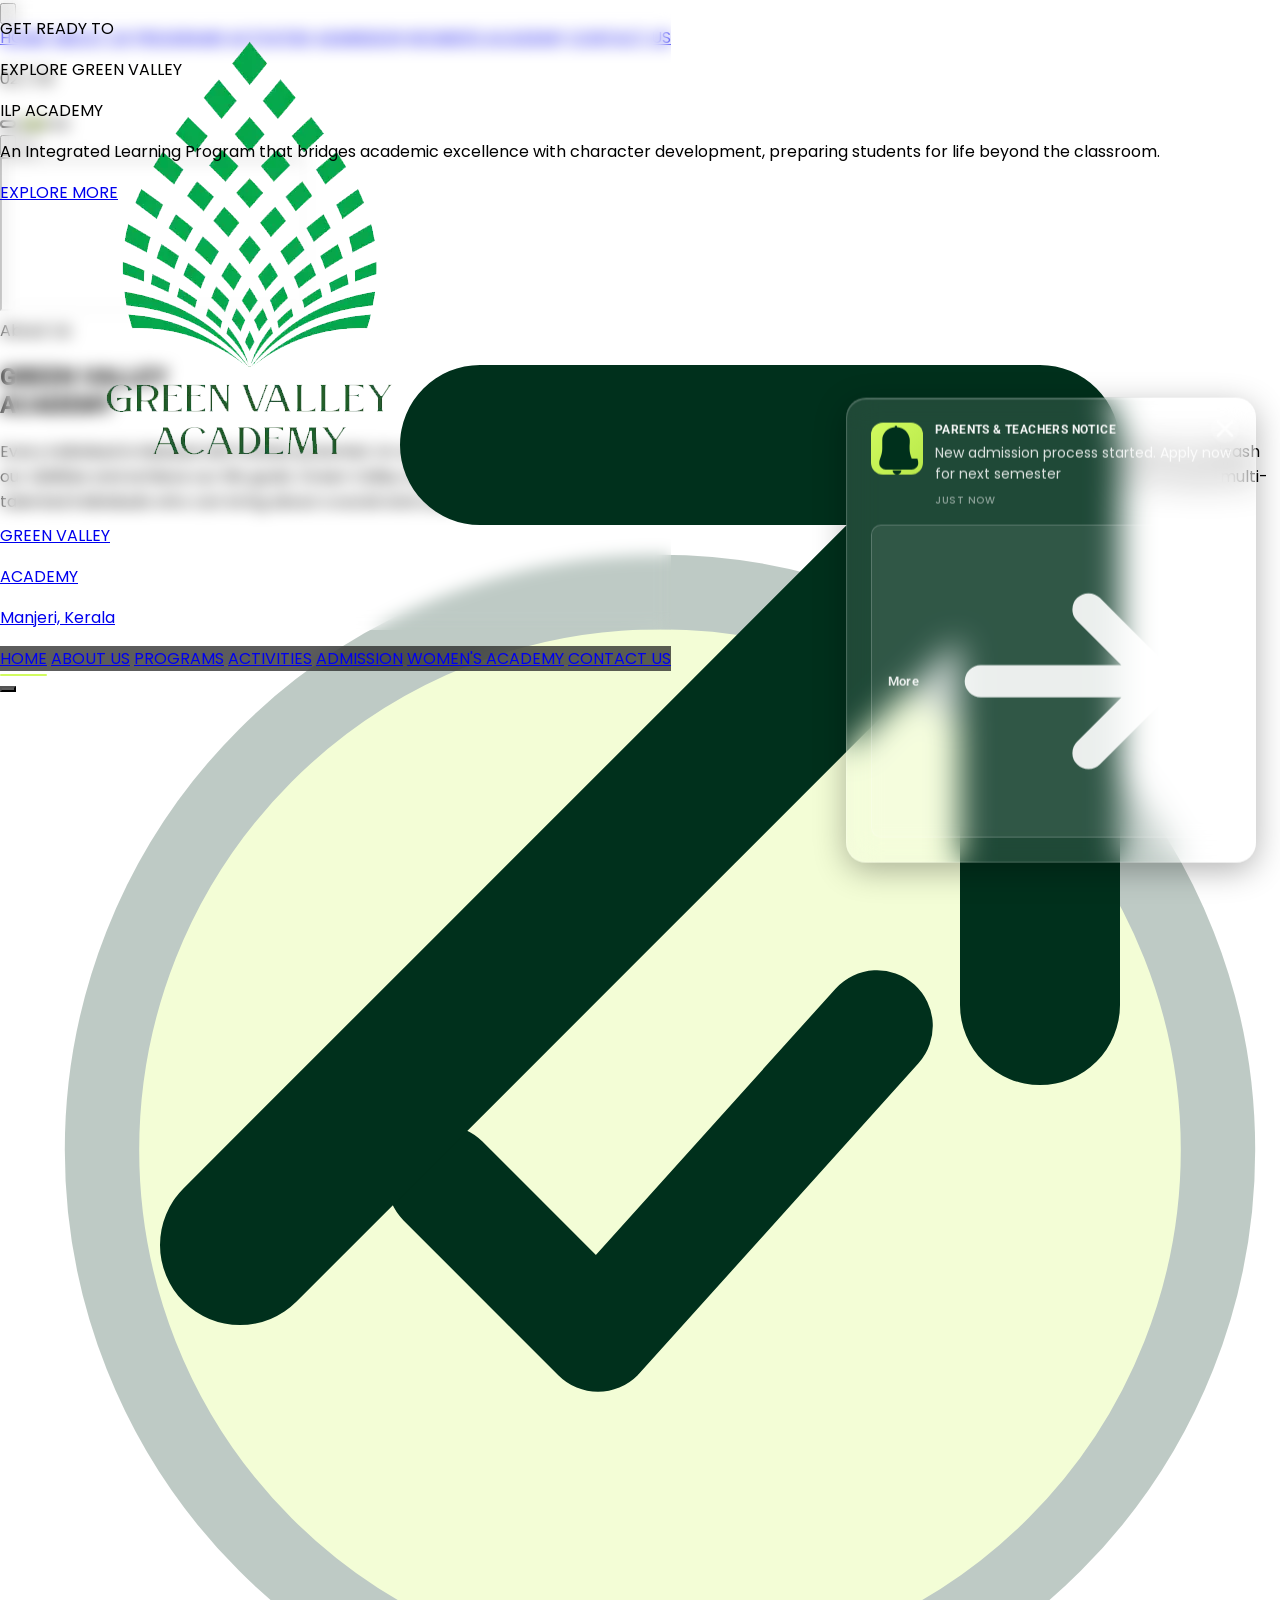
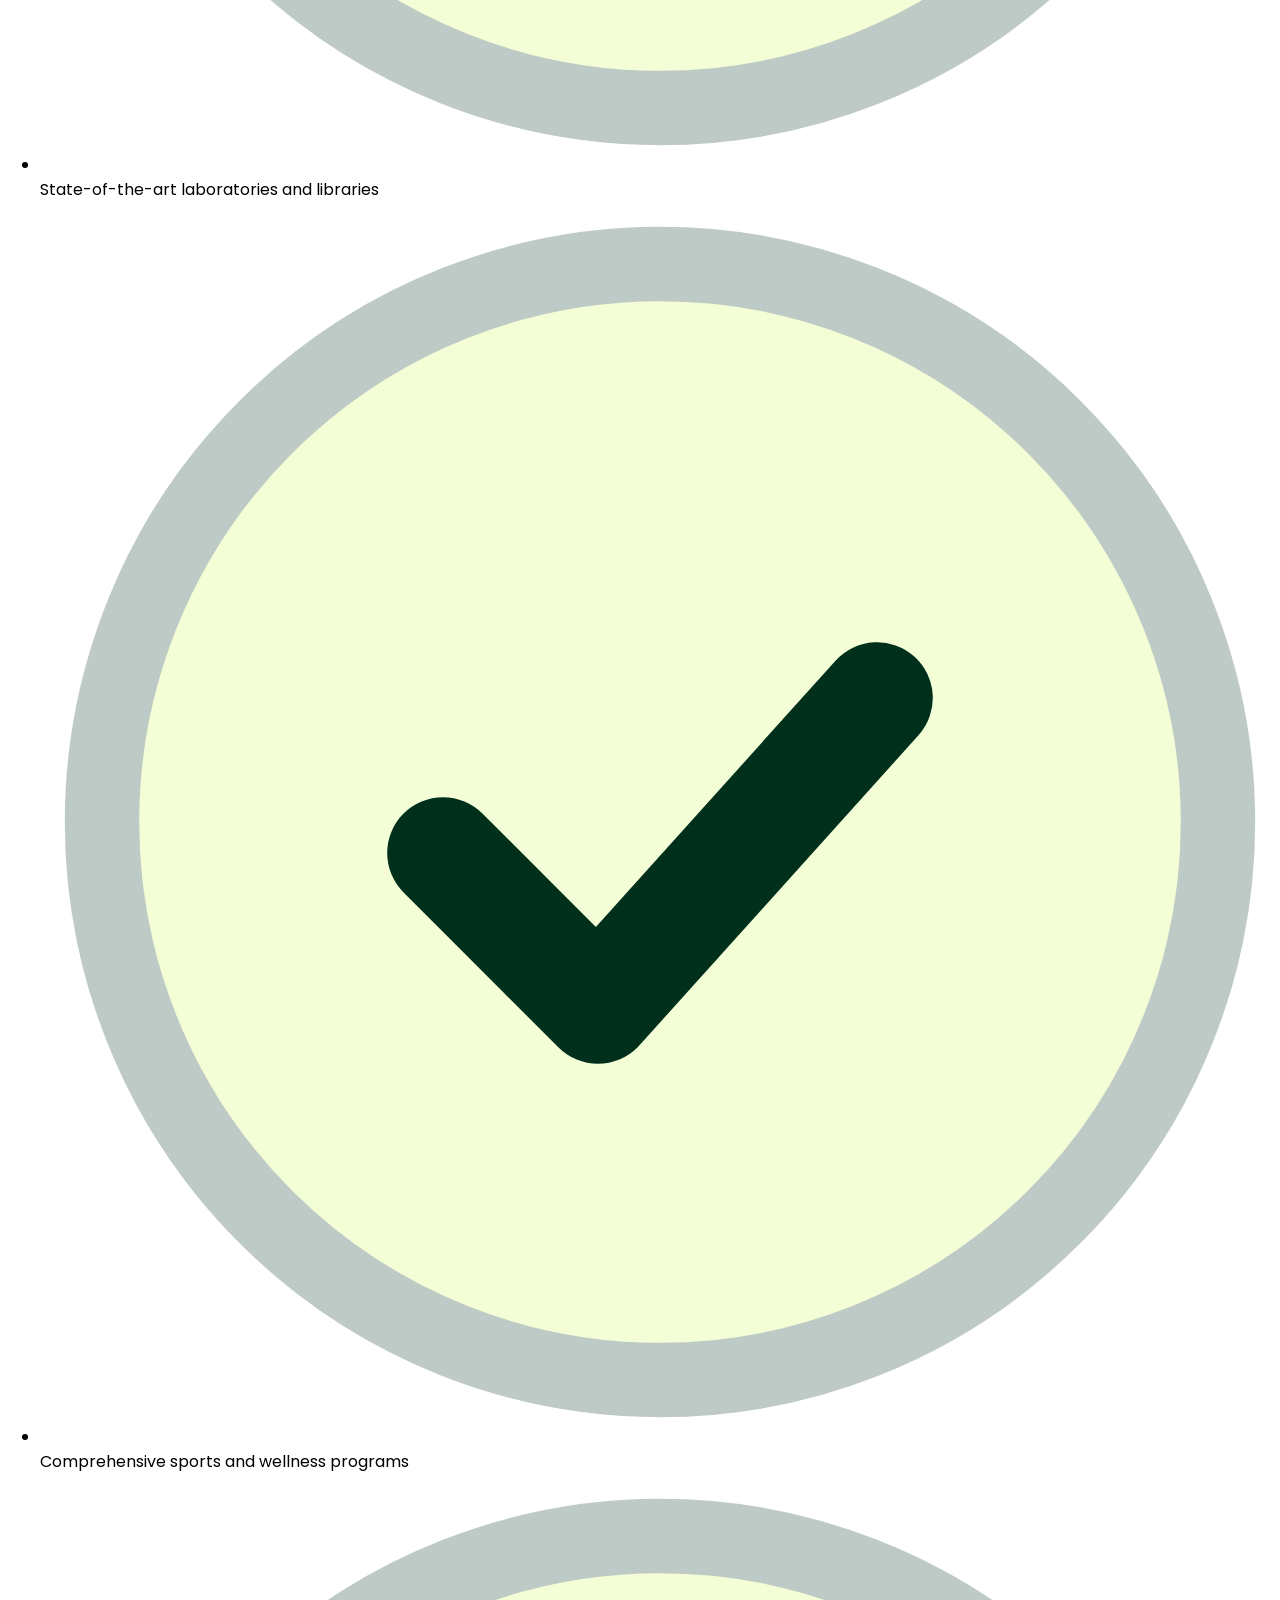
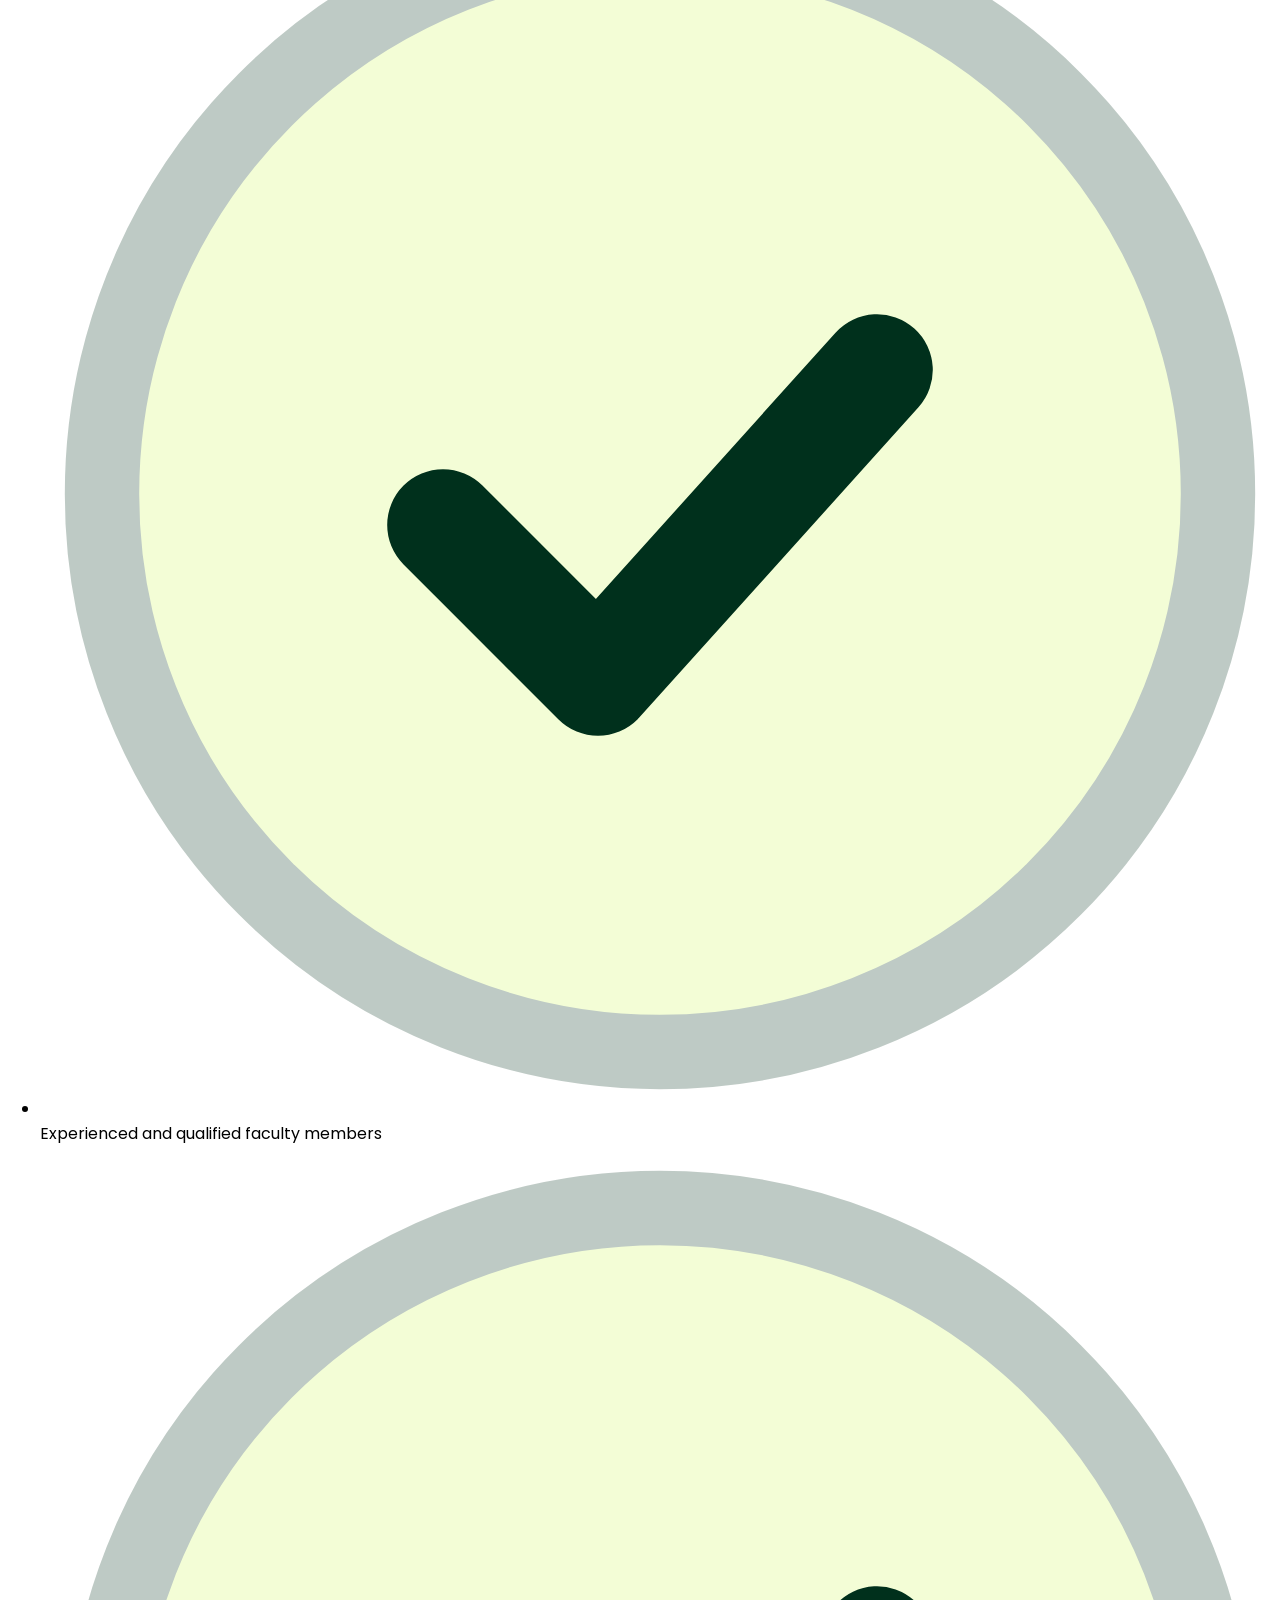
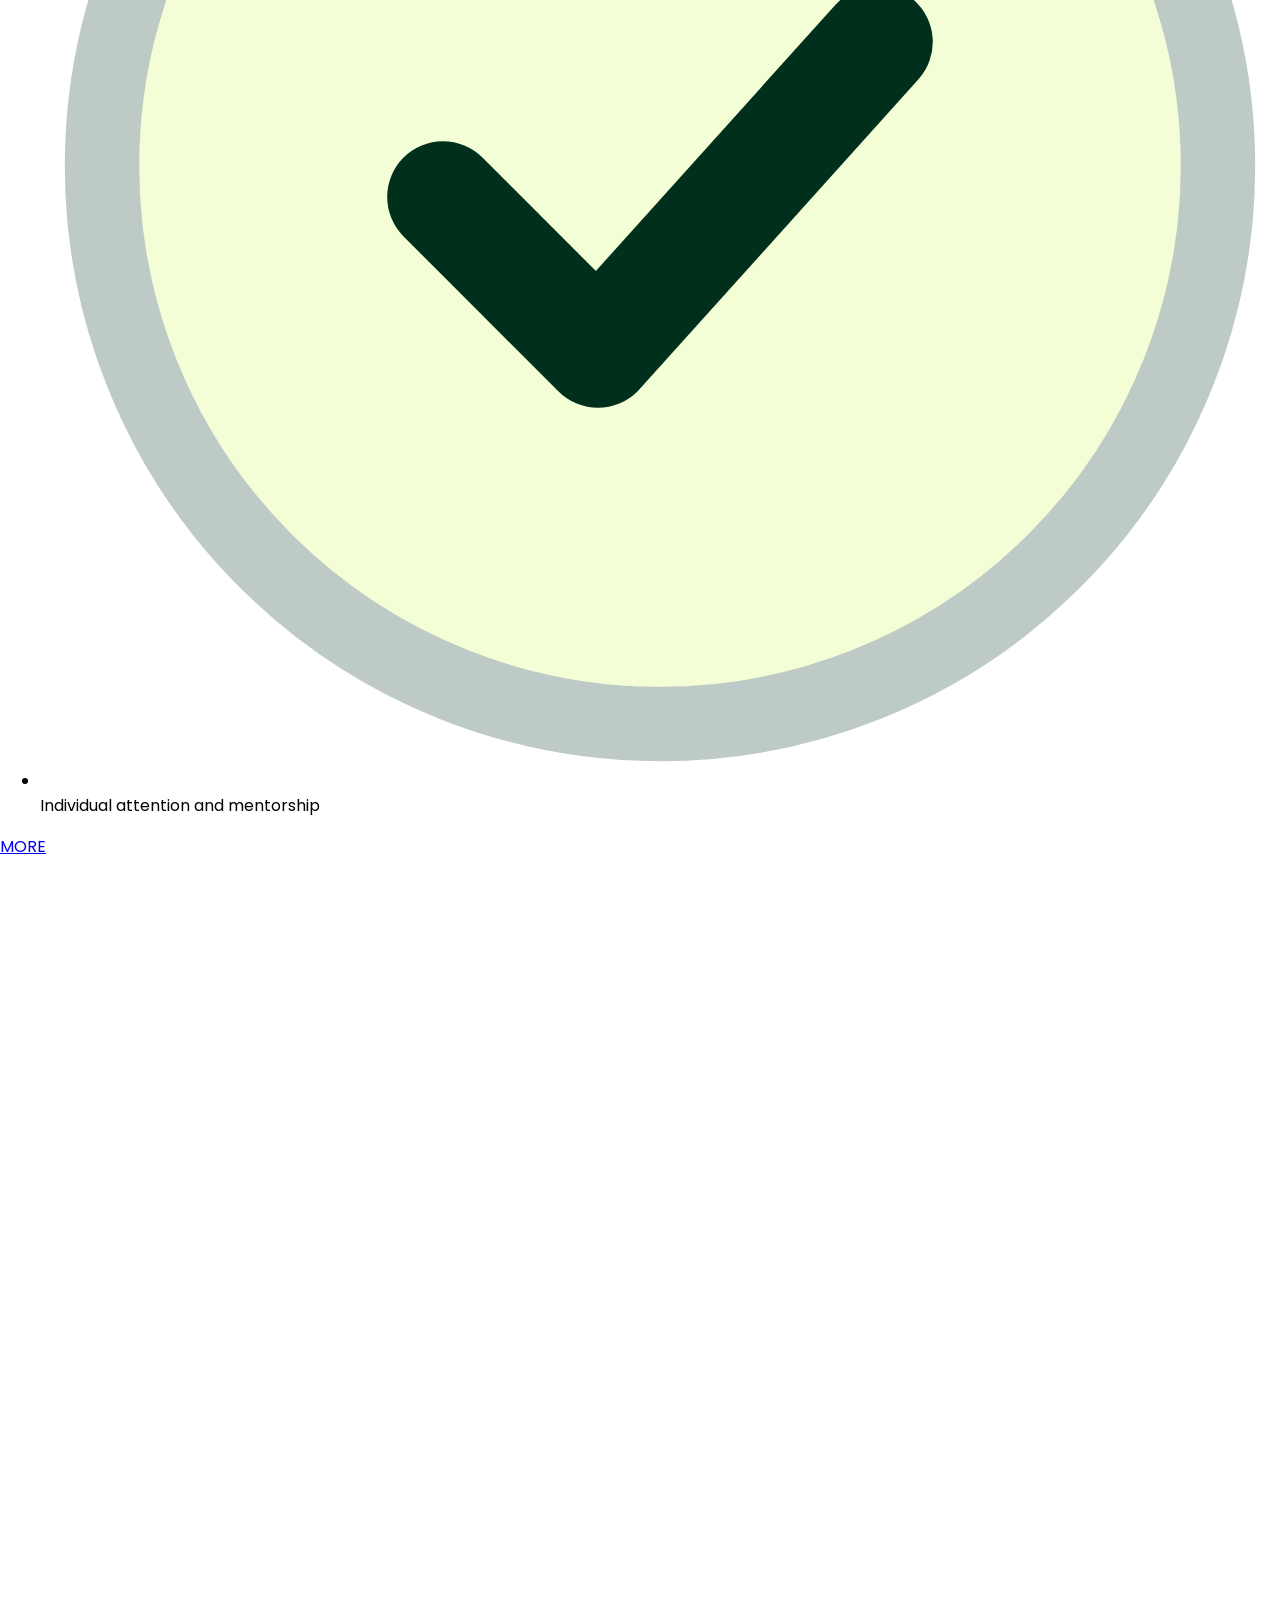
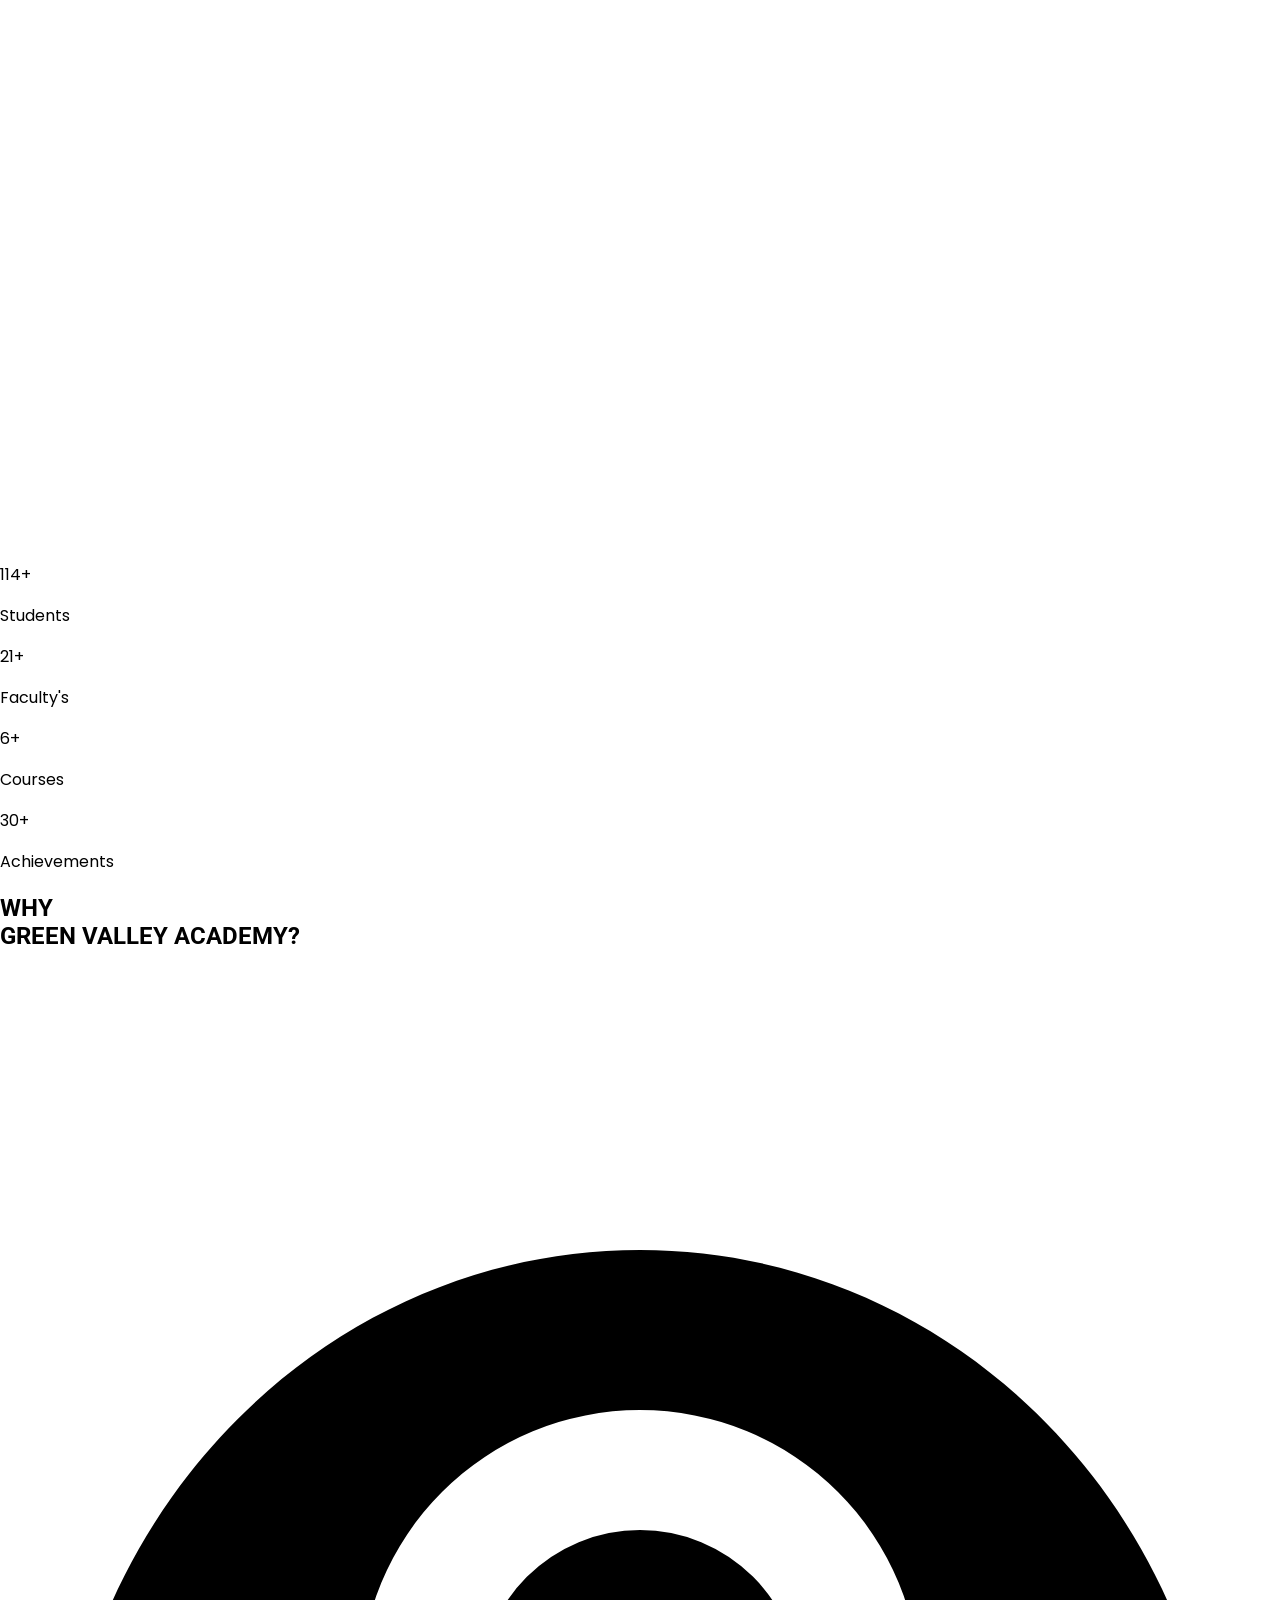
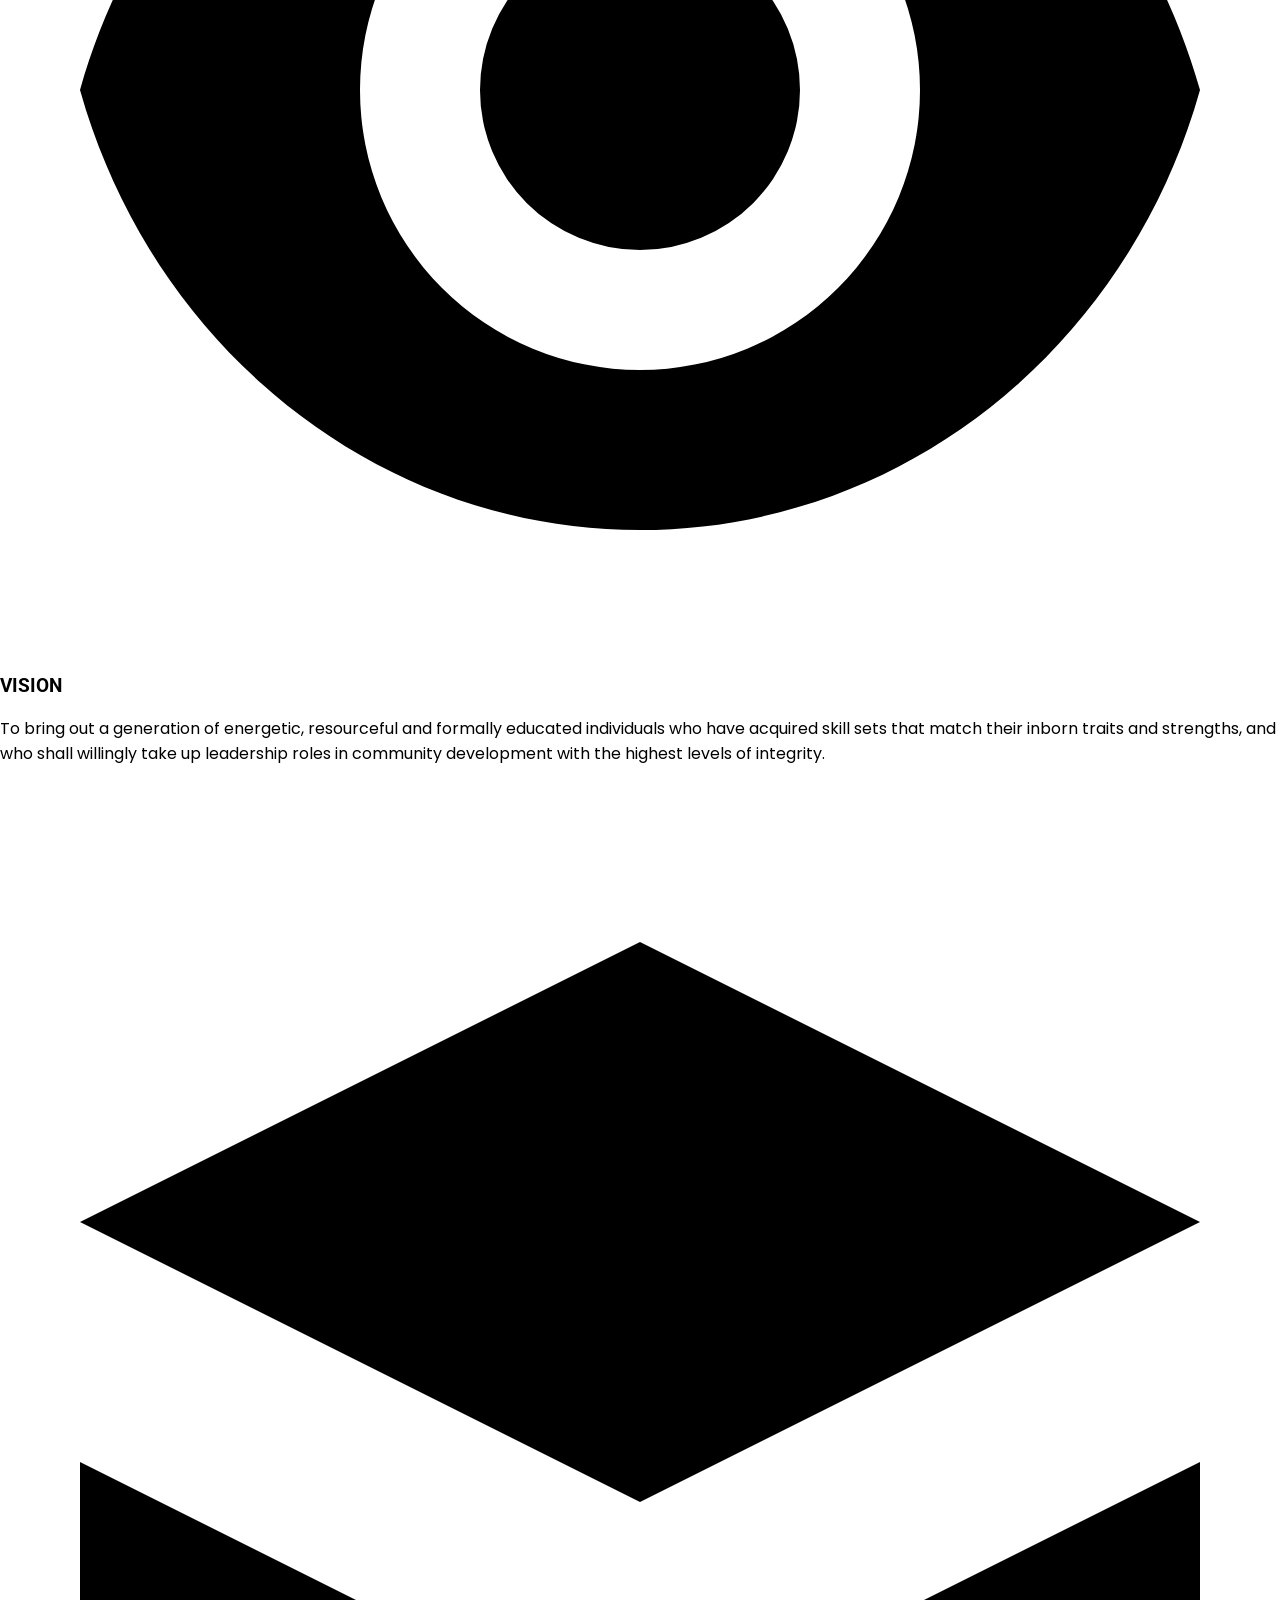
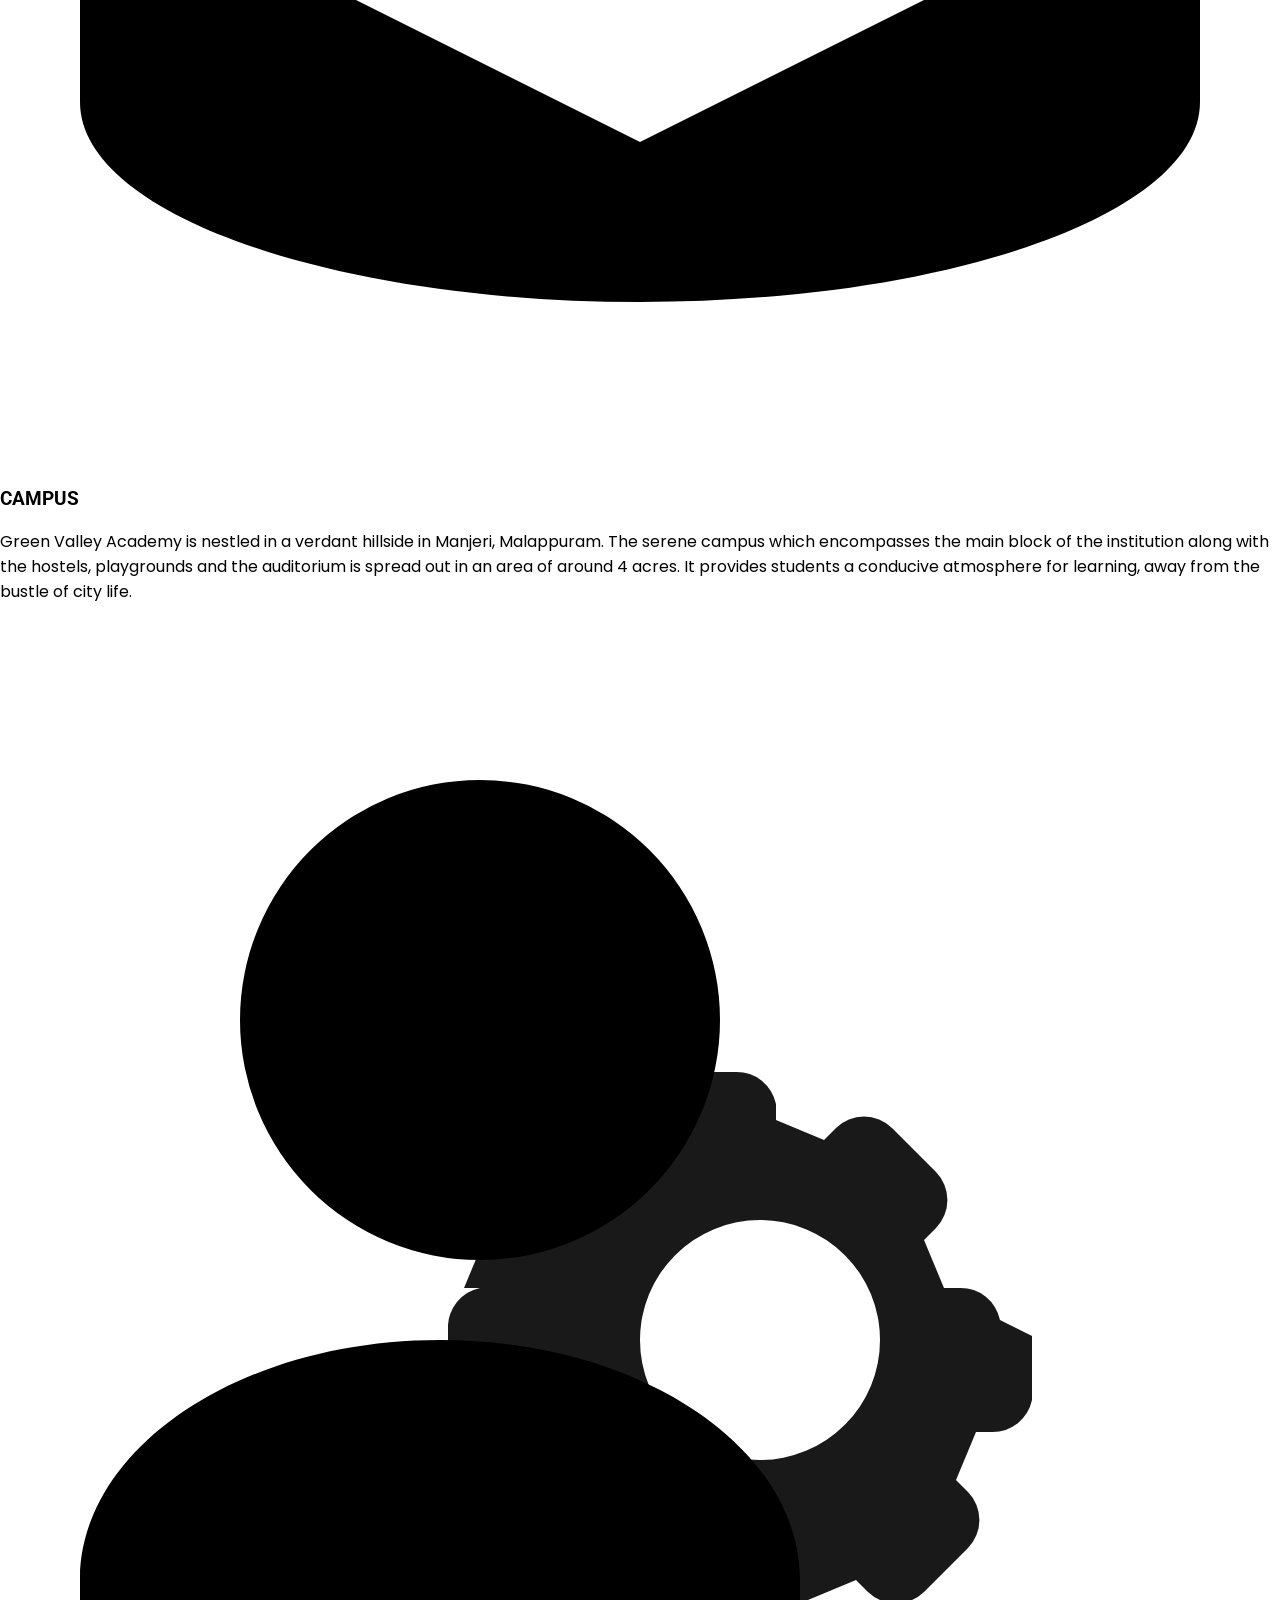
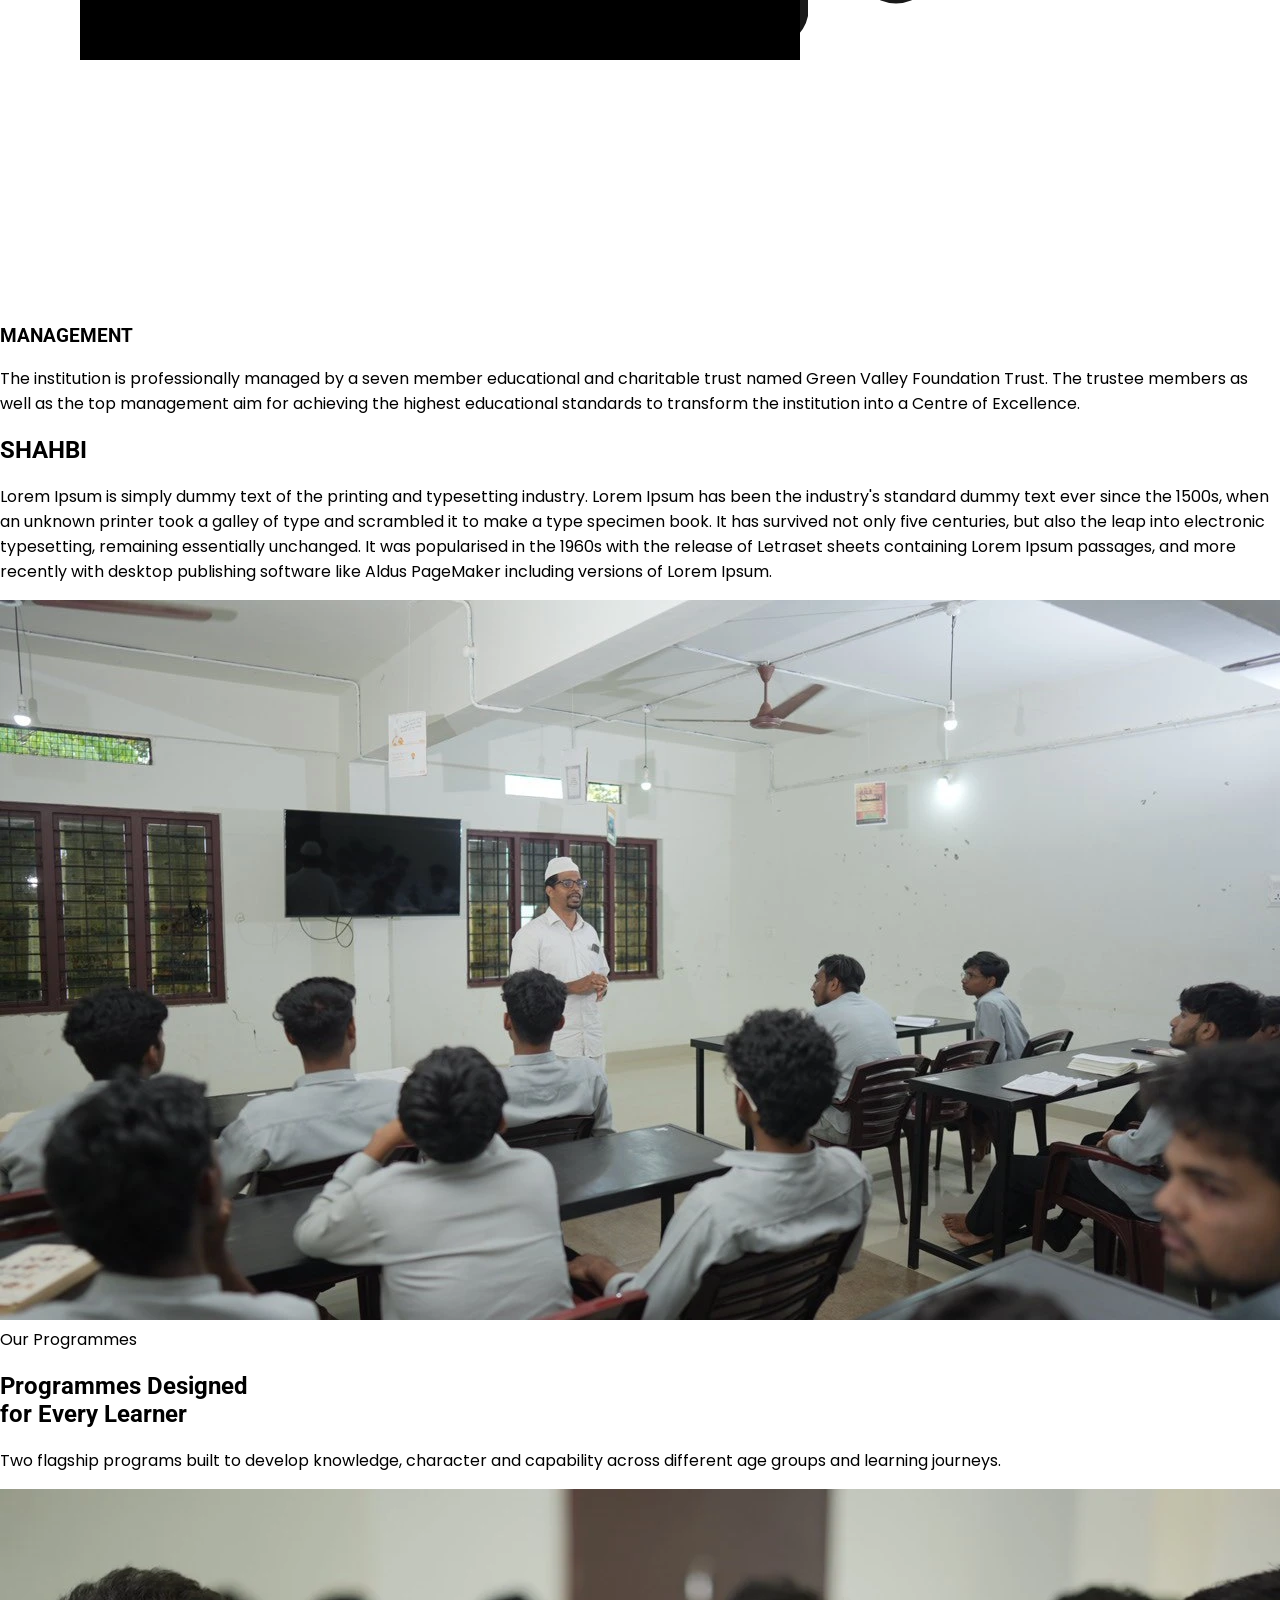
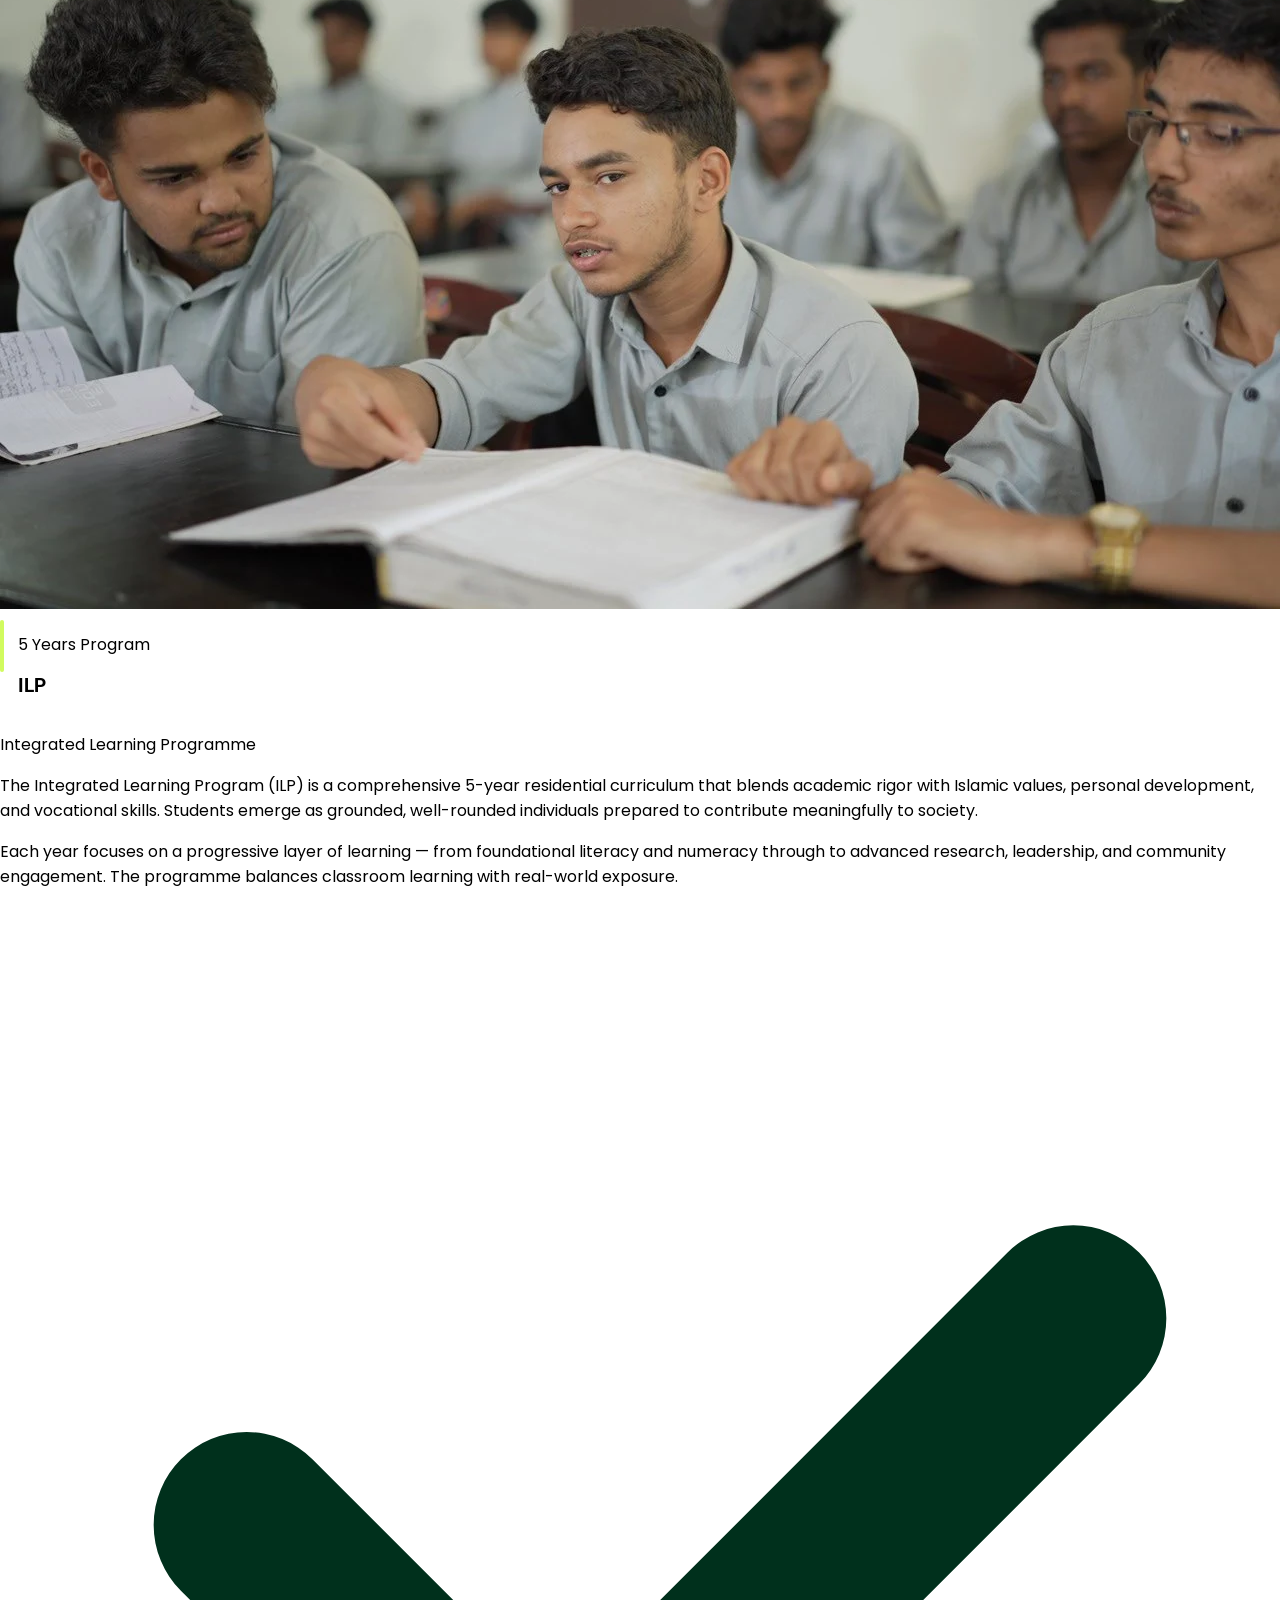
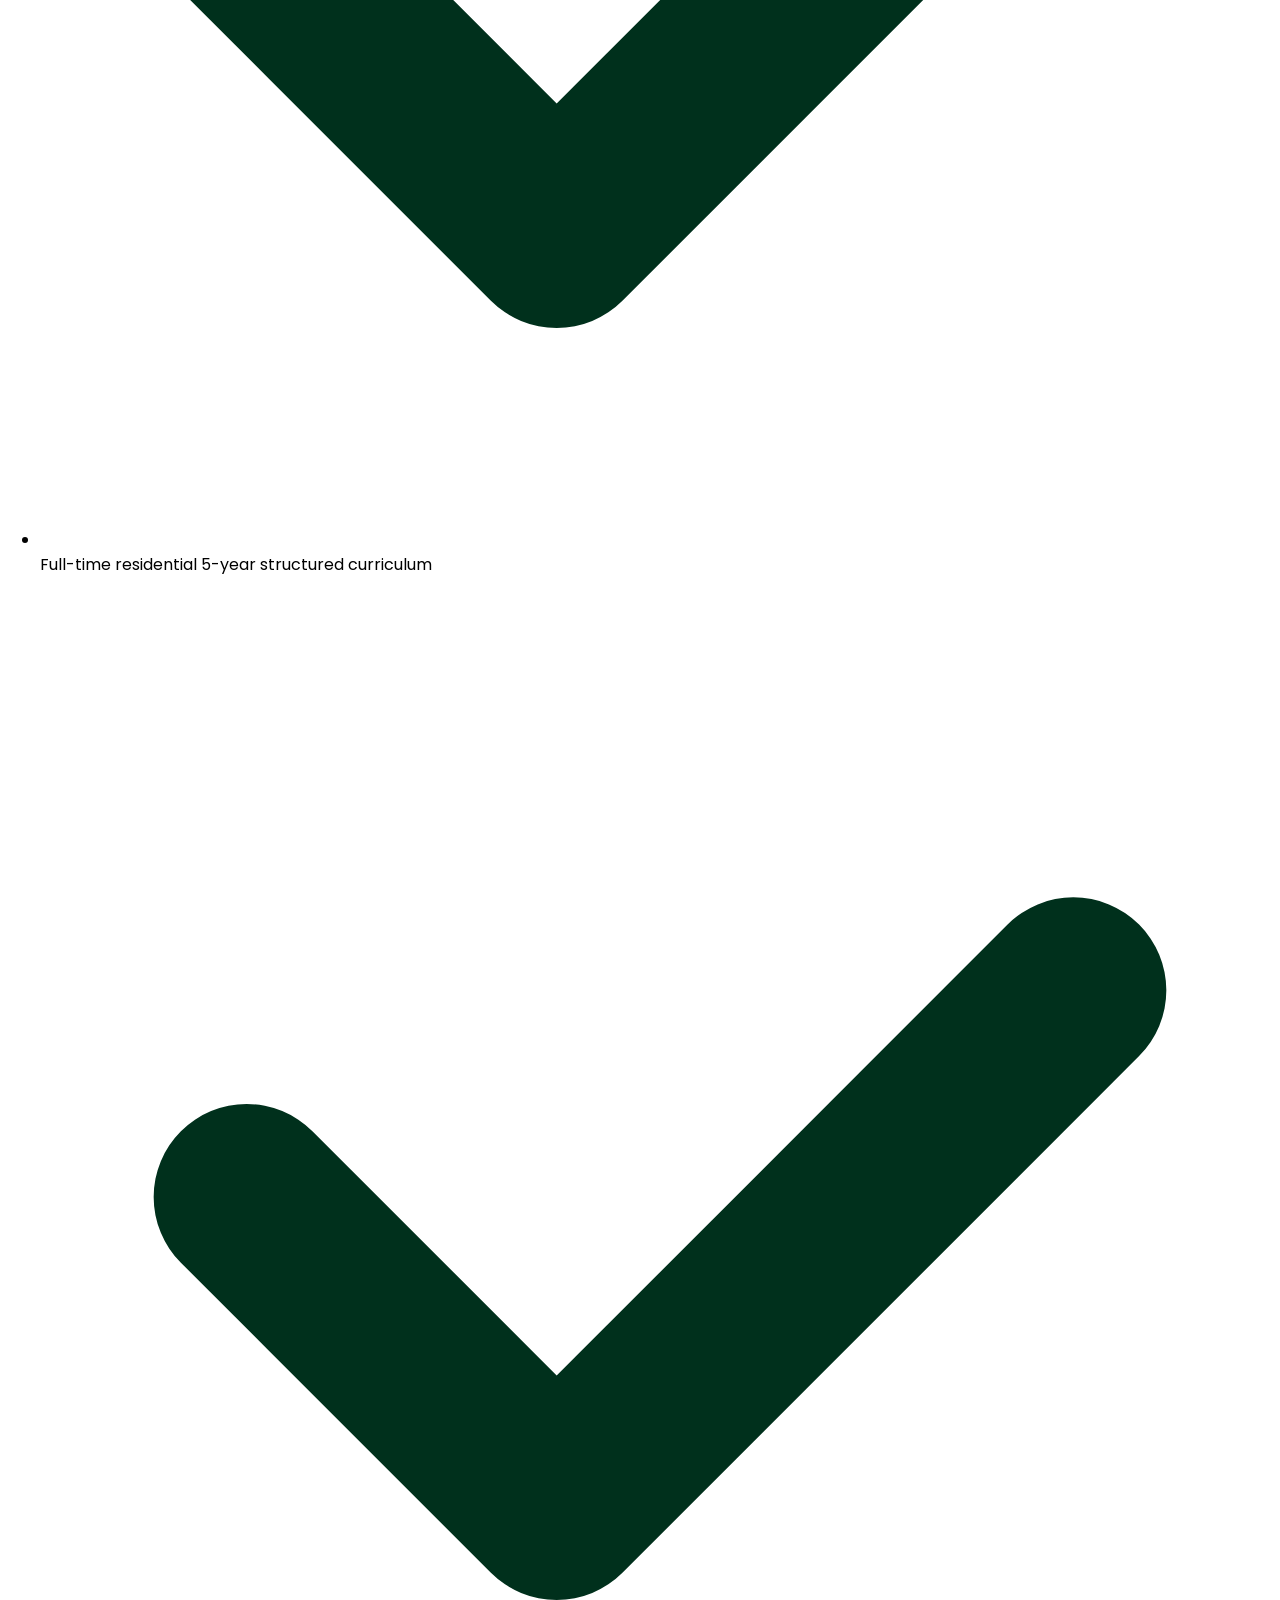
==== commit 7cafe32d: "Fix notification button to link to the notifications page" ====
--- a/index.html
+++ b/index.html
@@ -103,12 +103,12 @@
                     <span class="notification-time">Just now</span>
                 </div>
             </div>
-            <button class="notification-more-btn">
+            <button class="notification-more-btn"><a href="./nortification.html" class="flex items-center gap-1">
                 More
                 <svg class="w-4 h-4" viewBox="0 0 16 16" fill="none" aria-hidden="true">
                     <path d="M3 8h10M9 4l4 4-4 4" stroke="currentColor" stroke-width="1.8" stroke-linecap="round" stroke-linejoin="round"/>
                 </svg>
-            </button>
+            </a></button>
         </div>
     </div>
 
